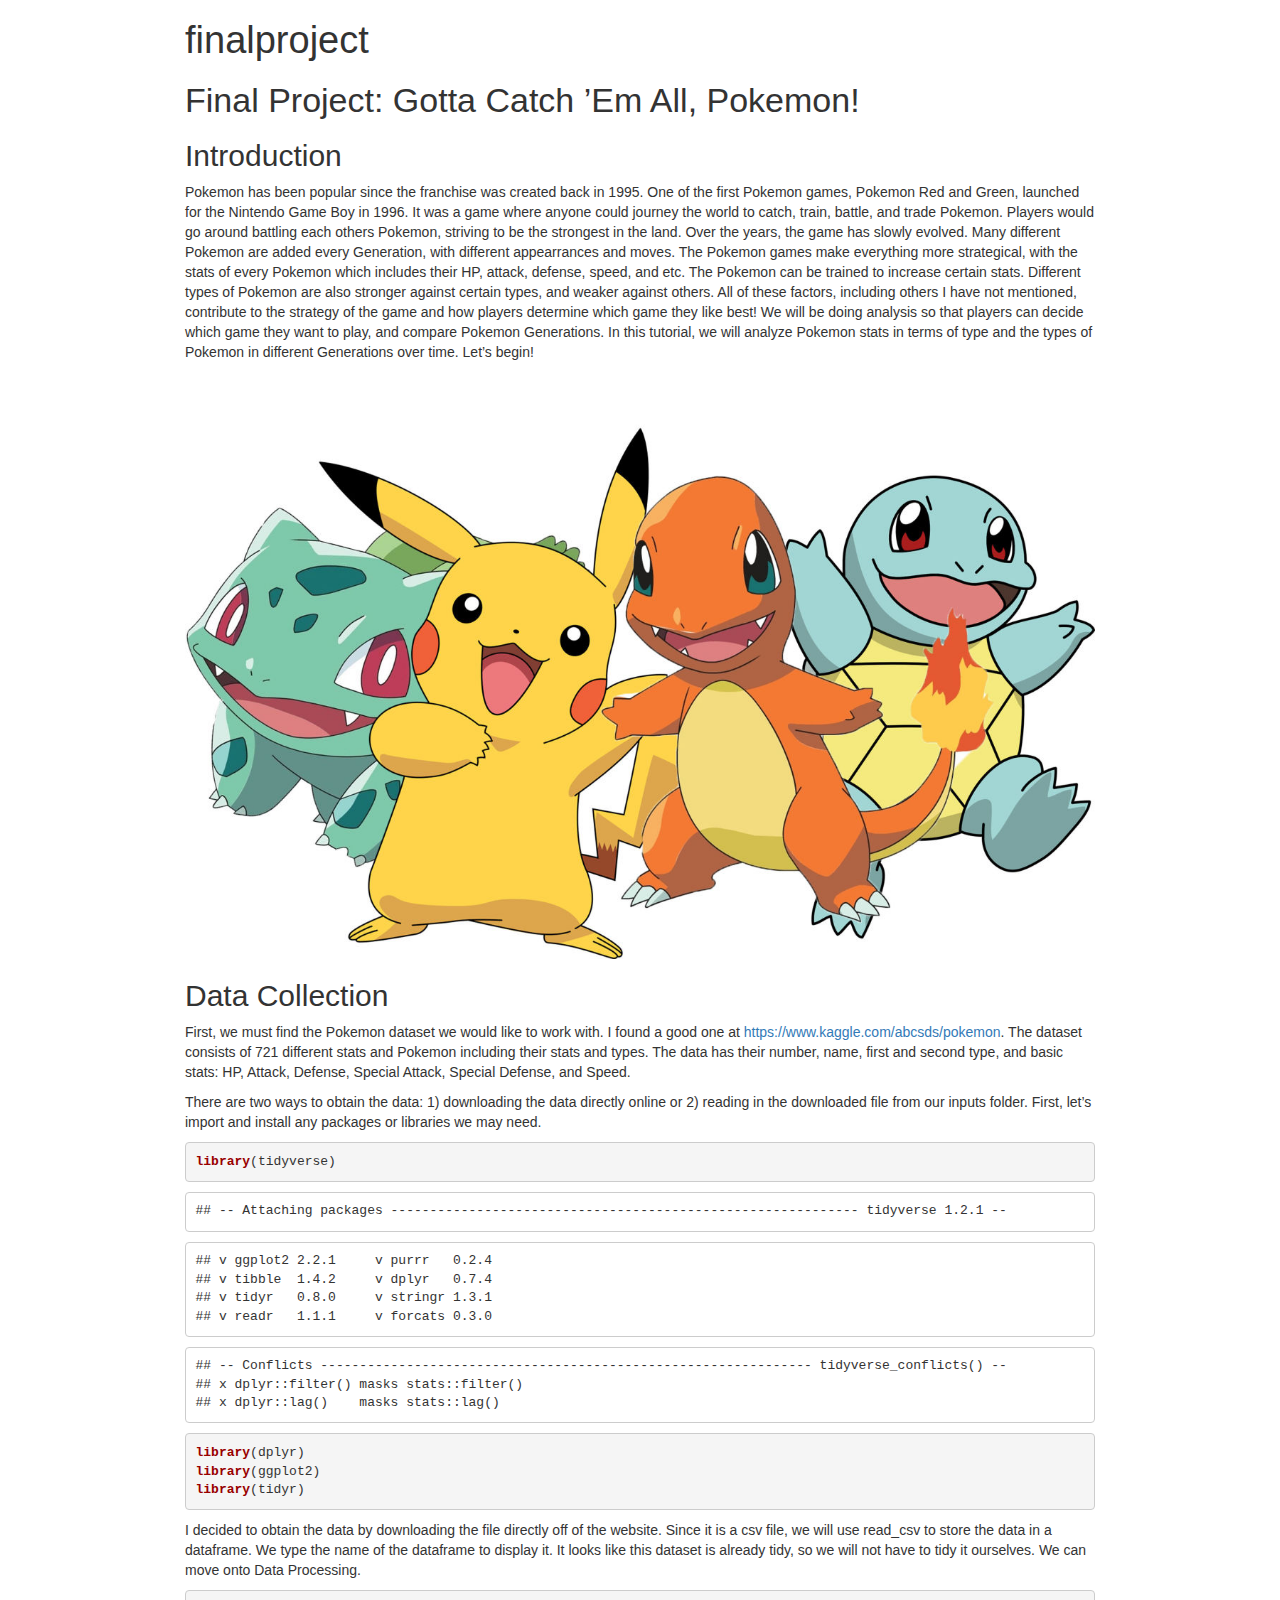
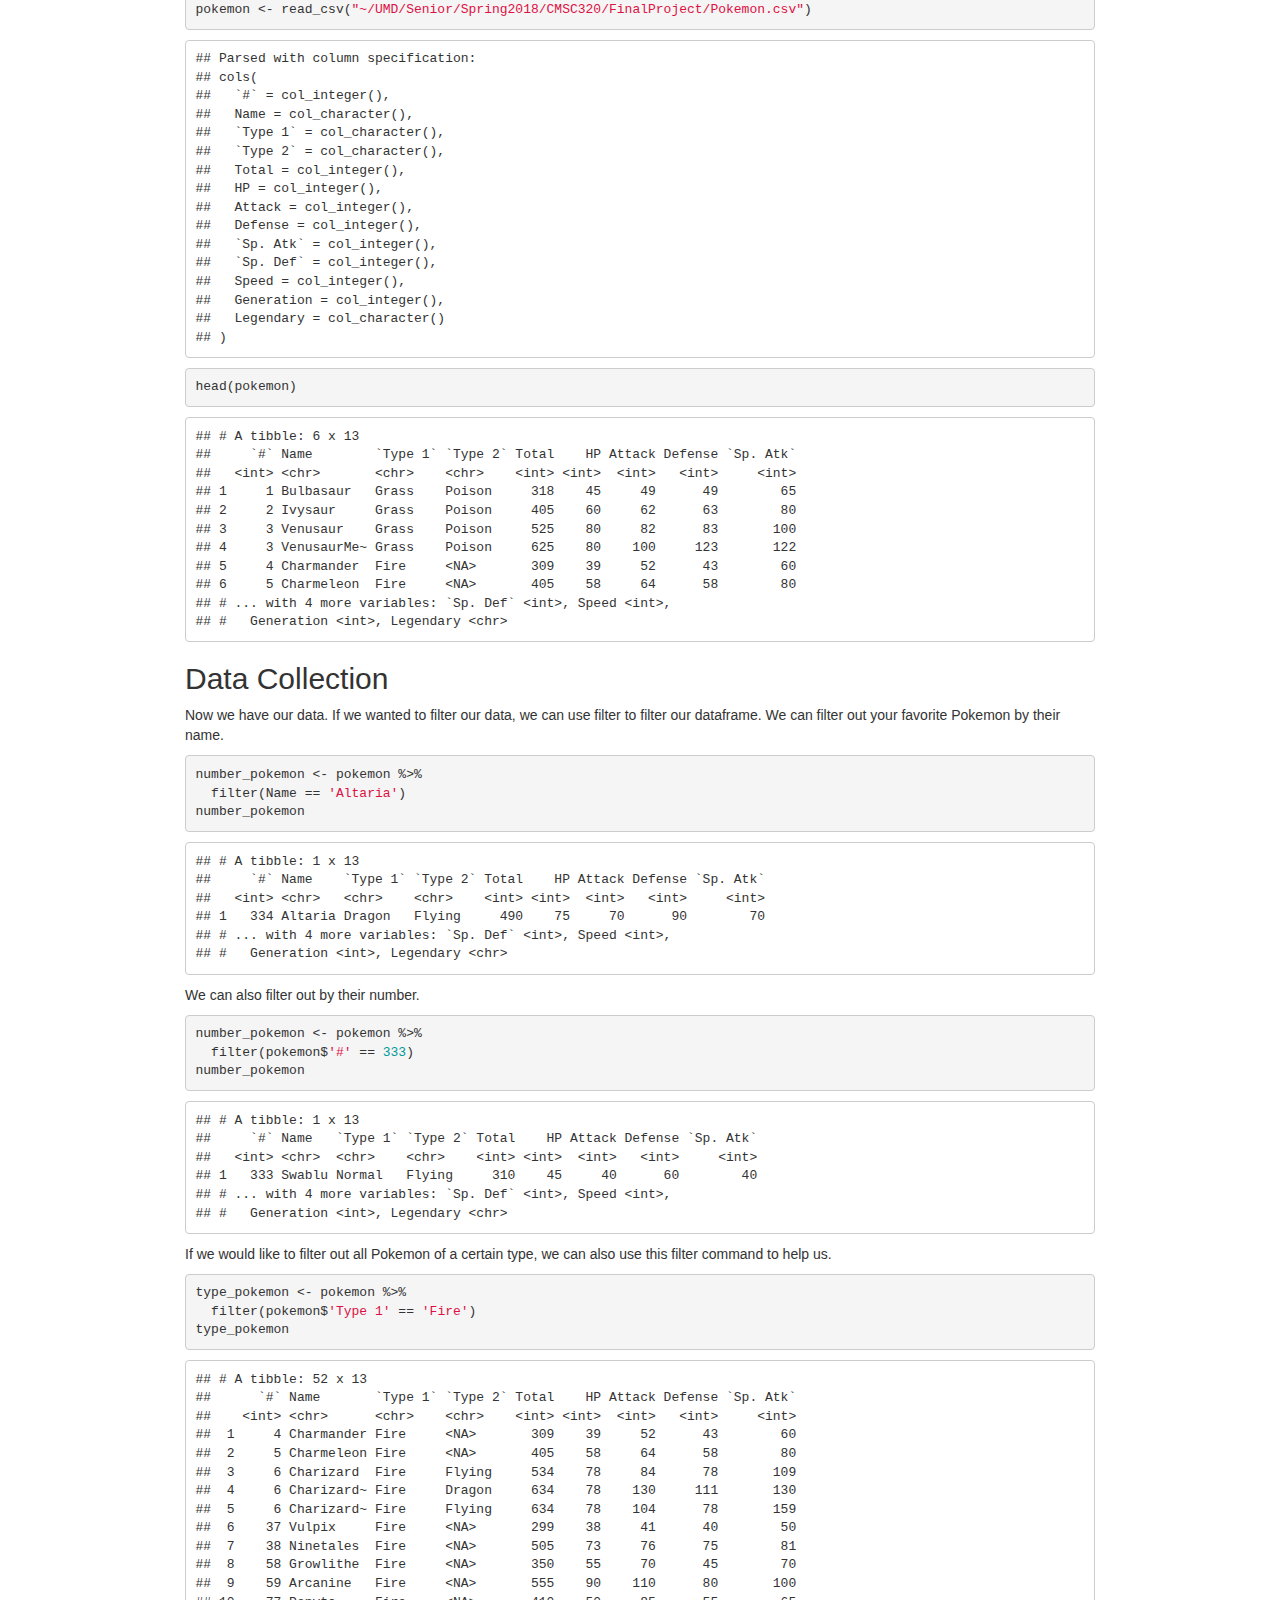
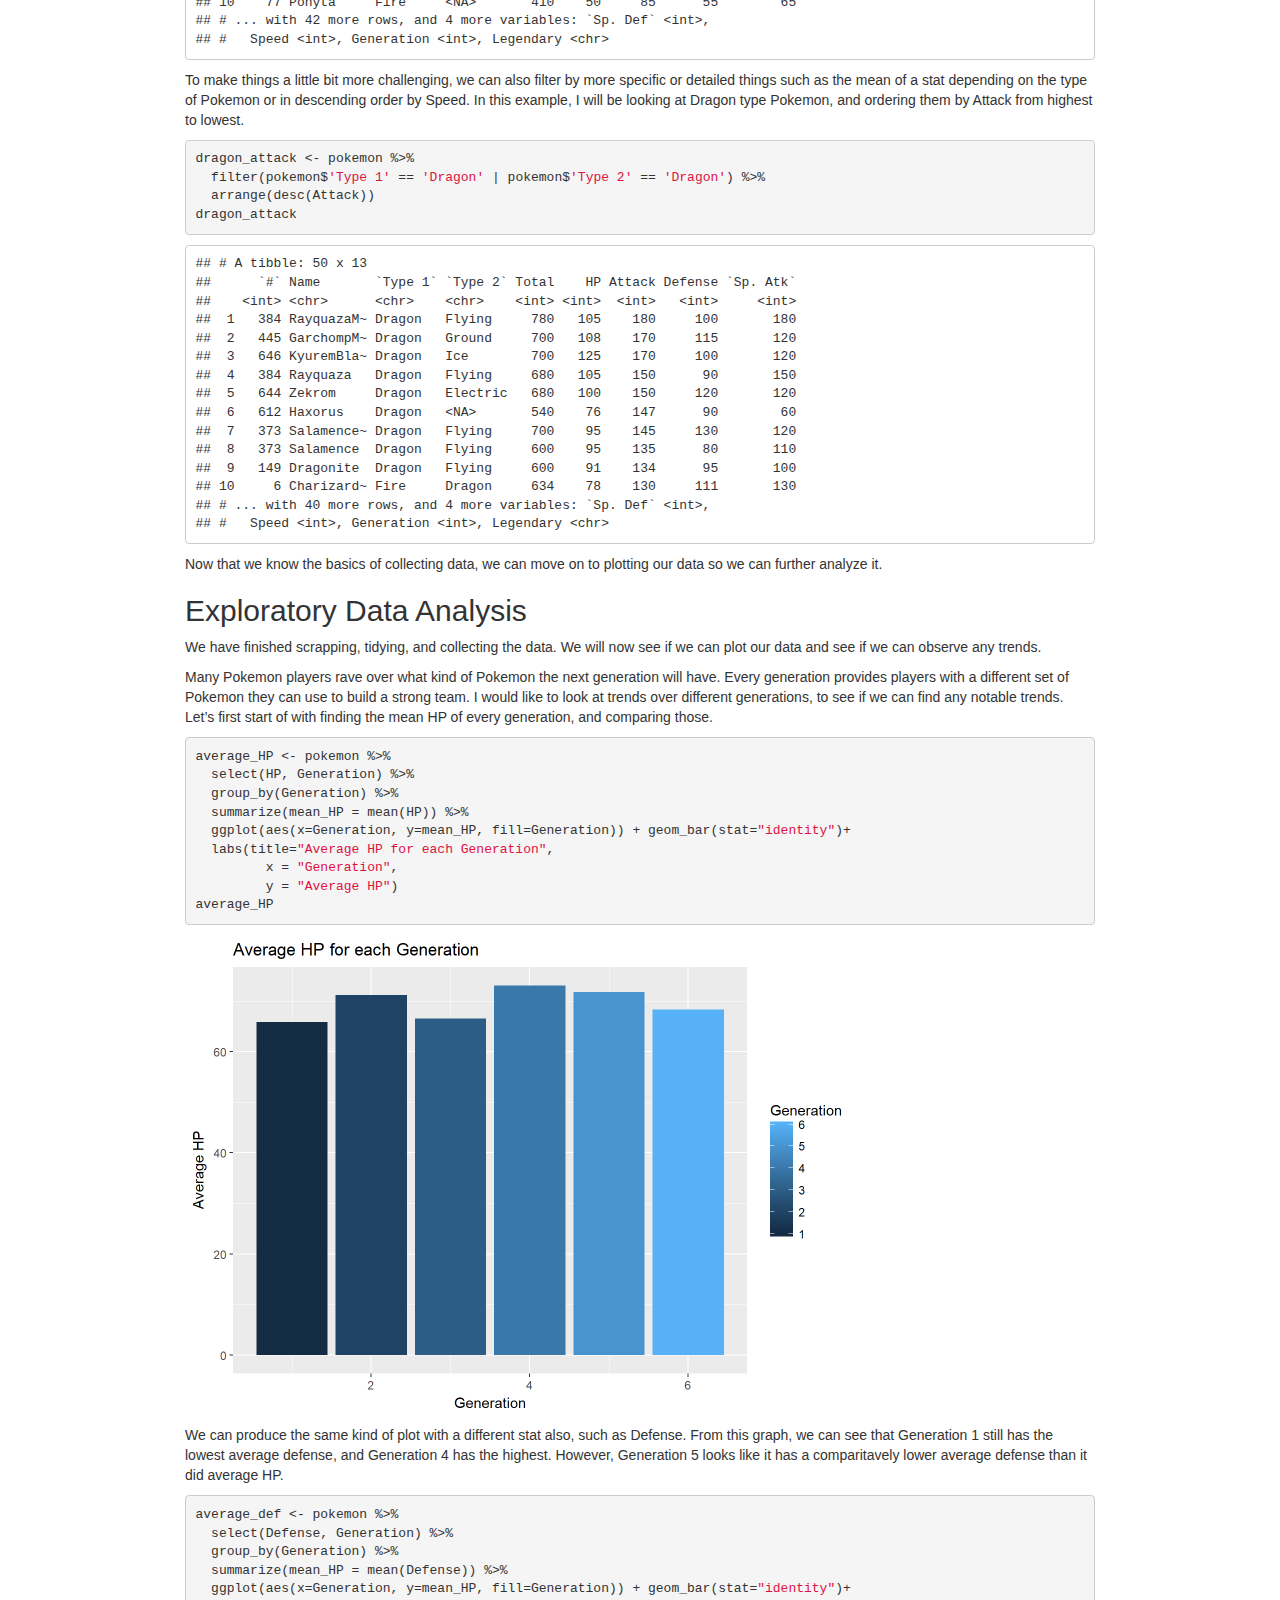
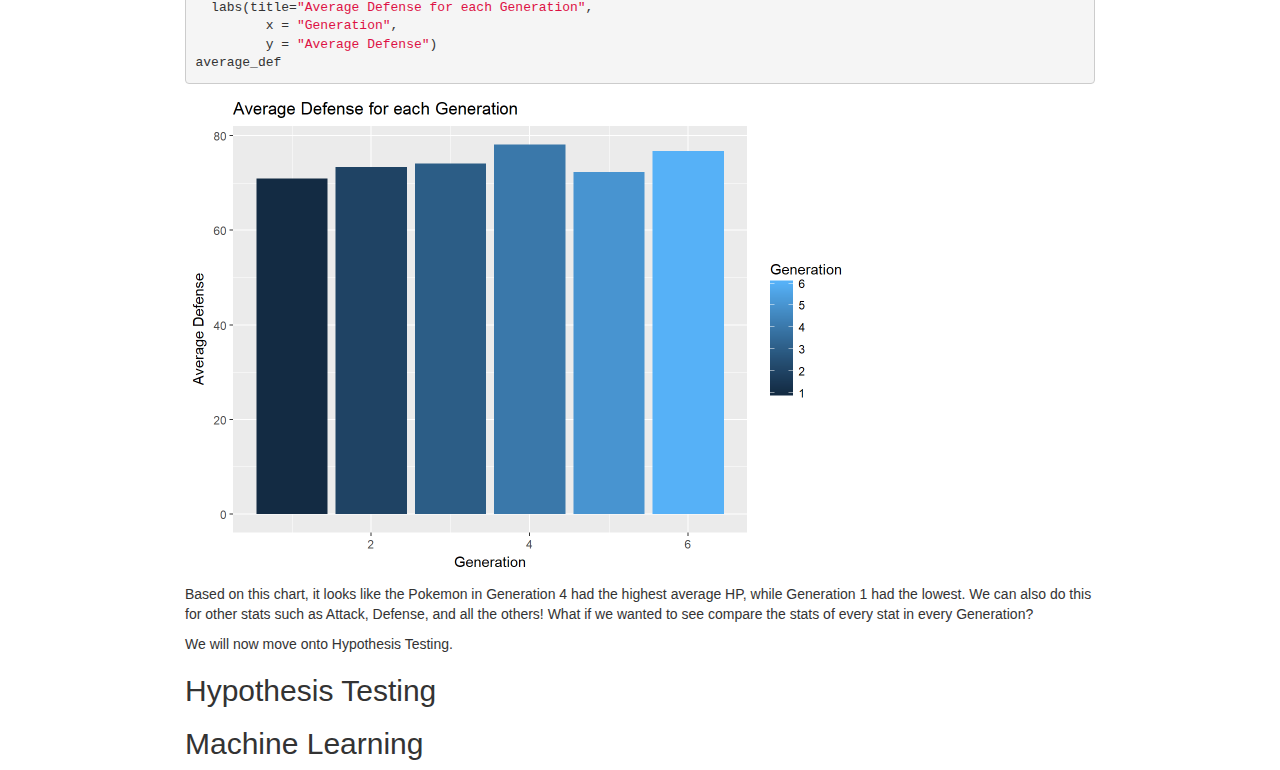
==== finalproject.html @ 320c6e9f "test" ====
<!DOCTYPE html>

<html xmlns="http://www.w3.org/1999/xhtml">

<head>

<meta charset="utf-8" />
<meta http-equiv="Content-Type" content="text/html; charset=utf-8" />
<meta name="generator" content="pandoc" />




<title>finalproject</title>

<script src="[data-uri]"></script>
<meta name="viewport" content="width=device-width, initial-scale=1" />
<link href="data:text/css;charset=utf-8,html%7Bfont%2Dfamily%3Asans%2Dserif%3B%2Dwebkit%2Dtext%2Dsize%2Dadjust%3A100%25%3B%2Dms%2Dtext%2Dsize%2Dadjust%3A100%25%7Dbody%7Bmargin%3A0%7Darticle%2Caside%2Cdetails%2Cfigcaption%2Cfigure%2Cfooter%2Cheader%2Chgroup%2Cmain%2Cmenu%2Cnav%2Csection%2Csummary%7Bdisplay%3Ablock%7Daudio%2Ccanvas%2Cprogress%2Cvideo%7Bdisplay%3Ainline%2Dblock%3Bvertical%2Dalign%3Abaseline%7Daudio%3Anot%28%5Bcontrols%5D%29%7Bdisplay%3Anone%3Bheight%3A0%7D%5Bhidden%5D%2Ctemplate%7Bdisplay%3Anone%7Da%7Bbackground%2Dcolor%3Atransparent%7Da%3Aactive%2Ca%3Ahover%7Boutline%3A0%7Dabbr%5Btitle%5D%7Bborder%2Dbottom%3A1px%20dotted%7Db%2Cstrong%7Bfont%2Dweight%3A700%7Ddfn%7Bfont%2Dstyle%3Aitalic%7Dh1%7Bmargin%3A%2E67em%200%3Bfont%2Dsize%3A2em%7Dmark%7Bcolor%3A%23000%3Bbackground%3A%23ff0%7Dsmall%7Bfont%2Dsize%3A80%25%7Dsub%2Csup%7Bposition%3Arelative%3Bfont%2Dsize%3A75%25%3Bline%2Dheight%3A0%3Bvertical%2Dalign%3Abaseline%7Dsup%7Btop%3A%2D%2E5em%7Dsub%7Bbottom%3A%2D%2E25em%7Dimg%7Bborder%3A0%7Dsvg%3Anot%28%3Aroot%29%7Boverflow%3Ahidden%7Dfigure%7Bmargin%3A1em%2040px%7Dhr%7Bheight%3A0%3B%2Dwebkit%2Dbox%2Dsizing%3Acontent%2Dbox%3B%2Dmoz%2Dbox%2Dsizing%3Acontent%2Dbox%3Bbox%2Dsizing%3Acontent%2Dbox%7Dpre%7Boverflow%3Aauto%7Dcode%2Ckbd%2Cpre%2Csamp%7Bfont%2Dfamily%3Amonospace%2Cmonospace%3Bfont%2Dsize%3A1em%7Dbutton%2Cinput%2Coptgroup%2Cselect%2Ctextarea%7Bmargin%3A0%3Bfont%3Ainherit%3Bcolor%3Ainherit%7Dbutton%7Boverflow%3Avisible%7Dbutton%2Cselect%7Btext%2Dtransform%3Anone%7Dbutton%2Chtml%20input%5Btype%3Dbutton%5D%2Cinput%5Btype%3Dreset%5D%2Cinput%5Btype%3Dsubmit%5D%7B%2Dwebkit%2Dappearance%3Abutton%3Bcursor%3Apointer%7Dbutton%5Bdisabled%5D%2Chtml%20input%5Bdisabled%5D%7Bcursor%3Adefault%7Dbutton%3A%3A%2Dmoz%2Dfocus%2Dinner%2Cinput%3A%3A%2Dmoz%2Dfocus%2Dinner%7Bpadding%3A0%3Bborder%3A0%7Dinput%7Bline%2Dheight%3Anormal%7Dinput%5Btype%3Dcheckbox%5D%2Cinput%5Btype%3Dradio%5D%7B%2Dwebkit%2Dbox%2Dsizing%3Aborder%2Dbox%3B%2Dmoz%2Dbox%2Dsizing%3Aborder%2Dbox%3Bbox%2Dsizing%3Aborder%2Dbox%3Bpadding%3A0%7Dinput%5Btype%3Dnumber%5D%3A%3A%2Dwebkit%2Dinner%2Dspin%2Dbutton%2Cinput%5Btype%3Dnumber%5D%3A%3A%2Dwebkit%2Douter%2Dspin%2Dbutton%7Bheight%3Aauto%7Dinput%5Btype%3Dsearch%5D%7B%2Dwebkit%2Dbox%2Dsizing%3Acontent%2Dbox%3B%2Dmoz%2Dbox%2Dsizing%3Acontent%2Dbox%3Bbox%2Dsizing%3Acontent%2Dbox%3B%2Dwebkit%2Dappearance%3Atextfield%7Dinput%5Btype%3Dsearch%5D%3A%3A%2Dwebkit%2Dsearch%2Dcancel%2Dbutton%2Cinput%5Btype%3Dsearch%5D%3A%3A%2Dwebkit%2Dsearch%2Ddecoration%7B%2Dwebkit%2Dappearance%3Anone%7Dfieldset%7Bpadding%3A%2E35em%20%2E625em%20%2E75em%3Bmargin%3A0%202px%3Bborder%3A1px%20solid%20silver%7Dlegend%7Bpadding%3A0%3Bborder%3A0%7Dtextarea%7Boverflow%3Aauto%7Doptgroup%7Bfont%2Dweight%3A700%7Dtable%7Bborder%2Dspacing%3A0%3Bborder%2Dcollapse%3Acollapse%7Dtd%2Cth%7Bpadding%3A0%7D%40media%20print%7B%2A%2C%3Aafter%2C%3Abefore%7Bcolor%3A%23000%21important%3Btext%2Dshadow%3Anone%21important%3Bbackground%3A0%200%21important%3B%2Dwebkit%2Dbox%2Dshadow%3Anone%21important%3Bbox%2Dshadow%3Anone%21important%7Da%2Ca%3Avisited%7Btext%2Ddecoration%3Aunderline%7Da%5Bhref%5D%3Aafter%7Bcontent%3A%22%20%28%22%20attr%28href%29%20%22%29%22%7Dabbr%5Btitle%5D%3Aafter%7Bcontent%3A%22%20%28%22%20attr%28title%29%20%22%29%22%7Da%5Bhref%5E%3D%22javascript%3A%22%5D%3Aafter%2Ca%5Bhref%5E%3D%22%23%22%5D%3Aafter%7Bcontent%3A%22%22%7Dblockquote%2Cpre%7Bborder%3A1px%20solid%20%23999%3Bpage%2Dbreak%2Dinside%3Aavoid%7Dthead%7Bdisplay%3Atable%2Dheader%2Dgroup%7Dimg%2Ctr%7Bpage%2Dbreak%2Dinside%3Aavoid%7Dimg%7Bmax%2Dwidth%3A100%25%21important%7Dh2%2Ch3%2Cp%7Borphans%3A3%3Bwidows%3A3%7Dh2%2Ch3%7Bpage%2Dbreak%2Dafter%3Aavoid%7D%2Enavbar%7Bdisplay%3Anone%7D%2Ebtn%3E%2Ecaret%2C%2Edropup%3E%2Ebtn%3E%2Ecaret%7Bborder%2Dtop%2Dcolor%3A%23000%21important%7D%2Elabel%7Bborder%3A1px%20solid%20%23000%7D%2Etable%7Bborder%2Dcollapse%3Acollapse%21important%7D%2Etable%20td%2C%2Etable%20th%7Bbackground%2Dcolor%3A%23fff%21important%7D%2Etable%2Dbordered%20td%2C%2Etable%2Dbordered%20th%7Bborder%3A1px%20solid%20%23ddd%21important%7D%7D%40font%2Dface%7Bfont%2Dfamily%3A%27Glyphicons%20Halflings%27%3Bsrc%3Aurl%28data%3Aapplication%2Fvnd%2Ems%2Dfontobject%3Bbase64%2Cn04AAEFNAAACAAIABAAAAAAABQAAAAAAAAABAJABAAAEAExQAAAAAAAAAAIAAAAAAAAAAAEAAAAAAAAAJxJ%[base64]%2FSEdmjKHUbyow8ATBE40IvWA3vTu8LiABDQ%2BpexwUMcm1SMnNryctQSiI1K5ZnbOlXKmnVV5YvRe6RnNMFNCOs1KNVpn6yZhCJkRtVRNzEufeIq7HgSrcx4S8h%2Fv4vnrrKc6oCNxmSk2uKlZQHBii6iKFoH0746ThvkO1kJHlxjrkxs%2BLWORaDQBEtiYJIR5IB9Bi1UyL4Rmr0BNigNkMzlKQmnofBHviqVzUxwdMb3NdCn69hy%2BpRYVKGVS%2F1tnsqv4LL7wCCPZZAZPT4aCShHjHJVNuXbmMrY5LeQaGnvAkXlVrJgKRAUdFjrWEah9XebPeQMj7KS7DIBAFt8ycgC5PLGUOHSE3ErGZCiViNLL5ZARfywnCoZaKQCu6NuFX42AEeKtKUGnr%2FCm2Cy8tpFhBPMW5Fxi4Qm4TkDWh4IWFDClhU2hRWosUWqcKLlgyXB%2BlSHaWaHiWlBAR8SeSgSPCQxdVQgzUixWKSTrIQEbU94viDctkvX%2BVSjJuUmV8L4CXShI11esnp0pjWNZIyxKHS4wVQ2ime1P4RnhvGw0aDN1OLAXGERsB7buFpFGGBAre4QEQR0HOIO5oYH305G%2BKspT%2FFupEGGafCCwxSe6ZUa%2B073rXHnNdVXE6eWvibUS27XtRzkH838mYLMBmYysZTM0EM3A1fbpCBYFccN1B%2FEnCYu%2FTgCGmr7bMh8GfYL%2BBfcLvB0gRagC09w9elfldaIy%2FhNCBLRgBgtCC7jAF63wLSMAfbfAlEggYU0bUA7ACCJmTDpEmJtI78w4%2FBO7dN7JR7J7ZvbYaUbaILSQsRBiF3HGk5fEg6p9unwLvn98r%2BvnsV%2B372uf1xBLq4qU%2F45fTuqaAP%2BpssmCCCTF0mhEow8ZXZOS8D7Q85JsxZ%2BAzok7B7O%2Ff6J8AzYBySZQB%2FQHYUSA%2BEeQhEWiS6AIQzgcsDiER4MjgMBAWDV4AgQ3g1eBgIdweCQmCjJEMkJ%2BPKRWyFHHmg1Wi%2F6xzUgA0LREoKJChwnQa9B%2B5RQZRB3IlBlkAnxyQNaANwHMowzlYSMCBgnbpzvqpl0iTJNCQidDI9ZrSYNIRBhHtUa5YHMHxyGEik9hDE0AKj72AbTCaxtHPUaKZdAZSnQTyjGqGLsmBStCejApUhg4uBMU6mATujEl%2BKdDPbI6Ag4vLr%2BhjY6lbjBeoLKnZl0UZgRX8gTySOeynZVz1wOq7e1hFGYIq%2BMhrGxDLak0PrwYzSXtcuyhXEhwOYofiW%2BEcI%2Fjw8P6IY6ed%2BetAbuqKp5QIapT77LnAe505lMuqL79a0ut4rWexzFttsOsLDy7zvtQzcq3U1qabe7tB0wHWVXji%2BzDbo8x8HyIRUbXnwUcklFv51fvTymiV%2BMXLSmGH9d9%2BaXpD5X6lao41anWGig7IwIdnoBY2ht%2FpO9mClLo4NdXHAsefqWUKlXJkbqPOFhMoR4aiA1BXqhRNbB2Xwi%2B7u%2FjpAoOpKJ0UX24EsrzMfHXViakCNcKjBxuQX8BO0ZqjJ3xXzf%2B61t2VXOSgJ8xu65QKgtN6FibPmPYsXbJRHHqbgATcSZxBqGiDiU4NNNsYBsKD0MIP%2FOfKnlk%2FLkaid%[base64]%2FgFtuW0wR4cgd%2BZKesSV7QkNE2kw6AV4hoIuC02LGmTomyf8PiO6CZzOTLTPQ%2BHW06H%2Btx%2BbQ8LmDYg1pTFrp2oJXgkZTyeRJZM0C8aE2LpFrNVDuhARsN543%2FFV6klQ6Tv1OoZGXLv0igKrl%2FCmJxRmX7JJbJ998VSIPQRyDBICzl4JJlYHbdql30NvYcOuZ7a10uWRrgoieOdgIm4rlq6vNOQBuqESLbXG5lzdJGHw2m0sDYmODXbYGTfSTGRKpssTO95fothJCjUGQgEL4yKoGAF%2F0SrpUDNn8CBgBcSDQByAeNkCXp4S4Ro2Xh4OeaGRgR66PVOsU8bc6TR5%[base64]%2F1SgRCJ1dk4UdBT7OoyuNgLs0oCd8RnrEIb6QdMxT2QjD4zMrJkfgx5aDMcA4orsTtKCqWb%2FVeyceqa5OGSmB28YwH4rFbkQaLoUN8OQQYnD3w2eXpI4ScQfbCUZiJ4yMOIKLyyTc7BQ4uXUw6Ee6%2FxM%2B4Y67ngNBknxIPwuppgIhFcwJyr6EIj%2BLzNj%2FmfR2vhhRlx0BILZoAYruF0caWQ7YxO66UmeguDREAFHYuC7HJviRgVO6ruJH59h%2FC%2FPkgSle8xNzZJULLWq9JMDTE2fjGE146a1Us6PZDGYle6ldWRqn%2FpdpgHKNGrGIdkRK%2BKPETT9nKT6kLyDI8xd9A1FgWmXWRAIHwZ37WyZHOVyCadJEmMVz0MadMjDrPho%2BEIochkVC2xgGiwwsQ6DMv2P7UXqT4x7CdcYGId2BJQQa85EQKmCmwcRejQ9Bm4oATENFPkxPXILHpMPUyWTI5rjNOsIlmEeMbcOCEqInpXACYQ9DDxmFo9vcmsDblcMtg4tqBerNngkIKaFJmrQAPnq1dEzsMXcwjcHdfdCibcAxxA%2Bq%2Fj9m3LM%2FO7WJka4tSidVCjsvo2lQ%2F2ewyoYyXwAYyr2PlRoR5MpgVmSUIrM3PQxXPbgjBOaDQFIyFMJvx3Pc5RSYj12ySVF9fwFPQu2e2KWVoL9q3Ayv3IzpGHUdvdPdrNUdicjsTQ2ISy7QU3DrEytIjvbzJnAkmANXjAFERA0MUoPF3%2F5KFmW14bBNOhwircYgMqoDpUMcDtCmBE82QM2YtdjVLB4kBuKho%2FbcwQdeboqfQartuU3CsCf%2BcXkgYAqp%2F0Ee3RorAZt0AvvOCSI4JICIlGlsV0bsSid%2FNIEALAAzb6HAgyWHBps6xAOwkJIGcB82CxRQq4sJf3FzA70A%2BTRqcqjEMETCoez3mkPcpnoALs0ugJY8kQwrC%[base64]%2FWDHA60cYFaI%2FPjpzquUqdaYGcIq%2BmLez3WLFFCtNBN2QJcrlcoELgiPku5R5dSlJFaCEqEZle1AQzAKC%2B1SotMcBNyQUFuRHRF6OlimSBgjZeTBCwLyc6A%2BP%2FoFRchXTz5ADknYJHxzrJ5pGuIKRQISU6WyKTBBjD8WozmVYWIsto1AS5rxzKlvJu4E%2FvwOiKxRtCWsDM%2BeTHUrmwrCK5BIfMzGkD%2B0Fk5LzBs0jMYXktNDblB06LMNJ09U8pzSLmo14MS0OMjcdrZ31pyQqxJJpRImlSvfYAK8inkYU52QY2FPEVsjoWewpwhRp5yAuNpkqhdb7ku9Seefl2D0B8SMTFD90xi4CSOwwZy9IKkpMtI3FmFUg3%2FkFutpQGNc3pCR7gvC4sgwbupDu3DyEN%2BW6YGLNM21jpB49irxy9BSlHrVDlnihGKHwPrbVFtc%2Bh1rVQKZduxIyojccZIIcOCmhEnC7UkY68WXKQgLi2JCDQkQWJRQuk60hZp0D3rtCTINSeY9Ej2kIKYfGxwOs4j9qMM7fYZiipzgcf7TamnehqdhsiMiCawXnz4xAbyCkLAx5EGbo3Ax1u3dUIKnTxIaxwQTHehPl3V491H0%2BbC5zgpGz7Io%2BmjdhKlPJ01EeMpM7UsRJMi1nGjmJg35i6bQBAAxjO%2FENJubU2mg3ONySEoWklCwdABETcs7ck3jgiuU9pcKKpbgn%2B3YlzV1FzIkB6pmEDOSSyDfPPlQskznctFji0kpgZjW5RZe6x9kYT4KJcXg0bNiCyif%2BpZACCyRMmYsfiKmN9tSO65F0R2OO6ytlEhY5Sj6uRKfFxw0ijJaAx%2Fk3QgnAFSq27%2F2i4GEBA%2BUvTJKK%2F9eISNvG46Em5RZfjTYLdeD8kdXHyrwId%2FDQZUaMCY4gGbke2C8vfjgV%2FY9kkRQOJIn%2FxM9INZSpiBnqX0Q9GlQPpPKAyO5y%2BW5NMPSRdBCUlmuxl40ZfMCnf2Cp044uI9WLFtCi4YVxKjuRCOBWIb4XbIsGdbo4qtMQnNOQz4XDSui7W%2FN6l54qOynCqD3DpWQ%2BmpD7C40D8BZEWGJX3tlAaZBMj1yjvDYKwCJBa201u6nBKE5UE%2B7QSEhCwrXfbRZylAaAkplhBWX50dumrElePyNMRYUrC99UmcSSNgImhFhDI4BXjMtiqkgizUGCrZ8iwFxU6fQ8GEHCFdLewwxYWxgScAYMdMLmcZR6b7rZl95eQVDGVoUKcRMM1ixXQtXNkBETZkVVPg8LoSrdetHzkuM7DjZRHP02tCxA1fmkXKF3VzfN1pc1cv%2F8lbTIkkYpqKM9VOhp65ktYk%2BQ46myFWBapDfyWUCnsnI00QTBQmuFjMZTcd0V2NQ768Fhpby04k2IzNR1wKabuGJqYWwSly6ocMFGTeeI%2BejsWDYgEvr66QgqdcIbFYDNgsm0x9UHY6SCd5%2B7tpsLpKdvhahIDyYmEJQCqMqtCF6UlrE5GXRmbu%[base64]%2FiOmsLtHSWNUWEGk9hScMPShasUA1AcHOtRZlqMeQ0OzYS9vQvYUjOLrzP07BUAFikcJNMi7gIxEw4pL1G54TcmmmoAQ5s7TGWErJZ2Io4yQ0ljRYhL8H5e62oDtLF8aDpnIvZ5R3GWJyAugdiiJW9hQAVTsnCBHhwu7rkBlBX6r3b7ejEY0k5GGeyKv66v%2B6dg7mcJTrWHbtMywbedYqCQ0FPwoytmSWsL8WTtChZCKKzEF7vP6De4x2BJkkniMgSdWhbeBSLtJZR9CTHetK1xb34AYIJ37OegYIoPVbXgJ%2FqDQK%2BbfCtxQRVKQu77WzOoM6SGL7MaZwCGJVk46aImai9fmam%2BWpHG%2B0BtQPWUgZ7RIAlPq6lkECUhZQ2gqWkMYKcYMYaIc4gYCDFHYa2d1nzp3%2BJ1eCBay8IYZ0wQRKGAqvCuZ%2FUgbQPyllosq%2BXtfKIZOzmeJqRazpmmoP%2F76YfkjzV2NlXTDSBYB04SVlNQsFTbGPk1t%2FI4Jktu0XSgifO2ozFOiwd%2F0SssJDn0dn4xqk4GDTTKX73%2FwQyBLdqgJ%2BWx6AQaba3BA9CKEzjtQYIfAsiYamapq80LAamYjinlKXUkxdpIDk0puXUEYzSalfRibAeDAKpNiqQ0FTwoxuGYzRnisyTotdVTclis1LHRQCy%2FqqL8oUaQzWRxilq5Mi0IJGtMY02cGLD69vGjkj3p6pGePKI8bkBv5evq8SjjyU04vJR2cQXQwSJyoinDsUJHCQ50jrFTT7yRdbdYQMB3MYCb6uBzJ9ewhXYPAIZSXfeEQBZZ3GPN3Nbhh%2FwkvAJLXnQMdi5NYYZ5GHE400GS5rXkOZSQsdZgIbzRnF9ueLnsfQ47wHAsirITnTlkCcuWWIUhJSbpM3wWhXNHvt2xUsKKMpdBSbJnBMcihkoDqAd1Zml%2FR4yrzow1Q2A5G%2Bkzo%2FRhRxQS2lCSDRV8LlYLBOOoo1bF4jwJAwKMK1tWLHlu9i0j4Ig8qVm6wE1DxXwAwQwsaBWUg2pOOol2dHxyt6npwJEdLDDVYyRc2D0HbcbLUJQj8gPevQBUBOUHXPrsAPBERICpnYESeu2OHotpXQxRGlCCtLdIsu23MhZVEoJg8Qumj%2FUMMc34IBqTKLDTp76WzL%2FdMjCxK7MjhiGjeYAC%2Fkj%2FjY%2FRde7hpSM1xChrog6yZ7OWTuD56xBJnGFE%2BpT2ElSyCnJcwVzCjkqeNLfMEJqKW0G7OFIp0G%2B9mh50I9o8k1tpCY0xYqFNIALgIfc2me4n1bmJnRZ89oepgLPT0NTMLNZsvSCZAc3TXaNB07vail36%2FdBySis4m9%2FDR8izaLJW6bWCkVgm5T%2Bius3ZXq4xI%2BGnbveLbdRwF2mNtsrE0JjYc1AXknCOrLSu7Te%2Fr4dPYMCl5qtiHNTn%2BTPbh1jCBHH%2BdMJNhwNgs3nT%2BOhQoQ0vYif56BMG6WowAcHR3DjQolxLzyVekHj00PBAaW7IIAF1EF%2BuRIWyXjQMAs2chdpaKPNaB%2BkSezYt0%2BCA04sOg5vx8Fr7Ofa9sUv87h7SLAUFSzbetCCZ9pmyLt6l6%2FTzoA1%2FZBG9bIUVHLAbi%2FkdBFgYGyGwRQGBpkqCEg2ah9UD6EedEcEL3j4y0BQQCiExEnocA3SZboh%2Bepgd3YsOkHskZwPuQ5OoyA0fTA5AXrHcUOQF%2BzkJHIA7PwCDk1gGVmGUZSSoPhNf%2BTklauz98QofOlCIQ%2FtCD4dosHYPqtPCXB3agggQQIqQJsSkB%2Bqn0rkQ1toJjON%2FOtCIB9RYv3PqRA4C4U68ZMlZn6BdgEvi2ziU%2BTQ6NIw3ej%2BAtDwMGEZk7e2IjxUWKdAxyaw9OCwSmeADTPPleyk6UhGDNXQb%2B%2BW6Uk4q6F7%2Frg6WVTo82IoCxSIsFDrav4EPHphD3u4hR53WKVvYZUwNCCeM4PMBWzK%2BEfIthZOkuAwPo5C5jgoZgn6dUdvx5rIDmd58cXXdKNfw3l%2BwM2UjgrDJeQHhbD7HW2QDoZMCujgIUkk5Fg8VCsdyjOtnGRx8wgKRPZN5dR0zPUyfGZFVihbFRniXZFOZGKPnEQzU3AnD1KfR6weHW2XS6KbPJxUkOTZsAB9vTVp3Le1F8q5l%2BDMcLiIq78jxAImD2pGFw0VHfRatScGlK6SMu8leTmhUSMy8Uhdd6xBiH3Gdman4tjQGLboJfqz6fL2WKHTmrfsKZRYX6BTDjDldKMosaSTLdQS7oDisJNqAUhw1PfTlnacCO8vl8706Km1FROgLDmudzxg%2BEWTiArtHgLsRrAXYWdB0NmToNCJdKm0KWycZQqb%2BMw76Qy29iQ5up%2FX7oyw8QZ75kP5F6iJAJz6KCmqxz8fEa%2FxnsMYcIO%2FvEkGRuMckhr4rIeLrKaXnmIzlNLxbFspOphkcnJdnz%2FChp%2FVlpj2P7jJQmQRwGnltkTV5dbF9fE3%2FfxoSqTROgq9wFUlbuYzYcasE0ouzBo%2BdDCDzxKAfhbAZYxQiHrLzV2iVexnDX%2FQnT1fsT%2Fxuhu1ui5qIytgbGmRoQkeQooO8eJNNZsf0iALur8QxZFH0nCMnjerYQqG1pIfjyVZWxhVRznmmfLG00BcBWJE6hzQWRyFknuJnXuk8A5FRDCulwrWASSNoBtR%2BCtGdkPwYN2o7DOw%2FVGlCZPusRBFXODQdUM5zeHDIVuAJBLqbO%2Ff9Qua%2BpDqEPk230Sob9lEZ8BHiCorjVghuI0lI4JDgHGRDD%2FprQ84B1pVGkIpVUAHCG%2Biz3Bn3qm2AVrYcYWhock4jso5%2BJ7HfHVj4WMIQdGctq3psBCVVzupQOEioBGA2Bk%2BUILT7%2BVoX5mdxxA5fS42gISQVi%2FHTzrgMxu0fY6hE1ocUwwbsbWcezrY2n6S8%2F6cxXkOH4prpmPuFoikTzY7T85C4T2XYlbxLglSv2uLCgFv8Quk%2FwdesUdWPeHYIH0R729JIisN9Apdd4eB10aqwXrPt%2BSu9mA8k8n1sjMwnfsfF2j3jMUzXepSHmZ%2FBfqXvzgUNQQWOXO8YEuFBh4QTYCkOAPxywpYu1VxiDyJmKVcmJPGWk%2Fgc3Pov02StyYDahwmzw3E1gYC9wkupyWfDqDSUMpCTH5e5N8B%2F%2FlHiMuIkTNw4USHrJU67bjXGqNav6PBuQSoqTxc8avHoGmvqNtXzIaoyMIQIiiUHIM64cXieouplhNYln7qgc4wBVAYR104kO%2BCvKqsg4yIUlFNThVUAKZxZt1XA34h3TCUUiXVkZ0w8Hh2R0Z5L0b4LZvPd%2Fp1gi%2F07h8qfwHrByuSxglc9cI4QIg2oqvC%2Fqm0i7tjPLTgDhoWTAKDO2ONW5oe%2B%2FeKB9vZB8K6C25yCZ9RFVMnb6NRdRjyVK57CHHSkJBfnM2%2Fj4ODUwRkqrtBBCrDsDpt8jhZdXoy%2F1BCqw3sSGhgGGy0a5Jw6BP%2FTExoCmNFYjZl248A0osgPyGEmRA%2BfAsqPVaNAfytu0vuQJ7rk3J4kTDTR2AlCHJ5cls26opZM4w3jMULh2YXKpcqGBtuleAlOZnaZGbD6DHzMd6i2oFeJ8z9XYmalg1Szd%2FocZDc1C7Y6vcALJz2lYnTXiWEr2wawtoR4g3jvWUU2Ngjd1cewtFzEvM1NiHZPeLlIXFbBPawxNgMwwAlyNSuGF3zizVeOoC9bag1qRAQKQE%2FEZBWC2J8mnXAN2aTBboZ7HewnObE8CwROudZHmUM5oZ%2FUgd%2FJZQK8lvAm43uDRAbyW8gZ%2BZGq0EVerVGUKUSm%2FIdn8AQHdR4m7bue88WBwft9mSCeMOt1ncBwziOmJYI2ZR7ewNMPiCugmSsE4EyQ%2BQATJG6qORMGd4snEzc6B4shPIo4G1T7PgSm8PY5eUkPdF8JZ0VBtadbHXoJgnEhZQaODPj2gpODKJY5Yp4DOsLBFxWbvXN755KWylJm%2BoOd4zEL9Hpubuy2gyyfxh8oEfFutnYWdfB8PdESLWYvSqbElP9qo3u6KTmkhoacDauMNNjj0oy40DFV7Ql0aZj77xfGl7TJNHnIwgqOkenruYYNo6h724%2BzUQ7%2BvkCpZB%2BpGA562hYQiDxHVWOq0oDQl%2FQsoiY%2BcuI7iWq%2FZIBtHcXJ7kks%2Bh2fCNUPA82BzjnqktNts%2BRLdk1VSu%2BtqEn7QZCCsvEqk6FkfiOYkrsw092J8jsfIuEKypNjLxrKA9kiA19mxBD2suxQKCzwXGws7kEJvlhUiV9tArLIdZW0IORcxEzdzKmjtFhsjKy%2F44XYXdI5noQoRcvjZ1RMPACRqYg2V1%2BOwOepcOknRLLFdYgTkT5UApt%2FJhLM3jeFYprZV%2BZow2g8fP%2BU68hkKFWJj2yBbKqsrp25xkZX1DAjUw52IMYWaOhab8Kp05VrdNftqwRrymWF4OQSjbdfzmRZirK8FMJELEgER2PHjEAN9pGfLhCUiTJFbd5LBkOBMaxLr%2FA1SY9dXFz4RjzoU9ExfJCmx%2FI9FKEGT3n2cmzl2X42L3Jh%2BAbQq6sA%2BSs1kitoa4TAYgKHaoybHUDJ51oETdeI%2F9ThSmjWGkyLi5QAGWhL0BG1UsTyRGRJOldKBrYJeB8ljLJHfATWTEQBXBDnQexOHTB%2BUn44zExFE4vLytcu5NwpWrUxO%2F0ZICUGM7hGABXym0V6ZvDST0E370St9MIWQOTWngeoQHUTdCJUP04spMBMS8LSker9cReVQkULFDIZDFPrhTzBl6sed9wcZQTbL%2BBDqMyaN3RJPh%2Fanbx%2BIv%2BqgQdAa3M9Z5JmvYlh4qop%2BHo1F1W5gbOE9YKLgAnWytXElU4G8GtW47lhgFE6gaSs%2Bgs37sFvi0PPVvA5dnCBgILTwoKd%2F%2BDoL9F6inlM7H4rOTzD79KJgKlZO%2FZgt22UsKhrAaXU5ZcLrAglTVKJEmNJvORGN1vqrcfSMizfpsgbIe9zno%2BgBoKVXgIL%2FVI8dB1O5o%2FR3Suez%2FgD7M781ShjKpIIORM%2FnxG%2BjjhhgPwsn2IoXsPGPqYHXA63zJ07M2GPEykQwJBYLK808qYxuIew4frk52nhCsnCYmXiR6CuapvE1IwRB4%2FQftDbEn%2BAucIr1oxrLabRj9q4ae0%2BfXkHnteAJwXRbVkR0mctVSwEbqhJiMSZUp9DNbEDMmjX22m3ABpkrPQQTP3S1sib5pD2VRKRd%2BeNAjLYyT0hGrdjWJZy24OYXRoWQAIhGBZRxuBFMjjZQhpgrWo8SiFYbojcHO8V5DyscJpLTHyx9Fimassyo5U6WNtquUMYgccaHY5amgR3PQzq3ToNM5ABnoB9kuxsebqmYZm0R9qxJbFXCQ1UPyFIbxoUraTJFDpCk0Wk9GaYJKz%2F6oHwEP0Q14lMtlddQsOAU9zlYdMVHiT7RQP3XCmWYDcHCGbVRHGnHuwzScA0BaSBOGkz3lM8CArjrBsyEoV6Ys4qgDK3ykQQPZ3hCRGNXQTNNXbEb6tDiTDLKOyMzRhCFT%2BmAUmiYbV3YQVqFVp9dorv%2BTsLeCykS2b5yyu8AV7IS9cxcL8z4Kfwp%2BxJyYLv1OsxQCZwTB4a8BZ%2F5EdxTBJthApqyfd9u3ifr%2FWILTqq5VqgwMT9SOxbSGWLQJUUWCVi4k9tho9nEsbUh7U6NUsLmkYFXOhZ0kmamaJLRNJzSj%2Fqn4Mso6zb6iLLBXoaZ6AqeWCjHQm2lztnejYYM2eubnpBdKVLORZhudH3JF1waBJKA9%2BW8EhMj3Kzf0L4vi4k6RoHh3Z5YgmSZmk6ns4fjScjAoL8GoOECgqgYEBYUGFVO4FUv4%2FYtowhEmTs0vrvlD%2FCrisnoBNDAcUi%2FteY7OctFlmARQzjOItrrlKuPO6E2Ox93L4O%2F4DcgV%2FdZ7qR3VBwVQxP1GCieA4RIpweYJ5FoYrHxqRBdJjnqbsikA2Ictbb8vE1GYIo9dacK0REgDX4smy6GAkxlH1yCGGsk%2BtgiDhNKuKu3yNrMdxafmKTF632F8Vx4BNK57GvlFisrkjN9WDAtjsWA0ENT2e2nETUb%2Fn7qwhvGnrHuf5bX6Vh%2Fn3xffU3PeHdR%2BFA92i6ufT3AlyAREoNDh6chiMWTvjKjHDeRhOa9YkOQRq1vQXEMppAQVwHCuIcV2g5rBn6GmZZpTR7vnSD6ZmhdSl176gqKTXu5E%2BYbfL0adwNtHP7dT7t7b46DVZIkzaRJOM%2BS6KcrzYVg%2BT3wSRFRQashjfU18NutrKa%2F7PXbtuJvpIjbgPeqd%2BpjmRw6YKpnANFSQcpzTZgpSNJ6J7uiagAbir%2F8tNXJ%2FOsOnRh6iuIexxrmkIneAgz8QoLmiaJ8sLQrELVK2yn3wOHp57BAZJhDZjTBzyoRAuuZ4eoxHruY1pSb7qq79cIeAdOwin4GdgMeIMHeG%2BFZWYaiUQQyC5b50zKjYw97dFjAeY2I4Bnl105Iku1y0lMA1ZHolLx19uZnRdILcXKlZGQx%2FGdEqSsMRU1BIrFqRcV1qQOOHyxOLXEGcbRtAEsuAC2V4K3p5mFJ22IDWaEkk9ttf5Izb2LkD1MnrSwztXmmD%2FQi%2FEmVEFBfiKGmftsPwVaIoZanlKndMZsIBOskFYpDOq3QUs9aSbAAtL5Dbokus2G4%2FasthNMK5UQKCOhU97oaOYNGsTah%2BjfCKsZnTRn5TbhFX8ghg8CBYt%2FBjeYYYUrtUZ5jVij%2Fop7V5SsbA4mYTOwZ46hqdpbB6Qvq3AS2HHNkC15pTDIcDNGsMPXaBidXYPHc6PJAkRh29Vx8KcgX46LoUQBhRM%2B3SW6Opll%2FwgxxsPgKJKzr5QCmwkUxNbeg6Wj34SUnEzOemSuvS2OetRCO8Tyy%2BQbSKVJcqkia%2BGvDefFwMOmgnD7h81TUtMn%2BmRpyJJ349HhAnoWFTejhpYTL9G8N2nVg1qkXBeoS9Nw2fB27t7trm7d%2FQK7Cr4uoCeOQ7%2F8JfKT77KiDzLImESHw%2F0wf73QeHu74hxv7uihi4fTX%2BXEwAyQG3264dwv17aJ5N335Vt9sdrAXhPOAv8JFvzqyYXwfx8WYJaef1gMl98JRFyl5Mv5Uo%2FoVH5ww5OzLFsiTPDns7fS6EURSSWd%2F92BxMYQ8sBaH%2Bj%2BwthQPdVgDGpTfi%2BJQIWMD8xKqULliRH01rTeyF8x8q%2FGBEEEBrAJMPf25UQwi0b8tmqRXY7kIvNkzrkvRWLnxoGYEJsz8u4oOyMp8cHyaybb1HdMCaLApUE%2B%2F7xLIZGP6H9xuSEXp1zLIdjk5nBaMuV%2FyTDRRP8Y2ww5RO6d2D94o%2B6ucWIqUAvgHIHXhZsmDhjVLczmZ3ca0Cb3PpKwt2UtHVQ0BgFJsqqTsnzZPlKahRUkEu4qmkJt%2Bkqdae76ViWe3STan69yaF9%2BfESD2lcQshLHWVu4ovItXxO69bqC5p1nZLvI8NdQB9s9UNaJGlQ5mG947ipdDA0eTIw%2FA1zEdjWquIsQXXGIVEH0thC5M%2BW9pZe7IhAVnPJkYCCXN5a32HjN6nsvokEqRS44tGIs7s2LVTvcrHAF%2BRVmI8L4HUYk4x%2B67AxSMJKqCg8zrGOgvK9kNMdDrNiUtSWuHFpC8%2Fp5qIQrEo%2FH%2B1l%2F0cAwQ2nKmpWxKcMIuHY44Y6DlkpO48tRuUGBWT0FyHwSKO72Ud%2BtJUfdaZ4CWNijzZtlRa8%2BCkmO%2FEwHYfPZFU%2FhzjFWH7vnzHRMo%2BaF9u8qHSAiEkA2HjoNQPEwHsDKOt6hOoK3Ce%2F%2B%2F9boMWDa44I6FrQhdgS7OnNaSzwxWKZMcyHi6LN4WC6sSj0qm2PSOGBTvDs%2FGWJS6SwEN%2FULwpb4LQo9fYjUfSXRwZkynUazlSpvX9e%2BG2zor8l%2BYaMxSEomDdLHGcD6YVQPegTaA74H8%2BV4WvJkFUrjMLGLlvSZQWvi8%2FQA7yzQ8GPno%2F%2F5SJHRP%2FOqKObPCo81s%2F%2B6WgLqykYpGAgQZhVDEBPXWgU%2FWzFZjKUhSFInufPRiMAUULC6T11yL45ZrRoB4DzOyJShKXaAJIBS9wzLYIoCEcJKQW8GVCx4fihqJ6mshBUXSw3wWVj3grrHQlGNGhIDNNzsxQ3M%2BGWn6ASobIWC%2BLbYOC6UpahVO13Zs2zOzZC8z7FmA05JhUGyBsF4tsG0drcggIFzgg%2Fkpf3%2BCnAXKiMgIE8Jk%2FMhpkc8DUJEUzDSnWlQFme3d0sHZDrg7LavtsEX3cHwjCYA17pMTfx8Ajw9hHscN67hyo%2BRJQ4458RmPywXykkVcW688oVUrQhahpPRvTWPnuI0B%2BSkQu7dCyvLRyFYlC1LG1gRCIvn3rwQeINzZQC2KXq31FaR9UmVV2QeGVqBHjmE%2BVMd3b1fhCynD0pQNhCG6%2FWCDbKPyE7NRQzL3BzQAJ0g09aUzcQA6mUp9iZFK6Sbp%2FYbHjo%2B%2B7%2FWj8S4YNa%2BZdqAw1hDrKWFXv9%2BzaXpf8ZTDSbiqsxnwN%2FCzK5tPkOr4tRh2kY3Bn9JtalbIOI4b3F7F1vPQMfoDcdxMS8CW9m%2FNCW%2FHILTUVWQIPiD0j1A6bo8vsv6P1hCESl2abrSJWDrq5sSzUpwoxaCU9FtJyYH4QFMxDBpkkBR6kn0LMPO%2B5EJ7Z6bCiRoPedRZ%2FP0SSdii7ZnPAtVwwHUidcdyspwncz5uq6vvm4IEDbJVLUFCn%2FLvIHfooUBTkFO130FC7CmmcrKdgDJcid9mvVzsDSibOoXtIf9k6ABle3PmIxejodc4aob0QKS432srrCMndbfD454q52V01G4q913mC5HOsTzWF4h2No1av1VbcUgWAqyoZl%2B11PoFYnNv2HwAODeNRkHj%2B8SF1fcvVBu6MrehHAZK1Gm69ICcTKizykHgGFx7QdowTVAsYEF2tVc0Z6wLryz2FI1sc5By2znJAAmINndoJiB4sfPdPrTC8RnkW7KRCwxC6YvXg5ahMlQuMpoCSXjOlBy0Kij%2BbsCYPbGp8BdCBiLmLSAkEQRaieWo1SYvZIKJGj9Ur%2FeWHjiB7SOVdqMAVmpBvfRiebsFjger7DC%2B8kRFGtNrTrnnGD2GAJb8rQCWkUPYHhwXsjNBSkE6lGWUj5QNhK0DMNM2l%2BkXRZ0KLZaGsFSIdQz%2FHXDxf3%2FTE30%2BDgBKWGWdxElyLccJfEpjsnszECNoDGZpdwdRgCixeg9L4EPhH%2BRptvRMVRaahu4cySjS3P5wxAUCPkmn%2BrhyASpmiTaiDeggaIxYBmtLZDDhiWIJaBgzfCsAGUF1Q1SFZYyXDt9skCaxJsxK2Ms65dmdp5WAZyxik%2FzbrTQk5KmgxCg%2Ff45L0jywebOWUYFJQAJia7XzCV0x89rpp%2Ff3AVWhSPyTanqmik2SkD8A3Ml4NhIGLAjBXtPShwKYfi2eXtrDuKLk4QlSyTw1ftXgwqA2jUuopDl%2B5tfUWZNwBpEPXghzbBggYCw%2Fdhy0ntds2yeHCDKkF%2FYxQjNIL%2FF%2F37jLPHCKBO9ibwYCmuxImIo0ijV2Wbg3kSN2psoe8IsABv3RNFaF9uMyCtCYtqcD%2BqNOhwMlfARQUdJ2tUX%2BMNJqOwIciWalZsmEjt07tfa8ma4cji9sqz%2BQ9hWfmMoKEbIHPOQORbhQRHIsrTYlnVTNvcq1imqmmPDdVDkJgRcTgB8Sb6epCQVmFZe%2BjGDiNJQLWnfx%2BdrTKYjm0G8yH0ZAGMWzEJhUEQ4Maimgf%2Fbkvo8PLVBsZl152y5S8%2BHRDfZIMCbYZ1WDp4yrdchOJw8k6R%2B%2F2pHmydK4NIK2PHdFPHtoLmHxRDwLFb7eB%2BM4zNZcB9NrAgjVyzLM7xyYSY13ykWfIEEd2n5%2FiYp3ZdrCf7fL%2Ben%2BsIJu2W7E30MrAgZBD1rAAbZHPgeAMtKCg3NpSpYQUDWJu9bT3V7tOKv%2BNRiJc8JAKqqgCA%2FPNRBR7ChpiEulyQApMK1AyqcWnpSOmYh6yLiWkGJ2mklCSPIqN7UypWj3dGi5MvsHQ87MrB4VFgypJaFriaHivwcHIpmyi5LhNqtem4q0n8awM19Qk8BOS0EsqGscuuydYsIGsbT5GHnERUiMpKJl4ON7qjB4fEqlGN%2FhCky89232UQCiaeWpDYCJINXjT6xl4Gc7DxRCtgV0i1ma4RgWLsNtnEBRQFqZggCLiuyEydmFd7WlogpkCw5G1x4ft2psm3KAREwVwr1Gzl6RT7FDAqpVal34ewVm3VH4qn5mjGj%2BbYL1NgfLNeXDwtmYSpwzbruDKpTjOdgiIHDVQSb5%2FzBgSMbHLkxWWgghIh9QTFSDILixVwg0Eg1puooBiHAt7DzwJ7m8i8%2Fi%2BjHvKf0QDnnHVkVTIqMvIQImOrzCJwhSR7qYB5gSwL6aWL9hERHCZc4G2%2BJrpgHNB8eCCmcIWIQ6rSdyPCyftXkDlErUkHafHRlkOIjxGbAktz75bnh50dU7YHk%2BMz7wwstg6RFZb%2BTZuSOx1qqP5C66c0mptQmzIC2dlpte7vZrauAMm%2F7RfBYkGtXWGiaWTtwvAQiq2oD4YixPLXE2khB2FRaNRDTk%2B9sZ6K74Ia9VntCpN4BhJGJMT4Z5c5FhSepRCRWmBXqx%2BwhVZC4me4saDs2iNqXMuCl6iAZflH8fscC1sTsy4PHeC%2BXYuqMBMUun5YezKbRKmEPwuK%2BCLzijPEQgfhahQswBBLfg%[base64]%2BRCMlDDbElcjaROLDoualmUIQ88Kekk3iM4OQrADcxi3rJguS4MOIBIgKgXrjd1WkbCdqxJk%2F4efRIFsavZA7KvvJQqp3Iid5Z0NFc5aiMRzGN3vrpBzaMy4JYde3wr96PjN90AYOIbyp6T4zj8LoE66OGcX1Ef4Z3KoWLAUF4BTg7ug%2FAbkG5UNQXAMkQezujSHeir2uTThgd3gpyzDrbnEdDRH2W7U6PeRvBX1ZFMP5RM%2BZu6UUZZD8hDPHldVWntTCNk7To8IeOW9yn2wx0gmurwqC60AOde4r3ETi5pVMSDK8wxhoGAoEX9NLWHIR33VbrbMveii2jAJlrxwytTHbWNu8Y4N8vCCyZjAX%2FpcsfwXbLze2%2BD%2Bu33OGBoJyAAL3jn3RuEcdp5If8O%2Ba4NKWvxOTyDltG0IWoHhwVGe7dKkCWFT%2B%2Btm%2BhaBCikRUUMrMhYKZJKYoVuv%2FbsJzO8DwfVIInQq3g3BYypiz8baogH3r3GwqCwFtZnz4xMjAVOYnyOi5HWbFA8n0qz1OjSpHWFzpQOpvkNETZBGpxN8ybhtqV%2FDMUxd9uFZmBfKXMCn%2FSqkWJyKPnT6lq%2B4zBZni6fYRByJn6OK%2BOgPBGRAJluwGSk4wxjOOzyce%2FPKODwRlsgrVkdcsEiYrqYdXo0Er2GXi2GQZd0tNJT6c9pK1EEJG1zgDJBoTVuCXGAU8BKTvCO%2FcEQ1Wjk3Zzuy90JX4m3O5IlxVFhYkSUwuQB2up7jhvkm%2BbddRQu5F9s0XftGEJ9JSuSk%2BZachCbdU45fEqbugzTIUokwoAKvpUQF%2FCvLbWW5BNQFqFkJg2f30E%2F48StNe5QwBg8zz3YAJ82FZoXBxXSv4QDooDo79NixyglO9AembuBcx5Re3CwOKTHebOPhkmFC7wNaWtoBhFuV4AkEuJ0J%2B1pT0tLkvFVZaNzfhs%2FKd3%2BA9YsImlO4XK4vpCo%2FelHQi%2F9gkFg07xxnuXLt21unCIpDV%2BbbRxb7FC6nWYTsMFF8%2B1LUg4JFjVt3vqbuhHmDKbgQ4e%2BRGizRiO8ky05LQGMdL2IKLSNar0kNG7lHJMaXr5mLdG3nykgj6vB%2FKVijd1ARWkFEf3yiUw1v%2FWaQivVUpIDdSNrrKbjO5NPnxz6qTTGgYg03HgPhDrCFyYZTi3XQw3HXCva39mpLNFtz8AiEhxAJHpWX13gCTAwgm9YTvMeiqetdNQv6IU0hH0G%2BZManTqDLPjyrOse7WiiwOJCG%[base64]%2F6gQKuihPtiUtlCQVPohUgzfezTg8o1b3n9pNZeco1QucaoXe40Fa5JYhqdTspFmxGtW9h5ezLFZs3j%2FN46f%2BS2rjYNC2JySXrnSAFhvAkz9a5L3pza8eYKHNoPrvBRESpxYPJdKVUxBE39nJ1chrAFpy4MMkf0qKgYALctGg1DQI1kIymyeS2AJNT4X240d3IFQb%2F0jQbaHJ2YRK8A%2Bls6WMhWmpCXYG5jqapGs5%2FeOJErxi2%2F2KWVHiPellTgh%2FfNl%2F2KYPKb7DUcAg%2BmCOPQFCiU9Mq%2FWLcU1xxC8aLePFZZlE%2BPCLzf7ey46INWRw2kcXySR9FDgByXzfxiNKwDFbUSMMhALPFSedyjEVM5442GZ4hTrsAEvZxIieSHGSgkwFh%2FnFNdrrFD4tBH4Il7fW6ur4J8Xaz7RW9jgtuPEXQsYk7gcMs2neu3zJwTyUerHKSh1iTBkj2YJh1SSOZL5pLuQbFFAvyO4k1Hxg2h99MTC6cTUkbONQIAnEfGsGkNFWRbuRyyaEZInM5pij73EA9rPIUfU4XoqQpHT9THZkW%2BoKFLvpyvTBMM69tN1Ydwv1LIEhHsC%2BueVG%2Bw%2BkyCPsvV3erRikcscHjZCkccx6VrBkBRusTDDd8847GA7p2Ucy0y0HdSRN6YIBciYa4vuXcAZbQAuSEmzw%2BH%2FAuOx%2BaH%2BtBL88H57D0MsqyiZxhOEQkF%2F8DR1d2hSPMj%2FsNOa5rxcUnBgH8ictv2J%2Bcb4BA4v3MCShdZ2vtK30vAwkobnEWh7rsSyhmos3WC93Gn9C4nnAd%2FPjMMtQfyDNZsOPd6XcAsnBE%2FmRHtHEyJMzJfZFLE9OvQa0i9kUmToJ0ZxknTgdl%2FXPV8xoh0K7wNHHsnBdvFH3sv52lU7UFteseLG%2FVanIvcwycVA7%2BBE1Ulyb20BvwUWZcMTKhaCcmY3ROpvonVMV4N7yBXTL7IDtHzQ4CCcqF66LjF3xUqgErKzolLyCG6Kb7irP%2FMVTCCwGRxfrPGpMMGvPLgJ881PHMNMIO09T5ig7AzZTX%2F5PLlwnJLDAPfuHynSGhV4tPqR3gJ4kg4c06c%2FF1AcjGytKm2Yb5jwMotF7vro4YDLWlnMIpmPg36NgAZsGA0W1spfLSue4xxat0Gdwd0lqDBOgIaMANykwwDKejt5YaNtJYIkrSgu0KjIg0pznY0SCd1qlC6R19g97UrWDoYJGlrvCE05J%2F5wkjpkre727p5PTRX5FGrSBIfJqhJE%2FIS876PaHFkx9pGTH3oaY3jJRvLX9Iy3Edoar7cFvJqyUlOhAEiOSAyYgVEGkzHdug%2BoRHIEOXAExMiTSKU9A6nmRC8mp8iYhwWdP2U%[base64]%2FBQQp1sWlNolpIu4ekxUTBV7NmxOFKEBmmN%2BnA7pvF78%2FRII5ZHA09OAiE%2F66MF6HQ%2BqVEJCHxwymukkNvzqHEh52dULPbVasfQMgTDyBZzx4007YiKdBuUauQOt27Gmy8ISclPmEUCIcuLbkb1mzQSqIa3iE0PJh7UMYQbkpe%2BhXjTJKdldyt2mVPwywoODGJtBV1lJTgMsuSQBlDMwhEKIfrvsxGQjHPCEfNfMAY2oxvyKcKPUbQySkKG6tj9AQyEW3Q5rpaDJ5Sns9ScLKeizPRbvWYAw4bXkrZdmB7CQopCH8NAmqbuciZChHN8lVGaDbCnmddnqO1PQ4ieMYfcSiBE5zzMz%2BJV%2F4eyzrzTEShvqSGzgWimkNxLvUj86iAwcZuIkqdB0VaIB7wncLRmzHkiUQpPBIXbDDLHBlq7vp9xwuC9AiNkIptAYlG7Biyuk8ILdynuUM1cHWJgeB%2BK3wBP%2FineogxkvBNNQ4AkW0hvpBOQGFfeptF2YTR75MexYDUy7Q%2F9uocGsx41O4IZhViw%2F2FvAEuGO5g2kyXBUijAggWM08bRhXg5ijgMwDJy40QeY%2FcQpUDZiIzmvskQpO5G1zyGZA8WByjIQU4jRoFJt56behxtHUUE%2Fom7Rj2psYXGmq3llVOCgGYKNMo4pzwntITtapDqjvQtqpjaJwjHmDzSVGLxMt12gEXAdLi%2FcaHSM3FPRGRf7dB7YC%2BcD2ho6oL2zGDCkjlf%2FDFoQVl8GS%2F56wur3rdV6ggtzZW60MRB3g%2BU1W8o8cvqIpMkctiGVMzXUFI7FacFLrgtdz4mTEr4aRAaQ2AFQaNeG7GX0yOJgMRYFziXdJf24kg%2FgBQIZMG%2FYcPEllRTVNoDYR6oSJ8wQNLuihfw81UpiKPm714bZX1KYjcXJdfclCUOOpvTxr9AAJevTY4HK%2FG7F3mUc3GOAKqh60zM0v34v%2BELyhJZqhkaMA8UMMOU90f8RKEJFj7EqepBVwsRiLbwMo1J2zrE2UYJnsgIAscDmjPjnzI8a719Wxp757wqmSJBjXowhc46QN4RwKIxqEE6E5218OeK7RfcpGjWG1jD7qND%2B%2FGTk6M56Ig4yMsU6LUW1EWE%2BfIYycVV1thldSlbP6ltdC01y3KUfkobkt2q01YYMmxpKRvh1Z48uNKzP%2FIoRIZ%2FF6buOymSnW8gICitpJjKWBscSb9JJKaWkvEkqinAJ2kowKoqkqZftRqfRQlLtKoqvTRDi2vg%2FRrPD%2Fd3a09J8JhGZlEkOM6znTsoMCsuvTmywxTCDhw5dd0GJOHCMPbsj3QLkTE3MInsZsimDQ3HkvthT7U9VA4s6G07sID0FW4SHJmRGwCl%2BMu4xf0ezqeXD2PtPDnwMPo86sbwDV%2B9PWcgFcARUVYm3hrFQrHcgMElFGbSM2A1zUYA3baWfheJp2AINmTJLuoyYD%2FOwA4a6V0ChBN97E8YtDBerUECv0u0TlxR5yhJCXvJxgyM73Bb6pyq0jTFJDZ4p1Am1SA6sh8nADd1hAcGBMfq4d%2FUfwnmBqe0Jun1n1LzrgKuZMAnxA3NtCN7Klf4BH%2B14B7ibBmgt0TGUafVzI4uKlpF7v8NmgNjg90D6QE3tbx8AjSAC%2BOA1YJvclyPKgT27QpIEgVYpbPYGBsnyCNrGz9XUsCHkW1QAHgL2STZk12QGqmvAB0NFteERkvBIH7INDsNW9KKaAYyDMdBEMzJiWaJHZALqDxQDWRntumSDPcplyFiI1oDpT8wbwe01AHhW6%2BvAUUBoGhY3CT2tgwehdPqU%2F4Q7ZLYvhRl%2FogOvR9O2%2BwkkPKW5vCTjD2fHRYXONCoIl4Jh1bZY0ZE1O94mMGn%2FdFSWBWzQ%2FVYk%2BGezi46RgiDv3EshoTmMSlioUK6MQEN8qeyK6FRninyX8ZPeUWjjbMJChn0n%2FyJvrq5bh5UcCAcBYSafTFg7p0jDgrXo2QWLb3WpSOET%2FHh4oSadBTvyDo10IufLzxiMLAnbZ1vcUmj3w7BQuIXjEZXifwukVxrGa9j%2BDXfpi12m1RbzYLg9J2wFergEwOxFyD0%2FJstNK06ZN2XdZSGWxcJODpQHOq4iKqjqkJUmPu1VczL5xTGUfCgLEYyNBCCbMBFT%2FcUP6pE%2FmujnHsSDeWxMbhrNilS5MyYR0nJyzanWXBeVcEQrRIhQeJA6Xt4f2eQESNeLwmC10WJVHqwx8SSyrtAAjpGjidcj1E2FYN0LObUcFQhafUKTiGmHWRHGsFCB%2BHEXgrzJEB5bp0QiF8ZHh11nFX8AboTD0PS4O1LqF8XBks2MpjsQnwKHF6HgaKCVLJtcr0XjqFMRGfKv8tmmykhLRzu%2BvqQ02%2BKpJBjaLt9ye1Ab%2BBbEBhy4EVdIJDrL2naV0o4wU8YZ2Lq04FG1mWCKC%2BUwkXOoAjneU%2FxHplMQo2cXUlrVNqJYczgYlaOEczVCs%2FOCgkyvLmTmdaBJc1iBLuKwmr6qtRnhowngsDxhzKFAi02tf8bmET8BO27ovJKF1plJwm3b0JpMh38%2BxsrXXg7U74QUM8ZCIMOpXujHntKdaRtsgyEZl5MClMVMMMZkZLNxH9%2Bb8fH6%2Bb8Lev30A9TuEVj9CqAdmwAAHBPbfOBFEATAPZ2CS0OH1Pj%2F0Q7PFUcC8hDrxESWdfgFRm%2B7vvWbkEppHB4T%2F1ApWnlTIqQwjcPl0VgS1yHSmD0OdsCVST8CQVwuiew1Y%2Bg3QGFjNMzwRB2DSsAk26cmA8lp2wIU4p93AUBiUHFGOxOajAqD7Gm6NezNDjYzwLOaSXRBYcWipTSONHjUDXCY4mMI8XoVCR%2FRrs%2FJLKXgEx%2BqkmeDlFOD1%2FyTQNDClRuiUyKYCllfMiQiyFkmuTz2vLsBNyRW%2Bxz%2B5FElFxWB28VjYIGZ0Yd%2B5wIjkcoMaggxswbT0pCmckRAErbRlIlcOGdBo4djTNO8FAgQ%2BlT6vPS60BwTRSUAM3ddkEAZiwtEyArrkiDRnS7LJ%2B2hwbzd2YDQagSgACpsovmjil5wfPuXq3GuH0CyE7FK3M4FgRaFoIkaodORrPx1%2BJpI9psyNYIFuJogZa0%2F1AhOWdlHQxdAgbwacsHqPZo8u%2FngAH2GmaTdhYnBfSDbBfh8CHq6Bx5bttP2%2BRdM%2BMAaYaZ0Y%2FADkbNCZuAyAVQa2OcXOeICmDn9Q%2FeFkDeFQg5MgHEDXq%2FtVjj%2Bjtd26nhaaolWxs1ixSUgOBwrDhRIGOLyOVk2%2FBc0UxvseQCO2pQ2i%2BKrfhu%2FWeBovNb5dJxQtJRUDv2mCwYVpNl2efQM9xQHnK0JwLYt%2FU0Wf%2BphiA4uw8G91slC832pmOTCAoZXohg1fewCZqLBhkOUBofBWpMPsqg7XEXgPfAlDo2U5WXjtFdS87PIqClCK5nW6adCeXPkUiTGx0emOIDQqw1yFYGHEVx20xKjJVYe0O8iLmnQr3FA9nSIQilUKtJ4ZAdcTm7%2BExseJauyqo30hs%2B1qSW211A1SFAOUgDlCGq7eTIcMAeyZkV1SQJ4j%2Fe1Smbq4HcjqgFbLAGLyKxlMDMgZavK5NAYH19Olz3la%2FQCTiVelFnU6O%2FGCvykqS%2FwZJDhKN9gBtSOp%2F1SP5VRgJcoVj%2Bkmf2wBgv4gjrgARBWiURYx8xENV3bEVUAAWWD3dYDKAIWk5opaCFCMR5ZjJExiCAw7gYiSZ2rkyTce4eNMY3lfGn%2B8p6%2BvBckGlKEXnA6Eota69OxDO9oOsJoy28BXOR0UoXNRaJD5ceKdlWMJlOFzDdZNpc05tkMGQtqeNF2lttZqNco1VtwXgRstLSQ6tSPChgqtGV5h2DcDReIQadaNRR6AsAYKL5gSFsCJMgfsaZ7DpKh8mg8Wz8V7H%2BgDnLuMxaWEIUPevIbClgap4dqmVWSrPgVYCzAoZHIa5z2Ocx1D%2FGvDOEqMOKLrMefWIbSWHZ6jbgA8qVBhYNHpx0P%2BjAgN5TB3haSifDcApp6yymEi6Ij%2FGsEpDYUgcHATJUYDUAmC1SCkJ4cuZXSAP2DEpQsGUjQmKJfJOvlC2x%2FpChkOyLW7KEoMYc5FDC4v2FGqSoRWiLsbPCiyg1U5yiHZVm1XLkHMMZL11%2Fyxyw0UnGig3MFdZklN5FI%2FqiT65T%2BjOXOdO7XbgWurOAZR6Cv9uu1cm5LjkXX4xi6mWn5r5NjBS0gTliHhMZI2WNqSiSphEtiCAwnafS11JhseDGHYQ5%2BbqWiAYiAv6Jsf79%2FVUs4cIl%2Bn6%2BWOjcgB%2F2l5TreoAV2717JzZbQIR0W1cl%[base64]%2FPhoawJDrGAP0JYWHgAVUByo%2FbGdiv2T2EMg8gsS14%2FrAdzlOYazFE7w4OzxeKiWdm3nSOnQRRKXSlVo8HEAbBfyJMKqoq%2BSCcTSx5NDtbFwNlh8VhjGGDu7JG5%2FTAGAvniQSSUog0pNzTim8Owc6QTuSKSTXlQqwV3eiEnklS3LeSXYPXGK2VgeZBqNcHG6tZHvA3vTINhV0ELuQdp3t1y9%2BogD8Kk%2FW7QoRN1UWPqM4%2BxdygkFDPLoTaumKReKiLWoPHOfY54m3qPx4c%2B4pgY3MRKKbljG8w4wvz8pxk3AqKsy4GMAkAtmRjRMsCxbb4Q2Ds0Ia9ci8cMT6DmsJG00XaHCIS%2Bo3F8YVVeikw13w%2BOEDaCYYhC0ZE54kA4jpjruBr5STWeqQG6M74HHL6TZ3lXrd99ZX%2B%2B7LhNatQaZosuxEf5yRA15S9gPeHskBIq3Gcw81AGb9%2FO53DYi%2F5CsQ51EmEh8Rkg4vOciClpy4d04eYsfr6fyQkBmtD%2BP8sNh6e%2BXYHJXT%2FlkXxT4KXU5F2sGxYyzfniMMQkb9OjDN2C8tRRgTyL7GwozH14PrEUZc6oz05Emne3Ts5EG7WolDmU8OB1LDG3VrpQxp%2BpT0KYV5dGtknU64JhabdqcVQbGZiAxQAnvN1u70y1AnmvOSPgLI6uB4AuDGhmAu3ATkJSw7OtS%2F2ToPjqkaq62%2F7WFG8advGlRRqxB9diP07JrXowKR9tpRa%2BjGJ91zxNTT1h8I2PcSfoUPtd7NejVoH03EUcqSBuFZPkMZhegHyo2ZAITovmm3zAIdGFWxoNNORiMRShgwdYwFzkPw5PA4a5MIIQpmq%2Bnsp3YMuXt%2FGkXxLx%2FP6%2BZJS0lFyz4MunC3eWSGE8xlCQrKvhKUPXr0hjpAN9ZK4PfEDrPMfMbGNWcHDzjA7ngMxTPnT7GMHar%2BgMQQ3NwHCv4zH4BIMYvzsdiERi6gebRmerTsVwZJTRsL8dkZgxgRxmpbgRcud%2BYlCIRpPwHShlUSwuipZnx9QCsEWziVazdDeKSYU5CF7UVPAhLer3CgJOQXl%2Fzh575R5rsrmRnKAzq4POFdgbYBuEviM4%2BLVC15ssLNFghbTtHWerS1hDt5s4qkLUha%2FqpZXhWh1C6lTQAqCNQnaDjS7UGFBC6wTu8yFnKJnExCnAs3Ok9yj5KpfZESQ4lTy5pTGTnkAUpxI%2ByjEldJfSo4y0QhG4i4IwkRFGcjWY8%2BEzgYYJUK7BXQksLxAww%2FYYWBMhJILB9e8ePEJ4OP7z%2B4%2FwOQDl64iOYDp26DaONPxpKtBxq%2FaTzRGarm3VkPYTLJKx6Z%2FMw2YbBGseJhPMwhhNswrIkyvV2BYzrvZbxLpKwcWJhYmFtVZ%2BlPEq91FzVp1HlQY1bZVLqeNR9SAUn6n0E28k%2FUuGkNpP1DBI5ch%2FEehZfjUQ9aE41NhETExoPT2gGQz0IhWJbEOvTQ4wgcXCHHFBhewYUiFHuhRSAUVmEHeCRQHQkXGFwkAgyzREJCVN7TRnTon36Zw3tPhx4EALwNdwDv%2BJ41YSP4B2CQqz0EFgARZ4ESgBHQgROwAVn9GTI%2BHYexTUevLUeta4%2FDqKrbMVS%2BYqb8hUwYCrlgKtmAq1YCrFgKrd4qpXiqZcKn1oqdWipjYKpWwVPVYqW6xUpVipKqFR3QKjagVEtAqHpxUMTitsnFaJOKx2cVhswq35RVpyiq9lFVNIKnOQVMkgqtYxVNxiqQjFS7GKlSIVIsQqPIhUWwioigFQ%2B%2BKkN8VHr49HDw9Ebo9EDo9DTo9Crg9BDg9%2FWx7gWx7YWwlobYrOGxWPNisAaAHEyALpkAVDIAeWAArsABVXACYuAD5cAF6wAKFQAQqgAbVAAsoAAlQAUaYAfkwAvogBWQACOgAD9AAHSAAKT4GUdMiOvFngBTwCn2AZ7Dv6B6k%2F90B8%2ByRnkV144AIBoAMTQATGgAjNAA4YABgwABZgB%[base64]%2Fn6j0cS%2Ba2gEU8gIHJ%2BBwfgZX4GL%2BBd%2FgW34FZ%2BBS%2FgUH4FN6BTegTvoEv6BJegRnYEF2A79gOvYDl2BdEjCkqkGtwXp0LNToIskOTXzh%2FF062yJ7AAAAEDAWAAABWhJ%2BKPEIJgBFxMVP7w2QJBGHASQnOBKXKFIdUK4igKA9IEaYJg%29%3Bsrc%3Aurl%28data%3Aapplication%2Fvnd%2Ems%2Dfontobject%3Bbase64%2Cn04AAEFNAAACAAIABAAAAAAABQAAAAAAAAABAJABAAAEAExQAAAAAAAAAAIAAAAAAAAAAAEAAAAAAAAAJxJ%[base64]%2FSEdmjKHUbyow8ATBE40IvWA3vTu8LiABDQ%2BpexwUMcm1SMnNryctQSiI1K5ZnbOlXKmnVV5YvRe6RnNMFNCOs1KNVpn6yZhCJkRtVRNzEufeIq7HgSrcx4S8h%2Fv4vnrrKc6oCNxmSk2uKlZQHBii6iKFoH0746ThvkO1kJHlxjrkxs%2BLWORaDQBEtiYJIR5IB9Bi1UyL4Rmr0BNigNkMzlKQmnofBHviqVzUxwdMb3NdCn69hy%2BpRYVKGVS%2F1tnsqv4LL7wCCPZZAZPT4aCShHjHJVNuXbmMrY5LeQaGnvAkXlVrJgKRAUdFjrWEah9XebPeQMj7KS7DIBAFt8ycgC5PLGUOHSE3ErGZCiViNLL5ZARfywnCoZaKQCu6NuFX42AEeKtKUGnr%2FCm2Cy8tpFhBPMW5Fxi4Qm4TkDWh4IWFDClhU2hRWosUWqcKLlgyXB%2BlSHaWaHiWlBAR8SeSgSPCQxdVQgzUixWKSTrIQEbU94viDctkvX%2BVSjJuUmV8L4CXShI11esnp0pjWNZIyxKHS4wVQ2ime1P4RnhvGw0aDN1OLAXGERsB7buFpFGGBAre4QEQR0HOIO5oYH305G%2BKspT%2FFupEGGafCCwxSe6ZUa%2B073rXHnNdVXE6eWvibUS27XtRzkH838mYLMBmYysZTM0EM3A1fbpCBYFccN1B%2FEnCYu%2FTgCGmr7bMh8GfYL%2BBfcLvB0gRagC09w9elfldaIy%2FhNCBLRgBgtCC7jAF63wLSMAfbfAlEggYU0bUA7ACCJmTDpEmJtI78w4%2FBO7dN7JR7J7ZvbYaUbaILSQsRBiF3HGk5fEg6p9unwLvn98r%2BvnsV%2B372uf1xBLq4qU%2F45fTuqaAP%2BpssmCCCTF0mhEow8ZXZOS8D7Q85JsxZ%2BAzok7B7O%2Ff6J8AzYBySZQB%2FQHYUSA%2BEeQhEWiS6AIQzgcsDiER4MjgMBAWDV4AgQ3g1eBgIdweCQmCjJEMkJ%2BPKRWyFHHmg1Wi%2F6xzUgA0LREoKJChwnQa9B%2B5RQZRB3IlBlkAnxyQNaANwHMowzlYSMCBgnbpzvqpl0iTJNCQidDI9ZrSYNIRBhHtUa5YHMHxyGEik9hDE0AKj72AbTCaxtHPUaKZdAZSnQTyjGqGLsmBStCejApUhg4uBMU6mATujEl%2BKdDPbI6Ag4vLr%2BhjY6lbjBeoLKnZl0UZgRX8gTySOeynZVz1wOq7e1hFGYIq%2BMhrGxDLak0PrwYzSXtcuyhXEhwOYofiW%2BEcI%2Fjw8P6IY6ed%2BetAbuqKp5QIapT77LnAe505lMuqL79a0ut4rWexzFttsOsLDy7zvtQzcq3U1qabe7tB0wHWVXji%2BzDbo8x8HyIRUbXnwUcklFv51fvTymiV%2BMXLSmGH9d9%2BaXpD5X6lao41anWGig7IwIdnoBY2ht%2FpO9mClLo4NdXHAsefqWUKlXJkbqPOFhMoR4aiA1BXqhRNbB2Xwi%2B7u%2FjpAoOpKJ0UX24EsrzMfHXViakCNcKjBxuQX8BO0ZqjJ3xXzf%2B61t2VXOSgJ8xu65QKgtN6FibPmPYsXbJRHHqbgATcSZxBqGiDiU4NNNsYBsKD0MIP%2FOfKnlk%2FLkaid%[base64]%2FgFtuW0wR4cgd%2BZKesSV7QkNE2kw6AV4hoIuC02LGmTomyf8PiO6CZzOTLTPQ%2BHW06H%2Btx%2BbQ8LmDYg1pTFrp2oJXgkZTyeRJZM0C8aE2LpFrNVDuhARsN543%2FFV6klQ6Tv1OoZGXLv0igKrl%2FCmJxRmX7JJbJ998VSIPQRyDBICzl4JJlYHbdql30NvYcOuZ7a10uWRrgoieOdgIm4rlq6vNOQBuqESLbXG5lzdJGHw2m0sDYmODXbYGTfSTGRKpssTO95fothJCjUGQgEL4yKoGAF%2F0SrpUDNn8CBgBcSDQByAeNkCXp4S4Ro2Xh4OeaGRgR66PVOsU8bc6TR5%[base64]%2F1SgRCJ1dk4UdBT7OoyuNgLs0oCd8RnrEIb6QdMxT2QjD4zMrJkfgx5aDMcA4orsTtKCqWb%2FVeyceqa5OGSmB28YwH4rFbkQaLoUN8OQQYnD3w2eXpI4ScQfbCUZiJ4yMOIKLyyTc7BQ4uXUw6Ee6%2FxM%2B4Y67ngNBknxIPwuppgIhFcwJyr6EIj%2BLzNj%2FmfR2vhhRlx0BILZoAYruF0caWQ7YxO66UmeguDREAFHYuC7HJviRgVO6ruJH59h%2FC%2FPkgSle8xNzZJULLWq9JMDTE2fjGE146a1Us6PZDGYle6ldWRqn%2FpdpgHKNGrGIdkRK%2BKPETT9nKT6kLyDI8xd9A1FgWmXWRAIHwZ37WyZHOVyCadJEmMVz0MadMjDrPho%2BEIochkVC2xgGiwwsQ6DMv2P7UXqT4x7CdcYGId2BJQQa85EQKmCmwcRejQ9Bm4oATENFPkxPXILHpMPUyWTI5rjNOsIlmEeMbcOCEqInpXACYQ9DDxmFo9vcmsDblcMtg4tqBerNngkIKaFJmrQAPnq1dEzsMXcwjcHdfdCibcAxxA%2Bq%2Fj9m3LM%2FO7WJka4tSidVCjsvo2lQ%2F2ewyoYyXwAYyr2PlRoR5MpgVmSUIrM3PQxXPbgjBOaDQFIyFMJvx3Pc5RSYj12ySVF9fwFPQu2e2KWVoL9q3Ayv3IzpGHUdvdPdrNUdicjsTQ2ISy7QU3DrEytIjvbzJnAkmANXjAFERA0MUoPF3%2F5KFmW14bBNOhwircYgMqoDpUMcDtCmBE82QM2YtdjVLB4kBuKho%2FbcwQdeboqfQartuU3CsCf%2BcXkgYAqp%2F0Ee3RorAZt0AvvOCSI4JICIlGlsV0bsSid%2FNIEALAAzb6HAgyWHBps6xAOwkJIGcB82CxRQq4sJf3FzA70A%2BTRqcqjEMETCoez3mkPcpnoALs0ugJY8kQwrC%[base64]%2FWDHA60cYFaI%2FPjpzquUqdaYGcIq%2BmLez3WLFFCtNBN2QJcrlcoELgiPku5R5dSlJFaCEqEZle1AQzAKC%2B1SotMcBNyQUFuRHRF6OlimSBgjZeTBCwLyc6A%2BP%2FoFRchXTz5ADknYJHxzrJ5pGuIKRQISU6WyKTBBjD8WozmVYWIsto1AS5rxzKlvJu4E%2FvwOiKxRtCWsDM%2BeTHUrmwrCK5BIfMzGkD%2B0Fk5LzBs0jMYXktNDblB06LMNJ09U8pzSLmo14MS0OMjcdrZ31pyQqxJJpRImlSvfYAK8inkYU52QY2FPEVsjoWewpwhRp5yAuNpkqhdb7ku9Seefl2D0B8SMTFD90xi4CSOwwZy9IKkpMtI3FmFUg3%2FkFutpQGNc3pCR7gvC4sgwbupDu3DyEN%2BW6YGLNM21jpB49irxy9BSlHrVDlnihGKHwPrbVFtc%2Bh1rVQKZduxIyojccZIIcOCmhEnC7UkY68WXKQgLi2JCDQkQWJRQuk60hZp0D3rtCTINSeY9Ej2kIKYfGxwOs4j9qMM7fYZiipzgcf7TamnehqdhsiMiCawXnz4xAbyCkLAx5EGbo3Ax1u3dUIKnTxIaxwQTHehPl3V491H0%2BbC5zgpGz7Io%2BmjdhKlPJ01EeMpM7UsRJMi1nGjmJg35i6bQBAAxjO%2FENJubU2mg3ONySEoWklCwdABETcs7ck3jgiuU9pcKKpbgn%2B3YlzV1FzIkB6pmEDOSSyDfPPlQskznctFji0kpgZjW5RZe6x9kYT4KJcXg0bNiCyif%2BpZACCyRMmYsfiKmN9tSO65F0R2OO6ytlEhY5Sj6uRKfFxw0ijJaAx%2Fk3QgnAFSq27%2F2i4GEBA%2BUvTJKK%2F9eISNvG46Em5RZfjTYLdeD8kdXHyrwId%2FDQZUaMCY4gGbke2C8vfjgV%2FY9kkRQOJIn%2FxM9INZSpiBnqX0Q9GlQPpPKAyO5y%2BW5NMPSRdBCUlmuxl40ZfMCnf2Cp044uI9WLFtCi4YVxKjuRCOBWIb4XbIsGdbo4qtMQnNOQz4XDSui7W%2FN6l54qOynCqD3DpWQ%2BmpD7C40D8BZEWGJX3tlAaZBMj1yjvDYKwCJBa201u6nBKE5UE%2B7QSEhCwrXfbRZylAaAkplhBWX50dumrElePyNMRYUrC99UmcSSNgImhFhDI4BXjMtiqkgizUGCrZ8iwFxU6fQ8GEHCFdLewwxYWxgScAYMdMLmcZR6b7rZl95eQVDGVoUKcRMM1ixXQtXNkBETZkVVPg8LoSrdetHzkuM7DjZRHP02tCxA1fmkXKF3VzfN1pc1cv%2F8lbTIkkYpqKM9VOhp65ktYk%2BQ46myFWBapDfyWUCnsnI00QTBQmuFjMZTcd0V2NQ768Fhpby04k2IzNR1wKabuGJqYWwSly6ocMFGTeeI%2BejsWDYgEvr66QgqdcIbFYDNgsm0x9UHY6SCd5%2B7tpsLpKdvhahIDyYmEJQCqMqtCF6UlrE5GXRmbu%[base64]%2FiOmsLtHSWNUWEGk9hScMPShasUA1AcHOtRZlqMeQ0OzYS9vQvYUjOLrzP07BUAFikcJNMi7gIxEw4pL1G54TcmmmoAQ5s7TGWErJZ2Io4yQ0ljRYhL8H5e62oDtLF8aDpnIvZ5R3GWJyAugdiiJW9hQAVTsnCBHhwu7rkBlBX6r3b7ejEY0k5GGeyKv66v%2B6dg7mcJTrWHbtMywbedYqCQ0FPwoytmSWsL8WTtChZCKKzEF7vP6De4x2BJkkniMgSdWhbeBSLtJZR9CTHetK1xb34AYIJ37OegYIoPVbXgJ%2FqDQK%2BbfCtxQRVKQu77WzOoM6SGL7MaZwCGJVk46aImai9fmam%2BWpHG%2B0BtQPWUgZ7RIAlPq6lkECUhZQ2gqWkMYKcYMYaIc4gYCDFHYa2d1nzp3%2BJ1eCBay8IYZ0wQRKGAqvCuZ%2FUgbQPyllosq%2BXtfKIZOzmeJqRazpmmoP%2F76YfkjzV2NlXTDSBYB04SVlNQsFTbGPk1t%2FI4Jktu0XSgifO2ozFOiwd%2F0SssJDn0dn4xqk4GDTTKX73%2FwQyBLdqgJ%2BWx6AQaba3BA9CKEzjtQYIfAsiYamapq80LAamYjinlKXUkxdpIDk0puXUEYzSalfRibAeDAKpNiqQ0FTwoxuGYzRnisyTotdVTclis1LHRQCy%2FqqL8oUaQzWRxilq5Mi0IJGtMY02cGLD69vGjkj3p6pGePKI8bkBv5evq8SjjyU04vJR2cQXQwSJyoinDsUJHCQ50jrFTT7yRdbdYQMB3MYCb6uBzJ9ewhXYPAIZSXfeEQBZZ3GPN3Nbhh%2FwkvAJLXnQMdi5NYYZ5GHE400GS5rXkOZSQsdZgIbzRnF9ueLnsfQ47wHAsirITnTlkCcuWWIUhJSbpM3wWhXNHvt2xUsKKMpdBSbJnBMcihkoDqAd1Zml%2FR4yrzow1Q2A5G%2Bkzo%2FRhRxQS2lCSDRV8LlYLBOOoo1bF4jwJAwKMK1tWLHlu9i0j4Ig8qVm6wE1DxXwAwQwsaBWUg2pOOol2dHxyt6npwJEdLDDVYyRc2D0HbcbLUJQj8gPevQBUBOUHXPrsAPBERICpnYESeu2OHotpXQxRGlCCtLdIsu23MhZVEoJg8Qumj%2FUMMc34IBqTKLDTp76WzL%2FdMjCxK7MjhiGjeYAC%2Fkj%2FjY%2FRde7hpSM1xChrog6yZ7OWTuD56xBJnGFE%2BpT2ElSyCnJcwVzCjkqeNLfMEJqKW0G7OFIp0G%2B9mh50I9o8k1tpCY0xYqFNIALgIfc2me4n1bmJnRZ89oepgLPT0NTMLNZsvSCZAc3TXaNB07vail36%2FdBySis4m9%2FDR8izaLJW6bWCkVgm5T%2Bius3ZXq4xI%2BGnbveLbdRwF2mNtsrE0JjYc1AXknCOrLSu7Te%2Fr4dPYMCl5qtiHNTn%2BTPbh1jCBHH%2BdMJNhwNgs3nT%2BOhQoQ0vYif56BMG6WowAcHR3DjQolxLzyVekHj00PBAaW7IIAF1EF%2BuRIWyXjQMAs2chdpaKPNaB%2BkSezYt0%2BCA04sOg5vx8Fr7Ofa9sUv87h7SLAUFSzbetCCZ9pmyLt6l6%2FTzoA1%2FZBG9bIUVHLAbi%2FkdBFgYGyGwRQGBpkqCEg2ah9UD6EedEcEL3j4y0BQQCiExEnocA3SZboh%2Bepgd3YsOkHskZwPuQ5OoyA0fTA5AXrHcUOQF%2BzkJHIA7PwCDk1gGVmGUZSSoPhNf%2BTklauz98QofOlCIQ%2FtCD4dosHYPqtPCXB3agggQQIqQJsSkB%2Bqn0rkQ1toJjON%2FOtCIB9RYv3PqRA4C4U68ZMlZn6BdgEvi2ziU%2BTQ6NIw3ej%2BAtDwMGEZk7e2IjxUWKdAxyaw9OCwSmeADTPPleyk6UhGDNXQb%2B%2BW6Uk4q6F7%2Frg6WVTo82IoCxSIsFDrav4EPHphD3u4hR53WKVvYZUwNCCeM4PMBWzK%2BEfIthZOkuAwPo5C5jgoZgn6dUdvx5rIDmd58cXXdKNfw3l%2BwM2UjgrDJeQHhbD7HW2QDoZMCujgIUkk5Fg8VCsdyjOtnGRx8wgKRPZN5dR0zPUyfGZFVihbFRniXZFOZGKPnEQzU3AnD1KfR6weHW2XS6KbPJxUkOTZsAB9vTVp3Le1F8q5l%2BDMcLiIq78jxAImD2pGFw0VHfRatScGlK6SMu8leTmhUSMy8Uhdd6xBiH3Gdman4tjQGLboJfqz6fL2WKHTmrfsKZRYX6BTDjDldKMosaSTLdQS7oDisJNqAUhw1PfTlnacCO8vl8706Km1FROgLDmudzxg%2BEWTiArtHgLsRrAXYWdB0NmToNCJdKm0KWycZQqb%2BMw76Qy29iQ5up%2FX7oyw8QZ75kP5F6iJAJz6KCmqxz8fEa%2FxnsMYcIO%2FvEkGRuMckhr4rIeLrKaXnmIzlNLxbFspOphkcnJdnz%2FChp%2FVlpj2P7jJQmQRwGnltkTV5dbF9fE3%2FfxoSqTROgq9wFUlbuYzYcasE0ouzBo%2BdDCDzxKAfhbAZYxQiHrLzV2iVexnDX%2FQnT1fsT%2Fxuhu1ui5qIytgbGmRoQkeQooO8eJNNZsf0iALur8QxZFH0nCMnjerYQqG1pIfjyVZWxhVRznmmfLG00BcBWJE6hzQWRyFknuJnXuk8A5FRDCulwrWASSNoBtR%2BCtGdkPwYN2o7DOw%2FVGlCZPusRBFXODQdUM5zeHDIVuAJBLqbO%2Ff9Qua%2BpDqEPk230Sob9lEZ8BHiCorjVghuI0lI4JDgHGRDD%2FprQ84B1pVGkIpVUAHCG%2Biz3Bn3qm2AVrYcYWhock4jso5%2BJ7HfHVj4WMIQdGctq3psBCVVzupQOEioBGA2Bk%2BUILT7%2BVoX5mdxxA5fS42gISQVi%2FHTzrgMxu0fY6hE1ocUwwbsbWcezrY2n6S8%2F6cxXkOH4prpmPuFoikTzY7T85C4T2XYlbxLglSv2uLCgFv8Quk%2FwdesUdWPeHYIH0R729JIisN9Apdd4eB10aqwXrPt%2BSu9mA8k8n1sjMwnfsfF2j3jMUzXepSHmZ%2FBfqXvzgUNQQWOXO8YEuFBh4QTYCkOAPxywpYu1VxiDyJmKVcmJPGWk%2Fgc3Pov02StyYDahwmzw3E1gYC9wkupyWfDqDSUMpCTH5e5N8B%2F%2FlHiMuIkTNw4USHrJU67bjXGqNav6PBuQSoqTxc8avHoGmvqNtXzIaoyMIQIiiUHIM64cXieouplhNYln7qgc4wBVAYR104kO%2BCvKqsg4yIUlFNThVUAKZxZt1XA34h3TCUUiXVkZ0w8Hh2R0Z5L0b4LZvPd%2Fp1gi%2F07h8qfwHrByuSxglc9cI4QIg2oqvC%2Fqm0i7tjPLTgDhoWTAKDO2ONW5oe%2B%2FeKB9vZB8K6C25yCZ9RFVMnb6NRdRjyVK57CHHSkJBfnM2%2Fj4ODUwRkqrtBBCrDsDpt8jhZdXoy%2F1BCqw3sSGhgGGy0a5Jw6BP%2FTExoCmNFYjZl248A0osgPyGEmRA%2BfAsqPVaNAfytu0vuQJ7rk3J4kTDTR2AlCHJ5cls26opZM4w3jMULh2YXKpcqGBtuleAlOZnaZGbD6DHzMd6i2oFeJ8z9XYmalg1Szd%2FocZDc1C7Y6vcALJz2lYnTXiWEr2wawtoR4g3jvWUU2Ngjd1cewtFzEvM1NiHZPeLlIXFbBPawxNgMwwAlyNSuGF3zizVeOoC9bag1qRAQKQE%2FEZBWC2J8mnXAN2aTBboZ7HewnObE8CwROudZHmUM5oZ%2FUgd%2FJZQK8lvAm43uDRAbyW8gZ%2BZGq0EVerVGUKUSm%2FIdn8AQHdR4m7bue88WBwft9mSCeMOt1ncBwziOmJYI2ZR7ewNMPiCugmSsE4EyQ%2BQATJG6qORMGd4snEzc6B4shPIo4G1T7PgSm8PY5eUkPdF8JZ0VBtadbHXoJgnEhZQaODPj2gpODKJY5Yp4DOsLBFxWbvXN755KWylJm%2BoOd4zEL9Hpubuy2gyyfxh8oEfFutnYWdfB8PdESLWYvSqbElP9qo3u6KTmkhoacDauMNNjj0oy40DFV7Ql0aZj77xfGl7TJNHnIwgqOkenruYYNo6h724%2BzUQ7%2BvkCpZB%2BpGA562hYQiDxHVWOq0oDQl%2FQsoiY%2BcuI7iWq%2FZIBtHcXJ7kks%2Bh2fCNUPA82BzjnqktNts%2BRLdk1VSu%2BtqEn7QZCCsvEqk6FkfiOYkrsw092J8jsfIuEKypNjLxrKA9kiA19mxBD2suxQKCzwXGws7kEJvlhUiV9tArLIdZW0IORcxEzdzKmjtFhsjKy%2F44XYXdI5noQoRcvjZ1RMPACRqYg2V1%2BOwOepcOknRLLFdYgTkT5UApt%2FJhLM3jeFYprZV%2BZow2g8fP%2BU68hkKFWJj2yBbKqsrp25xkZX1DAjUw52IMYWaOhab8Kp05VrdNftqwRrymWF4OQSjbdfzmRZirK8FMJELEgER2PHjEAN9pGfLhCUiTJFbd5LBkOBMaxLr%2FA1SY9dXFz4RjzoU9ExfJCmx%2FI9FKEGT3n2cmzl2X42L3Jh%2BAbQq6sA%2BSs1kitoa4TAYgKHaoybHUDJ51oETdeI%2F9ThSmjWGkyLi5QAGWhL0BG1UsTyRGRJOldKBrYJeB8ljLJHfATWTEQBXBDnQexOHTB%2BUn44zExFE4vLytcu5NwpWrUxO%2F0ZICUGM7hGABXym0V6ZvDST0E370St9MIWQOTWngeoQHUTdCJUP04spMBMS8LSker9cReVQkULFDIZDFPrhTzBl6sed9wcZQTbL%2BBDqMyaN3RJPh%2Fanbx%2BIv%2BqgQdAa3M9Z5JmvYlh4qop%2BHo1F1W5gbOE9YKLgAnWytXElU4G8GtW47lhgFE6gaSs%2Bgs37sFvi0PPVvA5dnCBgILTwoKd%2F%2BDoL9F6inlM7H4rOTzD79KJgKlZO%2FZgt22UsKhrAaXU5ZcLrAglTVKJEmNJvORGN1vqrcfSMizfpsgbIe9zno%2BgBoKVXgIL%2FVI8dB1O5o%2FR3Suez%2FgD7M781ShjKpIIORM%2FnxG%2BjjhhgPwsn2IoXsPGPqYHXA63zJ07M2GPEykQwJBYLK808qYxuIew4frk52nhCsnCYmXiR6CuapvE1IwRB4%2FQftDbEn%2BAucIr1oxrLabRj9q4ae0%2BfXkHnteAJwXRbVkR0mctVSwEbqhJiMSZUp9DNbEDMmjX22m3ABpkrPQQTP3S1sib5pD2VRKRd%2BeNAjLYyT0hGrdjWJZy24OYXRoWQAIhGBZRxuBFMjjZQhpgrWo8SiFYbojcHO8V5DyscJpLTHyx9Fimassyo5U6WNtquUMYgccaHY5amgR3PQzq3ToNM5ABnoB9kuxsebqmYZm0R9qxJbFXCQ1UPyFIbxoUraTJFDpCk0Wk9GaYJKz%2F6oHwEP0Q14lMtlddQsOAU9zlYdMVHiT7RQP3XCmWYDcHCGbVRHGnHuwzScA0BaSBOGkz3lM8CArjrBsyEoV6Ys4qgDK3ykQQPZ3hCRGNXQTNNXbEb6tDiTDLKOyMzRhCFT%2BmAUmiYbV3YQVqFVp9dorv%2BTsLeCykS2b5yyu8AV7IS9cxcL8z4Kfwp%2BxJyYLv1OsxQCZwTB4a8BZ%2F5EdxTBJthApqyfd9u3ifr%2FWILTqq5VqgwMT9SOxbSGWLQJUUWCVi4k9tho9nEsbUh7U6NUsLmkYFXOhZ0kmamaJLRNJzSj%2Fqn4Mso6zb6iLLBXoaZ6AqeWCjHQm2lztnejYYM2eubnpBdKVLORZhudH3JF1waBJKA9%2BW8EhMj3Kzf0L4vi4k6RoHh3Z5YgmSZmk6ns4fjScjAoL8GoOECgqgYEBYUGFVO4FUv4%2FYtowhEmTs0vrvlD%2FCrisnoBNDAcUi%2FteY7OctFlmARQzjOItrrlKuPO6E2Ox93L4O%2F4DcgV%2FdZ7qR3VBwVQxP1GCieA4RIpweYJ5FoYrHxqRBdJjnqbsikA2Ictbb8vE1GYIo9dacK0REgDX4smy6GAkxlH1yCGGsk%2BtgiDhNKuKu3yNrMdxafmKTF632F8Vx4BNK57GvlFisrkjN9WDAtjsWA0ENT2e2nETUb%2Fn7qwhvGnrHuf5bX6Vh%2Fn3xffU3PeHdR%2BFA92i6ufT3AlyAREoNDh6chiMWTvjKjHDeRhOa9YkOQRq1vQXEMppAQVwHCuIcV2g5rBn6GmZZpTR7vnSD6ZmhdSl176gqKTXu5E%2BYbfL0adwNtHP7dT7t7b46DVZIkzaRJOM%2BS6KcrzYVg%2BT3wSRFRQashjfU18NutrKa%2F7PXbtuJvpIjbgPeqd%2BpjmRw6YKpnANFSQcpzTZgpSNJ6J7uiagAbir%2F8tNXJ%2FOsOnRh6iuIexxrmkIneAgz8QoLmiaJ8sLQrELVK2yn3wOHp57BAZJhDZjTBzyoRAuuZ4eoxHruY1pSb7qq79cIeAdOwin4GdgMeIMHeG%2BFZWYaiUQQyC5b50zKjYw97dFjAeY2I4Bnl105Iku1y0lMA1ZHolLx19uZnRdILcXKlZGQx%2FGdEqSsMRU1BIrFqRcV1qQOOHyxOLXEGcbRtAEsuAC2V4K3p5mFJ22IDWaEkk9ttf5Izb2LkD1MnrSwztXmmD%2FQi%2FEmVEFBfiKGmftsPwVaIoZanlKndMZsIBOskFYpDOq3QUs9aSbAAtL5Dbokus2G4%2FasthNMK5UQKCOhU97oaOYNGsTah%2BjfCKsZnTRn5TbhFX8ghg8CBYt%2FBjeYYYUrtUZ5jVij%2Fop7V5SsbA4mYTOwZ46hqdpbB6Qvq3AS2HHNkC15pTDIcDNGsMPXaBidXYPHc6PJAkRh29Vx8KcgX46LoUQBhRM%2B3SW6Opll%2FwgxxsPgKJKzr5QCmwkUxNbeg6Wj34SUnEzOemSuvS2OetRCO8Tyy%2BQbSKVJcqkia%2BGvDefFwMOmgnD7h81TUtMn%2BmRpyJJ349HhAnoWFTejhpYTL9G8N2nVg1qkXBeoS9Nw2fB27t7trm7d%2FQK7Cr4uoCeOQ7%2F8JfKT77KiDzLImESHw%2F0wf73QeHu74hxv7uihi4fTX%2BXEwAyQG3264dwv17aJ5N335Vt9sdrAXhPOAv8JFvzqyYXwfx8WYJaef1gMl98JRFyl5Mv5Uo%2FoVH5ww5OzLFsiTPDns7fS6EURSSWd%2F92BxMYQ8sBaH%2Bj%2BwthQPdVgDGpTfi%2BJQIWMD8xKqULliRH01rTeyF8x8q%2FGBEEEBrAJMPf25UQwi0b8tmqRXY7kIvNkzrkvRWLnxoGYEJsz8u4oOyMp8cHyaybb1HdMCaLApUE%2B%2F7xLIZGP6H9xuSEXp1zLIdjk5nBaMuV%2FyTDRRP8Y2ww5RO6d2D94o%2B6ucWIqUAvgHIHXhZsmDhjVLczmZ3ca0Cb3PpKwt2UtHVQ0BgFJsqqTsnzZPlKahRUkEu4qmkJt%2Bkqdae76ViWe3STan69yaF9%2BfESD2lcQshLHWVu4ovItXxO69bqC5p1nZLvI8NdQB9s9UNaJGlQ5mG947ipdDA0eTIw%2FA1zEdjWquIsQXXGIVEH0thC5M%2BW9pZe7IhAVnPJkYCCXN5a32HjN6nsvokEqRS44tGIs7s2LVTvcrHAF%2BRVmI8L4HUYk4x%2B67AxSMJKqCg8zrGOgvK9kNMdDrNiUtSWuHFpC8%2Fp5qIQrEo%2FH%2B1l%2F0cAwQ2nKmpWxKcMIuHY44Y6DlkpO48tRuUGBWT0FyHwSKO72Ud%2BtJUfdaZ4CWNijzZtlRa8%2BCkmO%2FEwHYfPZFU%2FhzjFWH7vnzHRMo%2BaF9u8qHSAiEkA2HjoNQPEwHsDKOt6hOoK3Ce%2F%2B%2F9boMWDa44I6FrQhdgS7OnNaSzwxWKZMcyHi6LN4WC6sSj0qm2PSOGBTvDs%2FGWJS6SwEN%2FULwpb4LQo9fYjUfSXRwZkynUazlSpvX9e%2BG2zor8l%2BYaMxSEomDdLHGcD6YVQPegTaA74H8%2BV4WvJkFUrjMLGLlvSZQWvi8%2FQA7yzQ8GPno%2F%2F5SJHRP%2FOqKObPCo81s%2F%2B6WgLqykYpGAgQZhVDEBPXWgU%2FWzFZjKUhSFInufPRiMAUULC6T11yL45ZrRoB4DzOyJShKXaAJIBS9wzLYIoCEcJKQW8GVCx4fihqJ6mshBUXSw3wWVj3grrHQlGNGhIDNNzsxQ3M%2BGWn6ASobIWC%2BLbYOC6UpahVO13Zs2zOzZC8z7FmA05JhUGyBsF4tsG0drcggIFzgg%2Fkpf3%2BCnAXKiMgIE8Jk%2FMhpkc8DUJEUzDSnWlQFme3d0sHZDrg7LavtsEX3cHwjCYA17pMTfx8Ajw9hHscN67hyo%2BRJQ4458RmPywXykkVcW688oVUrQhahpPRvTWPnuI0B%2BSkQu7dCyvLRyFYlC1LG1gRCIvn3rwQeINzZQC2KXq31FaR9UmVV2QeGVqBHjmE%2BVMd3b1fhCynD0pQNhCG6%2FWCDbKPyE7NRQzL3BzQAJ0g09aUzcQA6mUp9iZFK6Sbp%2FYbHjo%2B%2B7%2FWj8S4YNa%2BZdqAw1hDrKWFXv9%2BzaXpf8ZTDSbiqsxnwN%2FCzK5tPkOr4tRh2kY3Bn9JtalbIOI4b3F7F1vPQMfoDcdxMS8CW9m%2FNCW%2FHILTUVWQIPiD0j1A6bo8vsv6P1hCESl2abrSJWDrq5sSzUpwoxaCU9FtJyYH4QFMxDBpkkBR6kn0LMPO%2B5EJ7Z6bCiRoPedRZ%2FP0SSdii7ZnPAtVwwHUidcdyspwncz5uq6vvm4IEDbJVLUFCn%2FLvIHfooUBTkFO130FC7CmmcrKdgDJcid9mvVzsDSibOoXtIf9k6ABle3PmIxejodc4aob0QKS432srrCMndbfD454q52V01G4q913mC5HOsTzWF4h2No1av1VbcUgWAqyoZl%2B11PoFYnNv2HwAODeNRkHj%2B8SF1fcvVBu6MrehHAZK1Gm69ICcTKizykHgGFx7QdowTVAsYEF2tVc0Z6wLryz2FI1sc5By2znJAAmINndoJiB4sfPdPrTC8RnkW7KRCwxC6YvXg5ahMlQuMpoCSXjOlBy0Kij%2BbsCYPbGp8BdCBiLmLSAkEQRaieWo1SYvZIKJGj9Ur%2FeWHjiB7SOVdqMAVmpBvfRiebsFjger7DC%2B8kRFGtNrTrnnGD2GAJb8rQCWkUPYHhwXsjNBSkE6lGWUj5QNhK0DMNM2l%2BkXRZ0KLZaGsFSIdQz%2FHXDxf3%2FTE30%2BDgBKWGWdxElyLccJfEpjsnszECNoDGZpdwdRgCixeg9L4EPhH%2BRptvRMVRaahu4cySjS3P5wxAUCPkmn%2BrhyASpmiTaiDeggaIxYBmtLZDDhiWIJaBgzfCsAGUF1Q1SFZYyXDt9skCaxJsxK2Ms65dmdp5WAZyxik%2FzbrTQk5KmgxCg%2Ff45L0jywebOWUYFJQAJia7XzCV0x89rpp%2Ff3AVWhSPyTanqmik2SkD8A3Ml4NhIGLAjBXtPShwKYfi2eXtrDuKLk4QlSyTw1ftXgwqA2jUuopDl%2B5tfUWZNwBpEPXghzbBggYCw%2Fdhy0ntds2yeHCDKkF%2FYxQjNIL%2FF%2F37jLPHCKBO9ibwYCmuxImIo0ijV2Wbg3kSN2psoe8IsABv3RNFaF9uMyCtCYtqcD%2BqNOhwMlfARQUdJ2tUX%2BMNJqOwIciWalZsmEjt07tfa8ma4cji9sqz%2BQ9hWfmMoKEbIHPOQORbhQRHIsrTYlnVTNvcq1imqmmPDdVDkJgRcTgB8Sb6epCQVmFZe%2BjGDiNJQLWnfx%2BdrTKYjm0G8yH0ZAGMWzEJhUEQ4Maimgf%2Fbkvo8PLVBsZl152y5S8%2BHRDfZIMCbYZ1WDp4yrdchOJw8k6R%2B%2F2pHmydK4NIK2PHdFPHtoLmHxRDwLFb7eB%2BM4zNZcB9NrAgjVyzLM7xyYSY13ykWfIEEd2n5%2FiYp3ZdrCf7fL%2Ben%2BsIJu2W7E30MrAgZBD1rAAbZHPgeAMtKCg3NpSpYQUDWJu9bT3V7tOKv%2BNRiJc8JAKqqgCA%2FPNRBR7ChpiEulyQApMK1AyqcWnpSOmYh6yLiWkGJ2mklCSPIqN7UypWj3dGi5MvsHQ87MrB4VFgypJaFriaHivwcHIpmyi5LhNqtem4q0n8awM19Qk8BOS0EsqGscuuydYsIGsbT5GHnERUiMpKJl4ON7qjB4fEqlGN%2FhCky89232UQCiaeWpDYCJINXjT6xl4Gc7DxRCtgV0i1ma4RgWLsNtnEBRQFqZggCLiuyEydmFd7WlogpkCw5G1x4ft2psm3KAREwVwr1Gzl6RT7FDAqpVal34ewVm3VH4qn5mjGj%2BbYL1NgfLNeXDwtmYSpwzbruDKpTjOdgiIHDVQSb5%2FzBgSMbHLkxWWgghIh9QTFSDILixVwg0Eg1puooBiHAt7DzwJ7m8i8%2Fi%2BjHvKf0QDnnHVkVTIqMvIQImOrzCJwhSR7qYB5gSwL6aWL9hERHCZc4G2%2BJrpgHNB8eCCmcIWIQ6rSdyPCyftXkDlErUkHafHRlkOIjxGbAktz75bnh50dU7YHk%2BMz7wwstg6RFZb%2BTZuSOx1qqP5C66c0mptQmzIC2dlpte7vZrauAMm%2F7RfBYkGtXWGiaWTtwvAQiq2oD4YixPLXE2khB2FRaNRDTk%2B9sZ6K74Ia9VntCpN4BhJGJMT4Z5c5FhSepRCRWmBXqx%2BwhVZC4me4saDs2iNqXMuCl6iAZflH8fscC1sTsy4PHeC%2BXYuqMBMUun5YezKbRKmEPwuK%2BCLzijPEQgfhahQswBBLfg%[base64]%2BRCMlDDbElcjaROLDoualmUIQ88Kekk3iM4OQrADcxi3rJguS4MOIBIgKgXrjd1WkbCdqxJk%2F4efRIFsavZA7KvvJQqp3Iid5Z0NFc5aiMRzGN3vrpBzaMy4JYde3wr96PjN90AYOIbyp6T4zj8LoE66OGcX1Ef4Z3KoWLAUF4BTg7ug%2FAbkG5UNQXAMkQezujSHeir2uTThgd3gpyzDrbnEdDRH2W7U6PeRvBX1ZFMP5RM%2BZu6UUZZD8hDPHldVWntTCNk7To8IeOW9yn2wx0gmurwqC60AOde4r3ETi5pVMSDK8wxhoGAoEX9NLWHIR33VbrbMveii2jAJlrxwytTHbWNu8Y4N8vCCyZjAX%2FpcsfwXbLze2%2BD%2Bu33OGBoJyAAL3jn3RuEcdp5If8O%2Ba4NKWvxOTyDltG0IWoHhwVGe7dKkCWFT%2B%2Btm%2BhaBCikRUUMrMhYKZJKYoVuv%2FbsJzO8DwfVIInQq3g3BYypiz8baogH3r3GwqCwFtZnz4xMjAVOYnyOi5HWbFA8n0qz1OjSpHWFzpQOpvkNETZBGpxN8ybhtqV%2FDMUxd9uFZmBfKXMCn%2FSqkWJyKPnT6lq%2B4zBZni6fYRByJn6OK%2BOgPBGRAJluwGSk4wxjOOzyce%2FPKODwRlsgrVkdcsEiYrqYdXo0Er2GXi2GQZd0tNJT6c9pK1EEJG1zgDJBoTVuCXGAU8BKTvCO%2FcEQ1Wjk3Zzuy90JX4m3O5IlxVFhYkSUwuQB2up7jhvkm%2BbddRQu5F9s0XftGEJ9JSuSk%2BZachCbdU45fEqbugzTIUokwoAKvpUQF%2FCvLbWW5BNQFqFkJg2f30E%2F48StNe5QwBg8zz3YAJ82FZoXBxXSv4QDooDo79NixyglO9AembuBcx5Re3CwOKTHebOPhkmFC7wNaWtoBhFuV4AkEuJ0J%2B1pT0tLkvFVZaNzfhs%2FKd3%2BA9YsImlO4XK4vpCo%2FelHQi%2F9gkFg07xxnuXLt21unCIpDV%2BbbRxb7FC6nWYTsMFF8%2B1LUg4JFjVt3vqbuhHmDKbgQ4e%2BRGizRiO8ky05LQGMdL2IKLSNar0kNG7lHJMaXr5mLdG3nykgj6vB%2FKVijd1ARWkFEf3yiUw1v%2FWaQivVUpIDdSNrrKbjO5NPnxz6qTTGgYg03HgPhDrCFyYZTi3XQw3HXCva39mpLNFtz8AiEhxAJHpWX13gCTAwgm9YTvMeiqetdNQv6IU0hH0G%2BZManTqDLPjyrOse7WiiwOJCG%[base64]%2F6gQKuihPtiUtlCQVPohUgzfezTg8o1b3n9pNZeco1QucaoXe40Fa5JYhqdTspFmxGtW9h5ezLFZs3j%2FN46f%2BS2rjYNC2JySXrnSAFhvAkz9a5L3pza8eYKHNoPrvBRESpxYPJdKVUxBE39nJ1chrAFpy4MMkf0qKgYALctGg1DQI1kIymyeS2AJNT4X240d3IFQb%2F0jQbaHJ2YRK8A%2Bls6WMhWmpCXYG5jqapGs5%2FeOJErxi2%2F2KWVHiPellTgh%2FfNl%2F2KYPKb7DUcAg%2BmCOPQFCiU9Mq%2FWLcU1xxC8aLePFZZlE%2BPCLzf7ey46INWRw2kcXySR9FDgByXzfxiNKwDFbUSMMhALPFSedyjEVM5442GZ4hTrsAEvZxIieSHGSgkwFh%2FnFNdrrFD4tBH4Il7fW6ur4J8Xaz7RW9jgtuPEXQsYk7gcMs2neu3zJwTyUerHKSh1iTBkj2YJh1SSOZL5pLuQbFFAvyO4k1Hxg2h99MTC6cTUkbONQIAnEfGsGkNFWRbuRyyaEZInM5pij73EA9rPIUfU4XoqQpHT9THZkW%2BoKFLvpyvTBMM69tN1Ydwv1LIEhHsC%2BueVG%2Bw%2BkyCPsvV3erRikcscHjZCkccx6VrBkBRusTDDd8847GA7p2Ucy0y0HdSRN6YIBciYa4vuXcAZbQAuSEmzw%2BH%2FAuOx%2BaH%2BtBL88H57D0MsqyiZxhOEQkF%2F8DR1d2hSPMj%2FsNOa5rxcUnBgH8ictv2J%2Bcb4BA4v3MCShdZ2vtK30vAwkobnEWh7rsSyhmos3WC93Gn9C4nnAd%2FPjMMtQfyDNZsOPd6XcAsnBE%2FmRHtHEyJMzJfZFLE9OvQa0i9kUmToJ0ZxknTgdl%2FXPV8xoh0K7wNHHsnBdvFH3sv52lU7UFteseLG%2FVanIvcwycVA7%2BBE1Ulyb20BvwUWZcMTKhaCcmY3ROpvonVMV4N7yBXTL7IDtHzQ4CCcqF66LjF3xUqgErKzolLyCG6Kb7irP%2FMVTCCwGRxfrPGpMMGvPLgJ881PHMNMIO09T5ig7AzZTX%2F5PLlwnJLDAPfuHynSGhV4tPqR3gJ4kg4c06c%2FF1AcjGytKm2Yb5jwMotF7vro4YDLWlnMIpmPg36NgAZsGA0W1spfLSue4xxat0Gdwd0lqDBOgIaMANykwwDKejt5YaNtJYIkrSgu0KjIg0pznY0SCd1qlC6R19g97UrWDoYJGlrvCE05J%2F5wkjpkre727p5PTRX5FGrSBIfJqhJE%2FIS876PaHFkx9pGTH3oaY3jJRvLX9Iy3Edoar7cFvJqyUlOhAEiOSAyYgVEGkzHdug%2BoRHIEOXAExMiTSKU9A6nmRC8mp8iYhwWdP2U%[base64]%2FBQQp1sWlNolpIu4ekxUTBV7NmxOFKEBmmN%2BnA7pvF78%2FRII5ZHA09OAiE%2F66MF6HQ%2BqVEJCHxwymukkNvzqHEh52dULPbVasfQMgTDyBZzx4007YiKdBuUauQOt27Gmy8ISclPmEUCIcuLbkb1mzQSqIa3iE0PJh7UMYQbkpe%2BhXjTJKdldyt2mVPwywoODGJtBV1lJTgMsuSQBlDMwhEKIfrvsxGQjHPCEfNfMAY2oxvyKcKPUbQySkKG6tj9AQyEW3Q5rpaDJ5Sns9ScLKeizPRbvWYAw4bXkrZdmB7CQopCH8NAmqbuciZChHN8lVGaDbCnmddnqO1PQ4ieMYfcSiBE5zzMz%2BJV%2F4eyzrzTEShvqSGzgWimkNxLvUj86iAwcZuIkqdB0VaIB7wncLRmzHkiUQpPBIXbDDLHBlq7vp9xwuC9AiNkIptAYlG7Biyuk8ILdynuUM1cHWJgeB%2BK3wBP%2FineogxkvBNNQ4AkW0hvpBOQGFfeptF2YTR75MexYDUy7Q%2F9uocGsx41O4IZhViw%2F2FvAEuGO5g2kyXBUijAggWM08bRhXg5ijgMwDJy40QeY%2FcQpUDZiIzmvskQpO5G1zyGZA8WByjIQU4jRoFJt56behxtHUUE%2Fom7Rj2psYXGmq3llVOCgGYKNMo4pzwntITtapDqjvQtqpjaJwjHmDzSVGLxMt12gEXAdLi%2FcaHSM3FPRGRf7dB7YC%2BcD2ho6oL2zGDCkjlf%2FDFoQVl8GS%2F56wur3rdV6ggtzZW60MRB3g%2BU1W8o8cvqIpMkctiGVMzXUFI7FacFLrgtdz4mTEr4aRAaQ2AFQaNeG7GX0yOJgMRYFziXdJf24kg%2FgBQIZMG%2FYcPEllRTVNoDYR6oSJ8wQNLuihfw81UpiKPm714bZX1KYjcXJdfclCUOOpvTxr9AAJevTY4HK%2FG7F3mUc3GOAKqh60zM0v34v%2BELyhJZqhkaMA8UMMOU90f8RKEJFj7EqepBVwsRiLbwMo1J2zrE2UYJnsgIAscDmjPjnzI8a719Wxp757wqmSJBjXowhc46QN4RwKIxqEE6E5218OeK7RfcpGjWG1jD7qND%2B%2FGTk6M56Ig4yMsU6LUW1EWE%2BfIYycVV1thldSlbP6ltdC01y3KUfkobkt2q01YYMmxpKRvh1Z48uNKzP%2FIoRIZ%2FF6buOymSnW8gICitpJjKWBscSb9JJKaWkvEkqinAJ2kowKoqkqZftRqfRQlLtKoqvTRDi2vg%2FRrPD%2Fd3a09J8JhGZlEkOM6znTsoMCsuvTmywxTCDhw5dd0GJOHCMPbsj3QLkTE3MInsZsimDQ3HkvthT7U9VA4s6G07sID0FW4SHJmRGwCl%2BMu4xf0ezqeXD2PtPDnwMPo86sbwDV%2B9PWcgFcARUVYm3hrFQrHcgMElFGbSM2A1zUYA3baWfheJp2AINmTJLuoyYD%2FOwA4a6V0ChBN97E8YtDBerUECv0u0TlxR5yhJCXvJxgyM73Bb6pyq0jTFJDZ4p1Am1SA6sh8nADd1hAcGBMfq4d%2FUfwnmBqe0Jun1n1LzrgKuZMAnxA3NtCN7Klf4BH%2B14B7ibBmgt0TGUafVzI4uKlpF7v8NmgNjg90D6QE3tbx8AjSAC%2BOA1YJvclyPKgT27QpIEgVYpbPYGBsnyCNrGz9XUsCHkW1QAHgL2STZk12QGqmvAB0NFteERkvBIH7INDsNW9KKaAYyDMdBEMzJiWaJHZALqDxQDWRntumSDPcplyFiI1oDpT8wbwe01AHhW6%2BvAUUBoGhY3CT2tgwehdPqU%2F4Q7ZLYvhRl%2FogOvR9O2%2BwkkPKW5vCTjD2fHRYXONCoIl4Jh1bZY0ZE1O94mMGn%2FdFSWBWzQ%2FVYk%2BGezi46RgiDv3EshoTmMSlioUK6MQEN8qeyK6FRninyX8ZPeUWjjbMJChn0n%2FyJvrq5bh5UcCAcBYSafTFg7p0jDgrXo2QWLb3WpSOET%2FHh4oSadBTvyDo10IufLzxiMLAnbZ1vcUmj3w7BQuIXjEZXifwukVxrGa9j%2BDXfpi12m1RbzYLg9J2wFergEwOxFyD0%2FJstNK06ZN2XdZSGWxcJODpQHOq4iKqjqkJUmPu1VczL5xTGUfCgLEYyNBCCbMBFT%2FcUP6pE%2FmujnHsSDeWxMbhrNilS5MyYR0nJyzanWXBeVcEQrRIhQeJA6Xt4f2eQESNeLwmC10WJVHqwx8SSyrtAAjpGjidcj1E2FYN0LObUcFQhafUKTiGmHWRHGsFCB%2BHEXgrzJEB5bp0QiF8ZHh11nFX8AboTD0PS4O1LqF8XBks2MpjsQnwKHF6HgaKCVLJtcr0XjqFMRGfKv8tmmykhLRzu%2BvqQ02%2BKpJBjaLt9ye1Ab%2BBbEBhy4EVdIJDrL2naV0o4wU8YZ2Lq04FG1mWCKC%2BUwkXOoAjneU%2FxHplMQo2cXUlrVNqJYczgYlaOEczVCs%2FOCgkyvLmTmdaBJc1iBLuKwmr6qtRnhowngsDxhzKFAi02tf8bmET8BO27ovJKF1plJwm3b0JpMh38%2BxsrXXg7U74QUM8ZCIMOpXujHntKdaRtsgyEZl5MClMVMMMZkZLNxH9%2Bb8fH6%2Bb8Lev30A9TuEVj9CqAdmwAAHBPbfOBFEATAPZ2CS0OH1Pj%2F0Q7PFUcC8hDrxESWdfgFRm%2B7vvWbkEppHB4T%2F1ApWnlTIqQwjcPl0VgS1yHSmD0OdsCVST8CQVwuiew1Y%2Bg3QGFjNMzwRB2DSsAk26cmA8lp2wIU4p93AUBiUHFGOxOajAqD7Gm6NezNDjYzwLOaSXRBYcWipTSONHjUDXCY4mMI8XoVCR%2FRrs%2FJLKXgEx%2BqkmeDlFOD1%2FyTQNDClRuiUyKYCllfMiQiyFkmuTz2vLsBNyRW%2Bxz%2B5FElFxWB28VjYIGZ0Yd%2B5wIjkcoMaggxswbT0pCmckRAErbRlIlcOGdBo4djTNO8FAgQ%2BlT6vPS60BwTRSUAM3ddkEAZiwtEyArrkiDRnS7LJ%2B2hwbzd2YDQagSgACpsovmjil5wfPuXq3GuH0CyE7FK3M4FgRaFoIkaodORrPx1%2BJpI9psyNYIFuJogZa0%2F1AhOWdlHQxdAgbwacsHqPZo8u%2FngAH2GmaTdhYnBfSDbBfh8CHq6Bx5bttP2%2BRdM%2BMAaYaZ0Y%2FADkbNCZuAyAVQa2OcXOeICmDn9Q%2FeFkDeFQg5MgHEDXq%2FtVjj%2Bjtd26nhaaolWxs1ixSUgOBwrDhRIGOLyOVk2%2FBc0UxvseQCO2pQ2i%2BKrfhu%2FWeBovNb5dJxQtJRUDv2mCwYVpNl2efQM9xQHnK0JwLYt%2FU0Wf%2BphiA4uw8G91slC832pmOTCAoZXohg1fewCZqLBhkOUBofBWpMPsqg7XEXgPfAlDo2U5WXjtFdS87PIqClCK5nW6adCeXPkUiTGx0emOIDQqw1yFYGHEVx20xKjJVYe0O8iLmnQr3FA9nSIQilUKtJ4ZAdcTm7%2BExseJauyqo30hs%2B1qSW211A1SFAOUgDlCGq7eTIcMAeyZkV1SQJ4j%2Fe1Smbq4HcjqgFbLAGLyKxlMDMgZavK5NAYH19Olz3la%2FQCTiVelFnU6O%2FGCvykqS%2FwZJDhKN9gBtSOp%2F1SP5VRgJcoVj%2Bkmf2wBgv4gjrgARBWiURYx8xENV3bEVUAAWWD3dYDKAIWk5opaCFCMR5ZjJExiCAw7gYiSZ2rkyTce4eNMY3lfGn%2B8p6%2BvBckGlKEXnA6Eota69OxDO9oOsJoy28BXOR0UoXNRaJD5ceKdlWMJlOFzDdZNpc05tkMGQtqeNF2lttZqNco1VtwXgRstLSQ6tSPChgqtGV5h2DcDReIQadaNRR6AsAYKL5gSFsCJMgfsaZ7DpKh8mg8Wz8V7H%2BgDnLuMxaWEIUPevIbClgap4dqmVWSrPgVYCzAoZHIa5z2Ocx1D%2FGvDOEqMOKLrMefWIbSWHZ6jbgA8qVBhYNHpx0P%2BjAgN5TB3haSifDcApp6yymEi6Ij%2FGsEpDYUgcHATJUYDUAmC1SCkJ4cuZXSAP2DEpQsGUjQmKJfJOvlC2x%2FpChkOyLW7KEoMYc5FDC4v2FGqSoRWiLsbPCiyg1U5yiHZVm1XLkHMMZL11%2Fyxyw0UnGig3MFdZklN5FI%2FqiT65T%2BjOXOdO7XbgWurOAZR6Cv9uu1cm5LjkXX4xi6mWn5r5NjBS0gTliHhMZI2WNqSiSphEtiCAwnafS11JhseDGHYQ5%2BbqWiAYiAv6Jsf79%2FVUs4cIl%2Bn6%2BWOjcgB%2F2l5TreoAV2717JzZbQIR0W1cl%[base64]%2FPhoawJDrGAP0JYWHgAVUByo%2FbGdiv2T2EMg8gsS14%2FrAdzlOYazFE7w4OzxeKiWdm3nSOnQRRKXSlVo8HEAbBfyJMKqoq%2BSCcTSx5NDtbFwNlh8VhjGGDu7JG5%2FTAGAvniQSSUog0pNzTim8Owc6QTuSKSTXlQqwV3eiEnklS3LeSXYPXGK2VgeZBqNcHG6tZHvA3vTINhV0ELuQdp3t1y9%2BogD8Kk%2FW7QoRN1UWPqM4%2BxdygkFDPLoTaumKReKiLWoPHOfY54m3qPx4c%2B4pgY3MRKKbljG8w4wvz8pxk3AqKsy4GMAkAtmRjRMsCxbb4Q2Ds0Ia9ci8cMT6DmsJG00XaHCIS%2Bo3F8YVVeikw13w%2BOEDaCYYhC0ZE54kA4jpjruBr5STWeqQG6M74HHL6TZ3lXrd99ZX%2B%2B7LhNatQaZosuxEf5yRA15S9gPeHskBIq3Gcw81AGb9%2FO53DYi%2F5CsQ51EmEh8Rkg4vOciClpy4d04eYsfr6fyQkBmtD%2BP8sNh6e%2BXYHJXT%2FlkXxT4KXU5F2sGxYyzfniMMQkb9OjDN2C8tRRgTyL7GwozH14PrEUZc6oz05Emne3Ts5EG7WolDmU8OB1LDG3VrpQxp%2BpT0KYV5dGtknU64JhabdqcVQbGZiAxQAnvN1u70y1AnmvOSPgLI6uB4AuDGhmAu3ATkJSw7OtS%2F2ToPjqkaq62%2F7WFG8advGlRRqxB9diP07JrXowKR9tpRa%2BjGJ91zxNTT1h8I2PcSfoUPtd7NejVoH03EUcqSBuFZPkMZhegHyo2ZAITovmm3zAIdGFWxoNNORiMRShgwdYwFzkPw5PA4a5MIIQpmq%2Bnsp3YMuXt%2FGkXxLx%2FP6%2BZJS0lFyz4MunC3eWSGE8xlCQrKvhKUPXr0hjpAN9ZK4PfEDrPMfMbGNWcHDzjA7ngMxTPnT7GMHar%2BgMQQ3NwHCv4zH4BIMYvzsdiERi6gebRmerTsVwZJTRsL8dkZgxgRxmpbgRcud%2BYlCIRpPwHShlUSwuipZnx9QCsEWziVazdDeKSYU5CF7UVPAhLer3CgJOQXl%2Fzh575R5rsrmRnKAzq4POFdgbYBuEviM4%2BLVC15ssLNFghbTtHWerS1hDt5s4qkLUha%2FqpZXhWh1C6lTQAqCNQnaDjS7UGFBC6wTu8yFnKJnExCnAs3Ok9yj5KpfZESQ4lTy5pTGTnkAUpxI%2ByjEldJfSo4y0QhG4i4IwkRFGcjWY8%2BEzgYYJUK7BXQksLxAww%2FYYWBMhJILB9e8ePEJ4OP7z%2B4%2FwOQDl64iOYDp26DaONPxpKtBxq%2FaTzRGarm3VkPYTLJKx6Z%2FMw2YbBGseJhPMwhhNswrIkyvV2BYzrvZbxLpKwcWJhYmFtVZ%2BlPEq91FzVp1HlQY1bZVLqeNR9SAUn6n0E28k%2FUuGkNpP1DBI5ch%2FEehZfjUQ9aE41NhETExoPT2gGQz0IhWJbEOvTQ4wgcXCHHFBhewYUiFHuhRSAUVmEHeCRQHQkXGFwkAgyzREJCVN7TRnTon36Zw3tPhx4EALwNdwDv%2BJ41YSP4B2CQqz0EFgARZ4ESgBHQgROwAVn9GTI%2BHYexTUevLUeta4%2FDqKrbMVS%2BYqb8hUwYCrlgKtmAq1YCrFgKrd4qpXiqZcKn1oqdWipjYKpWwVPVYqW6xUpVipKqFR3QKjagVEtAqHpxUMTitsnFaJOKx2cVhswq35RVpyiq9lFVNIKnOQVMkgqtYxVNxiqQjFS7GKlSIVIsQqPIhUWwioigFQ%2B%2BKkN8VHr49HDw9Ebo9EDo9DTo9Crg9BDg9%2FWx7gWx7YWwlobYrOGxWPNisAaAHEyALpkAVDIAeWAArsABVXACYuAD5cAF6wAKFQAQqgAbVAAsoAAlQAUaYAfkwAvogBWQACOgAD9AAHSAAKT4GUdMiOvFngBTwCn2AZ7Dv6B6k%2F90B8%2ByRnkV144AIBoAMTQATGgAjNAA4YABgwABZgB%[base64]%2Fn6j0cS%2Ba2gEU8gIHJ%2BBwfgZX4GL%2BBd%2FgW34FZ%2BBS%2FgUH4FN6BTegTvoEv6BJegRnYEF2A79gOvYDl2BdEjCkqkGtwXp0LNToIskOTXzh%2FF062yJ7AAAAEDAWAAABWhJ%2BKPEIJgBFxMVP7w2QJBGHASQnOBKXKFIdUK4igKA9IEaYJg%29%20format%28%27embedded%2Dopentype%27%29%2Curl%28data%3Aapplication%2Ffont%2Dwoff%3Bbase64%[base64]%2F%2FAANnbHlmAAAEqAAATRcAAJSkfV3Cb2hlYWQAAFHAAAAANAAAADYFTS%2FYaGhlYQAAUfQAAAAcAAAAJApEBBFobXR4AABSEAAAAU8AAAN00scgYGxvY2EAAFNgAAACJwAAAjBv%2B5XObWF4cAAAVYgAAAAgAAAAIAFqANhuYW1lAABVqAAAAZ4AAAOisyygm3Bvc3QAAFdIAAAELQAACtG6o%2BU1d2ViZgAAW3gAAAAGAAAABsMYVFAAAAABAAAAAMw9os8AAAAA0HaBdQAAAADQdnOXeNpjYGRgYOADYgkGEGBiYGRgZBQDkixgHgMABUgASgB42mNgZulmnMDAysDCzMN0gYGBIQpCMy5hMGLaAeQDpRCACYkd6h3ux%2BDAoPD%2FP%2FOB%2FwJAdSIM1UBhRiQlCgyMADGWCwwAAAB42u2UP2hTQRzHf5ekaVPExv6JjW3fvTQ0sa3QLA5xylBLgyBx0gzSWEUaXbIoBBQyCQGHLqXUqYNdtIIgIg5FHJxEtwqtpbnfaV1E1KFaSvX5vVwGEbW6OPngk8%2FvvXfv7pt3v4SImojIDw6BViKxRgIVBaZwVdSv%2BxvXA%2BIuzqcog2cOkkvDNE8Lbqs74k64i%2B5Sf3u8Z2AnIRLbyVCyTflVSEXVoEqrrMqrgiqqsqqqWQ5xlAc5zWOc5TwXucxVnuE5HdQhHdFRHdNJndZZndeFLc%2FzsKJLQ%2FWV6BcrCdWkwspVKZVROaw0qUqqoqZZcJhdTnGGxznHBS5xhad5VhNWCuturBTXKZ3RObuS98pb9c57k6ql9rp2v1as5deb1r6s9q1GV2IrHSt73T631424YXzjgPwqt%2BRn%2BVG%2BlRvyirwsS%2FKCPCfPytPypDwhj8mjctRZd9acF86y89x55jxxHjkPnXstXfbt%2FpNjj%2FnwXW%2BcHa6%2FSYvZ7yEwbDYazDcIgoUGzY3h2HtqgUcs1AFPWKgTXrRQF7xkoQhRf7uF9hPFeyzUTTSwY6EoUUJY6AC8bSGMS4Ys1Au3WaiPSGGsMtkdGH2rzJgYHAaYjxIwQqtB1CnYkEZ9BM6ALOpROAfyqI%2FDBQudgidBETXuqRIooz4DV0AV9UV4GsyivkTEyMMmw1UYGdhkuAYjA5sMGMvIwCbDDRgZeAz1TXgcmDy3YeRhk%2BcOjCxsMjyAkYFNhscwMrDJ8BQ2886gXoaRhedQvyTSkDZ7uA6HLLQBI5vGntAbGHugTc53cMxC7%2BE4SKL%2BACOzNpk3YWTWJid%2BiRo5NXIKM3fBItAPW55FdJLY3FeHBDr90606JCIU9Jk%2BMs3%2FY%2F8L8jUq3y79bJ%2F0%2F%2BROoP4v9v%2F4%2Fmj%2Bi7HBXUd0%2FelU6IHfHt8Aj9EPGAAoAvgAAAAB%2F%2F8AAnjaxb0JfBvVtTA%2BdxaN1hltI1m2ZVuSJVneLVlSHCdy9oTEWchqtrBEJRAgCYEsQNhC2EsbWmpI2dqkQBoSYgKlpaQthVL0yusrpW77aEubfq%2Fly%2BujvJampSTW5Dvnzmi1E%2Bjr%2F%2F3%2BXmbu3Llz77nnbuece865DMu0MAy5jGtiOEZkOp8lTNeUwyLP%2FDH%2BrEH41ZTDHAtB5lkOowWMPiwayNiUwwTjE46AI5xwhFrINPXYn%2F7ENY0dbWHfZAiTZbL8ID%2FInAd5xz2NpIH4STpDGonHIJNE3OP1KG4ISaSNeBuITAyRLgIxoiEUhFAnmUpEiXSRSGqAQEw0kuyFUIb0k2gnGSApyBFi0il2SI5YLGb5MdFjXCey4mNHzQ7WwLGEdZiPPgYR64we8THZHAt%2BwnT84D%2Fx8YTpGPgheKH4CMEDVF9xBOIeP3EbQgGH29BGgpGkIxCMTCW9qUTA0Zsir%2BQUP1mt%2BP2KusevwIO6Bx%2FIaj8%2FOD5O0VNrZW2EsqZBWbO1skRiEKE0DdlKKaSVO5VAuRpqk8VQJAqY7ydxaK44YJvrO2EWjOoDBoFYzQbDNkON%2BUbiKoRkywMWWf1j4bEY2iIY1AeMgvmEz%2FkVo9v4FSc%2FaMZMrFbjl4zWLL0%2BY5FlyzNlEVYDudJohg8gPUP7kcB%2Fmn%2BG6cd%2B5PV4Q72dXCgocWJADBgUuDTwiXiGSyZo14HOEQ2lE6k0XDIEusexDzZOMXwt1Dutz%2BtqmxTvlskNWXXUQIbhaurum9GrePqm9Yaeabjkiqf%2BbUvzDOvb2Y1E%2BEX2DnemcTP%2FzLcuu7xjQXdAtjR0Lo5n4%2FHs%2FGtntMlysHt%2B29NXbH6se%2F%2FWbFcyu%2Br28H0MwzI30DYeYTLMXIA2EG8QlHpAsyS0EfEToR0a3utIxFPJ3kiIHCCrZ66b0e2xEmL1dM9YN%2FMwS5p01N5jMX%2FBLKt%2F1R83l0LyC29M6%2BiYxo%2FUNg%2FEF7c2WyyW5tYl8WnhWg2%2FhyySbD5UhnDyS7OcU0dnrFw%2BDfGdI7v4QfYIIzOMq9hFtY55gmvC7jZ2FK7sEdrn6IXBuucYhjsGdQ8z0yEbWkkczjjsE5hNAIZrPx2zOLZDmKNXcXtg7EMqidAEEWg%2BSJCBBNwxvxJfc%2FbZa%2BKKf%2BxoKZybnq5vaqpPTye7CiF%2BZFjxZ8%2F7Qij0hfOG%2FcowPA1rT1l4ymWnrKmxxqfErTVrpgwPlz1kC%2BOy8NMDz6c%2BIO38K%2Fx0xkPnLW8Kx6qGAoQdL%2BTD9V9rb%2B%2Fctn%2F%2Ftrxz8dUrZrD%2Fzk%2FferF0cNt1BzctmX2FZPXt%2FjnFCQNz4Ah%2FiKllGiCMs1w5Lkg0kiEwj6VTXCDKsX9rMpnvIj9pcDecXAIXMnqn2dTUbN6w0XQ9ue6FV%2FnnXCH7S3lPWGltVcLsH75ub3ab7A8M28caNrIeOr3o5Q0yFsYL80xaa0EY%2FUEczV7icUMY5pnelAkmUAXmHYjvFWFGxuqlSaow3OM%2B%2FiYY7%2Fl%2FhVELF4EjRqNR%2FbvRbOY%2BDUGzGR%2FOh3EqmE%2FugIQQguGt%2FeMYz%2F%2BL0cimjeZfQDI3phXMbMQsqH%2BCjwVz%2Fhf4idHovgVmB8gLvjbicDcC%2FNypP536E%2F9N%2FpuMibExdohBmNwyiaZdJGoigos7GpF222xrfnZhML%2F7Z%2BylaqP63Hr%2Bm7bdUkQ6%2F2cXqdfmvwixY%2Bs2ksXFeXcE%2BiX0Z%2BIow76DBNgjJ7TOdUK18iPsPflfQD%2BDPsZG2Aj9VmKMMJ4fYRrhIaxhTDR0Elh2vA6h%2FAE6xUb29mj3sjmL72petXjejPy%2Boel60M99tFduCI59N3221xe7apOvxs6aHs7vab1IqY2tv7q2xsHeHGml%2FcV06u%2F8S%2FxTjJ%2BJYc0bWEX0ukW6YmIbGkJRMdjJ9mYIH5QIdJF4hvRGyK7cC7ctImQRcUET99fGXOoft35GYLMQu%2Bg2smnkgZUrH8AL%2F9Si217IssJ916nv14ZrJrvdxLkQvrvtBcjgPC0NXOicO8Qf4mcxPqh3hgUw3DDfdvLJXngg7N3dN2zbPJSaed3OfZnMU7dvmznp3C3bruO%2BNmue0LFsy7S%2B6265%2BfCKFYdvvuW6vmlblnUI8xCXp37CrOZv4B9gauDBlYp7adcUXB5DNCwYImlXOJJKkAdvExXxVvKEYnCo%2B3eIskP9qrrfIYs71CccBjfXRC52udTHHdaP1A1ui%2FVvH1otbrLrpNXBsGX5B89QghDyimlvNB2KfkxZ5C9%2Fem3%2Bd1%2Bd%2F%2FIfFp2%2B2Oxn%2Fs%2B9n%2F79p39S3s8idN6g0yZObwJOgKUpNB3GyU0Ls0PbRzIRq4lcarLKOJBkLRzJQD4j2090XrbA7DW8K3jNF5hlGS5e4V2D17zgss4T20egOJte5iD0bReM9yjTxnQxCRj3c5kFzGJmGbNKmwGw39IJDJcXJZGMkaAB4jyJAKw0jt5IAuIE%2BA%2BU3cVAZZrq9zhDyBrU8oosuxcGNTzCKJfla7JjNVmuSb%2F%2BtuzN2H%2BX4vlB%2BPpdfMXXmuVsNiub1T34SFbjYw5itEvVi0K0Nt9pNJUMI7SLGRhf2xipfCYf8z5OdlGKayOucFeVPeS%2Fdbo3lBrbSMmwUiQN5%2Fed7g0Ds1s17IuZC5kNzM3MZ6EWCa0DtekdJfAxz%2BR%2FOX28sND7yRMTBcf%2B%2Bs8mQCQWHya4qBv%2FufeMoWyslPA9DtMxUknxkH%2FyfTnm2CMYzs%2BCq3r7PxY%2FMXomrvTEsRpfEGHa%2BWN8E1AHjElb7d06ddA7oK%2F%2B5Mdsv9EtPms0jv0Z5kf1FqPxWdFtfFr0kHfgDX0Y%2B5PRSG7RUj0tQr7rmfX8DH4G5W28kKeJLtmQsQkuwMP1pk16EV4sl7vrMJATfyUWo%2FGwEco4rh4XFQgaiUX9qxZHrMQqKnz%2Fc2d8b9TysYrAuXpP%2FRf%2FGr8b1qwwc5a%2BeuLa6S6sneNXToG2XrEJi4R5SGs8Sq2S3d97bsfCRaTdaLwKClRHt37mkudvXbjwVrLhuYeGhh56bvfQkHpk2CwvwClqgWwuBfndC3c8dwmstj81KkagcUgbfPY8Zje0W%2F82VPWJHmSq6pP8hPWpotc%2FEexDOK3qU%2BwngPhOCiO9MJRm8TJefjelrzoKnG2Bn%2B1NCUmPE4gHFmBN9jrTigRIpsACrc9Gstg58ULkp9467%2BGf%2FeFnD5%2F31lNrt2967dhrm7bzI%2BVT5m%2BfzKhvf2MzpICEm79Bopkn07lt1762adNr127LwVqQLdJ5%2BlpQDcvHPQtVY5knhYrK6q8%2FJsiP6EuhGZdFdaNszjvpqvc%2BPI0CdjN0AXsFOC3ZfALDJwr4q2Xq%2BGF%2BGNbsxUg5NLLIEXi8otcDQcUts0D8eQ1iVDRAMBTsYiNdRIxE09EIBJO9A2xqgERTaW86BUFn0OD2xFO97FAgFhF6OoQ7prYt4XwSeUgQHiJyDbeke9IdQntciLQ1FlJMaYcUNvZBg%2BFB1ubjlnRNvl3o6IEU2w7fdNPhm%2Fhh%2BFLysUu6%2B%2BDLHkOkrSHYEjH0tEPe7WdD3uyDgvAgK%2Fm4szFFR7ch0toUgBTdWHr7EpaWru6%2B6dmbbnqWEbV2EtxAsXiZAPTtGPSbHsotI2leoM8TePEqgSQprs7AGFf8kuOkPdZPXGb55POAW1d%2FjLST9v5YflasP6v%2FCO7%2BGNAPC2BMZWmsOjp2NNbfHwMCJD%2BLPVL%2BD%2FOYlWEEI%2F9jpPddOFkB5d1GSuKZYggmCCd7JUxD7EXAzxyirYnNDLdDZoFdx14kivkvGc3579Jm36reTTvDgBnaO6vzyQ6chQmlsMoIkIQ2%2BbBDWBud1Va4pcCn8CPqxlh%2FfgtG8IPaPH8C5wk6%2FnZDv69jurV5QhtwE0x2iqOsj9Mx8B9%2F0EaUdiPfOYYDCi%2Fq9jhWRuupMDEU0%2BCtX0sDFxv07T%2FK5niBPqN9%2BtQjgEc31NGCXFeMcCEuQBIc%2FBK4CO78u7EPYvl3yaEfK3vcb6qP1R2tI7vUjVDDUdKubsSrNjYKY1qBEa2P50SJoaXiksIoLiCwnxS6EBuBde87botNfdEWwYvF%2FR0%2Fu5yCqhGeEOR2ynSeyXjt6ka7neyye8kryBSWE52y%2BRBgogrXPZ8E1yIHoHIFUM%2BAbJhE7lbMtt8ApL%2BxmZW7PwbjAO0fAVoXQOuiSP%2FksIVdFZ0aulsamKUzwPZ%2FNYDMJRBPCxsBqLzqHyneXF6Ej9HlIFo7%2Bpg%2BjUb3unRmGpstGkm6etOuDBGA5wCMefp1gTHcdZlvPBXlOslvYTp1cd8UjYLVd%2FJ5awNrIOKLnIt9MD9qdrKrWCvA6ALm3QV9VrsPm60Q7%2BRHJHP%2B2hqfugo%2FMvI2H%2Fmqr4b9tFnKSRY1Y5Ek80Nm%2FWIhr1ikKnxGz9TWXrokf9xwujfvcOTtNTWnxd0F37Y2W79tteBqZ4G5qLCuomw%2BnSr28QESCRVLTyYKILGJOPfcnaIFOsewhRdvv%2BrWa%2FWih0vlbX6Zb75T5C0qNKVFvH1QL%2FvazSWgC2s6oWXXIuUxQelKiJbowuJDQViatLmLijg9CQBMg8WiPgiw3LEeYRmm5f%2BXdnvkDnxLLjMLxtvX74C3OlwPQqx4xwIdpPx38LrlDphiyWUWHWKAzzxurS%2FxTo%2BP5wGFak62ap1PVFFN4v%2Fy%2BxuR39WnIO7lsWfwgVsK17wxrs9K8ltIKuhkw7f%2F6dhK6gQokFKhWX3urrjk%2FrnI0pgfpGMeuQIUaEM7%2BGF5q2iMkCaMQwxxOzcvU0eXbsnS9XknXvP7Gtw5dwPXlFu2ecvSHEZgNDsU6x%2FGdXBYXyOQjzZReSedeEPY6nEv9gJR4oBQJtFO6Kd0fwC6BO4LNHDeBujB6dSNcUQC9zIv2LnAzGk99bUDrdFY%2B9yGFQtEo0GQPNv6vS2drj4%2B1jHbv3aJSMUWP%2BQTZrmbNTjU8wyG%2FiXNNpskybLcJ3CiTF5Ir%2BJYzmJwE0mSVhlxbtbmvweB3ulB6Til5UuUZydpgiFVeobhU0WaBqpJ198d%2B%2FXeNRTZ9%2F1OPfG7%2B2hwzd5W3D%2BhmyjsRcUg%2F%2BCavb%2B%2BVh2ls3L7zT%2FetOnHNxeerv313vzLVqPai4nJv%2BK1FC6040%2F4udw7sAb3laSg0XCkAAs0npBO6VJabS4Elk%2FU%2BD4gTXW%2Bj0wnrMlqNamq4tMIYB87tE10i0FR3LZNhJsb7%2FR561btmes8YBCRkhYNByRtKd55mqTas9FYhJnbRGHuOh3M4QTdgQSqmgRxuzGdSvZGcbMxNQGk5C3ebLjoXIOFM4l%2BWKHmLTJwRv9E8GWJ6dYvf%2FFmEyEGr%2Bgyrr1p5zrgkz0Cw2j94Hv8Jdx7dIVegBSNtgsqGsRQEYiIBoXwD0LNvQ5d7s5Z00QzwNhqZA0b%2BtMG1tQq5nd84uq8R0zPvX35G8uRaze4jcOHzz0w1%2BQ2BIRvf6J6Kgatnrbiem%2BCFvAxfkrndzD9MFPP1GWTUHclpASUkCNAQkpCCcCgDSUDAhDZ%2BCuEkgn8J7i9nMA7pA4lISappxILKfAeSAbIcSDuN2bJcfZILqeO5rLs0MnngSHYRdrHjmaz7JEsEPw51ZqDJDmUIOZIe34WaQeegNsJn1qz8AIpT3yCjyEih%2FxELkuJ0lEMYTLVCiWpo5oYMleMH6USyYJcD%2BuOe%2BkWKpn1Qns34iyYDjkSLvgnZXcgVQNeqINXr48m3iS7cjm8tedyY0f1QvTnHHdsrKby%2F%2BSSbPY8%2FNH6vpl%2FEsq3Ae4ZU1HC44KFiI9o7CEgab%2FRqHbj7s5KAg06s39ZP%2FzxI%2FmVuF%2FTbTSy%2B3Fb8If9%2Fcv7%2Bwt91yy8RfP1QXtW5RzQn7qIiZyuFM5QfJ5E9uVnqT85TanFx0lkP3ukBAMprvsRyi%2FC8NAJL1xbIIirSvnSj4O5netb4JxmNANHPssHAcHMHsFRgEug816gDBeMbdfiuRcghqYcm0%2BXxx%2F5IAEtN3fqFF3LzAXqwoT0PN0OVTNqxo8sxMkd5Ig6k79Zk7VxxX6gMLOZFQgvpW2RrMW1D0BDihaXQ9wVRoBxPLfpknmkeMtoB%2FqM9cRc9IqmMD2XUmdZ7GSRKPUZvChf8BoykriM2MnKYbOHX8R7cLdNCxSFFVQqoYswnlWtlFS2mNkhswVpZiQW1J%2FUKFfipHGlUkM6UKBhMz1istELIHJLMSctu3ugzfaVSOjKvUgc%2FTHK4Sdg2Wscz69leKIkkrwuuWiOe9yGYKQXRumkC3qbRcMwrvhjNXgdZk3RxAUEhuSPvn3nnd%2B%2BU%2F3vlVOmrJzCD8JLxV1OHRjrZifbcFDOuRNTGqdgQm1tSNJ2OcQ04YiEXuxtII1ECSQRoQGYioEsgCfchB4ghAtw7FfJre4WZ9hkVi9MtjuWqtdNDlpMrfEG9fOT6q21okg%2Be4As38MfGquNt7oUws6Ysarj1%2FefE%2Byst86YUVNvDdts3Pv5c8m%2FaP0C%2Bf8%2FQb%2BIMnGq09BgwN01oIOAnAdagI8mBSrqk1gxTDUBOtk2ousEtBH2z4Ir2d3f6k8PXXVlt2qN9RODxRuoJT%2Fv27wm09jRYVc%2Fe%2B%2Biyx2tyzJb%2Fn3J0htXP87eSsQaf2Ly0s6Zmxela88REy1cf4273mI3iXNJ7KxrZibOm9xm6rl4fqy%2Ft27smU8tOfdW2ucBzg2UfmOIVyLIl3kpYlwphDISTXJXsctmiDtN7fNV6zelgxwnWxsVr83Aj%2FS5ki1jL%2Fa0GC6%2B2L6Um%2BaoddlNFuj%2BbJ8mH%2FiaLh8I0%2FU51NspIEfq0dohwyFXKgm4NggwQ4rRhCOUFtxxo8XnitT4cnGfT93IS8FaT85XE3H5LMY4zIEPL1hw443wz%2B1UmhTJyJGxZzw%2BwsKkKZgUiVtKOKMEb2AKHTv61FNc01PQFwKnvsZ%2F9pPA4RKTASWahmh%2B8MxwzHxKy74IRn5LGRjsPUUwTu64UYNY38caqd7HKucZ%2FtHnODtENw%2F2UfHRMaq1UUPDJQ0OKkWCeet5fYOhII1VRz8%2B%2FElg5j4Gxur3J8o2PJ4rg%2B2d08T%2FfwEzSVbyZ9XPro95T477lRKqUSRXQnauHNsISAl27oWi6Fv9z48JMv8r%2FaMMj8onCP%2FDuDZOuN%2BGPPr%2F%2Bp7bx%2B7JlbYdppcNhzKU%2F1Px5aiaGDn%2Fs1iGMaBcleKUo%2Fv9rcxkZj7DBEKOfrayytXNLYiUdBY%2BpleQXdnscKlQcpzuWluxsieeyuXIK6SdxozitWyGOV3vOHHjguyCQ6fpIYy2JwvrQEF%2FQa9Pdf%2FQqOSqCiE%2FEE1%2FXIVKTc2tzWbHnimrEd%2BVyz311Ml3P0GVTj7PD5aDnsvCvH36alEaPMePcMegXs7x8igTu4B9v7G9vTHvhCu%2FkzIdx%2BBxC0ay9zRSvoS0F2lIxI%2BX7klU63I40gLQ3w5ep5na%2BSFnba3z5D64zv%2BQtM4n4ffG3tq4aNHGRfxgrXPMim%2B5487abL7xhdseIRn1KDl%2B7aINixdv0OD%2BJSPwKf5%2BxoP6aiTeQIDVlIhMcL1H5R9PYXvprs3fv2bO7MOplCmweuiq2JRZ1zz%2B9a%2Fv2PH1Hfz9236w%2BZrPXvWfAxlj4NLLHpq3c%2FPQ3uvmvbrjG7fe%2Bo2y%2FcLdtE6VUlXi0ASb1VLUBVSUWSU4HdvAraTyS8xzM8NxvxFkXV6pUVRiJwcgC5zEeht4rwcp7ki0k41G0qlQhG1Vzlq8alEmnFi58caB5Q9vn988MLhqyVlHvLEWjtQFeupdiocF%2FtkkOGPW2ibWaBTkeZ%2FdvPWazXfOnnvL6jkRXpi85sFzZt%2B55ZptW3bl1cCCHZPD06MhySha7UFzjcjbp8fOecFCirzAG%2FyVjBX6OFIaadSjQq1nNhyIe8tVbaaSdHlXIWKacMeuZA1uxS95zILhyrxAdsXTL6m7kNQlx2P9uZf2qhufePFFbpI6%2FOU0WcP99RrCsrwseVot5mtytpf6Y0gm9sdeyKnPQ7onyK4nXlR%2Frg7H95M1upzu89DH6pgUcikoiihJ6NJKmRxV1x%2BMJiOA3YwhDRQrWU0u%2F0rvq0VYXnyCwsLeTJYBq3dAtJDavuzyoVpzZ99Z0%2Ba0uoiFH%2FxcqgDR7rUFeOrUn6Cywb8ZeNMbhLV5ugP9l0zv9UN5b5mFkjzxUcpPJCn3V402pRxtJd2GrnLdhtVk9ZSZh9W91fCSH5B7ofxPiWL%2Bj3D%2FuwhBRdyAyozeZwvQzs79soi%2BBKSnafLviZCcfrpBpLyimfLfTyJtbyruIQKD01tUwJyKEo%2FybaxkSNFUMdMkhQoJyRBQFhnUkDQSXhTM%2B3NmY0EDM7ffLIjqWEGt8lCO6mLia3PukFnghosJD5p5SIho%2FVDkzQfLE%2BIrYoJXkD19pdP7OwG%2FvoIUtagiWiZ4PAFTHHlTVhRZ7dYmPar%2BNJ%2B8JhmR6DFK5DV1foHoLNO%2FpHrvZfmWZ15RQlwvoVDKhCWNK3CCch9lfFBuAqUgpFSShmNaPj%2Bi5%2B%2BWZfKeViJfW5HnUakVL4UCNVkA4%2BETfIqx4B5xSaP2L1yn0zn2ltPn4%2BOqZGmwwEVCaCSqG53ldtL1oLGAhdMLd09MpCCF6tD6ZnAZBY9hDaYsP0jzZ0j5ZjKsF4i1UmLuhbJMCnYJPt5VwFNvmZawXjEvLJqIH8STonZjq7BZ8gKgR20C9MDFqJAX1H64QW2NEup6qgzLP8cvppL%2FNNTOBTCJABOHeWoXzLhw4Wuy7gaBtjKr9kgKq8ZlRYBS32Lpxc8vIhpNDTfyNXWybMJbn2RyQ5EmWc2QF9wmSZ0KYCE%2BcPuYO6b15Uotj2Kd4MItLS7gtFbkTdrFND6pvEZqv5Yv7jXAus7Pg7avo7KDot50NX3CPkP%2BKps8J9%2F3mGQIteY%2FLGPC%2BL7872SPR2br5fy8MtKBMHedGuM28%2FMZmPJMrGgi3Gb1S%2BSi1%2FL%2FzrZwO9XH1ce%2Fz7ZQ1WSoY%2F%2BpMb5FT4ua0Wm%2BJf%2F298nFmChEQ%2BTi71est4mq9VYI6RsymoRJKYidElT2FGnDTZvqtfhGAFTbeqEw68GqtfmbVa%2F1IFO1%2FjdWr%2F8BDRRtQh9XNjubEm4aWVpVonpTGR7PVGc%2BKJNoBIWF7kYi4gUV3r1U6723i6TxUl3n3%2FtM27aZfKb7THiHW9VzFSwHJ05VfK6Ar7kaB0XgPPE0BSkSFKsBUpaLihEWoA9wBt8qirh2VSOkZwXEwyrxZ5jyt2rJmSo9gX7cg6jsEUGJU9z9xJPOEM3uQQxKgkh35DNATnVyrmJ3mbCNyIB%2Fyox4wH1bg2DwN7q9kov4pFqny8oSm3RQbGgJ1QQTs6ZMLilOVYJ9v6Wha3HcJ9jddsXp9YhGUXLXt%2FqMDnvLpPNTXfNa60z5%2FyjXQOMq%2BlNmwh5egpYrdfZQZV9rI47xlRkuyTjpzsmCBSWNkAXVoK8sgYWqQJWbo1RLo6QH0YW6pxqfCnRgkd%2BRiFjUQUQ7poIaYoakgXxwFd9BuuI38H1xBxXSFb%2FpBDIKQFn7YB3dB36l7sG1FLaKiBdp1KxLvfswap%2F30lnVESgNnvjbUoT6w9N%2BXoio0qcYOIM%2Bheg940YimsucQVvli9NEcft2UZwGQwLuilj1fFr1i3NP94X%2BPE7Hpvtj6lBJfJ4R6NvWiaL6MgzWHxiN66DExa%2BdAdAbMYX6HVF8A%2B7rjEZIXAVbDe7PVI9rmN69JOLV1DOSvRPxWNPZBZf%2FNf%2BNy65BhYxxxV%2B77XJ2wfQ389%2FIQPgajXbwMsuAz%2F0IaQcXJavKbRqR2IqyZruXjVC2%2Bhdee%2F5vdnYOedpmVtR3NGXldxSzDSIiBVpkGb9by89UpEPKrSLZmyFDzMab%2FwXl2CNe7s%2FqCtTvWgG5kpBmCBlSzDS%2Fr8N4uwBwohRW63JTS1y32f0TQsPfXVGEHQrV8%2FNCfiOUVirYcBbIeA2%2BiF68rQIo3B%2FS628vYESr79ehzS7Q9LEL9UXmik9XVHb1yBO3Ngvt5935%2Bk1efkV51mzzrM0LL3%2F20avnwMeKuWyOUZg2TasSqZ%2BKcZQiOn1Iu2Vh497ALUVZiCKt%2Fgh6IvTIj1ZLRjWAkpHKOKovNwp00eqPROiAbiNEKieXwMLcXhVJ1%2FuzmLP4tfxaHR59cBdJVG1kTAgl9ze9QKUEQ946Hkb%2BokJ5JRDyf54Axur1D%2BWS49cLr0tTPEu7UmXrxcSr3XNvumv4yXzInXKH4F7Tc7p17Zt%2Bt%2FqW2%2B93k063X7VW6lALxTY7i1nBXMxcxmzQbabxz%2BtJo%2BwijYaIGMNS8AoSMgAPt84DdHOoMPfjXhF%2BkuH1tZvuFQrRCN07xGcXRX9MYxYchDe5BcHj%2BZ4i%2B42WyPc8Xofi7bbZJN5nJLJ5qr6IqRtzqNlM17SpFsnkEyTWoABEjz4JXOQvzWYuwdnV5LNGOwTM5v9r4RpQ8ZXsYodks3o31JBlzbYtNotisnm22MxiwGFXam5oN1n0TA%2FhRvshvTSDwHff4nNzRo9Dum6PaJbMXzDz%2Bx%2BFkj4L4bFNBb1asqsgH7Dyh4DvbkPtf5yMDKzEwyoaESMSNS9P9gJVA3%2FRTlwoMwZvxECFWxIPNw9gi01nOHjP32esZTtmXHnxvZd8ZtakqQ7ekajbXetpNa6ocTVxJtY%2BuSe69OLz77zh5bDR3xjZMzUz6fxrz1nqrZGcHQHfPVefN%2BfiK86LeXj%2BSc5lPKy%2Bk%2FvCUI%2FDaLFYCWHr6nbXuILTIsb5imNKY%2FrCm28fSMxPhkN1XbNMNZGuqwOBhtTSxWuTk6bw0ZaG86b1hKddePOKuBvmiguYBn4T%2FyOqOyGRBt7bKUI1GjioBC8aUKwF7Q319UgcmtFGIzCJGBqwQij0ynDsfdFGc3TS3BlNfJ25xmzniMkpXXTPvCaD3ZaZvyzjmZdudBostmhb0ORZNN2sJBeed1HXkrUsywueQH%2BL0eCPxmsa5ZpgRJSDZ11yDv%2Bjmbd86vxZfc1WcZJ3UkMq1BOOOVtvu%2F%2BpB%2Ben186d3GTwWAw2jheaJs09%2F%2BLNfZft37DALyrNj1wABMuUKbODyTVnT%2FKYbJ3Tpq8IrNh92dkxOj5P%2FYpZx4%2FycyiVcDYdn4JbEoKdQi9054iBKsygLW46FRGxAb0NPNCm8BSNCPjoKcj6EAus4SuP3rB%2BcV99%2FeTF6294dA8%2BTK6v74MHVpYNRt%2FI30e8QGTOOdfGWzzxcy%2B87a7bLjw37rHw1nPzp0KyyRSeZO%2BQQhInt3dYgvycjrPOv%2BT8s1rptaP84VeywdWX2T4ysr0%2F7TLIs6%2Bx9zib56ye1dM9e%2FXsZmePY3NDs9zlnNVt4%2BWgHJbbz3Livg4P9WWgviOMm4kCRT6I8vw0NbUUEnFvOuFKoxQW1gTsvFirsF5pb7qTUCx4i7VmtToveaDxvK9uOaedVvPRpVOnNz0Q6bry7uiSdQ8t7Vy4JQKVS%2BXPplV2ts4bvCwZu%2BKzgITtxepaPRzWdpv74muvv6RO0SorX6cu%2FdqKn%2FXWnrtp%2FZragz13DUCl5myiFW2Ycvb0PtsXnU%2Btx8pvLFbUspLX68mdegwmOif%2FNPDONajTGoUh6tU56HBJCTBASVvNUB5VIiKpc9kd7kludodSFz7xQbiOmMk5dOYk56gzL6uaf7N8a6MQOHm0ae6snZpFDfuT3%2FjdYzjzwkXXIVHoXNuCfQslQZqBZjTsoHMqrkE4jaYdgkGz2ATOgB3cPkSukD01DnV3ttb1wx%2B6arPqbkcNAHoFPzKUUQ%2BqL0k97pjbZv1I%2FegC9zTFbrrlFpNdmea%2BgIgfWW3wqkcis8ky5FAcRd1If5nNZrl2FFpungc8wpoCl1BpQV%2FScS%2BzjlASyUTVv%2FAJ46gkJI4bHX4lTnloctxPZE1ckS3%2BjG2fKIjkQFyzuo8jvYQG1OrGvJPSTu%2FnSp9PHNTl4z5hK%2F8gtXVKF6gEKiglgcKiRlCESsQCV5QIlKWKpr34lt%2FwkSx%2FJCmP5%2FcBKQfl%2F5gd%2BrOS%2F%2Bp91%2F%2BYCg5CXK2W4M9fu%2B%2F6xxX%2BvnelVuldIDCG0VQTpU9Dw4pRfei%2B6zWx0MLie0gPbyrkmRU7OwT16JGeyXLHqOLqAfVN1GPlBzWtFNzj0TRTCjogtP1NjIvu5habN5Aoa1k66wGpqriVetJgiGdwDZtKhnN0y4n9sXYnsqGmZfDSR15%2B5NLBlhoDaedEm7sxmpqRija6ZEEg2EAnTiAC8IrmFbGz1q08P9PSkjl%2F5bqzYqT9hMmptEXDgTqP3Wiye%2BsD4Wir4jCeoHbbp5hRfpB7BakUIppIlPCD30dR1GtslDz8OsqbXmejFC%2Fv8wu5X2myq7SJ8Avzv9DFUJySf5uNvq4%2BTi7W9D%2FOZrLChdwxmPNiBRqVjnpK%2FaGxRCDspVYKAW9AN1JANoo8wP4BJUlGqdgw6m1qPQ2QW3%2BOfU5%2FieLS%2FNuKpDU3uf8bcAXyBal5jMR2NEAbPAZt0K3hvxHBEDlUxfIGcD%2BN2gNSNx36nfqlAYow0puatNpRz0e4W2oahKzQHsjf2c16ad%2F3t2KTtPobnX6D8C8pd0MDP%2BKx7wnXqGGlLQcvikMErm6TmfsuxJXbSAxqNjOogJLQBLiKEHAE%2BJGTS3JoEhTrz8%2FCB%2B5YlupJ58aOat8Kv4JvregxwcU5Cp8GFAFm1FyOfto6GS2m1NGTS6CPNKkbsTdCBlnN9onMho55BX8IJZtEQ35lk%2BhtwN5A0V3RCPoD%2FyXAcv6pAtbZczRUA64JmcUf4q7Q89ZHLeJVZ5D1Ps%2Ft%2B0iCT3AHVtZC7JDCXfR7OSb%2FXja5H3zQbZL1B%2BULX1BMTEk3AseSpmnKEK4T9ekMIidUCRQFfcbj7z8gNLvzF7mbhQN8h6ZbRset%2BnQWdS%2FZX3k7WpS8P9sfo0iGS64wV516pOhjI6TZ2dApgI5%2BLhxywYoWxKUrykKJsIoDsR4mSrCTg0egMPnLW%2F3Q5Nn8BZEuzqEI7HK3n0%2BzFmuO3TtWQ5WJoG9YqCD6Gc32SxnbnVPfsxvrFXK2dILl7bLthDp6glhcsfp4bYvbSmj%2FmQ94uBTw0E73x2jbNRCvC6VL6GCFDwU7eWQDcC5FY5s0slieRDwtAbRsbLXbaXAuu14e2OJw1dc6jQ3ZdY8v7rv2%2FBWZLqvFWVvvcmwZkK9f5jS4muO9yR5res4kfkRxhV03L1RfPOiPtYi8pd7jNEsOpyTwxpaY%2FyCZu%2FAmd5Or9uS3DYaeqVOhH7gZN%2F8I%2Fwi1fEuLXvyNivibjuKvN%2B1Nc01HF%2F3h%2Bef%2FsOhox8MPd5SFucPjorQwXT%2BytA8EmA5mamHNFDVhBI5pjZbQpugBNkO8MvRub8KVDKST1Wag7D3xlin1ZF7LFP%2F79nbvCXFOY%2BPUjrT7%2FotsPXXZ4exdPzuhZuL5LUXVAn7k7PbhG89uz3b41X01gbjP1xwlu5rrvvf9%2Bpbs6E%2FVu7Nk642%2FPYRaAiUBdrmO6CDTBLPQFA1ur0uXoBR1INDMkypKpoTqnSMx5GiEdTEaSHLs0Alvu%2F19%2F5QW9Rv1U1ridT22i%2B53pzumbs%2BXFFXYC%2B%2BCGsTj5JUT%2FGCgRt3n78i2n71FHG4%2Fu6X%2B%2B9%2Braya7os3ZbDmgWfXun44e%2Bu2NZKuGZ0HiF8M4TlMPR%2BEU6rPKRJ8wOU2RFUFLex3egEsz3YqEAq0cqhAAW19dBZIlVzR61tuIdTnpXH7l%2BuXrbjPUyep%2B8cl6aXKWhPHpDcXl9KiTWDNr4mBQc8Tq%2BNzK%2FOKSbsfl79o9G20R%2BbrBXYvUg0rLHhtrc4TN81TTOWSZ0gL1ZVlOYH2ery%2F7XVUjFMbzYpg7UswcqJPQwBd0LKLabJ8IaCr2otcjSkIrGwootKECaUd4XH1%2BSdazRrfddkBU98t1htvWrbjqSqjaCguxrffM%2F5zDCpBALUycmajhd%2BR6ww4SWafuZ5eU%2BtPid4lgd3gt%2Bb%2FY9rQoZNmiXYPXyRHbRs8zX%2Ff4WIFjWZJtUdSD55AP3xtXH%2BZipC0EqdBGDA4CoYEU6gRLGPU11QhkLTBiEYPiqOeQgwTCl9aok1Qr5pFf71qEeNxjy%2F8F0GoqYPv75Yh9j3x4DuJ%2BuEzHRpAq2lMqb%2BqfTdiq6kGtzfOWsv0c7lSeMXDHBDe1MT%2BLUgx0Pg%2Fp87u2UicdIvqQi8DkxhcUwUXCedMpb4NQjwY3npTmgsURJavLwCRyEcN2HfWsDVGfv%2Fu9ZUWUx%2BPYFueUKwaNvbtu%2BXps3eVWbN1GcgVrdMnWJ7WmJz9SD66EBidag0NF1Ukep0t5A7sFCWdhzvYwHv6L%2FBehXuHqfaBwBEU7hfVLcXvS4VQv%2BT%2FvaSIl7cbeMc7ekv9i8S3e1L5xxpvMGcu1EYPbKyCiijjGXcDKckm43PqU2qNWlXusZMiqF82cuVzolUHN9NNR0HZPxFPV9V0wLtvq%2Bk4DqOwVWDlzuQLVdqFiP08cRX7aRlBVfR8cb55bWe5LExnlcsDp1vAP8Q9BucPMk1Ulh4GnN0SAdxcNHv3q9ohx1Ati4S%2FtkWjIDe3hQdkUGrGRaFBiUdiTSkI41UkMuuQHP%2BEaSQYlPQTFWJF03BNPpTu5KFAdkWgDukzsZKMG0Q1TAQQglScOaP%2FdsZ8%2BfP75D%2F9Uu5Gs3FY%2F2SxPld0DHOciXI9gqjcEidXjE%2B3BLosy0OcX3T7O5g65ROGyzQ2BZs7WbZVnO5ydLe32hMwTQ4wnnKXW6XW5LAa7oaXOIHoUl0FgLQLH2by8wSTWeAx2Y5PDazK3BqZbeJZwXGPaYhX87ZNszoDdaRxotXO1nNlpdvAPFWHDm8PqEE0sZxDEqGzxisFNnuCWetPcGrObN0p23tTZwMuRVodSV8%2BLTrOV3eRvzjQZiSjaLYS1WEJe0kNsJlZu9LFun7%2B%2BwW4gRDRbaxw2nrOGm%2BxOj9cmtbp9ZqeTM1m8UXfQQCSTVSQox6pvtjot%2FFpHvIUjJovFEoYvHYV9C5Y%2FxN9OfcalvII37UEhTbTg%2FAQIaPb4Vz6j5u8%2FaViycMod%2FfkDcpu8QZbZoeBi%2FvbzP3XPsZvOubMtaPHkD9jt6%2BU2O7vqU%2F9C9SMvgrXpQNG%2FE0oJxun%2BCiElUa0IKQSUwERxOntKSV7ekcuh9VBZBBo3VUcB58ofKBHCwLyf9qFosz9Ibf8dGqwaBMjRig4SGOZ2UkWI7UiO9OfUPdxOYFApUZyfpY7mgEc5rtNGGk2H1lPhAk1Hp%2FVAMqQEHEUfEYkkUQq1JMdzsX7kklRrTrUi1wMcDjmu1YYfATj7Y%2BpGpPEBXuoQIj8rR9mgCl4C9yqmF7xnVWxGVniNqtpVmXBvQ6iwni5YQ8a1jYrXtc2J13HvgkvqWxuva1sbr%2BP2S5ceKGyBwDv2DbrToe1u6BkAJV7xnVLUaq0sJB8pFqcUIPi3yuwxi4JuLr%2BP30f3OkPQ72aO0xYo3%2FEsmO3QO5qEF8S0qQH0UsKXv0brnl9%2B8M7jF174%2BDsfvPOl1au%2FRL5%2F9DsbNnwHL2pHR1NTRxMZhJtHktOOxLxErPF6YlLvpC9YP73x%2B4ofw%2B3xVdrHcDE0dQQCmCRgvt9b35xINDf1CDcRSfJ%2BpYl%2BSf8YcurfmXP5F%2Fkj6J82jNsrkWiEuhVlgFfyNkB3S5MUzLhoNiwSCYcxQ7Ui4J0Xh7fmqRbaPa1tzujxkBRlsEHy0%2FOM4pYLPb7g9O6BQJN6l9zQ0OGyCaZz0vMTbHOzXfQ7a2tsterTcqxeInODoemdktw%2B1SbVhKwtW9ffe8VKadK0OVuC3bWzyKm5LeddsWTeorWyY9IMtUFutdu5g%2BRn533qkocdvLs2HmhU75br%2FMmWtD8zA3OP2t1ea636jEzqYxJZGAwFiDEd61oTsrRuW3%2F3pYNi3bS%2BRd%2BGjOfVpAPNd6y64Gsz1GaZleWIPoYL%2Fv9mTeQBENVEguiF1aC4YeXxFETw6QyPfn0m9g8IrMFAvKM1EI11DARnbqibHk%2FIojy5rSdgCyZi06y8sS024PeuO4MfwQ5Y9yKRZCqyYaF30vzeHlmUprR21tR0t0yz8KZY66zWuGvxVQB%2F36kP%2BK38t2Hu6NQ9SFJfw0AdpqPEK2qTMpf2VCqJwqPoJezTL824b8akoL%2Bx03nhh%2BoNo5e77psxg9Q5LzebIKD%2BfsY34f2MtB9fk9v5b8PT6tYrgv4kRPwd0q9z3gdJSJ0653KjCYPwCaR5aUY63eW48O%2Fkdo33yxX9wCiMv2QTrk8eGSI6Ag6moG9t2P%2FF7GRNlDjl0gw7pJ5aOXXqyqn8SENnXBmbSwUYLyqJjv3UmY1nKr4t80no0faXsaIEiF%2FBRaIBnItSce4OUif7W6Vm9T9H1X9Vj71BEm%2BRdmIJQST%2FZfVdudUvh9S%2FqqNvqT98g9SQ3lHibZY0mRVHooyDN%2FFHmTgzjdozKw28NwQ0hwN6BCoPKaEk3YtKwNhwRLXuk076CGoZNXDQcRwZvreTZY9EZi%2Bd0s4%2Bztv8iei04JQl6ZbDD2eHV7X4uHuFVfPrOmcs6m6Kr7hssr%2B1VZFcEZ%2FPdJkn1hOs8SXS%2FNFFgqt94PIZzZ3tdaL6Q5vo6piSzdy737pwsX1VyxUrF15iJ4uNkq%2Brbyg1Z%2BO8VsNC1UmcvORPRfxtPrfRwL2p%2FoA1eZp6Z%2FaGffoewaXcA%2FxBlKlQLfhQL%2FoPgBGP3qsA7IQS8qDVNswHKRSheDUvA3Q7MZoRcJMxlEygujn1QdyzfPfq3dEp%2FbXh5e5YXW2Ngfvza0ZF6UgFL%2FE0fTq4LBlvTE2qb%2FKuuzYSXVnjTfM1osvqMHVbm9950quIZlbqaL6YP7jk3kUtA0GnX2nvq53f3WoSsvEdDRnULgo2fN7lNZJgI8%2FVWi33c3bBZnGY05%2Bdm%2B3qc7fNmj4YGKLj2nfqFP%2Bg7jdDlxEV5XsJQZP6hYrS1l0VQr4c69Xueixp90gnZPmE5OF22j%2BSYEWHlZ0K%2FHgsh%2FZtsbh6h2DNRlvv6jJh9XaJaHCZDiUDKNTMkvb8vsqCyf3ZNdSmO0fa0Y4baJTtpbKzuVzeeSI7fCKr2Z0WypapnXJ4gnoWy3PoUIlIQ1TXdqhQJIXp9Wx5fYdpeWh2TY5D%2BYVyKd0jw3iumwi%2FBC3cEy4o83QlZnW79MrCgCjbhWXBlRZVVZZv4rIKpXC01HFlHdHLoeWVl6UVc%2FJ5uGm6CViW5mulYMk%2BHqNYr0AyUPivLg2oMs2MPqtuhHyRyiwvNJej1Br%2BfcLyoAyu8D9B7bgmzUqfFobF5nKnK4%2Bt8MPJkI%2FxHUNWk117jugWF%2BxazTAALQn6%2BUE9lhoI5ApGA%2FiuJOsrlNP28SVVuBVajXmircLel46w2bJS1Q0Ft0KDuikDFL%2F3pYrid1Q4FvofwRIo4R9h2ftSwc6jHAMqLcCql8YPHtlzGoByNXYN6v8hXnRaOhUvx0sVLCexwupGDR4NOYC7PePa5keIPACnuAdD7dEadRuTIiS6Lb7uskb381My5yjzF8lGCjBRqdwrWJCagfB3yCy7XT1i92hbcZ5Ci1FJkgYMDf6n%2BjspIsHFjJrTOdzSMuOa9DbDcj%2FnH9N9bIoGVgzHPWIQuFuYtaMRaq8eCKI0gEF6lPOZjBz3EEvaaxwSUT9U%2F8JbJZPJJLBLolH1La%2FRbF9AbC8JJjv%2FmMnssKjLRBJyqj9QXxNko0Ux%2FX79epfiXkm6fmKwF%2Fen1HLc6LxloXWKvGa5rVCVL83VuiPcDEX%2FK5pTXOxHfx6HHB0t2FI0qI2rCZFTrvPWU67zVuS%2FkTsLnc7IKhFg30e4FOkqNSfH5PtkmUy6Cpiv%2F36k2sbqCeCFNa%2BURpoY0sZoYmCgCr3qgZz6s8I0gP1bYiR%2BD79H56NOz0EVWCTy2%2FfffvSCCx59W7uRV9995eqrX8GLesOXNm360iZ%2BT%2FEl3uZqL%2BFyzSZ8XxpTiI%2FG0nkT4zznFZ0t4ipMz5v4q9ssqbdKUZt6u82knPCrt6PZwsnn0XySVnyPR1ZXAn72yx48bWJsu7apnI3Hy8bygUK5Js32qcytapqgmn95uexccj205vGgJ%2BeuOeG2SORmKZr%2FqKzcx9SFctMJdwMUFZDJITs7dnOp1EKZCxg304Cevyfya%2BvlKqv6aXK1qIj3imL%2BL6hL%2ByvUlFfE0VKZ7E8gBY3M%2F8VoJCFgizH1W6VyC76nH6b7jiibYVxUmVIEspry%2FLgZIlCeP11Z4zs%2FAwvVwtGFEut5S1JY4lfyT0N%2FevOLo%2BrUEgjcqc9IkGpQbv3iW7Co5b%2BKgjvpzYdH85PLcc4X21ouwEGl%2FS4qnUAvoSlXUUhR1eKr2VWFTB%2BGMl6FsiQsVD1R3urlAAIoSn7JQkmiVVCHSpCwDH%2FqPepXQ0Db77CJOAImohB%2BRPWr31ev5g%2FkE%2BzTa4lbvZo8xdWPffQu9yJTPCNB66s%2BzXoJt%2F0L6hSoCuBIoK8fnBGG87OoRckJpLqyWe4YbpGi50g0%2B3I3UD85Oa0fzubfoXxPLbW3FDWzigmyJeM0tQkax7PqTy80%2BUxfUHPlBZIRVNQ%2Bv0xRm8REKPoLmNr0%2BUo48v9GFbXPKylqQ2IKm00QddgyWGMROCTxdLB9nCY8P7j2DjlsV%2F%2Bmfr0C0r%2FNkeXbbpPlOTBBwT0mVz1zx9S%2FwJecBF9Wgv3p032iP2v4VSgfgW2G%2BHUEdEXU6iq4CtpLJfIN9XQG8dwa1VoO8XC2SrPDDyCOQptXgbcPvlAgBfxBoGwftQKeKFrNTASPt3pGGqDt%2FQRasn2kri%2BH6L80MJRsmVYJrAKyDItpJUy3%2F15WYIJqcJ9Q5N%2FLFJ4c3dc1URpWl9hW6mu50MUIelg4ucTPf15zs5DFo1c0VSp1tKB9jkwIyuM45kb%2BIP8gHed%2B6jO3v0KbIknzLy636E8KPTdCuUpB0wLo9JKnAO6pv0vS31EtBha%2FfJemkgLVVnd8KCk4qBTpQ5m7FbifBKrPJcq0pZAFVG%2FXbOFz%2BTcq2MLrcmV28Nmi%2FOHskh82bau0k8eWCaPijQPWQ5lUvslwVCfHkXBMIehqUgtDNLeauH1huvZTbYmw%2BluPjyWoNGEuxRLR7LK5fSyXFUyK7PURQv2v8D3XOt2NJ6liBbmPGOsakw1kbeOs%2B31Wm5qpH%2BiJWSzqdPr2O7zc2TmtnrzCig6bBd%2FvgQmzOlz0STWIlmZEQfupogOZFHUZ7EkUnMn0RrpIMqAgHRJAOjIJ3yGw1I%2FMAp9q9S3Q%2FclADNm1wEeO%2Bxbwg5OIYHZLY3ehG5lJk2xhco%2B6JWybpEVz2wrR6hZyD0QXZbeDVB%2BonmlimpkWprdAs4WEZDSQppsDlcdCBJJESIYFuAtUnC4GIF2C3Uu2Kv7L1bdz6FxtqxpG4TqQOqOUNAJ2HLvPWA2GgDy4O4vaDrtyl6P%2B1fAll%2BSyFcQ28GHqh7fvvf37udylf0fNwhzgz87Y%2Bcf5x9GnF6ygHu18sAbipWeF0YPBgp2GaKeQduxxdEr3SgbH1kvH7tvqSLhedomOvZyts2dw8acu3dY%2Ff%2BucuMtCuP%2Fe4zC4XnH3OLZ8ZuxTWxy8dJfU5dhDeKPSlJy5pn%2F%2B7u3XrJhmr9C5CuleGflGQocKnlAUaRKp0BAHV0ZwUt9VCqk6zYOgRIuMfePJzdmBdpPJ7%2F6B23%2Bf%2Bsp9NMDZevovvfYHG5dGPISQq1DojqNckchVrCcCYz%2FQ0hI0m3NKDRfkgsrnamo%2Bp0CAq1FyvC3a3Nak%2Fs5VX282x9Ufy3E39VAx6o7LpCvO2wK%2Bch9jNqpJCutcIOooKnYWtDK8gTRVYygRQfwgzKM5%2BjP2jOZdx3r32Py7rQUPOzAnoRs95NvRAR0qLGU11Taqu1bUYSzMcWjMEir067JQQHfIrLBHsrgv00%2FWavd8HRLMEEYFSW3HCSNQehnrHztKqHcDyo4VfZ6gPKCR%2BgufwA8GegxUEo4A%2Bgd0BASHiH6jYMLIsUdQJTs%2FC641KN4oCHWolCMLlMfIdtWKScjx7SM5LD9HnfmhrGI0S139UWfUnxgOXdJFW%2BAMcGjKr6eHAttHF5sUoeArYKDcxMSYcKA%2FxUDhPiEOEAPafSIUFArN0r24ynI91EPARDXvIDYyvqZaWeroBOUABQA%2FE%2BDXC7PWafDLQY2oiwpUEyj4RQtVlUp1GrM7In2p2A7VuiOW6otMiGOo5Mrp05ejVuTy6dNX%2Fk%2F7mybZQ0nUmfrbx3U4KueDnlHm5wdh8FFeKnoaKKh%2FTK18StOPhwG9Xo5mqXAxvw%2F79YQwwDR%2BnAKQQ4izVXioB84qcppWB7IqjU45z4CE17OvF1Dw%2BoTFqxtz8dxwtogBnF9MjIl%2Fin%2BK8s3hM9laIn0TiCbTAXL0T798bPXqx36p3chrv0O%2BGC9Xaj48Ecv8U8UEeBvUEsDlTepiU5OvlpeNGvpnKF0RvUooWhIjnx6GeBapXCQYTw9DNg6%2FOC3gZjp76oNTj9Kz6Jqobxb9NDqc08vcKReOpcsQV2K8InXFaXW3aI6Ofr1k48rp7CX7rx%2Bv1UKPsfvzQU0Kc83i2VdILmd2%2FyX55zT9luN2%2BCu4nKfwPcK%2FCvDVU%2BpHh8%2BLaldIf1fA5h3ndT6Fln9%2FW%2F9Ce1vndfvJtnPVO2xhm3qbafHVCN1X363UXHq9xuVD8OSD29Z8pZ5cZrern9cAdGW%2Fuib%2Fud%2BVK0L9a42r6C90kL8KzxwLQw9NkIQJL0ASU8M%2BVG0KsUdgdvpgP%2F6NqqP0%2FgHZFUfGEijZLHpiIgvV5%2FBltrj8Qd7XQd5p4P%2B7tJo30NMO6VGBwahSPMYiaaBYoLY6uEnciyhhh1Z%2FvvacG%2Frjpsvnpzs0B1Id6fmX8119l88XnOxe%2FuGrzzHcdu7UtY3%2B2vmXN5zUyj3ZcPl8p1sZSs6%2FnGXtwrV7Ka0XZdz83fwjjINpZWYw85lL8BRK4nGyIir2RiOsEyipuEcIakpGjWgBjLiHWOgj0Yi34gW1kKPxHt2Na5q%2Blwg1RdRSpFDNzosb44YJXnAfoEOpZW%2F%2F6u1lhYA6leevezbI26zNHO811M2dc5HFxpk4i1jPC0s21%2FBWW5DnPQbn2X1WK43%2FaM2n18DfSoybbNHijFpamzXI31eRibGUOxSu%2FlT96YZlq1Yt20DaSBuG6knw2eusHs5EPBfNmVvHKdaQzcDfz9ZsXmLDWGXy2U5OsYSsIn8CS12jQIyD12KKqZrLPy7mSPdICmd6WGHG8NDZkkHuE4h9TU8FpmUO%2FVjC%2FEinToFyoNDz2p9XD6g78WgQdPG7Z3R0T%2FZ5dTM9lsL8Ktek7szl2L%2BgQwGgwkZHc2g5Su7NvVqwGy2Ua4KSXUwt1X4PaM5paaEu6jQ5zVFyNabxvUksVt2T%2F4VeamYPlLtffdQsk%2B2sUTY%2FzDXl%2F05W53%2FBz9UK3p7LjapZ2ZxOm%2BUlZXrL3HHGqO8%2BwVroDaCTTnTxitMxmiAAYQzVJQH%2Bnj3oIHnPaN6Zq6sNSLjBl8tKgVr2mj%2F9CWi9dnKca8rBQBsd5R1tzVlgrl5pbnPw6kZclCr2CHxMnHohLz%2B3KRQokzALyeIKFU1TNCiayJdoHvDYe7K6mZLm8S3uJ9dojuaJ62%2FqN%2FtjQxnSnhnKPw%2BLNrLi8ZKyJ3x1YhiI1aNAtP6NzCGzYv3DmaGh%2FLvQZnt0evgIhTFV0kE%2FPYxAnOHhCQUZdCWY5JWJwMzlAGl1mpNbDU7yyGnhRMILsYhH3VRAijrPcBU8%2FCj1Y9NY6cnGVW0CjTLaz7E3epvaT%2FLtTV72Rs%2B0WVVmd0dz%2FMGTI5F0OsIviaqDlbbO5X6xT3PeXbXHRtf%2Fz%2Bfdka%2BeKPr8KF7IF4vBsT9MFPuPJMBTBMq9hQxXelQ%2Bbewnf18ap4Ib%2BmSMrtDU5zqlD8QANa5MBGh%2FOwOvSDfcV2d66mfEWsbGWmIz6nsyZDWQSmqmxDneYyvjHPmRXHZxeueyRGLZzvRioKnGto9nIPkibAJA16adcOZRQr1iAP3bUyBR7T4RgAWTKxhkCYFwshq%2B7iV9r0whk50cmRcTg4fy5x4OmmNkHndIA2%2BYuMbmE9dwGYB4KFTsvnDE6Ah47r%2FfE3AYI%2BoXADpkdlENcZ8OZEEf8FFGZNxMs6ZLpG3SUFLL7Q2kcFU%2FA%2FJsw%2BvWDa%2F7emewLaoeibaF1B9qUNnuqWK3%2BUfXYVL1v%2FomD15xxeDkPnXTOKSVcCbDGtOu0YQNpGAP7U1HU58UrqGu8xIbHtkQ3LVhb7Dx46ET3Ffcm1q0YcOizNmf3bC3VjWfAcpSv3MyTlgJ23FHQgmgvk%2Bgk8pL0mcCDOn08MDAQlf%2B%2FSlTZ1z12fnqntOhbOTL9%2FZdevbAPN%2Byby1f%2FuUtC%2Fixm8ZBo59LTXEW060hGrTDplNprWd58fwB%2Fb%2FE27BdS%2Fs7U%2BrGVCeQ46nzaw9QccnmZerGZZs3Yw9aVHt%2BKh6HN4ti6lxIhT%2FwahnZtWwzlY9QHQ2c79C%2BdxzvVDKy8GqKWQERO9YAKbpsDUTLdWV5dE8PVPjvj9pqw7ah%2FPFVtkit7aj6G5xY9mfJrCz1j1e0BcnPol4UjtrCdbahIVtd2HaURujnFJR8CuOuUUfhrGhgKKgjCYNSvCc1WKlEp8wHUaAYynFNyzZn%2B2MnYv36dbMDBTonl%2FT%2Fma5IKAyEGz%2B4eRnVtaX6tss2o34u8mWorFtuFgm4A6qK%2Fyp%2FgLEBVat5WnPDdKA574ubuFJ%2FIUfZ%2FY2Nt6mN%2BZNNTSTaeI56gKwkXerTe9DDHUw8%2FH35FY3nNN7GGuBKWhrV9ep%2B0k1WjNWVaHkW1yA%2BQHWNu8rtBw2a5YXuE40rs7%2FGA%2Bj09V3hA98yRnFPOGr8ltGlsFdD%2F7tRce3LH6Trcneuiy7K7J3khKu%2B3qUaXPWaX7T6%2FKfj9BX2eZq2XAcZT79u1ClJzUtHUqfqSMWBcZS43Ena0cUGLgpkKxB1QM%2B0Fxz10wgg6r5rltnFpH05pepUq3Y2HfYqeKRntmUFNz%2BXmcOs1H31U6cC6RTVLfCg7RNBF1UF2%2FwBgu0fFQtPEU1sSg3VcNsR7dWq3af87tUFn1l3ltXpaJxpNvtcZkH2WmMst3JqRpxUH%2BWC0E1qOGtP66s1MYv%2BVLu8%2FXFXvV%2FZbunYYBeVN64ls0ur6NzpV9xzlmQwB5qC4Tq70WC0tk8dWJXeHvkD0h9zJOM0vD86%2F1NJMaIAolctvlByferCsqOKDKceOfUu1PsmoFCamV5mCrMUOCi6V6FJosMF22AcrKJgQDVhfYh6tepp%2FlYgvnCEAbJQ1L0rOpajEmRcasMiPfxhgGoVo4rwreQpV6fUJHH2e8fa1s2c13Apl1b89a58ozdoap2sjgLN9uISl7P1DrulyeIkt0zr6JjWocoPOZsaXPb6jtqBblsgsaRre2xHi4nELm0MhG1%2Bx1SXwLpFi53b%2BaHRYo%2FIrbZtuWAKu5cSEXfybnnmUCaXGTpQr0xK2O2WWY76f%2BnAjNVf7nCZHU5XqIkTnpt6VtvsFlPXg1031g%2FVRdpkkyVpD7jnmax88QwDvg%2F66NnMRdRXTcGTmQc3cuINwN5IQqi0yzb%2BYFVHuVqI5s4ADfg5oE4ybDLd28mFSFmYvRoomsWXEdLU2Wl3GJy93ZNb%2Fd5gqmNaqJZSO1l6PVRy0nZIj%2F45EetjLguh1rLqR%2BSK0hO6NrsqcNX8zoUdjQYDJ7tb4os6%2Bi%2BY0qpY2AWlnLRDWdGFTfGY1gV0zNAtJ7pdo24se0D88AwLY%2FgZmE9iuP4V5v7CSR%2FRThaHLh%2BUeBkXwU6BC7lGOevK65udTv%2BtS%2FPfW7qj3ljTcj3b9OkbV85t8xsMj7Ddj7DGpthZKwKPvso%2Fc%2F1K9aLE12fMWLV1y1D9ua8lyJdWXr%2FbG%2BnoCFutf%2FmLILe39ITUV4igr3876fpX5g2zeB52sWnIL4fXHlgeUzOx5QfIvJQyrKQE9wHUqVq%2BPEaOrz0wVvNbJZVSfsuMzxN4l9PkedFzw9V5Dj%2BnzpgoT4ZxCxJfC5RWLc74YVHxKlExCYt0JAOMatREhHBSCAtSfod6x6Ls8HCWECLwXZ9nd5Dz1T24JUdWs6fU3%2B%2BfcnT49Qe%2BkBs%2BwdsMZgPXMp3U5S958snPP%2FEE7bvkOPCuTUDTUQ%2FUzirLhML9yPahoe1D5Fj5jWsaoveyP00PehdUAHk%2FseDVWsvDWXXXsyn%2F4wfpXc2V3%2FQxli3jl%2F5hj%2F83avSCfpTNxOEKLmTjxOEKuxgNlsQn0xgct724mhynupNW1Ph6o3RYS3%2F%2B2TJrzLlkFz%2Bip3qCHKf6eqW02QJLjBYuuj4sobhCWqa%2FYHGEHpcnumuWSOhxeaL7sOakNR6vvmo%2BYcfFA8UFXEPZf9UjyudIOyNwx%2Fi90DdsujS%2FFX2UAwvWSVK4NxaMhAGw3oowp%2Fuc8CTi7D2rBgZWwb%2F60faR7SPsEbjkXy4G0XaqhXPwe2cePjxjxuHD6ssQuR1fq6PF0E%2Bo2t1nePTn8TUmxz%2FA3crMoCc7egESuoTHYc7mYdg6etORoOhR7BBGD%2BqJopELrl4S6cJNRtEAsLP%2FOdvnJq0Wo0GolY2Et9VFB2Kf%2B4bZvVyxfOMz3WdFfSIryj6DwWghre7aQbdiDrkTL3A3vNDuDpk93HqXwam%2BbWmUJZfNn5ozKV5Pmmq8PF%2FjVY%2B2Tlk2M2RzSXKjmbQ4RZcQavEYrN%2F9rlXwtIQqzxQNMzPPfHYLvuPoO9TbT8bpGw5CQPGd%2BSyX%2FCyf0Vxjd2R9NmsunnXYa8xGHzn%2BsSfM5J0y0DZEXWWxkXjcR75KBLNLHi7XvX2G8VOrf4Ykg0AMdBESIpo7MgAfyakA6rkqpI6UjNs0px7cMV%2BD5BF49Tez1VGnYmq0WIijp985m4Sn2gJR9b07riPPFo97OYbUZbxJCpot7H%2FlpZBicglCPN7WOfJkcHqc3ElWqvvz%2F1E6bIQrG%2Btz6WkM1SM9FBTR7FSs8KyBBytSmNEoquJNFN5EQyTiCrnKDx1h58yxCepPHU5nxGoxEQeeOZi2m80DxNxncVhr6BmEfUarxejw%2BWSiHhWk19bSY7aKR5MsteblJpfTLtjimBouXsm3d3djjYM%2BwEW0El9dM%2FueVRWIsXwe43R7SgbVZqrnqoJ1X%2FkuF7pcgf8duv4q6vayV5U9zMV91GxO59UUjW8rHV6u799WzKMT7umRCXbYUKM%2BfoaCcwgaoqZUtmodV3p%2BX7akb4dnU9B9La38RPFUG2SCC90tVA4XwEFhyOpZZrUCsgWYHsczLFBBVGNtstoN1bw0Z%2BO4fYIbvZVt4EUcJEKOhHeincWqONw%2Bq6w5Go%2BWGOSR7LhKV%2BKBqbBPpfUvOf9QqkpDyVhBeyyZQGMsdA5FBUqvFMtUyGq9vjnsAJU4UcrxldP1CCaofyDkSAifoP5QwWx%2BSyUGxp75BzGAvtG7uQ38LehlyEQMeh0TeE6Bm7tYdXqdkt0uOb3kfYlNwmOdDyacOq%2FqlFo1v%2BPTmTi3E%2FglC9W11b34A22zmLzvb231Q0L2Bgg60OTW4YdstO%2BYOJnO38TtpH7zy9ymokWyA79qlVSn38HtpFlImFnhu3b4boNWXklOXV0Iwo7lQ1hrZyPFcwtjwFP7iEKSHSSJw509kh8kj6pr%2BH1jR7km9vcvqN9657vffefkv%2BfKxge1X%2B7RdjYUPIESN7gTvRkB%2FRMYtEkaVkdHApmdBPpnKmz0n1xSWFOyVIuLrinZwpoCRe6kyiVZoHX088F%2BUX4%2BWKS4iBTP0IWxGtZgOdMaV4KTayqHQF%2FVihBwTbgDXTCmKoOBJeNhwJMzEVjtjIFLuU38fPR7hqNG1JS7g%2FqRCuy3vmQ3W9Vu8qbVbP%2BSzazGRJH83MzP90Ck2m31mMjP8TiLn5uwD2Ugr2PFvPQjB5BnSJvQxGQZZEB%2BLopqzGzDbMmbkAPkZVJjeO5FzOSBKCgJze2ZS4Gemc9twrwY6u9H61iUQTcRvtdT9RW3tRxAWwFs2tcuJRnI6xjmBdWjbgFNRHMHiF1uHYBfUR%2Fut5Ug2jXAaT96%2B9RH%2FFToRwIzGbKmVJ1AZQnoabSB1yyIg7ByAridHApPMjyw0OiV6RjSbCuzwLAvFizBliWJua1tsuAgvNPbmljYbpt8lkWam7b3XZiOiKJskMOtmfScnsbPW208knwjuXrXK4Q1iKIgNyYXXDVT9C2Ye%2F78GQ5BEEXfFdde2RwauOysdJNL5AzCy84ard%2FnGAVN8alecnFdgu5Gbd5DJTL%2BhHZK0vApVy3OfU8XTSJg1TlssivsPYUlIqvn66PzrVTymCc4wgF6SDNR0pDf%2B9Gp%2BVnsUH5WtpHYsuhOaey8zdwLN47V8MTbm78g687%2BP3cx6tcAeNpjYGRgYGBk8s0%2FzBIfz2%2FzlUGeZQNQhOFCWfF0GP0%2F8P8c1jusIkAuBwMTSBQAYwQM6HjaY2BkYGAV%2Bd8KJgP%2FXWG9wwAUQQGLAYqPBl942n1TvUoDQRCe1VM8kWARjNrZGIurBAsRBIuA2vkAFsJiKTYW4guIjT5ARMgTxCLoA1hcb5OgDyGHrY7f7M65e8fpLF%2B%2B2W%2FnZ2eTmGfaIJi5I0qGDlZZcD51QzTTJirZPAI9JIwVA%2BwT8L5nOdMaV0AuMJ%2BicRHq8of6LSD18fzq8ds7xjpwBnQiSI9V5QVl6NwPvgM15NXn%2FAtWZyj3W0HjEXitOc%2FdIdbetPdFTZ%2BP6t%2BX7xU0%2Fk6GJtOe1%2FB3arN0%2Fpmz1J4UZc%2BD6ExwjD7vioeGd5HvhvU%2BR%2BDZcGZ6YBPNfAi0G97iBPwFXqph2cW8%2BD7kjMfwtinHb6kLb6Wygk3cZytSEoptGrlScdHtLPeri1JKueACMZfU1ViJG1Sq5E43dIt7SZZFl1zuRhb%2FGOs44xFVDbrJzB5tYs35OmaXTrEmkv0DajnMWQB42mNgYNCCwk0MLxheMPrhgUuY2JiUmOqY2pjWMD1hdmPOY%2B5hPsLCwWLEksSyiOUOawzrLrYiti%2FsCuxJ7Kc45DiSOPZxmnG2cG7jvMelweXDNYXrEbcBdxf3KR4OngheLd443g18fHwZfFv4NfiX8T8TEBIIEZggsEpQS7BMcJsQl5CFUI3QAWEp4RLhCyJaIldEbURXiJ4RYxEzE0sQ2yD2TzxIfJkEk4SeRJbENIkNEg8k%2FklqSGZITpE8InlL8p2UmVSG1A6pb9Jx0ltkjGSmyDySlZF1kc2RnSK7R%2FaZnJ5cmdwB%2BST5SwpuCvsUjRTLFHcoOShNU9qhzKespGyhXKV8SPmBCpOKgUqcyjSVR6omqgmqe9RE1OrUnqkHqO9R%2F6FholGgsUZzgeYZLTUtL60WbS7tKh0OnQydXTpvdGV0O3S%2F6Gnopekt0ruhz6fvpl%2Bnv0n%2Fh4GdQYvBJUMhwwTDdYYvjFSM4oxmGd0zVjK2M84w3mYiYZJgssLkkqmO6TzTF2Z2ZjVmd8ylzP3MJ5lfsRCwcLJoszhhyWXpZdlhecZKxirHapbVPesF1ndsJGwCbBbZ%2FLA1sn1jZ2XXY3fFXsM%2Bz36V%2FS8HD4cGh2OOTI51ThJOK5zeOUs4OzmXOS9wPuUi4JLgss7lm2uU6zY3NrcSty1u39zN3Mvct7l%2F8xDzMPLw88jyaPM44ynkaeEZ59niucqLyUvPKwgAn3OqOQAAAQAAARcApwARAAAAAAACAAAAAQABAAAAQAAuAAAAAHjarZK9TgJBEMf%2Fd6CRaAyRhMLqCgsbL4ciglTGRPEjSiSKlnLycXJ86CEniU%2FhM9jYWPgIFkYfwd6nsDD%2Bd1mBIIUx3mZnfzs3MzszuwDCeIYG8UUwQxmAFgxxPeeuyxrmcaNYxzTuFAewi0fFQSTxqXgM11pC8TgS2oPiCUS1d8Uh8ofiSczpYcVT5LjiCPlY8Qui%2BncOr7D02y6%2FBTCrP%2Fm%2Bb5bdTrPi2I26Z9qNGtbRQBMdXMJBGRW0YOCecxEWYoiTCvxrYBunqHPdoX2bLOyrMKlZg8thDETw5K7Itci1TXlGy0124QRZZLDFU%2FexhxztMozlosTpMH6ZPge0L%2BOKGnFKjJ4WRwppHPL0PP3SI2P9jLQwFOu3GRhDfkeyDo%2F%2FG7IHgzllZQxLdquvrdCyBVvat3seJlYo06gxapUxhU2JWnFygR03sSxnEkvcpf5Y5eibGq315TDp7fKWm8zbUVl71Aqq%2FZtNnlkWmLnQtno9ycvXYbA6W2pF3aKfCayyC0Ja7Fr%2FPW70%2FHO4YM0OKxFvzf0C1MyPjwAAeNpt1VWUU2cYRuHsgxenQt1d8%2F3JOUnqAyR1d%2FcCLQVKO22pu7tQd3d3d3d3d3cXmGzumrWy3pWLs%2FNdPDMpZaWu1783l1Lpf14MnfzO6FbqVupfGkD30iR60JNe9KYP09CXfvRnAAMZxGCGMG3pW6ZjemZgKDMyEzMzC7MyG7MzB3MyF3MzD%2FMyH%2FOzAAuyEAuzCIuyGIuzBGWCRIUqOQU16jRYkqVYmmVYluVYng6GMZwRNGmxAiuyEiuzCquyGquzBmuyFmuzDuuyHuuzARuyERuzCZuyGZuzBVuyFVuzDduyHdszklGMZgd2ZAw7MZZxjGdnJrALu9LJbuzOHkxkT%2FZib%2FZhX%2FZjfw7gQA7iYA7hUA7jcI7gSI7iaI7hWI7jeE7gRE7iZE5hEqdyGqdzBmdyFmdzDudyHudzARdyERdzCZdyGZdzBVdyFVdzDddyHddzAzdyEzdzC7dyG7dzB3dyF3dzD%2FdyH%2FfzAA%2FyEA%2FzCI%2FyGI%2FzBE%2FyFE%2FzDM%2FyHM%2FzAi%2FyEi%2FzCq%2FyGq%2FzBm%2FyFm%2FzDu%2FyHu%2FzAR%2FyER%2FzCZ%2FyGZ%2FzBV%2FyFV%2FzDd%2FyHd%2FzAz%2FyEz%2FzC7%2FyG7%2FzB3%2FyF3%2FzD%2F9mpYwsy7pl3bMeWc%2BsV9Y765NNk%2FXN%2BmX9swHZwGxQNjgb0nPkmInjR0V7Uq%2FOsaPL5Y7ylE3l8tQNN7kVt%2BrmbuHW3LrbcDvam1rtzVvdm50TxrU%2FDBvRtZUY1rV5a3jXFn550Wo%2FXDNWK3dFmh7X9LimxzU9qulRTY9qelTTo5rlKLt2wk7YiaprL%2ByFvbAX9pK9ZC%2FZS%2FaSvWQv2Uv2kr1kr2KvYq9ir2KvYq9ir2KvYq9ir2Kvaq9qr2qvaq9qr2qvaq9qr2qvai%2B3l9vL7eX2cnu5vdxebi%2B3l9sr7BV2CjuFncJOYaewU9gp7NTs1LyrZq9mr2avZq9mr2avZq9mr26vbq9ur26vbq9ur26vbq9ur26vYa9hr2GvYa9hr2GvYa%2FR7oXuQ%2Feh%2B2j%2FUU7e3C3cqc%2FV3fYdof%2FQf%2Bg%2F9B%2F6D%2F2H%2FkP%2Fof%2FQf%2Bg%2F9B%2F6D%2F2H%2FkP%2Fof%2FQf%2Bg%2F9B%2F6D%2F2H%2FkP%2Fof%2FQf%2Bg%2F9B%2F6D%2F2H%2FkP%2Fof%2FQf%2Bg%2F9B%2F6D92H7kP3ofvQfeg%2BdB%2B6D92H7kP3ofvQfRT29B%2F6D%2F2H%2FkP%2Fof%2FQf%2Bg%2F9B%2F6D%2F2H%2FkP%2Fof%2FQf%2Bg%2F9B%2F6D%2F2H%2FkP%2Fof%2FQf%2Bg%2F9B%2F6D%2F2H%2FkP%2Fof%2FQf%2Bg%2F9B%2F6j6nuG3Ya7U5q%2F0hN3nCTW3Grbu4Wrs%2FrP%2Bk%2F6T%2FpP%2Bk%2F6T%2FpP%2Bk%2B6T7pPek86TzpPOk86TzpOuk66TrpOuk66TrpOlWmPu%2F36zrpOuk66TrpOuk66TrpOvl%2FPek76TvpO%2Bk76TvpO%2Bk76TvpO%2Bk76TvpO7V9t%2BqtVs%2FOaOURU6bo6PgPt6rZbwAAAAABVFDDFwAA%29%20format%28%27woff%27%29%2Curl%28data%3Aapplication%2Fx%2Dfont%2Dtruetype%3Bbase64%2CAAEAAAAPAIAAAwBwRkZUTW0ql9wAAAD8AAAAHEdERUYBRAAEAAABGAAAACBPUy8yZ7lriQAAATgAAABgY21hcNqt44EAAAGYAAAGcmN2dCAAKAL4AAAIDAAAAARnYXNw%2F%2F8AAwAACBAAAAAIZ2x5Zn1dwm8AAAgYAACUpGhlYWQFTS%2FYAACcvAAAADZoaGVhCkQEEQAAnPQAAAAkaG10eNLHIGAAAJ0YAAADdGxvY2Fv%2B5XOAACgjAAAAjBtYXhwAWoA2AAAorwAAAAgbmFtZbMsoJsAAKLcAAADonBvc3S6o%[base64]%2F%2F8DwP8QAAAFFAB7AAAAAQAAAAAAAAAAAAAAIAABAAAABQAAAAMAAAAsAAAACgAAAdwAAQAAAAAEaAADAAEAAAAsAAMACgAAAdwABAGwAAAAaABAAAUAKAAgACsAoAClIAogLyBfIKwgvSISIxsl%2FCYBJvonCScP4APgCeAZ4CngOeBJ4FngYOBp4HngieCX4QnhGeEp4TnhRuFJ4VnhaeF54YnhleGZ4gbiCeIW4hniIeIn4jniSeJZ4mD4%2F%2F%2F%2FAAAAIAAqAKAApSAAIC8gXyCsIL0iEiMbJfwmASb6JwknD%2BAB4AXgEOAg4DDgQOBQ4GDgYuBw4IDgkOEB4RDhIOEw4UDhSOFQ4WDhcOGA4ZDhl%2BIA4gniEOIY4iHiI%2BIw4kDiUOJg%2BP%2F%2F%2F%2F%2Fj%2F9r%2FZv9i4Ajf5N%2B132nfWd4F3P3aHdoZ2SHZE9kOIB0gHCAWIBAgCiAEH%2F4f%2BB%2F3H%2FEf6x%[base64]%2FAAAJfwAAAAZAAAmAQAAJgEAAAAaAAAm%[base64]%2FAADiUAAA4lkAAAEJAADiYAAA4mAAAAETAAD4%2FwAA%[base64]%2F%2FAAIAAgAoAAABaAMgAAMABwAusQEALzyyBwQA7TKxBgXcPLIDAgDtMgCxAwAvPLIFBADtMrIHBgH8PLIBAgDtMjMRIRElMxEjKAFA%2Fujw8AMg%2FOAoAtAAAQBkAGQETARMAFsAAAEyFh8BHgEdATc%2BAR8BFgYPATMyFhcWFRQGDwEOASsBFx4BDwEGJi8BFRQGBwYjIiYvAS4BPQEHDgEvASY2PwEjIiYnJjU0Nj8BPgE7AScuAT8BNhYfATU0Njc2AlgPJgsLCg%2BeBxYIagcCB57gChECBgMCAQIRCuCeBwIHaggWB54PCikiDyYLCwoPngcWCGoHAgee4AoRAgYDAgECEQrgngcCB2oIFgeeDwopBEwDAgECEQrgngcCB2oIFgeeDwopIg8mCwsKD54HFghqBwIHnuAKEQIGAwIBAhEK4J4HAgdqCBYHng8KKSIPJgsLCg%2BeBxYIagcCB57gChECBgAAAAABAAAAAARMBEwAIwAAATMyFhURITIWHQEUBiMhERQGKwEiJjURISImPQE0NjMhETQ2AcLIFR0BXhUdHRX%2Boh0VyBUd%2FqIVHR0VAV4dBEwdFf6iHRXIFR3%2BohUdHRUBXh0VyBUdAV4VHQAAAAABAHAAAARABEwARQAAATMyFgcBBgchMhYPAQ4BKwEVITIWDwEOASsBFRQGKwEiJj0BISImPwE%2BATsBNSEiJj8BPgE7ASYnASY2OwEyHwEWMj8BNgM5%2BgoFCP6UBgUBDAoGBngGGAp9ARMKBgZ4BhgKfQ8LlAsP%2Fu0KBgZ4BhgKff7tCgYGeAYYCnYFBv6UCAUK%2BhkSpAgUCKQSBEwKCP6UBgwMCKAIDGQMCKAIDK4LDw8LrgwIoAgMZAwIoAgMDAYBbAgKEqQICKQSAAABAGQABQSMBK4AOwAAATIXFhcjNC4DIyIOAwchByEGFSEHIR4EMzI%2BAzUzBgcGIyInLgEnIzczNjcjNzM%2BATc2AujycDwGtSM0QDkXEys4MjAPAXtk%2FtQGAZZk%2FtQJMDlCNBUWOUA0I64eYmunznYkQgzZZHABBdpkhhQ%2BH3UErr1oaS1LMCEPCx4uTzJkMjJkSnRCKw8PIjBKK6trdZ4wqndkLzVkV4UljQAAAgB7AAAETASwAD4ARwAAASEyHgUVHAEVFA4FKwEHITIWDwEOASsBFRQGKwEiJj0BISImPwE%2BATsBNSEiJj8BPgE7ARE0NhcRMzI2NTQmIwGsAV5DakIwFgwBAQwWMEJqQ7ICASAKBgZ4BhgKigsKlQoP%2FvUKBgZ4BhgKdf71CgYGeAYYCnUPtstALS1ABLAaJD8yTyokCwsLJCpQMkAlGmQMCKAIDK8LDg8KrwwIoAgMZAwIoAgMAdsKD8j%2B1EJWVEAAAAEAyAGQBEwCvAAPAAATITIWHQEUBiMhIiY9ATQ2%2BgMgFR0dFfzgFR0dArwdFcgVHR0VyBUdAAAAAgDIAAAD6ASwACUAQQAAARUUBisBFRQGBx4BHQEzMhYdASE1NDY7ATU0NjcuAT0BIyImPQEXFRQWFx4BFAYHDgEdASE1NCYnLgE0Njc%2BAT0BA%2BgdFTJjUVFjMhUd%2FOAdFTJjUVFjMhUdyEE3HCAgHDdBAZBBNxwgIBw3QQSwlhUdZFuVIyOVW5YdFZaWFR2WW5UjI5VbZB0VlshkPGMYDDI8MgwYYzyWljxjGAwyPDIMGGM8ZAAAAAEAAAAAAAAAAAAAAAAxAAAB%2F%2FIBLATCBEEAFgAAATIWFzYzMhYVFAYjISImNTQ2NyY1NDYB9261LCwueKqqeP0ST3FVQgLYBEF3YQ6teHmtclBFaw4MGZnXAAAAAgAAAGQEsASvABoAHgAAAB4BDwEBMzIWHQEhNTQ2OwEBJyY%2BARYfATc2AyEnAwL2IAkKiAHTHhQe%2B1AeFB4B1IcKCSAkCm9wCXoBebbDBLMTIxC7%2FRYlFSoqFSUC6rcQJBQJEJSWEPwecAIWAAAAAAQAAABkBLAETAALABcAIwA3AAATITIWBwEGIicBJjYXARYUBwEGJjURNDYJATYWFREUBicBJjQHARYGIyEiJjcBNjIfARYyPwE2MhkEfgoFCP3MCBQI%2FcwIBQMBCAgI%2FvgICgoDjAEICAoKCP74CFwBbAgFCvuCCgUIAWwIFAikCBQIpAgUBEwKCP3JCAgCNwgK2v74CBQI%2FvgIBQoCJgoF%2FvABCAgFCv3aCgUIAQgIFID%2BlAgKCggBbAgIpAgIpAgAAAAD%2F%2FD%2F8AS6BLoACQANABAAAAAyHwEWFA8BJzcTAScJAQUTA%2BAmDpkNDWPWXyL9mdYCZv4f%2FrNuBLoNmQ4mDlzWYP50%2FZrWAmb8anABTwAAAAEAAAAABLAEsAAPAAABETMyFh0BITU0NjsBEQEhArz6FR384B0V%2Bv4MBLACiv3aHRUyMhUdAiYCJgAAAAEADgAIBEwEnAAfAAABJTYWFREUBgcGLgE2NzYXEQURFAYHBi4BNjc2FxE0NgFwAoUnMFNGT4gkV09IQv2oWEFPiCRXT0hCHQP5ow8eIvzBN1EXGSltchkYEAIJm%2F2iKmAVGilucRoYEQJ%2FJioAAAACAAn%2F%2BAS7BKcAHQApAAAAMh4CFQcXFAcBFgYPAQYiJwEGIycHIi4CND4BBCIOARQeATI%2BATQmAZDItoNOAQFOARMXARY7GikT%2Fu13jgUCZLaDTk6DAXKwlFZWlLCUVlYEp06DtmQCBY15%2Fu4aJRg6FBQBEk0BAU6Dtsi2g1tWlLCUVlaUsJQAAQBkAFgErwREABkAAAE%2BAh4CFRQOAwcuBDU0PgIeAQKJMHt4dVg2Q3mEqD4%2Bp4V4Qzhadnh5A7VESAUtU3ZAOXmAf7JVVbJ%2FgHk5QHZTLQVIAAAAAf%2FTAF4EewSUABgAAAETNjIXEyEyFgcFExYGJyUFBiY3EyUmNjMBl4MHFQeBAaUVBhH%2BqoIHDxH%2Bqf6qEQ8Hgv6lEQYUAyABYRMT%2Fp8RDPn%2BbxQLDPb3DAsUAZD7DBEAAv%2FTAF4EewSUABgAIgAAARM2MhcTITIWBwUTFgYnJQUGJjcTJSY2MwUjFwc3Fyc3IycBl4MHFQeBAaUVBhH%2BqoIHDxH%2Bqf6qEQ8Hgv6lEQYUAfPwxUrBw0rA6k4DIAFhExP%2BnxEM%2Bf5vFAsM9vcMCxQBkPsMEWSO4ouM5YzTAAABAAAAAASwBLAAJgAAATIWHQEUBiMVFBYXBR4BHQEUBiMhIiY9ATQ2NyU%[base64]%2BCg8PCvuCCg8PVWQCo%2F3aCg8PCgImCg8Pc2T8GGQDIGT8GGQDIGTh%2FdoKDw8KAiYKDw%2F872QDIGT8GGQDIGQETA8K%2B%2BYKDw8KBBoKD2RkZA8K%2FqIKDw8KAV4KD2RkyGRkZGTIZGRkZGQPCv6iCg8PCgFeCg9kZGRkZMhkZGRkAAAEAAAAAARMBEwADwAfAC8APwAAEyEyFhURFAYjISImNRE0NikBMhYVERQGIyEiJjURNDYBITIWFREUBiMhIiY1ETQ2KQEyFhURFAYjISImNRE0NjIBkBUdHRX%2BcBUdHQJtAZAVHR0V%2FnAVHR39vQGQFR0dFf5wFR0dAm0BkBUdHRX%2BcBUdHQRMHRX%2BcBUdHRUBkBUdHRX%2BcBUdHRUBkBUd%2FagdFf5wFR0dFQGQFR0dFf5wFR0dFQGQFR0AAAkAAAAABEwETAAPAB8ALwA%[base64]%[base64]%2BcB0VyBUdHRXIFR0dFcgVHR0VyBUd%2FnAdFcgVHR0VyBUdHRXIFR0dFcgVHQAAAAABACYALAToBCAAFwAACQE2Mh8BFhQHAQYiJwEmND8BNjIfARYyAdECOwgUB7EICPzxBxUH%2FoAICLEHFAirBxYB3QI7CAixBxQI%2FPAICAGACBQHsQgIqwcAAQBuAG4EQgRCACMAAAEXFhQHCQEWFA8BBiInCQEGIi8BJjQ3CQEmND8BNjIXCQE2MgOIsggI%2FvUBCwgIsggVB%2F70%2FvQHFQiyCAgBC%2F71CAiyCBUHAQwBDAcVBDuzCBUH%2FvT%2B9AcVCLIICAEL%2FvUICLIIFQcBDAEMBxUIsggI%2FvUBDAcAAwAX%2F%2BsExQSZABkAJQBJAAAAMh4CFRQHARYUDwEGIicBBiMiLgI0PgEEIg4BFB4BMj4BNCYFMzIWHQEzMhYdARQGKwEVFAYrASImPQEjIiY9ATQ2OwE1NDYBmcSzgk1OASwICG0HFQj%2B1HeOYrSBTU2BAW%2BzmFhYmLOZWFj%2BvJYKD0sKDw8KSw8KlgoPSwoPDwpLDwSZTYKzYo15%2FtUIFQhsCAgBK01NgbTEs4JNWJmzmFhYmLOZIw8KSw8KlgoPSwoPDwpLDwqWCg9LCg8AAAMAF%2F%2FrBMUEmQAZACUANQAAADIeAhUUBwEWFA8BBiInAQYjIi4CND4BBCIOARQeATI%2BATQmBSEyFh0BFAYjISImPQE0NgGZxLOCTU4BLAgIbQcVCP7Ud45itIFNTYEBb7OYWFiYs5lYWP5YAV4KDw8K%[base64]%2FnAVHR0VAZAVHeGmPv7ZuHXWm1tbm9Z1uAEnPqY3yHh0xXJyxXR4yAAEAGQAAASwBLAADwAfAC8APwAAATMyFhURFAYrASImNRE0NgEzMhYVERQGKwEiJjURNDYBMzIWFREUBisBIiY1ETQ2BTMyFh0BFAYrASImPQE0NgQBlgoPDwqWCg8P%2Ft6WCg8PCpYKDw%2F%2B3pYKDw8KlgoPD%2F7elgoPDwqWCg8PBLAPCvuCCg8PCgR%2BCg%2F%2BcA8K%2FRIKDw8KAu4KD%2F7UDwr%2BPgoPDwoBwgoPyA8K%2BgoPDwr6Cg8AAAAAAgAaABsElgSWAEcATwAAATIfAhYfATcWFwcXFh8CFhUUDwIGDwEXBgcnBwYPAgYjIi8CJi8BByYnNycmLwImNTQ%2FAjY%2FASc2Nxc3Nj8CNhIiBhQWMjY0AlghKSYFMS0Fhj0rUAMZDgGYBQWYAQ8YA1AwOIYFLDIFJisfISkmBTEtBYY8LFADGQ0ClwYGlwINGQNQLzqFBS0xBSYreLJ%2BfrJ%2BBJYFmAEOGQJQMDmGBSwxBiYrHiIoJgYxLAWGPSxRAxkOApcFBZcCDhkDUTA5hgUtMAYmKiAhKCYGMC0Fhj0sUAIZDgGYBf6ZfrF%2BfrEABwBkAAAEsAUUABMAFwAhACUAKQAtADEAAAEhMhYdASEyFh0BITU0NjMhNTQ2FxUhNQERFAYjISImNREXETMRMxEzETMRMxEzETMRAfQBLCk7ARMKD%2Fu0DwoBEzspASwBLDsp%2FUQpO2RkZGRkZGRkBRQ7KWQPCktLCg9kKTtkZGT%2B1PzgKTs7KQMgZP1EArz9RAK8%2FUQCvP1EArwAAQAMAAAFCATRAB8AABMBNjIXARYGKwERFAYrASImNREhERQGKwEiJjURIyImEgJsCBUHAmAIBQqvDwr6Cg%2F%2B1A8K%2BgoPrwoFAmoCYAcH%2FaAICv3BCg8PCgF3%2FokKDw8KAj8KAAIAZAAAA%2BgEsAARABcAAAERFBYzIREUBiMhIiY1ETQ2MwEjIiY9AQJYOykBLB0V%2FOAVHR0VA1L6FR0EsP5wKTv9dhUdHRUETBUd%2FnAdFfoAAwAXABcEmQSZAA8AGwAwAAAAMh4CFA4CIi4CND4BBCIOARQeATI%2BATQmBTMyFhURMzIWHQEUBisBIiY1ETQ2AePq1ptbW5vW6tabW1ubAb%2FoxXJyxejFcnL%2BfDIKD68KDw8K%2BgoPDwSZW5vW6tabW1ub1urWmztyxejFcnLF6MUNDwr%2B7Q8KMgoPDwoBXgoPAAAAAAL%2FnAAABRQEsAALAA8AACkBAyMDIQEzAzMDMwEDMwMFFP3mKfIp%2FeYBr9EVohTQ%2Fp4b4BsBkP5wBLD%2B1AEs%2FnD%2B1AEsAAAAAAIAZAAABLAEsAAVAC8AAAEzMhYVETMyFgcBBiInASY2OwERNDYBMzIWFREUBiMhIiY1ETQ2OwEyFh0BITU0NgImyBUdvxQLDf65DSYN%2FrkNCxS%2FHQJUMgoPDwr75goPDwoyCg8DhA8EsB0V%2Fj4XEP5wEBABkBAXAcIVHfzgDwr%2BogoPDwoBXgoPDwqvrwoPAAMAFwAXBJkEmQAPABsAMQAAADIeAhQOAiIuAjQ%2BAQQiDgEUHgEyPgE0JgUzMhYVETMyFgcDBiInAyY2OwERNDYB4%2BrWm1tbm9bq1ptbW5sBv%2BjFcnLF6MVycv58lgoPiRUKDd8NJg3fDQoViQ8EmVub1urWm1tbm9bq1ps7csXoxXJyxejFDQ8K%2Fu0XEP7tEBABExAXARMKDwAAAAMAFwAXBJkEmQAPABsAMQAAADIeAhQOAiIuAjQ%2BAQQiDgEUHgEyPgE0JiUTFgYrAREUBisBIiY1ESMiJjcTNjIB4%2BrWm1tbm9bq1ptbW5sBv%2BjFcnLF6MVycv7n3w0KFYkPCpYKD4kVCg3fDSYEmVub1urWm1tbm9bq1ps7csXoxXJyxejFAf7tEBf%2B7QoPDwoBExcQARMQAAAAAAIAAAAABLAEsAAZADkAABMhMhYXExYVERQGBwYjISImJyY1EzQ3Ez4BBSEiBgcDBhY7ATIWHwEeATsBMjY%2FAT4BOwEyNicDLgHhAu4KEwO6BwgFDBn7tAweAgYBB7kDEwKX%2FdQKEgJXAgwKlgoTAiYCEwr6ChMCJgITCpYKDAJXAhIEsA4K%2FXQYGf5XDB4CBggEDRkBqRkYAowKDsgOC%2F4%2BCw4OCpgKDg4KmAoODgsBwgsOAAMAFwAXBJkEmQAPABsAJwAAADIeAhQOAiIuAjQ%2BAQQiDgEUHgEyPgE0JgUXFhQPAQYmNRE0NgHj6tabW1ub1urWm1tbmwG%2F6MVycsXoxXJy%2Fov9ERH9EBgYBJlbm9bq1ptbW5vW6tabO3LF6MVycsXoxV2%2BDCQMvgwLFQGQFQsAAQAXABcEmQSwACgAAAE3NhYVERQGIyEiJj8BJiMiDgEUHgEyPgE1MxQOAiIuAjQ%2BAjMyA7OHBwsPCv6WCwQHhW2BdMVycsXoxXKWW5vW6tabW1ub1nXABCSHBwQL%2FpYKDwsHhUxyxejFcnLFdHXWm1tbm9bq1ptbAAAAAAIAFwABBJkEsAAaADUAAAE3NhYVERQGIyEiJj8BJiMiDgEVIzQ%2BAjMyEzMUDgIjIicHBiY1ETQ2MyEyFg8BFjMyPgEDs4cHCw8L%2FpcLBAeGboF0xXKWW5vWdcDrllub1nXAnIYHCw8LAWgKBQiFboJ0xXIEJIcHBAv%2BlwsPCweGS3LFdHXWm1v9v3XWm1t2hggFCgFoCw8LB4VMcsUAAAAKAGQAAASwBLAADwAfAC8APwBPAF8AbwB%[base64]%2FK4KDw8KA1IKDw%2F9CDIKDw8KMgoPD9IBwgoPDwr%2BPgoPD74yCg8PCjIKDw%2FSAcIKDw8K%2Fj4KDw%2B%2BMgoPDwoyCg8P0gHCCg8PCv4%2BCg8PvjIKDw8KMgoPD9IBwgoPDwr%2BPgoPDwSwDwr7ggoPDwoEfgoPyA8K%[base64]%2FtRSdmQpOzspA4QpOzsp%2FageFMgUHgMgyFN1dlLIOyn9qCk7OykCWCk7lhUdHRWWAAIAZAAABEwETAAJADcAABMzMhYVESMRNDYFMhcWFREUBw4DIyIuAScuAiMiBwYjIicmNRE%2BATc2HgMXHgIzMjc2fTIKD2QPA8AEBRADIUNAMRwaPyonKSxHHlVLBwgGBQ4WeDsXKC4TOQQpLUUdZ1AHBEwPCvvNBDMKDzACBhH%2BWwYGO1AkDQ0ODg8PDzkFAwcPAbY3VwMCAwsGFAEODg5XCAAAAwAAAAAEsASXACEAMQBBAAAAMh4CFREUBisBIiY1ETQuASAOARURFAYrASImNRE0PgEDMzIWFREUBisBIiY1ETQ2ITMyFhURFAYrASImNRE0NgHk6N6jYw8KMgoPjeT%2B%2BuSNDwoyCg9joyqgCAwMCKAIDAwCYKAIDAwIoAgMDASXY6PedP7UCg8PCgEsf9FyctF%2F%2FtQKDw8KASx03qP9wAwI%2FjQIDAwIAcwIDAwI%2FjQIDAwIAcwIDAAAAAACAAAA0wRHA90AFQA5AAABJTYWFREUBiclJisBIiY1ETQ2OwEyBTc2Mh8BFhQPARcWFA8BBiIvAQcGIi8BJjQ%2FAScmND8BNjIXAUEBAgkMDAn%2B%2FhUZ%2BgoPDwr6GQJYeAcUByIHB3h4BwciBxQHeHgHFAciBwd3dwcHIgcUBwMurAYHCv0SCgcGrA4PCgFeCg%2BEeAcHIgcUB3h4BxQHIgcHd3cHByIHFAd4eAcUByIICAAAAAACAAAA0wNyA90AFQAvAAABJTYWFREUBiclJisBIiY1ETQ2OwEyJTMWFxYVFAcGDwEiLwEuATc2NTQnJjY%2FATYBQQECCQwMCf7%[base64]%2BFRn6Cg8PCvoZAdIECgZgWgYLAwkHHQcDBkhOBgMIHQcD7AEJs9lpy1QJAQYiBhQIlrJarEcJFAYhBb6sBgcK%2FRIKBwasDg8KAV4KD2QBCYGhmn8JAQEGFwcTCGd%2BhGoIFQYWBQAAAAANAAAAAASwBLAACQAVABkAHQAhACUALQA7AD8AQwBHAEsATwAAATMVIxUhFSMRIQEjFTMVIREjESM1IQURIREhESERBSM1MwUjNTMBMxEhETM1MwEzFSMVIzUjNTM1IzUhBREhEQcjNTMFIzUzASM1MwUhNSEB9GRk%2FnBkAfQCvMjI%2FtTIZAJY%2B7QBLAGQASz84GRkArxkZP1EyP4MyGQB9MhkyGRkyAEs%2FUQBLGRkZAOEZGT%2BDGRkAfT%2B1AEsA4RkZGQCWP4MZMgBLAEsyGT%2B1AEs%2FtQBLMhkZGT%2BDP4MAfRk%2FtRkZGRkyGTI%2FtQBLMhkZGT%2B1GRkZAAAAAAJAAAAAASwBLAAAwAHAAsADwATABcAGwAfACMAADcjETMTIxEzASMRMxMjETMBIxEzASE1IRcjNTMXIzUzBSM1M2RkZMhkZAGQyMjIZGQBLMjI%2FOD%2B1AEsyGRkyGRkASzIyMgD6PwYA%2Bj8GAPo%2FBgD6PwYA%2Bj7UGRkW1tbW1sAAAIAAAAKBKYEsAANABUAAAkBFhQHAQYiJwETNDYzBCYiBhQWMjYB9AKqCAj%2BMAgUCP1WAQ8KAUM7Uzs7UzsEsP1WCBQI%2FjAICAKqAdsKD807O1Q7OwAAAAADAAAACgXSBLAADQAZACEAAAkBFhQHAQYiJwETNDYzIQEWFAcBBiIvAQkBBCYiBhQWMjYB9AKqCAj%2BMAgUCP1WAQ8KAwYCqggI%2FjAIFAg4Aaj9RP7TO1M7O1M7BLD9VggUCP4wCAgCqgHbCg%2F9VggUCP4wCAg4AaoCvM07O1Q7OwAAAAABAGQAAASwBLAAJgAAASEyFREUDwEGJjURNCYjISIPAQYWMyEyFhURFAYjISImNRE0PwE2ASwDOUsSQAgKDwr9RBkSQAgFCgK8Cg8PCvyuCg8SixIEsEv8fBkSQAgFCgO2Cg8SQAgKDwr8SgoPDwoDzxkSixIAAAABAMj%2F%2FwRMBLAACgAAEyEyFhURCQERNDb6AyAVHf4%2B%2Fj4dBLAdFfuCAbz%2BQwR%2FFR0AAAAAAwAAAAAEsASwABUARQBVAAABISIGBwMGHwEeATMhMjY%2FATYnAy4BASMiBg8BDgEjISImLwEuASsBIgYVERQWOwEyNj0BNDYzITIWHQEUFjsBMjY1ETQmASEiBg8BBhYzITI2LwEuAQM2%2FkQLEAFOBw45BhcKAcIKFwY%2BDgdTARABVpYKFgROBBYK%2FdoKFgROBBYKlgoPDwqWCg8PCgLuCg8PCpYKDw%2F%2Bsf4MChMCJgILCgJYCgsCJgITBLAPCv7TGBVsCQwMCWwVGAEtCg%2F%2BcA0JnAkNDQmcCQ0PCv12Cg8PCpYKDw8KlgoPDwoCigoP%2FagOCpgKDg4KmAoOAAAAAAQAAABkBLAETAAdACEAKQAxAAABMzIeAh8BMzIWFREUBiMhIiY1ETQ2OwE%2BBAEVMzUEIgYUFjI2NCQyFhQGIiY0AfTIOF00JAcGlik7Oyn8GCk7OymWAgknM10ByGT%2Bz76Hh76H%2Fu9WPDxWPARMKTs7FRQ7Kf2oKTs7KQJYKTsIG0U1K%2F7UZGRGh76Hh74IPFY8PFYAAAAAAgA1AAAEsASvACAAIwAACQEWFx4BHwEVITUyNi8BIQYHBh4CMxUhNTY3PgE%2FAQEDIQMCqQGBFCgSJQkK%2Fl81LBFS%2Fnk6IgsJKjIe%2FpM4HAwaBwcBj6wBVKIEr%2FwaMioTFQECQkJXLd6RWSIuHAxCQhgcDCUNDQPu%2FVoByQAAAAADAGQAAAPwBLAAJwAyADsAAAEeBhUUDgMjITU%2BATURNC4EJzUFMh4CFRQOAgclMzI2NTQuAisBETMyNjU0JisBAvEFEzUwOyodN1htbDD%2BDCk7AQYLFyEaAdc5dWM%2BHy0tEP6Pi05pESpTPnbYUFJ9Xp8CgQEHGB0zOlIuQ3VONxpZBzMoAzsYFBwLEAkHRwEpSXNDM1s6KwkxYUopOzQb%2FK5lUFqBAAABAMgAAANvBLAAGQAAARcOAQcDBhYXFSE1NjcTNjQuBCcmJzUDbQJTQgeECSxK%2Fgy6Dq0DAw8MHxUXDQYEsDkTNSj8uTEoBmFhEFIDQBEaExAJCwYHAwI5AAAAAAL%2FtQAABRQEsAAlAC8AAAEjNC4FKwERFBYfARUhNTI%2BAzURIyIOBRUjESEFIxEzByczESM3BRQyCAsZEyYYGcgyGRn%2BcAQOIhoWyBkYJhMZCwgyA%2Bj7m0tLfX1LS30DhBUgFQ4IAwH8rhYZAQJkZAEFCRUOA1IBAwgOFSAVASzI%2FOCnpwMgpwACACH%2FtQSPBLAAJQAvAAABIzQuBSsBERQWHwEVITUyPgM1ESMiDgUVIxEhEwc1IRUnNxUhNQRMMggLGRMmGBnIMhkZ%[base64]%2FagVHR0VA%2BgVHR0V%2FBgVHR0VAyAVHR0V%2FOAVHR0VBEwVHR0V%2B7QVHR0ETB0VZBUdHRVkFR3%2B1B0VZBUdHRVkFR3%2B1B0VZBUdHRVkFR3%2B1B0VZBUdHRVkFR0ABAAAAAAEsARMAA8AHwAvAD8AABMhMhYdARQGIyEiJj0BNDYDITIWHQEUBiMhIiY9ATQ2EyEyFh0BFAYjISImPQE0NgMhMhYdARQGIyEiJj0BNDb6ArwVHR0V%2FUQVHR2zBEwVHR0V%2B7QVHR3dArwVHR0V%2FUQVHR2zBEwVHR0V%2B7QVHR0ETB0VZBUdHRVkFR3%2B1B0VZBUdHRVkFR3%2B1B0VZBUdHRVkFR3%2B1B0VZBUdHRVkFR0ABAAAAAAEsARMAA8AHwAvAD8AAAE1NDYzITIWHQEUBiMhIiYBNTQ2MyEyFh0BFAYjISImEzU0NjMhMhYdARQGIyEiJgE1NDYzITIWHQEUBiMhIiYB9B0VAlgVHR0V%2FagVHf5wHRUD6BUdHRX8GBUdyB0VAyAVHR0V%2FOAVHf7UHRUETBUdHRX7tBUdA7ZkFR0dFWQVHR3%2B6WQVHR0VZBUdHf7pZBUdHRVkFR0d%2FulkFR0dFWQVHR0AAAQAAAAABLAETAAPAB8ALwA%2FAAATITIWHQEUBiMhIiY9ATQ2EyEyFh0BFAYjISImPQE0NhMhMhYdARQGIyEiJj0BNDYTITIWHQEUBiMhIiY9ATQ2MgRMFR0dFfu0FR0dFQRMFR0dFfu0FR0dFQRMFR0dFfu0FR0dFQRMFR0dFfu0FR0dBEwdFWQVHR0VZBUd%2FtQdFWQVHR0VZBUd%2FtQdFWQVHR0VZBUd%2FtQdFWQVHR0VZBUdAAgAAAAABLAETAAPAB8ALwA%[base64]%2FOAVHR3%2B6WQVHR0VZBUdHQFBAyAVHR0V%2FOAVHR3%2B6WQVHR0VZBUdHQFBAyAVHR0V%2FOAVHR3%2B6WQVHR0VZBUdHQFBAyAVHR0V%2FOAVHR0ETB0VZBUdHRVkFR0dFWQVHR0VZBUd%2FtQdFWQVHR0VZBUdHRVkFR0dFWQVHf7UHRVkFR0dFWQVHR0VZBUdHRVkFR3%2B1B0VZBUdHRVkFR0dFWQVHR0VZBUdAAAG%2F5wAAASwBEwAAwATACMAKgA6AEoAACEjETsCMhYdARQGKwEiJj0BNDYTITIWHQEUBiMhIiY9ATQ2BQc1IzUzNQUhMhYdARQGIyEiJj0BNDYTITIWHQEUBiMhIiY9ATQ2AZBkZJZkFR0dFWQVHR0VAfQVHR0V%2FgwVHR3%2B%2BqfIyAHCASwVHR0V%2FtQVHR0VAlgVHR0V%2FagVHR0ETB0VZBUdHRVkFR3%2B1B0VZBUdHRVkFR36fUtkS68dFWQVHR0VZBUd%2FtQdFWQVHR0VZBUdAAAABgAAAAAFFARMAA8AEwAjACoAOgBKAAATMzIWHQEUBisBIiY9ATQ2ASMRMwEhMhYdARQGIyEiJj0BNDYFMxUjFSc3BSEyFh0BFAYjISImPQE0NhMhMhYdARQGIyEiJj0BNDYyZBUdHRVkFR0dA2dkZPyuAfQVHR0V%2FgwVHR0EL8jIp6f75gEsFR0dFf7UFR0dFQJYFR0dFf2oFR0dBEwdFWQVHR0VZBUd%2B7QETP7UHRVkFR0dFWQVHchkS319rx0VZBUdHRVkFR3%2B1B0VZBUdHRVkFR0AAAAAAgAAAMgEsAPoAA8AEgAAEyEyFhURFAYjISImNRE0NgkCSwLuHywsH%2F0SHywsBIT%2B1AEsA%2BgsH%2F12HywsHwKKHyz9RAEsASwAAwAAAAAEsARMAA8AFwAfAAATITIWFREUBiMhIiY1ETQ2FxE3BScBExEEMhYUBiImNCwEWBIaGhL7qBIaGkr3ASpKASXs%2FNJwTk5wTgRMGhL8DBIaGhID9BIaZP0ftoOcAT7%[base64]%2BrWm1tbm9bq1ptbW5sBS3TFcnLFBJlbm9bq1ptbW5vW6tab%2FG8DVnLF6MVyAAACAHUAAwPfBQ8AGgA1AAABHgYVFA4DBy4DNTQ%2BBQMOAhceBBcWNj8BNiYnLgInJjc2IyYCKhVJT1dOPiUzVnB9P1SbfEokP0xXUEm8FykoAwEbITEcExUWAgYCCQkFEikMGiACCAgFD0iPdXdzdYdFR4BeRiYEBTpjl1lFh3ZzeHaQ%2Ff4hS4I6JUEnIw4IBwwQIgoYBwQQQSlZtgsBAAAAAwAAAAAEywRsAAwAKgAvAAABNz4CHgEXHgEPAiUhMhcHISIGFREUFjMhMjY9ATcRFAYjISImNRE0NgkBBzcBA%2BhsAgYUFR0OFgoFBmz9BQGQMje7%2FpApOzspAfQpO8i7o%2F5wpbm5Azj%2BlqE3AWMD9XMBAgIEDw4WKgsKc8gNuzsp%2FgwpOzsptsj%2BtKW5uaUBkKW5%2Ftf%2BljKqAWMAAgAAAAAEkwRMABsANgAAASEGByMiBhURFBYzITI2NTcVFAYjISImNRE0NgUBFhQHAQYmJzUmDgMHPgY3NT4BAV4BaaQ0wyk7OykB9Ck7yLml%2FnClubkCfwFTCAj%2BrAcLARo5ZFRYGgouOUlARioTAQsETJI2Oyn%2BDCk7OymZZ6W5uaUBkKW5G%2F7TBxUH%2Fs4GBAnLAQINFjAhO2JBNB0UBwHSCgUAAAAAAgAAAAAEnQRMAB0ANQAAASEyFwchIgYVERQWMyEyNj0BNxUUBiMhIiY1ETQ2CQE2Mh8BFhQHAQYiLwEmND8BNjIfARYyAV4BXjxDsv6jKTs7KQH0KTvIuaX%2BcKW5uQHKAYsHFQdlBwf97QcVB%2FgHB2UHFQdvCBQETBexOyn%2BDCk7OylFyNulubmlAZCluf4zAYsHB2UHFQf97AcH%2BAcVB2UHB28HAAAAAQAKAAoEpgSmADsAAAkBNjIXARYGKwEVMzU0NhcBFhQHAQYmPQEjFTMyFgcBBiInASY2OwE1IxUUBicBJjQ3ATYWHQEzNSMiJgE%2BAQgIFAgBBAcFCqrICggBCAgI%2FvgICsiqCgUH%2FvwIFAj%2B%2BAgFCq%2FICgj%2B%2BAgIAQgICsivCgUDlgEICAj%2B%2BAgKyK0KBAf%2B%2FAcVB%2F73BwQKrcgKCP74CAgBCAgKyK0KBAcBCQcVBwEEBwQKrcgKAAEAyAAAA4QETAAZAAATMzIWFREBNhYVERQGJwERFAYrASImNRE0NvpkFR0B0A8VFQ%2F%2BMB0VZBUdHQRMHRX%2BSgHFDggV%2FBgVCA4Bxf5KFR0dFQPoFR0AAAABAAAAAASwBEwAIwAAEzMyFhURATYWFREBNhYVERQGJwERFAYnAREUBisBIiY1ETQ2MmQVHQHQDxUB0A8VFQ%2F%2BMBUP%2FjAdFWQVHR0ETB0V%2FkoBxQ4IFf5KAcUOCBX8GBUIDgHF%2FkoVCA4Bxf5KFR0dFQPoFR0AAAABAJ0AGQSwBDMAFQAAAREUBicBERQGJwEmNDcBNhYVEQE2FgSwFQ%2F%2BMBUP%2FhQPDwHsDxUB0A8VBBr8GBUIDgHF%2FkoVCA4B4A4qDgHgDggV%2FkoBxQ4IAAAAAQDIABYEMwQ2AAsAABMBFhQHAQYmNRE0NvMDLhIS%2FNISGRkEMv4OCx4L%2Fg4LDhUD6BUOAAIAyABkA4QD6AAPAB8AABMzMhYVERQGKwEiJjURNDYhMzIWFREUBisBIiY1ETQ2%2BsgVHR0VyBUdHQGlyBUdHRXIFR0dA%2BgdFfzgFR0dFQMgFR0dFfzgFR0dFQMgFR0AAAEAyABkBEwD6AAPAAABERQGIyEiJjURNDYzITIWBEwdFfzgFR0dFQMgFR0DtvzgFR0dFQMgFR0dAAAAAAEAAAAZBBMEMwAVAAABETQ2FwEWFAcBBiY1EQEGJjURNDYXAfQVDwHsDw%2F%2BFA8V%2FjAPFRUPAmQBthUIDv4gDioO%2FiAOCBUBtv47DggVA%2BgVCA4AAAH%2F%2FgACBLMETwAjAAABNzIWFRMUBiMHIiY1AwEGJjUDAQYmNQM0NhcBAzQ2FwEDNDYEGGQUHgUdFWQVHQL%2BMQ4VAv4yDxUFFQ8B0gIVDwHSAh0ETgEdFfwYFR0BHRUBtf46DwkVAbX%2BOQ4JFAPoFQkP%2Fj4BthQJDv49AbYVHQAAAQEsAAAD6ARMABkAAAEzMhYVERQGKwEiJjURAQYmNRE0NhcBETQ2A1JkFR0dFWQVHf4wDxUVDwHQHQRMHRX8GBUdHRUBtv47DggVA%2BgVCA7%2BOwG2FR0AAAIAZADIBLAESAALABsAAAkBFgYjISImNwE2MgEhMhYdARQGIyEiJj0BNDYCrgH1DwkW%2B%2B4WCQ8B9Q8q%2FfcD6BUdHRX8GBUdHQQ5%2FeQPFhYPAhwP%2FUgdFWQVHR0VZBUdAAEAiP%2F8A3UESgAFAAAJAgcJAQN1%2FqABYMX92AIoA4T%2Bn%2F6fxgIoAiYAAAAAAQE7%2F%2FwEKARKAAUAAAkBJwkBNwQo%2FdnGAWH%2Bn8YCI%2F3ZxgFhAWHGAAIAFwAXBJkEmQAPADMAAAAyHgIUDgIiLgI0PgEFIyIGHQEjIgYdARQWOwEVFBY7ATI2PQEzMjY9ATQmKwE1NCYB4%2BrWm1tbm9bq1ptbW5sBfWQVHZYVHR0Vlh0VZBUdlhUdHRWWHQSZW5vW6tabW1ub1urWm7odFZYdFWQVHZYVHR0Vlh0VZBUdlhUdAAAAAAIAFwAXBJkEmQAPAB8AAAAyHgIUDgIiLgI0PgEBISIGHQEUFjMhMjY9ATQmAePq1ptbW5vW6tabW1ubAkX%2BDBUdHRUB9BUdHQSZW5vW6tabW1ub1urWm%2F5%2BHRVkFR0dFWQVHQACABcAFwSZBJkADwAzAAAAMh4CFA4CIi4CND4BBCIPAScmIg8BBhQfAQcGFB8BFjI%2FARcWMj8BNjQvATc2NC8BAePq1ptbW5vW6tabW1ubAeUZCXh4CRkJjQkJeHgJCY0JGQl4eAkZCY0JCXh4CQmNBJlbm9bq1ptbW5vW6tabrQl4eAkJjQkZCXh4CRkJjQkJeHgJCY0JGQl4eAkZCY0AAgAXABcEmQSZAA8AJAAAADIeAhQOAiIuAjQ%2BAQEnJiIPAQYUHwEWMjcBNjQvASYiBwHj6tabW1ub1urWm1tbmwEVVAcVCIsHB%2FIHFQcBdwcHiwcVBwSZW5vW6tabW1ub1urWm%2F4xVQcHiwgUCPEICAF3BxUIiwcHAAAAAAMAFwAXBJkEmQAPADsASwAAADIeAhQOAiIuAjQ%2BAQUiDgMVFDsBFjc%2BATMyFhUUBgciDgUHBhY7ATI%2BAzU0LgMTIyIGHQEUFjsBMjY9ATQmAePq1ptbW5vW6tabW1ubAT8dPEIyIRSDHgUGHR8UFw4TARkOGhITDAIBDQ6tBx4oIxgiM0Q8OpYKDw8KlgoPDwSZW5vW6tabW1ub1urWm5ELHi9PMhkFEBQQFRIXFgcIBw4UHCoZCBEQKDhcNi9IKhsJ%[base64]%2F7UDwoyCg%[base64]%2B5DwqWCg9EZheoCg8PCqgXZkQPCpYKD0RmF6gKDw8KqBdmBLAPCsIbl2cPCpYKD2eXG8IKDw8KwhuXZw8KlgoPZ5cbwgoP%2Fs2oCg8PCqgXZkQPCpYKD0RmF6gKDw8KqBdmRA8KlgoPRGYAAwAXABcEmQSZAA8AGwA%2FAAAAMh4CFA4CIi4CND4BBCIOARQeATI%2BATQmBxcWFA8BFxYUDwEGIi8BBwYiLwEmND8BJyY0PwE2Mh8BNzYyAePq1ptbW5vW6tabW1ubAb%2FoxXJyxejFcnKaQAcHfHwHB0AHFQd8fAcVB0AHB3x8BwdABxUHfHwHFQSZW5vW6tabW1ub1urWmztyxejFcnLF6MVaQAcVB3x8BxUHQAcHfHwHB0AHFQd8fAcVB0AHB3x8BwAAAAMAFwAXBJkEmQAPABsAMAAAADIeAhQOAiIuAjQ%2BAQQiDgEUHgEyPgE0JgcXFhQHAQYiLwEmND8BNjIfATc2MgHj6tabW1ub1urWm1tbmwG%2F6MVycsXoxXJyg2oHB%2F7ACBQIyggIagcVB0%2FFBxUEmVub1urWm1tbm9bq1ps7csXoxXJyxejFfWoHFQf%2BvwcHywcVB2oICE%2FFBwAAAAMAFwAXBJkEmQAPABgAIQAAADIeAhQOAiIuAjQ%2BAQUiDgEVFBcBJhcBFjMyPgE1NAHj6tabW1ub1urWm1tbmwFLdMVyQQJLafX9uGhzdMVyBJlbm9bq1ptbW5vW6tabO3LFdHhpAktB0P24PnLFdHMAAAAAAQAXAFMEsAP5ABUAABMBNhYVESEyFh0BFAYjIREUBicBJjQnAgoQFwImFR0dFf3aFxD99hACRgGrDQoV%2Ft0dFcgVHf7dFQoNAasNJgAAAAABAAAAUwSZA%2FkAFQAACQEWFAcBBiY1ESEiJj0BNDYzIRE0NgJ%2FAgoQEP32EBf92hUdHRUCJhcD8f5VDSYN%2FlUNChUBIx0VyBUdASMVCgAAAAEAtwAABF0EmQAVAAAJARYGIyERFAYrASImNREhIiY3ATYyAqoBqw0KFf7dHRXIFR3%2B3RUKDQGrDSYEif32EBf92hUdHRUCJhcQAgoQAAAAAQC3ABcEXQSwABUAAAEzMhYVESEyFgcBBiInASY2MyERNDYCJsgVHQEjFQoN%2FlUNJg3%2BVQ0KFQEjHQSwHRX92hcQ%2FfYQEAIKEBcCJhUdAAABAAAAtwSZBF0AFwAACQEWFAcBBiY1EQ4DBz4ENxE0NgJ%2FAgoQEP32EBdesKWBJAUsW4fHfhcEVf5VDSYN%2FlUNChUBIwIkRHVNabGdcUYHAQYVCgACAAAAAASwBLAAFQArAAABITIWFREUBi8BBwYiLwEmND8BJyY2ASEiJjURNDYfATc2Mh8BFhQPARcWBgNSASwVHRUOXvkIFAhqBwf5Xg4I%2FiH%2B1BUdFQ5e%2BQgUCGoHB%2FleDggEsB0V%2FtQVCA5e%2BQcHaggUCPleDhX7UB0VASwVCA5e%2BQcHaggUCPleDhUAAAACAEkASQRnBGcAFQArAAABFxYUDwEXFgYjISImNRE0Nh8BNzYyASEyFhURFAYvAQcGIi8BJjQ%2FAScmNgP2agcH%2BV4OCBX%2B1BUdFQ5e%2BQgU%2FQwBLBUdFQ5e%2BQgUCGoHB%2FleDggEYGoIFAj5Xg4VHRUBLBUIDl75B%2F3xHRX%2B1BUIDl75BwdqCBQI%2BV4OFQAAAAADABcAFwSZBJkADwAfAC8AAAAyHgIUDgIiLgI0PgEFIyIGFxMeATsBMjY3EzYmAyMiBh0BFBY7ATI2PQE0JgHj6tabW1ub1urWm1tbmwGz0BQYBDoEIxQ2FCMEOgQYMZYKDw8KlgoPDwSZW5vW6tabW1ub1urWm7odFP7SFB0dFAEuFB3%2BDA8KlgoPDwqWCg8AAAAABQAAAAAEsASwAEkAVQBhAGgAbwAAATIWHwEWHwEWFxY3Nj8BNjc2MzIWHwEWHwIeATsBMhYdARQGKwEiBh0BIREjESE1NCYrASImPQE0NjsBMjY1ND8BNjc%2BBAUHBhY7ATI2LwEuAQUnJgYPAQYWOwEyNhMhIiY1ESkBERQGIyERAQQJFAUFFhbEFQ8dCAsmxBYXERUXMA0NDgQZCAEPCj0KDw8KMgoP%2FnDI%2FnAPCjIKDw8KPQsOCRkFDgIGFRYfAp2mBwQK2woKAzMDEP41sQgQAzMDCgrnCwMe%2FokKDwGQAlgPCv6JBLAEAgIKDXYNCxUJDRZ2DQoHIREQFRh7LAkLDwoyCg8PCq8BLP7UrwoPDwoyCg8GBQQwgBkUAwgWEQ55ogcKDgqVCgSqnQcECo8KDgr8cg8KAXf%2BiQoPAZAAAAAAAgAAAAwErwSmACsASQAAATYWFQYCDgQuAScmByYOAQ8BBiY1NDc%2BATc%2BAScuAT4BNz4GFyYGBw4BDwEOBAcOARY2Nz4CNz4DNz4BBI0IGgItQmxhi2KORDg9EQQRMxuZGhYqCFUYEyADCQIQOjEnUmFch3vAJQgdHyaiPT44XHRZUhcYDhItIRmKcVtGYWtbKRYEBKYDEwiy%2Ft3IlVgxEQgLCwwBAQIbG5kYEyJAJghKFRE8Hzdff4U%2FM0o1JSMbL0QJGCYvcSEhHjZST2c1ODwEJygeW0AxJUBff1UyFAABAF0AHgRyBM8ATwAAAQ4BHgQXLgc%2BATceAwYHDgQHBicmNzY3PgQuAScWDgMmJy4BJyY%[base64]%2F%2FcAGoE1ARGABsAPwBRAAAAMh4FFA4FIi4FND4EBSYGFxYVFAYiJjU0NzYmBwYHDgEXHgQyPgM3NiYnJgUHDgEXFhcWNj8BNiYnJicuAQIGpJ17bk85HBw6T257naKde25POhwcOU9uewIPDwYIGbD4sBcIBw5GWg0ECxYyWl%2BDiINfWjIWCwQMWv3%2FIw8JCSU4EC0OIw4DDywtCyIERi1JXGJcSSpJXGJcSS0tSVxiXEkqSVxiXEncDwYTOT58sLB8OzcTBg9FcxAxEiRGXkQxMEVeRSQSMRF1HiQPLxJEMA0EDyIPJQ8sSRIEAAAABP%2FcAAAE1ASwABQAJwA7AEwAACEjNy4ENTQ%2BBTMyFzczEzceARUUDgMHNz4BNzYmJyYlBgcOARceBBc3LgE1NDc2JhcHDgEXFhcWNj8CJyYnLgECUJQfW6l2WSwcOU9ue51SPUEglCYvbIknUGqYUi5NdiYLBAw2%2FVFGWg0ECxIqSExoNSlrjxcIB3wjDwkJJTgQLQ4MFgMsLQsieBRhdHpiGxVJXGJcSS0Pef5StVXWNBpacm5jGq0xiD8SMRFGckVzEDESHjxRQTkNmhKnbjs3EwZwJA8vEkQwDQQPC1YELEkSBAAAAAP%2FngAABRIEqwALABgAKAAAJwE2FhcBFgYjISImJSE1NDY7ATIWHQEhAQczMhYPAQ4BKwEiJi8BJjZaAoIUOBQCghUbJfryJRsBCgFZDwqWCg8BWf5DaNAUGAQ6BCMUNhQjBDoEGGQEKh8FIfvgIEdEhEsKDw8KSwLT3x0U%2FBQdHRT8FB0AAAABAGQAFQSwBLAAKAAAADIWFREBHgEdARQGJyURFh0BFAYvAQcGJj0BNDcRBQYmPQE0NjcBETQCTHxYAWsPFhgR%2FplkGhPNzRMaZP6ZERgWDwFrBLBYPv6t%2FrsOMRQpFA0M%2Bf75XRRAFRAJgIAJEBVAFF0BB%2FkMDRQpFDEOAUUBUz4AAAARAAAAAARMBLAAHQAnACsALwAzADcAOwA%[base64]%2FHxkZGRkZGRkZGT8fGRkZGRkZGRkZASwHRUyHRWWlhUdMhUdHRUyMhUd%2FnD9EhUdHRUC7shkZGRkZGRkZGRkyGRkZGRkZGRkZGTIZGRkZGRkZGRkZAAAAAMAAAAZBXcElwAZACUANwAAARcWFA8BBiY9ASMBISImPQE0NjsBATM1NDYBBycjIiY9ATQ2MyEBFxYUDwEGJj0BIyc3FzM1NDYEb%2FkPD%2FkOFZ%2F9qP7dFR0dFdECWPEV%2FamNetEVHR0VASMDGvkPD%2FkOFfG1jXqfFQSN5g4qDuYOCBWW%2FagdFWQVHQJYlhUI%2FpiNeh0VZBUd%2Fk3mDioO5g4IFZa1jXqWFQgAAAABAAAAAASwBEwAEgAAEyEyFhURFAYjIQERIyImNRE0NmQD6Ck7Oyn9rP7QZCk7OwRMOyn9qCk7%2FtQBLDspAlgpOwAAAAMAZAAABEwEsAAJABMAPwAAEzMyFh0BITU0NiEzMhYdASE1NDYBERQOBSIuBTURIRUUFRwBHgYyPgYmNTQ9AZbIFR3%2B1B0C0cgVHf7UHQEPBhgoTGacwJxmTCgYBgEsAwcNFB8nNkI2Jx8TDwUFAQSwHRX6%2BhUdHRX6%2BhUd%2FnD%2B1ClJalZcPigoPlxWakkpASz6CRIVKyclIRsWEAgJEBccISUnKhURCPoAAAAB%2F%2F8A1ARMA8IABQAAAQcJAScBBEzG%2Fp%2F%2Bn8UCJwGbxwFh%2Fp%2FHAicAAQAAAO4ETQPcAAUAAAkCNwkBBE392v3ZxgFhAWEDFf3ZAifH%2Fp8BYQAAAAAC%2F1EAZAVfA%2BgAFAApAAABITIWFREzMhYPAQYiLwEmNjsBESElFxYGKwERIRchIiY1ESMiJj8BNjIBlALqFR2WFQgO5g4qDuYOCBWW%2FoP%2BHOYOCBWWAYHX%2FRIVHZYVCA7mDioD6B0V%2FdkVDvkPD%2FkOFQGRuPkOFf5wyB0VAiYVDvkPAAABAAYAAASeBLAAMAAAEzMyFh8BITIWBwMOASMhFyEyFhQGKwEVFAYiJj0BIRUUBiImPQEjIiYvAQMjIiY0NjheERwEJgOAGB4FZAUsIf2HMAIXFR0dFTIdKh3%2B1B0qHR8SHQYFyTYUHh4EsBYQoiUY%2FiUVK8gdKh0yFR0dFTIyFR0dFTIUCQoDwR0qHQAAAAACAAAAAASwBEwACwAPAAABFSE1MzQ2MyEyFhUFIREhBLD7UMg7KQEsKTv9RASw%2B1AD6GRkKTs7Kcj84AACAAAAAAXcBEwADAAQAAATAxEzNDYzITIWFSEVBQEhAcjIyDspASwqOgH0ASz%2B1PtQASwDIP5wAlgpOzspyGT9RAK8AAEBRQAAA2sErwAbAAABFxYGKwERMzIWDwEGIi8BJjY7AREjIiY%2FATYyAnvmDggVlpYVCA7mDioO5g4IFZaWFQgO5g4qBKD5DhX9pxUO%2BQ8P%2BQ4VAlkVDvkPAAAAAQABAUQErwNrABsAAAEXFhQPAQYmPQEhFRQGLwEmND8BNhYdASE1NDYDqPkODvkPFf2oFQ%2F5Dg75DxUCWBUDYOUPKQ%2FlDwkUl5cUCQ%2FlDykP5Q8JFZWVFQkAAAAEAAAAAASwBLAACQAZAB0AIQAAAQMuASMhIgYHAwUhIgYdARQWMyEyNj0BNCYFNTMVMzUzFQSRrAUkFP1gFCQFrAQt%2FBgpOzspA%2BgpOzv%2Bq2RkZAGQAtwXLSgV%2FR1kOylkKTs7KWQpO8hkZGRkAAAAA%2F%2BcAGQEsARMAAsAIwAxAAAAMhYVERQGIiY1ETQDJSMTFgYjIisBIiYnAj0BNDU0PgE7ASUBFSIuAz0BND4CNwRpKh0dKh1k%2FV0mLwMRFQUCVBQdBDcCCwzIAqP8GAQOIhoWFR0dCwRMHRX8rhUdHRUDUhX8mcj%2B7BAIHBUBUQ76AgQQDw36%2FtT6AQsTKRwyGigUDAEAAAACAEoAAARmBLAALAA1AAABMzIWDwEeARcTFzMyFhQGBw4EIyIuBC8BLgE0NjsBNxM%2BATcnJjYDFjMyNw4BIiYCKV4UEgYSU3oPP3YRExwaEggeZGqfTzl0XFU%2BLwwLEhocExF2Pw96UxIGEyQyNDUxDDdGOASwFRMlE39N%[base64]%2BARcPAREzFzMTNSE3NQEzMhYVERQGKwEiJjURNDYCijIoPBwBSCg8He4QLBf6B0YfHz0tNxSRYA0xG2SWZIjW%2Bv4%2BMv12ZBUdHRVkFR0dBLBRLJZ9USxkLR3%2BqBghMhkZJCcBkCQbxMYcKGTU1f6JZAF3feGv%2FtQdFf4MFR0dFQH0FR0AAAAAAwAAAAAEsARMACAAMAA8AAABMzIWFxMWHQEUBiMhFh0BFAYrASImLwImNRE0NjsBNgUzMhYVERQGKwEiJjURNDYhByMRHwEzNSchNQMCWPoXLBDuHTwo%2FrgcPCgyGzENYJEUNy09fP3pZBUdHRVkFR0dAl%2BIZJZkMjIBwvoETCEY%2FqgdLWQsUXYHlixRKBzGxBskAZAnJGRkHRX%2BDBUdHRUB9BUdZP6J1dSv4X0BdwADAAAAZAUOBE8AGwA3AEcAAAElNh8BHgEPASEyFhQGKwEDDgEjISImNRE0NjcXERchEz4BOwEyNiYjISoDLgQnJj8BJwUzMhYVERQGKwEiJjURNDYBZAFrHxZuDQEMVAEuVGxuVGqDBhsP%2FqoHphwOOmQBJYMGGw%2FLFRMSFv44AgoCCQMHAwUDAQwRklb9T2QVHR0VZBUdHQNp5hAWcA0mD3lMkE7%2BrRUoog0CDRElCkj%2BCVkBUxUoMjIBAgIDBQIZFrdT5B0V%2FgwVHR0VAfQVHQAAAAP%2FnABkBLAETwAdADYARgAAAQUeBBURFAYjISImJwMjIiY0NjMhJyY2PwE2BxcWBw4FKgIjIRUzMhYXEyE3ESUFMzIWFREUBisBIiY1ETQ2AdsBbgIIFBANrAf%2Bqg8bBoNqVW1sVAEuVQsBDW4WSpIRDAIDBQMHAwkDCgH%2BJd0PHAaCASZq%2FqoCUGQVHR0VZBUdHQRP5gEFEBEXC%2F3zDaIoFQFTTpBMeQ8mDXAWrrcWGQIFAwICAWQoFf6tWQH37OQdFf4MFR0dFQH0FR0AAAADAGEAAARMBQ4AGwA3AEcAAAAyFh0BBR4BFREUBiMhIiYvAQMmPwE%2BAR8BETQXNTQmBhURHAMOBAcGLwEHEyE3ESUuAQMhMhYdARQGIyEiJj0BNDYB3pBOAVMVKKIN%2FfMRJQoJ5hAWcA0mD3nGMjIBAgIDBQIZFrdT7AH3Wf6tFSiWAfQVHR0V%2FgwVHR0FDm5UaoMGGw%2F%2BqgemHA4OAWsfFm4NAQxUAS5U1ssVExIW%2FjgCCgIJAwcDBQMBDBGSVv6tZAElgwYb%2FQsdFWQVHR0VZBUdAAP%2F%2FQAGA%2BgFFAAPAC0ASQAAASEyNj0BNCYjISIGHQEUFgEVFAYiJjURBwYmLwEmNxM%2BBDMhMhYVERQGBwEDFzc2Fx4FHAIVERQWNj0BNDY3JREnAV4B9BUdHRX%2BDBUdHQEPTpBMeQ8mDXAWEOYBBRARFwsCDQ2iKBX9iexTtxYZAgUDAgIBMjIoFQFTWQRMHRVkFR0dFWQVHfzmalRubFQBLlQMAQ1uFh8BawIIEw8Mpgf%2Bqg8bBgHP%2Fq1WkhEMAQMFAwcDCQIKAv44FhITFcsPGwaDASVkAAIAFgAWBJoEmgAPACUAAAAyHgIUDgIiLgI0PgEBJSYGHQEhIgYdARQWMyEVFBY3JTY0AeLs1ptbW5vW7NabW1ubAob%2B7RAX%2Fu0KDw8KARMXEAETEASaW5vW7NabW1ub1uzWm%2F453w0KFYkPCpYKD4kVCg3fDSYAAAIAFgAWBJoEmgAPACUAAAAyHgIUDgIiLgI0PgENAQYUFwUWNj0BITI2PQE0JiMhNTQmAeLs1ptbW5vW7NabW1ubASX%2B7RAQARMQFwETCg8PCv7tFwSaW5vW7NabW1ub1uzWm%2BjfDSYN3w0KFYkPCpYKD4kVCgAAAAIAFgAWBJoEmgAPACUAAAAyHgIUDgIiLgI0PgEBAyYiBwMGFjsBERQWOwEyNjURMzI2AeLs1ptbW5vW7NabW1ubAkvfDSYN3w0KFYkPCpYKD4kVCgSaW5vW7NabW1ub1uzWm%2F5AARMQEP7tEBf%2B7QoPDwoBExcAAAIAFgAWBJoEmgAPACUAAAAyHgIUDgIiLgI0PgEFIyIGFREjIgYXExYyNxM2JisBETQmAeLs1ptbW5vW7NabW1ubAZeWCg%2BJFQoN3w0mDd8NChWJDwSaW5vW7NabW1ub1uzWm7sPCv7tFxD%2B7RAQARMQFwETCg8AAAMAGAAYBJgEmAAPAJYApgAAADIeAhQOAiIuAjQ%2BASUOAwcGJgcOAQcGFgcOAQcGFgcUFgcyHgEXHgIXHgI3Fg4BFx4CFxQGFBcWNz4CNy4BJy4BJyIOAgcGJyY2NS4BJzYuAQYHBicmNzY3HgIXHgMfAT4CJyY%2BATc%2BAzcmNzIWMjY3LgMnND4CJiceAT8BNi4CJwYHFB4BFS4CJz4BNxYyPgEB5OjVm1xcm9Xo1ZtcXJsBZA8rHDoKDz0PFD8DAxMBAzEFCRwGIgEMFhkHECIvCxU%2FOR0HFBkDDRQjEwcFaHUeISQDDTAMD0UREi4oLBAzDwQBBikEAQMLGhIXExMLBhAGKBsGBxYVEwYFAgsFAwMNFwQGCQcYFgYQCCARFwkKKiFBCwQCAQMDHzcLDAUdLDgNEiEQEgg%[base64]%2BWYcrIgsW%2FawQEG4PKxACV2XJAAYAAABgBLAErAAPABMAIwAnADcAOwAAEyEyFh0BFAYjISImPQE0NgUjFTMFITIWHQEUBiMhIiY9ATQ2BSEVIQUhMhYdARQGIyEiJj0BNDYFIRUhZAPoKTs7KfwYKTs7BBHIyPwYA%2BgpOzsp%2FBgpOzsEEf4MAfT8GAPoKTs7KfwYKTs7BBH%2B1AEsBKw7KWQpOzspZCk7ZGTIOylkKTs7KWQpO2RkyDspZCk7OylkKTtkZAAAAAIAZAAABEwEsAALABEAABMhMhYUBiMhIiY0NgERBxEBIZYDhBUdHRX8fBUdHQI7yP6iA4QEsB0qHR0qHf1E%2FtTIAfQB9AAAAAMAAABkBLAEsAAXABsAJQAAATMyFh0BITIWFREhNSMVIRE0NjMhNTQ2FxUzNQEVFAYjISImPQEB9MgpOwEsKTv%2BDMj%2BDDspASw7KcgB9Dsp%2FBgpOwSwOylkOyn%[base64]%2BL2oHB8deDggV%2FtQVHRUOXscIFALLXg4VHRX%2B1BUIDl7HBwdqCBQIBLAVDl7HCBQIagcHx14OCBUBLBUdHRX%2B1BUIDl7HBwdqCBQIx14OFf0maggUCMdeDhUdFQEsFQgOXscHzl4OCBX%2B1BUdFQ5exwgUCGoHBwAAAAYAAAAABKgEqAAPABsAIwA7AEMASwAAADIeAhQOAiIuAjQ%2BAQQiDgEUHgEyPgE0JiQyFhQGIiY0JDIWFAYjIicHFhUUBiImNTQ2PwImNTQEMhYUBiImNCQyFhQGIiY0Advy3Z9fX5%2Fd8t2gXl6gAcbgv29vv%2BC%2Fb2%2F%2BLS0gIC0gAUwtICAWDg83ETNIMykfegEJ%2FoctICAtIAIdLSAgLSAEqF%2Bf3fLdoF5eoN3y3Z9Xb7%2Fgv29vv%2BC%2FBiAtISEtICAtIQqRFxwkMzMkIDEFfgEODhekIC0gIC0gIC0gIC0AAf%2FYAFoEuQS8AFsAACUBNjc2JicmIyIOAwcABw4EFx4BMzI3ATYnLgEjIgcGBwEOASY0NwA3PgEzMhceARcWBgcOBgcGIyImJyY2NwE2NzYzMhceARcWBgcBDgEnLgECIgHVWwgHdl8WGSJBMD8hIP6IDx4eLRMNBQlZN0ozAiQkEAcdEhoYDRr%2Bqw8pHA4BRyIjQS4ODyw9DQ4YIwwod26La1YOOEBGdiIwGkQB%2F0coW2tQSE5nDxE4Qv4eDyoQEAOtAdZbZWKbEQQUGjIhH%2F6JDxsdNSg3HT5CMwIkJCcQFBcMGv6uDwEcKQ4BTSIjIQEINykvYyMLKnhuiWZMBxtAOU6%2BRAH%2FSBg3ISSGV121Qv4kDwIPDyYAAAACAGQAWASvBEQAGQBEAAABPgIeAhUUDgMHLgQ1ND4CHgEFIg4DIi4DIyIGFRQeAhcWFx4EMj4DNzY3PgQ1NCYCiTB7eHVYNkN5hKg%2BPqeFeEM4WnZ4eQEjIT8yLSohJyktPyJDbxtBMjMPBw86KzEhDSIzKUAMBAgrKT8dF2oDtURIBS1TdkA5eYB%2FslVVsn%2BAeTlAdlMtBUgtJjY1JiY1NiZvTRc4SjQxDwcOPCouGBgwKEALBAkpKkQqMhNPbQACADn%2F8gR3BL4AFwAuAAAAMh8BFhUUBg8BJi8BNycBFwcvASY0NwEDNxYfARYUBwEGIi8BJjQ%2FARYfAQcXAQKru0KNQjgiHR8uEl%2F3%2FnvUaRONQkIBGxJpCgmNQkL%2B5UK6Qo1CQjcdLhJf9wGFBL5CjUJeKmsiHTUuEl%2F4%2FnvUahKNQrpCARv%2BRmkICY1CukL%2B5UJCjUK7Qjc3LxFf%2BAGFAAAAAAMAyAAAA%2BgEsAARABUAHQAAADIeAhURFAYjISImNRE0PgEHESERACIGFBYyNjQCBqqaZDo7Kf2oKTs8Zj4CWP7%2FVj09Vj0EsB4uMhX8Ryk7OykDuRUzLar9RAK8%2FRY9Vj09VgABAAAAAASwBLAAFgAACQEWFAYiLwEBEScBBRMBJyEBJyY0NjIDhgEbDx0qDiT%2B6dT%2BzP7oywEz0gEsAQsjDx0qBKH%2B5g8qHQ8j%2FvX%2B1NL%[base64]%2Fs0NBxMtPGQ%2Bi6oMTU8QVyhrVk1iEAFPCA4ZLzlYNkZwSCoGTf4SARIEDh02Jh0rGRQIBgPQ%2FsoCCRYgNEM0JRkAAAABAGQAZgOUBK0ASgAAATIeARUjNC4CIyIGBwYVFB4BFxYXMxUjFgYHBgc%2BATM2FjMyNxcOAyMiLgEHDgEPASc%2BBTc%2BAScjNTMmJy4CPgE3NgIxVJlemSc8OxolVBQpGxoYBgPxxQgVFS02ImIWIIwiUzUyHzY4HCAXanQmJ1YYFzcEGAcTDBEJMAwk3aYXFQcKAg4tJGEErVCLTig%2FIhIdFSw5GkowKgkFZDKCHj4yCg8BIh6TExcIASIfBAMaDAuRAxAFDQsRCjePR2QvORQrREFMIVgAAAACABn%2F%2FwSXBLAADwAfAAABMzIWDwEGIi8BJjY7AREzBRcWBisBESMRIyImPwE2MgGQlhUIDuYOKg7mDggVlsgCF%2BYOCBWWyJYVCA7mDioBLBYO%2Bg8P%2Bg4WA4QQ%2BQ4V%2FHwDhBUO%2BQ8AAAQAGf%2F%2FA%2BgEsAAHABcAGwAlAAABIzUjFSMRIQEzMhYPAQYiLwEmNjsBETMFFTM1EwczFSE1NyM1IQPoZGRkASz9qJYVCA7mDioO5g4IFZbIAZFkY8jI%2FtTIyAEsArxkZAH0%2FHwWDvoPD%2FoOFgOEZMjI%2FRL6ZJb6ZAAAAAAEABn%2F%2FwPoBLAADwAZACEAJQAAATMyFg8BBiIvASY2OwERMwUHMxUhNTcjNSERIzUjFSMRIQcVMzUBkJYVCA7mDioO5g4IFZbIAljIyP7UyMgBLGRkZAEsx2QBLBYO%2Bg8P%2Bg4WA4SW%2BmSW%2BmT7UGRkAfRkyMgAAAAEABn%2F%2FwRMBLAADwAVABsAHwAAATMyFg8BBiIvASY2OwERMwEjESM1MxMjNSMRIQcVMzUBkJYVCA7mDioO5g4IFZbIAlhkZMhkZMgBLMdkASwWDvoPD%2FoOFgOE%2FgwBkGT7UGQBkGTIyAAAAAAEABn%2F%2FwRMBLAADwAVABkAHwAAATMyFg8BBiIvASY2OwERMwEjNSMRIQcVMzUDIxEjNTMBkJYVCA7mDioO5g4IFZbIArxkyAEsx2QBZGTIASwWDvoPD%2FoOFgOE%2FgxkAZBkyMj7tAGQZAAAAAAFABn%2F%2FwSwBLAADwATABcAGwAfAAABMzIWDwEGIi8BJjY7AREzBSM1MxMhNSETITUhEyE1IQGQlhUIDuYOKg7mDggVlsgB9MjIZP7UASxk%2FnABkGT%2BDAH0ASwWDvoPD%2FoOFgOEyMj%2BDMj%2BDMj%2BDMgABQAZ%2F%2F8EsASwAA8AEwAXABsAHwAAATMyFg8BBiIvASY2OwERMwUhNSEDITUhAyE1IQMjNTMBkJYVCA7mDioO5g4IFZbIAyD%2BDAH0ZP5wAZBk%2FtQBLGTIyAEsFg76Dw%2F6DhYDhMjI%2FgzI%2FgzI%2FgzIAAIAAAAABEwETAAPAB8AAAEhMhYVERQGIyEiJjURNDYFISIGFREUFjMhMjY1ETQmAV4BkKK8u6P%2BcKW5uQJn%2FgwpOzspAfQpOzsETLuj%2FnClubmlAZClucg7Kf4MKTs7KQH0KTsAAAAAAwAAAAAETARMAA8AHwArAAABITIWFREUBiMhIiY1ETQ2BSEiBhURFBYzITI2NRE0JgUXFhQPAQYmNRE0NgFeAZClubml%2FnCju7wCZP4MKTs7KQH0KTs7%2Fm%2F9ERH9EBgYBEy5pf5wpbm5pQGQo7vIOyn%2BDCk7OykB9Ck7gr4MJAy%2BDAsVAZAVCwAAAAADAAAAAARMBEwADwAfACsAAAEhMhYVERQGIyEiJjURNDYFISIGFREUFjMhMjY1ETQmBSEyFg8BBiIvASY2AV4BkKO7uaX%2BcKW5uQJn%2FgwpOzspAfQpOzv%2BFQGQFQsMvgwkDL4MCwRMvKL%2BcKW5uaUBkKO7yDsp%2FgwpOzspAfQpO8gYEP0REf0QGAAAAAMAAAAABEwETAAPAB8AKwAAASEyFhURFAYjISImNRE0NgUhIgYVERQWMyEyNjURNCYFFxYGIyEiJj8BNjIBXgGQpbm5pf5wo7u5Amf%2BDCk7OykB9Ck7O%2F77vgwLFf5wFQsMvgwkBEy5pf5wo7u8ogGQpbnIOyn%2BDCk7OykB9Ck7z%2F0QGBgQ%2FREAAAAAAgAAAAAFFARMAB8ANQAAASEyFhURFAYjISImPQE0NjMhMjY1ETQmIyEiJj0BNDYHARYUBwEGJj0BIyImPQE0NjsBNTQ2AiYBkKW5uaX%2BcBUdHRUBwik7Oyn%2BPhUdHb8BRBAQ%2FrwQFvoVHR0V%2BhYETLml%2FnCluR0VZBUdOykB9Ck7HRVkFR3p%2FuQOJg7%2B5A4KFZYdFcgVHZYVCgAAAQDZAAID1wSeACMAAAEXFgcGAgclMhYHIggBBwYrAScmNz4BPwEhIicmNzYANjc2MwMZCQgDA5gCASwYEQ4B%2Fvf%2B8wQMDgkJCQUCUCcn%2FtIXCAoQSwENuwUJEASeCQoRC%2F5TBwEjEv7K%2FsUFDwgLFQnlbm4TFRRWAS%2FTBhAAAAACAAAAAAT%2BBEwAHwA1AAABITIWHQEUBiMhIgYVERQWMyEyFh0BFAYjISImNRE0NgUBFhQHAQYmPQEjIiY9ATQ2OwE1NDYBXgGQFR0dFf4%2BKTs7KQHCFR0dFf5wpbm5AvEBRBAQ%2FrwQFvoVHR0V%2BhYETB0VZBUdOyn%2BDCk7HRVkFR25pQGQpbnp%2FuQOJg7%2B5A4KFZYdFcgVHZYVCgACAAAAAASwBLAAFQAxAAABITIWFREUBi8BAQYiLwEmNDcBJyY2ASMiBhURFBYzITI2PQE3ERQGIyEiJjURNDYzIQLuAZAVHRUObf7IDykPjQ8PAThtDgj%2B75wpOzspAfQpO8i7o%2F5wpbm5pQEsBLAdFf5wFQgObf7IDw%2BNDykPAThtDhX%2B1Dsp%2FgwpOzsplMj%2B1qW5uaUBkKW5AAADAA4ADgSiBKIADwAbACMAAAAyHgIUDgIiLgI0PgEEIg4BFB4BMj4BNCYEMhYUBiImNAHh7tmdXV2d2e7ZnV1dnQHD5sJxccLmwnFx%2FnugcnKgcgSiXZ3Z7tmdXV2d2e7ZnUdxwubCcXHC5sJzcqBycqAAAAMAAAAABEwEsAAVAB8AIwAAATMyFhURMzIWBwEGIicBJjY7ARE0NgEhMhYdASE1NDYFFTM1AcLIFR31FAoO%2FoEOJw3%2BhQ0JFfod%2FoUD6BUd%2B7QdA2dkBLAdFf6iFg%2F%2BVg8PAaoPFgFeFR38fB0V%2BvoVHWQyMgAAAAMAAAAABEwErAAVAB8AIwAACQEWBisBFRQGKwEiJj0BIyImNwE%2BAQEhMhYdASE1NDYFFTM1AkcBeg4KFfQiFsgUGPoUCw4Bfw4n%2FfkD6BUd%2B7QdA2dkBJ7%2BTQ8g%2BhQeHRX6IQ8BrxAC%2FH8dFfr6FR1kMjIAAwAAAAAETARLABQAHgAiAAAJATYyHwEWFAcBBiInASY0PwE2MhcDITIWHQEhNTQ2BRUzNQGMAXEHFQeLBwf98wcVB%2F7cBweLCBUH1APoFR37tB0DZ2QC0wFxBweLCBUH%2FfMICAEjCBQIiwcH%2FdIdFfr6FR1kMjIABAAAAAAETASbAAkAGQAjACcAABM3NjIfAQcnJjQFNzYWFQMOASMFIiY%2FASc3ASEyFh0BITU0NgUVMzWHjg4qDk3UTQ4CFtIOFQIBHRX9qxUIDtCa1P49A%2BgVHfu0HQNnZAP%2Fjg4OTdRMDyqa0g4IFf2pFB4BFQ7Qm9T9Oh0V%2BvoVHWQyMgAAAAQAAAAABEwEsAAPABkAIwAnAAABBR4BFRMUBi8BByc3JyY2EwcGIi8BJjQ%2FAQEhMhYdASE1NDYFFTM1AV4CVxQeARUO0JvUm9IOCMNMDyoOjg4OTf76A%2BgVHfu0HQNnZASwAgEdFf2rFQgO0JrUmtIOFf1QTQ4Ojg4qDk3%2BWB0V%2BvoVHWQyMgACAAT%2F7ASwBK8ABQAIAAAlCQERIQkBFQEEsP4d%2Fsb%2BcQSs%2FTMCq2cBFP5xAacDHPz55gO5AAAAAAIAAABkBEwEsAAVABkAAAERFAYrAREhESMiJjURNDY7AREhETMHIzUzBEwdFZb9RJYVHR0V%2BgH0ZMhkZAPo%2FK4VHQGQ%2FnAdFQPoFB7%2B1AEsyMgAAAMAAABFBN0EsAAWABoALwAAAQcBJyYiDwEhESMiJjURNDY7AREhETMHIzUzARcWFAcBBiIvASY0PwE2Mh8BATYyBEwC%2FtVfCRkJlf7IlhUdHRX6AfRkyGRkAbBqBwf%2BXAgUCMoICGoHFQdPASkHFQPolf7VXwkJk%2F5wHRUD6BQe%2FtQBLMjI%2Fc5qBxUH%2FlsHB8sHFQdqCAhPASkHAAMAAAANBQcEsAAWABoAPgAAAREHJy4BBwEhESMiJjURNDY7AREhETMHIzUzARcWFA8BFxYUDwEGIi8BBwYiLwEmND8BJyY0PwE2Mh8BNzYyBExnhg8lEP72%2FreWFR0dFfoB9GTIZGQB9kYPD4ODDw9GDykPg4MPKQ9GDw%2BDgw8PRg8pD4ODDykD6P7zZ4YPAw7%2B9v5wHRUD6BQe%2FtQBLMjI%2FYxGDykPg4MPKQ9GDw%2BDgw8PRg8pD4ODDykPRg8Pg4MPAAADAAAAFQSXBLAAFQAZAC8AAAERISIGHQEhESMiJjURNDY7AREhETMHIzUzEzMyFh0BMzIWDwEGIi8BJjY7ATU0NgRM%2FqIVHf4MlhUdHRX6AfRkyGRklmQVHZYVCA7mDioO5g4IFZYdA%2Bj%2B1B0Vlv5wHRUD6BQe%2FtQBLMjI%2FagdFfoVDuYODuYOFfoVHQAAAAADAAAAAASXBLAAFQAZAC8AAAERJyYiBwEhESMiJjURNDY7AREhETMHIzUzExcWBisBFRQGKwEiJj0BIyImPwE2MgRMpQ4qDv75%2Fm6WFR0dFfoB9GTIZGTr5g4IFZYdFWQVHZYVCA7mDioD6P5wpQ8P%2Fvf%2BcB0VA%2BgUHv7UASzIyP2F5Q8V%2BhQeHhT6FQ%2FlDwADAAAAyASwBEwACQATABcAABMhMhYdASE1NDYBERQGIyEiJjURExUhNTIETBUd%2B1AdBJMdFfu0FR1kAZAETB0VlpYVHf7U%2FdoVHR0VAib%2B1MjIAAAGAAMAfQStBJcADwAZAB0ALQAxADsAAAEXFhQPAQYmPQEhNSE1NDYBIyImPQE0NjsBFyM1MwE3NhYdASEVIRUUBi8BJjQFIzU7AjIWHQEUBisBA6f4Dg74DhX%2BcAGQFf0vMhUdHRUyyGRk%2FoL3DhUBkP5wFQ73DwOBZGRkMxQdHRQzBI3mDioO5g4IFZbIlhUI%2FoUdFWQVHcjI%2FcvmDggVlsiWFQgO5g4qecgdFWQVHQAAAAACAGQAAASwBLAAFgBRAAABJTYWFREUBisBIiY1ES4ENRE0NiUyFh8BERQOAg8BERQGKwEiJjURLgQ1ETQ%2BAzMyFh8BETMRPAE%2BAjMyFh8BETMRND4DA14BFBklHRXIFR0EDiIaFiX%2B4RYZAgEVHR0LCh0VyBUdBA4iGhYBBwoTDRQZAgNkBQkVDxcZAQFkAQUJFQQxdBIUH%2FuuFR0dFQGNAQgbHzUeAWcfRJEZDA3%2BPhw%2FMSkLC%2F5BFR0dFQG%2FBA8uLkAcAcICBxENCxkMDf6iAV4CBxENCxkMDf6iAV4CBxENCwABAGQAAASwBEwAMwAAARUiDgMVERQWHwEVITUyNjURIREUFjMVITUyPgM1ETQmLwE1IRUiBhURIRE0JiM1BLAEDiIaFjIZGf5wSxn%2BDBlL%2FnAEDiIaFjIZGQGQSxkB9BlLBEw4AQUKFA78iBYZAQI4OA0lAYr%2BdiUNODgBBQoUDgN4FhkBAjg4DSX%2BdgGKJQ04AAAABgAAAAAETARMAAwAHAAgACQAKAA0AAABITIWHQEjBTUnITchBSEyFhURFAYjISImNRE0NhcVITUBBTUlBRUhNQUVFAYjIQchJyE3MwKjAXcVHWn%2B2cj%2BcGQBd%2F4lASwpOzsp%2FtQpOzspASwCvP5wAZD8GAEsArwdFf6JZP6JZAGQyGkD6B0VlmJiyGTIOyn%2BDCk7OykB9Ck7ZMjI%2FveFo4XGyMhm%[base64]%2BBRIyHgIfARUBHgEdARQGIyEiJj0BNDY3ATU0PgIB%2FLimdWQ%2FLAkJHRTKFB2N%2FsKNHRTKFB0DDTE7ZnTKcFImFgEBAW0OFR0V%2B7QVHRUOAW0CFiYETBUhKCgiCgrIFRgDIgMiFZIYGJIVIgMiAxgVyAQNJyQrIP7kExwcCgoy%2FtEPMhTUFR0dFdQUMg8BLzIEDSEZAAADAAAAAASwBLAADQAdACcAAAEHIScRMxUzNTMVMzUzASEyFhQGKwEXITcjIiY0NgMhMhYdASE1NDYETMj9qMjIyMjIyPyuArwVHR0VDIn8SokMFR0dswRMFR37UB0CvMjIAfTIyMjI%2FOAdKh1kZB0qHf7UHRUyMhUdAAAAAwBkAAAEsARMAAkAEwAdAAABIyIGFREhETQmASMiBhURIRE0JgEhETQ2OwEyFhUCvGQpOwEsOwFnZCk7ASw7%2FRv%2B1DspZCk7BEw7KfwYA%2BgpO%2F7UOyn9RAK8KTv84AGQKTs7KQAAAAAF%2F5wAAASwBEwADwATAB8AJQApAAATITIWFREUBiMhIiY1ETQ2FxEhEQUjFTMRITUzNSMRIQURByMRMwcRMxHIArx8sLB8%2FUR8sLAYA4T%2BDMjI%2FtTIyAEsAZBkyMhkZARMsHz%2BDHywsHwB9HywyP1EArzIZP7UZGQBLGT%2B1GQB9GT%2B1AEsAAAABf%2BcAAAEsARMAA8AEwAfACUAKQAAEyEyFhURFAYjISImNRE0NhcRIREBIzUjFSMRMxUzNTMFEQcjETMHETMRyAK8fLCwfP1EfLCwGAOE%2FgxkZGRkZGQBkGTIyGRkBEywfP4MfLCwfAH0fLDI%2FUQCvP2oyMgB9MjIZP7UZAH0ZP7UASwABP%2BcAAAEsARMAA8AEwAbACMAABMhMhYVERQGIyEiJjURNDYXESERBSMRMxUhESEFIxEzFSERIcgCvHywsHz9RHywsBgDhP4MyMj%2B1AEsAZDIyP7UASwETLB8%2Fgx8sLB8AfR8sMj9RAK8yP7UZAH0ZP7UZAH0AAAABP%2BcAAAEsARMAA8AEwAWABkAABMhMhYVERQGIyEiJjURNDYXESERAS0BDQERyAK8fLCwfP1EfLCwGAOE%2Fgz%2B1AEsAZD%2B1ARMsHz%2BDHywsHwB9HywyP1EArz%2BDJaWlpYBLAAAAAX%2FnAAABLAETAAPABMAFwAgACkAABMhMhYVERQGIyEiJjURNDYXESERAyERIQcjIgYVFBY7AQERMzI2NTQmI8gCvHywsHz9RHywsBgDhGT9RAK8ZIImOTYpgv4Mgik2OSYETLB8%2Fgx8sLB8AfR8sMj9RAK8%2FagB9GRWQUFUASz%2B1FRBQVYAAAAF%2F5wAAASwBEwADwATAB8AJQApAAATITIWFREUBiMhIiY1ETQ2FxEhEQUjFTMRITUzNSMRIQEjESM1MwMjNTPIArx8sLB8%2FUR8sLAYA4T%2BDMjI%2FtTIyAEsAZBkZMjIZGQETLB8%2Fgx8sLB8AfR8sMj9RAK8yGT%2B1GRkASz%2BDAGQZP4MZAAG%2F5wAAASwBEwADwATABkAHwAjACcAABMhMhYVERQGIyEiJjURNDYXESERBTMRIREzASMRIzUzBRUzNQEjNTPIArx8sLB8%2FUR8sLAYA4T9RMj%2B1GQCWGRkyP2oZAEsZGQETLB8%2Fgx8sLB8AfR8sMj9RAK8yP5wAfT%2BDAGQZMjIyP7UZAAF%2F5wAAASwBEwADwATABwAIgAmAAATITIWFREUBiMhIiY1ETQ2FxEhEQEHIzU3NSM1IQEjESM1MwMjNTPIArx8sLB8%2FUR8sLAYA4T%2BDMdkx8gBLAGQZGTIx2RkBEywfP4MfLCwfAH0fLDI%2FUQCvP5wyDLIlmT%2BDAGQZP4MZAAAAAMACQAJBKcEpwAPABsAJQAAADIeAhQOAiIuAjQ%2BAQQiDgEUHgEyPgE0JgchFSEVISc1NyEB4PDbnl5entvw255eXp4BxeTCcXHC5MJxcWz%2B1AEs%2FtRkZAEsBKdentvw255eXp7b8NueTHHC5MJxccLkwtDIZGTIZAAAAAAEAAkACQSnBKcADwAbACcAKwAAADIeAhQOAiIuAjQ%2BAQQiDgEUHgEyPgE0JgcVBxcVIycjFSMRIQcVMzUB4PDbnl5entvw255eXp4BxeTCcXHC5MJxcWwyZGRklmQBLMjIBKdentvw255eXp7b8NueTHHC5MJxccLkwtBkMmQyZGQBkGRkZAAAAv%2Fy%2F50EwgRBACAANgAAATIWFzYzMhYUBisBNTQmIyEiBh0BIyImNTQ2NyY1ND4BEzMyFhURMzIWDwEGIi8BJjY7ARE0NgH3brUsLC54qqp4gB0V%2FtQVHd5QcFZBAmKqepYKD4kVCg3fDSYN3w0KFYkPBEF3YQ6t8a36FR0dFfpzT0VrDhMSZKpi%2FbMPCv7tFxD0EBD0EBcBEwoPAAAAAAL%2F8v%2BcBMMEQQAcADMAAAEyFhc2MzIWFxQGBwEmIgcBIyImNTQ2NyY1ND4BExcWBisBERQGKwEiJjURIyImNzY3NjIB9m62LCsueaoBeFr%2Bhg0lDf6DCU9xVkECYqnm3w0KFYkPCpYKD4kVCg3HGBMZBEF3YQ%2BteGOkHAFoEBD%2Bk3NPRWsOExNkqWP9kuQQF%2F7tCg8PCgETFxDMGBMAAAABAGQAAARMBG0AGAAAJTUhATMBMwkBMwEzASEVIyIGHQEhNTQmIwK8AZD%2B8qr%2B8qr%2B1P7Uqv7yqv7yAZAyFR0BkB0VZGQBLAEsAU3%2Bs%2F7U%2FtRkHRUyMhUdAAAAAAEAeQAABDcEmwAvAAABMhYXHgEVFAYHFhUUBiMiJxUyFh0BITU0NjM1BiMiJjU0Ny4BNTQ2MzIXNCY1NDYCWF6TGll7OzIJaUo3LRUd%2FtQdFS03SmkELzlpSgUSAqMEm3FZBoNaPWcfHRpKaR77HRUyMhUd%2Bx5pShIUFVg1SmkCAhAFdKMAAAAGACcAFASJBJwAEQAqAEIASgBiAHsAAAEWEgIHDgEiJicmAhI3PgEyFgUiBw4BBwYWHwEWMzI3Njc2Nz4BLwEmJyYXIgcOAQcGFh8BFjMyNz4BNz4BLwEmJyYWJiIGFBYyNjciBw4BBw4BHwEWFxYzMjc%2BATc2Ji8BJhciBwYHBgcOAR8BFhcWMzI3PgE3NiYvASYD8m9PT29T2dzZU29PT29T2dzZ%2Fj0EBHmxIgQNDCQDBBcGG0dGYAsNAwkDCwccBAVQdRgEDA0iBAQWBhJROQwMAwkDCwf5Y4xjY4xjVhYGElE6CwwDCQMLBwgEBVB1GAQNDCIEjRcGG0dGYAsNAwkDCwcIBAR5sSIEDQwkAwPyb%2F7V%[base64]%2FoQPCgI%2FASzIZKLU1KJktP51Cg8DhA8KwwMg%2FoTIyALzCg%2F%2B1Mj84NTUyP4MDwoBi8jDCg8AAAAABQBkAAAD6ASwAAkADAATABoAIQAAASERCQERNDYzIQEjNRMjFSM1IzcDISImPQEpARUUBisBNQK8ASz%2Bov3aDwoCPwEsyD6iZKLUqv6dCg8BfAIIDwqbAyD9%2BAFe%2FdoERwoP%2FtTI%2FHzIyNT%2BZA8KNzcKD1AAAAAAAwAAAAAEsAP0AAgAGQAfAAABIxUzFyERIzcFMzIeAhUhFSEDETM0PgIBMwMhASEEiqJkZP7UotT9EsgbGiEOASz9qMhkDiEaAnPw8PzgASwB9AMgyGQBLNTUBBErJGT%2BogHCJCsRBP5w%2FnAB9AAAAAMAAAAABEwETAAZADIAOQAAATMyFh0BMzIWHQEUBiMhIiY9ATQ2OwE1NDYFNTIWFREUBiMhIic3ARE0NjMVFBYzITI2AQc1IzUzNQKKZBUdMhUdHRX%2B1BUdHRUyHQFzKTs7Kf2oARP2%2Fro7KVg%2BASw%2BWP201MjIBEwdFTIdFWQVHR0VZBUdMhUd%2BpY7KfzgKTsE9gFGAUQpO5Y%2BWFj95tSiZKIAAwBkAAAEvARMABkANgA9AAABMzIWHQEzMhYdARQGIyEiJj0BNDY7ATU0NgU1MhYVESMRMxQOAiMhIiY1ETQ2MxUUFjMhMjYBBzUjNTM1AcJkFR0yFR0dFf7UFR0dFTIdAXMpO8jIDiEaG%2F2oKTs7KVg%2BASw%2BWAGc1MjIBEwdFTIdFWQVHR0VZBUdMhUd%2BpY7Kf4M%2FtQkKxEEOykDICk7lj5YWP3m1KJkogAAAAP%2FogAABRYE1AALABsAHwAACQEWBiMhIiY3ATYyEyMiBhcTHgE7ATI2NxM2JgMVMzUCkgJ9FyAs%2BwQsIBcCfRZARNAUGAQ6BCMUNhQjBDoEGODIBK37sCY3NyYEUCf%2BTB0U%[base64]%2BgoPDwr6Cg8PCvoKDw8BmvoKDw8K%2BgoPD%2Fzq%2BgoPDwr6Cg8PAZr6Cg8PCvoKDw8BmvoKDw8K%2BgoPD%2Fzq%2BgoPDwr6Cg8PAZr6Cg8PCvoKDw8BmvoKDw8K%2BgoPDwRMDwqWCg8PCpYKD%2F7UDwqWCg8PCpYKDw8KlgoPDwqWCg%2F%2B1A8KlgoPDwqWCg8PCpYKDw8KlgoPDwqWCg8PCpYKD%2F7UDwqWCg8PCpYKDw8KlgoPDwqWCg8PCpYKDw8KlgoPAAAAAwAAAAAEsAUUABkAKQAzAAABMxUjFSEyFg8BBgchJi8BJjYzITUjNTM1MwEhMhYUBisBFyE3IyImNDYDITIWHQEhNTQ2ArxkZAFePjEcQiko%2FPwoKUIcMT4BXmRkyP4%2BArwVHR0VDIn8SooNFR0dswRMFR37UB0EsMhkTzeEUzMzU4Q3T2TIZPx8HSodZGQdKh3%2B1B0VMjIVHQAABAAAAAAEsAUUAAUAGQArADUAAAAyFhUjNAchFhUUByEyFg8BIScmNjMhJjU0AyEyFhQGKwEVBSElNSMiJjQ2AyEyFh0BITU0NgIwUDnCPAE6EgMBSCkHIq%2F9WrIiCikBSAOvArwVHR0VlgET%2FEoBE5YVHR2zBEwVHftQHQUUOykpjSUmCBEhFpGRFiERCCb%2BlR0qHcjIyMgdKh39qB0VMjIVHQAEAAAAAASwBJ0ABwAUACQALgAAADIWFAYiJjQTMzIWFRQXITY1NDYzASEyFhQGKwEXITcjIiY0NgMhMhYdASE1NDYCDZZqapZqty4iKyf%2BvCcrI%2F7NArwVHR0VDYr8SokMFR0dswRMFR37UB0EnWqWamqW%2Fus5Okxra0w6Of5yHSodZGQdKh3%2B1B0VMjIVHQAEAAAAAASwBRQADwAcACwANgAAATIeARUUBiImNTQ3FzcnNhMzMhYVFBchNjU0NjMBITIWFAYrARchNyMiJjQ2AyEyFh0BITU0NgJYL1szb5xvIpBvoyIfLiIrJ%2F68Jysj%2Fs0CvBUdHRUNivxKiQwVHR2zBEwVHftQHQUUa4s2Tm9vTj5Rj2%2BjGv4KOTpMa2tMOjn%2Bch0qHWRkHSod%2FtQdFTIyFR0AAAADAAAAAASwBRIAEgAiACwAAAEFFSEUHgMXIS4BNTQ%2BAjcBITIWFAYrARchNyMiJjQ2AyEyFh0BITU0NgJYASz%2B1CU%2FP00T%2Fe48PUJtj0r%2BogK8FR0dFQ2K%2FEqJDBUdHbMETBUd%2B1AdBLChizlmUT9IGVO9VFShdksE%2FH4dKh1kZB0qHf7UHRUyMhUdAAIAyAAAA%2BgFFAAPACkAAAAyFh0BHgEdASE1NDY3NTQDITIWFyMVMxUjFTMVIxUzFAYjISImNRE0NgIvUjsuNv5wNi5kAZA2XBqsyMjIyMh1U%2F5wU3V1BRQ7KU4aXDYyMjZcGk4p%2Fkc2LmRkZGRkU3V1UwGQU3UAAAMAZP%2F%2FBEwETAAPAC8AMwAAEyEyFhURFAYjISImNRE0NgMhMhYdARQGIyEXFhQGIi8BIQcGIiY0PwEhIiY9ATQ2BQchJ5YDhBUdHRX8fBUdHQQDtgoPDwr%2B5eANGiUNWP30Vw0mGg3g%2Ft8KDw8BqmQBRGQETB0V%2FgwVHR0VAfQVHf1EDwoyCg%[base64]%2B1AEsKTv%2BDDIVHR0VMjIVHR0VMgADAAEAAASpBKwADQARABsAAAkBFhQPASEBJjQ3ATYyCQMDITIWHQEhNTQ2AeACqh8fg%2F4f%2FfsgIAEnH1n%2BrAFWAS%2F%2Bq6IDIBUd%2FHwdBI39VR9ZH4MCBh9ZHwEoH%2F5u%2FqoBMAFV%2FBsdFTIyFR0AAAAAAgCPAAAEIQSwABcALwAAAQMuASMhIgYHAwYWMyEVFBYyNj0BMzI2AyE1NDY7ATU0NjsBETMRMzIWHQEzMhYVBCG9CCcV%2FnAVJwi9CBMVAnEdKh19FROo%2Fa0dFTIdFTDILxUdMhUdAocB%2BhMcHBP%2BBhMclhUdHRWWHP2MMhUdMhUdASz%2B1B0VMh0VAAAEAAAAAASwBLAADQAQAB8AIgAAASERFAYjIREBNTQ2MyEBIzUBIREUBiMhIiY1ETQ2MyEBIzUDhAEsDwr%2Bif7UDwoBdwEsyP2oASwPCv12Cg8PCgF3ASzIAyD9wQoPAk8BLFQKD%2F7UyP4M%2FcEKDw8KA7YKD%2F7UyAAC%2F5wAZAUUBEcARgBWAAABMzIeAhcWFxY2NzYnJjc%2BARYXFgcOASsBDgEPAQ4BKwEiJj8BBisBIicHDgErASImPwEmLwEuAT0BNDY7ATY3JyY2OwE2BSMiBh0BFBY7ATI2PQE0JgHkw0uOakkMEhEfQwoKGRMKBQ8XDCkCA1Y9Pgc4HCcDIhVkFRgDDDEqwxgpCwMiFWQVGAMaVCyfExwdFXwLLW8QBxXLdAFF%2BgoPDwr6Cg8PBEdBa4pJDgYKISAiJRsQCAYIDCw9P1c3fCbqFB0dFEYOCEAUHR0UnUplNQcmFTIVHVdPXw4TZV8PCjIKDw8KMgoPAAb%2FnP%2FmBRQEfgAJACQANAA8AFIAYgAAASU2Fh8BFgYPASUzMhYfASEyFh0BFAYHBQYmJyYjISImPQE0NhcjIgYdARQ7ATI2NTQmJyYEIgYUFjI2NAE3PgEeARceAT8BFxYGDwEGJi8BJjYlBwYfAR4BPwE2Jy4BJy4BAoEBpxMuDiAOAxCL%2FCtqQ0geZgM3FR0cE%2F0fFyIJKjr%2B1D5YWLlQExIqhhALIAsSAYBALS1ALf4PmBIgHhMQHC0aPzANITNQL3wpgigJASlmHyElDR0RPRMFAhQHCxADhPcICxAmDyoNeMgiNtQdFTIVJgeEBBQPQ1g%2ByD5YrBwVODMQEAtEERzJLUAtLUD%[base64]%2B%2BQFrHCkTCwEBCxMpHASwDwptIW1KLk0tHwYGAw8UKDJOLTtdPCoVCwJLCg8PCktLCg8PCksPCpYKDwJYDwqWCg9LCg8PCktLCg%2F%2B1MgVHR0LCgQOIhoW%2FnDIFR0dCwoEDiIaFgAAAwAEAAIEsASuABcAKQAsAAATITIWFREUBg8BDgEjISImJy4CNRE0NgQiDgQPARchNy4FAyMT1AMMVnokEhIdgVL9xFKCHAgYKHoCIIx9VkcrHQYGnAIwnAIIIClJVSGdwwSuelb%2BYDO3QkJXd3ZYHFrFMwGgVnqZFyYtLSUMDPPzBQ8sKDEj%2FsIBBQACAMgAAAOEBRQADwAZAAABMzIWFREUBiMhIiY1ETQ2ARUUBisBIiY9AQHblmesVCn%2BPilUrAFINhWWFTYFFKxn%2FgwpVFQpAfRnrPwY4RU2NhXhAAACAMgAAAOEBRQADwAZAAABMxQWMxEUBiMhIiY1ETQ2ARUUBisBIiY9AQHbYLOWVCn%2BPilUrAFINhWWFTYFFJaz%2FkIpVFQpAfRnrPwY4RU2NhXhAAACAAAAFAUOBBoAFAAaAAAJASUHFRcVJwc1NzU0Jj4CPwEnCQEFJTUFJQUO%2FYL%2Bhk5klpZkAQEBBQQvkwKCAVz%2Bov6iAV4BXgL%2F%2FuWqPOCWx5SVyJb6BA0GCgYDKEEBG%[base64]%2ByFh8WFh8%2FshYfFhYfAAAAAMAZABkBEwETAAPAB8ALwAAEyEyFh0BFAYjISImPQE0NhMhMhYdARQGIyEiJj0BNDYTITIWHQEUBiMhIiY9ATQ2fQO2Cg8PCvxKCg8PCgO2Cg8PCvxKCg8PCgO2Cg8PCvxKCg8PBEwPCpYKDw8KlgoP%2FnAPCpYKDw8KlgoP%2FnAPCpYKDw8KlgoPAAAABAAAAAAEsASwAA8AHwAvADMAAAEhMhYVERQGIyEiJjURNDYFISIGFREUFjMhMjY1ETQmBSEyFhURFAYjISImNRE0NhcVITUBXgH0ory7o%2F4Mpbm5Asv9qCk7OykCWCk7O%2F2xAfQVHR0V%2FgwVHR1HAZAEsLuj%2FgylubmlAfSlucg7Kf2oKTs7KQJYKTtkHRX%2B1BUdHRUBLBUdZMjIAAAAAAEAZABkBLAETAA7AAATITIWFAYrARUzMhYUBisBFTMyFhQGKwEVMzIWFAYjISImNDY7ATUjIiY0NjsBNSMiJjQ2OwE1IyImNDaWA%2BgVHR0VMjIVHR0VMjIVHR0VMjIVHR0V%2FBgVHR0VMjIVHR0VMjIVHR0VMjIVHR0ETB0qHcgdKh3IHSodyB0qHR0qHcgdKh3IHSodyB0qHQAAAAYBLAAFA%2BgEowAHAA0AEwAZAB8AKgAAAR4BBgcuATYBMhYVIiYlFAYjNDYBMhYVIiYlFAYjNDYDFRQGIiY9ARYzMgKKVz8%2FV1c%2FP%2F75fLB8sAK8sHyw%2FcB8sHywArywfLCwHSodKAMRBKNDsrJCQrKy%2FsCwfLB8fLB8sP7UsHywfHywfLD%2B05AVHR0VjgQAAAH%2FtQDIBJQDgQBCAAABNzYXAR4BBw4BKwEyFRQOBCsBIhE0NyYiBxYVECsBIi4DNTQzIyImJyY2NwE2HwEeAQ4BLwEHIScHBi4BNgLpRRkUASoLCAYFGg8IAQQNGyc%2FKZK4ChRUFQu4jjBJJxkHAgcPGQYGCAsBKhQaTBQVCiMUM7YDe7YsFCMKFgNuEwYS%2FtkLHw8OEw0dNkY4MhwBIBgXBAQYF%2F7gKjxTQyMNEw4PHwoBKBIHEwUjKBYGDMHBDAUWKCMAAAAAAgAAAAAEsASwACUAQwAAASM0LgUrAREUFh8BFSE1Mj4DNREjIg4FFSMRIQEjNC4DKwERFBYXMxUjNTI1ESMiDgMVIzUhBLAyCAsZEyYYGcgyGRn%2BcAQOIhoWyBkYJhMZCwgyA%2Bj9RBkIChgQEWQZDQzIMmQREBgKCBkB9AOEFSAVDggDAfyuFhkBAmRkAQUJFQ4DUgEDCA4VIBUBLP0SDxMKBQH%2BVwsNATIyGQGpAQUKEw%2BWAAAAAAMAAAAABEwErgAdACAAMAAAATUiJy4BLwEBIwEGBw4BDwEVITUiJj8BIRcWBiMVARsBARUUBiMhIiY9ATQ2MyEyFgPoGR4OFgUE%2Ft9F%2FtQSFQkfCwsBETE7EkUBJT0NISf%2B7IZ5AbEdFfwYFR0dFQPoFR0BLDIgDiIKCwLr%2FQ4jFQkTBQUyMisusKYiQTIBhwFW%2Fqr942QVHR0VZBUdHQADAAAAAASwBLAADwBHAEoAABMhMhYVERQGIyEiJjURNDYFIyIHAQYHBgcGHQEUFjMhMjY9ATQmIyInJj8BIRcWBwYjIgYdARQWMyEyNj0BNCYnIicmJyMBJhMjEzIETBUdHRX7tBUdHQJGRg0F%2FtUREhImDAsJAREIDAwINxAKCj8BCjkLEQwYCAwMCAE5CAwLCBEZGQ8B%2FuAFDsVnBLAdFfu0FR0dFQRMFR1SDP0PIBMSEAUNMggMDAgyCAwXDhmjmR8YEQwIMggMDAgyBwwBGRskAuwM%2FgUBCAAABAAAAAAEsASwAAMAEwAjACcAAAEhNSEFITIWFREUBiMhIiY1ETQ2KQEyFhURFAYjISImNRE0NhcRIREEsPtQBLD7ggGQFR0dFf5wFR0dAm0BkBUdHRX%2BcBUdHUcBLARMZMgdFfx8FR0dFQOEFR0dFf5wFR0dFQGQFR1k%2FtQBLAAEAAAAAASwBLAADwAfACMAJwAAEyEyFhURFAYjISImNRE0NgEhMhYVERQGIyEiJjURNDYXESEREyE1ITIBkBUdHRX%2BcBUdHQJtAZAVHR0V%2FnAVHR1HASzI%2B1AEsASwHRX8fBUdHRUDhBUd%2FgwdFf5wFR0dFQGQFR1k%2FtQBLP2oZAAAAAACAAAAZASwA%2BgAJwArAAATITIWFREzNTQ2MyEyFh0BMxUjFRQGIyEiJj0BIxEUBiMhIiY1ETQ2AREhETIBkBUdZB0VAZAVHWRkHRX%2BcBUdZB0V%2FnAVHR0CnwEsA%2BgdFf6ilhUdHRWWZJYVHR0Vlv6iFR0dFQMgFR3%2B1P7UASwAAAQAAAAABLAEsAADABMAFwAnAAAzIxEzFyEyFhURFAYjISImNRE0NhcRIREBITIWFREUBiMhIiY1ETQ2ZGRklgGQFR0dFf5wFR0dRwEs%2FqIDhBUdHRX8fBUdHQSwZB0V%2FnAVHR0VAZAVHWT%2B1AEs%2FgwdFf5wFR0dFQGQFR0AAAAAAgBkAAAETASwACcAKwAAATMyFhURFAYrARUhMhYVERQGIyEiJjURNDYzITUjIiY1ETQ2OwE1MwcRIRECWJYVHR0VlgHCFR0dFfx8FR0dFQFelhUdHRWWZMgBLARMHRX%2BcBUdZB0V%2FnAVHR0VAZAVHWQdFQGQFR1kyP7UASwAAAAEAAAAAASwBLAAAwATABcAJwAAISMRMwUhMhYVERQGIyEiJjURNDYXESERASEyFhURFAYjISImNRE0NgSwZGT9dgGQFR0dFf5wFR0dRwEs%2FK4DhBUdHRX8fBUdHQSwZB0V%2FnAVHR0VAZAVHWT%2B1AEs%2FgwdFf5wFR0dFQGQFR0AAAEBLAAwA28EgAAPAAAJAQYjIiY1ETQ2MzIXARYUA2H%2BEhcSDhAQDhIXAe4OAjX%2BEhcbGQPoGRsX%2FhIOKgAAAAABAUEAMgOEBH4ACwAACQE2FhURFAYnASY0AU8B7h0qKh3%2BEg4CewHuHREp%2FBgpER0B7g4qAAAAAAEAMgFBBH4DhAALAAATITIWBwEGIicBJjZkA%2BgpER3%2BEg4qDv4SHREDhCod%2FhIODgHuHSoAAAAAAQAyASwEfgNvAAsAAAkBFgYjISImNwE2MgJ7Ae4dESn8GCkRHQHuDioDYf4SHSoqHQHuDgAAAAACAAgAAASwBCgABgAKAAABFQE1LQE1ASE1IQK8%2FUwBnf5jBKj84AMgAuW2%2Fr3dwcHd%2B9jIAAAAAAIAAABkBLAEsAALADEAAAEjFTMVIREzNSM1IQEzND4FOwERFAYPARUhNSIuAzURMzIeBRUzESEEsMjI%2FtTIyAEs%2B1AyCAsZEyYYGWQyGRkBkAQOIhoWZBkYJhMZCwgy%2FOADhGRkASxkZP4MFSAVDggDAf3aFhkBAmRkAQUJFQ4CJgEDCA4VIBUBLAAAAgAAAAAETAPoACUAMQAAASM0LgUrAREUFh8BFSE1Mj4DNREjIg4FFSMRIQEjFTMVIREzNSM1IQMgMggLGRMmGBlkMhkZ%2FnAEDiIaFmQZGCYTGQsIMgMgASzIyP7UyMgBLAK8FSAVDggDAf3aFhkCAWRkAQUJFQ4CJgEDCA4VIBUBLPzgZGQBLGRkAAABAMgAZgNyBEoAEgAAATMyFgcJARYGKwEiJwEmNDcBNgK9oBAKDP4wAdAMChCgDQr%2BKQcHAdcKBEoWDP4w%2FjAMFgkB1wgUCAHXCQAAAQE%2BAGYD6ARKABIAAAEzMhcBFhQHAQYrASImNwkBJjYBU6ANCgHXBwf%2BKQoNoBAKDAHQ%2FjAMCgRKCf4pCBQI%2FikJFgwB0AHQDBYAAAEAZgDIBEoDcgASAAAAFh0BFAcBBiInASY9ATQ2FwkBBDQWCf4pCBQI%2FikJFgwB0AHQA3cKEKANCv4pBwcB1woNoBAKDP4wAdAAAAABAGYBPgRKA%2BgAEgAACQEWHQEUBicJAQYmPQE0NwE2MgJqAdcJFgz%2BMP4wDBYJAdcIFAPh%2FikKDaAQCgwB0P4wDAoQoA0KAdcHAAAAAgDZ%2F%2FkEPQSwAAUAOgAAARQGIzQ2BTMyFh8BNjc%2BAh4EBgcOBgcGIiYjIgYiJy4DLwEuAT4EHgEXJyY2A%2BiwfLD%2BVmQVJgdPBQsiKFAzRyorDwURAQQSFyozTSwNOkkLDkc3EDlfNyYHBw8GDyUqPjdGMR%2BTDA0EsHywfLDIHBPCAQIGBwcFDx81S21DBxlLR1xKQhEFBQcHGWt0bCQjP2hJNyATBwMGBcASGAAAAAACAMgAFQOEBLAAFgAaAAATITIWFREUBisBEQcGJjURIyImNRE0NhcVITX6AlgVHR0Vlv8TGpYVHR2rASwEsB0V%2FnAVHf4MsgkQFQKKHRUBkBUdZGRkAAAAAgDIABkETASwAA4AEgAAEyEyFhURBRElIREjETQ2ARU3NfoC7ic9%2FUQCWP1EZB8BDWQEsFEs%2FFt1A7Z9%2FBgEARc0%2FV1kFGQAAQAAAAECTW%2FDBF9fDzz1AB8EsAAAAADQdnOXAAAAANB2c5f%2FUf%2BcBdwFFAAAAAgAAgAAAAAAAAABAAAFFP%2BFAAAFFP9R%2FtQF3AABAAAAAAAAAAAAAAAAAAAAowG4ACgAAAAAAZAAAASwAAAEsABkBLAAAASwAAAEsABwAooAAAUUAAACigAABRQAAAGxAAABRQAAANgAAADYAAAAogAAAQQAAABIAAABBAAAAUUAAASwAGQEsAB7BLAAyASwAMgB9AAABLD%2F8gSwAAAEsAAABLD%2F8ASwAAAEsAAOBLAACQSwAGQEsP%2FTBLD%2F0wSwAAAEsAAABLAAAASwAAAEsAAABLAAJgSwAG4EsAAXBLAAFwSwABcEsABkBLAAGgSwAGQEsAAMBLAAZASwABcEsP%2BcBLAAZASwABcEsAAXBLAAAASwABcEsAAXBLAAFwSwAGQEsAAABLAAZASwAAAEsAAABLAAAASwAAAEsAAABLAAAASwAAAEsAAABLAAZASwAMgEsAAABLAAAASwADUEsABkBLAAyASw%2F7UEsAAhBLAAAASwAAAEsAAABLAAAASwAAAEsP%2BcBLAAAASwAAAEsAAABLAA2wSwABcEsAB1BLAAAASwAAAEsAAABLAACgSwAMgEsAAABLAAnQSwAMgEsADIBLAAyASwAAAEsP%2F%2BBLABLASwAGQEsACIBLABOwSwABcEsAAXBLAAFwSwABcEsAAXBLAAFwSwAAAEsAAXBLAAFwSwABcEsAAXBLAAAASwALcEsAC3BLAAAASwAAAEsABJBLAAFwSwAAAEsAAABLAAXQSw%2F9wEsP%2FcBLD%2FnwSwAGQEsAAABLAAAASwAAAEsABkBLD%2F%2FwSwAAAEsP9RBLAABgSwAAAEsAAABLABRQSwAAEEsAAABLD%2FnASwAEoEsAAUBLAAAASwAAAEsAAABLD%2FnASwAGEEsP%2F9BLAAFgSwABYEsAAWBLAAFgSwABgEsAAABMQAAASwAGQAAAAAAAD%2F2ABkADkAyAAAAScAZAAZABkAGQAZABkAGQAZAAAAAAAAAAAAAADZAAAAAAAOAAAAAAAAAAAAAAAEAAAAAAAAAAAAAAAAAAMAZABkAAAAEAAAAAAAZP%2Bc%2F5z%2FnP%2Bc%2F5z%2FnP%2Bc%2F5wACQAJ%2F%2FL%2F8gBkAHkAJwBkAGQAAAAAAGT%2FogAAAAAAAAAAAAAAAADIAGQAAAABAI8AAP%2Bc%2F5wAZAAEAMgAyAAAAGQBkABkAAAAZAEs%2F7UAAAAAAAAAAAAAAAAAAABkAAABLAFBADIAMgAIAAAAAADIAT4AZgBmANkAyADIAAAAKgAqACoAKgCyAOgA6AFOAU4BTgFOAU4BTgFOAU4BTgFOAU4BTgFOAU4BpAIGAiICfgKGAqwC5ANGA24DjAPEBAgEMgRiBKIE3AVcBboGcgb0ByAHYgfKCB4IYgi%2BCTYJhAm2Cd4KKApMCpQK4gswC4oLygwIDFgNKg1eDbAODg5oDrQPKA%2BmD%2BYQEhBUEJAQqhEqEXYRthIKEjgSfBLAExoTdBPQFCoU1BU8FagVzBYEFjYWYBawFv4XUhemGAIYLhhqGJYYsBjgGP4ZKBloGZQZxBnaGe4aNhpoGrga9hteG7QcMhyUHOIdHB1EHWwdlB28HeYeLh52HsAfYh%2FSIEYgviEyIXYhuCJAIpYiuCMOIyIjOCN6I8Ij4CQCJDAkXiSWJOIlNCVgJbwmFCZ%2BJuYnUCe8J%2FgoNChwKKwpoCnMKiYqSiqEKworeiwILGgsuizsLRwtiC30LiguZi6iLtgvDi9GL34vsi%2F4MD4whDDSMRIxYDGuMegyJDJeMpoy3jMiMz4zaDO2NBg0YDSoNNI1LDWeNeg2PjZ8Ntw3GjdON5I31DgQOEI4hjjIOQo5SjmIOcw6HDpsOpo63jugO9w8GDxQPKI8%2BD0yPew%2BOj6MPtQ%2FKD9uP6o%2F%[base64]%2FgADAAEECQAFAHgBNgADAAEECQAGADYBrgADAAEECQAIABYB5AADAAEECQAJABYB%[base64]%[base64]%[base64]%2FAcABwQHCAcMBxAHFAcYBxwHIAckBygHLAcwBzQHOAc8B0AHRAdIB0wHUAdUB1gHXAdgB2QHaAdsB3AHdAd4B3wHgAeEB4gHjAeQB5QHmAecB6AHpAeoB6wHsAe0B7gHvAfAB8QHyAfMB9AH1AfYB9wH4AfkB%2BgH7AfwB%2FQH%[base64]%3D%29%20format%28%27truetype%27%29%2Curl%28data%3Aimage%2Fsvg%2Bxml%3Bbase64%2CPD94bWwgdmVyc2lvbj0iMS4wIiBzdGFuZGFsb25lPSJubyI%[base64]%2BPC9tZXRhZGF0YT4KPGRlZnM%2BCjxmb250IGlkPSJnbHlwaGljb25zX2hhbGZsaW5nc3JlZ3VsYXIiIGhvcml6LWFkdi14PSIxMjAwIiA%[base64]%[base64]%2BCjxnbHlwaCB1bmljb2RlPSImI3gyMDAzOyIgaG9yaXotYWR2LXg9IjEzMDAiIC8%2BCjxnbHlwaCB1bmljb2RlPSImI3gyMDA0OyIgaG9yaXotYWR2LXg9IjQzMyIgLz4KPGdseXBoIHVuaWNvZGU9IiYjeDIwMDU7IiBob3Jpei1hZHYteD0iMzI1IiAvPgo8Z2x5cGggdW5pY29kZT0iJiN4MjAwNjsiIGhvcml6LWFkdi14PSIyMTYiIC8%2BCjxnbHlwaCB1bmljb2RlPSImI3gyMDA3OyIgaG9yaXotYWR2LXg9IjIxNiIgLz4KPGdseXBoIHVuaWNvZGU9IiYjeDIwMDg7IiBob3Jpei1hZHYteD0iMTYyIiAvPgo8Z2x5cGggdW5pY29kZT0iJiN4MjAwOTsiIGhvcml6LWFkdi14PSIyNjAiIC8%2BCjxnbHlwaCB1bmljb2RlPSImI3gyMDBhOyIgaG9yaXotYWR2LXg9IjcyIiAvPgo8Z2x5cGggdW5pY29kZT0iJiN4MjAyZjsiIGhvcml6LWFkdi14PSIyNjAiIC8%[base64]%[base64]%[base64]%[base64]%[base64]%[base64]%2BCjxnbHlwaCB1bmljb2RlPSImI3hlMDI0OyIgZD0iTTEzMDAgMGgtNTM4bC00MSA0MDBoLTI0MmwtNDEgLTQwMGgtNTM4bDQzMSAxMjAwaDIwOWwtMjEgLTMwMGgxNjJsLTIwIDMwMGgyMDh6TTUxNSA4MDBsLTI3IC0zMDBoMjI0bC0yNyAzMDBoLTE3MHoiIC8%[base64]%[base64]%[base64]%[base64]%[base64]%[base64]%[base64]%[base64]%[base64]%[base64]%[base64]%[base64]%[base64]%[base64]%[base64]%[base64]%[base64]%[base64]%[base64]%[base64]%[base64]%[base64]%[base64]%[base64]%[base64]%[base64]%[base64]%[base64]%[base64]%[base64]%[base64]%[base64]%[base64]%[base64]%[base64]%[base64]%[base64]%[base64]%[base64]%[base64]%[base64]%[base64]%[base64]%[base64]%[base64]%[base64]%[base64]%[base64]%[base64]%[base64]%[base64]%[base64]%[base64]%[base64]%[base64]%[base64]%[base64]%[base64]%[base64]%[base64]%[base64]%[base64]%[base64]%[base64]%[base64]%[base64]%[base64]%[base64]%[base64]%[base64]%[base64]%[base64]%[base64]%[base64]%[base64]%[base64]%2BCjxnbHlwaCB1bmljb2RlPSImI3hlMjUyOyIgZD0iTTEwMCA5MDBoMTAwMHE0MSAwIDQ5LjUgLTIxdC0yMC41IC01MGwtNDk0IC00OTRxLTE0IC0xNCAtMzUgLTE0dC0zNSAxNGwtNDk0IDQ5NHEtMjkgMjkgLTIwLjUgNTB0NDkuNSAyMXoiIC8%[base64]%[base64]%[base64]%[base64]%[base64]%[base64]%2BCjwvZGVmcz48L3N2Zz4g%29%20format%28%27svg%27%29%7D%2Eglyphicon%7Bposition%3Arelative%3Btop%3A1px%3Bdisplay%3Ainline%2Dblock%3Bfont%2Dfamily%3A%27Glyphicons%20Halflings%27%3Bfont%2Dstyle%3Anormal%3Bfont%2Dweight%3A400%3Bline%2Dheight%3A1%3B%2Dwebkit%2Dfont%2Dsmoothing%3Aantialiased%3B%2Dmoz%2Dosx%2Dfont%2Dsmoothing%3Agrayscale%7D%2Eglyphicon%2Dasterisk%3Abefore%7Bcontent%3A%22%5C2a%22%7D%2Eglyphicon%2Dplus%3Abefore%7Bcontent%3A%22%5C2b%22%7D%2Eglyphicon%2Deur%3Abefore%2C%2Eglyphicon%2Deuro%3Abefore%7Bcontent%3A%22%5C20ac%22%7D%2Eglyphicon%2Dminus%3Abefore%7Bcontent%3A%22%5C2212%22%7D%2Eglyphicon%2Dcloud%3Abefore%7Bcontent%3A%22%5C2601%22%7D%2Eglyphicon%2Denvelope%3Abefore%7Bcontent%3A%22%5C2709%22%7D%2Eglyphicon%2Dpencil%3Abefore%7Bcontent%3A%22%5C270f%22%7D%2Eglyphicon%2Dglass%3Abefore%7Bcontent%3A%22%5Ce001%22%7D%2Eglyphicon%2Dmusic%3Abefore%7Bcontent%3A%22%5Ce002%22%7D%2Eglyphicon%2Dsearch%3Abefore%7Bcontent%3A%22%5Ce003%22%7D%2Eglyphicon%2Dheart%3Abefore%7Bcontent%3A%22%5Ce005%22%7D%2Eglyphicon%2Dstar%3Abefore%7Bcontent%3A%22%5Ce006%22%7D%2Eglyphicon%2Dstar%2Dempty%3Abefore%7Bcontent%3A%22%5Ce007%22%7D%2Eglyphicon%2Duser%3Abefore%7Bcontent%3A%22%5Ce008%22%7D%2Eglyphicon%2Dfilm%3Abefore%7Bcontent%3A%22%5Ce009%22%7D%2Eglyphicon%2Dth%2Dlarge%3Abefore%7Bcontent%3A%22%5Ce010%22%7D%2Eglyphicon%2Dth%3Abefore%7Bcontent%3A%22%5Ce011%22%7D%2Eglyphicon%2Dth%2Dlist%3Abefore%7Bcontent%3A%22%5Ce012%22%7D%2Eglyphicon%2Dok%3Abefore%7Bcontent%3A%22%5Ce013%22%7D%2Eglyphicon%2Dremove%3Abefore%7Bcontent%3A%22%5Ce014%22%7D%2Eglyphicon%2Dzoom%2Din%3Abefore%7Bcontent%3A%22%5Ce015%22%7D%2Eglyphicon%2Dzoom%2Dout%3Abefore%7Bcontent%3A%22%5Ce016%22%7D%2Eglyphicon%2Doff%3Abefore%7Bcontent%3A%22%5Ce017%22%7D%2Eglyphicon%2Dsignal%3Abefore%7Bcontent%3A%22%5Ce018%22%7D%2Eglyphicon%2Dcog%3Abefore%7Bcontent%3A%22%5Ce019%22%7D%2Eglyphicon%2Dtrash%3Abefore%7Bcontent%3A%22%5Ce020%22%7D%2Eglyphicon%2Dhome%3Abefore%7Bcontent%3A%22%5Ce021%22%7D%2Eglyphicon%2Dfile%3Abefore%7Bcontent%3A%22%5Ce022%22%7D%2Eglyphicon%2Dtime%3Abefore%7Bcontent%3A%22%5Ce023%22%7D%2Eglyphicon%2Droad%3Abefore%7Bcontent%3A%22%5Ce024%22%7D%2Eglyphicon%2Ddownload%2Dalt%3Abefore%7Bcontent%3A%22%5Ce025%22%7D%2Eglyphicon%2Ddownload%3Abefore%7Bcontent%3A%22%5Ce026%22%7D%2Eglyphicon%2Dupload%3Abefore%7Bcontent%3A%22%5Ce027%22%7D%2Eglyphicon%2Dinbox%3Abefore%7Bcontent%3A%22%5Ce028%22%7D%2Eglyphicon%2Dplay%2Dcircle%3Abefore%7Bcontent%3A%22%5Ce029%22%7D%2Eglyphicon%2Drepeat%3Abefore%7Bcontent%3A%22%5Ce030%22%7D%2Eglyphicon%2Drefresh%3Abefore%7Bcontent%3A%22%5Ce031%22%7D%2Eglyphicon%2Dlist%2Dalt%3Abefore%7Bcontent%3A%22%5Ce032%22%7D%2Eglyphicon%2Dlock%3Abefore%7Bcontent%3A%22%5Ce033%22%7D%2Eglyphicon%2Dflag%3Abefore%7Bcontent%3A%22%5Ce034%22%7D%2Eglyphicon%2Dheadphones%3Abefore%7Bcontent%3A%22%5Ce035%22%7D%2Eglyphicon%2Dvolume%2Doff%3Abefore%7Bcontent%3A%22%5Ce036%22%7D%2Eglyphicon%2Dvolume%2Ddown%3Abefore%7Bcontent%3A%22%5Ce037%22%7D%2Eglyphicon%2Dvolume%2Dup%3Abefore%7Bcontent%3A%22%5Ce038%22%7D%2Eglyphicon%2Dqrcode%3Abefore%7Bcontent%3A%22%5Ce039%22%7D%2Eglyphicon%2Dbarcode%3Abefore%7Bcontent%3A%22%5Ce040%22%7D%2Eglyphicon%2Dtag%3Abefore%7Bcontent%3A%22%5Ce041%22%7D%2Eglyphicon%2Dtags%3Abefore%7Bcontent%3A%22%5Ce042%22%7D%2Eglyphicon%2Dbook%3Abefore%7Bcontent%3A%22%5Ce043%22%7D%2Eglyphicon%2Dbookmark%3Abefore%7Bcontent%3A%22%5Ce044%22%7D%2Eglyphicon%2Dprint%3Abefore%7Bcontent%3A%22%5Ce045%22%7D%2Eglyphicon%2Dcamera%3Abefore%7Bcontent%3A%22%5Ce046%22%7D%2Eglyphicon%2Dfont%3Abefore%7Bcontent%3A%22%5Ce047%22%7D%2Eglyphicon%2Dbold%3Abefore%7Bcontent%3A%22%5Ce048%22%7D%2Eglyphicon%2Ditalic%3Abefore%7Bcontent%3A%22%5Ce049%22%7D%2Eglyphicon%2Dtext%2Dheight%3Abefore%7Bcontent%3A%22%5Ce050%22%7D%2Eglyphicon%2Dtext%2Dwidth%3Abefore%7Bcontent%3A%22%5Ce051%22%7D%2Eglyphicon%2Dalign%2Dleft%3Abefore%7Bcontent%3A%22%5Ce052%22%7D%2Eglyphicon%2Dalign%2Dcenter%3Abefore%7Bcontent%3A%22%5Ce053%22%7D%2Eglyphicon%2Dalign%2Dright%3Abefore%7Bcontent%3A%22%5Ce054%22%7D%2Eglyphicon%2Dalign%2Djustify%3Abefore%7Bcontent%3A%22%5Ce055%22%7D%2Eglyphicon%2Dlist%3Abefore%7Bcontent%3A%22%5Ce056%22%7D%2Eglyphicon%2Dindent%2Dleft%3Abefore%7Bcontent%3A%22%5Ce057%22%7D%2Eglyphicon%2Dindent%2Dright%3Abefore%7Bcontent%3A%22%5Ce058%22%7D%2Eglyphicon%2Dfacetime%2Dvideo%3Abefore%7Bcontent%3A%22%5Ce059%22%7D%2Eglyphicon%2Dpicture%3Abefore%7Bcontent%3A%22%5Ce060%22%7D%2Eglyphicon%2Dmap%2Dmarker%3Abefore%7Bcontent%3A%22%5Ce062%22%7D%2Eglyphicon%2Dadjust%3Abefore%7Bcontent%3A%22%5Ce063%22%7D%2Eglyphicon%2Dtint%3Abefore%7Bcontent%3A%22%5Ce064%22%7D%2Eglyphicon%2Dedit%3Abefore%7Bcontent%3A%22%5Ce065%22%7D%2Eglyphicon%2Dshare%3Abefore%7Bcontent%3A%22%5Ce066%22%7D%2Eglyphicon%2Dcheck%3Abefore%7Bcontent%3A%22%5Ce067%22%7D%2Eglyphicon%2Dmove%3Abefore%7Bcontent%3A%22%5Ce068%22%7D%2Eglyphicon%2Dstep%2Dbackward%3Abefore%7Bcontent%3A%22%5Ce069%22%7D%2Eglyphicon%2Dfast%2Dbackward%3Abefore%7Bcontent%3A%22%5Ce070%22%7D%2Eglyphicon%2Dbackward%3Abefore%7Bcontent%3A%22%5Ce071%22%7D%2Eglyphicon%2Dplay%3Abefore%7Bcontent%3A%22%5Ce072%22%7D%2Eglyphicon%2Dpause%3Abefore%7Bcontent%3A%22%5Ce073%22%7D%2Eglyphicon%2Dstop%3Abefore%7Bcontent%3A%22%5Ce074%22%7D%2Eglyphicon%2Dforward%3Abefore%7Bcontent%3A%22%5Ce075%22%7D%2Eglyphicon%2Dfast%2Dforward%3Abefore%7Bcontent%3A%22%5Ce076%22%7D%2Eglyphicon%2Dstep%2Dforward%3Abefore%7Bcontent%3A%22%5Ce077%22%7D%2Eglyphicon%2Deject%3Abefore%7Bcontent%3A%22%5Ce078%22%7D%2Eglyphicon%2Dchevron%2Dleft%3Abefore%7Bcontent%3A%22%5Ce079%22%7D%2Eglyphicon%2Dchevron%2Dright%3Abefore%7Bcontent%3A%22%5Ce080%22%7D%2Eglyphicon%2Dplus%2Dsign%3Abefore%7Bcontent%3A%22%5Ce081%22%7D%2Eglyphicon%2Dminus%2Dsign%3Abefore%7Bcontent%3A%22%5Ce082%22%7D%2Eglyphicon%2Dremove%2Dsign%3Abefore%7Bcontent%3A%22%5Ce083%22%7D%2Eglyphicon%2Dok%2Dsign%3Abefore%7Bcontent%3A%22%5Ce084%22%7D%2Eglyphicon%2Dquestion%2Dsign%3Abefore%7Bcontent%3A%22%5Ce085%22%7D%2Eglyphicon%2Dinfo%2Dsign%3Abefore%7Bcontent%3A%22%5Ce086%22%7D%2Eglyphicon%2Dscreenshot%3Abefore%7Bcontent%3A%22%5Ce087%22%7D%2Eglyphicon%2Dremove%2Dcircle%3Abefore%7Bcontent%3A%22%5Ce088%22%7D%2Eglyphicon%2Dok%2Dcircle%3Abefore%7Bcontent%3A%22%5Ce089%22%7D%2Eglyphicon%2Dban%2Dcircle%3Abefore%7Bcontent%3A%22%5Ce090%22%7D%2Eglyphicon%2Darrow%2Dleft%3Abefore%7Bcontent%3A%22%5Ce091%22%7D%2Eglyphicon%2Darrow%2Dright%3Abefore%7Bcontent%3A%22%5Ce092%22%7D%2Eglyphicon%2Darrow%2Dup%3Abefore%7Bcontent%3A%22%5Ce093%22%7D%2Eglyphicon%2Darrow%2Ddown%3Abefore%7Bcontent%3A%22%5Ce094%22%7D%2Eglyphicon%2Dshare%2Dalt%3Abefore%7Bcontent%3A%22%5Ce095%22%7D%2Eglyphicon%2Dresize%2Dfull%3Abefore%7Bcontent%3A%22%5Ce096%22%7D%2Eglyphicon%2Dresize%2Dsmall%3Abefore%7Bcontent%3A%22%5Ce097%22%7D%2Eglyphicon%2Dexclamation%2Dsign%3Abefore%7Bcontent%3A%22%5Ce101%22%7D%2Eglyphicon%2Dgift%3Abefore%7Bcontent%3A%22%5Ce102%22%7D%2Eglyphicon%2Dleaf%3Abefore%7Bcontent%3A%22%5Ce103%22%7D%2Eglyphicon%2Dfire%3Abefore%7Bcontent%3A%22%5Ce104%22%7D%2Eglyphicon%2Deye%2Dopen%3Abefore%7Bcontent%3A%22%5Ce105%22%7D%2Eglyphicon%2Deye%2Dclose%3Abefore%7Bcontent%3A%22%5Ce106%22%7D%2Eglyphicon%2Dwarning%2Dsign%3Abefore%7Bcontent%3A%22%5Ce107%22%7D%2Eglyphicon%2Dplane%3Abefore%7Bcontent%3A%22%5Ce108%22%7D%2Eglyphicon%2Dcalendar%3Abefore%7Bcontent%3A%22%5Ce109%22%7D%2Eglyphicon%2Drandom%3Abefore%7Bcontent%3A%22%5Ce110%22%7D%2Eglyphicon%2Dcomment%3Abefore%7Bcontent%3A%22%5Ce111%22%7D%2Eglyphicon%2Dmagnet%3Abefore%7Bcontent%3A%22%5Ce112%22%7D%2Eglyphicon%2Dchevron%2Dup%3Abefore%7Bcontent%3A%22%5Ce113%22%7D%2Eglyphicon%2Dchevron%2Ddown%3Abefore%7Bcontent%3A%22%5Ce114%22%7D%2Eglyphicon%2Dretweet%3Abefore%7Bcontent%3A%22%5Ce115%22%7D%2Eglyphicon%2Dshopping%2Dcart%3Abefore%7Bcontent%3A%22%5Ce116%22%7D%2Eglyphicon%2Dfolder%2Dclose%3Abefore%7Bcontent%3A%22%5Ce117%22%7D%2Eglyphicon%2Dfolder%2Dopen%3Abefore%7Bcontent%3A%22%5Ce118%22%7D%2Eglyphicon%2Dresize%2Dvertical%3Abefore%7Bcontent%3A%22%5Ce119%22%7D%2Eglyphicon%2Dresize%2Dhorizontal%3Abefore%7Bcontent%3A%22%5Ce120%22%7D%2Eglyphicon%2Dhdd%3Abefore%7Bcontent%3A%22%5Ce121%22%7D%2Eglyphicon%2Dbullhorn%3Abefore%7Bcontent%3A%22%5Ce122%22%7D%2Eglyphicon%2Dbell%3Abefore%7Bcontent%3A%22%5Ce123%22%7D%2Eglyphicon%2Dcertificate%3Abefore%7Bcontent%3A%22%5Ce124%22%7D%2Eglyphicon%2Dthumbs%2Dup%3Abefore%7Bcontent%3A%22%5Ce125%22%7D%2Eglyphicon%2Dthumbs%2Ddown%3Abefore%7Bcontent%3A%22%5Ce126%22%7D%2Eglyphicon%2Dhand%2Dright%3Abefore%7Bcontent%3A%22%5Ce127%22%7D%2Eglyphicon%2Dhand%2Dleft%3Abefore%7Bcontent%3A%22%5Ce128%22%7D%2Eglyphicon%2Dhand%2Dup%3Abefore%7Bcontent%3A%22%5Ce129%22%7D%2Eglyphicon%2Dhand%2Ddown%3Abefore%7Bcontent%3A%22%5Ce130%22%7D%2Eglyphicon%2Dcircle%2Darrow%2Dright%3Abefore%7Bcontent%3A%22%5Ce131%22%7D%2Eglyphicon%2Dcircle%2Darrow%2Dleft%3Abefore%7Bcontent%3A%22%5Ce132%22%7D%2Eglyphicon%2Dcircle%2Darrow%2Dup%3Abefore%7Bcontent%3A%22%5Ce133%22%7D%2Eglyphicon%2Dcircle%2Darrow%2Ddown%3Abefore%7Bcontent%3A%22%5Ce134%22%7D%2Eglyphicon%2Dglobe%3Abefore%7Bcontent%3A%22%5Ce135%22%7D%2Eglyphicon%2Dwrench%3Abefore%7Bcontent%3A%22%5Ce136%22%7D%2Eglyphicon%2Dtasks%3Abefore%7Bcontent%3A%22%5Ce137%22%7D%2Eglyphicon%2Dfilter%3Abefore%7Bcontent%3A%22%5Ce138%22%7D%2Eglyphicon%2Dbriefcase%3Abefore%7Bcontent%3A%22%5Ce139%22%7D%2Eglyphicon%2Dfullscreen%3Abefore%7Bcontent%3A%22%5Ce140%22%7D%2Eglyphicon%2Ddashboard%3Abefore%7Bcontent%3A%22%5Ce141%22%7D%2Eglyphicon%2Dpaperclip%3Abefore%7Bcontent%3A%22%5Ce142%22%7D%2Eglyphicon%2Dheart%2Dempty%3Abefore%7Bcontent%3A%22%5Ce143%22%7D%2Eglyphicon%2Dlink%3Abefore%7Bcontent%3A%22%5Ce144%22%7D%2Eglyphicon%2Dphone%3Abefore%7Bcontent%3A%22%5Ce145%22%7D%2Eglyphicon%2Dpushpin%3Abefore%7Bcontent%3A%22%5Ce146%22%7D%2Eglyphicon%2Dusd%3Abefore%7Bcontent%3A%22%5Ce148%22%7D%2Eglyphicon%2Dgbp%3Abefore%7Bcontent%3A%22%5Ce149%22%7D%2Eglyphicon%2Dsort%3Abefore%7Bcontent%3A%22%5Ce150%22%7D%2Eglyphicon%2Dsort%2Dby%2Dalphabet%3Abefore%7Bcontent%3A%22%5Ce151%22%7D%2Eglyphicon%2Dsort%2Dby%2Dalphabet%2Dalt%3Abefore%7Bcontent%3A%22%5Ce152%22%7D%2Eglyphicon%2Dsort%2Dby%2Dorder%3Abefore%7Bcontent%3A%22%5Ce153%22%7D%2Eglyphicon%2Dsort%2Dby%2Dorder%2Dalt%3Abefore%7Bcontent%3A%22%5Ce154%22%7D%2Eglyphicon%2Dsort%2Dby%2Dattributes%3Abefore%7Bcontent%3A%22%5Ce155%22%7D%2Eglyphicon%2Dsort%2Dby%2Dattributes%2Dalt%3Abefore%7Bcontent%3A%22%5Ce156%22%7D%2Eglyphicon%2Dunchecked%3Abefore%7Bcontent%3A%22%5Ce157%22%7D%2Eglyphicon%2Dexpand%3Abefore%7Bcontent%3A%22%5Ce158%22%7D%2Eglyphicon%2Dcollapse%2Ddown%3Abefore%7Bcontent%3A%22%5Ce159%22%7D%2Eglyphicon%2Dcollapse%2Dup%3Abefore%7Bcontent%3A%22%5Ce160%22%7D%2Eglyphicon%2Dlog%2Din%3Abefore%7Bcontent%3A%22%5Ce161%22%7D%2Eglyphicon%2Dflash%3Abefore%7Bcontent%3A%22%5Ce162%22%7D%2Eglyphicon%2Dlog%2Dout%3Abefore%7Bcontent%3A%22%5Ce163%22%7D%2Eglyphicon%2Dnew%2Dwindow%3Abefore%7Bcontent%3A%22%5Ce164%22%7D%2Eglyphicon%2Drecord%3Abefore%7Bcontent%3A%22%5Ce165%22%7D%2Eglyphicon%2Dsave%3Abefore%7Bcontent%3A%22%5Ce166%22%7D%2Eglyphicon%2Dopen%3Abefore%7Bcontent%3A%22%5Ce167%22%7D%2Eglyphicon%2Dsaved%3Abefore%7Bcontent%3A%22%5Ce168%22%7D%2Eglyphicon%2Dimport%3Abefore%7Bcontent%3A%22%5Ce169%22%7D%2Eglyphicon%2Dexport%3Abefore%7Bcontent%3A%22%5Ce170%22%7D%2Eglyphicon%2Dsend%3Abefore%7Bcontent%3A%22%5Ce171%22%7D%2Eglyphicon%2Dfloppy%2Ddisk%3Abefore%7Bcontent%3A%22%5Ce172%22%7D%2Eglyphicon%2Dfloppy%2Dsaved%3Abefore%7Bcontent%3A%22%5Ce173%22%7D%2Eglyphicon%2Dfloppy%2Dremove%3Abefore%7Bcontent%3A%22%5Ce174%22%7D%2Eglyphicon%2Dfloppy%2Dsave%3Abefore%7Bcontent%3A%22%5Ce175%22%7D%2Eglyphicon%2Dfloppy%2Dopen%3Abefore%7Bcontent%3A%22%5Ce176%22%7D%2Eglyphicon%2Dcredit%2Dcard%3Abefore%7Bcontent%3A%22%5Ce177%22%7D%2Eglyphicon%2Dtransfer%3Abefore%7Bcontent%3A%22%5Ce178%22%7D%2Eglyphicon%2Dcutlery%3Abefore%7Bcontent%3A%22%5Ce179%22%7D%2Eglyphicon%2Dheader%3Abefore%7Bcontent%3A%22%5Ce180%22%7D%2Eglyphicon%2Dcompressed%3Abefore%7Bcontent%3A%22%5Ce181%22%7D%2Eglyphicon%2Dearphone%3Abefore%7Bcontent%3A%22%5Ce182%22%7D%2Eglyphicon%2Dphone%2Dalt%3Abefore%7Bcontent%3A%22%5Ce183%22%7D%2Eglyphicon%2Dtower%3Abefore%7Bcontent%3A%22%5Ce184%22%7D%2Eglyphicon%2Dstats%3Abefore%7Bcontent%3A%22%5Ce185%22%7D%2Eglyphicon%2Dsd%2Dvideo%3Abefore%7Bcontent%3A%22%5Ce186%22%7D%2Eglyphicon%2Dhd%2Dvideo%3Abefore%7Bcontent%3A%22%5Ce187%22%7D%2Eglyphicon%2Dsubtitles%3Abefore%7Bcontent%3A%22%5Ce188%22%7D%2Eglyphicon%2Dsound%2Dstereo%3Abefore%7Bcontent%3A%22%5Ce189%22%7D%2Eglyphicon%2Dsound%2Ddolby%3Abefore%7Bcontent%3A%22%5Ce190%22%7D%2Eglyphicon%2Dsound%2D5%2D1%3Abefore%7Bcontent%3A%22%5Ce191%22%7D%2Eglyphicon%2Dsound%2D6%2D1%3Abefore%7Bcontent%3A%22%5Ce192%22%7D%2Eglyphicon%2Dsound%2D7%2D1%3Abefore%7Bcontent%3A%22%5Ce193%22%7D%2Eglyphicon%2Dcopyright%2Dmark%3Abefore%7Bcontent%3A%22%5Ce194%22%7D%2Eglyphicon%2Dregistration%2Dmark%3Abefore%7Bcontent%3A%22%5Ce195%22%7D%2Eglyphicon%2Dcloud%2Ddownload%3Abefore%7Bcontent%3A%22%5Ce197%22%7D%2Eglyphicon%2Dcloud%2Dupload%3Abefore%7Bcontent%3A%22%5Ce198%22%7D%2Eglyphicon%2Dtree%2Dconifer%3Abefore%7Bcontent%3A%22%5Ce199%22%7D%2Eglyphicon%2Dtree%2Ddeciduous%3Abefore%7Bcontent%3A%22%5Ce200%22%7D%2Eglyphicon%2Dcd%3Abefore%7Bcontent%3A%22%5Ce201%22%7D%2Eglyphicon%2Dsave%2Dfile%3Abefore%7Bcontent%3A%22%5Ce202%22%7D%2Eglyphicon%2Dopen%2Dfile%3Abefore%7Bcontent%3A%22%5Ce203%22%7D%2Eglyphicon%2Dlevel%2Dup%3Abefore%7Bcontent%3A%22%5Ce204%22%7D%2Eglyphicon%2Dcopy%3Abefore%7Bcontent%3A%22%5Ce205%22%7D%2Eglyphicon%2Dpaste%3Abefore%7Bcontent%3A%22%5Ce206%22%7D%2Eglyphicon%2Dalert%3Abefore%7Bcontent%3A%22%5Ce209%22%7D%2Eglyphicon%2Dequalizer%3Abefore%7Bcontent%3A%22%5Ce210%22%7D%2Eglyphicon%2Dking%3Abefore%7Bcontent%3A%22%5Ce211%22%7D%2Eglyphicon%2Dqueen%3Abefore%7Bcontent%3A%22%5Ce212%22%7D%2Eglyphicon%2Dpawn%3Abefore%7Bcontent%3A%22%5Ce213%22%7D%2Eglyphicon%2Dbishop%3Abefore%7Bcontent%3A%22%5Ce214%22%7D%2Eglyphicon%2Dknight%3Abefore%7Bcontent%3A%22%5Ce215%22%7D%2Eglyphicon%2Dbaby%2Dformula%3Abefore%7Bcontent%3A%22%5Ce216%22%7D%2Eglyphicon%2Dtent%3Abefore%7Bcontent%3A%22%5C26fa%22%7D%2Eglyphicon%2Dblackboard%3Abefore%7Bcontent%3A%22%5Ce218%22%7D%2Eglyphicon%2Dbed%3Abefore%7Bcontent%3A%22%5Ce219%22%7D%2Eglyphicon%2Dapple%3Abefore%7Bcontent%3A%22%5Cf8ff%22%7D%2Eglyphicon%2Derase%3Abefore%7Bcontent%3A%22%5Ce221%22%7D%2Eglyphicon%2Dhourglass%3Abefore%7Bcontent%3A%22%5C231b%22%7D%2Eglyphicon%2Dlamp%3Abefore%7Bcontent%3A%22%5Ce223%22%7D%2Eglyphicon%2Dduplicate%3Abefore%7Bcontent%3A%22%5Ce224%22%7D%2Eglyphicon%2Dpiggy%2Dbank%3Abefore%7Bcontent%3A%22%5Ce225%22%7D%2Eglyphicon%2Dscissors%3Abefore%7Bcontent%3A%22%5Ce226%22%7D%2Eglyphicon%2Dbitcoin%3Abefore%7Bcontent%3A%22%5Ce227%22%7D%2Eglyphicon%2Dbtc%3Abefore%7Bcontent%3A%22%5Ce227%22%7D%2Eglyphicon%2Dxbt%3Abefore%7Bcontent%3A%22%5Ce227%22%7D%2Eglyphicon%2Dyen%3Abefore%7Bcontent%3A%22%5C00a5%22%7D%2Eglyphicon%2Djpy%3Abefore%7Bcontent%3A%22%5C00a5%22%7D%2Eglyphicon%2Druble%3Abefore%7Bcontent%3A%22%5C20bd%22%7D%2Eglyphicon%2Drub%3Abefore%7Bcontent%3A%22%5C20bd%22%7D%2Eglyphicon%2Dscale%3Abefore%7Bcontent%3A%22%5Ce230%22%7D%2Eglyphicon%2Dice%2Dlolly%3Abefore%7Bcontent%3A%22%5Ce231%22%7D%2Eglyphicon%2Dice%2Dlolly%2Dtasted%3Abefore%7Bcontent%3A%22%5Ce232%22%7D%2Eglyphicon%2Deducation%3Abefore%7Bcontent%3A%22%5Ce233%22%7D%2Eglyphicon%2Doption%2Dhorizontal%3Abefore%7Bcontent%3A%22%5Ce234%22%7D%2Eglyphicon%2Doption%2Dvertical%3Abefore%7Bcontent%3A%22%5Ce235%22%7D%2Eglyphicon%2Dmenu%2Dhamburger%3Abefore%7Bcontent%3A%22%5Ce236%22%7D%2Eglyphicon%2Dmodal%2Dwindow%3Abefore%7Bcontent%3A%22%5Ce237%22%7D%2Eglyphicon%2Doil%3Abefore%7Bcontent%3A%22%5Ce238%22%7D%2Eglyphicon%2Dgrain%3Abefore%7Bcontent%3A%22%5Ce239%22%7D%2Eglyphicon%2Dsunglasses%3Abefore%7Bcontent%3A%22%5Ce240%22%7D%2Eglyphicon%2Dtext%2Dsize%3Abefore%7Bcontent%3A%22%5Ce241%22%7D%2Eglyphicon%2Dtext%2Dcolor%3Abefore%7Bcontent%3A%22%5Ce242%22%7D%2Eglyphicon%2Dtext%2Dbackground%3Abefore%7Bcontent%3A%22%5Ce243%22%7D%2Eglyphicon%2Dobject%2Dalign%2Dtop%3Abefore%7Bcontent%3A%22%5Ce244%22%7D%2Eglyphicon%2Dobject%2Dalign%2Dbottom%3Abefore%7Bcontent%3A%22%5Ce245%22%7D%2Eglyphicon%2Dobject%2Dalign%2Dhorizontal%3Abefore%7Bcontent%3A%22%5Ce246%22%7D%2Eglyphicon%2Dobject%2Dalign%2Dleft%3Abefore%7Bcontent%3A%22%5Ce247%22%7D%2Eglyphicon%2Dobject%2Dalign%2Dvertical%3Abefore%7Bcontent%3A%22%5Ce248%22%7D%2Eglyphicon%2Dobject%2Dalign%2Dright%3Abefore%7Bcontent%3A%22%5Ce249%22%7D%2Eglyphicon%2Dtriangle%2Dright%3Abefore%7Bcontent%3A%22%5Ce250%22%7D%2Eglyphicon%2Dtriangle%2Dleft%3Abefore%7Bcontent%3A%22%5Ce251%22%7D%2Eglyphicon%2Dtriangle%2Dbottom%3Abefore%7Bcontent%3A%22%5Ce252%22%7D%2Eglyphicon%2Dtriangle%2Dtop%3Abefore%7Bcontent%3A%22%5Ce253%22%7D%2Eglyphicon%2Dconsole%3Abefore%7Bcontent%3A%22%5Ce254%22%7D%2Eglyphicon%2Dsuperscript%3Abefore%7Bcontent%3A%22%5Ce255%22%7D%2Eglyphicon%2Dsubscript%3Abefore%7Bcontent%3A%22%5Ce256%22%7D%2Eglyphicon%2Dmenu%2Dleft%3Abefore%7Bcontent%3A%22%5Ce257%22%7D%2Eglyphicon%2Dmenu%2Dright%3Abefore%7Bcontent%3A%22%5Ce258%22%7D%2Eglyphicon%2Dmenu%2Ddown%3Abefore%7Bcontent%3A%22%5Ce259%22%7D%2Eglyphicon%2Dmenu%2Dup%3Abefore%7Bcontent%3A%22%5Ce260%22%7D%2A%7B%2Dwebkit%2Dbox%2Dsizing%3Aborder%2Dbox%3B%2Dmoz%2Dbox%2Dsizing%3Aborder%2Dbox%3Bbox%2Dsizing%3Aborder%2Dbox%7D%3Aafter%2C%3Abefore%7B%2Dwebkit%2Dbox%2Dsizing%3Aborder%2Dbox%3B%2Dmoz%2Dbox%2Dsizing%3Aborder%2Dbox%3Bbox%2Dsizing%3Aborder%2Dbox%7Dhtml%7Bfont%2Dsize%3A10px%3B%2Dwebkit%2Dtap%2Dhighlight%2Dcolor%3Argba%280%2C0%2C0%2C0%29%7Dbody%7Bfont%2Dfamily%3A%22Helvetica%20Neue%22%2CHelvetica%2CArial%2Csans%2Dserif%3Bfont%2Dsize%3A14px%3Bline%2Dheight%3A1%2E42857143%3Bcolor%3A%23333%3Bbackground%2Dcolor%3A%23fff%7Dbutton%2Cinput%2Cselect%2Ctextarea%7Bfont%2Dfamily%3Ainherit%3Bfont%2Dsize%3Ainherit%3Bline%2Dheight%3Ainherit%7Da%7Bcolor%3A%23337ab7%3Btext%2Ddecoration%3Anone%7Da%3Afocus%2Ca%3Ahover%7Bcolor%3A%2323527c%3Btext%2Ddecoration%3Aunderline%7Da%3Afocus%7Boutline%3Athin%20dotted%3Boutline%3A5px%20auto%20%2Dwebkit%2Dfocus%2Dring%2Dcolor%3Boutline%2Doffset%3A%2D2px%7Dfigure%7Bmargin%3A0%7Dimg%7Bvertical%2Dalign%3Amiddle%7D%2Ecarousel%2Dinner%3E%2Eitem%3Ea%3Eimg%2C%2Ecarousel%2Dinner%3E%2Eitem%3Eimg%2C%2Eimg%2Dresponsive%2C%2Ethumbnail%20a%3Eimg%2C%2Ethumbnail%3Eimg%7Bdisplay%3Ablock%3Bmax%2Dwidth%3A100%25%3Bheight%3Aauto%7D%2Eimg%2Drounded%7Bborder%2Dradius%3A6px%7D%2Eimg%2Dthumbnail%7Bdisplay%3Ainline%2Dblock%3Bmax%2Dwidth%3A100%25%3Bheight%3Aauto%3Bpadding%3A4px%3Bline%2Dheight%3A1%2E42857143%3Bbackground%2Dcolor%3A%23fff%3Bborder%3A1px%20solid%20%23ddd%3Bborder%2Dradius%3A4px%3B%2Dwebkit%2Dtransition%3Aall%20%2E2s%20ease%2Din%2Dout%3B%2Do%2Dtransition%3Aall%20%2E2s%20ease%2Din%2Dout%3Btransition%3Aall%20%2E2s%20ease%2Din%2Dout%7D%2Eimg%2Dcircle%7Bborder%2Dradius%3A50%25%7Dhr%7Bmargin%2Dtop%3A20px%3Bmargin%2Dbottom%3A20px%3Bborder%3A0%3Bborder%2Dtop%3A1px%20solid%20%23eee%7D%2Esr%2Donly%7Bposition%3Aabsolute%3Bwidth%3A1px%3Bheight%3A1px%3Bpadding%3A0%3Bmargin%3A%2D1px%3Boverflow%3Ahidden%3Bclip%3Arect%280%2C0%2C0%2C0%29%3Bborder%3A0%7D%2Esr%2Donly%2Dfocusable%3Aactive%2C%2Esr%2Donly%2Dfocusable%3Afocus%7Bposition%3Astatic%3Bwidth%3Aauto%3Bheight%3Aauto%3Bmargin%3A0%3Boverflow%3Avisible%3Bclip%3Aauto%7D%5Brole%3Dbutton%5D%7Bcursor%3Apointer%7D%2Eh1%2C%2Eh2%2C%2Eh3%2C%2Eh4%2C%2Eh5%2C%2Eh6%2Ch1%2Ch2%2Ch3%2Ch4%2Ch5%2Ch6%7Bfont%2Dfamily%3Ainherit%3Bfont%2Dweight%3A500%3Bline%2Dheight%3A1%2E1%3Bcolor%3Ainherit%7D%2Eh1%20%2Esmall%2C%2Eh1%20small%2C%2Eh2%20%2Esmall%2C%2Eh2%20small%2C%2Eh3%20%2Esmall%2C%2Eh3%20small%2C%2Eh4%20%2Esmall%2C%2Eh4%20small%2C%2Eh5%20%2Esmall%2C%2Eh5%20small%2C%2Eh6%20%2Esmall%2C%2Eh6%20small%2Ch1%20%2Esmall%2Ch1%20small%2Ch2%20%2Esmall%2Ch2%20small%2Ch3%20%2Esmall%2Ch3%20small%2Ch4%20%2Esmall%2Ch4%20small%2Ch5%20%2Esmall%2Ch5%20small%2Ch6%20%2Esmall%2Ch6%20small%7Bfont%2Dweight%3A400%3Bline%2Dheight%3A1%3Bcolor%3A%23777%7D%2Eh1%2C%2Eh2%2C%2Eh3%2Ch1%2Ch2%2Ch3%7Bmargin%2Dtop%3A20px%3Bmargin%2Dbottom%3A10px%7D%2Eh1%20%2Esmall%2C%2Eh1%20small%2C%2Eh2%20%2Esmall%2C%2Eh2%20small%2C%2Eh3%20%2Esmall%2C%2Eh3%20small%2Ch1%20%2Esmall%2Ch1%20small%2Ch2%20%2Esmall%2Ch2%20small%2Ch3%20%2Esmall%2Ch3%20small%7Bfont%2Dsize%3A65%25%7D%2Eh4%2C%2Eh5%2C%2Eh6%2Ch4%2Ch5%2Ch6%7Bmargin%2Dtop%3A10px%3Bmargin%2Dbottom%3A10px%7D%2Eh4%20%2Esmall%2C%2Eh4%20small%2C%2Eh5%20%2Esmall%2C%2Eh5%20small%2C%2Eh6%20%2Esmall%2C%2Eh6%20small%2Ch4%20%2Esmall%2Ch4%20small%2Ch5%20%2Esmall%2Ch5%20small%2Ch6%20%2Esmall%2Ch6%20small%7Bfont%2Dsize%3A75%25%7D%2Eh1%2Ch1%7Bfont%2Dsize%3A36px%7D%2Eh2%2Ch2%7Bfont%2Dsize%3A30px%7D%2Eh3%2Ch3%7Bfont%2Dsize%3A24px%7D%2Eh4%2Ch4%7Bfont%2Dsize%3A18px%7D%2Eh5%2Ch5%7Bfont%2Dsize%3A14px%7D%2Eh6%2Ch6%7Bfont%2Dsize%3A12px%7Dp%7Bmargin%3A0%200%2010px%7D%2Elead%7Bmargin%2Dbottom%3A20px%3Bfont%2Dsize%3A16px%3Bfont%2Dweight%3A300%3Bline%2Dheight%3A1%2E4%7D%40media%20%28min%2Dwidth%3A768px%29%7B%2Elead%7Bfont%2Dsize%3A21px%7D%7D%2Esmall%2Csmall%7Bfont%2Dsize%3A85%25%7D%2Emark%2Cmark%7Bpadding%3A%2E2em%3Bbackground%2Dcolor%3A%23fcf8e3%7D%2Etext%2Dleft%7Btext%2Dalign%3Aleft%7D%2Etext%2Dright%7Btext%2Dalign%3Aright%7D%2Etext%2Dcenter%7Btext%2Dalign%3Acenter%7D%2Etext%2Djustify%7Btext%2Dalign%3Ajustify%7D%2Etext%2Dnowrap%7Bwhite%2Dspace%3Anowrap%7D%2Etext%2Dlowercase%7Btext%2Dtransform%3Alowercase%7D%2Etext%2Duppercase%7Btext%2Dtransform%3Auppercase%7D%2Etext%2Dcapitalize%7Btext%2Dtransform%3Acapitalize%7D%2Etext%2Dmuted%7Bcolor%3A%23777%7D%2Etext%2Dprimary%7Bcolor%3A%23337ab7%7Da%2Etext%2Dprimary%3Afocus%2Ca%2Etext%2Dprimary%3Ahover%7Bcolor%3A%23286090%7D%2Etext%2Dsuccess%7Bcolor%3A%233c763d%7Da%2Etext%2Dsuccess%3Afocus%2Ca%2Etext%2Dsuccess%3Ahover%7Bcolor%3A%232b542c%7D%2Etext%2Dinfo%7Bcolor%3A%2331708f%7Da%2Etext%2Dinfo%3Afocus%2Ca%2Etext%2Dinfo%3Ahover%7Bcolor%3A%23245269%7D%2Etext%2Dwarning%7Bcolor%3A%238a6d3b%7Da%2Etext%2Dwarning%3Afocus%2Ca%2Etext%2Dwarning%3Ahover%7Bcolor%3A%2366512c%7D%2Etext%2Ddanger%7Bcolor%3A%23a94442%7Da%2Etext%2Ddanger%3Afocus%2Ca%2Etext%2Ddanger%3Ahover%7Bcolor%3A%23843534%7D%2Ebg%2Dprimary%7Bcolor%3A%23fff%3Bbackground%2Dcolor%3A%23337ab7%7Da%2Ebg%2Dprimary%3Afocus%2Ca%2Ebg%2Dprimary%3Ahover%7Bbackground%2Dcolor%3A%23286090%7D%2Ebg%2Dsuccess%7Bbackground%2Dcolor%3A%23dff0d8%7Da%2Ebg%2Dsuccess%3Afocus%2Ca%2Ebg%2Dsuccess%3Ahover%7Bbackground%2Dcolor%3A%23c1e2b3%7D%2Ebg%2Dinfo%7Bbackground%2Dcolor%3A%23d9edf7%7Da%2Ebg%2Dinfo%3Afocus%2Ca%2Ebg%2Dinfo%3Ahover%7Bbackground%2Dcolor%3A%23afd9ee%7D%2Ebg%2Dwarning%7Bbackground%2Dcolor%3A%23fcf8e3%7Da%2Ebg%2Dwarning%3Afocus%2Ca%2Ebg%2Dwarning%3Ahover%7Bbackground%2Dcolor%3A%23f7ecb5%7D%2Ebg%2Ddanger%7Bbackground%2Dcolor%3A%23f2dede%7Da%2Ebg%2Ddanger%3Afocus%2Ca%2Ebg%2Ddanger%3Ahover%7Bbackground%2Dcolor%3A%23e4b9b9%7D%2Epage%2Dheader%7Bpadding%2Dbottom%3A9px%3Bmargin%3A40px%200%2020px%3Bborder%2Dbottom%3A1px%20solid%20%23eee%7Dol%2Cul%7Bmargin%2Dtop%3A0%3Bmargin%2Dbottom%3A10px%7Dol%20ol%2Col%20ul%2Cul%20ol%2Cul%20ul%7Bmargin%2Dbottom%3A0%7D%2Elist%2Dunstyled%7Bpadding%2Dleft%3A0%3Blist%2Dstyle%3Anone%7D%2Elist%2Dinline%7Bpadding%2Dleft%3A0%3Bmargin%2Dleft%3A%2D5px%3Blist%2Dstyle%3Anone%7D%2Elist%2Dinline%3Eli%7Bdisplay%3Ainline%2Dblock%3Bpadding%2Dright%3A5px%3Bpadding%2Dleft%3A5px%7Ddl%7Bmargin%2Dtop%3A0%3Bmargin%2Dbottom%3A20px%7Ddd%2Cdt%7Bline%2Dheight%3A1%2E42857143%7Ddt%7Bfont%2Dweight%3A700%7Ddd%7Bmargin%2Dleft%3A0%7D%40media%20%28min%2Dwidth%3A768px%29%7B%2Edl%2Dhorizontal%20dt%7Bfloat%3Aleft%3Bwidth%3A160px%3Boverflow%3Ahidden%3Bclear%3Aleft%3Btext%2Dalign%3Aright%3Btext%2Doverflow%3Aellipsis%3Bwhite%2Dspace%3Anowrap%7D%2Edl%2Dhorizontal%20dd%7Bmargin%2Dleft%3A180px%7D%7Dabbr%5Bdata%2Doriginal%2Dtitle%5D%2Cabbr%5Btitle%5D%7Bcursor%3Ahelp%3Bborder%2Dbottom%3A1px%20dotted%20%23777%7D%2Einitialism%7Bfont%2Dsize%3A90%25%3Btext%2Dtransform%3Auppercase%7Dblockquote%7Bpadding%3A10px%2020px%3Bmargin%3A0%200%2020px%3Bfont%2Dsize%3A17%2E5px%3Bborder%2Dleft%3A5px%20solid%20%23eee%7Dblockquote%20ol%3Alast%2Dchild%2Cblockquote%20p%3Alast%2Dchild%2Cblockquote%20ul%3Alast%2Dchild%7Bmargin%2Dbottom%3A0%7Dblockquote%20%2Esmall%2Cblockquote%20footer%2Cblockquote%20small%7Bdisplay%3Ablock%3Bfont%2Dsize%3A80%25%3Bline%2Dheight%3A1%2E42857143%3Bcolor%3A%23777%7Dblockquote%20%2Esmall%3Abefore%2Cblockquote%20footer%3Abefore%2Cblockquote%20small%3Abefore%7Bcontent%3A%27%5C2014%20%5C00A0%27%7D%2Eblockquote%2Dreverse%2Cblockquote%2Epull%2Dright%7Bpadding%2Dright%3A15px%3Bpadding%2Dleft%3A0%3Btext%2Dalign%3Aright%3Bborder%2Dright%3A5px%20solid%20%23eee%3Bborder%2Dleft%3A0%7D%2Eblockquote%2Dreverse%20%2Esmall%3Abefore%2C%2Eblockquote%2Dreverse%20footer%3Abefore%2C%2Eblockquote%2Dreverse%20small%3Abefore%2Cblockquote%2Epull%2Dright%20%2Esmall%3Abefore%2Cblockquote%2Epull%2Dright%20footer%3Abefore%2Cblockquote%2Epull%2Dright%20small%3Abefore%7Bcontent%3A%27%27%7D%2Eblockquote%2Dreverse%20%2Esmall%3Aafter%2C%2Eblockquote%2Dreverse%20footer%3Aafter%2C%2Eblockquote%2Dreverse%20small%3Aafter%2Cblockquote%2Epull%2Dright%20%2Esmall%3Aafter%2Cblockquote%2Epull%2Dright%20footer%3Aafter%2Cblockquote%2Epull%2Dright%20small%3Aafter%7Bcontent%3A%27%5C00A0%20%5C2014%27%7Daddress%7Bmargin%2Dbottom%3A20px%3Bfont%2Dstyle%3Anormal%3Bline%2Dheight%3A1%2E42857143%7Dcode%2Ckbd%2Cpre%2Csamp%7Bfont%2Dfamily%3Amonospace%7Dcode%7Bpadding%3A2px%204px%3Bfont%2Dsize%3A90%25%3Bcolor%3A%23c7254e%3Bbackground%2Dcolor%3A%23f9f2f4%3Bborder%2Dradius%3A4px%7Dkbd%7Bpadding%3A2px%204px%3Bfont%2Dsize%3A90%25%3Bcolor%3A%23fff%3Bbackground%2Dcolor%3A%23333%3Bborder%2Dradius%3A3px%3B%2Dwebkit%2Dbox%2Dshadow%3Ainset%200%20%2D1px%200%20rgba%280%2C0%2C0%2C%2E25%29%3Bbox%2Dshadow%3Ainset%200%20%2D1px%200%20rgba%280%2C0%2C0%2C%2E25%29%7Dkbd%20kbd%7Bpadding%3A0%3Bfont%2Dsize%3A100%25%3Bfont%2Dweight%3A700%3B%2Dwebkit%2Dbox%2Dshadow%3Anone%3Bbox%2Dshadow%3Anone%7Dpre%7Bdisplay%3Ablock%3Bpadding%3A9%2E5px%3Bmargin%3A0%200%2010px%3Bfont%2Dsize%3A13px%3Bline%2Dheight%3A1%2E42857143%3Bcolor%3A%23333%3Bword%2Dbreak%3Abreak%2Dall%3Bword%2Dwrap%3Abreak%2Dword%3Bbackground%2Dcolor%3A%23f5f5f5%3Bborder%3A1px%20solid%20%23ccc%3Bborder%2Dradius%3A4px%7Dpre%20code%7Bpadding%3A0%3Bfont%2Dsize%3Ainherit%3Bcolor%3Ainherit%3Bwhite%2Dspace%3Apre%2Dwrap%3Bbackground%2Dcolor%3Atransparent%3Bborder%2Dradius%3A0%7D%2Epre%2Dscrollable%7Bmax%2Dheight%3A340px%3Boverflow%2Dy%3Ascroll%7D%2Econtainer%7Bpadding%2Dright%3A15px%3Bpadding%2Dleft%3A15px%3Bmargin%2Dright%3Aauto%3Bmargin%2Dleft%3Aauto%7D%40media%20%28min%2Dwidth%3A768px%29%7B%2Econtainer%7Bwidth%3A750px%7D%7D%40media%20%28min%2Dwidth%3A992px%29%7B%2Econtainer%7Bwidth%3A970px%7D%7D%40media%20%28min%2Dwidth%3A1200px%29%7B%2Econtainer%7Bwidth%3A1170px%7D%7D%2Econtainer%2Dfluid%7Bpadding%2Dright%3A15px%3Bpadding%2Dleft%3A15px%3Bmargin%2Dright%3Aauto%3Bmargin%2Dleft%3Aauto%7D%2Erow%7Bmargin%2Dright%3A%2D15px%3Bmargin%2Dleft%3A%2D15px%7D%2Ecol%2Dlg%2D1%2C%2Ecol%2Dlg%2D10%2C%2Ecol%2Dlg%2D11%2C%2Ecol%2Dlg%2D12%2C%2Ecol%2Dlg%2D2%2C%2Ecol%2Dlg%2D3%2C%2Ecol%2Dlg%2D4%2C%2Ecol%2Dlg%2D5%2C%2Ecol%2Dlg%2D6%2C%2Ecol%2Dlg%2D7%2C%2Ecol%2Dlg%2D8%2C%2Ecol%2Dlg%2D9%2C%2Ecol%2Dmd%2D1%2C%2Ecol%2Dmd%2D10%2C%2Ecol%2Dmd%2D11%2C%2Ecol%2Dmd%2D12%2C%2Ecol%2Dmd%2D2%2C%2Ecol%2Dmd%2D3%2C%2Ecol%2Dmd%2D4%2C%2Ecol%2Dmd%2D5%2C%2Ecol%2Dmd%2D6%2C%2Ecol%2Dmd%2D7%2C%2Ecol%2Dmd%2D8%2C%2Ecol%2Dmd%2D9%2C%2Ecol%2Dsm%2D1%2C%2Ecol%2Dsm%2D10%2C%2Ecol%2Dsm%2D11%2C%2Ecol%2Dsm%2D12%2C%2Ecol%2Dsm%2D2%2C%2Ecol%2Dsm%2D3%2C%2Ecol%2Dsm%2D4%2C%2Ecol%2Dsm%2D5%2C%2Ecol%2Dsm%2D6%2C%2Ecol%2Dsm%2D7%2C%2Ecol%2Dsm%2D8%2C%2Ecol%2Dsm%2D9%2C%2Ecol%2Dxs%2D1%2C%2Ecol%2Dxs%2D10%2C%2Ecol%2Dxs%2D11%2C%2Ecol%2Dxs%2D12%2C%2Ecol%2Dxs%2D2%2C%2Ecol%2Dxs%2D3%2C%2Ecol%2Dxs%2D4%2C%2Ecol%2Dxs%2D5%2C%2Ecol%2Dxs%2D6%2C%2Ecol%2Dxs%2D7%2C%2Ecol%2Dxs%2D8%2C%2Ecol%2Dxs%2D9%7Bposition%3Arelative%3Bmin%2Dheight%3A1px%3Bpadding%2Dright%3A15px%3Bpadding%2Dleft%3A15px%7D%2Ecol%2Dxs%2D1%2C%2Ecol%2Dxs%2D10%2C%2Ecol%2Dxs%2D11%2C%2Ecol%2Dxs%2D12%2C%2Ecol%2Dxs%2D2%2C%2Ecol%2Dxs%2D3%2C%2Ecol%2Dxs%2D4%2C%2Ecol%2Dxs%2D5%2C%2Ecol%2Dxs%2D6%2C%2Ecol%2Dxs%2D7%2C%2Ecol%2Dxs%2D8%2C%2Ecol%2Dxs%2D9%7Bfloat%3Aleft%7D%2Ecol%2Dxs%2D12%7Bwidth%3A100%25%7D%2Ecol%2Dxs%2D11%7Bwidth%3A91%2E66666667%25%7D%2Ecol%2Dxs%2D10%7Bwidth%3A83%2E33333333%25%7D%2Ecol%2Dxs%2D9%7Bwidth%3A75%25%7D%2Ecol%2Dxs%2D8%7Bwidth%3A66%2E66666667%25%7D%2Ecol%2Dxs%2D7%7Bwidth%3A58%2E33333333%25%7D%2Ecol%2Dxs%2D6%7Bwidth%3A50%25%7D%2Ecol%2Dxs%2D5%7Bwidth%3A41%2E66666667%25%7D%2Ecol%2Dxs%2D4%7Bwidth%3A33%2E33333333%25%7D%2Ecol%2Dxs%2D3%7Bwidth%3A25%25%7D%2Ecol%2Dxs%2D2%7Bwidth%3A16%2E66666667%25%7D%2Ecol%2Dxs%2D1%7Bwidth%3A8%2E33333333%25%7D%2Ecol%2Dxs%2Dpull%2D12%7Bright%3A100%25%7D%2Ecol%2Dxs%2Dpull%2D11%7Bright%3A91%2E66666667%25%7D%2Ecol%2Dxs%2Dpull%2D10%7Bright%3A83%2E33333333%25%7D%2Ecol%2Dxs%2Dpull%2D9%7Bright%3A75%25%7D%2Ecol%2Dxs%2Dpull%2D8%7Bright%3A66%2E66666667%25%7D%2Ecol%2Dxs%2Dpull%2D7%7Bright%3A58%2E33333333%25%7D%2Ecol%2Dxs%2Dpull%2D6%7Bright%3A50%25%7D%2Ecol%2Dxs%2Dpull%2D5%7Bright%3A41%2E66666667%25%7D%2Ecol%2Dxs%2Dpull%2D4%7Bright%3A33%2E33333333%25%7D%2Ecol%2Dxs%2Dpull%2D3%7Bright%3A25%25%7D%2Ecol%2Dxs%2Dpull%2D2%7Bright%3A16%2E66666667%25%7D%2Ecol%2Dxs%2Dpull%2D1%7Bright%3A8%2E33333333%25%7D%2Ecol%2Dxs%2Dpull%2D0%7Bright%3Aauto%7D%2Ecol%2Dxs%2Dpush%2D12%7Bleft%3A100%25%7D%2Ecol%2Dxs%2Dpush%2D11%7Bleft%3A91%2E66666667%25%7D%2Ecol%2Dxs%2Dpush%2D10%7Bleft%3A83%2E33333333%25%7D%2Ecol%2Dxs%2Dpush%2D9%7Bleft%3A75%25%7D%2Ecol%2Dxs%2Dpush%2D8%7Bleft%3A66%2E66666667%25%7D%2Ecol%2Dxs%2Dpush%2D7%7Bleft%3A58%2E33333333%25%7D%2Ecol%2Dxs%2Dpush%2D6%7Bleft%3A50%25%7D%2Ecol%2Dxs%2Dpush%2D5%7Bleft%3A41%2E66666667%25%7D%2Ecol%2Dxs%2Dpush%2D4%7Bleft%3A33%2E33333333%25%7D%2Ecol%2Dxs%2Dpush%2D3%7Bleft%3A25%25%7D%2Ecol%2Dxs%2Dpush%2D2%7Bleft%3A16%2E66666667%25%7D%2Ecol%2Dxs%2Dpush%2D1%7Bleft%3A8%2E33333333%25%7D%2Ecol%2Dxs%2Dpush%2D0%7Bleft%3Aauto%7D%2Ecol%2Dxs%2Doffset%2D12%7Bmargin%2Dleft%3A100%25%7D%2Ecol%2Dxs%2Doffset%2D11%7Bmargin%2Dleft%3A91%2E66666667%25%7D%2Ecol%2Dxs%2Doffset%2D10%7Bmargin%2Dleft%3A83%2E33333333%25%7D%2Ecol%2Dxs%2Doffset%2D9%7Bmargin%2Dleft%3A75%25%7D%2Ecol%2Dxs%2Doffset%2D8%7Bmargin%2Dleft%3A66%2E66666667%25%7D%2Ecol%2Dxs%2Doffset%2D7%7Bmargin%2Dleft%3A58%2E33333333%25%7D%2Ecol%2Dxs%2Doffset%2D6%7Bmargin%2Dleft%3A50%25%7D%2Ecol%2Dxs%2Doffset%2D5%7Bmargin%2Dleft%3A41%2E66666667%25%7D%2Ecol%2Dxs%2Doffset%2D4%7Bmargin%2Dleft%3A33%2E33333333%25%7D%2Ecol%2Dxs%2Doffset%2D3%7Bmargin%2Dleft%3A25%25%7D%2Ecol%2Dxs%2Doffset%2D2%7Bmargin%2Dleft%3A16%2E66666667%25%7D%2Ecol%2Dxs%2Doffset%2D1%7Bmargin%2Dleft%3A8%2E33333333%25%7D%2Ecol%2Dxs%2Doffset%2D0%7Bmargin%2Dleft%3A0%7D%40media%20%28min%2Dwidth%3A768px%29%7B%2Ecol%2Dsm%2D1%2C%2Ecol%2Dsm%2D10%2C%2Ecol%2Dsm%2D11%2C%2Ecol%2Dsm%2D12%2C%2Ecol%2Dsm%2D2%2C%2Ecol%2Dsm%2D3%2C%2Ecol%2Dsm%2D4%2C%2Ecol%2Dsm%2D5%2C%2Ecol%2Dsm%2D6%2C%2Ecol%2Dsm%2D7%2C%2Ecol%2Dsm%2D8%2C%2Ecol%2Dsm%2D9%7Bfloat%3Aleft%7D%2Ecol%2Dsm%2D12%7Bwidth%3A100%25%7D%2Ecol%2Dsm%2D11%7Bwidth%3A91%2E66666667%25%7D%2Ecol%2Dsm%2D10%7Bwidth%3A83%2E33333333%25%7D%2Ecol%2Dsm%2D9%7Bwidth%3A75%25%7D%2Ecol%2Dsm%2D8%7Bwidth%3A66%2E66666667%25%7D%2Ecol%2Dsm%2D7%7Bwidth%3A58%2E33333333%25%7D%2Ecol%2Dsm%2D6%7Bwidth%3A50%25%7D%2Ecol%2Dsm%2D5%7Bwidth%3A41%2E66666667%25%7D%2Ecol%2Dsm%2D4%7Bwidth%3A33%2E33333333%25%7D%2Ecol%2Dsm%2D3%7Bwidth%3A25%25%7D%2Ecol%2Dsm%2D2%7Bwidth%3A16%2E66666667%25%7D%2Ecol%2Dsm%2D1%7Bwidth%3A8%2E33333333%25%7D%2Ecol%2Dsm%2Dpull%2D12%7Bright%3A100%25%7D%2Ecol%2Dsm%2Dpull%2D11%7Bright%3A91%2E66666667%25%7D%2Ecol%2Dsm%2Dpull%2D10%7Bright%3A83%2E33333333%25%7D%2Ecol%2Dsm%2Dpull%2D9%7Bright%3A75%25%7D%2Ecol%2Dsm%2Dpull%2D8%7Bright%3A66%2E66666667%25%7D%2Ecol%2Dsm%2Dpull%2D7%7Bright%3A58%2E33333333%25%7D%2Ecol%2Dsm%2Dpull%2D6%7Bright%3A50%25%7D%2Ecol%2Dsm%2Dpull%2D5%7Bright%3A41%2E66666667%25%7D%2Ecol%2Dsm%2Dpull%2D4%7Bright%3A33%2E33333333%25%7D%2Ecol%2Dsm%2Dpull%2D3%7Bright%3A25%25%7D%2Ecol%2Dsm%2Dpull%2D2%7Bright%3A16%2E66666667%25%7D%2Ecol%2Dsm%2Dpull%2D1%7Bright%3A8%2E33333333%25%7D%2Ecol%2Dsm%2Dpull%2D0%7Bright%3Aauto%7D%2Ecol%2Dsm%2Dpush%2D12%7Bleft%3A100%25%7D%2Ecol%2Dsm%2Dpush%2D11%7Bleft%3A91%2E66666667%25%7D%2Ecol%2Dsm%2Dpush%2D10%7Bleft%3A83%2E33333333%25%7D%2Ecol%2Dsm%2Dpush%2D9%7Bleft%3A75%25%7D%2Ecol%2Dsm%2Dpush%2D8%7Bleft%3A66%2E66666667%25%7D%2Ecol%2Dsm%2Dpush%2D7%7Bleft%3A58%2E33333333%25%7D%2Ecol%2Dsm%2Dpush%2D6%7Bleft%3A50%25%7D%2Ecol%2Dsm%2Dpush%2D5%7Bleft%3A41%2E66666667%25%7D%2Ecol%2Dsm%2Dpush%2D4%7Bleft%3A33%2E33333333%25%7D%2Ecol%2Dsm%2Dpush%2D3%7Bleft%3A25%25%7D%2Ecol%2Dsm%2Dpush%2D2%7Bleft%3A16%2E66666667%25%7D%2Ecol%2Dsm%2Dpush%2D1%7Bleft%3A8%2E33333333%25%7D%2Ecol%2Dsm%2Dpush%2D0%7Bleft%3Aauto%7D%2Ecol%2Dsm%2Doffset%2D12%7Bmargin%2Dleft%3A100%25%7D%2Ecol%2Dsm%2Doffset%2D11%7Bmargin%2Dleft%3A91%2E66666667%25%7D%2Ecol%2Dsm%2Doffset%2D10%7Bmargin%2Dleft%3A83%2E33333333%25%7D%2Ecol%2Dsm%2Doffset%2D9%7Bmargin%2Dleft%3A75%25%7D%2Ecol%2Dsm%2Doffset%2D8%7Bmargin%2Dleft%3A66%2E66666667%25%7D%2Ecol%2Dsm%2Doffset%2D7%7Bmargin%2Dleft%3A58%2E33333333%25%7D%2Ecol%2Dsm%2Doffset%2D6%7Bmargin%2Dleft%3A50%25%7D%2Ecol%2Dsm%2Doffset%2D5%7Bmargin%2Dleft%3A41%2E66666667%25%7D%2Ecol%2Dsm%2Doffset%2D4%7Bmargin%2Dleft%3A33%2E33333333%25%7D%2Ecol%2Dsm%2Doffset%2D3%7Bmargin%2Dleft%3A25%25%7D%2Ecol%2Dsm%2Doffset%2D2%7Bmargin%2Dleft%3A16%2E66666667%25%7D%2Ecol%2Dsm%2Doffset%2D1%7Bmargin%2Dleft%3A8%2E33333333%25%7D%2Ecol%2Dsm%2Doffset%2D0%7Bmargin%2Dleft%3A0%7D%7D%40media%20%28min%2Dwidth%3A992px%29%7B%2Ecol%2Dmd%2D1%2C%2Ecol%2Dmd%2D10%2C%2Ecol%2Dmd%2D11%2C%2Ecol%2Dmd%2D12%2C%2Ecol%2Dmd%2D2%2C%2Ecol%2Dmd%2D3%2C%2Ecol%2Dmd%2D4%2C%2Ecol%2Dmd%2D5%2C%2Ecol%2Dmd%2D6%2C%2Ecol%2Dmd%2D7%2C%2Ecol%2Dmd%2D8%2C%2Ecol%2Dmd%2D9%7Bfloat%3Aleft%7D%2Ecol%2Dmd%2D12%7Bwidth%3A100%25%7D%2Ecol%2Dmd%2D11%7Bwidth%3A91%2E66666667%25%7D%2Ecol%2Dmd%2D10%7Bwidth%3A83%2E33333333%25%7D%2Ecol%2Dmd%2D9%7Bwidth%3A75%25%7D%2Ecol%2Dmd%2D8%7Bwidth%3A66%2E66666667%25%7D%2Ecol%2Dmd%2D7%7Bwidth%3A58%2E33333333%25%7D%2Ecol%2Dmd%2D6%7Bwidth%3A50%25%7D%2Ecol%2Dmd%2D5%7Bwidth%3A41%2E66666667%25%7D%2Ecol%2Dmd%2D4%7Bwidth%3A33%2E33333333%25%7D%2Ecol%2Dmd%2D3%7Bwidth%3A25%25%7D%2Ecol%2Dmd%2D2%7Bwidth%3A16%2E66666667%25%7D%2Ecol%2Dmd%2D1%7Bwidth%3A8%2E33333333%25%7D%2Ecol%2Dmd%2Dpull%2D12%7Bright%3A100%25%7D%2Ecol%2Dmd%2Dpull%2D11%7Bright%3A91%2E66666667%25%7D%2Ecol%2Dmd%2Dpull%2D10%7Bright%3A83%2E33333333%25%7D%2Ecol%2Dmd%2Dpull%2D9%7Bright%3A75%25%7D%2Ecol%2Dmd%2Dpull%2D8%7Bright%3A66%2E66666667%25%7D%2Ecol%2Dmd%2Dpull%2D7%7Bright%3A58%2E33333333%25%7D%2Ecol%2Dmd%2Dpull%2D6%7Bright%3A50%25%7D%2Ecol%2Dmd%2Dpull%2D5%7Bright%3A41%2E66666667%25%7D%2Ecol%2Dmd%2Dpull%2D4%7Bright%3A33%2E33333333%25%7D%2Ecol%2Dmd%2Dpull%2D3%7Bright%3A25%25%7D%2Ecol%2Dmd%2Dpull%2D2%7Bright%3A16%2E66666667%25%7D%2Ecol%2Dmd%2Dpull%2D1%7Bright%3A8%2E33333333%25%7D%2Ecol%2Dmd%2Dpull%2D0%7Bright%3Aauto%7D%2Ecol%2Dmd%2Dpush%2D12%7Bleft%3A100%25%7D%2Ecol%2Dmd%2Dpush%2D11%7Bleft%3A91%2E66666667%25%7D%2Ecol%2Dmd%2Dpush%2D10%7Bleft%3A83%2E33333333%25%7D%2Ecol%2Dmd%2Dpush%2D9%7Bleft%3A75%25%7D%2Ecol%2Dmd%2Dpush%2D8%7Bleft%3A66%2E66666667%25%7D%2Ecol%2Dmd%2Dpush%2D7%7Bleft%3A58%2E33333333%25%7D%2Ecol%2Dmd%2Dpush%2D6%7Bleft%3A50%25%7D%2Ecol%2Dmd%2Dpush%2D5%7Bleft%3A41%2E66666667%25%7D%2Ecol%2Dmd%2Dpush%2D4%7Bleft%3A33%2E33333333%25%7D%2Ecol%2Dmd%2Dpush%2D3%7Bleft%3A25%25%7D%2Ecol%2Dmd%2Dpush%2D2%7Bleft%3A16%2E66666667%25%7D%2Ecol%2Dmd%2Dpush%2D1%7Bleft%3A8%2E33333333%25%7D%2Ecol%2Dmd%2Dpush%2D0%7Bleft%3Aauto%7D%2Ecol%2Dmd%2Doffset%2D12%7Bmargin%2Dleft%3A100%25%7D%2Ecol%2Dmd%2Doffset%2D11%7Bmargin%2Dleft%3A91%2E66666667%25%7D%2Ecol%2Dmd%2Doffset%2D10%7Bmargin%2Dleft%3A83%2E33333333%25%7D%2Ecol%2Dmd%2Doffset%2D9%7Bmargin%2Dleft%3A75%25%7D%2Ecol%2Dmd%2Doffset%2D8%7Bmargin%2Dleft%3A66%2E66666667%25%7D%2Ecol%2Dmd%2Doffset%2D7%7Bmargin%2Dleft%3A58%2E33333333%25%7D%2Ecol%2Dmd%2Doffset%2D6%7Bmargin%2Dleft%3A50%25%7D%2Ecol%2Dmd%2Doffset%2D5%7Bmargin%2Dleft%3A41%2E66666667%25%7D%2Ecol%2Dmd%2Doffset%2D4%7Bmargin%2Dleft%3A33%2E33333333%25%7D%2Ecol%2Dmd%2Doffset%2D3%7Bmargin%2Dleft%3A25%25%7D%2Ecol%2Dmd%2Doffset%2D2%7Bmargin%2Dleft%3A16%2E66666667%25%7D%2Ecol%2Dmd%2Doffset%2D1%7Bmargin%2Dleft%3A8%2E33333333%25%7D%2Ecol%2Dmd%2Doffset%2D0%7Bmargin%2Dleft%3A0%7D%7D%40media%20%28min%2Dwidth%3A1200px%29%7B%2Ecol%2Dlg%2D1%2C%2Ecol%2Dlg%2D10%2C%2Ecol%2Dlg%2D11%2C%2Ecol%2Dlg%2D12%2C%2Ecol%2Dlg%2D2%2C%2Ecol%2Dlg%2D3%2C%2Ecol%2Dlg%2D4%2C%2Ecol%2Dlg%2D5%2C%2Ecol%2Dlg%2D6%2C%2Ecol%2Dlg%2D7%2C%2Ecol%2Dlg%2D8%2C%2Ecol%2Dlg%2D9%7Bfloat%3Aleft%7D%2Ecol%2Dlg%2D12%7Bwidth%3A100%25%7D%2Ecol%2Dlg%2D11%7Bwidth%3A91%2E66666667%25%7D%2Ecol%2Dlg%2D10%7Bwidth%3A83%2E33333333%25%7D%2Ecol%2Dlg%2D9%7Bwidth%3A75%25%7D%2Ecol%2Dlg%2D8%7Bwidth%3A66%2E66666667%25%7D%2Ecol%2Dlg%2D7%7Bwidth%3A58%2E33333333%25%7D%2Ecol%2Dlg%2D6%7Bwidth%3A50%25%7D%2Ecol%2Dlg%2D5%7Bwidth%3A41%2E66666667%25%7D%2Ecol%2Dlg%2D4%7Bwidth%3A33%2E33333333%25%7D%2Ecol%2Dlg%2D3%7Bwidth%3A25%25%7D%2Ecol%2Dlg%2D2%7Bwidth%3A16%2E66666667%25%7D%2Ecol%2Dlg%2D1%7Bwidth%3A8%2E33333333%25%7D%2Ecol%2Dlg%2Dpull%2D12%7Bright%3A100%25%7D%2Ecol%2Dlg%2Dpull%2D11%7Bright%3A91%2E66666667%25%7D%2Ecol%2Dlg%2Dpull%2D10%7Bright%3A83%2E33333333%25%7D%2Ecol%2Dlg%2Dpull%2D9%7Bright%3A75%25%7D%2Ecol%2Dlg%2Dpull%2D8%7Bright%3A66%2E66666667%25%7D%2Ecol%2Dlg%2Dpull%2D7%7Bright%3A58%2E33333333%25%7D%2Ecol%2Dlg%2Dpull%2D6%7Bright%3A50%25%7D%2Ecol%2Dlg%2Dpull%2D5%7Bright%3A41%2E66666667%25%7D%2Ecol%2Dlg%2Dpull%2D4%7Bright%3A33%2E33333333%25%7D%2Ecol%2Dlg%2Dpull%2D3%7Bright%3A25%25%7D%2Ecol%2Dlg%2Dpull%2D2%7Bright%3A16%2E66666667%25%7D%2Ecol%2Dlg%2Dpull%2D1%7Bright%3A8%2E33333333%25%7D%2Ecol%2Dlg%2Dpull%2D0%7Bright%3Aauto%7D%2Ecol%2Dlg%2Dpush%2D12%7Bleft%3A100%25%7D%2Ecol%2Dlg%2Dpush%2D11%7Bleft%3A91%2E66666667%25%7D%2Ecol%2Dlg%2Dpush%2D10%7Bleft%3A83%2E33333333%25%7D%2Ecol%2Dlg%2Dpush%2D9%7Bleft%3A75%25%7D%2Ecol%2Dlg%2Dpush%2D8%7Bleft%3A66%2E66666667%25%7D%2Ecol%2Dlg%2Dpush%2D7%7Bleft%3A58%2E33333333%25%7D%2Ecol%2Dlg%2Dpush%2D6%7Bleft%3A50%25%7D%2Ecol%2Dlg%2Dpush%2D5%7Bleft%3A41%2E66666667%25%7D%2Ecol%2Dlg%2Dpush%2D4%7Bleft%3A33%2E33333333%25%7D%2Ecol%2Dlg%2Dpush%2D3%7Bleft%3A25%25%7D%2Ecol%2Dlg%2Dpush%2D2%7Bleft%3A16%2E66666667%25%7D%2Ecol%2Dlg%2Dpush%2D1%7Bleft%3A8%2E33333333%25%7D%2Ecol%2Dlg%2Dpush%2D0%7Bleft%3Aauto%7D%2Ecol%2Dlg%2Doffset%2D12%7Bmargin%2Dleft%3A100%25%7D%2Ecol%2Dlg%2Doffset%2D11%7Bmargin%2Dleft%3A91%2E66666667%25%7D%2Ecol%2Dlg%2Doffset%2D10%7Bmargin%2Dleft%3A83%2E33333333%25%7D%2Ecol%2Dlg%2Doffset%2D9%7Bmargin%2Dleft%3A75%25%7D%2Ecol%2Dlg%2Doffset%2D8%7Bmargin%2Dleft%3A66%2E66666667%25%7D%2Ecol%2Dlg%2Doffset%2D7%7Bmargin%2Dleft%3A58%2E33333333%25%7D%2Ecol%2Dlg%2Doffset%2D6%7Bmargin%2Dleft%3A50%25%7D%2Ecol%2Dlg%2Doffset%2D5%7Bmargin%2Dleft%3A41%2E66666667%25%7D%2Ecol%2Dlg%2Doffset%2D4%7Bmargin%2Dleft%3A33%2E33333333%25%7D%2Ecol%2Dlg%2Doffset%2D3%7Bmargin%2Dleft%3A25%25%7D%2Ecol%2Dlg%2Doffset%2D2%7Bmargin%2Dleft%3A16%2E66666667%25%7D%2Ecol%2Dlg%2Doffset%2D1%7Bmargin%2Dleft%3A8%2E33333333%25%7D%2Ecol%2Dlg%2Doffset%2D0%7Bmargin%2Dleft%3A0%7D%7Dtable%7Bbackground%2Dcolor%3Atransparent%7Dcaption%7Bpadding%2Dtop%3A8px%3Bpadding%2Dbottom%3A8px%3Bcolor%3A%23777%3Btext%2Dalign%3Aleft%7Dth%7B%7D%2Etable%7Bwidth%3A100%25%3Bmax%2Dwidth%3A100%25%3Bmargin%2Dbottom%3A20px%7D%2Etable%3Etbody%3Etr%3Etd%2C%2Etable%3Etbody%3Etr%3Eth%2C%2Etable%3Etfoot%3Etr%3Etd%2C%2Etable%3Etfoot%3Etr%3Eth%2C%2Etable%3Ethead%3Etr%3Etd%2C%2Etable%3Ethead%3Etr%3Eth%7Bpadding%3A8px%3Bline%2Dheight%3A1%2E42857143%3Bvertical%2Dalign%3Atop%3Bborder%2Dtop%3A1px%20solid%20%23ddd%7D%2Etable%3Ethead%3Etr%3Eth%7Bvertical%2Dalign%3Abottom%3Bborder%2Dbottom%3A2px%20solid%20%23ddd%7D%2Etable%3Ecaption%2Bthead%3Etr%3Afirst%2Dchild%3Etd%2C%2Etable%3Ecaption%2Bthead%3Etr%3Afirst%2Dchild%3Eth%2C%2Etable%3Ecolgroup%2Bthead%3Etr%3Afirst%2Dchild%3Etd%2C%2Etable%3Ecolgroup%2Bthead%3Etr%3Afirst%2Dchild%3Eth%2C%2Etable%3Ethead%3Afirst%2Dchild%3Etr%3Afirst%2Dchild%3Etd%2C%2Etable%3Ethead%3Afirst%2Dchild%3Etr%3Afirst%2Dchild%3Eth%7Bborder%2Dtop%3A0%7D%2Etable%3Etbody%2Btbody%7Bborder%2Dtop%3A2px%20solid%20%23ddd%7D%2Etable%20%2Etable%7Bbackground%2Dcolor%3A%23fff%7D%2Etable%2Dcondensed%3Etbody%3Etr%3Etd%2C%2Etable%2Dcondensed%3Etbody%3Etr%3Eth%2C%2Etable%2Dcondensed%3Etfoot%3Etr%3Etd%2C%2Etable%2Dcondensed%3Etfoot%3Etr%3Eth%2C%2Etable%2Dcondensed%3Ethead%3Etr%3Etd%2C%2Etable%2Dcondensed%3Ethead%3Etr%3Eth%7Bpadding%3A5px%7D%2Etable%2Dbordered%7Bborder%3A1px%20solid%20%23ddd%7D%2Etable%2Dbordered%3Etbody%3Etr%3Etd%2C%2Etable%2Dbordered%3Etbody%3Etr%3Eth%2C%2Etable%2Dbordered%3Etfoot%3Etr%3Etd%2C%2Etable%2Dbordered%3Etfoot%3Etr%3Eth%2C%2Etable%2Dbordered%3Ethead%3Etr%3Etd%2C%2Etable%2Dbordered%3Ethead%3Etr%3Eth%7Bborder%3A1px%20solid%20%23ddd%7D%2Etable%2Dbordered%3Ethead%3Etr%3Etd%2C%2Etable%2Dbordered%3Ethead%3Etr%3Eth%7Bborder%2Dbottom%2Dwidth%3A2px%7D%2Etable%2Dstriped%3Etbody%3Etr%3Anth%2Dof%2Dtype%28odd%29%7Bbackground%2Dcolor%3A%23f9f9f9%7D%2Etable%2Dhover%3Etbody%3Etr%3Ahover%7Bbackground%2Dcolor%3A%23f5f5f5%7Dtable%20col%5Bclass%2A%3Dcol%2D%5D%7Bposition%3Astatic%3Bdisplay%3Atable%2Dcolumn%3Bfloat%3Anone%7Dtable%20td%5Bclass%2A%3Dcol%2D%5D%2Ctable%20th%5Bclass%2A%3Dcol%2D%5D%7Bposition%3Astatic%3Bdisplay%3Atable%2Dcell%3Bfloat%3Anone%7D%2Etable%3Etbody%3Etr%2Eactive%3Etd%2C%2Etable%3Etbody%3Etr%2Eactive%3Eth%2C%2Etable%3Etbody%3Etr%3Etd%2Eactive%2C%2Etable%3Etbody%3Etr%3Eth%2Eactive%2C%2Etable%3Etfoot%3Etr%2Eactive%3Etd%2C%2Etable%3Etfoot%3Etr%2Eactive%3Eth%2C%2Etable%3Etfoot%3Etr%3Etd%2Eactive%2C%2Etable%3Etfoot%3Etr%3Eth%2Eactive%2C%2Etable%3Ethead%3Etr%2Eactive%3Etd%2C%2Etable%3Ethead%3Etr%2Eactive%3Eth%2C%2Etable%3Ethead%3Etr%3Etd%2Eactive%2C%2Etable%3Ethead%3Etr%3Eth%2Eactive%7Bbackground%2Dcolor%3A%23f5f5f5%7D%2Etable%2Dhover%3Etbody%3Etr%2Eactive%3Ahover%3Etd%2C%2Etable%2Dhover%3Etbody%3Etr%2Eactive%3Ahover%3Eth%2C%2Etable%2Dhover%3Etbody%3Etr%3Ahover%3E%2Eactive%2C%2Etable%2Dhover%3Etbody%3Etr%3Etd%2Eactive%3Ahover%2C%2Etable%2Dhover%3Etbody%3Etr%3Eth%2Eactive%3Ahover%7Bbackground%2Dcolor%3A%23e8e8e8%7D%2Etable%3Etbody%3Etr%2Esuccess%3Etd%2C%2Etable%3Etbody%3Etr%2Esuccess%3Eth%2C%2Etable%3Etbody%3Etr%3Etd%2Esuccess%2C%2Etable%3Etbody%3Etr%3Eth%2Esuccess%2C%2Etable%3Etfoot%3Etr%2Esuccess%3Etd%2C%2Etable%3Etfoot%3Etr%2Esuccess%3Eth%2C%2Etable%3Etfoot%3Etr%3Etd%2Esuccess%2C%2Etable%3Etfoot%3Etr%3Eth%2Esuccess%2C%2Etable%3Ethead%3Etr%2Esuccess%3Etd%2C%2Etable%3Ethead%3Etr%2Esuccess%3Eth%2C%2Etable%3Ethead%3Etr%3Etd%2Esuccess%2C%2Etable%3Ethead%3Etr%3Eth%2Esuccess%7Bbackground%2Dcolor%3A%23dff0d8%7D%2Etable%2Dhover%3Etbody%3Etr%2Esuccess%3Ahover%3Etd%2C%2Etable%2Dhover%3Etbody%3Etr%2Esuccess%3Ahover%3Eth%2C%2Etable%2Dhover%3Etbody%3Etr%3Ahover%3E%2Esuccess%2C%2Etable%2Dhover%3Etbody%3Etr%3Etd%2Esuccess%3Ahover%2C%2Etable%2Dhover%3Etbody%3Etr%3Eth%2Esuccess%3Ahover%7Bbackground%2Dcolor%3A%23d0e9c6%7D%2Etable%3Etbody%3Etr%2Einfo%3Etd%2C%2Etable%3Etbody%3Etr%2Einfo%3Eth%2C%2Etable%3Etbody%3Etr%3Etd%2Einfo%2C%2Etable%3Etbody%3Etr%3Eth%2Einfo%2C%2Etable%3Etfoot%3Etr%2Einfo%3Etd%2C%2Etable%3Etfoot%3Etr%2Einfo%3Eth%2C%2Etable%3Etfoot%3Etr%3Etd%2Einfo%2C%2Etable%3Etfoot%3Etr%3Eth%2Einfo%2C%2Etable%3Ethead%3Etr%2Einfo%3Etd%2C%2Etable%3Ethead%3Etr%2Einfo%3Eth%2C%2Etable%3Ethead%3Etr%3Etd%2Einfo%2C%2Etable%3Ethead%3Etr%3Eth%2Einfo%7Bbackground%2Dcolor%3A%23d9edf7%7D%2Etable%2Dhover%3Etbody%3Etr%2Einfo%3Ahover%3Etd%2C%2Etable%2Dhover%3Etbody%3Etr%2Einfo%3Ahover%3Eth%2C%2Etable%2Dhover%3Etbody%3Etr%3Ahover%3E%2Einfo%2C%2Etable%2Dhover%3Etbody%3Etr%3Etd%2Einfo%3Ahover%2C%2Etable%2Dhover%3Etbody%3Etr%3Eth%2Einfo%3Ahover%7Bbackground%2Dcolor%3A%23c4e3f3%7D%2Etable%3Etbody%3Etr%2Ewarning%3Etd%2C%2Etable%3Etbody%3Etr%2Ewarning%3Eth%2C%2Etable%3Etbody%3Etr%3Etd%2Ewarning%2C%2Etable%3Etbody%3Etr%3Eth%2Ewarning%2C%2Etable%3Etfoot%3Etr%2Ewarning%3Etd%2C%2Etable%3Etfoot%3Etr%2Ewarning%3Eth%2C%2Etable%3Etfoot%3Etr%3Etd%2Ewarning%2C%2Etable%3Etfoot%3Etr%3Eth%2Ewarning%2C%2Etable%3Ethead%3Etr%2Ewarning%3Etd%2C%2Etable%3Ethead%3Etr%2Ewarning%3Eth%2C%2Etable%3Ethead%3Etr%3Etd%2Ewarning%2C%2Etable%3Ethead%3Etr%3Eth%2Ewarning%7Bbackground%2Dcolor%3A%23fcf8e3%7D%2Etable%2Dhover%3Etbody%3Etr%2Ewarning%3Ahover%3Etd%2C%2Etable%2Dhover%3Etbody%3Etr%2Ewarning%3Ahover%3Eth%2C%2Etable%2Dhover%3Etbody%3Etr%3Ahover%3E%2Ewarning%2C%2Etable%2Dhover%3Etbody%3Etr%3Etd%2Ewarning%3Ahover%2C%2Etable%2Dhover%3Etbody%3Etr%3Eth%2Ewarning%3Ahover%7Bbackground%2Dcolor%3A%23faf2cc%7D%2Etable%3Etbody%3Etr%2Edanger%3Etd%2C%2Etable%3Etbody%3Etr%2Edanger%3Eth%2C%2Etable%3Etbody%3Etr%3Etd%2Edanger%2C%2Etable%3Etbody%3Etr%3Eth%2Edanger%2C%2Etable%3Etfoot%3Etr%2Edanger%3Etd%2C%2Etable%3Etfoot%3Etr%2Edanger%3Eth%2C%2Etable%3Etfoot%3Etr%3Etd%2Edanger%2C%2Etable%3Etfoot%3Etr%3Eth%2Edanger%2C%2Etable%3Ethead%3Etr%2Edanger%3Etd%2C%2Etable%3Ethead%3Etr%2Edanger%3Eth%2C%2Etable%3Ethead%3Etr%3Etd%2Edanger%2C%2Etable%3Ethead%3Etr%3Eth%2Edanger%7Bbackground%2Dcolor%3A%23f2dede%7D%2Etable%2Dhover%3Etbody%3Etr%2Edanger%3Ahover%3Etd%2C%2Etable%2Dhover%3Etbody%3Etr%2Edanger%3Ahover%3Eth%2C%2Etable%2Dhover%3Etbody%3Etr%3Ahover%3E%2Edanger%2C%2Etable%2Dhover%3Etbody%3Etr%3Etd%2Edanger%3Ahover%2C%2Etable%2Dhover%3Etbody%3Etr%3Eth%2Edanger%3Ahover%7Bbackground%2Dcolor%3A%23ebcccc%7D%2Etable%2Dresponsive%7Bmin%2Dheight%3A%2E01%25%3Boverflow%2Dx%3Aauto%7D%40media%20screen%20and%20%28max%2Dwidth%3A767px%29%7B%2Etable%2Dresponsive%7Bwidth%3A100%25%3Bmargin%2Dbottom%3A15px%3Boverflow%2Dy%3Ahidden%3B%2Dms%2Doverflow%2Dstyle%3A%2Dms%2Dautohiding%2Dscrollbar%3Bborder%3A1px%20solid%20%23ddd%7D%2Etable%2Dresponsive%3E%2Etable%7Bmargin%2Dbottom%3A0%7D%2Etable%2Dresponsive%3E%2Etable%3Etbody%3Etr%3Etd%2C%2Etable%2Dresponsive%3E%2Etable%3Etbody%3Etr%3Eth%2C%2Etable%2Dresponsive%3E%2Etable%3Etfoot%3Etr%3Etd%2C%2Etable%2Dresponsive%3E%2Etable%3Etfoot%3Etr%3Eth%2C%2Etable%2Dresponsive%3E%2Etable%3Ethead%3Etr%3Etd%2C%2Etable%2Dresponsive%3E%2Etable%3Ethead%3Etr%3Eth%7Bwhite%2Dspace%3Anowrap%7D%2Etable%2Dresponsive%3E%2Etable%2Dbordered%7Bborder%3A0%7D%2Etable%2Dresponsive%3E%2Etable%2Dbordered%3Etbody%3Etr%3Etd%3Afirst%2Dchild%2C%2Etable%2Dresponsive%3E%2Etable%2Dbordered%3Etbody%3Etr%3Eth%3Afirst%2Dchild%2C%2Etable%2Dresponsive%3E%2Etable%2Dbordered%3Etfoot%3Etr%3Etd%3Afirst%2Dchild%2C%2Etable%2Dresponsive%3E%2Etable%2Dbordered%3Etfoot%3Etr%3Eth%3Afirst%2Dchild%2C%2Etable%2Dresponsive%3E%2Etable%2Dbordered%3Ethead%3Etr%3Etd%3Afirst%2Dchild%2C%2Etable%2Dresponsive%3E%2Etable%2Dbordered%3Ethead%3Etr%3Eth%3Afirst%2Dchild%7Bborder%2Dleft%3A0%7D%2Etable%2Dresponsive%3E%2Etable%2Dbordered%3Etbody%3Etr%3Etd%3Alast%2Dchild%2C%2Etable%2Dresponsive%3E%2Etable%2Dbordered%3Etbody%3Etr%3Eth%3Alast%2Dchild%2C%2Etable%2Dresponsive%3E%2Etable%2Dbordered%3Etfoot%3Etr%3Etd%3Alast%2Dchild%2C%2Etable%2Dresponsive%3E%2Etable%2Dbordered%3Etfoot%3Etr%3Eth%3Alast%2Dchild%2C%2Etable%2Dresponsive%3E%2Etable%2Dbordered%3Ethead%3Etr%3Etd%3Alast%2Dchild%2C%2Etable%2Dresponsive%3E%2Etable%2Dbordered%3Ethead%3Etr%3Eth%3Alast%2Dchild%7Bborder%2Dright%3A0%7D%2Etable%2Dresponsive%3E%2Etable%2Dbordered%3Etbody%3Etr%3Alast%2Dchild%3Etd%2C%2Etable%2Dresponsive%3E%2Etable%2Dbordered%3Etbody%3Etr%3Alast%2Dchild%3Eth%2C%2Etable%2Dresponsive%3E%2Etable%2Dbordered%3Etfoot%3Etr%3Alast%2Dchild%3Etd%2C%2Etable%2Dresponsive%3E%2Etable%2Dbordered%3Etfoot%3Etr%3Alast%2Dchild%3Eth%7Bborder%2Dbottom%3A0%7D%7Dfieldset%7Bmin%2Dwidth%3A0%3Bpadding%3A0%3Bmargin%3A0%3Bborder%3A0%7Dlegend%7Bdisplay%3Ablock%3Bwidth%3A100%25%3Bpadding%3A0%3Bmargin%2Dbottom%3A20px%3Bfont%2Dsize%3A21px%3Bline%2Dheight%3Ainherit%3Bcolor%3A%23333%3Bborder%3A0%3Bborder%2Dbottom%3A1px%20solid%20%23e5e5e5%7Dlabel%7Bdisplay%3Ainline%2Dblock%3Bmax%2Dwidth%3A100%25%3Bmargin%2Dbottom%3A5px%3Bfont%2Dweight%3A700%7Dinput%5Btype%3Dsearch%5D%7B%2Dwebkit%2Dbox%2Dsizing%3Aborder%2Dbox%3B%2Dmoz%2Dbox%2Dsizing%3Aborder%2Dbox%3Bbox%2Dsizing%3Aborder%2Dbox%7Dinput%5Btype%3Dcheckbox%5D%2Cinput%5Btype%3Dradio%5D%7Bmargin%3A4px%200%200%3Bmargin%2Dtop%3A1px%5C9%3Bline%2Dheight%3Anormal%7Dinput%5Btype%3Dfile%5D%7Bdisplay%3Ablock%7Dinput%5Btype%3Drange%5D%7Bdisplay%3Ablock%3Bwidth%3A100%25%7Dselect%5Bmultiple%5D%2Cselect%5Bsize%5D%7Bheight%3Aauto%7Dinput%5Btype%3Dfile%5D%3Afocus%2Cinput%5Btype%3Dcheckbox%5D%3Afocus%2Cinput%5Btype%3Dradio%5D%3Afocus%7Boutline%3Athin%20dotted%3Boutline%3A5px%20auto%20%2Dwebkit%2Dfocus%2Dring%2Dcolor%3Boutline%2Doffset%3A%2D2px%7Doutput%7Bdisplay%3Ablock%3Bpadding%2Dtop%3A7px%3Bfont%2Dsize%3A14px%3Bline%2Dheight%3A1%2E42857143%3Bcolor%3A%23555%7D%2Eform%2Dcontrol%7Bdisplay%3Ablock%3Bwidth%3A100%25%3Bheight%3A34px%3Bpadding%3A6px%2012px%3Bfont%2Dsize%3A14px%3Bline%2Dheight%3A1%2E42857143%3Bcolor%3A%23555%3Bbackground%2Dcolor%3A%23fff%3Bbackground%2Dimage%3Anone%3Bborder%3A1px%20solid%20%23ccc%3Bborder%2Dradius%3A4px%3B%2Dwebkit%2Dbox%2Dshadow%3Ainset%200%201px%201px%20rgba%280%2C0%2C0%2C%2E075%29%3Bbox%2Dshadow%3Ainset%200%201px%201px%20rgba%280%2C0%2C0%2C%2E075%29%3B%2Dwebkit%2Dtransition%3Aborder%2Dcolor%20ease%2Din%2Dout%20%2E15s%2C%2Dwebkit%2Dbox%2Dshadow%20ease%2Din%2Dout%20%2E15s%3B%2Do%2Dtransition%3Aborder%2Dcolor%20ease%2Din%2Dout%20%2E15s%2Cbox%2Dshadow%20ease%2Din%2Dout%20%2E15s%3Btransition%3Aborder%2Dcolor%20ease%2Din%2Dout%20%2E15s%2Cbox%2Dshadow%20ease%2Din%2Dout%20%2E15s%7D%2Eform%2Dcontrol%3Afocus%7Bborder%2Dcolor%3A%2366afe9%3Boutline%3A0%3B%2Dwebkit%2Dbox%2Dshadow%3Ainset%200%201px%201px%20rgba%280%2C0%2C0%2C%2E075%29%2C0%200%208px%20rgba%28102%2C175%2C233%2C%2E6%29%3Bbox%2Dshadow%3Ainset%200%201px%201px%20rgba%280%2C0%2C0%2C%2E075%29%2C0%200%208px%20rgba%28102%2C175%2C233%2C%2E6%29%7D%2Eform%2Dcontrol%3A%3A%2Dmoz%2Dplaceholder%7Bcolor%3A%23999%3Bopacity%3A1%7D%2Eform%2Dcontrol%3A%2Dms%2Dinput%2Dplaceholder%7Bcolor%3A%23999%7D%2Eform%2Dcontrol%3A%3A%2Dwebkit%2Dinput%2Dplaceholder%7Bcolor%3A%23999%7D%2Eform%2Dcontrol%5Bdisabled%5D%2C%2Eform%2Dcontrol%5Breadonly%5D%2Cfieldset%5Bdisabled%5D%20%2Eform%2Dcontrol%7Bbackground%2Dcolor%3A%23eee%3Bopacity%3A1%7D%2Eform%2Dcontrol%5Bdisabled%5D%2Cfieldset%5Bdisabled%5D%20%2Eform%2Dcontrol%7Bcursor%3Anot%2Dallowed%7Dtextarea%2Eform%2Dcontrol%7Bheight%3Aauto%7Dinput%5Btype%3Dsearch%5D%7B%2Dwebkit%2Dappearance%3Anone%7D%40media%20screen%20and%20%28%2Dwebkit%2Dmin%2Ddevice%2Dpixel%2Dratio%3A0%29%7Binput%5Btype%3Ddate%5D%2Eform%2Dcontrol%2Cinput%5Btype%3Dtime%5D%2Eform%2Dcontrol%2Cinput%5Btype%3Ddatetime%2Dlocal%5D%2Eform%2Dcontrol%2Cinput%5Btype%3Dmonth%5D%2Eform%2Dcontrol%7Bline%2Dheight%3A34px%7D%2Einput%2Dgroup%2Dsm%20input%5Btype%3Ddate%5D%2C%2Einput%2Dgroup%2Dsm%20input%5Btype%3Dtime%5D%2C%2Einput%2Dgroup%2Dsm%20input%5Btype%3Ddatetime%2Dlocal%5D%2C%2Einput%2Dgroup%2Dsm%20input%5Btype%3Dmonth%5D%2Cinput%5Btype%3Ddate%5D%2Einput%2Dsm%2Cinput%5Btype%3Dtime%5D%2Einput%2Dsm%2Cinput%5Btype%3Ddatetime%2Dlocal%5D%2Einput%2Dsm%2Cinput%5Btype%3Dmonth%5D%2Einput%2Dsm%7Bline%2Dheight%3A30px%7D%2Einput%2Dgroup%2Dlg%20input%5Btype%3Ddate%5D%2C%2Einput%2Dgroup%2Dlg%20input%5Btype%3Dtime%5D%2C%2Einput%2Dgroup%2Dlg%20input%5Btype%3Ddatetime%2Dlocal%5D%2C%2Einput%2Dgroup%2Dlg%20input%5Btype%3Dmonth%5D%2Cinput%5Btype%3Ddate%5D%2Einput%2Dlg%2Cinput%5Btype%3Dtime%5D%2Einput%2Dlg%2Cinput%5Btype%3Ddatetime%2Dlocal%5D%2Einput%2Dlg%2Cinput%5Btype%3Dmonth%5D%2Einput%2Dlg%7Bline%2Dheight%3A46px%7D%7D%2Eform%2Dgroup%7Bmargin%2Dbottom%3A15px%7D%2Echeckbox%2C%2Eradio%7Bposition%3Arelative%3Bdisplay%3Ablock%3Bmargin%2Dtop%3A10px%3Bmargin%2Dbottom%3A10px%7D%2Echeckbox%20label%2C%2Eradio%20label%7Bmin%2Dheight%3A20px%3Bpadding%2Dleft%3A20px%3Bmargin%2Dbottom%3A0%3Bfont%2Dweight%3A400%3Bcursor%3Apointer%7D%2Echeckbox%20input%5Btype%3Dcheckbox%5D%2C%2Echeckbox%2Dinline%20input%5Btype%3Dcheckbox%5D%2C%2Eradio%20input%5Btype%3Dradio%5D%2C%2Eradio%2Dinline%20input%5Btype%3Dradio%5D%7Bposition%3Aabsolute%3Bmargin%2Dtop%3A4px%5C9%3Bmargin%2Dleft%3A%2D20px%7D%2Echeckbox%2B%2Echeckbox%2C%2Eradio%2B%2Eradio%7Bmargin%2Dtop%3A%2D5px%7D%2Echeckbox%2Dinline%2C%2Eradio%2Dinline%7Bposition%3Arelative%3Bdisplay%3Ainline%2Dblock%3Bpadding%2Dleft%3A20px%3Bmargin%2Dbottom%3A0%3Bfont%2Dweight%3A400%3Bvertical%2Dalign%3Amiddle%3Bcursor%3Apointer%7D%2Echeckbox%2Dinline%2B%2Echeckbox%2Dinline%2C%2Eradio%2Dinline%2B%2Eradio%2Dinline%7Bmargin%2Dtop%3A0%3Bmargin%2Dleft%3A10px%7Dfieldset%5Bdisabled%5D%20input%5Btype%3Dcheckbox%5D%2Cfieldset%5Bdisabled%5D%20input%5Btype%3Dradio%5D%2Cinput%5Btype%3Dcheckbox%5D%2Edisabled%2Cinput%5Btype%3Dcheckbox%5D%5Bdisabled%5D%2Cinput%5Btype%3Dradio%5D%2Edisabled%2Cinput%5Btype%3Dradio%5D%5Bdisabled%5D%7Bcursor%3Anot%2Dallowed%7D%2Echeckbox%2Dinline%2Edisabled%2C%2Eradio%2Dinline%2Edisabled%2Cfieldset%5Bdisabled%5D%20%2Echeckbox%2Dinline%2Cfieldset%5Bdisabled%5D%20%2Eradio%2Dinline%7Bcursor%3Anot%2Dallowed%7D%2Echeckbox%2Edisabled%20label%2C%2Eradio%2Edisabled%20label%2Cfieldset%5Bdisabled%5D%20%2Echeckbox%20label%2Cfieldset%5Bdisabled%5D%20%2Eradio%20label%7Bcursor%3Anot%2Dallowed%7D%2Eform%2Dcontrol%2Dstatic%7Bmin%2Dheight%3A34px%3Bpadding%2Dtop%3A7px%3Bpadding%2Dbottom%3A7px%3Bmargin%2Dbottom%3A0%7D%2Eform%2Dcontrol%2Dstatic%2Einput%2Dlg%2C%2Eform%2Dcontrol%2Dstatic%2Einput%2Dsm%7Bpadding%2Dright%3A0%3Bpadding%2Dleft%3A0%7D%2Einput%2Dsm%7Bheight%3A30px%3Bpadding%3A5px%2010px%3Bfont%2Dsize%3A12px%3Bline%2Dheight%3A1%2E5%3Bborder%2Dradius%3A3px%7Dselect%2Einput%2Dsm%7Bheight%3A30px%3Bline%2Dheight%3A30px%7Dselect%5Bmultiple%5D%2Einput%2Dsm%2Ctextarea%2Einput%2Dsm%7Bheight%3Aauto%7D%2Eform%2Dgroup%2Dsm%20%2Eform%2Dcontrol%7Bheight%3A30px%3Bpadding%3A5px%2010px%3Bfont%2Dsize%3A12px%3Bline%2Dheight%3A1%2E5%3Bborder%2Dradius%3A3px%7D%2Eform%2Dgroup%2Dsm%20select%2Eform%2Dcontrol%7Bheight%3A30px%3Bline%2Dheight%3A30px%7D%2Eform%2Dgroup%2Dsm%20select%5Bmultiple%5D%2Eform%2Dcontrol%2C%2Eform%2Dgroup%2Dsm%20textarea%2Eform%2Dcontrol%7Bheight%3Aauto%7D%2Eform%2Dgroup%2Dsm%20%2Eform%2Dcontrol%2Dstatic%7Bheight%3A30px%3Bmin%2Dheight%3A32px%3Bpadding%3A6px%2010px%3Bfont%2Dsize%3A12px%3Bline%2Dheight%3A1%2E5%7D%2Einput%2Dlg%7Bheight%3A46px%3Bpadding%3A10px%2016px%3Bfont%2Dsize%3A18px%3Bline%2Dheight%3A1%2E3333333%3Bborder%2Dradius%3A6px%7Dselect%2Einput%2Dlg%7Bheight%3A46px%3Bline%2Dheight%3A46px%7Dselect%5Bmultiple%5D%2Einput%2Dlg%2Ctextarea%2Einput%2Dlg%7Bheight%3Aauto%7D%2Eform%2Dgroup%2Dlg%20%2Eform%2Dcontrol%7Bheight%3A46px%3Bpadding%3A10px%2016px%3Bfont%2Dsize%3A18px%3Bline%2Dheight%3A1%2E3333333%3Bborder%2Dradius%3A6px%7D%2Eform%2Dgroup%2Dlg%20select%2Eform%2Dcontrol%7Bheight%3A46px%3Bline%2Dheight%3A46px%7D%2Eform%2Dgroup%2Dlg%20select%5Bmultiple%5D%2Eform%2Dcontrol%2C%2Eform%2Dgroup%2Dlg%20textarea%2Eform%2Dcontrol%7Bheight%3Aauto%7D%2Eform%2Dgroup%2Dlg%20%2Eform%2Dcontrol%2Dstatic%7Bheight%3A46px%3Bmin%2Dheight%3A38px%3Bpadding%3A11px%2016px%3Bfont%2Dsize%3A18px%3Bline%2Dheight%3A1%2E3333333%7D%2Ehas%2Dfeedback%7Bposition%3Arelative%7D%2Ehas%2Dfeedback%20%2Eform%2Dcontrol%7Bpadding%2Dright%3A42%2E5px%7D%2Eform%2Dcontrol%2Dfeedback%7Bposition%3Aabsolute%3Btop%3A0%3Bright%3A0%3Bz%2Dindex%3A2%3Bdisplay%3Ablock%3Bwidth%3A34px%3Bheight%3A34px%3Bline%2Dheight%3A34px%3Btext%2Dalign%3Acenter%3Bpointer%2Devents%3Anone%7D%2Eform%2Dgroup%2Dlg%20%2Eform%2Dcontrol%2B%2Eform%2Dcontrol%2Dfeedback%2C%2Einput%2Dgroup%2Dlg%2B%2Eform%2Dcontrol%2Dfeedback%2C%2Einput%2Dlg%2B%2Eform%2Dcontrol%2Dfeedback%7Bwidth%3A46px%3Bheight%3A46px%3Bline%2Dheight%3A46px%7D%2Eform%2Dgroup%2Dsm%20%2Eform%2Dcontrol%2B%2Eform%2Dcontrol%2Dfeedback%2C%2Einput%2Dgroup%2Dsm%2B%2Eform%2Dcontrol%2Dfeedback%2C%2Einput%2Dsm%2B%2Eform%2Dcontrol%2Dfeedback%7Bwidth%3A30px%3Bheight%3A30px%3Bline%2Dheight%3A30px%7D%2Ehas%2Dsuccess%20%2Echeckbox%2C%2Ehas%2Dsuccess%20%2Echeckbox%2Dinline%2C%2Ehas%2Dsuccess%20%2Econtrol%2Dlabel%2C%2Ehas%2Dsuccess%20%2Ehelp%2Dblock%2C%2Ehas%2Dsuccess%20%2Eradio%2C%2Ehas%2Dsuccess%20%2Eradio%2Dinline%2C%2Ehas%2Dsuccess%2Echeckbox%20label%2C%2Ehas%2Dsuccess%2Echeckbox%2Dinline%20label%2C%2Ehas%2Dsuccess%2Eradio%20label%2C%2Ehas%2Dsuccess%2Eradio%2Dinline%20label%7Bcolor%3A%233c763d%7D%2Ehas%2Dsuccess%20%2Eform%2Dcontrol%7Bborder%2Dcolor%3A%233c763d%3B%2Dwebkit%2Dbox%2Dshadow%3Ainset%200%201px%201px%20rgba%280%2C0%2C0%2C%2E075%29%3Bbox%2Dshadow%3Ainset%200%201px%201px%20rgba%280%2C0%2C0%2C%2E075%29%7D%2Ehas%2Dsuccess%20%2Eform%2Dcontrol%3Afocus%7Bborder%2Dcolor%3A%232b542c%3B%2Dwebkit%2Dbox%2Dshadow%3Ainset%200%201px%201px%20rgba%280%2C0%2C0%2C%2E075%29%2C0%200%206px%20%2367b168%3Bbox%2Dshadow%3Ainset%200%201px%201px%20rgba%280%2C0%2C0%2C%2E075%29%2C0%200%206px%20%2367b168%7D%2Ehas%2Dsuccess%20%2Einput%2Dgroup%2Daddon%7Bcolor%3A%233c763d%3Bbackground%2Dcolor%3A%23dff0d8%3Bborder%2Dcolor%3A%233c763d%7D%2Ehas%2Dsuccess%20%2Eform%2Dcontrol%2Dfeedback%7Bcolor%3A%233c763d%7D%2Ehas%2Dwarning%20%2Echeckbox%2C%2Ehas%2Dwarning%20%2Echeckbox%2Dinline%2C%2Ehas%2Dwarning%20%2Econtrol%2Dlabel%2C%2Ehas%2Dwarning%20%2Ehelp%2Dblock%2C%2Ehas%2Dwarning%20%2Eradio%2C%2Ehas%2Dwarning%20%2Eradio%2Dinline%2C%2Ehas%2Dwarning%2Echeckbox%20label%2C%2Ehas%2Dwarning%2Echeckbox%2Dinline%20label%2C%2Ehas%2Dwarning%2Eradio%20label%2C%2Ehas%2Dwarning%2Eradio%2Dinline%20label%7Bcolor%3A%238a6d3b%7D%2Ehas%2Dwarning%20%2Eform%2Dcontrol%7Bborder%2Dcolor%3A%238a6d3b%3B%2Dwebkit%2Dbox%2Dshadow%3Ainset%200%201px%201px%20rgba%280%2C0%2C0%2C%2E075%29%3Bbox%2Dshadow%3Ainset%200%201px%201px%20rgba%280%2C0%2C0%2C%2E075%29%7D%2Ehas%2Dwarning%20%2Eform%2Dcontrol%3Afocus%7Bborder%2Dcolor%3A%2366512c%3B%2Dwebkit%2Dbox%2Dshadow%3Ainset%200%201px%201px%20rgba%280%2C0%2C0%2C%2E075%29%2C0%200%206px%20%23c0a16b%3Bbox%2Dshadow%3Ainset%200%201px%201px%20rgba%280%2C0%2C0%2C%2E075%29%2C0%200%206px%20%23c0a16b%7D%2Ehas%2Dwarning%20%2Einput%2Dgroup%2Daddon%7Bcolor%3A%238a6d3b%3Bbackground%2Dcolor%3A%23fcf8e3%3Bborder%2Dcolor%3A%238a6d3b%7D%2Ehas%2Dwarning%20%2Eform%2Dcontrol%2Dfeedback%7Bcolor%3A%238a6d3b%7D%2Ehas%2Derror%20%2Echeckbox%2C%2Ehas%2Derror%20%2Echeckbox%2Dinline%2C%2Ehas%2Derror%20%2Econtrol%2Dlabel%2C%2Ehas%2Derror%20%2Ehelp%2Dblock%2C%2Ehas%2Derror%20%2Eradio%2C%2Ehas%2Derror%20%2Eradio%2Dinline%2C%2Ehas%2Derror%2Echeckbox%20label%2C%2Ehas%2Derror%2Echeckbox%2Dinline%20label%2C%2Ehas%2Derror%2Eradio%20label%2C%2Ehas%2Derror%2Eradio%2Dinline%20label%7Bcolor%3A%23a94442%7D%2Ehas%2Derror%20%2Eform%2Dcontrol%7Bborder%2Dcolor%3A%23a94442%3B%2Dwebkit%2Dbox%2Dshadow%3Ainset%200%201px%201px%20rgba%280%2C0%2C0%2C%2E075%29%3Bbox%2Dshadow%3Ainset%200%201px%201px%20rgba%280%2C0%2C0%2C%2E075%29%7D%2Ehas%2Derror%20%2Eform%2Dcontrol%3Afocus%7Bborder%2Dcolor%3A%23843534%3B%2Dwebkit%2Dbox%2Dshadow%3Ainset%200%201px%201px%20rgba%280%2C0%2C0%2C%2E075%29%2C0%200%206px%20%23ce8483%3Bbox%2Dshadow%3Ainset%200%201px%201px%20rgba%280%2C0%2C0%2C%2E075%29%2C0%200%206px%20%23ce8483%7D%2Ehas%2Derror%20%2Einput%2Dgroup%2Daddon%7Bcolor%3A%23a94442%3Bbackground%2Dcolor%3A%23f2dede%3Bborder%2Dcolor%3A%23a94442%7D%2Ehas%2Derror%20%2Eform%2Dcontrol%2Dfeedback%7Bcolor%3A%23a94442%7D%2Ehas%2Dfeedback%20label%7E%2Eform%2Dcontrol%2Dfeedback%7Btop%3A25px%7D%2Ehas%2Dfeedback%20label%2Esr%2Donly%7E%2Eform%2Dcontrol%2Dfeedback%7Btop%3A0%7D%2Ehelp%2Dblock%7Bdisplay%3Ablock%3Bmargin%2Dtop%3A5px%3Bmargin%2Dbottom%3A10px%3Bcolor%3A%23737373%7D%40media%20%28min%2Dwidth%3A768px%29%7B%2Eform%2Dinline%20%2Eform%2Dgroup%7Bdisplay%3Ainline%2Dblock%3Bmargin%2Dbottom%3A0%3Bvertical%2Dalign%3Amiddle%7D%2Eform%2Dinline%20%2Eform%2Dcontrol%7Bdisplay%3Ainline%2Dblock%3Bwidth%3Aauto%3Bvertical%2Dalign%3Amiddle%7D%2Eform%2Dinline%20%2Eform%2Dcontrol%2Dstatic%7Bdisplay%3Ainline%2Dblock%7D%2Eform%2Dinline%20%2Einput%2Dgroup%7Bdisplay%3Ainline%2Dtable%3Bvertical%2Dalign%3Amiddle%7D%2Eform%2Dinline%20%2Einput%2Dgroup%20%2Eform%2Dcontrol%2C%2Eform%2Dinline%20%2Einput%2Dgroup%20%2Einput%2Dgroup%2Daddon%2C%2Eform%2Dinline%20%2Einput%2Dgroup%20%2Einput%2Dgroup%2Dbtn%7Bwidth%3Aauto%7D%2Eform%2Dinline%20%2Einput%2Dgroup%3E%2Eform%2Dcontrol%7Bwidth%3A100%25%7D%2Eform%2Dinline%20%2Econtrol%2Dlabel%7Bmargin%2Dbottom%3A0%3Bvertical%2Dalign%3Amiddle%7D%2Eform%2Dinline%20%2Echeckbox%2C%2Eform%2Dinline%20%2Eradio%7Bdisplay%3Ainline%2Dblock%3Bmargin%2Dtop%3A0%3Bmargin%2Dbottom%3A0%3Bvertical%2Dalign%3Amiddle%7D%2Eform%2Dinline%20%2Echeckbox%20label%2C%2Eform%2Dinline%20%2Eradio%20label%7Bpadding%2Dleft%3A0%7D%2Eform%2Dinline%20%2Echeckbox%20input%5Btype%3Dcheckbox%5D%2C%2Eform%2Dinline%20%2Eradio%20input%5Btype%3Dradio%5D%7Bposition%3Arelative%3Bmargin%2Dleft%3A0%7D%2Eform%2Dinline%20%2Ehas%2Dfeedback%20%2Eform%2Dcontrol%2Dfeedback%7Btop%3A0%7D%7D%2Eform%2Dhorizontal%20%2Echeckbox%2C%2Eform%2Dhorizontal%20%2Echeckbox%2Dinline%2C%2Eform%2Dhorizontal%20%2Eradio%2C%2Eform%2Dhorizontal%20%2Eradio%2Dinline%7Bpadding%2Dtop%3A7px%3Bmargin%2Dtop%3A0%3Bmargin%2Dbottom%3A0%7D%2Eform%2Dhorizontal%20%2Echeckbox%2C%2Eform%2Dhorizontal%20%2Eradio%7Bmin%2Dheight%3A27px%7D%2Eform%2Dhorizontal%20%2Eform%2Dgroup%7Bmargin%2Dright%3A%2D15px%3Bmargin%2Dleft%3A%2D15px%7D%40media%20%28min%2Dwidth%3A768px%29%7B%2Eform%2Dhorizontal%20%2Econtrol%2Dlabel%7Bpadding%2Dtop%3A7px%3Bmargin%2Dbottom%3A0%3Btext%2Dalign%3Aright%7D%7D%2Eform%2Dhorizontal%20%2Ehas%2Dfeedback%20%2Eform%2Dcontrol%2Dfeedback%7Bright%3A15px%7D%40media%20%28min%2Dwidth%3A768px%29%7B%2Eform%2Dhorizontal%20%2Eform%2Dgroup%2Dlg%20%2Econtrol%2Dlabel%7Bpadding%2Dtop%3A14%2E33px%3Bfont%2Dsize%3A18px%7D%7D%40media%20%28min%2Dwidth%3A768px%29%7B%2Eform%2Dhorizontal%20%2Eform%2Dgroup%2Dsm%20%2Econtrol%2Dlabel%7Bpadding%2Dtop%3A6px%3Bfont%2Dsize%3A12px%7D%7D%2Ebtn%7Bdisplay%3Ainline%2Dblock%3Bpadding%3A6px%2012px%3Bmargin%2Dbottom%3A0%3Bfont%2Dsize%3A14px%3Bfont%2Dweight%3A400%3Bline%2Dheight%3A1%2E42857143%3Btext%2Dalign%3Acenter%3Bwhite%2Dspace%3Anowrap%3Bvertical%2Dalign%3Amiddle%3B%2Dms%2Dtouch%2Daction%3Amanipulation%3Btouch%2Daction%3Amanipulation%3Bcursor%3Apointer%3B%2Dwebkit%2Duser%2Dselect%3Anone%3B%2Dmoz%2Duser%2Dselect%3Anone%3B%2Dms%2Duser%2Dselect%3Anone%3Buser%2Dselect%3Anone%3Bbackground%2Dimage%3Anone%3Bborder%3A1px%20solid%20transparent%3Bborder%2Dradius%3A4px%7D%2Ebtn%2Eactive%2Efocus%2C%2Ebtn%2Eactive%3Afocus%2C%2Ebtn%2Efocus%2C%2Ebtn%3Aactive%2Efocus%2C%2Ebtn%3Aactive%3Afocus%2C%2Ebtn%3Afocus%7Boutline%3Athin%20dotted%3Boutline%3A5px%20auto%20%2Dwebkit%2Dfocus%2Dring%2Dcolor%3Boutline%2Doffset%3A%2D2px%7D%2Ebtn%2Efocus%2C%2Ebtn%3Afocus%2C%2Ebtn%3Ahover%7Bcolor%3A%23333%3Btext%2Ddecoration%3Anone%7D%2Ebtn%2Eactive%2C%2Ebtn%3Aactive%7Bbackground%2Dimage%3Anone%3Boutline%3A0%3B%2Dwebkit%2Dbox%2Dshadow%3Ainset%200%203px%205px%20rgba%280%2C0%2C0%2C%2E125%29%3Bbox%2Dshadow%3Ainset%200%203px%205px%20rgba%280%2C0%2C0%2C%2E125%29%7D%2Ebtn%2Edisabled%2C%2Ebtn%5Bdisabled%5D%2Cfieldset%5Bdisabled%5D%20%2Ebtn%7Bcursor%3Anot%2Dallowed%3Bfilter%3Aalpha%28opacity%3D65%29%3B%2Dwebkit%2Dbox%2Dshadow%3Anone%3Bbox%2Dshadow%3Anone%3Bopacity%3A%2E65%7Da%2Ebtn%2Edisabled%2Cfieldset%5Bdisabled%5D%20a%2Ebtn%7Bpointer%2Devents%3Anone%7D%2Ebtn%2Ddefault%7Bcolor%3A%23333%3Bbackground%2Dcolor%3A%23fff%3Bborder%2Dcolor%3A%23ccc%7D%2Ebtn%2Ddefault%2Efocus%2C%2Ebtn%2Ddefault%3Afocus%7Bcolor%3A%23333%3Bbackground%2Dcolor%3A%23e6e6e6%3Bborder%2Dcolor%3A%238c8c8c%7D%2Ebtn%2Ddefault%3Ahover%7Bcolor%3A%23333%3Bbackground%2Dcolor%3A%23e6e6e6%3Bborder%2Dcolor%3A%23adadad%7D%2Ebtn%2Ddefault%2Eactive%2C%2Ebtn%2Ddefault%3Aactive%2C%2Eopen%3E%2Edropdown%2Dtoggle%2Ebtn%2Ddefault%7Bcolor%3A%23333%3Bbackground%2Dcolor%3A%23e6e6e6%3Bborder%2Dcolor%3A%23adadad%7D%2Ebtn%2Ddefault%2Eactive%2Efocus%2C%2Ebtn%2Ddefault%2Eactive%3Afocus%2C%2Ebtn%2Ddefault%2Eactive%3Ahover%2C%2Ebtn%2Ddefault%3Aactive%2Efocus%2C%2Ebtn%2Ddefault%3Aactive%3Afocus%2C%2Ebtn%2Ddefault%3Aactive%3Ahover%2C%2Eopen%3E%2Edropdown%2Dtoggle%2Ebtn%2Ddefault%2Efocus%2C%2Eopen%3E%2Edropdown%2Dtoggle%2Ebtn%2Ddefault%3Afocus%2C%2Eopen%3E%2Edropdown%2Dtoggle%2Ebtn%2Ddefault%3Ahover%7Bcolor%3A%23333%3Bbackground%2Dcolor%3A%23d4d4d4%3Bborder%2Dcolor%3A%238c8c8c%7D%2Ebtn%2Ddefault%2Eactive%2C%2Ebtn%2Ddefault%3Aactive%2C%2Eopen%3E%2Edropdown%2Dtoggle%2Ebtn%2Ddefault%7Bbackground%2Dimage%3Anone%7D%2Ebtn%2Ddefault%2Edisabled%2C%2Ebtn%2Ddefault%2Edisabled%2Eactive%2C%2Ebtn%2Ddefault%2Edisabled%2Efocus%2C%2Ebtn%2Ddefault%2Edisabled%3Aactive%2C%2Ebtn%2Ddefault%2Edisabled%3Afocus%2C%2Ebtn%2Ddefault%2Edisabled%3Ahover%2C%2Ebtn%2Ddefault%5Bdisabled%5D%2C%2Ebtn%2Ddefault%5Bdisabled%5D%2Eactive%2C%2Ebtn%2Ddefault%5Bdisabled%5D%2Efocus%2C%2Ebtn%2Ddefault%5Bdisabled%5D%3Aactive%2C%2Ebtn%2Ddefault%5Bdisabled%5D%3Afocus%2C%2Ebtn%2Ddefault%5Bdisabled%5D%3Ahover%2Cfieldset%5Bdisabled%5D%20%2Ebtn%2Ddefault%2Cfieldset%5Bdisabled%5D%20%2Ebtn%2Ddefault%2Eactive%2Cfieldset%5Bdisabled%5D%20%2Ebtn%2Ddefault%2Efocus%2Cfieldset%5Bdisabled%5D%20%2Ebtn%2Ddefault%3Aactive%2Cfieldset%5Bdisabled%5D%20%2Ebtn%2Ddefault%3Afocus%2Cfieldset%5Bdisabled%5D%20%2Ebtn%2Ddefault%3Ahover%7Bbackground%2Dcolor%3A%23fff%3Bborder%2Dcolor%3A%23ccc%7D%2Ebtn%2Ddefault%20%2Ebadge%7Bcolor%3A%23fff%3Bbackground%2Dcolor%3A%23333%7D%2Ebtn%2Dprimary%7Bcolor%3A%23fff%3Bbackground%2Dcolor%3A%23337ab7%3Bborder%2Dcolor%3A%232e6da4%7D%2Ebtn%2Dprimary%2Efocus%2C%2Ebtn%2Dprimary%3Afocus%7Bcolor%3A%23fff%3Bbackground%2Dcolor%3A%23286090%3Bborder%2Dcolor%3A%23122b40%7D%2Ebtn%2Dprimary%3Ahover%7Bcolor%3A%23fff%3Bbackground%2Dcolor%3A%23286090%3Bborder%2Dcolor%3A%23204d74%7D%2Ebtn%2Dprimary%2Eactive%2C%2Ebtn%2Dprimary%3Aactive%2C%2Eopen%3E%2Edropdown%2Dtoggle%2Ebtn%2Dprimary%7Bcolor%3A%23fff%3Bbackground%2Dcolor%3A%23286090%3Bborder%2Dcolor%3A%23204d74%7D%2Ebtn%2Dprimary%2Eactive%2Efocus%2C%2Ebtn%2Dprimary%2Eactive%3Afocus%2C%2Ebtn%2Dprimary%2Eactive%3Ahover%2C%2Ebtn%2Dprimary%3Aactive%2Efocus%2C%2Ebtn%2Dprimary%3Aactive%3Afocus%2C%2Ebtn%2Dprimary%3Aactive%3Ahover%2C%2Eopen%3E%2Edropdown%2Dtoggle%2Ebtn%2Dprimary%2Efocus%2C%2Eopen%3E%2Edropdown%2Dtoggle%2Ebtn%2Dprimary%3Afocus%2C%2Eopen%3E%2Edropdown%2Dtoggle%2Ebtn%2Dprimary%3Ahover%7Bcolor%3A%23fff%3Bbackground%2Dcolor%3A%23204d74%3Bborder%2Dcolor%3A%23122b40%7D%2Ebtn%2Dprimary%2Eactive%2C%2Ebtn%2Dprimary%3Aactive%2C%2Eopen%3E%2Edropdown%2Dtoggle%2Ebtn%2Dprimary%7Bbackground%2Dimage%3Anone%7D%2Ebtn%2Dprimary%2Edisabled%2C%2Ebtn%2Dprimary%2Edisabled%2Eactive%2C%2Ebtn%2Dprimary%2Edisabled%2Efocus%2C%2Ebtn%2Dprimary%2Edisabled%3Aactive%2C%2Ebtn%2Dprimary%2Edisabled%3Afocus%2C%2Ebtn%2Dprimary%2Edisabled%3Ahover%2C%2Ebtn%2Dprimary%5Bdisabled%5D%2C%2Ebtn%2Dprimary%5Bdisabled%5D%2Eactive%2C%2Ebtn%2Dprimary%5Bdisabled%5D%2Efocus%2C%2Ebtn%2Dprimary%5Bdisabled%5D%3Aactive%2C%2Ebtn%2Dprimary%5Bdisabled%5D%3Afocus%2C%2Ebtn%2Dprimary%5Bdisabled%5D%3Ahover%2Cfieldset%5Bdisabled%5D%20%2Ebtn%2Dprimary%2Cfieldset%5Bdisabled%5D%20%2Ebtn%2Dprimary%2Eactive%2Cfieldset%5Bdisabled%5D%20%2Ebtn%2Dprimary%2Efocus%2Cfieldset%5Bdisabled%5D%20%2Ebtn%2Dprimary%3Aactive%2Cfieldset%5Bdisabled%5D%20%2Ebtn%2Dprimary%3Afocus%2Cfieldset%5Bdisabled%5D%20%2Ebtn%2Dprimary%3Ahover%7Bbackground%2Dcolor%3A%23337ab7%3Bborder%2Dcolor%3A%232e6da4%7D%2Ebtn%2Dprimary%20%2Ebadge%7Bcolor%3A%23337ab7%3Bbackground%2Dcolor%3A%23fff%7D%2Ebtn%2Dsuccess%7Bcolor%3A%23fff%3Bbackground%2Dcolor%3A%235cb85c%3Bborder%2Dcolor%3A%234cae4c%7D%2Ebtn%2Dsuccess%2Efocus%2C%2Ebtn%2Dsuccess%3Afocus%7Bcolor%3A%23fff%3Bbackground%2Dcolor%3A%23449d44%3Bborder%2Dcolor%3A%23255625%7D%2Ebtn%2Dsuccess%3Ahover%7Bcolor%3A%23fff%3Bbackground%2Dcolor%3A%23449d44%3Bborder%2Dcolor%3A%23398439%7D%2Ebtn%2Dsuccess%2Eactive%2C%2Ebtn%2Dsuccess%3Aactive%2C%2Eopen%3E%2Edropdown%2Dtoggle%2Ebtn%2Dsuccess%7Bcolor%3A%23fff%3Bbackground%2Dcolor%3A%23449d44%3Bborder%2Dcolor%3A%23398439%7D%2Ebtn%2Dsuccess%2Eactive%2Efocus%2C%2Ebtn%2Dsuccess%2Eactive%3Afocus%2C%2Ebtn%2Dsuccess%2Eactive%3Ahover%2C%2Ebtn%2Dsuccess%3Aactive%2Efocus%2C%2Ebtn%2Dsuccess%3Aactive%3Afocus%2C%2Ebtn%2Dsuccess%3Aactive%3Ahover%2C%2Eopen%3E%2Edropdown%2Dtoggle%2Ebtn%2Dsuccess%2Efocus%2C%2Eopen%3E%2Edropdown%2Dtoggle%2Ebtn%2Dsuccess%3Afocus%2C%2Eopen%3E%2Edropdown%2Dtoggle%2Ebtn%2Dsuccess%3Ahover%7Bcolor%3A%23fff%3Bbackground%2Dcolor%3A%23398439%3Bborder%2Dcolor%3A%23255625%7D%2Ebtn%2Dsuccess%2Eactive%2C%2Ebtn%2Dsuccess%3Aactive%2C%2Eopen%3E%2Edropdown%2Dtoggle%2Ebtn%2Dsuccess%7Bbackground%2Dimage%3Anone%7D%2Ebtn%2Dsuccess%2Edisabled%2C%2Ebtn%2Dsuccess%2Edisabled%2Eactive%2C%2Ebtn%2Dsuccess%2Edisabled%2Efocus%2C%2Ebtn%2Dsuccess%2Edisabled%3Aactive%2C%2Ebtn%2Dsuccess%2Edisabled%3Afocus%2C%2Ebtn%2Dsuccess%2Edisabled%3Ahover%2C%2Ebtn%2Dsuccess%5Bdisabled%5D%2C%2Ebtn%2Dsuccess%5Bdisabled%5D%2Eactive%2C%2Ebtn%2Dsuccess%5Bdisabled%5D%2Efocus%2C%2Ebtn%2Dsuccess%5Bdisabled%5D%3Aactive%2C%2Ebtn%2Dsuccess%5Bdisabled%5D%3Afocus%2C%2Ebtn%2Dsuccess%5Bdisabled%5D%3Ahover%2Cfieldset%5Bdisabled%5D%20%2Ebtn%2Dsuccess%2Cfieldset%5Bdisabled%5D%20%2Ebtn%2Dsuccess%2Eactive%2Cfieldset%5Bdisabled%5D%20%2Ebtn%2Dsuccess%2Efocus%2Cfieldset%5Bdisabled%5D%20%2Ebtn%2Dsuccess%3Aactive%2Cfieldset%5Bdisabled%5D%20%2Ebtn%2Dsuccess%3Afocus%2Cfieldset%5Bdisabled%5D%20%2Ebtn%2Dsuccess%3Ahover%7Bbackground%2Dcolor%3A%235cb85c%3Bborder%2Dcolor%3A%234cae4c%7D%2Ebtn%2Dsuccess%20%2Ebadge%7Bcolor%3A%235cb85c%3Bbackground%2Dcolor%3A%23fff%7D%2Ebtn%2Dinfo%7Bcolor%3A%23fff%3Bbackground%2Dcolor%3A%235bc0de%3Bborder%2Dcolor%3A%2346b8da%7D%2Ebtn%2Dinfo%2Efocus%2C%2Ebtn%2Dinfo%3Afocus%7Bcolor%3A%23fff%3Bbackground%2Dcolor%3A%2331b0d5%3Bborder%2Dcolor%3A%231b6d85%7D%2Ebtn%2Dinfo%3Ahover%7Bcolor%3A%23fff%3Bbackground%2Dcolor%3A%2331b0d5%3Bborder%2Dcolor%3A%23269abc%7D%2Ebtn%2Dinfo%2Eactive%2C%2Ebtn%2Dinfo%3Aactive%2C%2Eopen%3E%2Edropdown%2Dtoggle%2Ebtn%2Dinfo%7Bcolor%3A%23fff%3Bbackground%2Dcolor%3A%2331b0d5%3Bborder%2Dcolor%3A%23269abc%7D%2Ebtn%2Dinfo%2Eactive%2Efocus%2C%2Ebtn%2Dinfo%2Eactive%3Afocus%2C%2Ebtn%2Dinfo%2Eactive%3Ahover%2C%2Ebtn%2Dinfo%3Aactive%2Efocus%2C%2Ebtn%2Dinfo%3Aactive%3Afocus%2C%2Ebtn%2Dinfo%3Aactive%3Ahover%2C%2Eopen%3E%2Edropdown%2Dtoggle%2Ebtn%2Dinfo%2Efocus%2C%2Eopen%3E%2Edropdown%2Dtoggle%2Ebtn%2Dinfo%3Afocus%2C%2Eopen%3E%2Edropdown%2Dtoggle%2Ebtn%2Dinfo%3Ahover%7Bcolor%3A%23fff%3Bbackground%2Dcolor%3A%23269abc%3Bborder%2Dcolor%3A%231b6d85%7D%2Ebtn%2Dinfo%2Eactive%2C%2Ebtn%2Dinfo%3Aactive%2C%2Eopen%3E%2Edropdown%2Dtoggle%2Ebtn%2Dinfo%7Bbackground%2Dimage%3Anone%7D%2Ebtn%2Dinfo%2Edisabled%2C%2Ebtn%2Dinfo%2Edisabled%2Eactive%2C%2Ebtn%2Dinfo%2Edisabled%2Efocus%2C%2Ebtn%2Dinfo%2Edisabled%3Aactive%2C%2Ebtn%2Dinfo%2Edisabled%3Afocus%2C%2Ebtn%2Dinfo%2Edisabled%3Ahover%2C%2Ebtn%2Dinfo%5Bdisabled%5D%2C%2Ebtn%2Dinfo%5Bdisabled%5D%2Eactive%2C%2Ebtn%2Dinfo%5Bdisabled%5D%2Efocus%2C%2Ebtn%2Dinfo%5Bdisabled%5D%3Aactive%2C%2Ebtn%2Dinfo%5Bdisabled%5D%3Afocus%2C%2Ebtn%2Dinfo%5Bdisabled%5D%3Ahover%2Cfieldset%5Bdisabled%5D%20%2Ebtn%2Dinfo%2Cfieldset%5Bdisabled%5D%20%2Ebtn%2Dinfo%2Eactive%2Cfieldset%5Bdisabled%5D%20%2Ebtn%2Dinfo%2Efocus%2Cfieldset%5Bdisabled%5D%20%2Ebtn%2Dinfo%3Aactive%2Cfieldset%5Bdisabled%5D%20%2Ebtn%2Dinfo%3Afocus%2Cfieldset%5Bdisabled%5D%20%2Ebtn%2Dinfo%3Ahover%7Bbackground%2Dcolor%3A%235bc0de%3Bborder%2Dcolor%3A%2346b8da%7D%2Ebtn%2Dinfo%20%2Ebadge%7Bcolor%3A%235bc0de%3Bbackground%2Dcolor%3A%23fff%7D%2Ebtn%2Dwarning%7Bcolor%3A%23fff%3Bbackground%2Dcolor%3A%23f0ad4e%3Bborder%2Dcolor%3A%23eea236%7D%2Ebtn%2Dwarning%2Efocus%2C%2Ebtn%2Dwarning%3Afocus%7Bcolor%3A%23fff%3Bbackground%2Dcolor%3A%23ec971f%3Bborder%2Dcolor%3A%23985f0d%7D%2Ebtn%2Dwarning%3Ahover%7Bcolor%3A%23fff%3Bbackground%2Dcolor%3A%23ec971f%3Bborder%2Dcolor%3A%23d58512%7D%2Ebtn%2Dwarning%2Eactive%2C%2Ebtn%2Dwarning%3Aactive%2C%2Eopen%3E%2Edropdown%2Dtoggle%2Ebtn%2Dwarning%7Bcolor%3A%23fff%3Bbackground%2Dcolor%3A%23ec971f%3Bborder%2Dcolor%3A%23d58512%7D%2Ebtn%2Dwarning%2Eactive%2Efocus%2C%2Ebtn%2Dwarning%2Eactive%3Afocus%2C%2Ebtn%2Dwarning%2Eactive%3Ahover%2C%2Ebtn%2Dwarning%3Aactive%2Efocus%2C%2Ebtn%2Dwarning%3Aactive%3Afocus%2C%2Ebtn%2Dwarning%3Aactive%3Ahover%2C%2Eopen%3E%2Edropdown%2Dtoggle%2Ebtn%2Dwarning%2Efocus%2C%2Eopen%3E%2Edropdown%2Dtoggle%2Ebtn%2Dwarning%3Afocus%2C%2Eopen%3E%2Edropdown%2Dtoggle%2Ebtn%2Dwarning%3Ahover%7Bcolor%3A%23fff%3Bbackground%2Dcolor%3A%23d58512%3Bborder%2Dcolor%3A%23985f0d%7D%2Ebtn%2Dwarning%2Eactive%2C%2Ebtn%2Dwarning%3Aactive%2C%2Eopen%3E%2Edropdown%2Dtoggle%2Ebtn%2Dwarning%7Bbackground%2Dimage%3Anone%7D%2Ebtn%2Dwarning%2Edisabled%2C%2Ebtn%2Dwarning%2Edisabled%2Eactive%2C%2Ebtn%2Dwarning%2Edisabled%2Efocus%2C%2Ebtn%2Dwarning%2Edisabled%3Aactive%2C%2Ebtn%2Dwarning%2Edisabled%3Afocus%2C%2Ebtn%2Dwarning%2Edisabled%3Ahover%2C%2Ebtn%2Dwarning%5Bdisabled%5D%2C%2Ebtn%2Dwarning%5Bdisabled%5D%2Eactive%2C%2Ebtn%2Dwarning%5Bdisabled%5D%2Efocus%2C%2Ebtn%2Dwarning%5Bdisabled%5D%3Aactive%2C%2Ebtn%2Dwarning%5Bdisabled%5D%3Afocus%2C%2Ebtn%2Dwarning%5Bdisabled%5D%3Ahover%2Cfieldset%5Bdisabled%5D%20%2Ebtn%2Dwarning%2Cfieldset%5Bdisabled%5D%20%2Ebtn%2Dwarning%2Eactive%2Cfieldset%5Bdisabled%5D%20%2Ebtn%2Dwarning%2Efocus%2Cfieldset%5Bdisabled%5D%20%2Ebtn%2Dwarning%3Aactive%2Cfieldset%5Bdisabled%5D%20%2Ebtn%2Dwarning%3Afocus%2Cfieldset%5Bdisabled%5D%20%2Ebtn%2Dwarning%3Ahover%7Bbackground%2Dcolor%3A%23f0ad4e%3Bborder%2Dcolor%3A%23eea236%7D%2Ebtn%2Dwarning%20%2Ebadge%7Bcolor%3A%23f0ad4e%3Bbackground%2Dcolor%3A%23fff%7D%2Ebtn%2Ddanger%7Bcolor%3A%23fff%3Bbackground%2Dcolor%3A%23d9534f%3Bborder%2Dcolor%3A%23d43f3a%7D%2Ebtn%2Ddanger%2Efocus%2C%2Ebtn%2Ddanger%3Afocus%7Bcolor%3A%23fff%3Bbackground%2Dcolor%3A%23c9302c%3Bborder%2Dcolor%3A%23761c19%7D%2Ebtn%2Ddanger%3Ahover%7Bcolor%3A%23fff%3Bbackground%2Dcolor%3A%23c9302c%3Bborder%2Dcolor%3A%23ac2925%7D%2Ebtn%2Ddanger%2Eactive%2C%2Ebtn%2Ddanger%3Aactive%2C%2Eopen%3E%2Edropdown%2Dtoggle%2Ebtn%2Ddanger%7Bcolor%3A%23fff%3Bbackground%2Dcolor%3A%23c9302c%3Bborder%2Dcolor%3A%23ac2925%7D%2Ebtn%2Ddanger%2Eactive%2Efocus%2C%2Ebtn%2Ddanger%2Eactive%3Afocus%2C%2Ebtn%2Ddanger%2Eactive%3Ahover%2C%2Ebtn%2Ddanger%3Aactive%2Efocus%2C%2Ebtn%2Ddanger%3Aactive%3Afocus%2C%2Ebtn%2Ddanger%3Aactive%3Ahover%2C%2Eopen%3E%2Edropdown%2Dtoggle%2Ebtn%2Ddanger%2Efocus%2C%2Eopen%3E%2Edropdown%2Dtoggle%2Ebtn%2Ddanger%3Afocus%2C%2Eopen%3E%2Edropdown%2Dtoggle%2Ebtn%2Ddanger%3Ahover%7Bcolor%3A%23fff%3Bbackground%2Dcolor%3A%23ac2925%3Bborder%2Dcolor%3A%23761c19%7D%2Ebtn%2Ddanger%2Eactive%2C%2Ebtn%2Ddanger%3Aactive%2C%2Eopen%3E%2Edropdown%2Dtoggle%2Ebtn%2Ddanger%7Bbackground%2Dimage%3Anone%7D%2Ebtn%2Ddanger%2Edisabled%2C%2Ebtn%2Ddanger%2Edisabled%2Eactive%2C%2Ebtn%2Ddanger%2Edisabled%2Efocus%2C%2Ebtn%2Ddanger%2Edisabled%3Aactive%2C%2Ebtn%2Ddanger%2Edisabled%3Afocus%2C%2Ebtn%2Ddanger%2Edisabled%3Ahover%2C%2Ebtn%2Ddanger%5Bdisabled%5D%2C%2Ebtn%2Ddanger%5Bdisabled%5D%2Eactive%2C%2Ebtn%2Ddanger%5Bdisabled%5D%2Efocus%2C%2Ebtn%2Ddanger%5Bdisabled%5D%3Aactive%2C%2Ebtn%2Ddanger%5Bdisabled%5D%3Afocus%2C%2Ebtn%2Ddanger%5Bdisabled%5D%3Ahover%2Cfieldset%5Bdisabled%5D%20%2Ebtn%2Ddanger%2Cfieldset%5Bdisabled%5D%20%2Ebtn%2Ddanger%2Eactive%2Cfieldset%5Bdisabled%5D%20%2Ebtn%2Ddanger%2Efocus%2Cfieldset%5Bdisabled%5D%20%2Ebtn%2Ddanger%3Aactive%2Cfieldset%5Bdisabled%5D%20%2Ebtn%2Ddanger%3Afocus%2Cfieldset%5Bdisabled%5D%20%2Ebtn%2Ddanger%3Ahover%7Bbackground%2Dcolor%3A%23d9534f%3Bborder%2Dcolor%3A%23d43f3a%7D%2Ebtn%2Ddanger%20%2Ebadge%7Bcolor%3A%23d9534f%3Bbackground%2Dcolor%3A%23fff%7D%2Ebtn%2Dlink%7Bfont%2Dweight%3A400%3Bcolor%3A%23337ab7%3Bborder%2Dradius%3A0%7D%2Ebtn%2Dlink%2C%2Ebtn%2Dlink%2Eactive%2C%2Ebtn%2Dlink%3Aactive%2C%2Ebtn%2Dlink%5Bdisabled%5D%2Cfieldset%5Bdisabled%5D%20%2Ebtn%2Dlink%7Bbackground%2Dcolor%3Atransparent%3B%2Dwebkit%2Dbox%2Dshadow%3Anone%3Bbox%2Dshadow%3Anone%7D%2Ebtn%2Dlink%2C%2Ebtn%2Dlink%3Aactive%2C%2Ebtn%2Dlink%3Afocus%2C%2Ebtn%2Dlink%3Ahover%7Bborder%2Dcolor%3Atransparent%7D%2Ebtn%2Dlink%3Afocus%2C%2Ebtn%2Dlink%3Ahover%7Bcolor%3A%2323527c%3Btext%2Ddecoration%3Aunderline%3Bbackground%2Dcolor%3Atransparent%7D%2Ebtn%2Dlink%5Bdisabled%5D%3Afocus%2C%2Ebtn%2Dlink%5Bdisabled%5D%3Ahover%2Cfieldset%5Bdisabled%5D%20%2Ebtn%2Dlink%3Afocus%2Cfieldset%5Bdisabled%5D%20%2Ebtn%2Dlink%3Ahover%7Bcolor%3A%23777%3Btext%2Ddecoration%3Anone%7D%2Ebtn%2Dgroup%2Dlg%3E%2Ebtn%2C%2Ebtn%2Dlg%7Bpadding%3A10px%2016px%3Bfont%2Dsize%3A18px%3Bline%2Dheight%3A1%2E3333333%3Bborder%2Dradius%3A6px%7D%2Ebtn%2Dgroup%2Dsm%3E%2Ebtn%2C%2Ebtn%2Dsm%7Bpadding%3A5px%2010px%3Bfont%2Dsize%3A12px%3Bline%2Dheight%3A1%2E5%3Bborder%2Dradius%3A3px%7D%2Ebtn%2Dgroup%2Dxs%3E%2Ebtn%2C%2Ebtn%2Dxs%7Bpadding%3A1px%205px%3Bfont%2Dsize%3A12px%3Bline%2Dheight%3A1%2E5%3Bborder%2Dradius%3A3px%7D%2Ebtn%2Dblock%7Bdisplay%3Ablock%3Bwidth%3A100%25%7D%2Ebtn%2Dblock%2B%2Ebtn%2Dblock%7Bmargin%2Dtop%3A5px%7Dinput%5Btype%3Dbutton%5D%2Ebtn%2Dblock%2Cinput%5Btype%3Dreset%5D%2Ebtn%2Dblock%2Cinput%5Btype%3Dsubmit%5D%2Ebtn%2Dblock%7Bwidth%3A100%25%7D%2Efade%7Bopacity%3A0%3B%2Dwebkit%2Dtransition%3Aopacity%20%2E15s%20linear%3B%2Do%2Dtransition%3Aopacity%20%2E15s%20linear%3Btransition%3Aopacity%20%2E15s%20linear%7D%2Efade%2Ein%7Bopacity%3A1%7D%2Ecollapse%7Bdisplay%3Anone%7D%2Ecollapse%2Ein%7Bdisplay%3Ablock%7Dtr%2Ecollapse%2Ein%7Bdisplay%3Atable%2Drow%7Dtbody%2Ecollapse%2Ein%7Bdisplay%3Atable%2Drow%2Dgroup%7D%2Ecollapsing%7Bposition%3Arelative%3Bheight%3A0%3Boverflow%3Ahidden%3B%2Dwebkit%2Dtransition%2Dtiming%2Dfunction%3Aease%3B%2Do%2Dtransition%2Dtiming%2Dfunction%3Aease%3Btransition%2Dtiming%2Dfunction%3Aease%3B%2Dwebkit%2Dtransition%2Dduration%3A%2E35s%3B%2Do%2Dtransition%2Dduration%3A%2E35s%3Btransition%2Dduration%3A%2E35s%3B%2Dwebkit%2Dtransition%2Dproperty%3Aheight%2Cvisibility%3B%2Do%2Dtransition%2Dproperty%3Aheight%2Cvisibility%3Btransition%2Dproperty%3Aheight%2Cvisibility%7D%2Ecaret%7Bdisplay%3Ainline%2Dblock%3Bwidth%3A0%3Bheight%3A0%3Bmargin%2Dleft%3A2px%3Bvertical%2Dalign%3Amiddle%3Bborder%2Dtop%3A4px%20dashed%3Bborder%2Dtop%3A4px%20solid%5C9%3Bborder%2Dright%3A4px%20solid%20transparent%3Bborder%2Dleft%3A4px%20solid%20transparent%7D%2Edropdown%2C%2Edropup%7Bposition%3Arelative%7D%2Edropdown%2Dtoggle%3Afocus%7Boutline%3A0%7D%2Edropdown%2Dmenu%7Bposition%3Aabsolute%3Btop%3A100%25%3Bleft%3A0%3Bz%2Dindex%3A1000%3Bdisplay%3Anone%3Bfloat%3Aleft%3Bmin%2Dwidth%3A160px%3Bpadding%3A5px%200%3Bmargin%3A2px%200%200%3Bfont%2Dsize%3A14px%3Btext%2Dalign%3Aleft%3Blist%2Dstyle%3Anone%3Bbackground%2Dcolor%3A%23fff%3B%2Dwebkit%2Dbackground%2Dclip%3Apadding%2Dbox%3Bbackground%2Dclip%3Apadding%2Dbox%3Bborder%3A1px%20solid%20%23ccc%3Bborder%3A1px%20solid%20rgba%280%2C0%2C0%2C%2E15%29%3Bborder%2Dradius%3A4px%3B%2Dwebkit%2Dbox%2Dshadow%3A0%206px%2012px%20rgba%280%2C0%2C0%2C%2E175%29%3Bbox%2Dshadow%3A0%206px%2012px%20rgba%280%2C0%2C0%2C%2E175%29%7D%2Edropdown%2Dmenu%2Epull%2Dright%7Bright%3A0%3Bleft%3Aauto%7D%2Edropdown%2Dmenu%20%2Edivider%7Bheight%3A1px%3Bmargin%3A9px%200%3Boverflow%3Ahidden%3Bbackground%2Dcolor%3A%23e5e5e5%7D%2Edropdown%2Dmenu%3Eli%3Ea%7Bdisplay%3Ablock%3Bpadding%3A3px%2020px%3Bclear%3Aboth%3Bfont%2Dweight%3A400%3Bline%2Dheight%3A1%2E42857143%3Bcolor%3A%23333%3Bwhite%2Dspace%3Anowrap%7D%2Edropdown%2Dmenu%3Eli%3Ea%3Afocus%2C%2Edropdown%2Dmenu%3Eli%3Ea%3Ahover%7Bcolor%3A%23262626%3Btext%2Ddecoration%3Anone%3Bbackground%2Dcolor%3A%23f5f5f5%7D%2Edropdown%2Dmenu%3E%2Eactive%3Ea%2C%2Edropdown%2Dmenu%3E%2Eactive%3Ea%3Afocus%2C%2Edropdown%2Dmenu%3E%2Eactive%3Ea%3Ahover%7Bcolor%3A%23fff%3Btext%2Ddecoration%3Anone%3Bbackground%2Dcolor%3A%23337ab7%3Boutline%3A0%7D%2Edropdown%2Dmenu%3E%2Edisabled%3Ea%2C%2Edropdown%2Dmenu%3E%2Edisabled%3Ea%3Afocus%2C%2Edropdown%2Dmenu%3E%2Edisabled%3Ea%3Ahover%7Bcolor%3A%23777%7D%2Edropdown%2Dmenu%3E%2Edisabled%3Ea%3Afocus%2C%2Edropdown%2Dmenu%3E%2Edisabled%3Ea%3Ahover%7Btext%2Ddecoration%3Anone%3Bcursor%3Anot%2Dallowed%3Bbackground%2Dcolor%3Atransparent%3Bbackground%2Dimage%3Anone%3Bfilter%3Aprogid%3ADXImageTransform%2EMicrosoft%2Egradient%28enabled%3Dfalse%29%7D%2Eopen%3E%2Edropdown%2Dmenu%7Bdisplay%3Ablock%7D%2Eopen%3Ea%7Boutline%3A0%7D%2Edropdown%2Dmenu%2Dright%7Bright%3A0%3Bleft%3Aauto%7D%2Edropdown%2Dmenu%2Dleft%7Bright%3Aauto%3Bleft%3A0%7D%2Edropdown%2Dheader%7Bdisplay%3Ablock%3Bpadding%3A3px%2020px%3Bfont%2Dsize%3A12px%3Bline%2Dheight%3A1%2E42857143%3Bcolor%3A%23777%3Bwhite%2Dspace%3Anowrap%7D%2Edropdown%2Dbackdrop%7Bposition%3Afixed%3Btop%3A0%3Bright%3A0%3Bbottom%3A0%3Bleft%3A0%3Bz%2Dindex%3A990%7D%2Epull%2Dright%3E%2Edropdown%2Dmenu%7Bright%3A0%3Bleft%3Aauto%7D%2Edropup%20%2Ecaret%2C%2Enavbar%2Dfixed%2Dbottom%20%2Edropdown%20%2Ecaret%7Bcontent%3A%22%22%3Bborder%2Dtop%3A0%3Bborder%2Dbottom%3A4px%20dashed%3Bborder%2Dbottom%3A4px%20solid%5C9%7D%2Edropup%20%2Edropdown%2Dmenu%2C%2Enavbar%2Dfixed%2Dbottom%20%2Edropdown%20%2Edropdown%2Dmenu%7Btop%3Aauto%3Bbottom%3A100%25%3Bmargin%2Dbottom%3A2px%7D%40media%20%28min%2Dwidth%3A768px%29%7B%2Enavbar%2Dright%20%2Edropdown%2Dmenu%7Bright%3A0%3Bleft%3Aauto%7D%2Enavbar%2Dright%20%2Edropdown%2Dmenu%2Dleft%7Bright%3Aauto%3Bleft%3A0%7D%7D%2Ebtn%2Dgroup%2C%2Ebtn%2Dgroup%2Dvertical%7Bposition%3Arelative%3Bdisplay%3Ainline%2Dblock%3Bvertical%2Dalign%3Amiddle%7D%2Ebtn%2Dgroup%2Dvertical%3E%2Ebtn%2C%2Ebtn%2Dgroup%3E%2Ebtn%7Bposition%3Arelative%3Bfloat%3Aleft%7D%2Ebtn%2Dgroup%2Dvertical%3E%2Ebtn%2Eactive%2C%2Ebtn%2Dgroup%2Dvertical%3E%2Ebtn%3Aactive%2C%2Ebtn%2Dgroup%2Dvertical%3E%2Ebtn%3Afocus%2C%2Ebtn%2Dgroup%2Dvertical%3E%2Ebtn%3Ahover%2C%2Ebtn%2Dgroup%3E%2Ebtn%2Eactive%2C%2Ebtn%2Dgroup%3E%2Ebtn%3Aactive%2C%2Ebtn%2Dgroup%3E%2Ebtn%3Afocus%2C%2Ebtn%2Dgroup%3E%2Ebtn%3Ahover%7Bz%2Dindex%3A2%7D%2Ebtn%2Dgroup%20%2Ebtn%2B%2Ebtn%2C%2Ebtn%2Dgroup%20%2Ebtn%2B%2Ebtn%2Dgroup%2C%2Ebtn%2Dgroup%20%2Ebtn%2Dgroup%2B%2Ebtn%2C%2Ebtn%2Dgroup%20%2Ebtn%2Dgroup%2B%2Ebtn%2Dgroup%7Bmargin%2Dleft%3A%2D1px%7D%2Ebtn%2Dtoolbar%7Bmargin%2Dleft%3A%2D5px%7D%2Ebtn%2Dtoolbar%20%2Ebtn%2C%2Ebtn%2Dtoolbar%20%2Ebtn%2Dgroup%2C%2Ebtn%2Dtoolbar%20%2Einput%2Dgroup%7Bfloat%3Aleft%7D%2Ebtn%2Dtoolbar%3E%2Ebtn%2C%2Ebtn%2Dtoolbar%3E%2Ebtn%2Dgroup%2C%2Ebtn%2Dtoolbar%3E%2Einput%2Dgroup%7Bmargin%2Dleft%3A5px%7D%2Ebtn%2Dgroup%3E%2Ebtn%3Anot%28%3Afirst%2Dchild%29%3Anot%28%3Alast%2Dchild%29%3Anot%28%2Edropdown%2Dtoggle%29%7Bborder%2Dradius%3A0%7D%2Ebtn%2Dgroup%3E%2Ebtn%3Afirst%2Dchild%7Bmargin%2Dleft%3A0%7D%2Ebtn%2Dgroup%3E%2Ebtn%3Afirst%2Dchild%3Anot%28%3Alast%2Dchild%29%3Anot%28%2Edropdown%2Dtoggle%29%7Bborder%2Dtop%2Dright%2Dradius%3A0%3Bborder%2Dbottom%2Dright%2Dradius%3A0%7D%2Ebtn%2Dgroup%3E%2Ebtn%3Alast%2Dchild%3Anot%28%3Afirst%2Dchild%29%2C%2Ebtn%2Dgroup%3E%2Edropdown%2Dtoggle%3Anot%28%3Afirst%2Dchild%29%7Bborder%2Dtop%2Dleft%2Dradius%3A0%3Bborder%2Dbottom%2Dleft%2Dradius%3A0%7D%2Ebtn%2Dgroup%3E%2Ebtn%2Dgroup%7Bfloat%3Aleft%7D%2Ebtn%2Dgroup%3E%2Ebtn%2Dgroup%3Anot%28%3Afirst%2Dchild%29%3Anot%28%3Alast%2Dchild%29%3E%2Ebtn%7Bborder%2Dradius%3A0%7D%2Ebtn%2Dgroup%3E%2Ebtn%2Dgroup%3Afirst%2Dchild%3Anot%28%3Alast%2Dchild%29%3E%2Ebtn%3Alast%2Dchild%2C%2Ebtn%2Dgroup%3E%2Ebtn%2Dgroup%3Afirst%2Dchild%3Anot%28%3Alast%2Dchild%29%3E%2Edropdown%2Dtoggle%7Bborder%2Dtop%2Dright%2Dradius%3A0%3Bborder%2Dbottom%2Dright%2Dradius%3A0%7D%2Ebtn%2Dgroup%3E%2Ebtn%2Dgroup%3Alast%2Dchild%3Anot%28%3Afirst%2Dchild%29%3E%2Ebtn%3Afirst%2Dchild%7Bborder%2Dtop%2Dleft%2Dradius%3A0%3Bborder%2Dbottom%2Dleft%2Dradius%3A0%7D%2Ebtn%2Dgroup%20%2Edropdown%2Dtoggle%3Aactive%2C%2Ebtn%2Dgroup%2Eopen%20%2Edropdown%2Dtoggle%7Boutline%3A0%7D%2Ebtn%2Dgroup%3E%2Ebtn%2B%2Edropdown%2Dtoggle%7Bpadding%2Dright%3A8px%3Bpadding%2Dleft%3A8px%7D%2Ebtn%2Dgroup%3E%2Ebtn%2Dlg%2B%2Edropdown%2Dtoggle%7Bpadding%2Dright%3A12px%3Bpadding%2Dleft%3A12px%7D%2Ebtn%2Dgroup%2Eopen%20%2Edropdown%2Dtoggle%7B%2Dwebkit%2Dbox%2Dshadow%3Ainset%200%203px%205px%20rgba%280%2C0%2C0%2C%2E125%29%3Bbox%2Dshadow%3Ainset%200%203px%205px%20rgba%280%2C0%2C0%2C%2E125%29%7D%2Ebtn%2Dgroup%2Eopen%20%2Edropdown%2Dtoggle%2Ebtn%2Dlink%7B%2Dwebkit%2Dbox%2Dshadow%3Anone%3Bbox%2Dshadow%3Anone%7D%2Ebtn%20%2Ecaret%7Bmargin%2Dleft%3A0%7D%2Ebtn%2Dlg%20%2Ecaret%7Bborder%2Dwidth%3A5px%205px%200%3Bborder%2Dbottom%2Dwidth%3A0%7D%2Edropup%20%2Ebtn%2Dlg%20%2Ecaret%7Bborder%2Dwidth%3A0%205px%205px%7D%2Ebtn%2Dgroup%2Dvertical%3E%2Ebtn%2C%2Ebtn%2Dgroup%2Dvertical%3E%2Ebtn%2Dgroup%2C%2Ebtn%2Dgroup%2Dvertical%3E%2Ebtn%2Dgroup%3E%2Ebtn%7Bdisplay%3Ablock%3Bfloat%3Anone%3Bwidth%3A100%25%3Bmax%2Dwidth%3A100%25%7D%2Ebtn%2Dgroup%2Dvertical%3E%2Ebtn%2Dgroup%3E%2Ebtn%7Bfloat%3Anone%7D%2Ebtn%2Dgroup%2Dvertical%3E%2Ebtn%2B%2Ebtn%2C%2Ebtn%2Dgroup%2Dvertical%3E%2Ebtn%2B%2Ebtn%2Dgroup%2C%2Ebtn%2Dgroup%2Dvertical%3E%2Ebtn%2Dgroup%2B%2Ebtn%2C%2Ebtn%2Dgroup%2Dvertical%3E%2Ebtn%2Dgroup%2B%2Ebtn%2Dgroup%7Bmargin%2Dtop%3A%2D1px%3Bmargin%2Dleft%3A0%7D%2Ebtn%2Dgroup%2Dvertical%3E%2Ebtn%3Anot%28%3Afirst%2Dchild%29%3Anot%28%3Alast%2Dchild%29%7Bborder%2Dradius%3A0%7D%2Ebtn%2Dgroup%2Dvertical%3E%2Ebtn%3Afirst%2Dchild%3Anot%28%3Alast%2Dchild%29%7Bborder%2Dtop%2Dright%2Dradius%3A4px%3Bborder%2Dbottom%2Dright%2Dradius%3A0%3Bborder%2Dbottom%2Dleft%2Dradius%3A0%7D%2Ebtn%2Dgroup%2Dvertical%3E%2Ebtn%3Alast%2Dchild%3Anot%28%3Afirst%2Dchild%29%7Bborder%2Dtop%2Dleft%2Dradius%3A0%3Bborder%2Dtop%2Dright%2Dradius%3A0%3Bborder%2Dbottom%2Dleft%2Dradius%3A4px%7D%2Ebtn%2Dgroup%2Dvertical%3E%2Ebtn%2Dgroup%3Anot%28%3Afirst%2Dchild%29%3Anot%28%3Alast%2Dchild%29%3E%2Ebtn%7Bborder%2Dradius%3A0%7D%2Ebtn%2Dgroup%2Dvertical%3E%2Ebtn%2Dgroup%3Afirst%2Dchild%3Anot%28%3Alast%2Dchild%29%3E%2Ebtn%3Alast%2Dchild%2C%2Ebtn%2Dgroup%2Dvertical%3E%2Ebtn%2Dgroup%3Afirst%2Dchild%3Anot%28%3Alast%2Dchild%29%3E%2Edropdown%2Dtoggle%7Bborder%2Dbottom%2Dright%2Dradius%3A0%3Bborder%2Dbottom%2Dleft%2Dradius%3A0%7D%2Ebtn%2Dgroup%2Dvertical%3E%2Ebtn%2Dgroup%3Alast%2Dchild%3Anot%28%3Afirst%2Dchild%29%3E%2Ebtn%3Afirst%2Dchild%7Bborder%2Dtop%2Dleft%2Dradius%3A0%3Bborder%2Dtop%2Dright%2Dradius%3A0%7D%2Ebtn%2Dgroup%2Djustified%7Bdisplay%3Atable%3Bwidth%3A100%25%3Btable%2Dlayout%3Afixed%3Bborder%2Dcollapse%3Aseparate%7D%2Ebtn%2Dgroup%2Djustified%3E%2Ebtn%2C%2Ebtn%2Dgroup%2Djustified%3E%2Ebtn%2Dgroup%7Bdisplay%3Atable%2Dcell%3Bfloat%3Anone%3Bwidth%3A1%25%7D%2Ebtn%2Dgroup%2Djustified%3E%2Ebtn%2Dgroup%20%2Ebtn%7Bwidth%3A100%25%7D%2Ebtn%2Dgroup%2Djustified%3E%2Ebtn%2Dgroup%20%2Edropdown%2Dmenu%7Bleft%3Aauto%7D%5Bdata%2Dtoggle%3Dbuttons%5D%3E%2Ebtn%20input%5Btype%3Dcheckbox%5D%2C%5Bdata%2Dtoggle%3Dbuttons%5D%3E%2Ebtn%20input%5Btype%3Dradio%5D%2C%5Bdata%2Dtoggle%3Dbuttons%5D%3E%2Ebtn%2Dgroup%3E%2Ebtn%20input%5Btype%3Dcheckbox%5D%2C%5Bdata%2Dtoggle%3Dbuttons%5D%3E%2Ebtn%2Dgroup%3E%2Ebtn%20input%5Btype%3Dradio%5D%7Bposition%3Aabsolute%3Bclip%3Arect%280%2C0%2C0%2C0%29%3Bpointer%2Devents%3Anone%7D%2Einput%2Dgroup%7Bposition%3Arelative%3Bdisplay%3Atable%3Bborder%2Dcollapse%3Aseparate%7D%2Einput%2Dgroup%5Bclass%2A%3Dcol%2D%5D%7Bfloat%3Anone%3Bpadding%2Dright%3A0%3Bpadding%2Dleft%3A0%7D%2Einput%2Dgroup%20%2Eform%2Dcontrol%7Bposition%3Arelative%3Bz%2Dindex%3A2%3Bfloat%3Aleft%3Bwidth%3A100%25%3Bmargin%2Dbottom%3A0%7D%2Einput%2Dgroup%2Dlg%3E%2Eform%2Dcontrol%2C%2Einput%2Dgroup%2Dlg%3E%2Einput%2Dgroup%2Daddon%2C%2Einput%2Dgroup%2Dlg%3E%2Einput%2Dgroup%2Dbtn%3E%2Ebtn%7Bheight%3A46px%3Bpadding%3A10px%2016px%3Bfont%2Dsize%3A18px%3Bline%2Dheight%3A1%2E3333333%3Bborder%2Dradius%3A6px%7Dselect%2Einput%2Dgroup%2Dlg%3E%2Eform%2Dcontrol%2Cselect%2Einput%2Dgroup%2Dlg%3E%2Einput%2Dgroup%2Daddon%2Cselect%2Einput%2Dgroup%2Dlg%3E%2Einput%2Dgroup%2Dbtn%3E%2Ebtn%7Bheight%3A46px%3Bline%2Dheight%3A46px%7Dselect%5Bmultiple%5D%2Einput%2Dgroup%2Dlg%3E%2Eform%2Dcontrol%2Cselect%5Bmultiple%5D%2Einput%2Dgroup%2Dlg%3E%2Einput%2Dgroup%2Daddon%2Cselect%5Bmultiple%5D%2Einput%2Dgroup%2Dlg%3E%2Einput%2Dgroup%2Dbtn%3E%2Ebtn%2Ctextarea%2Einput%2Dgroup%2Dlg%3E%2Eform%2Dcontrol%2Ctextarea%2Einput%2Dgroup%2Dlg%3E%2Einput%2Dgroup%2Daddon%2Ctextarea%2Einput%2Dgroup%2Dlg%3E%2Einput%2Dgroup%2Dbtn%3E%2Ebtn%7Bheight%3Aauto%7D%2Einput%2Dgroup%2Dsm%3E%2Eform%2Dcontrol%2C%2Einput%2Dgroup%2Dsm%3E%2Einput%2Dgroup%2Daddon%2C%2Einput%2Dgroup%2Dsm%3E%2Einput%2Dgroup%2Dbtn%3E%2Ebtn%7Bheight%3A30px%3Bpadding%3A5px%2010px%3Bfont%2Dsize%3A12px%3Bline%2Dheight%3A1%2E5%3Bborder%2Dradius%3A3px%7Dselect%2Einput%2Dgroup%2Dsm%3E%2Eform%2Dcontrol%2Cselect%2Einput%2Dgroup%2Dsm%3E%2Einput%2Dgroup%2Daddon%2Cselect%2Einput%2Dgroup%2Dsm%3E%2Einput%2Dgroup%2Dbtn%3E%2Ebtn%7Bheight%3A30px%3Bline%2Dheight%3A30px%7Dselect%5Bmultiple%5D%2Einput%2Dgroup%2Dsm%3E%2Eform%2Dcontrol%2Cselect%5Bmultiple%5D%2Einput%2Dgroup%2Dsm%3E%2Einput%2Dgroup%2Daddon%2Cselect%5Bmultiple%5D%2Einput%2Dgroup%2Dsm%3E%2Einput%2Dgroup%2Dbtn%3E%2Ebtn%2Ctextarea%2Einput%2Dgroup%2Dsm%3E%2Eform%2Dcontrol%2Ctextarea%2Einput%2Dgroup%2Dsm%3E%2Einput%2Dgroup%2Daddon%2Ctextarea%2Einput%2Dgroup%2Dsm%3E%2Einput%2Dgroup%2Dbtn%3E%2Ebtn%7Bheight%3Aauto%7D%2Einput%2Dgroup%20%2Eform%2Dcontrol%2C%2Einput%2Dgroup%2Daddon%2C%2Einput%2Dgroup%2Dbtn%7Bdisplay%3Atable%2Dcell%7D%2Einput%2Dgroup%20%2Eform%2Dcontrol%3Anot%28%3Afirst%2Dchild%29%3Anot%28%3Alast%2Dchild%29%2C%2Einput%2Dgroup%2Daddon%3Anot%28%3Afirst%2Dchild%29%3Anot%28%3Alast%2Dchild%29%2C%2Einput%2Dgroup%2Dbtn%3Anot%28%3Afirst%2Dchild%29%3Anot%28%3Alast%2Dchild%29%7Bborder%2Dradius%3A0%7D%2Einput%2Dgroup%2Daddon%2C%2Einput%2Dgroup%2Dbtn%7Bwidth%3A1%25%3Bwhite%2Dspace%3Anowrap%3Bvertical%2Dalign%3Amiddle%7D%2Einput%2Dgroup%2Daddon%7Bpadding%3A6px%2012px%3Bfont%2Dsize%3A14px%3Bfont%2Dweight%3A400%3Bline%2Dheight%3A1%3Bcolor%3A%23555%3Btext%2Dalign%3Acenter%3Bbackground%2Dcolor%3A%23eee%3Bborder%3A1px%20solid%20%23ccc%3Bborder%2Dradius%3A4px%7D%2Einput%2Dgroup%2Daddon%2Einput%2Dsm%7Bpadding%3A5px%2010px%3Bfont%2Dsize%3A12px%3Bborder%2Dradius%3A3px%7D%2Einput%2Dgroup%2Daddon%2Einput%2Dlg%7Bpadding%3A10px%2016px%3Bfont%2Dsize%3A18px%3Bborder%2Dradius%3A6px%7D%2Einput%2Dgroup%2Daddon%20input%5Btype%3Dcheckbox%5D%2C%2Einput%2Dgroup%2Daddon%20input%5Btype%3Dradio%5D%7Bmargin%2Dtop%3A0%7D%2Einput%2Dgroup%20%2Eform%2Dcontrol%3Afirst%2Dchild%2C%2Einput%2Dgroup%2Daddon%3Afirst%2Dchild%2C%2Einput%2Dgroup%2Dbtn%3Afirst%2Dchild%3E%2Ebtn%2C%2Einput%2Dgroup%2Dbtn%3Afirst%2Dchild%3E%2Ebtn%2Dgroup%3E%2Ebtn%2C%2Einput%2Dgroup%2Dbtn%3Afirst%2Dchild%3E%2Edropdown%2Dtoggle%2C%2Einput%2Dgroup%2Dbtn%3Alast%2Dchild%3E%2Ebtn%2Dgroup%3Anot%28%3Alast%2Dchild%29%3E%2Ebtn%2C%2Einput%2Dgroup%2Dbtn%3Alast%2Dchild%3E%2Ebtn%3Anot%28%3Alast%2Dchild%29%3Anot%28%2Edropdown%2Dtoggle%29%7Bborder%2Dtop%2Dright%2Dradius%3A0%3Bborder%2Dbottom%2Dright%2Dradius%3A0%7D%2Einput%2Dgroup%2Daddon%3Afirst%2Dchild%7Bborder%2Dright%3A0%7D%2Einput%2Dgroup%20%2Eform%2Dcontrol%3Alast%2Dchild%2C%2Einput%2Dgroup%2Daddon%3Alast%2Dchild%2C%2Einput%2Dgroup%2Dbtn%3Afirst%2Dchild%3E%2Ebtn%2Dgroup%3Anot%28%3Afirst%2Dchild%29%3E%2Ebtn%2C%2Einput%2Dgroup%2Dbtn%3Afirst%2Dchild%3E%2Ebtn%3Anot%28%3Afirst%2Dchild%29%2C%2Einput%2Dgroup%2Dbtn%3Alast%2Dchild%3E%2Ebtn%2C%2Einput%2Dgroup%2Dbtn%3Alast%2Dchild%3E%2Ebtn%2Dgroup%3E%2Ebtn%2C%2Einput%2Dgroup%2Dbtn%3Alast%2Dchild%3E%2Edropdown%2Dtoggle%7Bborder%2Dtop%2Dleft%2Dradius%3A0%3Bborder%2Dbottom%2Dleft%2Dradius%3A0%7D%2Einput%2Dgroup%2Daddon%3Alast%2Dchild%7Bborder%2Dleft%3A0%7D%2Einput%2Dgroup%2Dbtn%7Bposition%3Arelative%3Bfont%2Dsize%3A0%3Bwhite%2Dspace%3Anowrap%7D%2Einput%2Dgroup%2Dbtn%3E%2Ebtn%7Bposition%3Arelative%7D%2Einput%2Dgroup%2Dbtn%3E%2Ebtn%2B%2Ebtn%7Bmargin%2Dleft%3A%2D1px%7D%2Einput%2Dgroup%2Dbtn%3E%2Ebtn%3Aactive%2C%2Einput%2Dgroup%2Dbtn%3E%2Ebtn%3Afocus%2C%2Einput%2Dgroup%2Dbtn%3E%2Ebtn%3Ahover%7Bz%2Dindex%3A2%7D%2Einput%2Dgroup%2Dbtn%3Afirst%2Dchild%3E%2Ebtn%2C%2Einput%2Dgroup%2Dbtn%3Afirst%2Dchild%3E%2Ebtn%2Dgroup%7Bmargin%2Dright%3A%2D1px%7D%2Einput%2Dgroup%2Dbtn%3Alast%2Dchild%3E%2Ebtn%2C%2Einput%2Dgroup%2Dbtn%3Alast%2Dchild%3E%2Ebtn%2Dgroup%7Bz%2Dindex%3A2%3Bmargin%2Dleft%3A%2D1px%7D%2Enav%7Bpadding%2Dleft%3A0%3Bmargin%2Dbottom%3A0%3Blist%2Dstyle%3Anone%7D%2Enav%3Eli%7Bposition%3Arelative%3Bdisplay%3Ablock%7D%2Enav%3Eli%3Ea%7Bposition%3Arelative%3Bdisplay%3Ablock%3Bpadding%3A10px%2015px%7D%2Enav%3Eli%3Ea%3Afocus%2C%2Enav%3Eli%3Ea%3Ahover%7Btext%2Ddecoration%3Anone%3Bbackground%2Dcolor%3A%23eee%7D%2Enav%3Eli%2Edisabled%3Ea%7Bcolor%3A%23777%7D%2Enav%3Eli%2Edisabled%3Ea%3Afocus%2C%2Enav%3Eli%2Edisabled%3Ea%3Ahover%7Bcolor%3A%23777%3Btext%2Ddecoration%3Anone%3Bcursor%3Anot%2Dallowed%3Bbackground%2Dcolor%3Atransparent%7D%2Enav%20%2Eopen%3Ea%2C%2Enav%20%2Eopen%3Ea%3Afocus%2C%2Enav%20%2Eopen%3Ea%3Ahover%7Bbackground%2Dcolor%3A%23eee%3Bborder%2Dcolor%3A%23337ab7%7D%2Enav%20%2Enav%2Ddivider%7Bheight%3A1px%3Bmargin%3A9px%200%3Boverflow%3Ahidden%3Bbackground%2Dcolor%3A%23e5e5e5%7D%2Enav%3Eli%3Ea%3Eimg%7Bmax%2Dwidth%3Anone%7D%2Enav%2Dtabs%7Bborder%2Dbottom%3A1px%20solid%20%23ddd%7D%2Enav%2Dtabs%3Eli%7Bfloat%3Aleft%3Bmargin%2Dbottom%3A%2D1px%7D%2Enav%2Dtabs%3Eli%3Ea%7Bmargin%2Dright%3A2px%3Bline%2Dheight%3A1%2E42857143%3Bborder%3A1px%20solid%20transparent%3Bborder%2Dradius%3A4px%204px%200%200%7D%2Enav%2Dtabs%3Eli%3Ea%3Ahover%7Bborder%2Dcolor%3A%23eee%20%23eee%20%23ddd%7D%2Enav%2Dtabs%3Eli%2Eactive%3Ea%2C%2Enav%2Dtabs%3Eli%2Eactive%3Ea%3Afocus%2C%2Enav%2Dtabs%3Eli%2Eactive%3Ea%3Ahover%7Bcolor%3A%23555%3Bcursor%3Adefault%3Bbackground%2Dcolor%3A%23fff%3Bborder%3A1px%20solid%20%23ddd%3Bborder%2Dbottom%2Dcolor%3Atransparent%7D%2Enav%2Dtabs%2Enav%2Djustified%7Bwidth%3A100%25%3Bborder%2Dbottom%3A0%7D%2Enav%2Dtabs%2Enav%2Djustified%3Eli%7Bfloat%3Anone%7D%2Enav%2Dtabs%2Enav%2Djustified%3Eli%3Ea%7Bmargin%2Dbottom%3A5px%3Btext%2Dalign%3Acenter%7D%2Enav%2Dtabs%2Enav%2Djustified%3E%2Edropdown%20%2Edropdown%2Dmenu%7Btop%3Aauto%3Bleft%3Aauto%7D%40media%20%28min%2Dwidth%3A768px%29%7B%2Enav%2Dtabs%2Enav%2Djustified%3Eli%7Bdisplay%3Atable%2Dcell%3Bwidth%3A1%25%7D%2Enav%2Dtabs%2Enav%2Djustified%3Eli%3Ea%7Bmargin%2Dbottom%3A0%7D%7D%2Enav%2Dtabs%2Enav%2Djustified%3Eli%3Ea%7Bmargin%2Dright%3A0%3Bborder%2Dradius%3A4px%7D%2Enav%2Dtabs%2Enav%2Djustified%3E%2Eactive%3Ea%2C%2Enav%2Dtabs%2Enav%2Djustified%3E%2Eactive%3Ea%3Afocus%2C%2Enav%2Dtabs%2Enav%2Djustified%3E%2Eactive%3Ea%3Ahover%7Bborder%3A1px%20solid%20%23ddd%7D%40media%20%28min%2Dwidth%3A768px%29%7B%2Enav%2Dtabs%2Enav%2Djustified%3Eli%3Ea%7Bborder%2Dbottom%3A1px%20solid%20%23ddd%3Bborder%2Dradius%3A4px%204px%200%200%7D%2Enav%2Dtabs%2Enav%2Djustified%3E%2Eactive%3Ea%2C%2Enav%2Dtabs%2Enav%2Djustified%3E%2Eactive%3Ea%3Afocus%2C%2Enav%2Dtabs%2Enav%2Djustified%3E%2Eactive%3Ea%3Ahover%7Bborder%2Dbottom%2Dcolor%3A%23fff%7D%7D%2Enav%2Dpills%3Eli%7Bfloat%3Aleft%7D%2Enav%2Dpills%3Eli%3Ea%7Bborder%2Dradius%3A4px%7D%2Enav%2Dpills%3Eli%2Bli%7Bmargin%2Dleft%3A2px%7D%2Enav%2Dpills%3Eli%2Eactive%3Ea%2C%2Enav%2Dpills%3Eli%2Eactive%3Ea%3Afocus%2C%2Enav%2Dpills%3Eli%2Eactive%3Ea%3Ahover%7Bcolor%3A%23fff%3Bbackground%2Dcolor%3A%23337ab7%7D%2Enav%2Dstacked%3Eli%7Bfloat%3Anone%7D%2Enav%2Dstacked%3Eli%2Bli%7Bmargin%2Dtop%3A2px%3Bmargin%2Dleft%3A0%7D%2Enav%2Djustified%7Bwidth%3A100%25%7D%2Enav%2Djustified%3Eli%7Bfloat%3Anone%7D%2Enav%2Djustified%3Eli%3Ea%7Bmargin%2Dbottom%3A5px%3Btext%2Dalign%3Acenter%7D%2Enav%2Djustified%3E%2Edropdown%20%2Edropdown%2Dmenu%7Btop%3Aauto%3Bleft%3Aauto%7D%40media%20%28min%2Dwidth%3A768px%29%7B%2Enav%2Djustified%3Eli%7Bdisplay%3Atable%2Dcell%3Bwidth%3A1%25%7D%2Enav%2Djustified%3Eli%3Ea%7Bmargin%2Dbottom%3A0%7D%7D%2Enav%2Dtabs%2Djustified%7Bborder%2Dbottom%3A0%7D%2Enav%2Dtabs%2Djustified%3Eli%3Ea%7Bmargin%2Dright%3A0%3Bborder%2Dradius%3A4px%7D%2Enav%2Dtabs%2Djustified%3E%2Eactive%3Ea%2C%2Enav%2Dtabs%2Djustified%3E%2Eactive%3Ea%3Afocus%2C%2Enav%2Dtabs%2Djustified%3E%2Eactive%3Ea%3Ahover%7Bborder%3A1px%20solid%20%23ddd%7D%40media%20%28min%2Dwidth%3A768px%29%7B%2Enav%2Dtabs%2Djustified%3Eli%3Ea%7Bborder%2Dbottom%3A1px%20solid%20%23ddd%3Bborder%2Dradius%3A4px%204px%200%200%7D%2Enav%2Dtabs%2Djustified%3E%2Eactive%3Ea%2C%2Enav%2Dtabs%2Djustified%3E%2Eactive%3Ea%3Afocus%2C%2Enav%2Dtabs%2Djustified%3E%2Eactive%3Ea%3Ahover%7Bborder%2Dbottom%2Dcolor%3A%23fff%7D%7D%2Etab%2Dcontent%3E%2Etab%2Dpane%7Bdisplay%3Anone%7D%2Etab%2Dcontent%3E%2Eactive%7Bdisplay%3Ablock%7D%2Enav%2Dtabs%20%2Edropdown%2Dmenu%7Bmargin%2Dtop%3A%2D1px%3Bborder%2Dtop%2Dleft%2Dradius%3A0%3Bborder%2Dtop%2Dright%2Dradius%3A0%7D%2Enavbar%7Bposition%3Arelative%3Bmin%2Dheight%3A50px%3Bmargin%2Dbottom%3A20px%3Bborder%3A1px%20solid%20transparent%7D%40media%20%28min%2Dwidth%3A768px%29%7B%2Enavbar%7Bborder%2Dradius%3A4px%7D%7D%40media%20%28min%2Dwidth%3A768px%29%7B%2Enavbar%2Dheader%7Bfloat%3Aleft%7D%7D%2Enavbar%2Dcollapse%7Bpadding%2Dright%3A15px%3Bpadding%2Dleft%3A15px%3Boverflow%2Dx%3Avisible%3B%2Dwebkit%2Doverflow%2Dscrolling%3Atouch%3Bborder%2Dtop%3A1px%20solid%20transparent%3B%2Dwebkit%2Dbox%2Dshadow%3Ainset%200%201px%200%20rgba%28255%2C255%2C255%2C%2E1%29%3Bbox%2Dshadow%3Ainset%200%201px%200%20rgba%28255%2C255%2C255%2C%2E1%29%7D%2Enavbar%2Dcollapse%2Ein%7Boverflow%2Dy%3Aauto%7D%40media%20%28min%2Dwidth%3A768px%29%7B%2Enavbar%2Dcollapse%7Bwidth%3Aauto%3Bborder%2Dtop%3A0%3B%2Dwebkit%2Dbox%2Dshadow%3Anone%3Bbox%2Dshadow%3Anone%7D%2Enavbar%2Dcollapse%2Ecollapse%7Bdisplay%3Ablock%21important%3Bheight%3Aauto%21important%3Bpadding%2Dbottom%3A0%3Boverflow%3Avisible%21important%7D%2Enavbar%2Dcollapse%2Ein%7Boverflow%2Dy%3Avisible%7D%2Enavbar%2Dfixed%2Dbottom%20%2Enavbar%2Dcollapse%2C%2Enavbar%2Dfixed%2Dtop%20%2Enavbar%2Dcollapse%2C%2Enavbar%2Dstatic%2Dtop%20%2Enavbar%2Dcollapse%7Bpadding%2Dright%3A0%3Bpadding%2Dleft%3A0%7D%7D%2Enavbar%2Dfixed%2Dbottom%20%2Enavbar%2Dcollapse%2C%2Enavbar%2Dfixed%2Dtop%20%2Enavbar%2Dcollapse%7Bmax%2Dheight%3A340px%7D%40media%20%28max%2Ddevice%2Dwidth%3A480px%29%20and%20%28orientation%3Alandscape%29%7B%2Enavbar%2Dfixed%2Dbottom%20%2Enavbar%2Dcollapse%2C%2Enavbar%2Dfixed%2Dtop%20%2Enavbar%2Dcollapse%7Bmax%2Dheight%3A200px%7D%7D%2Econtainer%2Dfluid%3E%2Enavbar%2Dcollapse%2C%2Econtainer%2Dfluid%3E%2Enavbar%2Dheader%2C%2Econtainer%3E%2Enavbar%2Dcollapse%2C%2Econtainer%3E%2Enavbar%2Dheader%7Bmargin%2Dright%3A%2D15px%3Bmargin%2Dleft%3A%2D15px%7D%40media%20%28min%2Dwidth%3A768px%29%7B%2Econtainer%2Dfluid%3E%2Enavbar%2Dcollapse%2C%2Econtainer%2Dfluid%3E%2Enavbar%2Dheader%2C%2Econtainer%3E%2Enavbar%2Dcollapse%2C%2Econtainer%3E%2Enavbar%2Dheader%7Bmargin%2Dright%3A0%3Bmargin%2Dleft%3A0%7D%7D%2Enavbar%2Dstatic%2Dtop%7Bz%2Dindex%3A1000%3Bborder%2Dwidth%3A0%200%201px%7D%40media%20%28min%2Dwidth%3A768px%29%7B%2Enavbar%2Dstatic%2Dtop%7Bborder%2Dradius%3A0%7D%7D%2Enavbar%2Dfixed%2Dbottom%2C%2Enavbar%2Dfixed%2Dtop%7Bposition%3Afixed%3Bright%3A0%3Bleft%3A0%3Bz%2Dindex%3A1030%7D%40media%20%28min%2Dwidth%3A768px%29%7B%2Enavbar%2Dfixed%2Dbottom%2C%2Enavbar%2Dfixed%2Dtop%7Bborder%2Dradius%3A0%7D%7D%2Enavbar%2Dfixed%2Dtop%7Btop%3A0%3Bborder%2Dwidth%3A0%200%201px%7D%2Enavbar%2Dfixed%2Dbottom%7Bbottom%3A0%3Bmargin%2Dbottom%3A0%3Bborder%2Dwidth%3A1px%200%200%7D%2Enavbar%2Dbrand%7Bfloat%3Aleft%3Bheight%3A50px%3Bpadding%3A15px%2015px%3Bfont%2Dsize%3A18px%3Bline%2Dheight%3A20px%7D%2Enavbar%2Dbrand%3Afocus%2C%2Enavbar%2Dbrand%3Ahover%7Btext%2Ddecoration%3Anone%7D%2Enavbar%2Dbrand%3Eimg%7Bdisplay%3Ablock%7D%40media%20%28min%2Dwidth%3A768px%29%7B%2Enavbar%3E%2Econtainer%20%2Enavbar%2Dbrand%2C%2Enavbar%3E%2Econtainer%2Dfluid%20%2Enavbar%2Dbrand%7Bmargin%2Dleft%3A%2D15px%7D%7D%2Enavbar%2Dtoggle%7Bposition%3Arelative%3Bfloat%3Aright%3Bpadding%3A9px%2010px%3Bmargin%2Dtop%3A8px%3Bmargin%2Dright%3A15px%3Bmargin%2Dbottom%3A8px%3Bbackground%2Dcolor%3Atransparent%3Bbackground%2Dimage%3Anone%3Bborder%3A1px%20solid%20transparent%3Bborder%2Dradius%3A4px%7D%2Enavbar%2Dtoggle%3Afocus%7Boutline%3A0%7D%2Enavbar%2Dtoggle%20%2Eicon%2Dbar%7Bdisplay%3Ablock%3Bwidth%3A22px%3Bheight%3A2px%3Bborder%2Dradius%3A1px%7D%2Enavbar%2Dtoggle%20%2Eicon%2Dbar%2B%2Eicon%2Dbar%7Bmargin%2Dtop%3A4px%7D%40media%20%28min%2Dwidth%3A768px%29%7B%2Enavbar%2Dtoggle%7Bdisplay%3Anone%7D%7D%2Enavbar%2Dnav%7Bmargin%3A7%2E5px%20%2D15px%7D%2Enavbar%2Dnav%3Eli%3Ea%7Bpadding%2Dtop%3A10px%3Bpadding%2Dbottom%3A10px%3Bline%2Dheight%3A20px%7D%40media%20%28max%2Dwidth%3A767px%29%7B%2Enavbar%2Dnav%20%2Eopen%20%2Edropdown%2Dmenu%7Bposition%3Astatic%3Bfloat%3Anone%3Bwidth%3Aauto%3Bmargin%2Dtop%3A0%3Bbackground%2Dcolor%3Atransparent%3Bborder%3A0%3B%2Dwebkit%2Dbox%2Dshadow%3Anone%3Bbox%2Dshadow%3Anone%7D%2Enavbar%2Dnav%20%2Eopen%20%2Edropdown%2Dmenu%20%2Edropdown%2Dheader%2C%2Enavbar%2Dnav%20%2Eopen%20%2Edropdown%2Dmenu%3Eli%3Ea%7Bpadding%3A5px%2015px%205px%2025px%7D%2Enavbar%2Dnav%20%2Eopen%20%2Edropdown%2Dmenu%3Eli%3Ea%7Bline%2Dheight%3A20px%7D%2Enavbar%2Dnav%20%2Eopen%20%2Edropdown%2Dmenu%3Eli%3Ea%3Afocus%2C%2Enavbar%2Dnav%20%2Eopen%20%2Edropdown%2Dmenu%3Eli%3Ea%3Ahover%7Bbackground%2Dimage%3Anone%7D%7D%40media%20%28min%2Dwidth%3A768px%29%7B%2Enavbar%2Dnav%7Bfloat%3Aleft%3Bmargin%3A0%7D%2Enavbar%2Dnav%3Eli%7Bfloat%3Aleft%7D%2Enavbar%2Dnav%3Eli%3Ea%7Bpadding%2Dtop%3A15px%3Bpadding%2Dbottom%3A15px%7D%7D%2Enavbar%2Dform%7Bpadding%3A10px%2015px%3Bmargin%2Dtop%3A8px%3Bmargin%2Dright%3A%2D15px%3Bmargin%2Dbottom%3A8px%3Bmargin%2Dleft%3A%2D15px%3Bborder%2Dtop%3A1px%20solid%20transparent%3Bborder%2Dbottom%3A1px%20solid%20transparent%3B%2Dwebkit%2Dbox%2Dshadow%3Ainset%200%201px%200%20rgba%28255%2C255%2C255%2C%2E1%29%2C0%201px%200%20rgba%28255%2C255%2C255%2C%2E1%29%3Bbox%2Dshadow%3Ainset%200%201px%200%20rgba%28255%2C255%2C255%2C%2E1%29%2C0%201px%200%20rgba%28255%2C255%2C255%2C%2E1%29%7D%40media%20%28min%2Dwidth%3A768px%29%7B%2Enavbar%2Dform%20%2Eform%2Dgroup%7Bdisplay%3Ainline%2Dblock%3Bmargin%2Dbottom%3A0%3Bvertical%2Dalign%3Amiddle%7D%2Enavbar%2Dform%20%2Eform%2Dcontrol%7Bdisplay%3Ainline%2Dblock%3Bwidth%3Aauto%3Bvertical%2Dalign%3Amiddle%7D%2Enavbar%2Dform%20%2Eform%2Dcontrol%2Dstatic%7Bdisplay%3Ainline%2Dblock%7D%2Enavbar%2Dform%20%2Einput%2Dgroup%7Bdisplay%3Ainline%2Dtable%3Bvertical%2Dalign%3Amiddle%7D%2Enavbar%2Dform%20%2Einput%2Dgroup%20%2Eform%2Dcontrol%2C%2Enavbar%2Dform%20%2Einput%2Dgroup%20%2Einput%2Dgroup%2Daddon%2C%2Enavbar%2Dform%20%2Einput%2Dgroup%20%2Einput%2Dgroup%2Dbtn%7Bwidth%3Aauto%7D%2Enavbar%2Dform%20%2Einput%2Dgroup%3E%2Eform%2Dcontrol%7Bwidth%3A100%25%7D%2Enavbar%2Dform%20%2Econtrol%2Dlabel%7Bmargin%2Dbottom%3A0%3Bvertical%2Dalign%3Amiddle%7D%2Enavbar%2Dform%20%2Echeckbox%2C%2Enavbar%2Dform%20%2Eradio%7Bdisplay%3Ainline%2Dblock%3Bmargin%2Dtop%3A0%3Bmargin%2Dbottom%3A0%3Bvertical%2Dalign%3Amiddle%7D%2Enavbar%2Dform%20%2Echeckbox%20label%2C%2Enavbar%2Dform%20%2Eradio%20label%7Bpadding%2Dleft%3A0%7D%2Enavbar%2Dform%20%2Echeckbox%20input%5Btype%3Dcheckbox%5D%2C%2Enavbar%2Dform%20%2Eradio%20input%5Btype%3Dradio%5D%7Bposition%3Arelative%3Bmargin%2Dleft%3A0%7D%2Enavbar%2Dform%20%2Ehas%2Dfeedback%20%2Eform%2Dcontrol%2Dfeedback%7Btop%3A0%7D%7D%40media%20%28max%2Dwidth%3A767px%29%7B%2Enavbar%2Dform%20%2Eform%2Dgroup%7Bmargin%2Dbottom%3A5px%7D%2Enavbar%2Dform%20%2Eform%2Dgroup%3Alast%2Dchild%7Bmargin%2Dbottom%3A0%7D%7D%40media%20%28min%2Dwidth%3A768px%29%7B%2Enavbar%2Dform%7Bwidth%3Aauto%3Bpadding%2Dtop%3A0%3Bpadding%2Dbottom%3A0%3Bmargin%2Dright%3A0%3Bmargin%2Dleft%3A0%3Bborder%3A0%3B%2Dwebkit%2Dbox%2Dshadow%3Anone%3Bbox%2Dshadow%3Anone%7D%7D%2Enavbar%2Dnav%3Eli%3E%2Edropdown%2Dmenu%7Bmargin%2Dtop%3A0%3Bborder%2Dtop%2Dleft%2Dradius%3A0%3Bborder%2Dtop%2Dright%2Dradius%3A0%7D%2Enavbar%2Dfixed%2Dbottom%20%2Enavbar%2Dnav%3Eli%3E%2Edropdown%2Dmenu%7Bmargin%2Dbottom%3A0%3Bborder%2Dtop%2Dleft%2Dradius%3A4px%3Bborder%2Dtop%2Dright%2Dradius%3A4px%3Bborder%2Dbottom%2Dright%2Dradius%3A0%3Bborder%2Dbottom%2Dleft%2Dradius%3A0%7D%2Enavbar%2Dbtn%7Bmargin%2Dtop%3A8px%3Bmargin%2Dbottom%3A8px%7D%2Enavbar%2Dbtn%2Ebtn%2Dsm%7Bmargin%2Dtop%3A10px%3Bmargin%2Dbottom%3A10px%7D%2Enavbar%2Dbtn%2Ebtn%2Dxs%7Bmargin%2Dtop%3A14px%3Bmargin%2Dbottom%3A14px%7D%2Enavbar%2Dtext%7Bmargin%2Dtop%3A15px%3Bmargin%2Dbottom%3A15px%7D%40media%20%28min%2Dwidth%3A768px%29%7B%2Enavbar%2Dtext%7Bfloat%3Aleft%3Bmargin%2Dright%3A15px%3Bmargin%2Dleft%3A15px%7D%7D%40media%20%28min%2Dwidth%3A768px%29%7B%2Enavbar%2Dleft%7Bfloat%3Aleft%21important%7D%2Enavbar%2Dright%7Bfloat%3Aright%21important%3Bmargin%2Dright%3A%2D15px%7D%2Enavbar%2Dright%7E%2Enavbar%2Dright%7Bmargin%2Dright%3A0%7D%7D%2Enavbar%2Ddefault%7Bbackground%2Dcolor%3A%23f8f8f8%3Bborder%2Dcolor%3A%23e7e7e7%7D%2Enavbar%2Ddefault%20%2Enavbar%2Dbrand%7Bcolor%3A%23777%7D%2Enavbar%2Ddefault%20%2Enavbar%2Dbrand%3Afocus%2C%2Enavbar%2Ddefault%20%2Enavbar%2Dbrand%3Ahover%7Bcolor%3A%235e5e5e%3Bbackground%2Dcolor%3Atransparent%7D%2Enavbar%2Ddefault%20%2Enavbar%2Dtext%7Bcolor%3A%23777%7D%2Enavbar%2Ddefault%20%2Enavbar%2Dnav%3Eli%3Ea%7Bcolor%3A%23777%7D%2Enavbar%2Ddefault%20%2Enavbar%2Dnav%3Eli%3Ea%3Afocus%2C%2Enavbar%2Ddefault%20%2Enavbar%2Dnav%3Eli%3Ea%3Ahover%7Bcolor%3A%23333%3Bbackground%2Dcolor%3Atransparent%7D%2Enavbar%2Ddefault%20%2Enavbar%2Dnav%3E%2Eactive%3Ea%2C%2Enavbar%2Ddefault%20%2Enavbar%2Dnav%3E%2Eactive%3Ea%3Afocus%2C%2Enavbar%2Ddefault%20%2Enavbar%2Dnav%3E%2Eactive%3Ea%3Ahover%7Bcolor%3A%23555%3Bbackground%2Dcolor%3A%23e7e7e7%7D%2Enavbar%2Ddefault%20%2Enavbar%2Dnav%3E%2Edisabled%3Ea%2C%2Enavbar%2Ddefault%20%2Enavbar%2Dnav%3E%2Edisabled%3Ea%3Afocus%2C%2Enavbar%2Ddefault%20%2Enavbar%2Dnav%3E%2Edisabled%3Ea%3Ahover%7Bcolor%3A%23ccc%3Bbackground%2Dcolor%3Atransparent%7D%2Enavbar%2Ddefault%20%2Enavbar%2Dtoggle%7Bborder%2Dcolor%3A%23ddd%7D%2Enavbar%2Ddefault%20%2Enavbar%2Dtoggle%3Afocus%2C%2Enavbar%2Ddefault%20%2Enavbar%2Dtoggle%3Ahover%7Bbackground%2Dcolor%3A%23ddd%7D%2Enavbar%2Ddefault%20%2Enavbar%2Dtoggle%20%2Eicon%2Dbar%7Bbackground%2Dcolor%3A%23888%7D%2Enavbar%2Ddefault%20%2Enavbar%2Dcollapse%2C%2Enavbar%2Ddefault%20%2Enavbar%2Dform%7Bborder%2Dcolor%3A%23e7e7e7%7D%2Enavbar%2Ddefault%20%2Enavbar%2Dnav%3E%2Eopen%3Ea%2C%2Enavbar%2Ddefault%20%2Enavbar%2Dnav%3E%2Eopen%3Ea%3Afocus%2C%2Enavbar%2Ddefault%20%2Enavbar%2Dnav%3E%2Eopen%3Ea%3Ahover%7Bcolor%3A%23555%3Bbackground%2Dcolor%3A%23e7e7e7%7D%40media%20%28max%2Dwidth%3A767px%29%7B%2Enavbar%2Ddefault%20%2Enavbar%2Dnav%20%2Eopen%20%2Edropdown%2Dmenu%3Eli%3Ea%7Bcolor%3A%23777%7D%2Enavbar%2Ddefault%20%2Enavbar%2Dnav%20%2Eopen%20%2Edropdown%2Dmenu%3Eli%3Ea%3Afocus%2C%2Enavbar%2Ddefault%20%2Enavbar%2Dnav%20%2Eopen%20%2Edropdown%2Dmenu%3Eli%3Ea%3Ahover%7Bcolor%3A%23333%3Bbackground%2Dcolor%3Atransparent%7D%2Enavbar%2Ddefault%20%2Enavbar%2Dnav%20%2Eopen%20%2Edropdown%2Dmenu%3E%2Eactive%3Ea%2C%2Enavbar%2Ddefault%20%2Enavbar%2Dnav%20%2Eopen%20%2Edropdown%2Dmenu%3E%2Eactive%3Ea%3Afocus%2C%2Enavbar%2Ddefault%20%2Enavbar%2Dnav%20%2Eopen%20%2Edropdown%2Dmenu%3E%2Eactive%3Ea%3Ahover%7Bcolor%3A%23555%3Bbackground%2Dcolor%3A%23e7e7e7%7D%2Enavbar%2Ddefault%20%2Enavbar%2Dnav%20%2Eopen%20%2Edropdown%2Dmenu%3E%2Edisabled%3Ea%2C%2Enavbar%2Ddefault%20%2Enavbar%2Dnav%20%2Eopen%20%2Edropdown%2Dmenu%3E%2Edisabled%3Ea%3Afocus%2C%2Enavbar%2Ddefault%20%2Enavbar%2Dnav%20%2Eopen%20%2Edropdown%2Dmenu%3E%2Edisabled%3Ea%3Ahover%7Bcolor%3A%23ccc%3Bbackground%2Dcolor%3Atransparent%7D%7D%2Enavbar%2Ddefault%20%2Enavbar%2Dlink%7Bcolor%3A%23777%7D%2Enavbar%2Ddefault%20%2Enavbar%2Dlink%3Ahover%7Bcolor%3A%23333%7D%2Enavbar%2Ddefault%20%2Ebtn%2Dlink%7Bcolor%3A%23777%7D%2Enavbar%2Ddefault%20%2Ebtn%2Dlink%3Afocus%2C%2Enavbar%2Ddefault%20%2Ebtn%2Dlink%3Ahover%7Bcolor%3A%23333%7D%2Enavbar%2Ddefault%20%2Ebtn%2Dlink%5Bdisabled%5D%3Afocus%2C%2Enavbar%2Ddefault%20%2Ebtn%2Dlink%5Bdisabled%5D%3Ahover%2Cfieldset%5Bdisabled%5D%20%2Enavbar%2Ddefault%20%2Ebtn%2Dlink%3Afocus%2Cfieldset%5Bdisabled%5D%20%2Enavbar%2Ddefault%20%2Ebtn%2Dlink%3Ahover%7Bcolor%3A%23ccc%7D%2Enavbar%2Dinverse%7Bbackground%2Dcolor%3A%23222%3Bborder%2Dcolor%3A%23080808%7D%2Enavbar%2Dinverse%20%2Enavbar%2Dbrand%7Bcolor%3A%239d9d9d%7D%2Enavbar%2Dinverse%20%2Enavbar%2Dbrand%3Afocus%2C%2Enavbar%2Dinverse%20%2Enavbar%2Dbrand%3Ahover%7Bcolor%3A%23fff%3Bbackground%2Dcolor%3Atransparent%7D%2Enavbar%2Dinverse%20%2Enavbar%2Dtext%7Bcolor%3A%239d9d9d%7D%2Enavbar%2Dinverse%20%2Enavbar%2Dnav%3Eli%3Ea%7Bcolor%3A%239d9d9d%7D%2Enavbar%2Dinverse%20%2Enavbar%2Dnav%3Eli%3Ea%3Afocus%2C%2Enavbar%2Dinverse%20%2Enavbar%2Dnav%3Eli%3Ea%3Ahover%7Bcolor%3A%23fff%3Bbackground%2Dcolor%3Atransparent%7D%2Enavbar%2Dinverse%20%2Enavbar%2Dnav%3E%2Eactive%3Ea%2C%2Enavbar%2Dinverse%20%2Enavbar%2Dnav%3E%2Eactive%3Ea%3Afocus%2C%2Enavbar%2Dinverse%20%2Enavbar%2Dnav%3E%2Eactive%3Ea%3Ahover%7Bcolor%3A%23fff%3Bbackground%2Dcolor%3A%23080808%7D%2Enavbar%2Dinverse%20%2Enavbar%2Dnav%3E%2Edisabled%3Ea%2C%2Enavbar%2Dinverse%20%2Enavbar%2Dnav%3E%2Edisabled%3Ea%3Afocus%2C%2Enavbar%2Dinverse%20%2Enavbar%2Dnav%3E%2Edisabled%3Ea%3Ahover%7Bcolor%3A%23444%3Bbackground%2Dcolor%3Atransparent%7D%2Enavbar%2Dinverse%20%2Enavbar%2Dtoggle%7Bborder%2Dcolor%3A%23333%7D%2Enavbar%2Dinverse%20%2Enavbar%2Dtoggle%3Afocus%2C%2Enavbar%2Dinverse%20%2Enavbar%2Dtoggle%3Ahover%7Bbackground%2Dcolor%3A%23333%7D%2Enavbar%2Dinverse%20%2Enavbar%2Dtoggle%20%2Eicon%2Dbar%7Bbackground%2Dcolor%3A%23fff%7D%2Enavbar%2Dinverse%20%2Enavbar%2Dcollapse%2C%2Enavbar%2Dinverse%20%2Enavbar%2Dform%7Bborder%2Dcolor%3A%23101010%7D%2Enavbar%2Dinverse%20%2Enavbar%2Dnav%3E%2Eopen%3Ea%2C%2Enavbar%2Dinverse%20%2Enavbar%2Dnav%3E%2Eopen%3Ea%3Afocus%2C%2Enavbar%2Dinverse%20%2Enavbar%2Dnav%3E%2Eopen%3Ea%3Ahover%7Bcolor%3A%23fff%3Bbackground%2Dcolor%3A%23080808%7D%40media%20%28max%2Dwidth%3A767px%29%7B%2Enavbar%2Dinverse%20%2Enavbar%2Dnav%20%2Eopen%20%2Edropdown%2Dmenu%3E%2Edropdown%2Dheader%7Bborder%2Dcolor%3A%23080808%7D%2Enavbar%2Dinverse%20%2Enavbar%2Dnav%20%2Eopen%20%2Edropdown%2Dmenu%20%2Edivider%7Bbackground%2Dcolor%3A%23080808%7D%2Enavbar%2Dinverse%20%2Enavbar%2Dnav%20%2Eopen%20%2Edropdown%2Dmenu%3Eli%3Ea%7Bcolor%3A%239d9d9d%7D%2Enavbar%2Dinverse%20%2Enavbar%2Dnav%20%2Eopen%20%2Edropdown%2Dmenu%3Eli%3Ea%3Afocus%2C%2Enavbar%2Dinverse%20%2Enavbar%2Dnav%20%2Eopen%20%2Edropdown%2Dmenu%3Eli%3Ea%3Ahover%7Bcolor%3A%23fff%3Bbackground%2Dcolor%3Atransparent%7D%2Enavbar%2Dinverse%20%2Enavbar%2Dnav%20%2Eopen%20%2Edropdown%2Dmenu%3E%2Eactive%3Ea%2C%2Enavbar%2Dinverse%20%2Enavbar%2Dnav%20%2Eopen%20%2Edropdown%2Dmenu%3E%2Eactive%3Ea%3Afocus%2C%2Enavbar%2Dinverse%20%2Enavbar%2Dnav%20%2Eopen%20%2Edropdown%2Dmenu%3E%2Eactive%3Ea%3Ahover%7Bcolor%3A%23fff%3Bbackground%2Dcolor%3A%23080808%7D%2Enavbar%2Dinverse%20%2Enavbar%2Dnav%20%2Eopen%20%2Edropdown%2Dmenu%3E%2Edisabled%3Ea%2C%2Enavbar%2Dinverse%20%2Enavbar%2Dnav%20%2Eopen%20%2Edropdown%2Dmenu%3E%2Edisabled%3Ea%3Afocus%2C%2Enavbar%2Dinverse%20%2Enavbar%2Dnav%20%2Eopen%20%2Edropdown%2Dmenu%3E%2Edisabled%3Ea%3Ahover%7Bcolor%3A%23444%3Bbackground%2Dcolor%3Atransparent%7D%7D%2Enavbar%2Dinverse%20%2Enavbar%2Dlink%7Bcolor%3A%239d9d9d%7D%2Enavbar%2Dinverse%20%2Enavbar%2Dlink%3Ahover%7Bcolor%3A%23fff%7D%2Enavbar%2Dinverse%20%2Ebtn%2Dlink%7Bcolor%3A%239d9d9d%7D%2Enavbar%2Dinverse%20%2Ebtn%2Dlink%3Afocus%2C%2Enavbar%2Dinverse%20%2Ebtn%2Dlink%3Ahover%7Bcolor%3A%23fff%7D%2Enavbar%2Dinverse%20%2Ebtn%2Dlink%5Bdisabled%5D%3Afocus%2C%2Enavbar%2Dinverse%20%2Ebtn%2Dlink%5Bdisabled%5D%3Ahover%2Cfieldset%5Bdisabled%5D%20%2Enavbar%2Dinverse%20%2Ebtn%2Dlink%3Afocus%2Cfieldset%5Bdisabled%5D%20%2Enavbar%2Dinverse%20%2Ebtn%2Dlink%3Ahover%7Bcolor%3A%23444%7D%2Ebreadcrumb%7Bpadding%3A8px%2015px%3Bmargin%2Dbottom%3A20px%3Blist%2Dstyle%3Anone%3Bbackground%2Dcolor%3A%23f5f5f5%3Bborder%2Dradius%3A4px%7D%2Ebreadcrumb%3Eli%7Bdisplay%3Ainline%2Dblock%7D%2Ebreadcrumb%3Eli%2Bli%3Abefore%7Bpadding%3A0%205px%3Bcolor%3A%23ccc%3Bcontent%3A%22%2F%5C00a0%22%7D%2Ebreadcrumb%3E%2Eactive%7Bcolor%3A%23777%7D%2Epagination%7Bdisplay%3Ainline%2Dblock%3Bpadding%2Dleft%3A0%3Bmargin%3A20px%200%3Bborder%2Dradius%3A4px%7D%2Epagination%3Eli%7Bdisplay%3Ainline%7D%2Epagination%3Eli%3Ea%2C%2Epagination%3Eli%3Espan%7Bposition%3Arelative%3Bfloat%3Aleft%3Bpadding%3A6px%2012px%3Bmargin%2Dleft%3A%2D1px%3Bline%2Dheight%3A1%2E42857143%3Bcolor%3A%23337ab7%3Btext%2Ddecoration%3Anone%3Bbackground%2Dcolor%3A%23fff%3Bborder%3A1px%20solid%20%23ddd%7D%2Epagination%3Eli%3Afirst%2Dchild%3Ea%2C%2Epagination%3Eli%3Afirst%2Dchild%3Espan%7Bmargin%2Dleft%3A0%3Bborder%2Dtop%2Dleft%2Dradius%3A4px%3Bborder%2Dbottom%2Dleft%2Dradius%3A4px%7D%2Epagination%3Eli%3Alast%2Dchild%3Ea%2C%2Epagination%3Eli%3Alast%2Dchild%3Espan%7Bborder%2Dtop%2Dright%2Dradius%3A4px%3Bborder%2Dbottom%2Dright%2Dradius%3A4px%7D%2Epagination%3Eli%3Ea%3Afocus%2C%2Epagination%3Eli%3Ea%3Ahover%2C%2Epagination%3Eli%3Espan%3Afocus%2C%2Epagination%3Eli%3Espan%3Ahover%7Bz%2Dindex%3A3%3Bcolor%3A%2323527c%3Bbackground%2Dcolor%3A%23eee%3Bborder%2Dcolor%3A%23ddd%7D%2Epagination%3E%2Eactive%3Ea%2C%2Epagination%3E%2Eactive%3Ea%3Afocus%2C%2Epagination%3E%2Eactive%3Ea%3Ahover%2C%2Epagination%3E%2Eactive%3Espan%2C%2Epagination%3E%2Eactive%3Espan%3Afocus%2C%2Epagination%3E%2Eactive%3Espan%3Ahover%7Bz%2Dindex%3A2%3Bcolor%3A%23fff%3Bcursor%3Adefault%3Bbackground%2Dcolor%3A%23337ab7%3Bborder%2Dcolor%3A%23337ab7%7D%2Epagination%3E%2Edisabled%3Ea%2C%2Epagination%3E%2Edisabled%3Ea%3Afocus%2C%2Epagination%3E%2Edisabled%3Ea%3Ahover%2C%2Epagination%3E%2Edisabled%3Espan%2C%2Epagination%3E%2Edisabled%3Espan%3Afocus%2C%2Epagination%3E%2Edisabled%3Espan%3Ahover%7Bcolor%3A%23777%3Bcursor%3Anot%2Dallowed%3Bbackground%2Dcolor%3A%23fff%3Bborder%2Dcolor%3A%23ddd%7D%2Epagination%2Dlg%3Eli%3Ea%2C%2Epagination%2Dlg%3Eli%3Espan%7Bpadding%3A10px%2016px%3Bfont%2Dsize%3A18px%3Bline%2Dheight%3A1%2E3333333%7D%2Epagination%2Dlg%3Eli%3Afirst%2Dchild%3Ea%2C%2Epagination%2Dlg%3Eli%3Afirst%2Dchild%3Espan%7Bborder%2Dtop%2Dleft%2Dradius%3A6px%3Bborder%2Dbottom%2Dleft%2Dradius%3A6px%7D%2Epagination%2Dlg%3Eli%3Alast%2Dchild%3Ea%2C%2Epagination%2Dlg%3Eli%3Alast%2Dchild%3Espan%7Bborder%2Dtop%2Dright%2Dradius%3A6px%3Bborder%2Dbottom%2Dright%2Dradius%3A6px%7D%2Epagination%2Dsm%3Eli%3Ea%2C%2Epagination%2Dsm%3Eli%3Espan%7Bpadding%3A5px%2010px%3Bfont%2Dsize%3A12px%3Bline%2Dheight%3A1%2E5%7D%2Epagination%2Dsm%3Eli%3Afirst%2Dchild%3Ea%2C%2Epagination%2Dsm%3Eli%3Afirst%2Dchild%3Espan%7Bborder%2Dtop%2Dleft%2Dradius%3A3px%3Bborder%2Dbottom%2Dleft%2Dradius%3A3px%7D%2Epagination%2Dsm%3Eli%3Alast%2Dchild%3Ea%2C%2Epagination%2Dsm%3Eli%3Alast%2Dchild%3Espan%7Bborder%2Dtop%2Dright%2Dradius%3A3px%3Bborder%2Dbottom%2Dright%2Dradius%3A3px%7D%2Epager%7Bpadding%2Dleft%3A0%3Bmargin%3A20px%200%3Btext%2Dalign%3Acenter%3Blist%2Dstyle%3Anone%7D%2Epager%20li%7Bdisplay%3Ainline%7D%2Epager%20li%3Ea%2C%2Epager%20li%3Espan%7Bdisplay%3Ainline%2Dblock%3Bpadding%3A5px%2014px%3Bbackground%2Dcolor%3A%23fff%3Bborder%3A1px%20solid%20%23ddd%3Bborder%2Dradius%3A15px%7D%2Epager%20li%3Ea%3Afocus%2C%2Epager%20li%3Ea%3Ahover%7Btext%2Ddecoration%3Anone%3Bbackground%2Dcolor%3A%23eee%7D%2Epager%20%2Enext%3Ea%2C%2Epager%20%2Enext%3Espan%7Bfloat%3Aright%7D%2Epager%20%2Eprevious%3Ea%2C%2Epager%20%2Eprevious%3Espan%7Bfloat%3Aleft%7D%2Epager%20%2Edisabled%3Ea%2C%2Epager%20%2Edisabled%3Ea%3Afocus%2C%2Epager%20%2Edisabled%3Ea%3Ahover%2C%2Epager%20%2Edisabled%3Espan%7Bcolor%3A%23777%3Bcursor%3Anot%2Dallowed%3Bbackground%2Dcolor%3A%23fff%7D%2Elabel%7Bdisplay%3Ainline%3Bpadding%3A%2E2em%20%2E6em%20%2E3em%3Bfont%2Dsize%3A75%25%3Bfont%2Dweight%3A700%3Bline%2Dheight%3A1%3Bcolor%3A%23fff%3Btext%2Dalign%3Acenter%3Bwhite%2Dspace%3Anowrap%3Bvertical%2Dalign%3Abaseline%3Bborder%2Dradius%3A%2E25em%7Da%2Elabel%3Afocus%2Ca%2Elabel%3Ahover%7Bcolor%3A%23fff%3Btext%2Ddecoration%3Anone%3Bcursor%3Apointer%7D%2Elabel%3Aempty%7Bdisplay%3Anone%7D%2Ebtn%20%2Elabel%7Bposition%3Arelative%3Btop%3A%2D1px%7D%2Elabel%2Ddefault%7Bbackground%2Dcolor%3A%23777%7D%2Elabel%2Ddefault%5Bhref%5D%3Afocus%2C%2Elabel%2Ddefault%5Bhref%5D%3Ahover%7Bbackground%2Dcolor%3A%235e5e5e%7D%2Elabel%2Dprimary%7Bbackground%2Dcolor%3A%23337ab7%7D%2Elabel%2Dprimary%5Bhref%5D%3Afocus%2C%2Elabel%2Dprimary%5Bhref%5D%3Ahover%7Bbackground%2Dcolor%3A%23286090%7D%2Elabel%2Dsuccess%7Bbackground%2Dcolor%3A%235cb85c%7D%2Elabel%2Dsuccess%5Bhref%5D%3Afocus%2C%2Elabel%2Dsuccess%5Bhref%5D%3Ahover%7Bbackground%2Dcolor%3A%23449d44%7D%2Elabel%2Dinfo%7Bbackground%2Dcolor%3A%235bc0de%7D%2Elabel%2Dinfo%5Bhref%5D%3Afocus%2C%2Elabel%2Dinfo%5Bhref%5D%3Ahover%7Bbackground%2Dcolor%3A%2331b0d5%7D%2Elabel%2Dwarning%7Bbackground%2Dcolor%3A%23f0ad4e%7D%2Elabel%2Dwarning%5Bhref%5D%3Afocus%2C%2Elabel%2Dwarning%5Bhref%5D%3Ahover%7Bbackground%2Dcolor%3A%23ec971f%7D%2Elabel%2Ddanger%7Bbackground%2Dcolor%3A%23d9534f%7D%2Elabel%2Ddanger%5Bhref%5D%3Afocus%2C%2Elabel%2Ddanger%5Bhref%5D%3Ahover%7Bbackground%2Dcolor%3A%23c9302c%7D%2Ebadge%7Bdisplay%3Ainline%2Dblock%3Bmin%2Dwidth%3A10px%3Bpadding%3A3px%207px%3Bfont%2Dsize%3A12px%3Bfont%2Dweight%3A700%3Bline%2Dheight%3A1%3Bcolor%3A%23fff%3Btext%2Dalign%3Acenter%3Bwhite%2Dspace%3Anowrap%3Bvertical%2Dalign%3Amiddle%3Bbackground%2Dcolor%3A%23777%3Bborder%2Dradius%3A10px%7D%2Ebadge%3Aempty%7Bdisplay%3Anone%7D%2Ebtn%20%2Ebadge%7Bposition%3Arelative%3Btop%3A%2D1px%7D%2Ebtn%2Dgroup%2Dxs%3E%2Ebtn%20%2Ebadge%2C%2Ebtn%2Dxs%20%2Ebadge%7Btop%3A0%3Bpadding%3A1px%205px%7Da%2Ebadge%3Afocus%2Ca%2Ebadge%3Ahover%7Bcolor%3A%23fff%3Btext%2Ddecoration%3Anone%3Bcursor%3Apointer%7D%2Elist%2Dgroup%2Ditem%2Eactive%3E%2Ebadge%2C%2Enav%2Dpills%3E%2Eactive%3Ea%3E%2Ebadge%7Bcolor%3A%23337ab7%3Bbackground%2Dcolor%3A%23fff%7D%2Elist%2Dgroup%2Ditem%3E%2Ebadge%7Bfloat%3Aright%7D%2Elist%2Dgroup%2Ditem%3E%2Ebadge%2B%2Ebadge%7Bmargin%2Dright%3A5px%7D%2Enav%2Dpills%3Eli%3Ea%3E%2Ebadge%7Bmargin%2Dleft%3A3px%7D%2Ejumbotron%7Bpadding%2Dtop%3A30px%3Bpadding%2Dbottom%3A30px%3Bmargin%2Dbottom%3A30px%3Bcolor%3Ainherit%3Bbackground%2Dcolor%3A%23eee%7D%2Ejumbotron%20%2Eh1%2C%2Ejumbotron%20h1%7Bcolor%3Ainherit%7D%2Ejumbotron%20p%7Bmargin%2Dbottom%3A15px%3Bfont%2Dsize%3A21px%3Bfont%2Dweight%3A200%7D%2Ejumbotron%3Ehr%7Bborder%2Dtop%2Dcolor%3A%23d5d5d5%7D%2Econtainer%20%2Ejumbotron%2C%2Econtainer%2Dfluid%20%2Ejumbotron%7Bborder%2Dradius%3A6px%7D%2Ejumbotron%20%2Econtainer%7Bmax%2Dwidth%3A100%25%7D%40media%20screen%20and%20%28min%2Dwidth%3A768px%29%7B%2Ejumbotron%7Bpadding%2Dtop%3A48px%3Bpadding%2Dbottom%3A48px%7D%2Econtainer%20%2Ejumbotron%2C%2Econtainer%2Dfluid%20%2Ejumbotron%7Bpadding%2Dright%3A60px%3Bpadding%2Dleft%3A60px%7D%2Ejumbotron%20%2Eh1%2C%2Ejumbotron%20h1%7Bfont%2Dsize%3A63px%7D%7D%2Ethumbnail%7Bdisplay%3Ablock%3Bpadding%3A4px%3Bmargin%2Dbottom%3A20px%3Bline%2Dheight%3A1%2E42857143%3Bbackground%2Dcolor%3A%23fff%3Bborder%3A1px%20solid%20%23ddd%3Bborder%2Dradius%3A4px%3B%2Dwebkit%2Dtransition%3Aborder%20%2E2s%20ease%2Din%2Dout%3B%2Do%2Dtransition%3Aborder%20%2E2s%20ease%2Din%2Dout%3Btransition%3Aborder%20%2E2s%20ease%2Din%2Dout%7D%2Ethumbnail%20a%3Eimg%2C%2Ethumbnail%3Eimg%7Bmargin%2Dright%3Aauto%3Bmargin%2Dleft%3Aauto%7Da%2Ethumbnail%2Eactive%2Ca%2Ethumbnail%3Afocus%2Ca%2Ethumbnail%3Ahover%7Bborder%2Dcolor%3A%23337ab7%7D%2Ethumbnail%20%2Ecaption%7Bpadding%3A9px%3Bcolor%3A%23333%7D%2Ealert%7Bpadding%3A15px%3Bmargin%2Dbottom%3A20px%3Bborder%3A1px%20solid%20transparent%3Bborder%2Dradius%3A4px%7D%2Ealert%20h4%7Bmargin%2Dtop%3A0%3Bcolor%3Ainherit%7D%2Ealert%20%2Ealert%2Dlink%7Bfont%2Dweight%3A700%7D%2Ealert%3Ep%2C%2Ealert%3Eul%7Bmargin%2Dbottom%3A0%7D%2Ealert%3Ep%2Bp%7Bmargin%2Dtop%3A5px%7D%2Ealert%2Ddismissable%2C%2Ealert%2Ddismissible%7Bpadding%2Dright%3A35px%7D%2Ealert%2Ddismissable%20%2Eclose%2C%2Ealert%2Ddismissible%20%2Eclose%7Bposition%3Arelative%3Btop%3A%2D2px%3Bright%3A%2D21px%3Bcolor%3Ainherit%7D%2Ealert%2Dsuccess%7Bcolor%3A%233c763d%3Bbackground%2Dcolor%3A%23dff0d8%3Bborder%2Dcolor%3A%23d6e9c6%7D%2Ealert%2Dsuccess%20hr%7Bborder%2Dtop%2Dcolor%3A%23c9e2b3%7D%2Ealert%2Dsuccess%20%2Ealert%2Dlink%7Bcolor%3A%232b542c%7D%2Ealert%2Dinfo%7Bcolor%3A%2331708f%3Bbackground%2Dcolor%3A%23d9edf7%3Bborder%2Dcolor%3A%23bce8f1%7D%2Ealert%2Dinfo%20hr%7Bborder%2Dtop%2Dcolor%3A%23a6e1ec%7D%2Ealert%2Dinfo%20%2Ealert%2Dlink%7Bcolor%3A%23245269%7D%2Ealert%2Dwarning%7Bcolor%3A%238a6d3b%3Bbackground%2Dcolor%3A%23fcf8e3%3Bborder%2Dcolor%3A%23faebcc%7D%2Ealert%2Dwarning%20hr%7Bborder%2Dtop%2Dcolor%3A%23f7e1b5%7D%2Ealert%2Dwarning%20%2Ealert%2Dlink%7Bcolor%3A%2366512c%7D%2Ealert%2Ddanger%7Bcolor%3A%23a94442%3Bbackground%2Dcolor%3A%23f2dede%3Bborder%2Dcolor%3A%23ebccd1%7D%2Ealert%2Ddanger%20hr%7Bborder%2Dtop%2Dcolor%3A%23e4b9c0%7D%2Ealert%2Ddanger%20%2Ealert%2Dlink%7Bcolor%3A%23843534%7D%40%2Dwebkit%2Dkeyframes%20progress%2Dbar%2Dstripes%7Bfrom%7Bbackground%2Dposition%3A40px%200%7Dto%7Bbackground%2Dposition%3A0%200%7D%7D%40%2Do%2Dkeyframes%20progress%2Dbar%2Dstripes%7Bfrom%7Bbackground%2Dposition%3A40px%200%7Dto%7Bbackground%2Dposition%3A0%200%7D%7D%40keyframes%20progress%2Dbar%2Dstripes%7Bfrom%7Bbackground%2Dposition%3A40px%200%7Dto%7Bbackground%2Dposition%3A0%200%7D%7D%2Eprogress%7Bheight%3A20px%3Bmargin%2Dbottom%3A20px%3Boverflow%3Ahidden%3Bbackground%2Dcolor%3A%23f5f5f5%3Bborder%2Dradius%3A4px%3B%2Dwebkit%2Dbox%2Dshadow%3Ainset%200%201px%202px%20rgba%280%2C0%2C0%2C%2E1%29%3Bbox%2Dshadow%3Ainset%200%201px%202px%20rgba%280%2C0%2C0%2C%2E1%29%7D%2Eprogress%2Dbar%7Bfloat%3Aleft%3Bwidth%3A0%3Bheight%3A100%25%3Bfont%2Dsize%3A12px%3Bline%2Dheight%3A20px%3Bcolor%3A%23fff%3Btext%2Dalign%3Acenter%3Bbackground%2Dcolor%3A%23337ab7%3B%2Dwebkit%2Dbox%2Dshadow%3Ainset%200%20%2D1px%200%20rgba%280%2C0%2C0%2C%2E15%29%3Bbox%2Dshadow%3Ainset%200%20%2D1px%200%20rgba%280%2C0%2C0%2C%2E15%29%3B%2Dwebkit%2Dtransition%3Awidth%20%2E6s%20ease%3B%2Do%2Dtransition%3Awidth%20%2E6s%20ease%3Btransition%3Awidth%20%2E6s%20ease%7D%2Eprogress%2Dbar%2Dstriped%2C%2Eprogress%2Dstriped%20%2Eprogress%2Dbar%7Bbackground%2Dimage%3A%2Dwebkit%2Dlinear%2Dgradient%2845deg%2Crgba%28255%2C255%2C255%2C%2E15%29%2025%25%2Ctransparent%2025%25%2Ctransparent%2050%25%2Crgba%28255%2C255%2C255%2C%2E15%29%2050%25%2Crgba%28255%2C255%2C255%2C%2E15%29%2075%25%2Ctransparent%2075%25%2Ctransparent%29%3Bbackground%2Dimage%3A%2Do%2Dlinear%2Dgradient%2845deg%2Crgba%28255%2C255%2C255%2C%2E15%29%2025%25%2Ctransparent%2025%25%2Ctransparent%2050%25%2Crgba%28255%2C255%2C255%2C%2E15%29%2050%25%2Crgba%28255%2C255%2C255%2C%2E15%29%2075%25%2Ctransparent%2075%25%2Ctransparent%29%3Bbackground%2Dimage%3Alinear%2Dgradient%2845deg%2Crgba%28255%2C255%2C255%2C%2E15%29%2025%25%2Ctransparent%2025%25%2Ctransparent%2050%25%2Crgba%28255%2C255%2C255%2C%2E15%29%2050%25%2Crgba%28255%2C255%2C255%2C%2E15%29%2075%25%2Ctransparent%2075%25%2Ctransparent%29%3B%2Dwebkit%2Dbackground%2Dsize%3A40px%2040px%3Bbackground%2Dsize%3A40px%2040px%7D%2Eprogress%2Dbar%2Eactive%2C%2Eprogress%2Eactive%20%2Eprogress%2Dbar%7B%2Dwebkit%2Danimation%3Aprogress%2Dbar%2Dstripes%202s%20linear%20infinite%3B%2Do%2Danimation%3Aprogress%2Dbar%2Dstripes%202s%20linear%20infinite%3Banimation%3Aprogress%2Dbar%2Dstripes%202s%20linear%20infinite%7D%2Eprogress%2Dbar%2Dsuccess%7Bbackground%2Dcolor%3A%235cb85c%7D%2Eprogress%2Dstriped%20%2Eprogress%2Dbar%2Dsuccess%7Bbackground%2Dimage%3A%2Dwebkit%2Dlinear%2Dgradient%2845deg%2Crgba%28255%2C255%2C255%2C%2E15%29%2025%25%2Ctransparent%2025%25%2Ctransparent%2050%25%2Crgba%28255%2C255%2C255%2C%2E15%29%2050%25%2Crgba%28255%2C255%2C255%2C%2E15%29%2075%25%2Ctransparent%2075%25%2Ctransparent%29%3Bbackground%2Dimage%3A%2Do%2Dlinear%2Dgradient%2845deg%2Crgba%28255%2C255%2C255%2C%2E15%29%2025%25%2Ctransparent%2025%25%2Ctransparent%2050%25%2Crgba%28255%2C255%2C255%2C%2E15%29%2050%25%2Crgba%28255%2C255%2C255%2C%2E15%29%2075%25%2Ctransparent%2075%25%2Ctransparent%29%3Bbackground%2Dimage%3Alinear%2Dgradient%2845deg%2Crgba%28255%2C255%2C255%2C%2E15%29%2025%25%2Ctransparent%2025%25%2Ctransparent%2050%25%2Crgba%28255%2C255%2C255%2C%2E15%29%2050%25%2Crgba%28255%2C255%2C255%2C%2E15%29%2075%25%2Ctransparent%2075%25%2Ctransparent%29%7D%2Eprogress%2Dbar%2Dinfo%7Bbackground%2Dcolor%3A%235bc0de%7D%2Eprogress%2Dstriped%20%2Eprogress%2Dbar%2Dinfo%7Bbackground%2Dimage%3A%2Dwebkit%2Dlinear%2Dgradient%2845deg%2Crgba%28255%2C255%2C255%2C%2E15%29%2025%25%2Ctransparent%2025%25%2Ctransparent%2050%25%2Crgba%28255%2C255%2C255%2C%2E15%29%2050%25%2Crgba%28255%2C255%2C255%2C%2E15%29%2075%25%2Ctransparent%2075%25%2Ctransparent%29%3Bbackground%2Dimage%3A%2Do%2Dlinear%2Dgradient%2845deg%2Crgba%28255%2C255%2C255%2C%2E15%29%2025%25%2Ctransparent%2025%25%2Ctransparent%2050%25%2Crgba%28255%2C255%2C255%2C%2E15%29%2050%25%2Crgba%28255%2C255%2C255%2C%2E15%29%2075%25%2Ctransparent%2075%25%2Ctransparent%29%3Bbackground%2Dimage%3Alinear%2Dgradient%2845deg%2Crgba%28255%2C255%2C255%2C%2E15%29%2025%25%2Ctransparent%2025%25%2Ctransparent%2050%25%2Crgba%28255%2C255%2C255%2C%2E15%29%2050%25%2Crgba%28255%2C255%2C255%2C%2E15%29%2075%25%2Ctransparent%2075%25%2Ctransparent%29%7D%2Eprogress%2Dbar%2Dwarning%7Bbackground%2Dcolor%3A%23f0ad4e%7D%2Eprogress%2Dstriped%20%2Eprogress%2Dbar%2Dwarning%7Bbackground%2Dimage%3A%2Dwebkit%2Dlinear%2Dgradient%2845deg%2Crgba%28255%2C255%2C255%2C%2E15%29%2025%25%2Ctransparent%2025%25%2Ctransparent%2050%25%2Crgba%28255%2C255%2C255%2C%2E15%29%2050%25%2Crgba%28255%2C255%2C255%2C%2E15%29%2075%25%2Ctransparent%2075%25%2Ctransparent%29%3Bbackground%2Dimage%3A%2Do%2Dlinear%2Dgradient%2845deg%2Crgba%28255%2C255%2C255%2C%2E15%29%2025%25%2Ctransparent%2025%25%2Ctransparent%2050%25%2Crgba%28255%2C255%2C255%2C%2E15%29%2050%25%2Crgba%28255%2C255%2C255%2C%2E15%29%2075%25%2Ctransparent%2075%25%2Ctransparent%29%3Bbackground%2Dimage%3Alinear%2Dgradient%2845deg%2Crgba%28255%2C255%2C255%2C%2E15%29%2025%25%2Ctransparent%2025%25%2Ctransparent%2050%25%2Crgba%28255%2C255%2C255%2C%2E15%29%2050%25%2Crgba%28255%2C255%2C255%2C%2E15%29%2075%25%2Ctransparent%2075%25%2Ctransparent%29%7D%2Eprogress%2Dbar%2Ddanger%7Bbackground%2Dcolor%3A%23d9534f%7D%2Eprogress%2Dstriped%20%2Eprogress%2Dbar%2Ddanger%7Bbackground%2Dimage%3A%2Dwebkit%2Dlinear%2Dgradient%2845deg%2Crgba%28255%2C255%2C255%2C%2E15%29%2025%25%2Ctransparent%2025%25%2Ctransparent%2050%25%2Crgba%28255%2C255%2C255%2C%2E15%29%2050%25%2Crgba%28255%2C255%2C255%2C%2E15%29%2075%25%2Ctransparent%2075%25%2Ctransparent%29%3Bbackground%2Dimage%3A%2Do%2Dlinear%2Dgradient%2845deg%2Crgba%28255%2C255%2C255%2C%2E15%29%2025%25%2Ctransparent%2025%25%2Ctransparent%2050%25%2Crgba%28255%2C255%2C255%2C%2E15%29%2050%25%2Crgba%28255%2C255%2C255%2C%2E15%29%2075%25%2Ctransparent%2075%25%2Ctransparent%29%3Bbackground%2Dimage%3Alinear%2Dgradient%2845deg%2Crgba%28255%2C255%2C255%2C%2E15%29%2025%25%2Ctransparent%2025%25%2Ctransparent%2050%25%2Crgba%28255%2C255%2C255%2C%2E15%29%2050%25%2Crgba%28255%2C255%2C255%2C%2E15%29%2075%25%2Ctransparent%2075%25%2Ctransparent%29%7D%2Emedia%7Bmargin%2Dtop%3A15px%7D%2Emedia%3Afirst%2Dchild%7Bmargin%2Dtop%3A0%7D%2Emedia%2C%2Emedia%2Dbody%7Boverflow%3Ahidden%3Bzoom%3A1%7D%2Emedia%2Dbody%7Bwidth%3A10000px%7D%2Emedia%2Dobject%7Bdisplay%3Ablock%7D%2Emedia%2Dobject%2Eimg%2Dthumbnail%7Bmax%2Dwidth%3Anone%7D%2Emedia%2Dright%2C%2Emedia%3E%2Epull%2Dright%7Bpadding%2Dleft%3A10px%7D%2Emedia%2Dleft%2C%2Emedia%3E%2Epull%2Dleft%7Bpadding%2Dright%3A10px%7D%2Emedia%2Dbody%2C%2Emedia%2Dleft%2C%2Emedia%2Dright%7Bdisplay%3Atable%2Dcell%3Bvertical%2Dalign%3Atop%7D%2Emedia%2Dmiddle%7Bvertical%2Dalign%3Amiddle%7D%2Emedia%2Dbottom%7Bvertical%2Dalign%3Abottom%7D%2Emedia%2Dheading%7Bmargin%2Dtop%3A0%3Bmargin%2Dbottom%3A5px%7D%2Emedia%2Dlist%7Bpadding%2Dleft%3A0%3Blist%2Dstyle%3Anone%7D%2Elist%2Dgroup%7Bpadding%2Dleft%3A0%3Bmargin%2Dbottom%3A20px%7D%2Elist%2Dgroup%2Ditem%7Bposition%3Arelative%3Bdisplay%3Ablock%3Bpadding%3A10px%2015px%3Bmargin%2Dbottom%3A%2D1px%3Bbackground%2Dcolor%3A%23fff%3Bborder%3A1px%20solid%20%23ddd%7D%2Elist%2Dgroup%2Ditem%3Afirst%2Dchild%7Bborder%2Dtop%2Dleft%2Dradius%3A4px%3Bborder%2Dtop%2Dright%2Dradius%3A4px%7D%2Elist%2Dgroup%2Ditem%3Alast%2Dchild%7Bmargin%2Dbottom%3A0%3Bborder%2Dbottom%2Dright%2Dradius%3A4px%3Bborder%2Dbottom%2Dleft%2Dradius%3A4px%7Da%2Elist%2Dgroup%2Ditem%2Cbutton%2Elist%2Dgroup%2Ditem%7Bcolor%3A%23555%7Da%2Elist%2Dgroup%2Ditem%20%2Elist%2Dgroup%2Ditem%2Dheading%2Cbutton%2Elist%2Dgroup%2Ditem%20%2Elist%2Dgroup%2Ditem%2Dheading%7Bcolor%3A%23333%7Da%2Elist%2Dgroup%2Ditem%3Afocus%2Ca%2Elist%2Dgroup%2Ditem%3Ahover%2Cbutton%2Elist%2Dgroup%2Ditem%3Afocus%2Cbutton%2Elist%2Dgroup%2Ditem%3Ahover%7Bcolor%3A%23555%3Btext%2Ddecoration%3Anone%3Bbackground%2Dcolor%3A%23f5f5f5%7Dbutton%2Elist%2Dgroup%2Ditem%7Bwidth%3A100%25%3Btext%2Dalign%3Aleft%7D%2Elist%2Dgroup%2Ditem%2Edisabled%2C%2Elist%2Dgroup%2Ditem%2Edisabled%3Afocus%2C%2Elist%2Dgroup%2Ditem%2Edisabled%3Ahover%7Bcolor%3A%23777%3Bcursor%3Anot%2Dallowed%3Bbackground%2Dcolor%3A%23eee%7D%2Elist%2Dgroup%2Ditem%2Edisabled%20%2Elist%2Dgroup%2Ditem%2Dheading%2C%2Elist%2Dgroup%2Ditem%2Edisabled%3Afocus%20%2Elist%2Dgroup%2Ditem%2Dheading%2C%2Elist%2Dgroup%2Ditem%2Edisabled%3Ahover%20%2Elist%2Dgroup%2Ditem%2Dheading%7Bcolor%3Ainherit%7D%2Elist%2Dgroup%2Ditem%2Edisabled%20%2Elist%2Dgroup%2Ditem%2Dtext%2C%2Elist%2Dgroup%2Ditem%2Edisabled%3Afocus%20%2Elist%2Dgroup%2Ditem%2Dtext%2C%2Elist%2Dgroup%2Ditem%2Edisabled%3Ahover%20%2Elist%2Dgroup%2Ditem%2Dtext%7Bcolor%3A%23777%7D%2Elist%2Dgroup%2Ditem%2Eactive%2C%2Elist%2Dgroup%2Ditem%2Eactive%3Afocus%2C%2Elist%2Dgroup%2Ditem%2Eactive%3Ahover%7Bz%2Dindex%3A2%3Bcolor%3A%23fff%3Bbackground%2Dcolor%3A%23337ab7%3Bborder%2Dcolor%3A%23337ab7%7D%2Elist%2Dgroup%2Ditem%2Eactive%20%2Elist%2Dgroup%2Ditem%2Dheading%2C%2Elist%2Dgroup%2Ditem%2Eactive%20%2Elist%2Dgroup%2Ditem%2Dheading%3E%2Esmall%2C%2Elist%2Dgroup%2Ditem%2Eactive%20%2Elist%2Dgroup%2Ditem%2Dheading%3Esmall%2C%2Elist%2Dgroup%2Ditem%2Eactive%3Afocus%20%2Elist%2Dgroup%2Ditem%2Dheading%2C%2Elist%2Dgroup%2Ditem%2Eactive%3Afocus%20%2Elist%2Dgroup%2Ditem%2Dheading%3E%2Esmall%2C%2Elist%2Dgroup%2Ditem%2Eactive%3Afocus%20%2Elist%2Dgroup%2Ditem%2Dheading%3Esmall%2C%2Elist%2Dgroup%2Ditem%2Eactive%3Ahover%20%2Elist%2Dgroup%2Ditem%2Dheading%2C%2Elist%2Dgroup%2Ditem%2Eactive%3Ahover%20%2Elist%2Dgroup%2Ditem%2Dheading%3E%2Esmall%2C%2Elist%2Dgroup%2Ditem%2Eactive%3Ahover%20%2Elist%2Dgroup%2Ditem%2Dheading%3Esmall%7Bcolor%3Ainherit%7D%2Elist%2Dgroup%2Ditem%2Eactive%20%2Elist%2Dgroup%2Ditem%2Dtext%2C%2Elist%2Dgroup%2Ditem%2Eactive%3Afocus%20%2Elist%2Dgroup%2Ditem%2Dtext%2C%2Elist%2Dgroup%2Ditem%2Eactive%3Ahover%20%2Elist%2Dgroup%2Ditem%2Dtext%7Bcolor%3A%23c7ddef%7D%2Elist%2Dgroup%2Ditem%2Dsuccess%7Bcolor%3A%233c763d%3Bbackground%2Dcolor%3A%23dff0d8%7Da%2Elist%2Dgroup%2Ditem%2Dsuccess%2Cbutton%2Elist%2Dgroup%2Ditem%2Dsuccess%7Bcolor%3A%233c763d%7Da%2Elist%2Dgroup%2Ditem%2Dsuccess%20%2Elist%2Dgroup%2Ditem%2Dheading%2Cbutton%2Elist%2Dgroup%2Ditem%2Dsuccess%20%2Elist%2Dgroup%2Ditem%2Dheading%7Bcolor%3Ainherit%7Da%2Elist%2Dgroup%2Ditem%2Dsuccess%3Afocus%2Ca%2Elist%2Dgroup%2Ditem%2Dsuccess%3Ahover%2Cbutton%2Elist%2Dgroup%2Ditem%2Dsuccess%3Afocus%2Cbutton%2Elist%2Dgroup%2Ditem%2Dsuccess%3Ahover%7Bcolor%3A%233c763d%3Bbackground%2Dcolor%3A%23d0e9c6%7Da%2Elist%2Dgroup%2Ditem%2Dsuccess%2Eactive%2Ca%2Elist%2Dgroup%2Ditem%2Dsuccess%2Eactive%3Afocus%2Ca%2Elist%2Dgroup%2Ditem%2Dsuccess%2Eactive%3Ahover%2Cbutton%2Elist%2Dgroup%2Ditem%2Dsuccess%2Eactive%2Cbutton%2Elist%2Dgroup%2Ditem%2Dsuccess%2Eactive%3Afocus%2Cbutton%2Elist%2Dgroup%2Ditem%2Dsuccess%2Eactive%3Ahover%7Bcolor%3A%23fff%3Bbackground%2Dcolor%3A%233c763d%3Bborder%2Dcolor%3A%233c763d%7D%2Elist%2Dgroup%2Ditem%2Dinfo%7Bcolor%3A%2331708f%3Bbackground%2Dcolor%3A%23d9edf7%7Da%2Elist%2Dgroup%2Ditem%2Dinfo%2Cbutton%2Elist%2Dgroup%2Ditem%2Dinfo%7Bcolor%3A%2331708f%7Da%2Elist%2Dgroup%2Ditem%2Dinfo%20%2Elist%2Dgroup%2Ditem%2Dheading%2Cbutton%2Elist%2Dgroup%2Ditem%2Dinfo%20%2Elist%2Dgroup%2Ditem%2Dheading%7Bcolor%3Ainherit%7Da%2Elist%2Dgroup%2Ditem%2Dinfo%3Afocus%2Ca%2Elist%2Dgroup%2Ditem%2Dinfo%3Ahover%2Cbutton%2Elist%2Dgroup%2Ditem%2Dinfo%3Afocus%2Cbutton%2Elist%2Dgroup%2Ditem%2Dinfo%3Ahover%7Bcolor%3A%2331708f%3Bbackground%2Dcolor%3A%23c4e3f3%7Da%2Elist%2Dgroup%2Ditem%2Dinfo%2Eactive%2Ca%2Elist%2Dgroup%2Ditem%2Dinfo%2Eactive%3Afocus%2Ca%2Elist%2Dgroup%2Ditem%2Dinfo%2Eactive%3Ahover%2Cbutton%2Elist%2Dgroup%2Ditem%2Dinfo%2Eactive%2Cbutton%2Elist%2Dgroup%2Ditem%2Dinfo%2Eactive%3Afocus%2Cbutton%2Elist%2Dgroup%2Ditem%2Dinfo%2Eactive%3Ahover%7Bcolor%3A%23fff%3Bbackground%2Dcolor%3A%2331708f%3Bborder%2Dcolor%3A%2331708f%7D%2Elist%2Dgroup%2Ditem%2Dwarning%7Bcolor%3A%238a6d3b%3Bbackground%2Dcolor%3A%23fcf8e3%7Da%2Elist%2Dgroup%2Ditem%2Dwarning%2Cbutton%2Elist%2Dgroup%2Ditem%2Dwarning%7Bcolor%3A%238a6d3b%7Da%2Elist%2Dgroup%2Ditem%2Dwarning%20%2Elist%2Dgroup%2Ditem%2Dheading%2Cbutton%2Elist%2Dgroup%2Ditem%2Dwarning%20%2Elist%2Dgroup%2Ditem%2Dheading%7Bcolor%3Ainherit%7Da%2Elist%2Dgroup%2Ditem%2Dwarning%3Afocus%2Ca%2Elist%2Dgroup%2Ditem%2Dwarning%3Ahover%2Cbutton%2Elist%2Dgroup%2Ditem%2Dwarning%3Afocus%2Cbutton%2Elist%2Dgroup%2Ditem%2Dwarning%3Ahover%7Bcolor%3A%238a6d3b%3Bbackground%2Dcolor%3A%23faf2cc%7Da%2Elist%2Dgroup%2Ditem%2Dwarning%2Eactive%2Ca%2Elist%2Dgroup%2Ditem%2Dwarning%2Eactive%3Afocus%2Ca%2Elist%2Dgroup%2Ditem%2Dwarning%2Eactive%3Ahover%2Cbutton%2Elist%2Dgroup%2Ditem%2Dwarning%2Eactive%2Cbutton%2Elist%2Dgroup%2Ditem%2Dwarning%2Eactive%3Afocus%2Cbutton%2Elist%2Dgroup%2Ditem%2Dwarning%2Eactive%3Ahover%7Bcolor%3A%23fff%3Bbackground%2Dcolor%3A%238a6d3b%3Bborder%2Dcolor%3A%238a6d3b%7D%2Elist%2Dgroup%2Ditem%2Ddanger%7Bcolor%3A%23a94442%3Bbackground%2Dcolor%3A%23f2dede%7Da%2Elist%2Dgroup%2Ditem%2Ddanger%2Cbutton%2Elist%2Dgroup%2Ditem%2Ddanger%7Bcolor%3A%23a94442%7Da%2Elist%2Dgroup%2Ditem%2Ddanger%20%2Elist%2Dgroup%2Ditem%2Dheading%2Cbutton%2Elist%2Dgroup%2Ditem%2Ddanger%20%2Elist%2Dgroup%2Ditem%2Dheading%7Bcolor%3Ainherit%7Da%2Elist%2Dgroup%2Ditem%2Ddanger%3Afocus%2Ca%2Elist%2Dgroup%2Ditem%2Ddanger%3Ahover%2Cbutton%2Elist%2Dgroup%2Ditem%2Ddanger%3Afocus%2Cbutton%2Elist%2Dgroup%2Ditem%2Ddanger%3Ahover%7Bcolor%3A%23a94442%3Bbackground%2Dcolor%3A%23ebcccc%7Da%2Elist%2Dgroup%2Ditem%2Ddanger%2Eactive%2Ca%2Elist%2Dgroup%2Ditem%2Ddanger%2Eactive%3Afocus%2Ca%2Elist%2Dgroup%2Ditem%2Ddanger%2Eactive%3Ahover%2Cbutton%2Elist%2Dgroup%2Ditem%2Ddanger%2Eactive%2Cbutton%2Elist%2Dgroup%2Ditem%2Ddanger%2Eactive%3Afocus%2Cbutton%2Elist%2Dgroup%2Ditem%2Ddanger%2Eactive%3Ahover%7Bcolor%3A%23fff%3Bbackground%2Dcolor%3A%23a94442%3Bborder%2Dcolor%3A%23a94442%7D%2Elist%2Dgroup%2Ditem%2Dheading%7Bmargin%2Dtop%3A0%3Bmargin%2Dbottom%3A5px%7D%2Elist%2Dgroup%2Ditem%2Dtext%7Bmargin%2Dbottom%3A0%3Bline%2Dheight%3A1%2E3%7D%2Epanel%7Bmargin%2Dbottom%3A20px%3Bbackground%2Dcolor%3A%23fff%3Bborder%3A1px%20solid%20transparent%3Bborder%2Dradius%3A4px%3B%2Dwebkit%2Dbox%2Dshadow%3A0%201px%201px%20rgba%280%2C0%2C0%2C%2E05%29%3Bbox%2Dshadow%3A0%201px%201px%20rgba%280%2C0%2C0%2C%2E05%29%7D%2Epanel%2Dbody%7Bpadding%3A15px%7D%2Epanel%2Dheading%7Bpadding%3A10px%2015px%3Bborder%2Dbottom%3A1px%20solid%20transparent%3Bborder%2Dtop%2Dleft%2Dradius%3A3px%3Bborder%2Dtop%2Dright%2Dradius%3A3px%7D%2Epanel%2Dheading%3E%2Edropdown%20%2Edropdown%2Dtoggle%7Bcolor%3Ainherit%7D%2Epanel%2Dtitle%7Bmargin%2Dtop%3A0%3Bmargin%2Dbottom%3A0%3Bfont%2Dsize%3A16px%3Bcolor%3Ainherit%7D%2Epanel%2Dtitle%3E%2Esmall%2C%2Epanel%2Dtitle%3E%2Esmall%3Ea%2C%2Epanel%2Dtitle%3Ea%2C%2Epanel%2Dtitle%3Esmall%2C%2Epanel%2Dtitle%3Esmall%3Ea%7Bcolor%3Ainherit%7D%2Epanel%2Dfooter%7Bpadding%3A10px%2015px%3Bbackground%2Dcolor%3A%23f5f5f5%3Bborder%2Dtop%3A1px%20solid%20%23ddd%3Bborder%2Dbottom%2Dright%2Dradius%3A3px%3Bborder%2Dbottom%2Dleft%2Dradius%3A3px%7D%2Epanel%3E%2Elist%2Dgroup%2C%2Epanel%3E%2Epanel%2Dcollapse%3E%2Elist%2Dgroup%7Bmargin%2Dbottom%3A0%7D%2Epanel%3E%2Elist%2Dgroup%20%2Elist%2Dgroup%2Ditem%2C%2Epanel%3E%2Epanel%2Dcollapse%3E%2Elist%2Dgroup%20%2Elist%2Dgroup%2Ditem%7Bborder%2Dwidth%3A1px%200%3Bborder%2Dradius%3A0%7D%2Epanel%3E%2Elist%2Dgroup%3Afirst%2Dchild%20%2Elist%2Dgroup%2Ditem%3Afirst%2Dchild%2C%2Epanel%3E%2Epanel%2Dcollapse%3E%2Elist%2Dgroup%3Afirst%2Dchild%20%2Elist%2Dgroup%2Ditem%3Afirst%2Dchild%7Bborder%2Dtop%3A0%3Bborder%2Dtop%2Dleft%2Dradius%3A3px%3Bborder%2Dtop%2Dright%2Dradius%3A3px%7D%2Epanel%3E%2Elist%2Dgroup%3Alast%2Dchild%20%2Elist%2Dgroup%2Ditem%3Alast%2Dchild%2C%2Epanel%3E%2Epanel%2Dcollapse%3E%2Elist%2Dgroup%3Alast%2Dchild%20%2Elist%2Dgroup%2Ditem%3Alast%2Dchild%7Bborder%2Dbottom%3A0%3Bborder%2Dbottom%2Dright%2Dradius%3A3px%3Bborder%2Dbottom%2Dleft%2Dradius%3A3px%7D%2Epanel%3E%2Epanel%2Dheading%2B%2Epanel%2Dcollapse%3E%2Elist%2Dgroup%20%2Elist%2Dgroup%2Ditem%3Afirst%2Dchild%7Bborder%2Dtop%2Dleft%2Dradius%3A0%3Bborder%2Dtop%2Dright%2Dradius%3A0%7D%2Epanel%2Dheading%2B%2Elist%2Dgroup%20%2Elist%2Dgroup%2Ditem%3Afirst%2Dchild%7Bborder%2Dtop%2Dwidth%3A0%7D%2Elist%2Dgroup%2B%2Epanel%2Dfooter%7Bborder%2Dtop%2Dwidth%3A0%7D%2Epanel%3E%2Epanel%2Dcollapse%3E%2Etable%2C%2Epanel%3E%2Etable%2C%2Epanel%3E%2Etable%2Dresponsive%3E%2Etable%7Bmargin%2Dbottom%3A0%7D%2Epanel%3E%2Epanel%2Dcollapse%3E%2Etable%20caption%2C%2Epanel%3E%2Etable%20caption%2C%2Epanel%3E%2Etable%2Dresponsive%3E%2Etable%20caption%7Bpadding%2Dright%3A15px%3Bpadding%2Dleft%3A15px%7D%2Epanel%3E%2Etable%2Dresponsive%3Afirst%2Dchild%3E%2Etable%3Afirst%2Dchild%2C%2Epanel%3E%2Etable%3Afirst%2Dchild%7Bborder%2Dtop%2Dleft%2Dradius%3A3px%3Bborder%2Dtop%2Dright%2Dradius%3A3px%7D%2Epanel%3E%2Etable%2Dresponsive%3Afirst%2Dchild%3E%2Etable%3Afirst%2Dchild%3Etbody%3Afirst%2Dchild%3Etr%3Afirst%2Dchild%2C%2Epanel%3E%2Etable%2Dresponsive%3Afirst%2Dchild%3E%2Etable%3Afirst%2Dchild%3Ethead%3Afirst%2Dchild%3Etr%3Afirst%2Dchild%2C%2Epanel%3E%2Etable%3Afirst%2Dchild%3Etbody%3Afirst%2Dchild%3Etr%3Afirst%2Dchild%2C%2Epanel%3E%2Etable%3Afirst%2Dchild%3Ethead%3Afirst%2Dchild%3Etr%3Afirst%2Dchild%7Bborder%2Dtop%2Dleft%2Dradius%3A3px%3Bborder%2Dtop%2Dright%2Dradius%3A3px%7D%2Epanel%3E%2Etable%2Dresponsive%3Afirst%2Dchild%3E%2Etable%3Afirst%2Dchild%3Etbody%3Afirst%2Dchild%3Etr%3Afirst%2Dchild%20td%3Afirst%2Dchild%2C%2Epanel%3E%2Etable%2Dresponsive%3Afirst%2Dchild%3E%2Etable%3Afirst%2Dchild%3Etbody%3Afirst%2Dchild%3Etr%3Afirst%2Dchild%20th%3Afirst%2Dchild%2C%2Epanel%3E%2Etable%2Dresponsive%3Afirst%2Dchild%3E%2Etable%3Afirst%2Dchild%3Ethead%3Afirst%2Dchild%3Etr%3Afirst%2Dchild%20td%3Afirst%2Dchild%2C%2Epanel%3E%2Etable%2Dresponsive%3Afirst%2Dchild%3E%2Etable%3Afirst%2Dchild%3Ethead%3Afirst%2Dchild%3Etr%3Afirst%2Dchild%20th%3Afirst%2Dchild%2C%2Epanel%3E%2Etable%3Afirst%2Dchild%3Etbody%3Afirst%2Dchild%3Etr%3Afirst%2Dchild%20td%3Afirst%2Dchild%2C%2Epanel%3E%2Etable%3Afirst%2Dchild%3Etbody%3Afirst%2Dchild%3Etr%3Afirst%2Dchild%20th%3Afirst%2Dchild%2C%2Epanel%3E%2Etable%3Afirst%2Dchild%3Ethead%3Afirst%2Dchild%3Etr%3Afirst%2Dchild%20td%3Afirst%2Dchild%2C%2Epanel%3E%2Etable%3Afirst%2Dchild%3Ethead%3Afirst%2Dchild%3Etr%3Afirst%2Dchild%20th%3Afirst%2Dchild%7Bborder%2Dtop%2Dleft%2Dradius%3A3px%7D%2Epanel%3E%2Etable%2Dresponsive%3Afirst%2Dchild%3E%2Etable%3Afirst%2Dchild%3Etbody%3Afirst%2Dchild%3Etr%3Afirst%2Dchild%20td%3Alast%2Dchild%2C%2Epanel%3E%2Etable%2Dresponsive%3Afirst%2Dchild%3E%2Etable%3Afirst%2Dchild%3Etbody%3Afirst%2Dchild%3Etr%3Afirst%2Dchild%20th%3Alast%2Dchild%2C%2Epanel%3E%2Etable%2Dresponsive%3Afirst%2Dchild%3E%2Etable%3Afirst%2Dchild%3Ethead%3Afirst%2Dchild%3Etr%3Afirst%2Dchild%20td%3Alast%2Dchild%2C%2Epanel%3E%2Etable%2Dresponsive%3Afirst%2Dchild%3E%2Etable%3Afirst%2Dchild%3Ethead%3Afirst%2Dchild%3Etr%3Afirst%2Dchild%20th%3Alast%2Dchild%2C%2Epanel%3E%2Etable%3Afirst%2Dchild%3Etbody%3Afirst%2Dchild%3Etr%3Afirst%2Dchild%20td%3Alast%2Dchild%2C%2Epanel%3E%2Etable%3Afirst%2Dchild%3Etbody%3Afirst%2Dchild%3Etr%3Afirst%2Dchild%20th%3Alast%2Dchild%2C%2Epanel%3E%2Etable%3Afirst%2Dchild%3Ethead%3Afirst%2Dchild%3Etr%3Afirst%2Dchild%20td%3Alast%2Dchild%2C%2Epanel%3E%2Etable%3Afirst%2Dchild%3Ethead%3Afirst%2Dchild%3Etr%3Afirst%2Dchild%20th%3Alast%2Dchild%7Bborder%2Dtop%2Dright%2Dradius%3A3px%7D%2Epanel%3E%2Etable%2Dresponsive%3Alast%2Dchild%3E%2Etable%3Alast%2Dchild%2C%2Epanel%3E%2Etable%3Alast%2Dchild%7Bborder%2Dbottom%2Dright%2Dradius%3A3px%3Bborder%2Dbottom%2Dleft%2Dradius%3A3px%7D%2Epanel%3E%2Etable%2Dresponsive%3Alast%2Dchild%3E%2Etable%3Alast%2Dchild%3Etbody%3Alast%2Dchild%3Etr%3Alast%2Dchild%2C%2Epanel%3E%2Etable%2Dresponsive%3Alast%2Dchild%3E%2Etable%3Alast%2Dchild%3Etfoot%3Alast%2Dchild%3Etr%3Alast%2Dchild%2C%2Epanel%3E%2Etable%3Alast%2Dchild%3Etbody%3Alast%2Dchild%3Etr%3Alast%2Dchild%2C%2Epanel%3E%2Etable%3Alast%2Dchild%3Etfoot%3Alast%2Dchild%3Etr%3Alast%2Dchild%7Bborder%2Dbottom%2Dright%2Dradius%3A3px%3Bborder%2Dbottom%2Dleft%2Dradius%3A3px%7D%2Epanel%3E%2Etable%2Dresponsive%3Alast%2Dchild%3E%2Etable%3Alast%2Dchild%3Etbody%3Alast%2Dchild%3Etr%3Alast%2Dchild%20td%3Afirst%2Dchild%2C%2Epanel%3E%2Etable%2Dresponsive%3Alast%2Dchild%3E%2Etable%3Alast%2Dchild%3Etbody%3Alast%2Dchild%3Etr%3Alast%2Dchild%20th%3Afirst%2Dchild%2C%2Epanel%3E%2Etable%2Dresponsive%3Alast%2Dchild%3E%2Etable%3Alast%2Dchild%3Etfoot%3Alast%2Dchild%3Etr%3Alast%2Dchild%20td%3Afirst%2Dchild%2C%2Epanel%3E%2Etable%2Dresponsive%3Alast%2Dchild%3E%2Etable%3Alast%2Dchild%3Etfoot%3Alast%2Dchild%3Etr%3Alast%2Dchild%20th%3Afirst%2Dchild%2C%2Epanel%3E%2Etable%3Alast%2Dchild%3Etbody%3Alast%2Dchild%3Etr%3Alast%2Dchild%20td%3Afirst%2Dchild%2C%2Epanel%3E%2Etable%3Alast%2Dchild%3Etbody%3Alast%2Dchild%3Etr%3Alast%2Dchild%20th%3Afirst%2Dchild%2C%2Epanel%3E%2Etable%3Alast%2Dchild%3Etfoot%3Alast%2Dchild%3Etr%3Alast%2Dchild%20td%3Afirst%2Dchild%2C%2Epanel%3E%2Etable%3Alast%2Dchild%3Etfoot%3Alast%2Dchild%3Etr%3Alast%2Dchild%20th%3Afirst%2Dchild%7Bborder%2Dbottom%2Dleft%2Dradius%3A3px%7D%2Epanel%3E%2Etable%2Dresponsive%3Alast%2Dchild%3E%2Etable%3Alast%2Dchild%3Etbody%3Alast%2Dchild%3Etr%3Alast%2Dchild%20td%3Alast%2Dchild%2C%2Epanel%3E%2Etable%2Dresponsive%3Alast%2Dchild%3E%2Etable%3Alast%2Dchild%3Etbody%3Alast%2Dchild%3Etr%3Alast%2Dchild%20th%3Alast%2Dchild%2C%2Epanel%3E%2Etable%2Dresponsive%3Alast%2Dchild%3E%2Etable%3Alast%2Dchild%3Etfoot%3Alast%2Dchild%3Etr%3Alast%2Dchild%20td%3Alast%2Dchild%2C%2Epanel%3E%2Etable%2Dresponsive%3Alast%2Dchild%3E%2Etable%3Alast%2Dchild%3Etfoot%3Alast%2Dchild%3Etr%3Alast%2Dchild%20th%3Alast%2Dchild%2C%2Epanel%3E%2Etable%3Alast%2Dchild%3Etbody%3Alast%2Dchild%3Etr%3Alast%2Dchild%20td%3Alast%2Dchild%2C%2Epanel%3E%2Etable%3Alast%2Dchild%3Etbody%3Alast%2Dchild%3Etr%3Alast%2Dchild%20th%3Alast%2Dchild%2C%2Epanel%3E%2Etable%3Alast%2Dchild%3Etfoot%3Alast%2Dchild%3Etr%3Alast%2Dchild%20td%3Alast%2Dchild%2C%2Epanel%3E%2Etable%3Alast%2Dchild%3Etfoot%3Alast%2Dchild%3Etr%3Alast%2Dchild%20th%3Alast%2Dchild%7Bborder%2Dbottom%2Dright%2Dradius%3A3px%7D%2Epanel%3E%2Epanel%2Dbody%2B%2Etable%2C%2Epanel%3E%2Epanel%2Dbody%2B%2Etable%2Dresponsive%2C%2Epanel%3E%2Etable%2B%2Epanel%2Dbody%2C%2Epanel%3E%2Etable%2Dresponsive%2B%2Epanel%2Dbody%7Bborder%2Dtop%3A1px%20solid%20%23ddd%7D%2Epanel%3E%2Etable%3Etbody%3Afirst%2Dchild%3Etr%3Afirst%2Dchild%20td%2C%2Epanel%3E%2Etable%3Etbody%3Afirst%2Dchild%3Etr%3Afirst%2Dchild%20th%7Bborder%2Dtop%3A0%7D%2Epanel%3E%2Etable%2Dbordered%2C%2Epanel%3E%2Etable%2Dresponsive%3E%2Etable%2Dbordered%7Bborder%3A0%7D%2Epanel%3E%2Etable%2Dbordered%3Etbody%3Etr%3Etd%3Afirst%2Dchild%2C%2Epanel%3E%2Etable%2Dbordered%3Etbody%3Etr%3Eth%3Afirst%2Dchild%2C%2Epanel%3E%2Etable%2Dbordered%3Etfoot%3Etr%3Etd%3Afirst%2Dchild%2C%2Epanel%3E%2Etable%2Dbordered%3Etfoot%3Etr%3Eth%3Afirst%2Dchild%2C%2Epanel%3E%2Etable%2Dbordered%3Ethead%3Etr%3Etd%3Afirst%2Dchild%2C%2Epanel%3E%2Etable%2Dbordered%3Ethead%3Etr%3Eth%3Afirst%2Dchild%2C%2Epanel%3E%2Etable%2Dresponsive%3E%2Etable%2Dbordered%3Etbody%3Etr%3Etd%3Afirst%2Dchild%2C%2Epanel%3E%2Etable%2Dresponsive%3E%2Etable%2Dbordered%3Etbody%3Etr%3Eth%3Afirst%2Dchild%2C%2Epanel%3E%2Etable%2Dresponsive%3E%2Etable%2Dbordered%3Etfoot%3Etr%3Etd%3Afirst%2Dchild%2C%2Epanel%3E%2Etable%2Dresponsive%3E%2Etable%2Dbordered%3Etfoot%3Etr%3Eth%3Afirst%2Dchild%2C%2Epanel%3E%2Etable%2Dresponsive%3E%2Etable%2Dbordered%3Ethead%3Etr%3Etd%3Afirst%2Dchild%2C%2Epanel%3E%2Etable%2Dresponsive%3E%2Etable%2Dbordered%3Ethead%3Etr%3Eth%3Afirst%2Dchild%7Bborder%2Dleft%3A0%7D%2Epanel%3E%2Etable%2Dbordered%3Etbody%3Etr%3Etd%3Alast%2Dchild%2C%2Epanel%3E%2Etable%2Dbordered%3Etbody%3Etr%3Eth%3Alast%2Dchild%2C%2Epanel%3E%2Etable%2Dbordered%3Etfoot%3Etr%3Etd%3Alast%2Dchild%2C%2Epanel%3E%2Etable%2Dbordered%3Etfoot%3Etr%3Eth%3Alast%2Dchild%2C%2Epanel%3E%2Etable%2Dbordered%3Ethead%3Etr%3Etd%3Alast%2Dchild%2C%2Epanel%3E%2Etable%2Dbordered%3Ethead%3Etr%3Eth%3Alast%2Dchild%2C%2Epanel%3E%2Etable%2Dresponsive%3E%2Etable%2Dbordered%3Etbody%3Etr%3Etd%3Alast%2Dchild%2C%2Epanel%3E%2Etable%2Dresponsive%3E%2Etable%2Dbordered%3Etbody%3Etr%3Eth%3Alast%2Dchild%2C%2Epanel%3E%2Etable%2Dresponsive%3E%2Etable%2Dbordered%3Etfoot%3Etr%3Etd%3Alast%2Dchild%2C%2Epanel%3E%2Etable%2Dresponsive%3E%2Etable%2Dbordered%3Etfoot%3Etr%3Eth%3Alast%2Dchild%2C%2Epanel%3E%2Etable%2Dresponsive%3E%2Etable%2Dbordered%3Ethead%3Etr%3Etd%3Alast%2Dchild%2C%2Epanel%3E%2Etable%2Dresponsive%3E%2Etable%2Dbordered%3Ethead%3Etr%3Eth%3Alast%2Dchild%7Bborder%2Dright%3A0%7D%2Epanel%3E%2Etable%2Dbordered%3Etbody%3Etr%3Afirst%2Dchild%3Etd%2C%2Epanel%3E%2Etable%2Dbordered%3Etbody%3Etr%3Afirst%2Dchild%3Eth%2C%2Epanel%3E%2Etable%2Dbordered%3Ethead%3Etr%3Afirst%2Dchild%3Etd%2C%2Epanel%3E%2Etable%2Dbordered%3Ethead%3Etr%3Afirst%2Dchild%3Eth%2C%2Epanel%3E%2Etable%2Dresponsive%3E%2Etable%2Dbordered%3Etbody%3Etr%3Afirst%2Dchild%3Etd%2C%2Epanel%3E%2Etable%2Dresponsive%3E%2Etable%2Dbordered%3Etbody%3Etr%3Afirst%2Dchild%3Eth%2C%2Epanel%3E%2Etable%2Dresponsive%3E%2Etable%2Dbordered%3Ethead%3Etr%3Afirst%2Dchild%3Etd%2C%2Epanel%3E%2Etable%2Dresponsive%3E%2Etable%2Dbordered%3Ethead%3Etr%3Afirst%2Dchild%3Eth%7Bborder%2Dbottom%3A0%7D%2Epanel%3E%2Etable%2Dbordered%3Etbody%3Etr%3Alast%2Dchild%3Etd%2C%2Epanel%3E%2Etable%2Dbordered%3Etbody%3Etr%3Alast%2Dchild%3Eth%2C%2Epanel%3E%2Etable%2Dbordered%3Etfoot%3Etr%3Alast%2Dchild%3Etd%2C%2Epanel%3E%2Etable%2Dbordered%3Etfoot%3Etr%3Alast%2Dchild%3Eth%2C%2Epanel%3E%2Etable%2Dresponsive%3E%2Etable%2Dbordered%3Etbody%3Etr%3Alast%2Dchild%3Etd%2C%2Epanel%3E%2Etable%2Dresponsive%3E%2Etable%2Dbordered%3Etbody%3Etr%3Alast%2Dchild%3Eth%2C%2Epanel%3E%2Etable%2Dresponsive%3E%2Etable%2Dbordered%3Etfoot%3Etr%3Alast%2Dchild%3Etd%2C%2Epanel%3E%2Etable%2Dresponsive%3E%2Etable%2Dbordered%3Etfoot%3Etr%3Alast%2Dchild%3Eth%7Bborder%2Dbottom%3A0%7D%2Epanel%3E%2Etable%2Dresponsive%7Bmargin%2Dbottom%3A0%3Bborder%3A0%7D%2Epanel%2Dgroup%7Bmargin%2Dbottom%3A20px%7D%2Epanel%2Dgroup%20%2Epanel%7Bmargin%2Dbottom%3A0%3Bborder%2Dradius%3A4px%7D%2Epanel%2Dgroup%20%2Epanel%2B%2Epanel%7Bmargin%2Dtop%3A5px%7D%2Epanel%2Dgroup%20%2Epanel%2Dheading%7Bborder%2Dbottom%3A0%7D%2Epanel%2Dgroup%20%2Epanel%2Dheading%2B%2Epanel%2Dcollapse%3E%2Elist%2Dgroup%2C%2Epanel%2Dgroup%20%2Epanel%2Dheading%2B%2Epanel%2Dcollapse%3E%2Epanel%2Dbody%7Bborder%2Dtop%3A1px%20solid%20%23ddd%7D%2Epanel%2Dgroup%20%2Epanel%2Dfooter%7Bborder%2Dtop%3A0%7D%2Epanel%2Dgroup%20%2Epanel%2Dfooter%2B%2Epanel%2Dcollapse%20%2Epanel%2Dbody%7Bborder%2Dbottom%3A1px%20solid%20%23ddd%7D%2Epanel%2Ddefault%7Bborder%2Dcolor%3A%23ddd%7D%2Epanel%2Ddefault%3E%2Epanel%2Dheading%7Bcolor%3A%23333%3Bbackground%2Dcolor%3A%23f5f5f5%3Bborder%2Dcolor%3A%23ddd%7D%2Epanel%2Ddefault%3E%2Epanel%2Dheading%2B%2Epanel%2Dcollapse%3E%2Epanel%2Dbody%7Bborder%2Dtop%2Dcolor%3A%23ddd%7D%2Epanel%2Ddefault%3E%2Epanel%2Dheading%20%2Ebadge%7Bcolor%3A%23f5f5f5%3Bbackground%2Dcolor%3A%23333%7D%2Epanel%2Ddefault%3E%2Epanel%2Dfooter%2B%2Epanel%2Dcollapse%3E%2Epanel%2Dbody%7Bborder%2Dbottom%2Dcolor%3A%23ddd%7D%2Epanel%2Dprimary%7Bborder%2Dcolor%3A%23337ab7%7D%2Epanel%2Dprimary%3E%2Epanel%2Dheading%7Bcolor%3A%23fff%3Bbackground%2Dcolor%3A%23337ab7%3Bborder%2Dcolor%3A%23337ab7%7D%2Epanel%2Dprimary%3E%2Epanel%2Dheading%2B%2Epanel%2Dcollapse%3E%2Epanel%2Dbody%7Bborder%2Dtop%2Dcolor%3A%23337ab7%7D%2Epanel%2Dprimary%3E%2Epanel%2Dheading%20%2Ebadge%7Bcolor%3A%23337ab7%3Bbackground%2Dcolor%3A%23fff%7D%2Epanel%2Dprimary%3E%2Epanel%2Dfooter%2B%2Epanel%2Dcollapse%3E%2Epanel%2Dbody%7Bborder%2Dbottom%2Dcolor%3A%23337ab7%7D%2Epanel%2Dsuccess%7Bborder%2Dcolor%3A%23d6e9c6%7D%2Epanel%2Dsuccess%3E%2Epanel%2Dheading%7Bcolor%3A%233c763d%3Bbackground%2Dcolor%3A%23dff0d8%3Bborder%2Dcolor%3A%23d6e9c6%7D%2Epanel%2Dsuccess%3E%2Epanel%2Dheading%2B%2Epanel%2Dcollapse%3E%2Epanel%2Dbody%7Bborder%2Dtop%2Dcolor%3A%23d6e9c6%7D%2Epanel%2Dsuccess%3E%2Epanel%2Dheading%20%2Ebadge%7Bcolor%3A%23dff0d8%3Bbackground%2Dcolor%3A%233c763d%7D%2Epanel%2Dsuccess%3E%2Epanel%2Dfooter%2B%2Epanel%2Dcollapse%3E%2Epanel%2Dbody%7Bborder%2Dbottom%2Dcolor%3A%23d6e9c6%7D%2Epanel%2Dinfo%7Bborder%2Dcolor%3A%23bce8f1%7D%2Epanel%2Dinfo%3E%2Epanel%2Dheading%7Bcolor%3A%2331708f%3Bbackground%2Dcolor%3A%23d9edf7%3Bborder%2Dcolor%3A%23bce8f1%7D%2Epanel%2Dinfo%3E%2Epanel%2Dheading%2B%2Epanel%2Dcollapse%3E%2Epanel%2Dbody%7Bborder%2Dtop%2Dcolor%3A%23bce8f1%7D%2Epanel%2Dinfo%3E%2Epanel%2Dheading%20%2Ebadge%7Bcolor%3A%23d9edf7%3Bbackground%2Dcolor%3A%2331708f%7D%2Epanel%2Dinfo%3E%2Epanel%2Dfooter%2B%2Epanel%2Dcollapse%3E%2Epanel%2Dbody%7Bborder%2Dbottom%2Dcolor%3A%23bce8f1%7D%2Epanel%2Dwarning%7Bborder%2Dcolor%3A%23faebcc%7D%2Epanel%2Dwarning%3E%2Epanel%2Dheading%7Bcolor%3A%238a6d3b%3Bbackground%2Dcolor%3A%23fcf8e3%3Bborder%2Dcolor%3A%23faebcc%7D%2Epanel%2Dwarning%3E%2Epanel%2Dheading%2B%2Epanel%2Dcollapse%3E%2Epanel%2Dbody%7Bborder%2Dtop%2Dcolor%3A%23faebcc%7D%2Epanel%2Dwarning%3E%2Epanel%2Dheading%20%2Ebadge%7Bcolor%3A%23fcf8e3%3Bbackground%2Dcolor%3A%238a6d3b%7D%2Epanel%2Dwarning%3E%2Epanel%2Dfooter%2B%2Epanel%2Dcollapse%3E%2Epanel%2Dbody%7Bborder%2Dbottom%2Dcolor%3A%23faebcc%7D%2Epanel%2Ddanger%7Bborder%2Dcolor%3A%23ebccd1%7D%2Epanel%2Ddanger%3E%2Epanel%2Dheading%7Bcolor%3A%23a94442%3Bbackground%2Dcolor%3A%23f2dede%3Bborder%2Dcolor%3A%23ebccd1%7D%2Epanel%2Ddanger%3E%2Epanel%2Dheading%2B%2Epanel%2Dcollapse%3E%2Epanel%2Dbody%7Bborder%2Dtop%2Dcolor%3A%23ebccd1%7D%2Epanel%2Ddanger%3E%2Epanel%2Dheading%20%2Ebadge%7Bcolor%3A%23f2dede%3Bbackground%2Dcolor%3A%23a94442%7D%2Epanel%2Ddanger%3E%2Epanel%2Dfooter%2B%2Epanel%2Dcollapse%3E%2Epanel%2Dbody%7Bborder%2Dbottom%2Dcolor%3A%23ebccd1%7D%2Eembed%2Dresponsive%7Bposition%3Arelative%3Bdisplay%3Ablock%3Bheight%3A0%3Bpadding%3A0%3Boverflow%3Ahidden%7D%2Eembed%2Dresponsive%20%2Eembed%2Dresponsive%2Ditem%2C%2Eembed%2Dresponsive%20embed%2C%2Eembed%2Dresponsive%20iframe%2C%2Eembed%2Dresponsive%20object%2C%2Eembed%2Dresponsive%20video%7Bposition%3Aabsolute%3Btop%3A0%3Bbottom%3A0%3Bleft%3A0%3Bwidth%3A100%25%3Bheight%3A100%25%3Bborder%3A0%7D%2Eembed%2Dresponsive%2D16by9%7Bpadding%2Dbottom%3A56%2E25%25%7D%2Eembed%2Dresponsive%2D4by3%7Bpadding%2Dbottom%3A75%25%7D%2Ewell%7Bmin%2Dheight%3A20px%3Bpadding%3A19px%3Bmargin%2Dbottom%3A20px%3Bbackground%2Dcolor%3A%23f5f5f5%3Bborder%3A1px%20solid%20%23e3e3e3%3Bborder%2Dradius%3A4px%3B%2Dwebkit%2Dbox%2Dshadow%3Ainset%200%201px%201px%20rgba%280%2C0%2C0%2C%2E05%29%3Bbox%2Dshadow%3Ainset%200%201px%201px%20rgba%280%2C0%2C0%2C%2E05%29%7D%2Ewell%20blockquote%7Bborder%2Dcolor%3A%23ddd%3Bborder%2Dcolor%3Argba%280%2C0%2C0%2C%2E15%29%7D%2Ewell%2Dlg%7Bpadding%3A24px%3Bborder%2Dradius%3A6px%7D%2Ewell%2Dsm%7Bpadding%3A9px%3Bborder%2Dradius%3A3px%7D%2Eclose%7Bfloat%3Aright%3Bfont%2Dsize%3A21px%3Bfont%2Dweight%3A700%3Bline%2Dheight%3A1%3Bcolor%3A%23000%3Btext%2Dshadow%3A0%201px%200%20%23fff%3Bfilter%3Aalpha%28opacity%3D20%29%3Bopacity%3A%2E2%7D%2Eclose%3Afocus%2C%2Eclose%3Ahover%7Bcolor%3A%23000%3Btext%2Ddecoration%3Anone%3Bcursor%3Apointer%3Bfilter%3Aalpha%28opacity%3D50%29%3Bopacity%3A%2E5%7Dbutton%2Eclose%7B%2Dwebkit%2Dappearance%3Anone%3Bpadding%3A0%3Bcursor%3Apointer%3Bbackground%3A0%200%3Bborder%3A0%7D%2Emodal%2Dopen%7Boverflow%3Ahidden%7D%2Emodal%7Bposition%3Afixed%3Btop%3A0%3Bright%3A0%3Bbottom%3A0%3Bleft%3A0%3Bz%2Dindex%3A1050%3Bdisplay%3Anone%3Boverflow%3Ahidden%3B%2Dwebkit%2Doverflow%2Dscrolling%3Atouch%3Boutline%3A0%7D%2Emodal%2Efade%20%2Emodal%2Ddialog%7B%2Dwebkit%2Dtransition%3A%2Dwebkit%2Dtransform%20%2E3s%20ease%2Dout%3B%2Do%2Dtransition%3A%2Do%2Dtransform%20%2E3s%20ease%2Dout%3Btransition%3Atransform%20%2E3s%20ease%2Dout%3B%2Dwebkit%2Dtransform%3Atranslate%280%2C%2D25%25%29%3B%2Dms%2Dtransform%3Atranslate%280%2C%2D25%25%29%3B%2Do%2Dtransform%3Atranslate%280%2C%2D25%25%29%3Btransform%3Atranslate%280%2C%2D25%25%29%7D%2Emodal%2Ein%20%2Emodal%2Ddialog%7B%2Dwebkit%2Dtransform%3Atranslate%280%2C0%29%3B%2Dms%2Dtransform%3Atranslate%280%2C0%29%3B%2Do%2Dtransform%3Atranslate%280%2C0%29%3Btransform%3Atranslate%280%2C0%29%7D%2Emodal%2Dopen%20%2Emodal%7Boverflow%2Dx%3Ahidden%3Boverflow%2Dy%3Aauto%7D%2Emodal%2Ddialog%7Bposition%3Arelative%3Bwidth%3Aauto%3Bmargin%3A10px%7D%2Emodal%2Dcontent%7Bposition%3Arelative%3Bbackground%2Dcolor%3A%23fff%3B%2Dwebkit%2Dbackground%2Dclip%3Apadding%2Dbox%3Bbackground%2Dclip%3Apadding%2Dbox%3Bborder%3A1px%20solid%20%23999%3Bborder%3A1px%20solid%20rgba%280%2C0%2C0%2C%2E2%29%3Bborder%2Dradius%3A6px%3Boutline%3A0%3B%2Dwebkit%2Dbox%2Dshadow%3A0%203px%209px%20rgba%280%2C0%2C0%2C%2E5%29%3Bbox%2Dshadow%3A0%203px%209px%20rgba%280%2C0%2C0%2C%2E5%29%7D%2Emodal%2Dbackdrop%7Bposition%3Afixed%3Btop%3A0%3Bright%3A0%3Bbottom%3A0%3Bleft%3A0%3Bz%2Dindex%3A1040%3Bbackground%2Dcolor%3A%23000%7D%2Emodal%2Dbackdrop%2Efade%7Bfilter%3Aalpha%28opacity%3D0%29%3Bopacity%3A0%7D%2Emodal%2Dbackdrop%2Ein%7Bfilter%3Aalpha%28opacity%3D50%29%3Bopacity%3A%2E5%7D%2Emodal%2Dheader%7Bmin%2Dheight%3A16%2E43px%3Bpadding%3A15px%3Bborder%2Dbottom%3A1px%20solid%20%23e5e5e5%7D%2Emodal%2Dheader%20%2Eclose%7Bmargin%2Dtop%3A%2D2px%7D%2Emodal%2Dtitle%7Bmargin%3A0%3Bline%2Dheight%3A1%2E42857143%7D%2Emodal%2Dbody%7Bposition%3Arelative%3Bpadding%3A15px%7D%2Emodal%2Dfooter%7Bpadding%3A15px%3Btext%2Dalign%3Aright%3Bborder%2Dtop%3A1px%20solid%20%23e5e5e5%7D%2Emodal%2Dfooter%20%2Ebtn%2B%2Ebtn%7Bmargin%2Dbottom%3A0%3Bmargin%2Dleft%3A5px%7D%2Emodal%2Dfooter%20%2Ebtn%2Dgroup%20%2Ebtn%2B%2Ebtn%7Bmargin%2Dleft%3A%2D1px%7D%2Emodal%2Dfooter%20%2Ebtn%2Dblock%2B%2Ebtn%2Dblock%7Bmargin%2Dleft%3A0%7D%2Emodal%2Dscrollbar%2Dmeasure%7Bposition%3Aabsolute%3Btop%3A%2D9999px%3Bwidth%3A50px%3Bheight%3A50px%3Boverflow%3Ascroll%7D%40media%20%28min%2Dwidth%3A768px%29%7B%2Emodal%2Ddialog%7Bwidth%3A600px%3Bmargin%3A30px%20auto%7D%2Emodal%2Dcontent%7B%2Dwebkit%2Dbox%2Dshadow%3A0%205px%2015px%20rgba%280%2C0%2C0%2C%2E5%29%3Bbox%2Dshadow%3A0%205px%2015px%20rgba%280%2C0%2C0%2C%2E5%29%7D%2Emodal%2Dsm%7Bwidth%3A300px%7D%7D%40media%20%28min%2Dwidth%3A992px%29%7B%2Emodal%2Dlg%7Bwidth%3A900px%7D%7D%2Etooltip%7Bposition%3Aabsolute%3Bz%2Dindex%3A1070%3Bdisplay%3Ablock%3Bfont%2Dfamily%3A%22Helvetica%20Neue%22%2CHelvetica%2CArial%2Csans%2Dserif%3Bfont%2Dsize%3A12px%3Bfont%2Dstyle%3Anormal%3Bfont%2Dweight%3A400%3Bline%2Dheight%3A1%2E42857143%3Btext%2Dalign%3Aleft%3Btext%2Dalign%3Astart%3Btext%2Ddecoration%3Anone%3Btext%2Dshadow%3Anone%3Btext%2Dtransform%3Anone%3Bletter%2Dspacing%3Anormal%3Bword%2Dbreak%3Anormal%3Bword%2Dspacing%3Anormal%3Bword%2Dwrap%3Anormal%3Bwhite%2Dspace%3Anormal%3Bfilter%3Aalpha%28opacity%3D0%29%3Bopacity%3A0%3Bline%2Dbreak%3Aauto%7D%2Etooltip%2Ein%7Bfilter%3Aalpha%28opacity%3D90%29%3Bopacity%3A%2E9%7D%2Etooltip%2Etop%7Bpadding%3A5px%200%3Bmargin%2Dtop%3A%2D3px%7D%2Etooltip%2Eright%7Bpadding%3A0%205px%3Bmargin%2Dleft%3A3px%7D%2Etooltip%2Ebottom%7Bpadding%3A5px%200%3Bmargin%2Dtop%3A3px%7D%2Etooltip%2Eleft%7Bpadding%3A0%205px%3Bmargin%2Dleft%3A%2D3px%7D%2Etooltip%2Dinner%7Bmax%2Dwidth%3A200px%3Bpadding%3A3px%208px%3Bcolor%3A%23fff%3Btext%2Dalign%3Acenter%3Bbackground%2Dcolor%3A%23000%3Bborder%2Dradius%3A4px%7D%2Etooltip%2Darrow%7Bposition%3Aabsolute%3Bwidth%3A0%3Bheight%3A0%3Bborder%2Dcolor%3Atransparent%3Bborder%2Dstyle%3Asolid%7D%2Etooltip%2Etop%20%2Etooltip%2Darrow%7Bbottom%3A0%3Bleft%3A50%25%3Bmargin%2Dleft%3A%2D5px%3Bborder%2Dwidth%3A5px%205px%200%3Bborder%2Dtop%2Dcolor%3A%23000%7D%2Etooltip%2Etop%2Dleft%20%2Etooltip%2Darrow%7Bright%3A5px%3Bbottom%3A0%3Bmargin%2Dbottom%3A%2D5px%3Bborder%2Dwidth%3A5px%205px%200%3Bborder%2Dtop%2Dcolor%3A%23000%7D%2Etooltip%2Etop%2Dright%20%2Etooltip%2Darrow%7Bbottom%3A0%3Bleft%3A5px%3Bmargin%2Dbottom%3A%2D5px%3Bborder%2Dwidth%3A5px%205px%200%3Bborder%2Dtop%2Dcolor%3A%23000%7D%2Etooltip%2Eright%20%2Etooltip%2Darrow%7Btop%3A50%25%3Bleft%3A0%3Bmargin%2Dtop%3A%2D5px%3Bborder%2Dwidth%3A5px%205px%205px%200%3Bborder%2Dright%2Dcolor%3A%23000%7D%2Etooltip%2Eleft%20%2Etooltip%2Darrow%7Btop%3A50%25%3Bright%3A0%3Bmargin%2Dtop%3A%2D5px%3Bborder%2Dwidth%3A5px%200%205px%205px%3Bborder%2Dleft%2Dcolor%3A%23000%7D%2Etooltip%2Ebottom%20%2Etooltip%2Darrow%7Btop%3A0%3Bleft%3A50%25%3Bmargin%2Dleft%3A%2D5px%3Bborder%2Dwidth%3A0%205px%205px%3Bborder%2Dbottom%2Dcolor%3A%23000%7D%2Etooltip%2Ebottom%2Dleft%20%2Etooltip%2Darrow%7Btop%3A0%3Bright%3A5px%3Bmargin%2Dtop%3A%2D5px%3Bborder%2Dwidth%3A0%205px%205px%3Bborder%2Dbottom%2Dcolor%3A%23000%7D%2Etooltip%2Ebottom%2Dright%20%2Etooltip%2Darrow%7Btop%3A0%3Bleft%3A5px%3Bmargin%2Dtop%3A%2D5px%3Bborder%2Dwidth%3A0%205px%205px%3Bborder%2Dbottom%2Dcolor%3A%23000%7D%2Epopover%7Bposition%3Aabsolute%3Btop%3A0%3Bleft%3A0%3Bz%2Dindex%3A1060%3Bdisplay%3Anone%3Bmax%2Dwidth%3A276px%3Bpadding%3A1px%3Bfont%2Dfamily%3A%22Helvetica%20Neue%22%2CHelvetica%2CArial%2Csans%2Dserif%3Bfont%2Dsize%3A14px%3Bfont%2Dstyle%3Anormal%3Bfont%2Dweight%3A400%3Bline%2Dheight%3A1%2E42857143%3Btext%2Dalign%3Aleft%3Btext%2Dalign%3Astart%3Btext%2Ddecoration%3Anone%3Btext%2Dshadow%3Anone%3Btext%2Dtransform%3Anone%3Bletter%2Dspacing%3Anormal%3Bword%2Dbreak%3Anormal%3Bword%2Dspacing%3Anormal%3Bword%2Dwrap%3Anormal%3Bwhite%2Dspace%3Anormal%3Bbackground%2Dcolor%3A%23fff%3B%2Dwebkit%2Dbackground%2Dclip%3Apadding%2Dbox%3Bbackground%2Dclip%3Apadding%2Dbox%3Bborder%3A1px%20solid%20%23ccc%3Bborder%3A1px%20solid%20rgba%280%2C0%2C0%2C%2E2%29%3Bborder%2Dradius%3A6px%3B%2Dwebkit%2Dbox%2Dshadow%3A0%205px%2010px%20rgba%280%2C0%2C0%2C%2E2%29%3Bbox%2Dshadow%3A0%205px%2010px%20rgba%280%2C0%2C0%2C%2E2%29%3Bline%2Dbreak%3Aauto%7D%2Epopover%2Etop%7Bmargin%2Dtop%3A%2D10px%7D%2Epopover%2Eright%7Bmargin%2Dleft%3A10px%7D%2Epopover%2Ebottom%7Bmargin%2Dtop%3A10px%7D%2Epopover%2Eleft%7Bmargin%2Dleft%3A%2D10px%7D%2Epopover%2Dtitle%7Bpadding%3A8px%2014px%3Bmargin%3A0%3Bfont%2Dsize%3A14px%3Bbackground%2Dcolor%3A%23f7f7f7%3Bborder%2Dbottom%3A1px%20solid%20%23ebebeb%3Bborder%2Dradius%3A5px%205px%200%200%7D%2Epopover%2Dcontent%7Bpadding%3A9px%2014px%7D%2Epopover%3E%2Earrow%2C%2Epopover%3E%2Earrow%3Aafter%7Bposition%3Aabsolute%3Bdisplay%3Ablock%3Bwidth%3A0%3Bheight%3A0%3Bborder%2Dcolor%3Atransparent%3Bborder%2Dstyle%3Asolid%7D%2Epopover%3E%2Earrow%7Bborder%2Dwidth%3A11px%7D%2Epopover%3E%2Earrow%3Aafter%7Bcontent%3A%22%22%3Bborder%2Dwidth%3A10px%7D%2Epopover%2Etop%3E%2Earrow%7Bbottom%3A%2D11px%3Bleft%3A50%25%3Bmargin%2Dleft%3A%2D11px%3Bborder%2Dtop%2Dcolor%3A%23999%3Bborder%2Dtop%2Dcolor%3Argba%280%2C0%2C0%2C%2E25%29%3Bborder%2Dbottom%2Dwidth%3A0%7D%2Epopover%2Etop%3E%2Earrow%3Aafter%7Bbottom%3A1px%3Bmargin%2Dleft%3A%2D10px%3Bcontent%3A%22%20%22%3Bborder%2Dtop%2Dcolor%3A%23fff%3Bborder%2Dbottom%2Dwidth%3A0%7D%2Epopover%2Eright%3E%2Earrow%7Btop%3A50%25%3Bleft%3A%2D11px%3Bmargin%2Dtop%3A%2D11px%3Bborder%2Dright%2Dcolor%3A%23999%3Bborder%2Dright%2Dcolor%3Argba%280%2C0%2C0%2C%2E25%29%3Bborder%2Dleft%2Dwidth%3A0%7D%2Epopover%2Eright%3E%2Earrow%3Aafter%7Bbottom%3A%2D10px%3Bleft%3A1px%3Bcontent%3A%22%20%22%3Bborder%2Dright%2Dcolor%3A%23fff%3Bborder%2Dleft%2Dwidth%3A0%7D%2Epopover%2Ebottom%3E%2Earrow%7Btop%3A%2D11px%3Bleft%3A50%25%3Bmargin%2Dleft%3A%2D11px%3Bborder%2Dtop%2Dwidth%3A0%3Bborder%2Dbottom%2Dcolor%3A%23999%3Bborder%2Dbottom%2Dcolor%3Argba%280%2C0%2C0%2C%2E25%29%7D%2Epopover%2Ebottom%3E%2Earrow%3Aafter%7Btop%3A1px%3Bmargin%2Dleft%3A%2D10px%3Bcontent%3A%22%20%22%3Bborder%2Dtop%2Dwidth%3A0%3Bborder%2Dbottom%2Dcolor%3A%23fff%7D%2Epopover%2Eleft%3E%2Earrow%7Btop%3A50%25%3Bright%3A%2D11px%3Bmargin%2Dtop%3A%2D11px%3Bborder%2Dright%2Dwidth%3A0%3Bborder%2Dleft%2Dcolor%3A%23999%3Bborder%2Dleft%2Dcolor%3Argba%280%2C0%2C0%2C%2E25%29%7D%2Epopover%2Eleft%3E%2Earrow%3Aafter%7Bright%3A1px%3Bbottom%3A%2D10px%3Bcontent%3A%22%20%22%3Bborder%2Dright%2Dwidth%3A0%3Bborder%2Dleft%2Dcolor%3A%23fff%7D%2Ecarousel%7Bposition%3Arelative%7D%2Ecarousel%2Dinner%7Bposition%3Arelative%3Bwidth%3A100%25%3Boverflow%3Ahidden%7D%2Ecarousel%2Dinner%3E%2Eitem%7Bposition%3Arelative%3Bdisplay%3Anone%3B%2Dwebkit%2Dtransition%3A%2E6s%20ease%2Din%2Dout%20left%3B%2Do%2Dtransition%3A%2E6s%20ease%2Din%2Dout%20left%3Btransition%3A%2E6s%20ease%2Din%2Dout%20left%7D%2Ecarousel%2Dinner%3E%2Eitem%3Ea%3Eimg%2C%2Ecarousel%2Dinner%3E%2Eitem%3Eimg%7Bline%2Dheight%3A1%7D%40media%20all%20and%20%28transform%2D3d%29%2C%28%2Dwebkit%2Dtransform%2D3d%29%7B%2Ecarousel%2Dinner%3E%2Eitem%7B%2Dwebkit%2Dtransition%3A%2Dwebkit%2Dtransform%20%2E6s%20ease%2Din%2Dout%3B%2Do%2Dtransition%3A%2Do%2Dtransform%20%2E6s%20ease%2Din%2Dout%3Btransition%3Atransform%20%2E6s%20ease%2Din%2Dout%3B%2Dwebkit%2Dbackface%2Dvisibility%3Ahidden%3Bbackface%2Dvisibility%3Ahidden%3B%2Dwebkit%2Dperspective%3A1000px%3Bperspective%3A1000px%7D%2Ecarousel%2Dinner%3E%2Eitem%2Eactive%2Eright%2C%2Ecarousel%2Dinner%3E%2Eitem%2Enext%7Bleft%3A0%3B%2Dwebkit%2Dtransform%3Atranslate3d%28100%25%2C0%2C0%29%3Btransform%3Atranslate3d%28100%25%2C0%2C0%29%7D%2Ecarousel%2Dinner%3E%2Eitem%2Eactive%2Eleft%2C%2Ecarousel%2Dinner%3E%2Eitem%2Eprev%7Bleft%3A0%3B%2Dwebkit%2Dtransform%3Atranslate3d%28%2D100%25%2C0%2C0%29%3Btransform%3Atranslate3d%28%2D100%25%2C0%2C0%29%7D%2Ecarousel%2Dinner%3E%2Eitem%2Eactive%2C%2Ecarousel%2Dinner%3E%2Eitem%2Enext%2Eleft%2C%2Ecarousel%2Dinner%3E%2Eitem%2Eprev%2Eright%7Bleft%3A0%3B%2Dwebkit%2Dtransform%3Atranslate3d%280%2C0%2C0%29%3Btransform%3Atranslate3d%280%2C0%2C0%29%7D%7D%2Ecarousel%2Dinner%3E%2Eactive%2C%2Ecarousel%2Dinner%3E%2Enext%2C%2Ecarousel%2Dinner%3E%2Eprev%7Bdisplay%3Ablock%7D%2Ecarousel%2Dinner%3E%2Eactive%7Bleft%3A0%7D%2Ecarousel%2Dinner%3E%2Enext%2C%2Ecarousel%2Dinner%3E%2Eprev%7Bposition%3Aabsolute%3Btop%3A0%3Bwidth%3A100%25%7D%2Ecarousel%2Dinner%3E%2Enext%7Bleft%3A100%25%7D%2Ecarousel%2Dinner%3E%2Eprev%7Bleft%3A%2D100%25%7D%2Ecarousel%2Dinner%3E%2Enext%2Eleft%2C%2Ecarousel%2Dinner%3E%2Eprev%2Eright%7Bleft%3A0%7D%2Ecarousel%2Dinner%3E%2Eactive%2Eleft%7Bleft%3A%2D100%25%7D%2Ecarousel%2Dinner%3E%2Eactive%2Eright%7Bleft%3A100%25%7D%2Ecarousel%2Dcontrol%7Bposition%3Aabsolute%3Btop%3A0%3Bbottom%3A0%3Bleft%3A0%3Bwidth%3A15%25%3Bfont%2Dsize%3A20px%3Bcolor%3A%23fff%3Btext%2Dalign%3Acenter%3Btext%2Dshadow%3A0%201px%202px%20rgba%280%2C0%2C0%2C%2E6%29%3Bfilter%3Aalpha%28opacity%3D50%29%3Bopacity%3A%2E5%7D%2Ecarousel%2Dcontrol%2Eleft%7Bbackground%2Dimage%3A%2Dwebkit%2Dlinear%2Dgradient%28left%2Crgba%280%2C0%2C0%2C%2E5%29%200%2Crgba%280%2C0%2C0%2C%2E0001%29%20100%25%29%3Bbackground%2Dimage%3A%2Do%2Dlinear%2Dgradient%28left%2Crgba%280%2C0%2C0%2C%2E5%29%200%2Crgba%280%2C0%2C0%2C%2E0001%29%20100%25%29%3Bbackground%2Dimage%3A%2Dwebkit%2Dgradient%28linear%2Cleft%20top%2Cright%20top%2Cfrom%28rgba%280%2C0%2C0%2C%2E5%29%29%2Cto%28rgba%280%2C0%2C0%2C%2E0001%29%29%29%3Bbackground%2Dimage%3Alinear%2Dgradient%28to%20right%2Crgba%280%2C0%2C0%2C%2E5%29%200%2Crgba%280%2C0%2C0%2C%2E0001%29%20100%25%29%3Bfilter%3Aprogid%3ADXImageTransform%2EMicrosoft%2Egradient%28startColorstr%3D%27%2380000000%27%2C%20endColorstr%3D%27%2300000000%27%2C%20GradientType%3D1%29%3Bbackground%2Drepeat%3Arepeat%2Dx%7D%2Ecarousel%2Dcontrol%2Eright%7Bright%3A0%3Bleft%3Aauto%3Bbackground%2Dimage%3A%2Dwebkit%2Dlinear%2Dgradient%28left%2Crgba%280%2C0%2C0%2C%2E0001%29%200%2Crgba%280%2C0%2C0%2C%2E5%29%20100%25%29%3Bbackground%2Dimage%3A%2Do%2Dlinear%2Dgradient%28left%2Crgba%280%2C0%2C0%2C%2E0001%29%200%2Crgba%280%2C0%2C0%2C%2E5%29%20100%25%29%3Bbackground%2Dimage%3A%2Dwebkit%2Dgradient%28linear%2Cleft%20top%2Cright%20top%2Cfrom%28rgba%280%2C0%2C0%2C%2E0001%29%29%2Cto%28rgba%280%2C0%2C0%2C%2E5%29%29%29%3Bbackground%2Dimage%3Alinear%2Dgradient%28to%20right%2Crgba%280%2C0%2C0%2C%2E0001%29%200%2Crgba%280%2C0%2C0%2C%2E5%29%20100%25%29%3Bfilter%3Aprogid%3ADXImageTransform%2EMicrosoft%2Egradient%28startColorstr%3D%27%2300000000%27%2C%20endColorstr%3D%27%2380000000%27%2C%20GradientType%3D1%29%3Bbackground%2Drepeat%3Arepeat%2Dx%7D%2Ecarousel%2Dcontrol%3Afocus%2C%2Ecarousel%2Dcontrol%3Ahover%7Bcolor%3A%23fff%3Btext%2Ddecoration%3Anone%3Bfilter%3Aalpha%28opacity%3D90%29%3Boutline%3A0%3Bopacity%3A%2E9%7D%2Ecarousel%2Dcontrol%20%2Eglyphicon%2Dchevron%2Dleft%2C%2Ecarousel%2Dcontrol%20%2Eglyphicon%2Dchevron%2Dright%2C%2Ecarousel%2Dcontrol%20%2Eicon%2Dnext%2C%2Ecarousel%2Dcontrol%20%2Eicon%2Dprev%7Bposition%3Aabsolute%3Btop%3A50%25%3Bz%2Dindex%3A5%3Bdisplay%3Ainline%2Dblock%3Bmargin%2Dtop%3A%2D10px%7D%2Ecarousel%2Dcontrol%20%2Eglyphicon%2Dchevron%2Dleft%2C%2Ecarousel%2Dcontrol%20%2Eicon%2Dprev%7Bleft%3A50%25%3Bmargin%2Dleft%3A%2D10px%7D%2Ecarousel%2Dcontrol%20%2Eglyphicon%2Dchevron%2Dright%2C%2Ecarousel%2Dcontrol%20%2Eicon%2Dnext%7Bright%3A50%25%3Bmargin%2Dright%3A%2D10px%7D%2Ecarousel%2Dcontrol%20%2Eicon%2Dnext%2C%2Ecarousel%2Dcontrol%20%2Eicon%2Dprev%7Bwidth%3A20px%3Bheight%3A20px%3Bfont%2Dfamily%3Aserif%3Bline%2Dheight%3A1%7D%2Ecarousel%2Dcontrol%20%2Eicon%2Dprev%3Abefore%7Bcontent%3A%27%5C2039%27%7D%2Ecarousel%2Dcontrol%20%2Eicon%2Dnext%3Abefore%7Bcontent%3A%27%5C203a%27%7D%2Ecarousel%2Dindicators%7Bposition%3Aabsolute%3Bbottom%3A10px%3Bleft%3A50%25%3Bz%2Dindex%3A15%3Bwidth%3A60%25%3Bpadding%2Dleft%3A0%3Bmargin%2Dleft%3A%2D30%25%3Btext%2Dalign%3Acenter%3Blist%2Dstyle%3Anone%7D%2Ecarousel%2Dindicators%20li%7Bdisplay%3Ainline%2Dblock%3Bwidth%3A10px%3Bheight%3A10px%3Bmargin%3A1px%3Btext%2Dindent%3A%2D999px%3Bcursor%3Apointer%3Bbackground%2Dcolor%3A%23000%5C9%3Bbackground%2Dcolor%3Argba%280%2C0%2C0%2C0%29%3Bborder%3A1px%20solid%20%23fff%3Bborder%2Dradius%3A10px%7D%2Ecarousel%2Dindicators%20%2Eactive%7Bwidth%3A12px%3Bheight%3A12px%3Bmargin%3A0%3Bbackground%2Dcolor%3A%23fff%7D%2Ecarousel%2Dcaption%7Bposition%3Aabsolute%3Bright%3A15%25%3Bbottom%3A20px%3Bleft%3A15%25%3Bz%2Dindex%3A10%3Bpadding%2Dtop%3A20px%3Bpadding%2Dbottom%3A20px%3Bcolor%3A%23fff%3Btext%2Dalign%3Acenter%3Btext%2Dshadow%3A0%201px%202px%20rgba%280%2C0%2C0%2C%2E6%29%7D%2Ecarousel%2Dcaption%20%2Ebtn%7Btext%2Dshadow%3Anone%7D%40media%20screen%20and%20%28min%2Dwidth%3A768px%29%7B%2Ecarousel%2Dcontrol%20%2Eglyphicon%2Dchevron%2Dleft%2C%2Ecarousel%2Dcontrol%20%2Eglyphicon%2Dchevron%2Dright%2C%2Ecarousel%2Dcontrol%20%2Eicon%2Dnext%2C%2Ecarousel%2Dcontrol%20%2Eicon%2Dprev%7Bwidth%3A30px%3Bheight%3A30px%3Bmargin%2Dtop%3A%2D15px%3Bfont%2Dsize%3A30px%7D%2Ecarousel%2Dcontrol%20%2Eglyphicon%2Dchevron%2Dleft%2C%2Ecarousel%2Dcontrol%20%2Eicon%2Dprev%7Bmargin%2Dleft%3A%2D15px%7D%2Ecarousel%2Dcontrol%20%2Eglyphicon%2Dchevron%2Dright%2C%2Ecarousel%2Dcontrol%20%2Eicon%2Dnext%7Bmargin%2Dright%3A%2D15px%7D%2Ecarousel%2Dcaption%7Bright%3A20%25%3Bleft%3A20%25%3Bpadding%2Dbottom%3A30px%7D%2Ecarousel%2Dindicators%7Bbottom%3A20px%7D%7D%2Ebtn%2Dgroup%2Dvertical%3E%2Ebtn%2Dgroup%3Aafter%2C%2Ebtn%2Dgroup%2Dvertical%3E%2Ebtn%2Dgroup%3Abefore%2C%2Ebtn%2Dtoolbar%3Aafter%2C%2Ebtn%2Dtoolbar%3Abefore%2C%2Eclearfix%3Aafter%2C%2Eclearfix%3Abefore%2C%2Econtainer%2Dfluid%3Aafter%2C%2Econtainer%2Dfluid%3Abefore%2C%2Econtainer%3Aafter%2C%2Econtainer%3Abefore%2C%2Edl%2Dhorizontal%20dd%3Aafter%2C%2Edl%2Dhorizontal%20dd%3Abefore%2C%2Eform%2Dhorizontal%20%2Eform%2Dgroup%3Aafter%2C%2Eform%2Dhorizontal%20%2Eform%2Dgroup%3Abefore%2C%2Emodal%2Dfooter%3Aafter%2C%2Emodal%2Dfooter%3Abefore%2C%2Enav%3Aafter%2C%2Enav%3Abefore%2C%2Enavbar%2Dcollapse%3Aafter%2C%2Enavbar%2Dcollapse%3Abefore%2C%2Enavbar%2Dheader%3Aafter%2C%2Enavbar%2Dheader%3Abefore%2C%2Enavbar%3Aafter%2C%2Enavbar%3Abefore%2C%2Epager%3Aafter%2C%2Epager%3Abefore%2C%2Epanel%2Dbody%3Aafter%2C%2Epanel%2Dbody%3Abefore%2C%2Erow%3Aafter%2C%2Erow%3Abefore%7Bdisplay%3Atable%3Bcontent%3A%22%20%22%7D%2Ebtn%2Dgroup%2Dvertical%3E%2Ebtn%2Dgroup%3Aafter%2C%2Ebtn%2Dtoolbar%3Aafter%2C%2Eclearfix%3Aafter%2C%2Econtainer%2Dfluid%3Aafter%2C%2Econtainer%3Aafter%2C%2Edl%2Dhorizontal%20dd%3Aafter%2C%2Eform%2Dhorizontal%20%2Eform%2Dgroup%3Aafter%2C%2Emodal%2Dfooter%3Aafter%2C%2Enav%3Aafter%2C%2Enavbar%2Dcollapse%3Aafter%2C%2Enavbar%2Dheader%3Aafter%2C%2Enavbar%3Aafter%2C%2Epager%3Aafter%2C%2Epanel%2Dbody%3Aafter%2C%2Erow%3Aafter%7Bclear%3Aboth%7D%2Ecenter%2Dblock%7Bdisplay%3Ablock%3Bmargin%2Dright%3Aauto%3Bmargin%2Dleft%3Aauto%7D%2Epull%2Dright%7Bfloat%3Aright%21important%7D%2Epull%2Dleft%7Bfloat%3Aleft%21important%7D%2Ehide%7Bdisplay%3Anone%21important%7D%2Eshow%7Bdisplay%3Ablock%21important%7D%2Einvisible%7Bvisibility%3Ahidden%7D%2Etext%2Dhide%7Bfont%3A0%2F0%20a%3Bcolor%3Atransparent%3Btext%2Dshadow%3Anone%3Bbackground%2Dcolor%3Atransparent%3Bborder%3A0%7D%2Ehidden%7Bdisplay%3Anone%21important%7D%2Eaffix%7Bposition%3Afixed%7D%40%2Dms%2Dviewport%7Bwidth%3Adevice%2Dwidth%7D%2Evisible%2Dlg%2C%2Evisible%2Dmd%2C%2Evisible%2Dsm%2C%2Evisible%2Dxs%7Bdisplay%3Anone%21important%7D%2Evisible%2Dlg%2Dblock%2C%2Evisible%2Dlg%2Dinline%2C%2Evisible%2Dlg%2Dinline%2Dblock%2C%2Evisible%2Dmd%2Dblock%2C%2Evisible%2Dmd%2Dinline%2C%2Evisible%2Dmd%2Dinline%2Dblock%2C%2Evisible%2Dsm%2Dblock%2C%2Evisible%2Dsm%2Dinline%2C%2Evisible%2Dsm%2Dinline%2Dblock%2C%2Evisible%2Dxs%2Dblock%2C%2Evisible%2Dxs%2Dinline%2C%2Evisible%2Dxs%2Dinline%2Dblock%7Bdisplay%3Anone%21important%7D%40media%20%28max%2Dwidth%3A767px%29%7B%2Evisible%2Dxs%7Bdisplay%3Ablock%21important%7Dtable%2Evisible%2Dxs%7Bdisplay%3Atable%21important%7Dtr%2Evisible%2Dxs%7Bdisplay%3Atable%2Drow%21important%7Dtd%2Evisible%2Dxs%2Cth%2Evisible%2Dxs%7Bdisplay%3Atable%2Dcell%21important%7D%7D%40media%20%28max%2Dwidth%3A767px%29%7B%2Evisible%2Dxs%2Dblock%7Bdisplay%3Ablock%21important%7D%7D%40media%20%28max%2Dwidth%3A767px%29%7B%2Evisible%2Dxs%2Dinline%7Bdisplay%3Ainline%21important%7D%7D%40media%20%28max%2Dwidth%3A767px%29%7B%2Evisible%2Dxs%2Dinline%2Dblock%7Bdisplay%3Ainline%2Dblock%21important%7D%7D%40media%20%28min%2Dwidth%3A768px%29%20and%20%28max%2Dwidth%3A991px%29%7B%2Evisible%2Dsm%7Bdisplay%3Ablock%21important%7Dtable%2Evisible%2Dsm%7Bdisplay%3Atable%21important%7Dtr%2Evisible%2Dsm%7Bdisplay%3Atable%2Drow%21important%7Dtd%2Evisible%2Dsm%2Cth%2Evisible%2Dsm%7Bdisplay%3Atable%2Dcell%21important%7D%7D%40media%20%28min%2Dwidth%3A768px%29%20and%20%28max%2Dwidth%3A991px%29%7B%2Evisible%2Dsm%2Dblock%7Bdisplay%3Ablock%21important%7D%7D%40media%20%28min%2Dwidth%3A768px%29%20and%20%28max%2Dwidth%3A991px%29%7B%2Evisible%2Dsm%2Dinline%7Bdisplay%3Ainline%21important%7D%7D%40media%20%28min%2Dwidth%3A768px%29%20and%20%28max%2Dwidth%3A991px%29%7B%2Evisible%2Dsm%2Dinline%2Dblock%7Bdisplay%3Ainline%2Dblock%21important%7D%7D%40media%20%28min%2Dwidth%3A992px%29%20and%20%28max%2Dwidth%3A1199px%29%7B%2Evisible%2Dmd%7Bdisplay%3Ablock%21important%7Dtable%2Evisible%2Dmd%7Bdisplay%3Atable%21important%7Dtr%2Evisible%2Dmd%7Bdisplay%3Atable%2Drow%21important%7Dtd%2Evisible%2Dmd%2Cth%2Evisible%2Dmd%7Bdisplay%3Atable%2Dcell%21important%7D%7D%40media%20%28min%2Dwidth%3A992px%29%20and%20%28max%2Dwidth%3A1199px%29%7B%2Evisible%2Dmd%2Dblock%7Bdisplay%3Ablock%21important%7D%7D%40media%20%28min%2Dwidth%3A992px%29%20and%20%28max%2Dwidth%3A1199px%29%7B%2Evisible%2Dmd%2Dinline%7Bdisplay%3Ainline%21important%7D%7D%40media%20%28min%2Dwidth%3A992px%29%20and%20%28max%2Dwidth%3A1199px%29%7B%2Evisible%2Dmd%2Dinline%2Dblock%7Bdisplay%3Ainline%2Dblock%21important%7D%7D%40media%20%28min%2Dwidth%3A1200px%29%7B%2Evisible%2Dlg%7Bdisplay%3Ablock%21important%7Dtable%2Evisible%2Dlg%7Bdisplay%3Atable%21important%7Dtr%2Evisible%2Dlg%7Bdisplay%3Atable%2Drow%21important%7Dtd%2Evisible%2Dlg%2Cth%2Evisible%2Dlg%7Bdisplay%3Atable%2Dcell%21important%7D%7D%40media%20%28min%2Dwidth%3A1200px%29%7B%2Evisible%2Dlg%2Dblock%7Bdisplay%3Ablock%21important%7D%7D%40media%20%28min%2Dwidth%3A1200px%29%7B%2Evisible%2Dlg%2Dinline%7Bdisplay%3Ainline%21important%7D%7D%40media%20%28min%2Dwidth%3A1200px%29%7B%2Evisible%2Dlg%2Dinline%2Dblock%7Bdisplay%3Ainline%2Dblock%21important%7D%7D%40media%20%28max%2Dwidth%3A767px%29%7B%2Ehidden%2Dxs%7Bdisplay%3Anone%21important%7D%7D%40media%20%28min%2Dwidth%3A768px%29%20and%20%28max%2Dwidth%3A991px%29%7B%2Ehidden%2Dsm%7Bdisplay%3Anone%21important%7D%7D%40media%20%28min%2Dwidth%3A992px%29%20and%20%28max%2Dwidth%3A1199px%29%7B%2Ehidden%2Dmd%7Bdisplay%3Anone%21important%7D%7D%40media%20%28min%2Dwidth%3A1200px%29%7B%2Ehidden%2Dlg%7Bdisplay%3Anone%21important%7D%7D%2Evisible%2Dprint%7Bdisplay%3Anone%21important%7D%40media%20print%7B%2Evisible%2Dprint%7Bdisplay%3Ablock%21important%7Dtable%2Evisible%2Dprint%7Bdisplay%3Atable%21important%7Dtr%2Evisible%2Dprint%7Bdisplay%3Atable%2Drow%21important%7Dtd%2Evisible%2Dprint%2Cth%2Evisible%2Dprint%7Bdisplay%3Atable%2Dcell%21important%7D%7D%2Evisible%2Dprint%2Dblock%7Bdisplay%3Anone%21important%7D%40media%20print%7B%2Evisible%2Dprint%2Dblock%7Bdisplay%3Ablock%21important%7D%7D%2Evisible%2Dprint%2Dinline%7Bdisplay%3Anone%21important%7D%40media%20print%7B%2Evisible%2Dprint%2Dinline%7Bdisplay%3Ainline%21important%7D%7D%2Evisible%2Dprint%2Dinline%2Dblock%7Bdisplay%3Anone%21important%7D%40media%20print%7B%2Evisible%2Dprint%2Dinline%2Dblock%7Bdisplay%3Ainline%2Dblock%21important%7D%7D%40media%20print%7B%2Ehidden%2Dprint%7Bdisplay%3Anone%21important%7D%7D%0A" rel="stylesheet" />
<script src="[data-uri]"></script>
<script src="[data-uri]"></script>
<script src="[data-uri]"></script>
<script src="[data-uri]"></script>
<link href="data:text/css;charset=utf-8,%2Ehljs%2Dliteral%20%7B%0Acolor%3A%20%23990073%3B%0A%7D%0A%2Ehljs%2Dnumber%20%7B%0Acolor%3A%20%23099%3B%0A%7D%0A%2Ehljs%2Dcomment%20%7B%0Acolor%3A%20%23998%3B%0Afont%2Dstyle%3A%20italic%3B%0A%7D%0A%2Ehljs%2Dkeyword%20%7B%0Acolor%3A%20%23900%3B%0Afont%2Dweight%3A%20bold%3B%0A%7D%0A%2Ehljs%2Dstring%20%7B%0Acolor%3A%20%23d14%3B%0A%7D%0A" rel="stylesheet" />
<script src="[data-uri]"></script>

<style type="text/css">code{white-space: pre;}</style>
<style type="text/css">
  pre:not([class]) {
    background-color: white;
  }
</style>
<script type="text/javascript">
if (window.hljs) {
  hljs.configure({languages: []});
  hljs.initHighlightingOnLoad();
  if (document.readyState && document.readyState === "complete") {
    window.setTimeout(function() { hljs.initHighlighting(); }, 0);
  }
}
</script>



<style type="text/css">
h1 {
  font-size: 34px;
}
h1.title {
  font-size: 38px;
}
h2 {
  font-size: 30px;
}
h3 {
  font-size: 24px;
}
h4 {
  font-size: 18px;
}
h5 {
  font-size: 16px;
}
h6 {
  font-size: 12px;
}
.table th:not([align]) {
  text-align: left;
}
</style>


</head>

<body>

<style type="text/css">
.main-container {
  max-width: 940px;
  margin-left: auto;
  margin-right: auto;
}
code {
  color: inherit;
  background-color: rgba(0, 0, 0, 0.04);
}
img {
  max-width:100%;
  height: auto;
}
.tabbed-pane {
  padding-top: 12px;
}
button.code-folding-btn:focus {
  outline: none;
}
</style>



<div class="container-fluid main-container">

<!-- tabsets -->
<script>
$(document).ready(function () {
  window.buildTabsets("TOC");
});
</script>

<!-- code folding -->






<div class="fluid-row" id="header">



<h1 class="title toc-ignore">finalproject</h1>

</div>


<div id="final-project-gotta-catch-em-all-pokemon" class="section level1">
<h1>Final Project: Gotta Catch ’Em All, Pokemon!</h1>
<div id="introduction" class="section level2">
<h2>Introduction</h2>
<p>Pokemon has been popular since the franchise was created back in 1995. One of the first Pokemon games, Pokemon Red and Green, launched for the Nintendo Game Boy in 1996. It was a game where anyone could journey the world to catch, train, battle, and trade Pokemon. Players would go around battling each others Pokemon, striving to be the strongest in the land. Over the years, the game has slowly evolved. Many different Pokemon are added every Generation, with different appearrances and moves. The Pokemon games make everything more strategical, with the stats of every Pokemon which includes their HP, attack, defense, speed, and etc. The Pokemon can be trained to increase certain stats. Different types of Pokemon are also stronger against certain types, and weaker against others. All of these factors, including others I have not mentioned, contribute to the strategy of the game and how players determine which game they like best! We will be doing analysis so that players can decide which game they want to play, and compare Pokemon Generations. In this tutorial, we will analyze Pokemon stats in terms of type and the types of Pokemon in different Generations over time. Let’s begin! <img src="[data-uri]" /></p>
</div>
<div id="data-collection" class="section level2">
<h2>Data Collection</h2>
<p>First, we must find the Pokemon dataset we would like to work with. I found a good one at <a href="https://www.kaggle.com/abcsds/pokemon" class="uri">https://www.kaggle.com/abcsds/pokemon</a>. The dataset consists of 721 different stats and Pokemon including their stats and types. The data has their number, name, first and second type, and basic stats: HP, Attack, Defense, Special Attack, Special Defense, and Speed.</p>
<p>There are two ways to obtain the data: 1) downloading the data directly online or 2) reading in the downloaded file from our inputs folder. First, let’s import and install any packages or libraries we may need.</p>
<pre class="r"><code>library(tidyverse)</code></pre>
<pre><code>## -- Attaching packages ------------------------------------------------------------ tidyverse 1.2.1 --</code></pre>
<pre><code>## v ggplot2 2.2.1     v purrr   0.2.4
## v tibble  1.4.2     v dplyr   0.7.4
## v tidyr   0.8.0     v stringr 1.3.1
## v readr   1.1.1     v forcats 0.3.0</code></pre>
<pre><code>## -- Conflicts --------------------------------------------------------------- tidyverse_conflicts() --
## x dplyr::filter() masks stats::filter()
## x dplyr::lag()    masks stats::lag()</code></pre>
<pre class="r"><code>library(dplyr)
library(ggplot2)
library(tidyr)</code></pre>
<p>I decided to obtain the data by downloading the file directly off of the website. Since it is a csv file, we will use read_csv to store the data in a dataframe. We type the name of the dataframe to display it. It looks like this dataset is already tidy, so we will not have to tidy it ourselves. We can move onto Data Processing.</p>
<pre class="r"><code>pokemon &lt;- read_csv(&quot;~/UMD/Senior/Spring2018/CMSC320/FinalProject/Pokemon.csv&quot;)</code></pre>
<pre><code>## Parsed with column specification:
## cols(
##   `#` = col_integer(),
##   Name = col_character(),
##   `Type 1` = col_character(),
##   `Type 2` = col_character(),
##   Total = col_integer(),
##   HP = col_integer(),
##   Attack = col_integer(),
##   Defense = col_integer(),
##   `Sp. Atk` = col_integer(),
##   `Sp. Def` = col_integer(),
##   Speed = col_integer(),
##   Generation = col_integer(),
##   Legendary = col_character()
## )</code></pre>
<pre class="r"><code>head(pokemon)</code></pre>
<pre><code>## # A tibble: 6 x 13
##     `#` Name        `Type 1` `Type 2` Total    HP Attack Defense `Sp. Atk`
##   &lt;int&gt; &lt;chr&gt;       &lt;chr&gt;    &lt;chr&gt;    &lt;int&gt; &lt;int&gt;  &lt;int&gt;   &lt;int&gt;     &lt;int&gt;
## 1     1 Bulbasaur   Grass    Poison     318    45     49      49        65
## 2     2 Ivysaur     Grass    Poison     405    60     62      63        80
## 3     3 Venusaur    Grass    Poison     525    80     82      83       100
## 4     3 VenusaurMe~ Grass    Poison     625    80    100     123       122
## 5     4 Charmander  Fire     &lt;NA&gt;       309    39     52      43        60
## 6     5 Charmeleon  Fire     &lt;NA&gt;       405    58     64      58        80
## # ... with 4 more variables: `Sp. Def` &lt;int&gt;, Speed &lt;int&gt;,
## #   Generation &lt;int&gt;, Legendary &lt;chr&gt;</code></pre>
</div>
<div id="data-collection-1" class="section level2">
<h2>Data Collection</h2>
<p>Now we have our data. If we wanted to filter our data, we can use filter to filter our dataframe. We can filter out your favorite Pokemon by their name.</p>
<pre class="r"><code>number_pokemon &lt;- pokemon %&gt;%
  filter(Name == 'Altaria')
number_pokemon</code></pre>
<pre><code>## # A tibble: 1 x 13
##     `#` Name    `Type 1` `Type 2` Total    HP Attack Defense `Sp. Atk`
##   &lt;int&gt; &lt;chr&gt;   &lt;chr&gt;    &lt;chr&gt;    &lt;int&gt; &lt;int&gt;  &lt;int&gt;   &lt;int&gt;     &lt;int&gt;
## 1   334 Altaria Dragon   Flying     490    75     70      90        70
## # ... with 4 more variables: `Sp. Def` &lt;int&gt;, Speed &lt;int&gt;,
## #   Generation &lt;int&gt;, Legendary &lt;chr&gt;</code></pre>
<p>We can also filter out by their number.</p>
<pre class="r"><code>number_pokemon &lt;- pokemon %&gt;%
  filter(pokemon$'#' == 333)
number_pokemon</code></pre>
<pre><code>## # A tibble: 1 x 13
##     `#` Name   `Type 1` `Type 2` Total    HP Attack Defense `Sp. Atk`
##   &lt;int&gt; &lt;chr&gt;  &lt;chr&gt;    &lt;chr&gt;    &lt;int&gt; &lt;int&gt;  &lt;int&gt;   &lt;int&gt;     &lt;int&gt;
## 1   333 Swablu Normal   Flying     310    45     40      60        40
## # ... with 4 more variables: `Sp. Def` &lt;int&gt;, Speed &lt;int&gt;,
## #   Generation &lt;int&gt;, Legendary &lt;chr&gt;</code></pre>
<p>If we would like to filter out all Pokemon of a certain type, we can also use this filter command to help us.</p>
<pre class="r"><code>type_pokemon &lt;- pokemon %&gt;%
  filter(pokemon$'Type 1' == 'Fire')
type_pokemon</code></pre>
<pre><code>## # A tibble: 52 x 13
##      `#` Name       `Type 1` `Type 2` Total    HP Attack Defense `Sp. Atk`
##    &lt;int&gt; &lt;chr&gt;      &lt;chr&gt;    &lt;chr&gt;    &lt;int&gt; &lt;int&gt;  &lt;int&gt;   &lt;int&gt;     &lt;int&gt;
##  1     4 Charmander Fire     &lt;NA&gt;       309    39     52      43        60
##  2     5 Charmeleon Fire     &lt;NA&gt;       405    58     64      58        80
##  3     6 Charizard  Fire     Flying     534    78     84      78       109
##  4     6 Charizard~ Fire     Dragon     634    78    130     111       130
##  5     6 Charizard~ Fire     Flying     634    78    104      78       159
##  6    37 Vulpix     Fire     &lt;NA&gt;       299    38     41      40        50
##  7    38 Ninetales  Fire     &lt;NA&gt;       505    73     76      75        81
##  8    58 Growlithe  Fire     &lt;NA&gt;       350    55     70      45        70
##  9    59 Arcanine   Fire     &lt;NA&gt;       555    90    110      80       100
## 10    77 Ponyta     Fire     &lt;NA&gt;       410    50     85      55        65
## # ... with 42 more rows, and 4 more variables: `Sp. Def` &lt;int&gt;,
## #   Speed &lt;int&gt;, Generation &lt;int&gt;, Legendary &lt;chr&gt;</code></pre>
<p>To make things a little bit more challenging, we can also filter by more specific or detailed things such as the mean of a stat depending on the type of Pokemon or in descending order by Speed. In this example, I will be looking at Dragon type Pokemon, and ordering them by Attack from highest to lowest.</p>
<pre class="r"><code>dragon_attack &lt;- pokemon %&gt;%
  filter(pokemon$'Type 1' == 'Dragon' | pokemon$'Type 2' == 'Dragon') %&gt;%
  arrange(desc(Attack))
dragon_attack</code></pre>
<pre><code>## # A tibble: 50 x 13
##      `#` Name       `Type 1` `Type 2` Total    HP Attack Defense `Sp. Atk`
##    &lt;int&gt; &lt;chr&gt;      &lt;chr&gt;    &lt;chr&gt;    &lt;int&gt; &lt;int&gt;  &lt;int&gt;   &lt;int&gt;     &lt;int&gt;
##  1   384 RayquazaM~ Dragon   Flying     780   105    180     100       180
##  2   445 GarchompM~ Dragon   Ground     700   108    170     115       120
##  3   646 KyuremBla~ Dragon   Ice        700   125    170     100       120
##  4   384 Rayquaza   Dragon   Flying     680   105    150      90       150
##  5   644 Zekrom     Dragon   Electric   680   100    150     120       120
##  6   612 Haxorus    Dragon   &lt;NA&gt;       540    76    147      90        60
##  7   373 Salamence~ Dragon   Flying     700    95    145     130       120
##  8   373 Salamence  Dragon   Flying     600    95    135      80       110
##  9   149 Dragonite  Dragon   Flying     600    91    134      95       100
## 10     6 Charizard~ Fire     Dragon     634    78    130     111       130
## # ... with 40 more rows, and 4 more variables: `Sp. Def` &lt;int&gt;,
## #   Speed &lt;int&gt;, Generation &lt;int&gt;, Legendary &lt;chr&gt;</code></pre>
<p>Now that we know the basics of collecting data, we can move on to plotting our data so we can further analyze it.</p>
</div>
<div id="exploratory-data-analysis" class="section level2">
<h2>Exploratory Data Analysis</h2>
<p>We have finished scrapping, tidying, and collecting the data. We will now see if we can plot our data and see if we can observe any trends.</p>
<p>Many Pokemon players rave over what kind of Pokemon the next generation will have. Every generation provides players with a different set of Pokemon they can use to build a strong team. I would like to look at trends over different generations, to see if we can find any notable trends. Let’s first start of with finding the mean HP of every generation, and comparing those.</p>
<pre class="r"><code>average_HP &lt;- pokemon %&gt;%
  select(HP, Generation) %&gt;%
  group_by(Generation) %&gt;%
  summarize(mean_HP = mean(HP)) %&gt;%
  ggplot(aes(x=Generation, y=mean_HP, fill=Generation)) + geom_bar(stat=&quot;identity&quot;)+ 
  labs(title=&quot;Average HP for each Generation&quot;,
         x = &quot;Generation&quot;,
         y = &quot;Average HP&quot;)
average_HP</code></pre>
<p><img src="[data-uri]" width="672" /></p>
<p>We can produce the same kind of plot with a different stat also, such as Defense. From this graph, we can see that Generation 1 still has the lowest average defense, and Generation 4 has the highest. However, Generation 5 looks like it has a comparitavely lower average defense than it did average HP.</p>
<pre class="r"><code>average_def &lt;- pokemon %&gt;%
  select(Defense, Generation) %&gt;%
  group_by(Generation) %&gt;%
  summarize(mean_HP = mean(Defense)) %&gt;%
  ggplot(aes(x=Generation, y=mean_HP, fill=Generation)) + geom_bar(stat=&quot;identity&quot;)+ 
  labs(title=&quot;Average Defense for each Generation&quot;,
         x = &quot;Generation&quot;,
         y = &quot;Average Defense&quot;)
average_def</code></pre>
<p><img src="[data-uri]" width="672" /></p>
<p>Based on this chart, it looks like the Pokemon in Generation 4 had the highest average HP, while Generation 1 had the lowest. We can also do this for other stats such as Attack, Defense, and all the others! What if we wanted to see compare the stats of every stat in every Generation?</p>
<p>We will now move onto Hypothesis Testing.</p>
</div>
<div id="hypothesis-testing" class="section level2">
<h2>Hypothesis Testing</h2>
</div>
<div id="machine-learning" class="section level2">
<h2>Machine Learning</h2>
</div>
</div>




</div>

<script>

// add bootstrap table styles to pandoc tables
function bootstrapStylePandocTables() {
  $('tr.header').parent('thead').parent('table').addClass('table table-condensed');
}
$(document).ready(function () {
  bootstrapStylePandocTables();
});


</script>

<!-- dynamically load mathjax for compatibility with self-contained -->
<script>
  (function () {
    var script = document.createElement("script");
    script.type = "text/javascript";
    script.src  = "https://mathjax.rstudio.com/latest/MathJax.js?config=TeX-AMS-MML_HTMLorMML";
    document.getElementsByTagName("head")[0].appendChild(script);
  })();
</script>

</body>
</html>
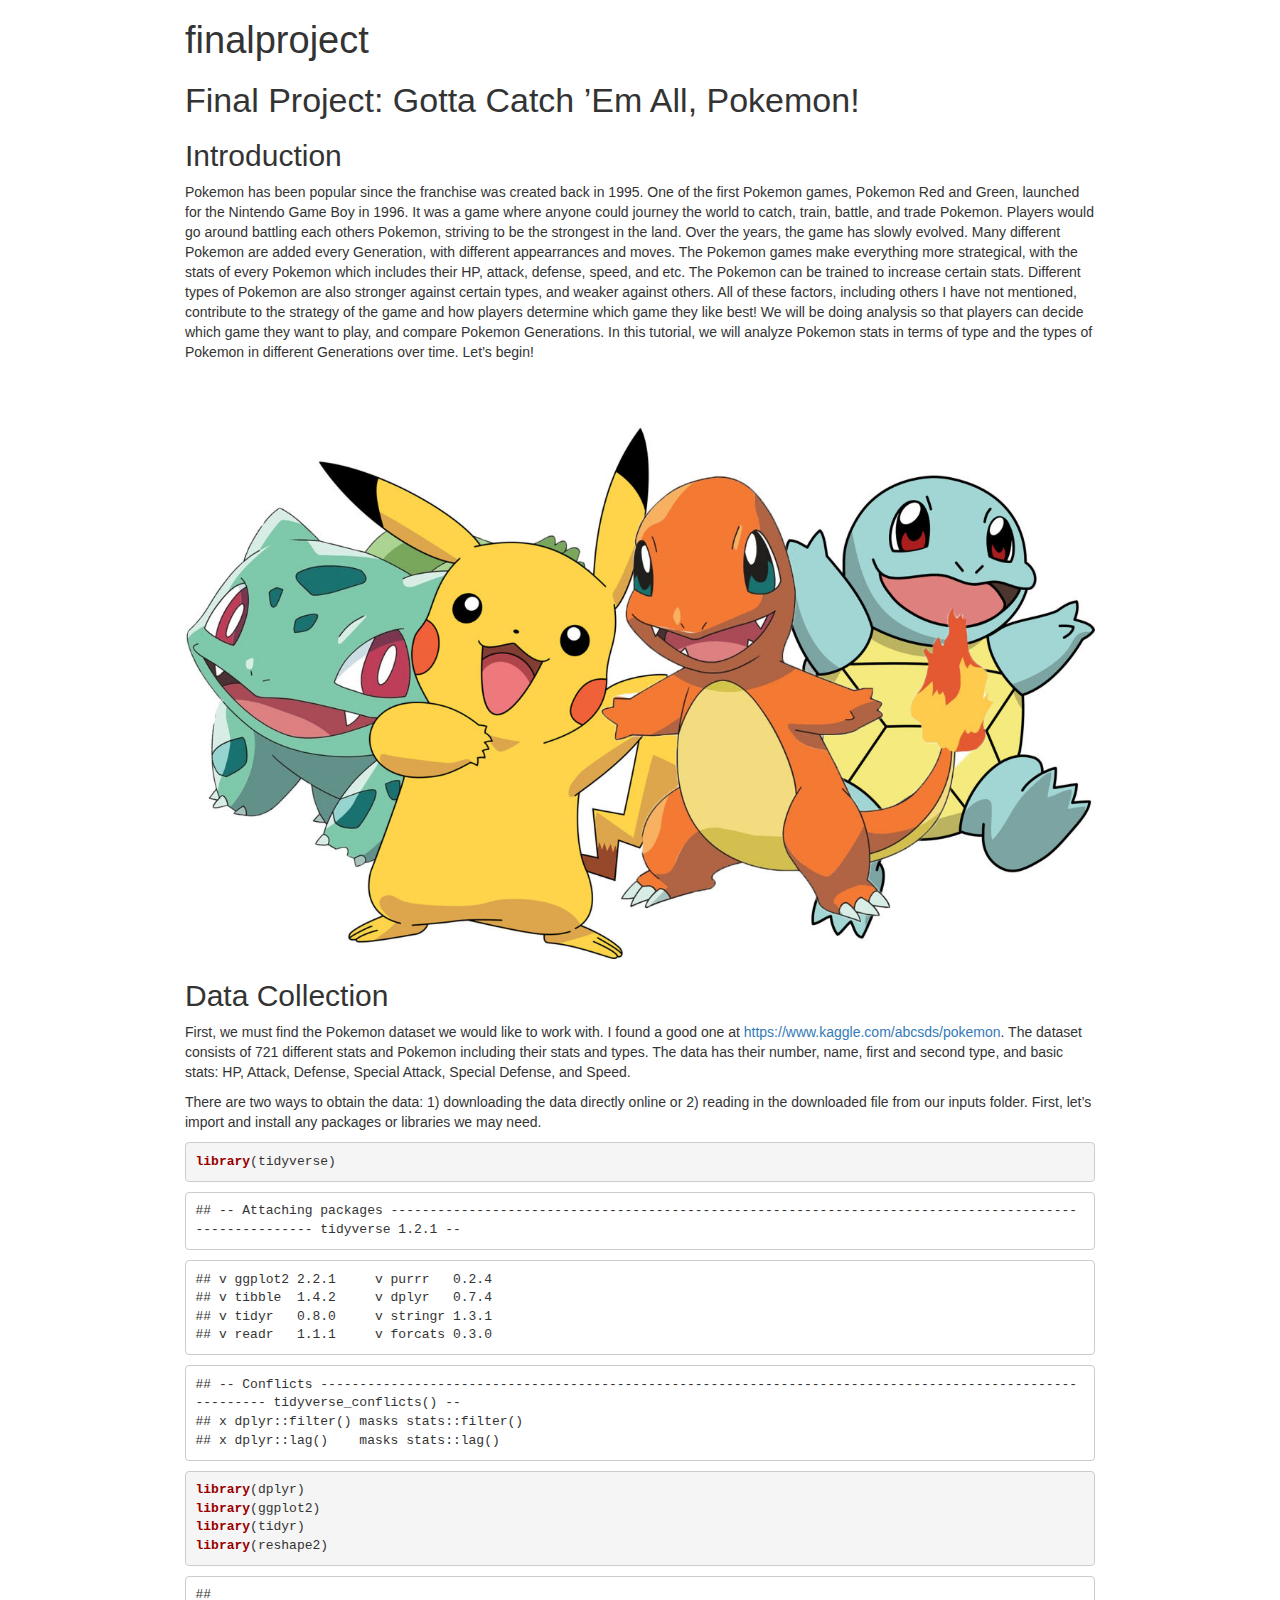
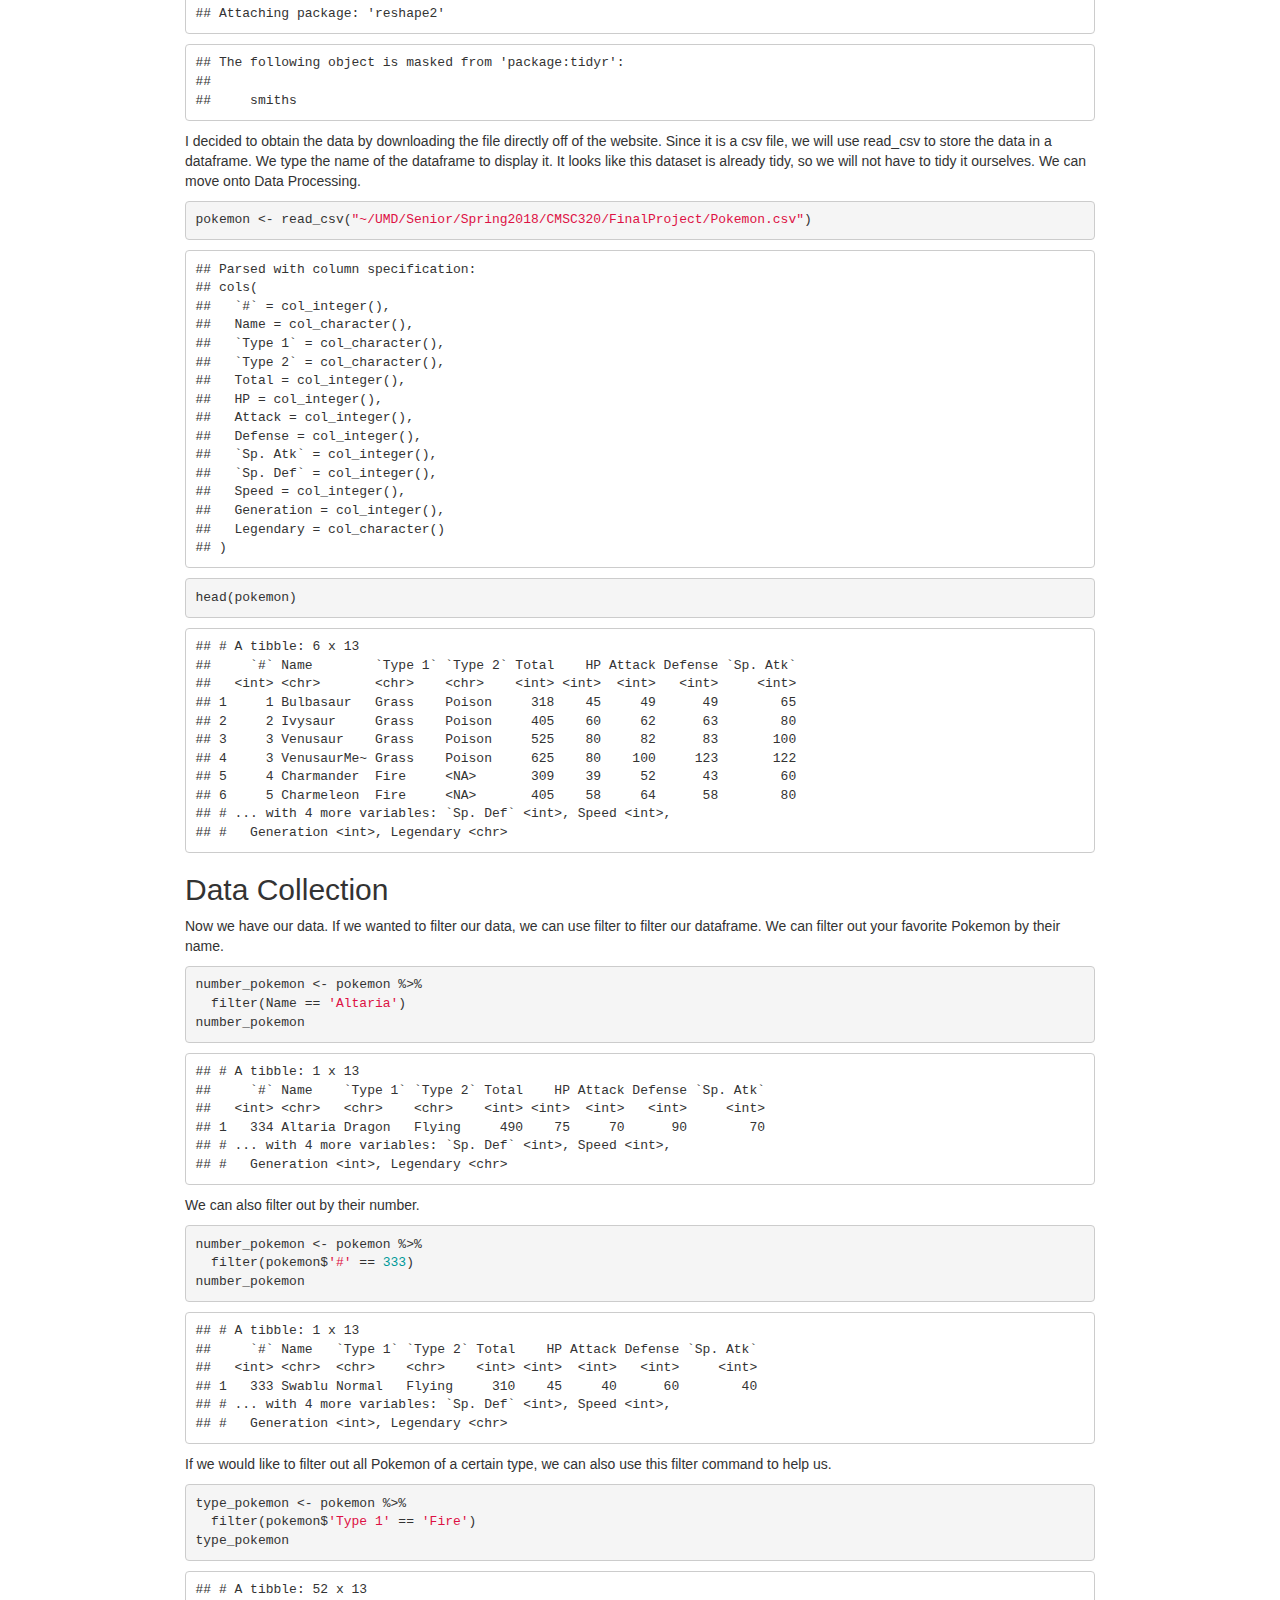
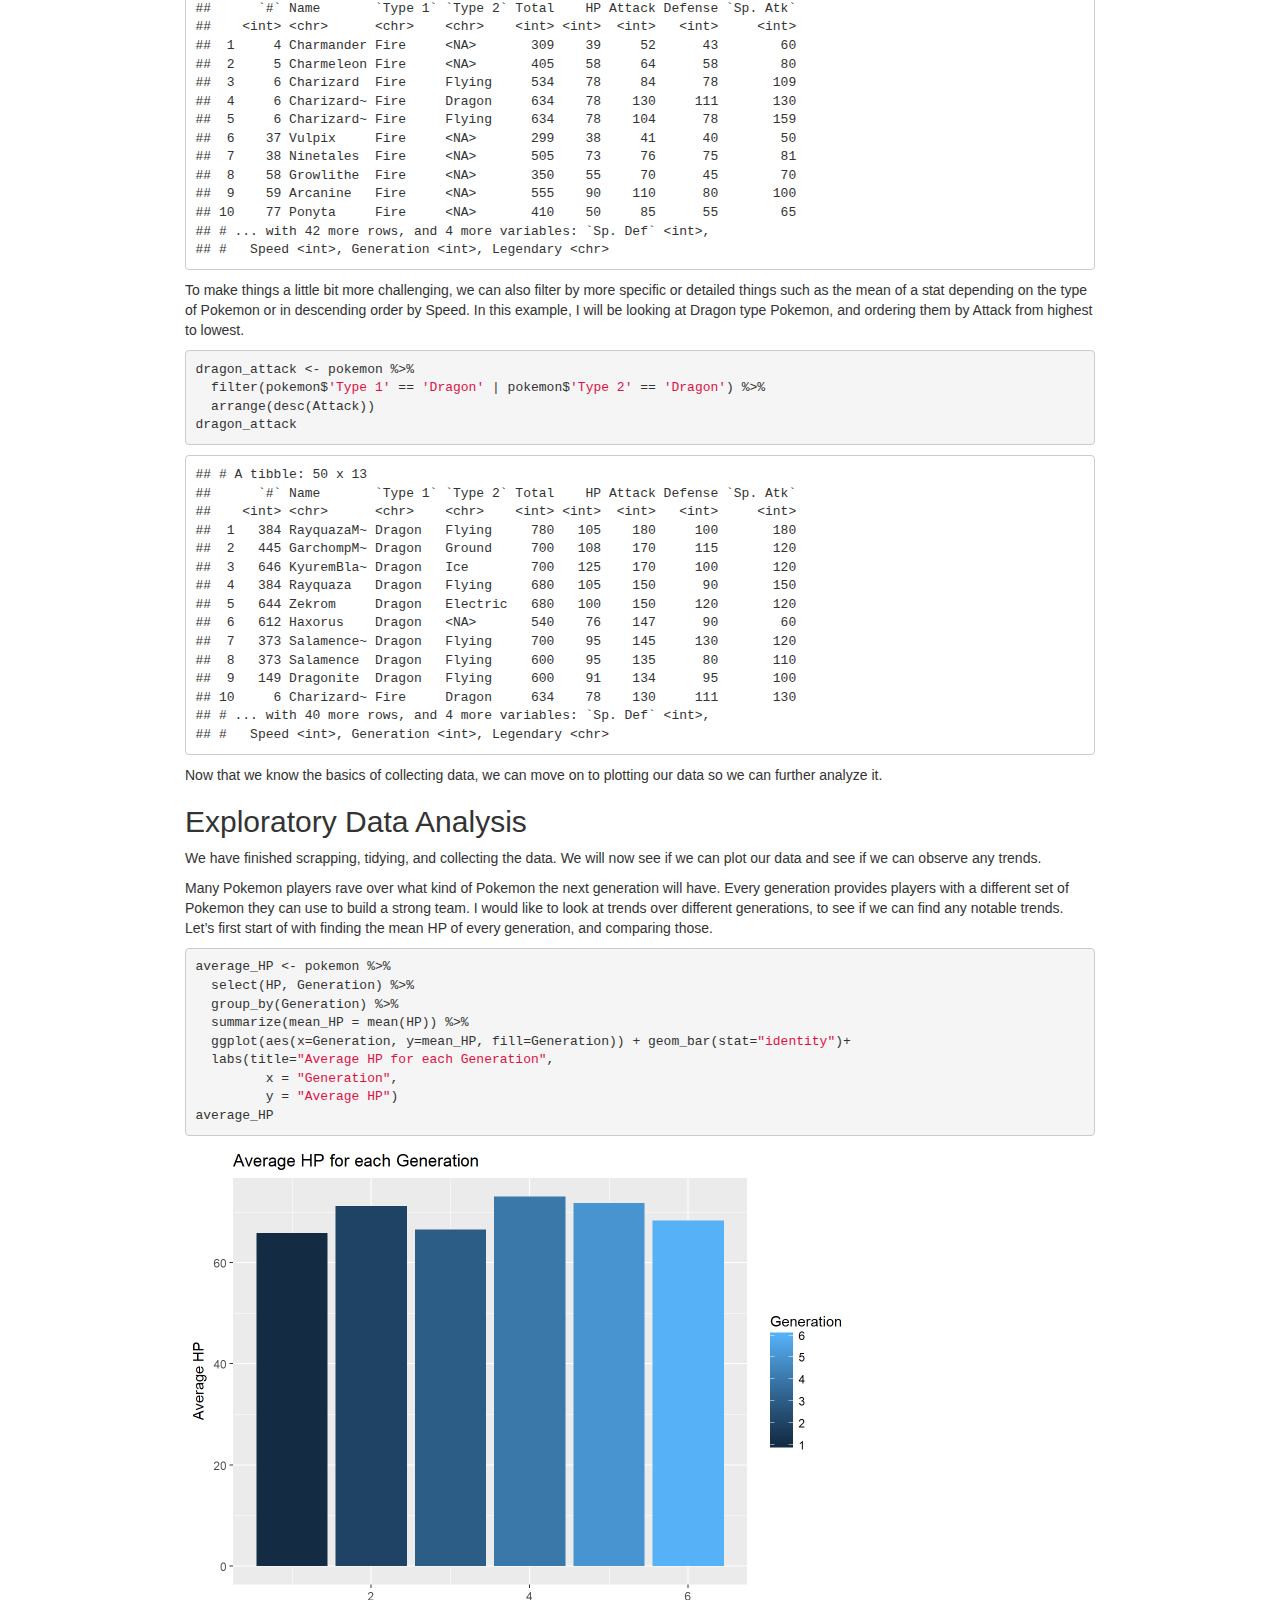
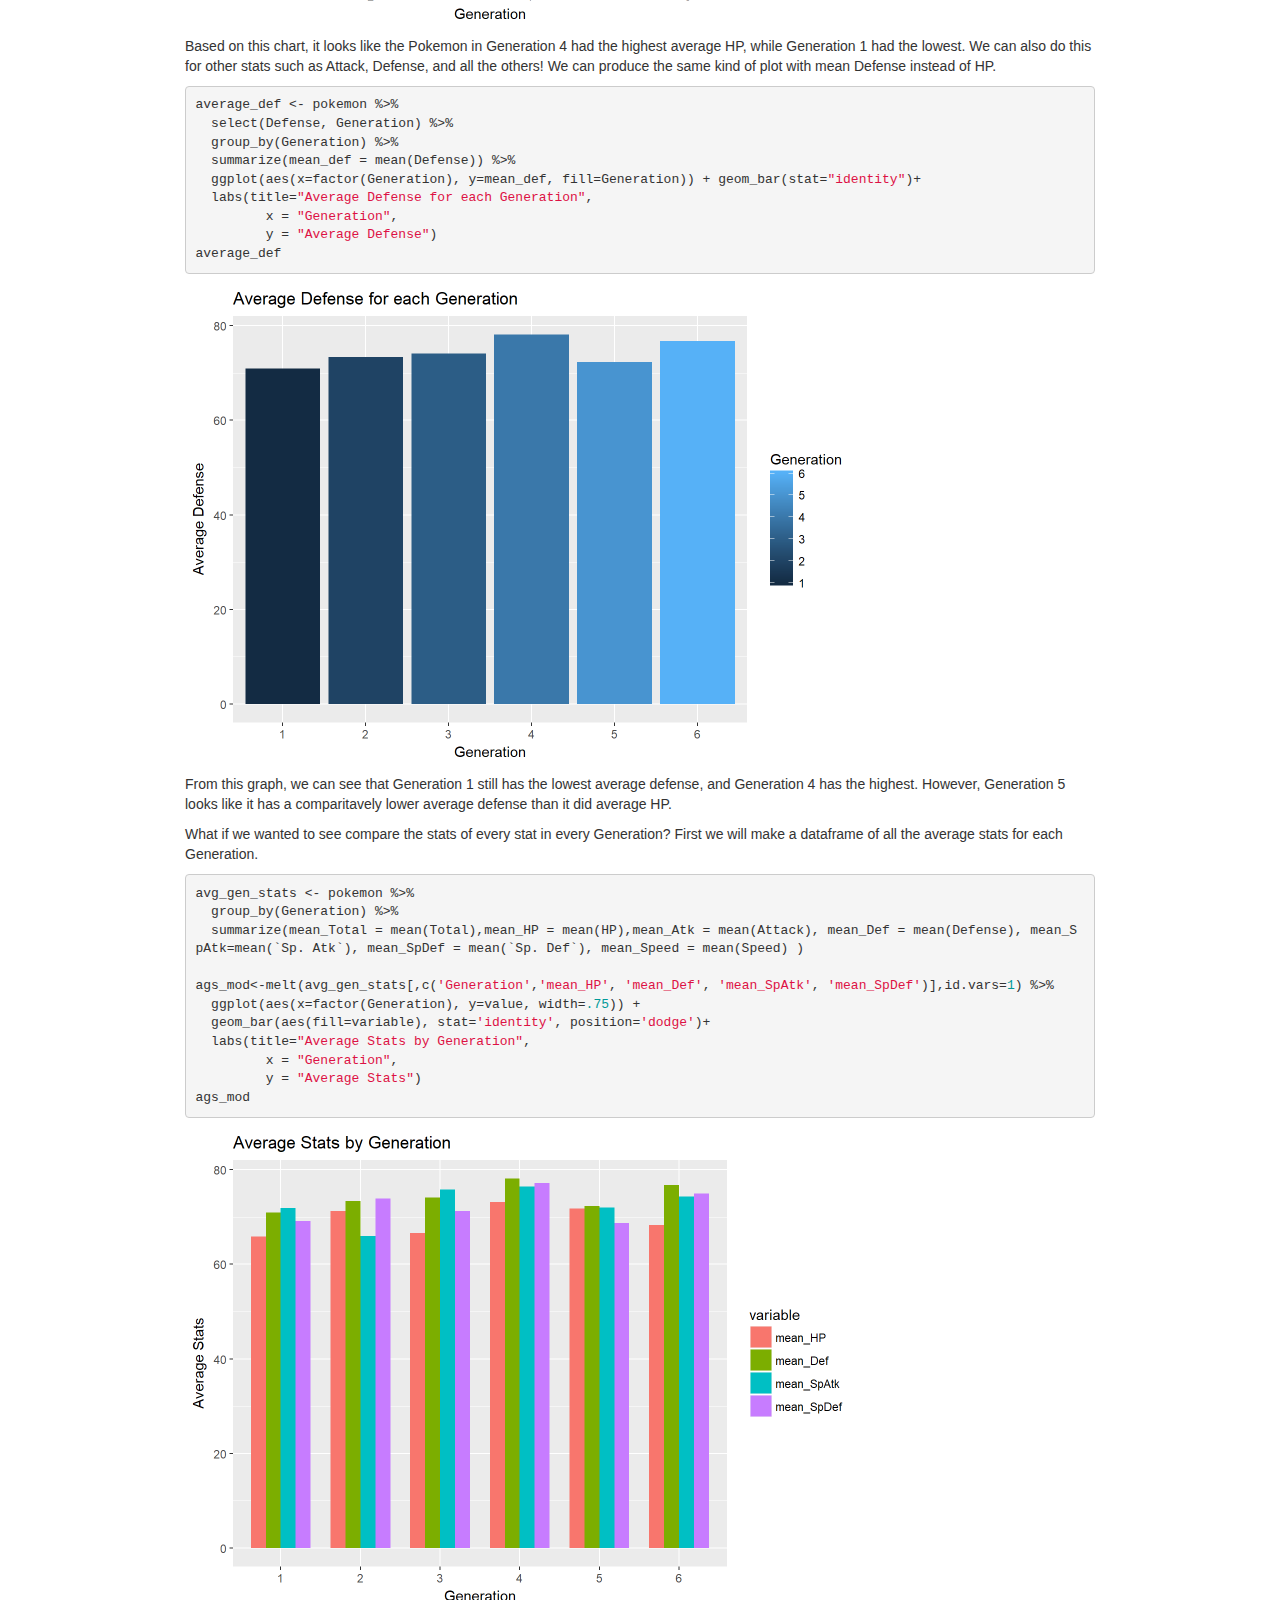
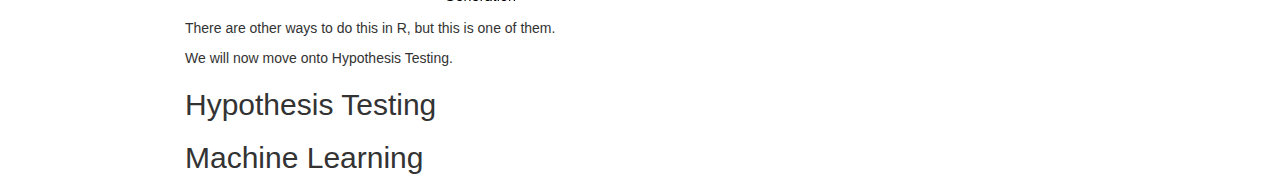
==== commit 26050cd8: "index or finalproj" ====
--- a/finalproject.html
+++ b/finalproject.html
@@ -1,306 +1,326 @@
-<!DOCTYPE html>
-
-<html xmlns="http://www.w3.org/1999/xhtml">
-
-<head>
-
-<meta charset="utf-8" />
-<meta http-equiv="Content-Type" content="text/html; charset=utf-8" />
-<meta name="generator" content="pandoc" />
-
-
-
-
-<title>finalproject</title>
-
-<script src="[data-uri]"></script>
-<meta name="viewport" content="width=device-width, initial-scale=1" />
-<link href="data:text/css;charset=utf-8,html%7Bfont%2Dfamily%3Asans%2Dserif%3B%2Dwebkit%2Dtext%2Dsize%2Dadjust%3A100%25%3B%2Dms%2Dtext%2Dsize%2Dadjust%3A100%25%7Dbody%7Bmargin%3A0%7Darticle%2Caside%2Cdetails%2Cfigcaption%2Cfigure%2Cfooter%2Cheader%2Chgroup%2Cmain%2Cmenu%2Cnav%2Csection%2Csummary%7Bdisplay%3Ablock%7Daudio%2Ccanvas%2Cprogress%2Cvideo%7Bdisplay%3Ainline%2Dblock%3Bvertical%2Dalign%3Abaseline%7Daudio%3Anot%28%5Bcontrols%5D%29%7Bdisplay%3Anone%3Bheight%3A0%7D%5Bhidden%5D%2Ctemplate%7Bdisplay%3Anone%7Da%7Bbackground%2Dcolor%3Atransparent%7Da%3Aactive%2Ca%3Ahover%7Boutline%3A0%7Dabbr%5Btitle%5D%7Bborder%2Dbottom%3A1px%20dotted%7Db%2Cstrong%7Bfont%2Dweight%3A700%7Ddfn%7Bfont%2Dstyle%3Aitalic%7Dh1%7Bmargin%3A%2E67em%200%3Bfont%2Dsize%3A2em%7Dmark%7Bcolor%3A%23000%3Bbackground%3A%23ff0%7Dsmall%7Bfont%2Dsize%3A80%25%7Dsub%2Csup%7Bposition%3Arelative%3Bfont%2Dsize%3A75%25%3Bline%2Dheight%3A0%3Bvertical%2Dalign%3Abaseline%7Dsup%7Btop%3A%2D%2E5em%7Dsub%7Bbottom%3A%2D%2E25em%7Dimg%7Bborder%3A0%7Dsvg%3Anot%28%3Aroot%29%7Boverflow%3Ahidden%7Dfigure%7Bmargin%3A1em%2040px%7Dhr%7Bheight%3A0%3B%2Dwebkit%2Dbox%2Dsizing%3Acontent%2Dbox%3B%2Dmoz%2Dbox%2Dsizing%3Acontent%2Dbox%3Bbox%2Dsizing%3Acontent%2Dbox%7Dpre%7Boverflow%3Aauto%7Dcode%2Ckbd%2Cpre%2Csamp%7Bfont%2Dfamily%3Amonospace%2Cmonospace%3Bfont%2Dsize%3A1em%7Dbutton%2Cinput%2Coptgroup%2Cselect%2Ctextarea%7Bmargin%3A0%3Bfont%3Ainherit%3Bcolor%3Ainherit%7Dbutton%7Boverflow%3Avisible%7Dbutton%2Cselect%7Btext%2Dtransform%3Anone%7Dbutton%2Chtml%20input%5Btype%3Dbutton%5D%2Cinput%5Btype%3Dreset%5D%2Cinput%5Btype%3Dsubmit%5D%7B%2Dwebkit%2Dappearance%3Abutton%3Bcursor%3Apointer%7Dbutton%5Bdisabled%5D%2Chtml%20input%5Bdisabled%5D%7Bcursor%3Adefault%7Dbutton%3A%3A%2Dmoz%2Dfocus%2Dinner%2Cinput%3A%3A%2Dmoz%2Dfocus%2Dinner%7Bpadding%3A0%3Bborder%3A0%7Dinput%7Bline%2Dheight%3Anormal%7Dinput%5Btype%3Dcheckbox%5D%2Cinput%5Btype%3Dradio%5D%7B%2Dwebkit%2Dbox%2Dsizing%3Aborder%2Dbox%3B%2Dmoz%2Dbox%2Dsizing%3Aborder%2Dbox%3Bbox%2Dsizing%3Aborder%2Dbox%3Bpadding%3A0%7Dinput%5Btype%3Dnumber%5D%3A%3A%2Dwebkit%2Dinner%2Dspin%2Dbutton%2Cinput%5Btype%3Dnumber%5D%3A%3A%2Dwebkit%2Douter%2Dspin%2Dbutton%7Bheight%3Aauto%7Dinput%5Btype%3Dsearch%5D%7B%2Dwebkit%2Dbox%2Dsizing%3Acontent%2Dbox%3B%2Dmoz%2Dbox%2Dsizing%3Acontent%2Dbox%3Bbox%2Dsizing%3Acontent%2Dbox%3B%2Dwebkit%2Dappearance%3Atextfield%7Dinput%5Btype%3Dsearch%5D%3A%3A%2Dwebkit%2Dsearch%2Dcancel%2Dbutton%2Cinput%5Btype%3Dsearch%5D%3A%3A%2Dwebkit%2Dsearch%2Ddecoration%7B%2Dwebkit%2Dappearance%3Anone%7Dfieldset%7Bpadding%3A%2E35em%20%2E625em%20%2E75em%3Bmargin%3A0%202px%3Bborder%3A1px%20solid%20silver%7Dlegend%7Bpadding%3A0%3Bborder%3A0%7Dtextarea%7Boverflow%3Aauto%7Doptgroup%7Bfont%2Dweight%3A700%7Dtable%7Bborder%2Dspacing%3A0%3Bborder%2Dcollapse%3Acollapse%7Dtd%2Cth%7Bpadding%3A0%7D%40media%20print%7B%2A%2C%3Aafter%2C%3Abefore%7Bcolor%3A%23000%21important%3Btext%2Dshadow%3Anone%21important%3Bbackground%3A0%200%21important%3B%2Dwebkit%2Dbox%2Dshadow%3Anone%21important%3Bbox%2Dshadow%3Anone%21important%7Da%2Ca%3Avisited%7Btext%2Ddecoration%3Aunderline%7Da%5Bhref%5D%3Aafter%7Bcontent%3A%22%20%28%22%20attr%28href%29%20%22%29%22%7Dabbr%5Btitle%5D%3Aafter%7Bcontent%3A%22%20%28%22%20attr%28title%29%20%22%29%22%7Da%5Bhref%5E%3D%22javascript%3A%22%5D%3Aafter%2Ca%5Bhref%5E%3D%22%23%22%5D%3Aafter%7Bcontent%3A%22%22%7Dblockquote%2Cpre%7Bborder%3A1px%20solid%20%23999%3Bpage%2Dbreak%2Dinside%3Aavoid%7Dthead%7Bdisplay%3Atable%2Dheader%2Dgroup%7Dimg%2Ctr%7Bpage%2Dbreak%2Dinside%3Aavoid%7Dimg%7Bmax%2Dwidth%3A100%25%21important%7Dh2%2Ch3%2Cp%7Borphans%3A3%3Bwidows%3A3%7Dh2%2Ch3%7Bpage%2Dbreak%2Dafter%3Aavoid%7D%2Enavbar%7Bdisplay%3Anone%7D%2Ebtn%3E%2Ecaret%2C%2Edropup%3E%2Ebtn%3E%2Ecaret%7Bborder%2Dtop%2Dcolor%3A%23000%21important%7D%2Elabel%7Bborder%3A1px%20solid%20%23000%7D%2Etable%7Bborder%2Dcollapse%3Acollapse%21important%7D%2Etable%20td%2C%2Etable%20th%7Bbackground%2Dcolor%3A%23fff%21important%7D%2Etable%2Dbordered%20td%2C%2Etable%2Dbordered%20th%7Bborder%3A1px%20solid%20%23ddd%21important%7D%7D%40font%2Dface%7Bfont%2Dfamily%3A%27Glyphicons%20Halflings%27%3Bsrc%3Aurl%28data%3Aapplication%2Fvnd%2Ems%2Dfontobject%3Bbase64%2Cn04AAEFNAAACAAIABAAAAAAABQAAAAAAAAABAJABAAAEAExQAAAAAAAAAAIAAAAAAAAAAAEAAAAAAAAAJxJ%[base64]%2FSEdmjKHUbyow8ATBE40IvWA3vTu8LiABDQ%2BpexwUMcm1SMnNryctQSiI1K5ZnbOlXKmnVV5YvRe6RnNMFNCOs1KNVpn6yZhCJkRtVRNzEufeIq7HgSrcx4S8h%2Fv4vnrrKc6oCNxmSk2uKlZQHBii6iKFoH0746ThvkO1kJHlxjrkxs%2BLWORaDQBEtiYJIR5IB9Bi1UyL4Rmr0BNigNkMzlKQmnofBHviqVzUxwdMb3NdCn69hy%2BpRYVKGVS%2F1tnsqv4LL7wCCPZZAZPT4aCShHjHJVNuXbmMrY5LeQaGnvAkXlVrJgKRAUdFjrWEah9XebPeQMj7KS7DIBAFt8ycgC5PLGUOHSE3ErGZCiViNLL5ZARfywnCoZaKQCu6NuFX42AEeKtKUGnr%2FCm2Cy8tpFhBPMW5Fxi4Qm4TkDWh4IWFDClhU2hRWosUWqcKLlgyXB%2BlSHaWaHiWlBAR8SeSgSPCQxdVQgzUixWKSTrIQEbU94viDctkvX%2BVSjJuUmV8L4CXShI11esnp0pjWNZIyxKHS4wVQ2ime1P4RnhvGw0aDN1OLAXGERsB7buFpFGGBAre4QEQR0HOIO5oYH305G%2BKspT%2FFupEGGafCCwxSe6ZUa%2B073rXHnNdVXE6eWvibUS27XtRzkH838mYLMBmYysZTM0EM3A1fbpCBYFccN1B%2FEnCYu%2FTgCGmr7bMh8GfYL%2BBfcLvB0gRagC09w9elfldaIy%2FhNCBLRgBgtCC7jAF63wLSMAfbfAlEggYU0bUA7ACCJmTDpEmJtI78w4%2FBO7dN7JR7J7ZvbYaUbaILSQsRBiF3HGk5fEg6p9unwLvn98r%2BvnsV%2B372uf1xBLq4qU%2F45fTuqaAP%2BpssmCCCTF0mhEow8ZXZOS8D7Q85JsxZ%2BAzok7B7O%2Ff6J8AzYBySZQB%2FQHYUSA%2BEeQhEWiS6AIQzgcsDiER4MjgMBAWDV4AgQ3g1eBgIdweCQmCjJEMkJ%2BPKRWyFHHmg1Wi%2F6xzUgA0LREoKJChwnQa9B%2B5RQZRB3IlBlkAnxyQNaANwHMowzlYSMCBgnbpzvqpl0iTJNCQidDI9ZrSYNIRBhHtUa5YHMHxyGEik9hDE0AKj72AbTCaxtHPUaKZdAZSnQTyjGqGLsmBStCejApUhg4uBMU6mATujEl%2BKdDPbI6Ag4vLr%2BhjY6lbjBeoLKnZl0UZgRX8gTySOeynZVz1wOq7e1hFGYIq%2BMhrGxDLak0PrwYzSXtcuyhXEhwOYofiW%2BEcI%2Fjw8P6IY6ed%2BetAbuqKp5QIapT77LnAe505lMuqL79a0ut4rWexzFttsOsLDy7zvtQzcq3U1qabe7tB0wHWVXji%2BzDbo8x8HyIRUbXnwUcklFv51fvTymiV%2BMXLSmGH9d9%2BaXpD5X6lao41anWGig7IwIdnoBY2ht%2FpO9mClLo4NdXHAsefqWUKlXJkbqPOFhMoR4aiA1BXqhRNbB2Xwi%2B7u%2FjpAoOpKJ0UX24EsrzMfHXViakCNcKjBxuQX8BO0ZqjJ3xXzf%2B61t2VXOSgJ8xu65QKgtN6FibPmPYsXbJRHHqbgATcSZxBqGiDiU4NNNsYBsKD0MIP%2FOfKnlk%2FLkaid%[base64]%2FgFtuW0wR4cgd%2BZKesSV7QkNE2kw6AV4hoIuC02LGmTomyf8PiO6CZzOTLTPQ%2BHW06H%2Btx%2BbQ8LmDYg1pTFrp2oJXgkZTyeRJZM0C8aE2LpFrNVDuhARsN543%2FFV6klQ6Tv1OoZGXLv0igKrl%2FCmJxRmX7JJbJ998VSIPQRyDBICzl4JJlYHbdql30NvYcOuZ7a10uWRrgoieOdgIm4rlq6vNOQBuqESLbXG5lzdJGHw2m0sDYmODXbYGTfSTGRKpssTO95fothJCjUGQgEL4yKoGAF%2F0SrpUDNn8CBgBcSDQByAeNkCXp4S4Ro2Xh4OeaGRgR66PVOsU8bc6TR5%[base64]%2F1SgRCJ1dk4UdBT7OoyuNgLs0oCd8RnrEIb6QdMxT2QjD4zMrJkfgx5aDMcA4orsTtKCqWb%2FVeyceqa5OGSmB28YwH4rFbkQaLoUN8OQQYnD3w2eXpI4ScQfbCUZiJ4yMOIKLyyTc7BQ4uXUw6Ee6%2FxM%2B4Y67ngNBknxIPwuppgIhFcwJyr6EIj%2BLzNj%2FmfR2vhhRlx0BILZoAYruF0caWQ7YxO66UmeguDREAFHYuC7HJviRgVO6ruJH59h%2FC%2FPkgSle8xNzZJULLWq9JMDTE2fjGE146a1Us6PZDGYle6ldWRqn%2FpdpgHKNGrGIdkRK%2BKPETT9nKT6kLyDI8xd9A1FgWmXWRAIHwZ37WyZHOVyCadJEmMVz0MadMjDrPho%2BEIochkVC2xgGiwwsQ6DMv2P7UXqT4x7CdcYGId2BJQQa85EQKmCmwcRejQ9Bm4oATENFPkxPXILHpMPUyWTI5rjNOsIlmEeMbcOCEqInpXACYQ9DDxmFo9vcmsDblcMtg4tqBerNngkIKaFJmrQAPnq1dEzsMXcwjcHdfdCibcAxxA%2Bq%2Fj9m3LM%2FO7WJka4tSidVCjsvo2lQ%2F2ewyoYyXwAYyr2PlRoR5MpgVmSUIrM3PQxXPbgjBOaDQFIyFMJvx3Pc5RSYj12ySVF9fwFPQu2e2KWVoL9q3Ayv3IzpGHUdvdPdrNUdicjsTQ2ISy7QU3DrEytIjvbzJnAkmANXjAFERA0MUoPF3%2F5KFmW14bBNOhwircYgMqoDpUMcDtCmBE82QM2YtdjVLB4kBuKho%2FbcwQdeboqfQartuU3CsCf%2BcXkgYAqp%2F0Ee3RorAZt0AvvOCSI4JICIlGlsV0bsSid%2FNIEALAAzb6HAgyWHBps6xAOwkJIGcB82CxRQq4sJf3FzA70A%2BTRqcqjEMETCoez3mkPcpnoALs0ugJY8kQwrC%[base64]%2FWDHA60cYFaI%2FPjpzquUqdaYGcIq%2BmLez3WLFFCtNBN2QJcrlcoELgiPku5R5dSlJFaCEqEZle1AQzAKC%2B1SotMcBNyQUFuRHRF6OlimSBgjZeTBCwLyc6A%2BP%2FoFRchXTz5ADknYJHxzrJ5pGuIKRQISU6WyKTBBjD8WozmVYWIsto1AS5rxzKlvJu4E%2FvwOiKxRtCWsDM%2BeTHUrmwrCK5BIfMzGkD%2B0Fk5LzBs0jMYXktNDblB06LMNJ09U8pzSLmo14MS0OMjcdrZ31pyQqxJJpRImlSvfYAK8inkYU52QY2FPEVsjoWewpwhRp5yAuNpkqhdb7ku9Seefl2D0B8SMTFD90xi4CSOwwZy9IKkpMtI3FmFUg3%2FkFutpQGNc3pCR7gvC4sgwbupDu3DyEN%2BW6YGLNM21jpB49irxy9BSlHrVDlnihGKHwPrbVFtc%2Bh1rVQKZduxIyojccZIIcOCmhEnC7UkY68WXKQgLi2JCDQkQWJRQuk60hZp0D3rtCTINSeY9Ej2kIKYfGxwOs4j9qMM7fYZiipzgcf7TamnehqdhsiMiCawXnz4xAbyCkLAx5EGbo3Ax1u3dUIKnTxIaxwQTHehPl3V491H0%2BbC5zgpGz7Io%2BmjdhKlPJ01EeMpM7UsRJMi1nGjmJg35i6bQBAAxjO%2FENJubU2mg3ONySEoWklCwdABETcs7ck3jgiuU9pcKKpbgn%2B3YlzV1FzIkB6pmEDOSSyDfPPlQskznctFji0kpgZjW5RZe6x9kYT4KJcXg0bNiCyif%2BpZACCyRMmYsfiKmN9tSO65F0R2OO6ytlEhY5Sj6uRKfFxw0ijJaAx%2Fk3QgnAFSq27%2F2i4GEBA%2BUvTJKK%2F9eISNvG46Em5RZfjTYLdeD8kdXHyrwId%2FDQZUaMCY4gGbke2C8vfjgV%2FY9kkRQOJIn%2FxM9INZSpiBnqX0Q9GlQPpPKAyO5y%2BW5NMPSRdBCUlmuxl40ZfMCnf2Cp044uI9WLFtCi4YVxKjuRCOBWIb4XbIsGdbo4qtMQnNOQz4XDSui7W%2FN6l54qOynCqD3DpWQ%2BmpD7C40D8BZEWGJX3tlAaZBMj1yjvDYKwCJBa201u6nBKE5UE%2B7QSEhCwrXfbRZylAaAkplhBWX50dumrElePyNMRYUrC99UmcSSNgImhFhDI4BXjMtiqkgizUGCrZ8iwFxU6fQ8GEHCFdLewwxYWxgScAYMdMLmcZR6b7rZl95eQVDGVoUKcRMM1ixXQtXNkBETZkVVPg8LoSrdetHzkuM7DjZRHP02tCxA1fmkXKF3VzfN1pc1cv%2F8lbTIkkYpqKM9VOhp65ktYk%2BQ46myFWBapDfyWUCnsnI00QTBQmuFjMZTcd0V2NQ768Fhpby04k2IzNR1wKabuGJqYWwSly6ocMFGTeeI%2BejsWDYgEvr66QgqdcIbFYDNgsm0x9UHY6SCd5%2B7tpsLpKdvhahIDyYmEJQCqMqtCF6UlrE5GXRmbu%[base64]%2FiOmsLtHSWNUWEGk9hScMPShasUA1AcHOtRZlqMeQ0OzYS9vQvYUjOLrzP07BUAFikcJNMi7gIxEw4pL1G54TcmmmoAQ5s7TGWErJZ2Io4yQ0ljRYhL8H5e62oDtLF8aDpnIvZ5R3GWJyAugdiiJW9hQAVTsnCBHhwu7rkBlBX6r3b7ejEY0k5GGeyKv66v%2B6dg7mcJTrWHbtMywbedYqCQ0FPwoytmSWsL8WTtChZCKKzEF7vP6De4x2BJkkniMgSdWhbeBSLtJZR9CTHetK1xb34AYIJ37OegYIoPVbXgJ%2FqDQK%2BbfCtxQRVKQu77WzOoM6SGL7MaZwCGJVk46aImai9fmam%2BWpHG%2B0BtQPWUgZ7RIAlPq6lkECUhZQ2gqWkMYKcYMYaIc4gYCDFHYa2d1nzp3%2BJ1eCBay8IYZ0wQRKGAqvCuZ%2FUgbQPyllosq%2BXtfKIZOzmeJqRazpmmoP%2F76YfkjzV2NlXTDSBYB04SVlNQsFTbGPk1t%2FI4Jktu0XSgifO2ozFOiwd%2F0SssJDn0dn4xqk4GDTTKX73%2FwQyBLdqgJ%2BWx6AQaba3BA9CKEzjtQYIfAsiYamapq80LAamYjinlKXUkxdpIDk0puXUEYzSalfRibAeDAKpNiqQ0FTwoxuGYzRnisyTotdVTclis1LHRQCy%2FqqL8oUaQzWRxilq5Mi0IJGtMY02cGLD69vGjkj3p6pGePKI8bkBv5evq8SjjyU04vJR2cQXQwSJyoinDsUJHCQ50jrFTT7yRdbdYQMB3MYCb6uBzJ9ewhXYPAIZSXfeEQBZZ3GPN3Nbhh%2FwkvAJLXnQMdi5NYYZ5GHE400GS5rXkOZSQsdZgIbzRnF9ueLnsfQ47wHAsirITnTlkCcuWWIUhJSbpM3wWhXNHvt2xUsKKMpdBSbJnBMcihkoDqAd1Zml%2FR4yrzow1Q2A5G%2Bkzo%2FRhRxQS2lCSDRV8LlYLBOOoo1bF4jwJAwKMK1tWLHlu9i0j4Ig8qVm6wE1DxXwAwQwsaBWUg2pOOol2dHxyt6npwJEdLDDVYyRc2D0HbcbLUJQj8gPevQBUBOUHXPrsAPBERICpnYESeu2OHotpXQxRGlCCtLdIsu23MhZVEoJg8Qumj%2FUMMc34IBqTKLDTp76WzL%2FdMjCxK7MjhiGjeYAC%2Fkj%2FjY%2FRde7hpSM1xChrog6yZ7OWTuD56xBJnGFE%2BpT2ElSyCnJcwVzCjkqeNLfMEJqKW0G7OFIp0G%2B9mh50I9o8k1tpCY0xYqFNIALgIfc2me4n1bmJnRZ89oepgLPT0NTMLNZsvSCZAc3TXaNB07vail36%2FdBySis4m9%2FDR8izaLJW6bWCkVgm5T%2Bius3ZXq4xI%2BGnbveLbdRwF2mNtsrE0JjYc1AXknCOrLSu7Te%2Fr4dPYMCl5qtiHNTn%2BTPbh1jCBHH%2BdMJNhwNgs3nT%2BOhQoQ0vYif56BMG6WowAcHR3DjQolxLzyVekHj00PBAaW7IIAF1EF%2BuRIWyXjQMAs2chdpaKPNaB%2BkSezYt0%2BCA04sOg5vx8Fr7Ofa9sUv87h7SLAUFSzbetCCZ9pmyLt6l6%2FTzoA1%2FZBG9bIUVHLAbi%2FkdBFgYGyGwRQGBpkqCEg2ah9UD6EedEcEL3j4y0BQQCiExEnocA3SZboh%2Bepgd3YsOkHskZwPuQ5OoyA0fTA5AXrHcUOQF%2BzkJHIA7PwCDk1gGVmGUZSSoPhNf%2BTklauz98QofOlCIQ%2FtCD4dosHYPqtPCXB3agggQQIqQJsSkB%2Bqn0rkQ1toJjON%2FOtCIB9RYv3PqRA4C4U68ZMlZn6BdgEvi2ziU%2BTQ6NIw3ej%2BAtDwMGEZk7e2IjxUWKdAxyaw9OCwSmeADTPPleyk6UhGDNXQb%2B%2BW6Uk4q6F7%2Frg6WVTo82IoCxSIsFDrav4EPHphD3u4hR53WKVvYZUwNCCeM4PMBWzK%2BEfIthZOkuAwPo5C5jgoZgn6dUdvx5rIDmd58cXXdKNfw3l%2BwM2UjgrDJeQHhbD7HW2QDoZMCujgIUkk5Fg8VCsdyjOtnGRx8wgKRPZN5dR0zPUyfGZFVihbFRniXZFOZGKPnEQzU3AnD1KfR6weHW2XS6KbPJxUkOTZsAB9vTVp3Le1F8q5l%2BDMcLiIq78jxAImD2pGFw0VHfRatScGlK6SMu8leTmhUSMy8Uhdd6xBiH3Gdman4tjQGLboJfqz6fL2WKHTmrfsKZRYX6BTDjDldKMosaSTLdQS7oDisJNqAUhw1PfTlnacCO8vl8706Km1FROgLDmudzxg%2BEWTiArtHgLsRrAXYWdB0NmToNCJdKm0KWycZQqb%2BMw76Qy29iQ5up%2FX7oyw8QZ75kP5F6iJAJz6KCmqxz8fEa%2FxnsMYcIO%2FvEkGRuMckhr4rIeLrKaXnmIzlNLxbFspOphkcnJdnz%2FChp%2FVlpj2P7jJQmQRwGnltkTV5dbF9fE3%2FfxoSqTROgq9wFUlbuYzYcasE0ouzBo%2BdDCDzxKAfhbAZYxQiHrLzV2iVexnDX%2FQnT1fsT%2Fxuhu1ui5qIytgbGmRoQkeQooO8eJNNZsf0iALur8QxZFH0nCMnjerYQqG1pIfjyVZWxhVRznmmfLG00BcBWJE6hzQWRyFknuJnXuk8A5FRDCulwrWASSNoBtR%2BCtGdkPwYN2o7DOw%2FVGlCZPusRBFXODQdUM5zeHDIVuAJBLqbO%2Ff9Qua%2BpDqEPk230Sob9lEZ8BHiCorjVghuI0lI4JDgHGRDD%2FprQ84B1pVGkIpVUAHCG%2Biz3Bn3qm2AVrYcYWhock4jso5%2BJ7HfHVj4WMIQdGctq3psBCVVzupQOEioBGA2Bk%2BUILT7%2BVoX5mdxxA5fS42gISQVi%2FHTzrgMxu0fY6hE1ocUwwbsbWcezrY2n6S8%2F6cxXkOH4prpmPuFoikTzY7T85C4T2XYlbxLglSv2uLCgFv8Quk%2FwdesUdWPeHYIH0R729JIisN9Apdd4eB10aqwXrPt%2BSu9mA8k8n1sjMwnfsfF2j3jMUzXepSHmZ%2FBfqXvzgUNQQWOXO8YEuFBh4QTYCkOAPxywpYu1VxiDyJmKVcmJPGWk%2Fgc3Pov02StyYDahwmzw3E1gYC9wkupyWfDqDSUMpCTH5e5N8B%2F%2FlHiMuIkTNw4USHrJU67bjXGqNav6PBuQSoqTxc8avHoGmvqNtXzIaoyMIQIiiUHIM64cXieouplhNYln7qgc4wBVAYR104kO%2BCvKqsg4yIUlFNThVUAKZxZt1XA34h3TCUUiXVkZ0w8Hh2R0Z5L0b4LZvPd%2Fp1gi%2F07h8qfwHrByuSxglc9cI4QIg2oqvC%2Fqm0i7tjPLTgDhoWTAKDO2ONW5oe%2B%2FeKB9vZB8K6C25yCZ9RFVMnb6NRdRjyVK57CHHSkJBfnM2%2Fj4ODUwRkqrtBBCrDsDpt8jhZdXoy%2F1BCqw3sSGhgGGy0a5Jw6BP%2FTExoCmNFYjZl248A0osgPyGEmRA%2BfAsqPVaNAfytu0vuQJ7rk3J4kTDTR2AlCHJ5cls26opZM4w3jMULh2YXKpcqGBtuleAlOZnaZGbD6DHzMd6i2oFeJ8z9XYmalg1Szd%2FocZDc1C7Y6vcALJz2lYnTXiWEr2wawtoR4g3jvWUU2Ngjd1cewtFzEvM1NiHZPeLlIXFbBPawxNgMwwAlyNSuGF3zizVeOoC9bag1qRAQKQE%2FEZBWC2J8mnXAN2aTBboZ7HewnObE8CwROudZHmUM5oZ%2FUgd%2FJZQK8lvAm43uDRAbyW8gZ%2BZGq0EVerVGUKUSm%2FIdn8AQHdR4m7bue88WBwft9mSCeMOt1ncBwziOmJYI2ZR7ewNMPiCugmSsE4EyQ%2BQATJG6qORMGd4snEzc6B4shPIo4G1T7PgSm8PY5eUkPdF8JZ0VBtadbHXoJgnEhZQaODPj2gpODKJY5Yp4DOsLBFxWbvXN755KWylJm%2BoOd4zEL9Hpubuy2gyyfxh8oEfFutnYWdfB8PdESLWYvSqbElP9qo3u6KTmkhoacDauMNNjj0oy40DFV7Ql0aZj77xfGl7TJNHnIwgqOkenruYYNo6h724%2BzUQ7%2BvkCpZB%2BpGA562hYQiDxHVWOq0oDQl%2FQsoiY%2BcuI7iWq%2FZIBtHcXJ7kks%2Bh2fCNUPA82BzjnqktNts%2BRLdk1VSu%2BtqEn7QZCCsvEqk6FkfiOYkrsw092J8jsfIuEKypNjLxrKA9kiA19mxBD2suxQKCzwXGws7kEJvlhUiV9tArLIdZW0IORcxEzdzKmjtFhsjKy%2F44XYXdI5noQoRcvjZ1RMPACRqYg2V1%2BOwOepcOknRLLFdYgTkT5UApt%2FJhLM3jeFYprZV%2BZow2g8fP%2BU68hkKFWJj2yBbKqsrp25xkZX1DAjUw52IMYWaOhab8Kp05VrdNftqwRrymWF4OQSjbdfzmRZirK8FMJELEgER2PHjEAN9pGfLhCUiTJFbd5LBkOBMaxLr%2FA1SY9dXFz4RjzoU9ExfJCmx%2FI9FKEGT3n2cmzl2X42L3Jh%2BAbQq6sA%2BSs1kitoa4TAYgKHaoybHUDJ51oETdeI%2F9ThSmjWGkyLi5QAGWhL0BG1UsTyRGRJOldKBrYJeB8ljLJHfATWTEQBXBDnQexOHTB%2BUn44zExFE4vLytcu5NwpWrUxO%2F0ZICUGM7hGABXym0V6ZvDST0E370St9MIWQOTWngeoQHUTdCJUP04spMBMS8LSker9cReVQkULFDIZDFPrhTzBl6sed9wcZQTbL%2BBDqMyaN3RJPh%2Fanbx%2BIv%2BqgQdAa3M9Z5JmvYlh4qop%2BHo1F1W5gbOE9YKLgAnWytXElU4G8GtW47lhgFE6gaSs%2Bgs37sFvi0PPVvA5dnCBgILTwoKd%2F%2BDoL9F6inlM7H4rOTzD79KJgKlZO%2FZgt22UsKhrAaXU5ZcLrAglTVKJEmNJvORGN1vqrcfSMizfpsgbIe9zno%2BgBoKVXgIL%2FVI8dB1O5o%2FR3Suez%2FgD7M781ShjKpIIORM%2FnxG%2BjjhhgPwsn2IoXsPGPqYHXA63zJ07M2GPEykQwJBYLK808qYxuIew4frk52nhCsnCYmXiR6CuapvE1IwRB4%2FQftDbEn%2BAucIr1oxrLabRj9q4ae0%2BfXkHnteAJwXRbVkR0mctVSwEbqhJiMSZUp9DNbEDMmjX22m3ABpkrPQQTP3S1sib5pD2VRKRd%2BeNAjLYyT0hGrdjWJZy24OYXRoWQAIhGBZRxuBFMjjZQhpgrWo8SiFYbojcHO8V5DyscJpLTHyx9Fimassyo5U6WNtquUMYgccaHY5amgR3PQzq3ToNM5ABnoB9kuxsebqmYZm0R9qxJbFXCQ1UPyFIbxoUraTJFDpCk0Wk9GaYJKz%2F6oHwEP0Q14lMtlddQsOAU9zlYdMVHiT7RQP3XCmWYDcHCGbVRHGnHuwzScA0BaSBOGkz3lM8CArjrBsyEoV6Ys4qgDK3ykQQPZ3hCRGNXQTNNXbEb6tDiTDLKOyMzRhCFT%2BmAUmiYbV3YQVqFVp9dorv%2BTsLeCykS2b5yyu8AV7IS9cxcL8z4Kfwp%2BxJyYLv1OsxQCZwTB4a8BZ%2F5EdxTBJthApqyfd9u3ifr%2FWILTqq5VqgwMT9SOxbSGWLQJUUWCVi4k9tho9nEsbUh7U6NUsLmkYFXOhZ0kmamaJLRNJzSj%2Fqn4Mso6zb6iLLBXoaZ6AqeWCjHQm2lztnejYYM2eubnpBdKVLORZhudH3JF1waBJKA9%2BW8EhMj3Kzf0L4vi4k6RoHh3Z5YgmSZmk6ns4fjScjAoL8GoOECgqgYEBYUGFVO4FUv4%2FYtowhEmTs0vrvlD%2FCrisnoBNDAcUi%2FteY7OctFlmARQzjOItrrlKuPO6E2Ox93L4O%2F4DcgV%2FdZ7qR3VBwVQxP1GCieA4RIpweYJ5FoYrHxqRBdJjnqbsikA2Ictbb8vE1GYIo9dacK0REgDX4smy6GAkxlH1yCGGsk%2BtgiDhNKuKu3yNrMdxafmKTF632F8Vx4BNK57GvlFisrkjN9WDAtjsWA0ENT2e2nETUb%2Fn7qwhvGnrHuf5bX6Vh%2Fn3xffU3PeHdR%2BFA92i6ufT3AlyAREoNDh6chiMWTvjKjHDeRhOa9YkOQRq1vQXEMppAQVwHCuIcV2g5rBn6GmZZpTR7vnSD6ZmhdSl176gqKTXu5E%2BYbfL0adwNtHP7dT7t7b46DVZIkzaRJOM%2BS6KcrzYVg%2BT3wSRFRQashjfU18NutrKa%2F7PXbtuJvpIjbgPeqd%2BpjmRw6YKpnANFSQcpzTZgpSNJ6J7uiagAbir%2F8tNXJ%2FOsOnRh6iuIexxrmkIneAgz8QoLmiaJ8sLQrELVK2yn3wOHp57BAZJhDZjTBzyoRAuuZ4eoxHruY1pSb7qq79cIeAdOwin4GdgMeIMHeG%2BFZWYaiUQQyC5b50zKjYw97dFjAeY2I4Bnl105Iku1y0lMA1ZHolLx19uZnRdILcXKlZGQx%2FGdEqSsMRU1BIrFqRcV1qQOOHyxOLXEGcbRtAEsuAC2V4K3p5mFJ22IDWaEkk9ttf5Izb2LkD1MnrSwztXmmD%2FQi%2FEmVEFBfiKGmftsPwVaIoZanlKndMZsIBOskFYpDOq3QUs9aSbAAtL5Dbokus2G4%2FasthNMK5UQKCOhU97oaOYNGsTah%2BjfCKsZnTRn5TbhFX8ghg8CBYt%2FBjeYYYUrtUZ5jVij%2Fop7V5SsbA4mYTOwZ46hqdpbB6Qvq3AS2HHNkC15pTDIcDNGsMPXaBidXYPHc6PJAkRh29Vx8KcgX46LoUQBhRM%2B3SW6Opll%2FwgxxsPgKJKzr5QCmwkUxNbeg6Wj34SUnEzOemSuvS2OetRCO8Tyy%2BQbSKVJcqkia%2BGvDefFwMOmgnD7h81TUtMn%2BmRpyJJ349HhAnoWFTejhpYTL9G8N2nVg1qkXBeoS9Nw2fB27t7trm7d%2FQK7Cr4uoCeOQ7%2F8JfKT77KiDzLImESHw%2F0wf73QeHu74hxv7uihi4fTX%2BXEwAyQG3264dwv17aJ5N335Vt9sdrAXhPOAv8JFvzqyYXwfx8WYJaef1gMl98JRFyl5Mv5Uo%2FoVH5ww5OzLFsiTPDns7fS6EURSSWd%2F92BxMYQ8sBaH%2Bj%2BwthQPdVgDGpTfi%2BJQIWMD8xKqULliRH01rTeyF8x8q%2FGBEEEBrAJMPf25UQwi0b8tmqRXY7kIvNkzrkvRWLnxoGYEJsz8u4oOyMp8cHyaybb1HdMCaLApUE%2B%2F7xLIZGP6H9xuSEXp1zLIdjk5nBaMuV%2FyTDRRP8Y2ww5RO6d2D94o%2B6ucWIqUAvgHIHXhZsmDhjVLczmZ3ca0Cb3PpKwt2UtHVQ0BgFJsqqTsnzZPlKahRUkEu4qmkJt%2Bkqdae76ViWe3STan69yaF9%2BfESD2lcQshLHWVu4ovItXxO69bqC5p1nZLvI8NdQB9s9UNaJGlQ5mG947ipdDA0eTIw%2FA1zEdjWquIsQXXGIVEH0thC5M%2BW9pZe7IhAVnPJkYCCXN5a32HjN6nsvokEqRS44tGIs7s2LVTvcrHAF%2BRVmI8L4HUYk4x%2B67AxSMJKqCg8zrGOgvK9kNMdDrNiUtSWuHFpC8%2Fp5qIQrEo%2FH%2B1l%2F0cAwQ2nKmpWxKcMIuHY44Y6DlkpO48tRuUGBWT0FyHwSKO72Ud%2BtJUfdaZ4CWNijzZtlRa8%2BCkmO%2FEwHYfPZFU%2FhzjFWH7vnzHRMo%2BaF9u8qHSAiEkA2HjoNQPEwHsDKOt6hOoK3Ce%2F%2B%2F9boMWDa44I6FrQhdgS7OnNaSzwxWKZMcyHi6LN4WC6sSj0qm2PSOGBTvDs%2FGWJS6SwEN%2FULwpb4LQo9fYjUfSXRwZkynUazlSpvX9e%2BG2zor8l%2BYaMxSEomDdLHGcD6YVQPegTaA74H8%2BV4WvJkFUrjMLGLlvSZQWvi8%2FQA7yzQ8GPno%2F%2F5SJHRP%2FOqKObPCo81s%2F%2B6WgLqykYpGAgQZhVDEBPXWgU%2FWzFZjKUhSFInufPRiMAUULC6T11yL45ZrRoB4DzOyJShKXaAJIBS9wzLYIoCEcJKQW8GVCx4fihqJ6mshBUXSw3wWVj3grrHQlGNGhIDNNzsxQ3M%2BGWn6ASobIWC%2BLbYOC6UpahVO13Zs2zOzZC8z7FmA05JhUGyBsF4tsG0drcggIFzgg%2Fkpf3%2BCnAXKiMgIE8Jk%2FMhpkc8DUJEUzDSnWlQFme3d0sHZDrg7LavtsEX3cHwjCYA17pMTfx8Ajw9hHscN67hyo%2BRJQ4458RmPywXykkVcW688oVUrQhahpPRvTWPnuI0B%2BSkQu7dCyvLRyFYlC1LG1gRCIvn3rwQeINzZQC2KXq31FaR9UmVV2QeGVqBHjmE%2BVMd3b1fhCynD0pQNhCG6%2FWCDbKPyE7NRQzL3BzQAJ0g09aUzcQA6mUp9iZFK6Sbp%2FYbHjo%2B%2B7%2FWj8S4YNa%2BZdqAw1hDrKWFXv9%2BzaXpf8ZTDSbiqsxnwN%2FCzK5tPkOr4tRh2kY3Bn9JtalbIOI4b3F7F1vPQMfoDcdxMS8CW9m%2FNCW%2FHILTUVWQIPiD0j1A6bo8vsv6P1hCESl2abrSJWDrq5sSzUpwoxaCU9FtJyYH4QFMxDBpkkBR6kn0LMPO%2B5EJ7Z6bCiRoPedRZ%2FP0SSdii7ZnPAtVwwHUidcdyspwncz5uq6vvm4IEDbJVLUFCn%2FLvIHfooUBTkFO130FC7CmmcrKdgDJcid9mvVzsDSibOoXtIf9k6ABle3PmIxejodc4aob0QKS432srrCMndbfD454q52V01G4q913mC5HOsTzWF4h2No1av1VbcUgWAqyoZl%2B11PoFYnNv2HwAODeNRkHj%2B8SF1fcvVBu6MrehHAZK1Gm69ICcTKizykHgGFx7QdowTVAsYEF2tVc0Z6wLryz2FI1sc5By2znJAAmINndoJiB4sfPdPrTC8RnkW7KRCwxC6YvXg5ahMlQuMpoCSXjOlBy0Kij%2BbsCYPbGp8BdCBiLmLSAkEQRaieWo1SYvZIKJGj9Ur%2FeWHjiB7SOVdqMAVmpBvfRiebsFjger7DC%2B8kRFGtNrTrnnGD2GAJb8rQCWkUPYHhwXsjNBSkE6lGWUj5QNhK0DMNM2l%2BkXRZ0KLZaGsFSIdQz%2FHXDxf3%2FTE30%2BDgBKWGWdxElyLccJfEpjsnszECNoDGZpdwdRgCixeg9L4EPhH%2BRptvRMVRaahu4cySjS3P5wxAUCPkmn%2BrhyASpmiTaiDeggaIxYBmtLZDDhiWIJaBgzfCsAGUF1Q1SFZYyXDt9skCaxJsxK2Ms65dmdp5WAZyxik%2FzbrTQk5KmgxCg%2Ff45L0jywebOWUYFJQAJia7XzCV0x89rpp%2Ff3AVWhSPyTanqmik2SkD8A3Ml4NhIGLAjBXtPShwKYfi2eXtrDuKLk4QlSyTw1ftXgwqA2jUuopDl%2B5tfUWZNwBpEPXghzbBggYCw%2Fdhy0ntds2yeHCDKkF%2FYxQjNIL%2FF%2F37jLPHCKBO9ibwYCmuxImIo0ijV2Wbg3kSN2psoe8IsABv3RNFaF9uMyCtCYtqcD%2BqNOhwMlfARQUdJ2tUX%2BMNJqOwIciWalZsmEjt07tfa8ma4cji9sqz%2BQ9hWfmMoKEbIHPOQORbhQRHIsrTYlnVTNvcq1imqmmPDdVDkJgRcTgB8Sb6epCQVmFZe%2BjGDiNJQLWnfx%2BdrTKYjm0G8yH0ZAGMWzEJhUEQ4Maimgf%2Fbkvo8PLVBsZl152y5S8%2BHRDfZIMCbYZ1WDp4yrdchOJw8k6R%2B%2F2pHmydK4NIK2PHdFPHtoLmHxRDwLFb7eB%2BM4zNZcB9NrAgjVyzLM7xyYSY13ykWfIEEd2n5%2FiYp3ZdrCf7fL%2Ben%2BsIJu2W7E30MrAgZBD1rAAbZHPgeAMtKCg3NpSpYQUDWJu9bT3V7tOKv%2BNRiJc8JAKqqgCA%2FPNRBR7ChpiEulyQApMK1AyqcWnpSOmYh6yLiWkGJ2mklCSPIqN7UypWj3dGi5MvsHQ87MrB4VFgypJaFriaHivwcHIpmyi5LhNqtem4q0n8awM19Qk8BOS0EsqGscuuydYsIGsbT5GHnERUiMpKJl4ON7qjB4fEqlGN%2FhCky89232UQCiaeWpDYCJINXjT6xl4Gc7DxRCtgV0i1ma4RgWLsNtnEBRQFqZggCLiuyEydmFd7WlogpkCw5G1x4ft2psm3KAREwVwr1Gzl6RT7FDAqpVal34ewVm3VH4qn5mjGj%2BbYL1NgfLNeXDwtmYSpwzbruDKpTjOdgiIHDVQSb5%2FzBgSMbHLkxWWgghIh9QTFSDILixVwg0Eg1puooBiHAt7DzwJ7m8i8%2Fi%2BjHvKf0QDnnHVkVTIqMvIQImOrzCJwhSR7qYB5gSwL6aWL9hERHCZc4G2%2BJrpgHNB8eCCmcIWIQ6rSdyPCyftXkDlErUkHafHRlkOIjxGbAktz75bnh50dU7YHk%2BMz7wwstg6RFZb%2BTZuSOx1qqP5C66c0mptQmzIC2dlpte7vZrauAMm%2F7RfBYkGtXWGiaWTtwvAQiq2oD4YixPLXE2khB2FRaNRDTk%2B9sZ6K74Ia9VntCpN4BhJGJMT4Z5c5FhSepRCRWmBXqx%2BwhVZC4me4saDs2iNqXMuCl6iAZflH8fscC1sTsy4PHeC%2BXYuqMBMUun5YezKbRKmEPwuK%2BCLzijPEQgfhahQswBBLfg%[base64]%2BRCMlDDbElcjaROLDoualmUIQ88Kekk3iM4OQrADcxi3rJguS4MOIBIgKgXrjd1WkbCdqxJk%2F4efRIFsavZA7KvvJQqp3Iid5Z0NFc5aiMRzGN3vrpBzaMy4JYde3wr96PjN90AYOIbyp6T4zj8LoE66OGcX1Ef4Z3KoWLAUF4BTg7ug%2FAbkG5UNQXAMkQezujSHeir2uTThgd3gpyzDrbnEdDRH2W7U6PeRvBX1ZFMP5RM%2BZu6UUZZD8hDPHldVWntTCNk7To8IeOW9yn2wx0gmurwqC60AOde4r3ETi5pVMSDK8wxhoGAoEX9NLWHIR33VbrbMveii2jAJlrxwytTHbWNu8Y4N8vCCyZjAX%2FpcsfwXbLze2%2BD%2Bu33OGBoJyAAL3jn3RuEcdp5If8O%2Ba4NKWvxOTyDltG0IWoHhwVGe7dKkCWFT%2B%2Btm%2BhaBCikRUUMrMhYKZJKYoVuv%2FbsJzO8DwfVIInQq3g3BYypiz8baogH3r3GwqCwFtZnz4xMjAVOYnyOi5HWbFA8n0qz1OjSpHWFzpQOpvkNETZBGpxN8ybhtqV%2FDMUxd9uFZmBfKXMCn%2FSqkWJyKPnT6lq%2B4zBZni6fYRByJn6OK%2BOgPBGRAJluwGSk4wxjOOzyce%2FPKODwRlsgrVkdcsEiYrqYdXo0Er2GXi2GQZd0tNJT6c9pK1EEJG1zgDJBoTVuCXGAU8BKTvCO%2FcEQ1Wjk3Zzuy90JX4m3O5IlxVFhYkSUwuQB2up7jhvkm%2BbddRQu5F9s0XftGEJ9JSuSk%2BZachCbdU45fEqbugzTIUokwoAKvpUQF%2FCvLbWW5BNQFqFkJg2f30E%2F48StNe5QwBg8zz3YAJ82FZoXBxXSv4QDooDo79NixyglO9AembuBcx5Re3CwOKTHebOPhkmFC7wNaWtoBhFuV4AkEuJ0J%2B1pT0tLkvFVZaNzfhs%2FKd3%2BA9YsImlO4XK4vpCo%2FelHQi%2F9gkFg07xxnuXLt21unCIpDV%2BbbRxb7FC6nWYTsMFF8%2B1LUg4JFjVt3vqbuhHmDKbgQ4e%2BRGizRiO8ky05LQGMdL2IKLSNar0kNG7lHJMaXr5mLdG3nykgj6vB%2FKVijd1ARWkFEf3yiUw1v%2FWaQivVUpIDdSNrrKbjO5NPnxz6qTTGgYg03HgPhDrCFyYZTi3XQw3HXCva39mpLNFtz8AiEhxAJHpWX13gCTAwgm9YTvMeiqetdNQv6IU0hH0G%2BZManTqDLPjyrOse7WiiwOJCG%[base64]%2F6gQKuihPtiUtlCQVPohUgzfezTg8o1b3n9pNZeco1QucaoXe40Fa5JYhqdTspFmxGtW9h5ezLFZs3j%2FN46f%2BS2rjYNC2JySXrnSAFhvAkz9a5L3pza8eYKHNoPrvBRESpxYPJdKVUxBE39nJ1chrAFpy4MMkf0qKgYALctGg1DQI1kIymyeS2AJNT4X240d3IFQb%2F0jQbaHJ2YRK8A%2Bls6WMhWmpCXYG5jqapGs5%2FeOJErxi2%2F2KWVHiPellTgh%2FfNl%2F2KYPKb7DUcAg%2BmCOPQFCiU9Mq%2FWLcU1xxC8aLePFZZlE%2BPCLzf7ey46INWRw2kcXySR9FDgByXzfxiNKwDFbUSMMhALPFSedyjEVM5442GZ4hTrsAEvZxIieSHGSgkwFh%2FnFNdrrFD4tBH4Il7fW6ur4J8Xaz7RW9jgtuPEXQsYk7gcMs2neu3zJwTyUerHKSh1iTBkj2YJh1SSOZL5pLuQbFFAvyO4k1Hxg2h99MTC6cTUkbONQIAnEfGsGkNFWRbuRyyaEZInM5pij73EA9rPIUfU4XoqQpHT9THZkW%2BoKFLvpyvTBMM69tN1Ydwv1LIEhHsC%2BueVG%2Bw%2BkyCPsvV3erRikcscHjZCkccx6VrBkBRusTDDd8847GA7p2Ucy0y0HdSRN6YIBciYa4vuXcAZbQAuSEmzw%2BH%2FAuOx%2BaH%2BtBL88H57D0MsqyiZxhOEQkF%2F8DR1d2hSPMj%2FsNOa5rxcUnBgH8ictv2J%2Bcb4BA4v3MCShdZ2vtK30vAwkobnEWh7rsSyhmos3WC93Gn9C4nnAd%2FPjMMtQfyDNZsOPd6XcAsnBE%2FmRHtHEyJMzJfZFLE9OvQa0i9kUmToJ0ZxknTgdl%2FXPV8xoh0K7wNHHsnBdvFH3sv52lU7UFteseLG%2FVanIvcwycVA7%2BBE1Ulyb20BvwUWZcMTKhaCcmY3ROpvonVMV4N7yBXTL7IDtHzQ4CCcqF66LjF3xUqgErKzolLyCG6Kb7irP%2FMVTCCwGRxfrPGpMMGvPLgJ881PHMNMIO09T5ig7AzZTX%2F5PLlwnJLDAPfuHynSGhV4tPqR3gJ4kg4c06c%2FF1AcjGytKm2Yb5jwMotF7vro4YDLWlnMIpmPg36NgAZsGA0W1spfLSue4xxat0Gdwd0lqDBOgIaMANykwwDKejt5YaNtJYIkrSgu0KjIg0pznY0SCd1qlC6R19g97UrWDoYJGlrvCE05J%2F5wkjpkre727p5PTRX5FGrSBIfJqhJE%2FIS876PaHFkx9pGTH3oaY3jJRvLX9Iy3Edoar7cFvJqyUlOhAEiOSAyYgVEGkzHdug%2BoRHIEOXAExMiTSKU9A6nmRC8mp8iYhwWdP2U%[base64]%2FBQQp1sWlNolpIu4ekxUTBV7NmxOFKEBmmN%2BnA7pvF78%2FRII5ZHA09OAiE%2F66MF6HQ%2BqVEJCHxwymukkNvzqHEh52dULPbVasfQMgTDyBZzx4007YiKdBuUauQOt27Gmy8ISclPmEUCIcuLbkb1mzQSqIa3iE0PJh7UMYQbkpe%2BhXjTJKdldyt2mVPwywoODGJtBV1lJTgMsuSQBlDMwhEKIfrvsxGQjHPCEfNfMAY2oxvyKcKPUbQySkKG6tj9AQyEW3Q5rpaDJ5Sns9ScLKeizPRbvWYAw4bXkrZdmB7CQopCH8NAmqbuciZChHN8lVGaDbCnmddnqO1PQ4ieMYfcSiBE5zzMz%2BJV%2F4eyzrzTEShvqSGzgWimkNxLvUj86iAwcZuIkqdB0VaIB7wncLRmzHkiUQpPBIXbDDLHBlq7vp9xwuC9AiNkIptAYlG7Biyuk8ILdynuUM1cHWJgeB%2BK3wBP%2FineogxkvBNNQ4AkW0hvpBOQGFfeptF2YTR75MexYDUy7Q%2F9uocGsx41O4IZhViw%2F2FvAEuGO5g2kyXBUijAggWM08bRhXg5ijgMwDJy40QeY%2FcQpUDZiIzmvskQpO5G1zyGZA8WByjIQU4jRoFJt56behxtHUUE%2Fom7Rj2psYXGmq3llVOCgGYKNMo4pzwntITtapDqjvQtqpjaJwjHmDzSVGLxMt12gEXAdLi%2FcaHSM3FPRGRf7dB7YC%2BcD2ho6oL2zGDCkjlf%2FDFoQVl8GS%2F56wur3rdV6ggtzZW60MRB3g%2BU1W8o8cvqIpMkctiGVMzXUFI7FacFLrgtdz4mTEr4aRAaQ2AFQaNeG7GX0yOJgMRYFziXdJf24kg%2FgBQIZMG%2FYcPEllRTVNoDYR6oSJ8wQNLuihfw81UpiKPm714bZX1KYjcXJdfclCUOOpvTxr9AAJevTY4HK%2FG7F3mUc3GOAKqh60zM0v34v%2BELyhJZqhkaMA8UMMOU90f8RKEJFj7EqepBVwsRiLbwMo1J2zrE2UYJnsgIAscDmjPjnzI8a719Wxp757wqmSJBjXowhc46QN4RwKIxqEE6E5218OeK7RfcpGjWG1jD7qND%2B%2FGTk6M56Ig4yMsU6LUW1EWE%2BfIYycVV1thldSlbP6ltdC01y3KUfkobkt2q01YYMmxpKRvh1Z48uNKzP%2FIoRIZ%2FF6buOymSnW8gICitpJjKWBscSb9JJKaWkvEkqinAJ2kowKoqkqZftRqfRQlLtKoqvTRDi2vg%2FRrPD%2Fd3a09J8JhGZlEkOM6znTsoMCsuvTmywxTCDhw5dd0GJOHCMPbsj3QLkTE3MInsZsimDQ3HkvthT7U9VA4s6G07sID0FW4SHJmRGwCl%2BMu4xf0ezqeXD2PtPDnwMPo86sbwDV%2B9PWcgFcARUVYm3hrFQrHcgMElFGbSM2A1zUYA3baWfheJp2AINmTJLuoyYD%2FOwA4a6V0ChBN97E8YtDBerUECv0u0TlxR5yhJCXvJxgyM73Bb6pyq0jTFJDZ4p1Am1SA6sh8nADd1hAcGBMfq4d%2FUfwnmBqe0Jun1n1LzrgKuZMAnxA3NtCN7Klf4BH%2B14B7ibBmgt0TGUafVzI4uKlpF7v8NmgNjg90D6QE3tbx8AjSAC%2BOA1YJvclyPKgT27QpIEgVYpbPYGBsnyCNrGz9XUsCHkW1QAHgL2STZk12QGqmvAB0NFteERkvBIH7INDsNW9KKaAYyDMdBEMzJiWaJHZALqDxQDWRntumSDPcplyFiI1oDpT8wbwe01AHhW6%2BvAUUBoGhY3CT2tgwehdPqU%2F4Q7ZLYvhRl%2FogOvR9O2%2BwkkPKW5vCTjD2fHRYXONCoIl4Jh1bZY0ZE1O94mMGn%2FdFSWBWzQ%2FVYk%2BGezi46RgiDv3EshoTmMSlioUK6MQEN8qeyK6FRninyX8ZPeUWjjbMJChn0n%2FyJvrq5bh5UcCAcBYSafTFg7p0jDgrXo2QWLb3WpSOET%2FHh4oSadBTvyDo10IufLzxiMLAnbZ1vcUmj3w7BQuIXjEZXifwukVxrGa9j%2BDXfpi12m1RbzYLg9J2wFergEwOxFyD0%2FJstNK06ZN2XdZSGWxcJODpQHOq4iKqjqkJUmPu1VczL5xTGUfCgLEYyNBCCbMBFT%2FcUP6pE%2FmujnHsSDeWxMbhrNilS5MyYR0nJyzanWXBeVcEQrRIhQeJA6Xt4f2eQESNeLwmC10WJVHqwx8SSyrtAAjpGjidcj1E2FYN0LObUcFQhafUKTiGmHWRHGsFCB%2BHEXgrzJEB5bp0QiF8ZHh11nFX8AboTD0PS4O1LqF8XBks2MpjsQnwKHF6HgaKCVLJtcr0XjqFMRGfKv8tmmykhLRzu%2BvqQ02%2BKpJBjaLt9ye1Ab%2BBbEBhy4EVdIJDrL2naV0o4wU8YZ2Lq04FG1mWCKC%2BUwkXOoAjneU%2FxHplMQo2cXUlrVNqJYczgYlaOEczVCs%2FOCgkyvLmTmdaBJc1iBLuKwmr6qtRnhowngsDxhzKFAi02tf8bmET8BO27ovJKF1plJwm3b0JpMh38%2BxsrXXg7U74QUM8ZCIMOpXujHntKdaRtsgyEZl5MClMVMMMZkZLNxH9%2Bb8fH6%2Bb8Lev30A9TuEVj9CqAdmwAAHBPbfOBFEATAPZ2CS0OH1Pj%2F0Q7PFUcC8hDrxESWdfgFRm%2B7vvWbkEppHB4T%2F1ApWnlTIqQwjcPl0VgS1yHSmD0OdsCVST8CQVwuiew1Y%2Bg3QGFjNMzwRB2DSsAk26cmA8lp2wIU4p93AUBiUHFGOxOajAqD7Gm6NezNDjYzwLOaSXRBYcWipTSONHjUDXCY4mMI8XoVCR%2FRrs%2FJLKXgEx%2BqkmeDlFOD1%2FyTQNDClRuiUyKYCllfMiQiyFkmuTz2vLsBNyRW%2Bxz%2B5FElFxWB28VjYIGZ0Yd%2B5wIjkcoMaggxswbT0pCmckRAErbRlIlcOGdBo4djTNO8FAgQ%2BlT6vPS60BwTRSUAM3ddkEAZiwtEyArrkiDRnS7LJ%2B2hwbzd2YDQagSgACpsovmjil5wfPuXq3GuH0CyE7FK3M4FgRaFoIkaodORrPx1%2BJpI9psyNYIFuJogZa0%2F1AhOWdlHQxdAgbwacsHqPZo8u%2FngAH2GmaTdhYnBfSDbBfh8CHq6Bx5bttP2%2BRdM%2BMAaYaZ0Y%2FADkbNCZuAyAVQa2OcXOeICmDn9Q%2FeFkDeFQg5MgHEDXq%2FtVjj%2Bjtd26nhaaolWxs1ixSUgOBwrDhRIGOLyOVk2%2FBc0UxvseQCO2pQ2i%2BKrfhu%2FWeBovNb5dJxQtJRUDv2mCwYVpNl2efQM9xQHnK0JwLYt%2FU0Wf%2BphiA4uw8G91slC832pmOTCAoZXohg1fewCZqLBhkOUBofBWpMPsqg7XEXgPfAlDo2U5WXjtFdS87PIqClCK5nW6adCeXPkUiTGx0emOIDQqw1yFYGHEVx20xKjJVYe0O8iLmnQr3FA9nSIQilUKtJ4ZAdcTm7%2BExseJauyqo30hs%2B1qSW211A1SFAOUgDlCGq7eTIcMAeyZkV1SQJ4j%2Fe1Smbq4HcjqgFbLAGLyKxlMDMgZavK5NAYH19Olz3la%2FQCTiVelFnU6O%2FGCvykqS%2FwZJDhKN9gBtSOp%2F1SP5VRgJcoVj%2Bkmf2wBgv4gjrgARBWiURYx8xENV3bEVUAAWWD3dYDKAIWk5opaCFCMR5ZjJExiCAw7gYiSZ2rkyTce4eNMY3lfGn%2B8p6%2BvBckGlKEXnA6Eota69OxDO9oOsJoy28BXOR0UoXNRaJD5ceKdlWMJlOFzDdZNpc05tkMGQtqeNF2lttZqNco1VtwXgRstLSQ6tSPChgqtGV5h2DcDReIQadaNRR6AsAYKL5gSFsCJMgfsaZ7DpKh8mg8Wz8V7H%2BgDnLuMxaWEIUPevIbClgap4dqmVWSrPgVYCzAoZHIa5z2Ocx1D%2FGvDOEqMOKLrMefWIbSWHZ6jbgA8qVBhYNHpx0P%2BjAgN5TB3haSifDcApp6yymEi6Ij%2FGsEpDYUgcHATJUYDUAmC1SCkJ4cuZXSAP2DEpQsGUjQmKJfJOvlC2x%2FpChkOyLW7KEoMYc5FDC4v2FGqSoRWiLsbPCiyg1U5yiHZVm1XLkHMMZL11%2Fyxyw0UnGig3MFdZklN5FI%2FqiT65T%2BjOXOdO7XbgWurOAZR6Cv9uu1cm5LjkXX4xi6mWn5r5NjBS0gTliHhMZI2WNqSiSphEtiCAwnafS11JhseDGHYQ5%2BbqWiAYiAv6Jsf79%2FVUs4cIl%2Bn6%2BWOjcgB%2F2l5TreoAV2717JzZbQIR0W1cl%[base64]%2FPhoawJDrGAP0JYWHgAVUByo%2FbGdiv2T2EMg8gsS14%2FrAdzlOYazFE7w4OzxeKiWdm3nSOnQRRKXSlVo8HEAbBfyJMKqoq%2BSCcTSx5NDtbFwNlh8VhjGGDu7JG5%2FTAGAvniQSSUog0pNzTim8Owc6QTuSKSTXlQqwV3eiEnklS3LeSXYPXGK2VgeZBqNcHG6tZHvA3vTINhV0ELuQdp3t1y9%2BogD8Kk%2FW7QoRN1UWPqM4%2BxdygkFDPLoTaumKReKiLWoPHOfY54m3qPx4c%2B4pgY3MRKKbljG8w4wvz8pxk3AqKsy4GMAkAtmRjRMsCxbb4Q2Ds0Ia9ci8cMT6DmsJG00XaHCIS%2Bo3F8YVVeikw13w%2BOEDaCYYhC0ZE54kA4jpjruBr5STWeqQG6M74HHL6TZ3lXrd99ZX%2B%2B7LhNatQaZosuxEf5yRA15S9gPeHskBIq3Gcw81AGb9%2FO53DYi%2F5CsQ51EmEh8Rkg4vOciClpy4d04eYsfr6fyQkBmtD%2BP8sNh6e%2BXYHJXT%2FlkXxT4KXU5F2sGxYyzfniMMQkb9OjDN2C8tRRgTyL7GwozH14PrEUZc6oz05Emne3Ts5EG7WolDmU8OB1LDG3VrpQxp%2BpT0KYV5dGtknU64JhabdqcVQbGZiAxQAnvN1u70y1AnmvOSPgLI6uB4AuDGhmAu3ATkJSw7OtS%2F2ToPjqkaq62%2F7WFG8advGlRRqxB9diP07JrXowKR9tpRa%2BjGJ91zxNTT1h8I2PcSfoUPtd7NejVoH03EUcqSBuFZPkMZhegHyo2ZAITovmm3zAIdGFWxoNNORiMRShgwdYwFzkPw5PA4a5MIIQpmq%2Bnsp3YMuXt%2FGkXxLx%2FP6%2BZJS0lFyz4MunC3eWSGE8xlCQrKvhKUPXr0hjpAN9ZK4PfEDrPMfMbGNWcHDzjA7ngMxTPnT7GMHar%2BgMQQ3NwHCv4zH4BIMYvzsdiERi6gebRmerTsVwZJTRsL8dkZgxgRxmpbgRcud%2BYlCIRpPwHShlUSwuipZnx9QCsEWziVazdDeKSYU5CF7UVPAhLer3CgJOQXl%2Fzh575R5rsrmRnKAzq4POFdgbYBuEviM4%2BLVC15ssLNFghbTtHWerS1hDt5s4qkLUha%2FqpZXhWh1C6lTQAqCNQnaDjS7UGFBC6wTu8yFnKJnExCnAs3Ok9yj5KpfZESQ4lTy5pTGTnkAUpxI%2ByjEldJfSo4y0QhG4i4IwkRFGcjWY8%2BEzgYYJUK7BXQksLxAww%2FYYWBMhJILB9e8ePEJ4OP7z%2B4%2FwOQDl64iOYDp26DaONPxpKtBxq%2FaTzRGarm3VkPYTLJKx6Z%2FMw2YbBGseJhPMwhhNswrIkyvV2BYzrvZbxLpKwcWJhYmFtVZ%2BlPEq91FzVp1HlQY1bZVLqeNR9SAUn6n0E28k%2FUuGkNpP1DBI5ch%2FEehZfjUQ9aE41NhETExoPT2gGQz0IhWJbEOvTQ4wgcXCHHFBhewYUiFHuhRSAUVmEHeCRQHQkXGFwkAgyzREJCVN7TRnTon36Zw3tPhx4EALwNdwDv%2BJ41YSP4B2CQqz0EFgARZ4ESgBHQgROwAVn9GTI%2BHYexTUevLUeta4%2FDqKrbMVS%2BYqb8hUwYCrlgKtmAq1YCrFgKrd4qpXiqZcKn1oqdWipjYKpWwVPVYqW6xUpVipKqFR3QKjagVEtAqHpxUMTitsnFaJOKx2cVhswq35RVpyiq9lFVNIKnOQVMkgqtYxVNxiqQjFS7GKlSIVIsQqPIhUWwioigFQ%2B%2BKkN8VHr49HDw9Ebo9EDo9DTo9Crg9BDg9%2FWx7gWx7YWwlobYrOGxWPNisAaAHEyALpkAVDIAeWAArsABVXACYuAD5cAF6wAKFQAQqgAbVAAsoAAlQAUaYAfkwAvogBWQACOgAD9AAHSAAKT4GUdMiOvFngBTwCn2AZ7Dv6B6k%2F90B8%2ByRnkV144AIBoAMTQATGgAjNAA4YABgwABZgB%[base64]%2Fn6j0cS%2Ba2gEU8gIHJ%2BBwfgZX4GL%2BBd%2FgW34FZ%2BBS%2FgUH4FN6BTegTvoEv6BJegRnYEF2A79gOvYDl2BdEjCkqkGtwXp0LNToIskOTXzh%2FF062yJ7AAAAEDAWAAABWhJ%2BKPEIJgBFxMVP7w2QJBGHASQnOBKXKFIdUK4igKA9IEaYJg%29%3Bsrc%3Aurl%28data%3Aapplication%2Fvnd%2Ems%2Dfontobject%3Bbase64%2Cn04AAEFNAAACAAIABAAAAAAABQAAAAAAAAABAJABAAAEAExQAAAAAAAAAAIAAAAAAAAAAAEAAAAAAAAAJxJ%[base64]%2FSEdmjKHUbyow8ATBE40IvWA3vTu8LiABDQ%2BpexwUMcm1SMnNryctQSiI1K5ZnbOlXKmnVV5YvRe6RnNMFNCOs1KNVpn6yZhCJkRtVRNzEufeIq7HgSrcx4S8h%2Fv4vnrrKc6oCNxmSk2uKlZQHBii6iKFoH0746ThvkO1kJHlxjrkxs%2BLWORaDQBEtiYJIR5IB9Bi1UyL4Rmr0BNigNkMzlKQmnofBHviqVzUxwdMb3NdCn69hy%2BpRYVKGVS%2F1tnsqv4LL7wCCPZZAZPT4aCShHjHJVNuXbmMrY5LeQaGnvAkXlVrJgKRAUdFjrWEah9XebPeQMj7KS7DIBAFt8ycgC5PLGUOHSE3ErGZCiViNLL5ZARfywnCoZaKQCu6NuFX42AEeKtKUGnr%2FCm2Cy8tpFhBPMW5Fxi4Qm4TkDWh4IWFDClhU2hRWosUWqcKLlgyXB%2BlSHaWaHiWlBAR8SeSgSPCQxdVQgzUixWKSTrIQEbU94viDctkvX%2BVSjJuUmV8L4CXShI11esnp0pjWNZIyxKHS4wVQ2ime1P4RnhvGw0aDN1OLAXGERsB7buFpFGGBAre4QEQR0HOIO5oYH305G%2BKspT%2FFupEGGafCCwxSe6ZUa%2B073rXHnNdVXE6eWvibUS27XtRzkH838mYLMBmYysZTM0EM3A1fbpCBYFccN1B%2FEnCYu%2FTgCGmr7bMh8GfYL%2BBfcLvB0gRagC09w9elfldaIy%2FhNCBLRgBgtCC7jAF63wLSMAfbfAlEggYU0bUA7ACCJmTDpEmJtI78w4%2FBO7dN7JR7J7ZvbYaUbaILSQsRBiF3HGk5fEg6p9unwLvn98r%2BvnsV%2B372uf1xBLq4qU%2F45fTuqaAP%2BpssmCCCTF0mhEow8ZXZOS8D7Q85JsxZ%2BAzok7B7O%2Ff6J8AzYBySZQB%2FQHYUSA%2BEeQhEWiS6AIQzgcsDiER4MjgMBAWDV4AgQ3g1eBgIdweCQmCjJEMkJ%2BPKRWyFHHmg1Wi%2F6xzUgA0LREoKJChwnQa9B%2B5RQZRB3IlBlkAnxyQNaANwHMowzlYSMCBgnbpzvqpl0iTJNCQidDI9ZrSYNIRBhHtUa5YHMHxyGEik9hDE0AKj72AbTCaxtHPUaKZdAZSnQTyjGqGLsmBStCejApUhg4uBMU6mATujEl%2BKdDPbI6Ag4vLr%2BhjY6lbjBeoLKnZl0UZgRX8gTySOeynZVz1wOq7e1hFGYIq%2BMhrGxDLak0PrwYzSXtcuyhXEhwOYofiW%2BEcI%2Fjw8P6IY6ed%2BetAbuqKp5QIapT77LnAe505lMuqL79a0ut4rWexzFttsOsLDy7zvtQzcq3U1qabe7tB0wHWVXji%2BzDbo8x8HyIRUbXnwUcklFv51fvTymiV%2BMXLSmGH9d9%2BaXpD5X6lao41anWGig7IwIdnoBY2ht%2FpO9mClLo4NdXHAsefqWUKlXJkbqPOFhMoR4aiA1BXqhRNbB2Xwi%2B7u%2FjpAoOpKJ0UX24EsrzMfHXViakCNcKjBxuQX8BO0ZqjJ3xXzf%2B61t2VXOSgJ8xu65QKgtN6FibPmPYsXbJRHHqbgATcSZxBqGiDiU4NNNsYBsKD0MIP%2FOfKnlk%2FLkaid%[base64]%2FgFtuW0wR4cgd%2BZKesSV7QkNE2kw6AV4hoIuC02LGmTomyf8PiO6CZzOTLTPQ%2BHW06H%2Btx%2BbQ8LmDYg1pTFrp2oJXgkZTyeRJZM0C8aE2LpFrNVDuhARsN543%2FFV6klQ6Tv1OoZGXLv0igKrl%2FCmJxRmX7JJbJ998VSIPQRyDBICzl4JJlYHbdql30NvYcOuZ7a10uWRrgoieOdgIm4rlq6vNOQBuqESLbXG5lzdJGHw2m0sDYmODXbYGTfSTGRKpssTO95fothJCjUGQgEL4yKoGAF%2F0SrpUDNn8CBgBcSDQByAeNkCXp4S4Ro2Xh4OeaGRgR66PVOsU8bc6TR5%[base64]%2F1SgRCJ1dk4UdBT7OoyuNgLs0oCd8RnrEIb6QdMxT2QjD4zMrJkfgx5aDMcA4orsTtKCqWb%2FVeyceqa5OGSmB28YwH4rFbkQaLoUN8OQQYnD3w2eXpI4ScQfbCUZiJ4yMOIKLyyTc7BQ4uXUw6Ee6%2FxM%2B4Y67ngNBknxIPwuppgIhFcwJyr6EIj%2BLzNj%2FmfR2vhhRlx0BILZoAYruF0caWQ7YxO66UmeguDREAFHYuC7HJviRgVO6ruJH59h%2FC%2FPkgSle8xNzZJULLWq9JMDTE2fjGE146a1Us6PZDGYle6ldWRqn%2FpdpgHKNGrGIdkRK%2BKPETT9nKT6kLyDI8xd9A1FgWmXWRAIHwZ37WyZHOVyCadJEmMVz0MadMjDrPho%2BEIochkVC2xgGiwwsQ6DMv2P7UXqT4x7CdcYGId2BJQQa85EQKmCmwcRejQ9Bm4oATENFPkxPXILHpMPUyWTI5rjNOsIlmEeMbcOCEqInpXACYQ9DDxmFo9vcmsDblcMtg4tqBerNngkIKaFJmrQAPnq1dEzsMXcwjcHdfdCibcAxxA%2Bq%2Fj9m3LM%2FO7WJka4tSidVCjsvo2lQ%2F2ewyoYyXwAYyr2PlRoR5MpgVmSUIrM3PQxXPbgjBOaDQFIyFMJvx3Pc5RSYj12ySVF9fwFPQu2e2KWVoL9q3Ayv3IzpGHUdvdPdrNUdicjsTQ2ISy7QU3DrEytIjvbzJnAkmANXjAFERA0MUoPF3%2F5KFmW14bBNOhwircYgMqoDpUMcDtCmBE82QM2YtdjVLB4kBuKho%2FbcwQdeboqfQartuU3CsCf%2BcXkgYAqp%2F0Ee3RorAZt0AvvOCSI4JICIlGlsV0bsSid%2FNIEALAAzb6HAgyWHBps6xAOwkJIGcB82CxRQq4sJf3FzA70A%2BTRqcqjEMETCoez3mkPcpnoALs0ugJY8kQwrC%[base64]%2FWDHA60cYFaI%2FPjpzquUqdaYGcIq%2BmLez3WLFFCtNBN2QJcrlcoELgiPku5R5dSlJFaCEqEZle1AQzAKC%2B1SotMcBNyQUFuRHRF6OlimSBgjZeTBCwLyc6A%2BP%2FoFRchXTz5ADknYJHxzrJ5pGuIKRQISU6WyKTBBjD8WozmVYWIsto1AS5rxzKlvJu4E%2FvwOiKxRtCWsDM%2BeTHUrmwrCK5BIfMzGkD%2B0Fk5LzBs0jMYXktNDblB06LMNJ09U8pzSLmo14MS0OMjcdrZ31pyQqxJJpRImlSvfYAK8inkYU52QY2FPEVsjoWewpwhRp5yAuNpkqhdb7ku9Seefl2D0B8SMTFD90xi4CSOwwZy9IKkpMtI3FmFUg3%2FkFutpQGNc3pCR7gvC4sgwbupDu3DyEN%2BW6YGLNM21jpB49irxy9BSlHrVDlnihGKHwPrbVFtc%2Bh1rVQKZduxIyojccZIIcOCmhEnC7UkY68WXKQgLi2JCDQkQWJRQuk60hZp0D3rtCTINSeY9Ej2kIKYfGxwOs4j9qMM7fYZiipzgcf7TamnehqdhsiMiCawXnz4xAbyCkLAx5EGbo3Ax1u3dUIKnTxIaxwQTHehPl3V491H0%2BbC5zgpGz7Io%2BmjdhKlPJ01EeMpM7UsRJMi1nGjmJg35i6bQBAAxjO%2FENJubU2mg3ONySEoWklCwdABETcs7ck3jgiuU9pcKKpbgn%2B3YlzV1FzIkB6pmEDOSSyDfPPlQskznctFji0kpgZjW5RZe6x9kYT4KJcXg0bNiCyif%2BpZACCyRMmYsfiKmN9tSO65F0R2OO6ytlEhY5Sj6uRKfFxw0ijJaAx%2Fk3QgnAFSq27%2F2i4GEBA%2BUvTJKK%2F9eISNvG46Em5RZfjTYLdeD8kdXHyrwId%2FDQZUaMCY4gGbke2C8vfjgV%2FY9kkRQOJIn%2FxM9INZSpiBnqX0Q9GlQPpPKAyO5y%2BW5NMPSRdBCUlmuxl40ZfMCnf2Cp044uI9WLFtCi4YVxKjuRCOBWIb4XbIsGdbo4qtMQnNOQz4XDSui7W%2FN6l54qOynCqD3DpWQ%2BmpD7C40D8BZEWGJX3tlAaZBMj1yjvDYKwCJBa201u6nBKE5UE%2B7QSEhCwrXfbRZylAaAkplhBWX50dumrElePyNMRYUrC99UmcSSNgImhFhDI4BXjMtiqkgizUGCrZ8iwFxU6fQ8GEHCFdLewwxYWxgScAYMdMLmcZR6b7rZl95eQVDGVoUKcRMM1ixXQtXNkBETZkVVPg8LoSrdetHzkuM7DjZRHP02tCxA1fmkXKF3VzfN1pc1cv%2F8lbTIkkYpqKM9VOhp65ktYk%2BQ46myFWBapDfyWUCnsnI00QTBQmuFjMZTcd0V2NQ768Fhpby04k2IzNR1wKabuGJqYWwSly6ocMFGTeeI%2BejsWDYgEvr66QgqdcIbFYDNgsm0x9UHY6SCd5%2B7tpsLpKdvhahIDyYmEJQCqMqtCF6UlrE5GXRmbu%[base64]%2FiOmsLtHSWNUWEGk9hScMPShasUA1AcHOtRZlqMeQ0OzYS9vQvYUjOLrzP07BUAFikcJNMi7gIxEw4pL1G54TcmmmoAQ5s7TGWErJZ2Io4yQ0ljRYhL8H5e62oDtLF8aDpnIvZ5R3GWJyAugdiiJW9hQAVTsnCBHhwu7rkBlBX6r3b7ejEY0k5GGeyKv66v%2B6dg7mcJTrWHbtMywbedYqCQ0FPwoytmSWsL8WTtChZCKKzEF7vP6De4x2BJkkniMgSdWhbeBSLtJZR9CTHetK1xb34AYIJ37OegYIoPVbXgJ%2FqDQK%2BbfCtxQRVKQu77WzOoM6SGL7MaZwCGJVk46aImai9fmam%2BWpHG%2B0BtQPWUgZ7RIAlPq6lkECUhZQ2gqWkMYKcYMYaIc4gYCDFHYa2d1nzp3%2BJ1eCBay8IYZ0wQRKGAqvCuZ%2FUgbQPyllosq%2BXtfKIZOzmeJqRazpmmoP%2F76YfkjzV2NlXTDSBYB04SVlNQsFTbGPk1t%2FI4Jktu0XSgifO2ozFOiwd%2F0SssJDn0dn4xqk4GDTTKX73%2FwQyBLdqgJ%2BWx6AQaba3BA9CKEzjtQYIfAsiYamapq80LAamYjinlKXUkxdpIDk0puXUEYzSalfRibAeDAKpNiqQ0FTwoxuGYzRnisyTotdVTclis1LHRQCy%2FqqL8oUaQzWRxilq5Mi0IJGtMY02cGLD69vGjkj3p6pGePKI8bkBv5evq8SjjyU04vJR2cQXQwSJyoinDsUJHCQ50jrFTT7yRdbdYQMB3MYCb6uBzJ9ewhXYPAIZSXfeEQBZZ3GPN3Nbhh%2FwkvAJLXnQMdi5NYYZ5GHE400GS5rXkOZSQsdZgIbzRnF9ueLnsfQ47wHAsirITnTlkCcuWWIUhJSbpM3wWhXNHvt2xUsKKMpdBSbJnBMcihkoDqAd1Zml%2FR4yrzow1Q2A5G%2Bkzo%2FRhRxQS2lCSDRV8LlYLBOOoo1bF4jwJAwKMK1tWLHlu9i0j4Ig8qVm6wE1DxXwAwQwsaBWUg2pOOol2dHxyt6npwJEdLDDVYyRc2D0HbcbLUJQj8gPevQBUBOUHXPrsAPBERICpnYESeu2OHotpXQxRGlCCtLdIsu23MhZVEoJg8Qumj%2FUMMc34IBqTKLDTp76WzL%2FdMjCxK7MjhiGjeYAC%2Fkj%2FjY%2FRde7hpSM1xChrog6yZ7OWTuD56xBJnGFE%2BpT2ElSyCnJcwVzCjkqeNLfMEJqKW0G7OFIp0G%2B9mh50I9o8k1tpCY0xYqFNIALgIfc2me4n1bmJnRZ89oepgLPT0NTMLNZsvSCZAc3TXaNB07vail36%2FdBySis4m9%2FDR8izaLJW6bWCkVgm5T%2Bius3ZXq4xI%2BGnbveLbdRwF2mNtsrE0JjYc1AXknCOrLSu7Te%2Fr4dPYMCl5qtiHNTn%2BTPbh1jCBHH%2BdMJNhwNgs3nT%2BOhQoQ0vYif56BMG6WowAcHR3DjQolxLzyVekHj00PBAaW7IIAF1EF%2BuRIWyXjQMAs2chdpaKPNaB%2BkSezYt0%2BCA04sOg5vx8Fr7Ofa9sUv87h7SLAUFSzbetCCZ9pmyLt6l6%2FTzoA1%2FZBG9bIUVHLAbi%2FkdBFgYGyGwRQGBpkqCEg2ah9UD6EedEcEL3j4y0BQQCiExEnocA3SZboh%2Bepgd3YsOkHskZwPuQ5OoyA0fTA5AXrHcUOQF%2BzkJHIA7PwCDk1gGVmGUZSSoPhNf%2BTklauz98QofOlCIQ%2FtCD4dosHYPqtPCXB3agggQQIqQJsSkB%2Bqn0rkQ1toJjON%2FOtCIB9RYv3PqRA4C4U68ZMlZn6BdgEvi2ziU%2BTQ6NIw3ej%2BAtDwMGEZk7e2IjxUWKdAxyaw9OCwSmeADTPPleyk6UhGDNXQb%2B%2BW6Uk4q6F7%2Frg6WVTo82IoCxSIsFDrav4EPHphD3u4hR53WKVvYZUwNCCeM4PMBWzK%2BEfIthZOkuAwPo5C5jgoZgn6dUdvx5rIDmd58cXXdKNfw3l%2BwM2UjgrDJeQHhbD7HW2QDoZMCujgIUkk5Fg8VCsdyjOtnGRx8wgKRPZN5dR0zPUyfGZFVihbFRniXZFOZGKPnEQzU3AnD1KfR6weHW2XS6KbPJxUkOTZsAB9vTVp3Le1F8q5l%2BDMcLiIq78jxAImD2pGFw0VHfRatScGlK6SMu8leTmhUSMy8Uhdd6xBiH3Gdman4tjQGLboJfqz6fL2WKHTmrfsKZRYX6BTDjDldKMosaSTLdQS7oDisJNqAUhw1PfTlnacCO8vl8706Km1FROgLDmudzxg%2BEWTiArtHgLsRrAXYWdB0NmToNCJdKm0KWycZQqb%2BMw76Qy29iQ5up%2FX7oyw8QZ75kP5F6iJAJz6KCmqxz8fEa%2FxnsMYcIO%2FvEkGRuMckhr4rIeLrKaXnmIzlNLxbFspOphkcnJdnz%2FChp%2FVlpj2P7jJQmQRwGnltkTV5dbF9fE3%2FfxoSqTROgq9wFUlbuYzYcasE0ouzBo%2BdDCDzxKAfhbAZYxQiHrLzV2iVexnDX%2FQnT1fsT%2Fxuhu1ui5qIytgbGmRoQkeQooO8eJNNZsf0iALur8QxZFH0nCMnjerYQqG1pIfjyVZWxhVRznmmfLG00BcBWJE6hzQWRyFknuJnXuk8A5FRDCulwrWASSNoBtR%2BCtGdkPwYN2o7DOw%2FVGlCZPusRBFXODQdUM5zeHDIVuAJBLqbO%2Ff9Qua%2BpDqEPk230Sob9lEZ8BHiCorjVghuI0lI4JDgHGRDD%2FprQ84B1pVGkIpVUAHCG%2Biz3Bn3qm2AVrYcYWhock4jso5%2BJ7HfHVj4WMIQdGctq3psBCVVzupQOEioBGA2Bk%2BUILT7%2BVoX5mdxxA5fS42gISQVi%2FHTzrgMxu0fY6hE1ocUwwbsbWcezrY2n6S8%2F6cxXkOH4prpmPuFoikTzY7T85C4T2XYlbxLglSv2uLCgFv8Quk%2FwdesUdWPeHYIH0R729JIisN9Apdd4eB10aqwXrPt%2BSu9mA8k8n1sjMwnfsfF2j3jMUzXepSHmZ%2FBfqXvzgUNQQWOXO8YEuFBh4QTYCkOAPxywpYu1VxiDyJmKVcmJPGWk%2Fgc3Pov02StyYDahwmzw3E1gYC9wkupyWfDqDSUMpCTH5e5N8B%2F%2FlHiMuIkTNw4USHrJU67bjXGqNav6PBuQSoqTxc8avHoGmvqNtXzIaoyMIQIiiUHIM64cXieouplhNYln7qgc4wBVAYR104kO%2BCvKqsg4yIUlFNThVUAKZxZt1XA34h3TCUUiXVkZ0w8Hh2R0Z5L0b4LZvPd%2Fp1gi%2F07h8qfwHrByuSxglc9cI4QIg2oqvC%2Fqm0i7tjPLTgDhoWTAKDO2ONW5oe%2B%2FeKB9vZB8K6C25yCZ9RFVMnb6NRdRjyVK57CHHSkJBfnM2%2Fj4ODUwRkqrtBBCrDsDpt8jhZdXoy%2F1BCqw3sSGhgGGy0a5Jw6BP%2FTExoCmNFYjZl248A0osgPyGEmRA%2BfAsqPVaNAfytu0vuQJ7rk3J4kTDTR2AlCHJ5cls26opZM4w3jMULh2YXKpcqGBtuleAlOZnaZGbD6DHzMd6i2oFeJ8z9XYmalg1Szd%2FocZDc1C7Y6vcALJz2lYnTXiWEr2wawtoR4g3jvWUU2Ngjd1cewtFzEvM1NiHZPeLlIXFbBPawxNgMwwAlyNSuGF3zizVeOoC9bag1qRAQKQE%2FEZBWC2J8mnXAN2aTBboZ7HewnObE8CwROudZHmUM5oZ%2FUgd%2FJZQK8lvAm43uDRAbyW8gZ%2BZGq0EVerVGUKUSm%2FIdn8AQHdR4m7bue88WBwft9mSCeMOt1ncBwziOmJYI2ZR7ewNMPiCugmSsE4EyQ%2BQATJG6qORMGd4snEzc6B4shPIo4G1T7PgSm8PY5eUkPdF8JZ0VBtadbHXoJgnEhZQaODPj2gpODKJY5Yp4DOsLBFxWbvXN755KWylJm%2BoOd4zEL9Hpubuy2gyyfxh8oEfFutnYWdfB8PdESLWYvSqbElP9qo3u6KTmkhoacDauMNNjj0oy40DFV7Ql0aZj77xfGl7TJNHnIwgqOkenruYYNo6h724%2BzUQ7%2BvkCpZB%2BpGA562hYQiDxHVWOq0oDQl%2FQsoiY%2BcuI7iWq%2FZIBtHcXJ7kks%2Bh2fCNUPA82BzjnqktNts%2BRLdk1VSu%2BtqEn7QZCCsvEqk6FkfiOYkrsw092J8jsfIuEKypNjLxrKA9kiA19mxBD2suxQKCzwXGws7kEJvlhUiV9tArLIdZW0IORcxEzdzKmjtFhsjKy%2F44XYXdI5noQoRcvjZ1RMPACRqYg2V1%2BOwOepcOknRLLFdYgTkT5UApt%2FJhLM3jeFYprZV%2BZow2g8fP%2BU68hkKFWJj2yBbKqsrp25xkZX1DAjUw52IMYWaOhab8Kp05VrdNftqwRrymWF4OQSjbdfzmRZirK8FMJELEgER2PHjEAN9pGfLhCUiTJFbd5LBkOBMaxLr%2FA1SY9dXFz4RjzoU9ExfJCmx%2FI9FKEGT3n2cmzl2X42L3Jh%2BAbQq6sA%2BSs1kitoa4TAYgKHaoybHUDJ51oETdeI%2F9ThSmjWGkyLi5QAGWhL0BG1UsTyRGRJOldKBrYJeB8ljLJHfATWTEQBXBDnQexOHTB%2BUn44zExFE4vLytcu5NwpWrUxO%2F0ZICUGM7hGABXym0V6ZvDST0E370St9MIWQOTWngeoQHUTdCJUP04spMBMS8LSker9cReVQkULFDIZDFPrhTzBl6sed9wcZQTbL%2BBDqMyaN3RJPh%2Fanbx%2BIv%2BqgQdAa3M9Z5JmvYlh4qop%2BHo1F1W5gbOE9YKLgAnWytXElU4G8GtW47lhgFE6gaSs%2Bgs37sFvi0PPVvA5dnCBgILTwoKd%2F%2BDoL9F6inlM7H4rOTzD79KJgKlZO%2FZgt22UsKhrAaXU5ZcLrAglTVKJEmNJvORGN1vqrcfSMizfpsgbIe9zno%2BgBoKVXgIL%2FVI8dB1O5o%2FR3Suez%2FgD7M781ShjKpIIORM%2FnxG%2BjjhhgPwsn2IoXsPGPqYHXA63zJ07M2GPEykQwJBYLK808qYxuIew4frk52nhCsnCYmXiR6CuapvE1IwRB4%2FQftDbEn%2BAucIr1oxrLabRj9q4ae0%2BfXkHnteAJwXRbVkR0mctVSwEbqhJiMSZUp9DNbEDMmjX22m3ABpkrPQQTP3S1sib5pD2VRKRd%2BeNAjLYyT0hGrdjWJZy24OYXRoWQAIhGBZRxuBFMjjZQhpgrWo8SiFYbojcHO8V5DyscJpLTHyx9Fimassyo5U6WNtquUMYgccaHY5amgR3PQzq3ToNM5ABnoB9kuxsebqmYZm0R9qxJbFXCQ1UPyFIbxoUraTJFDpCk0Wk9GaYJKz%2F6oHwEP0Q14lMtlddQsOAU9zlYdMVHiT7RQP3XCmWYDcHCGbVRHGnHuwzScA0BaSBOGkz3lM8CArjrBsyEoV6Ys4qgDK3ykQQPZ3hCRGNXQTNNXbEb6tDiTDLKOyMzRhCFT%2BmAUmiYbV3YQVqFVp9dorv%2BTsLeCykS2b5yyu8AV7IS9cxcL8z4Kfwp%2BxJyYLv1OsxQCZwTB4a8BZ%2F5EdxTBJthApqyfd9u3ifr%2FWILTqq5VqgwMT9SOxbSGWLQJUUWCVi4k9tho9nEsbUh7U6NUsLmkYFXOhZ0kmamaJLRNJzSj%2Fqn4Mso6zb6iLLBXoaZ6AqeWCjHQm2lztnejYYM2eubnpBdKVLORZhudH3JF1waBJKA9%2BW8EhMj3Kzf0L4vi4k6RoHh3Z5YgmSZmk6ns4fjScjAoL8GoOECgqgYEBYUGFVO4FUv4%2FYtowhEmTs0vrvlD%2FCrisnoBNDAcUi%2FteY7OctFlmARQzjOItrrlKuPO6E2Ox93L4O%2F4DcgV%2FdZ7qR3VBwVQxP1GCieA4RIpweYJ5FoYrHxqRBdJjnqbsikA2Ictbb8vE1GYIo9dacK0REgDX4smy6GAkxlH1yCGGsk%2BtgiDhNKuKu3yNrMdxafmKTF632F8Vx4BNK57GvlFisrkjN9WDAtjsWA0ENT2e2nETUb%2Fn7qwhvGnrHuf5bX6Vh%2Fn3xffU3PeHdR%2BFA92i6ufT3AlyAREoNDh6chiMWTvjKjHDeRhOa9YkOQRq1vQXEMppAQVwHCuIcV2g5rBn6GmZZpTR7vnSD6ZmhdSl176gqKTXu5E%2BYbfL0adwNtHP7dT7t7b46DVZIkzaRJOM%2BS6KcrzYVg%2BT3wSRFRQashjfU18NutrKa%2F7PXbtuJvpIjbgPeqd%2BpjmRw6YKpnANFSQcpzTZgpSNJ6J7uiagAbir%2F8tNXJ%2FOsOnRh6iuIexxrmkIneAgz8QoLmiaJ8sLQrELVK2yn3wOHp57BAZJhDZjTBzyoRAuuZ4eoxHruY1pSb7qq79cIeAdOwin4GdgMeIMHeG%2BFZWYaiUQQyC5b50zKjYw97dFjAeY2I4Bnl105Iku1y0lMA1ZHolLx19uZnRdILcXKlZGQx%2FGdEqSsMRU1BIrFqRcV1qQOOHyxOLXEGcbRtAEsuAC2V4K3p5mFJ22IDWaEkk9ttf5Izb2LkD1MnrSwztXmmD%2FQi%2FEmVEFBfiKGmftsPwVaIoZanlKndMZsIBOskFYpDOq3QUs9aSbAAtL5Dbokus2G4%2FasthNMK5UQKCOhU97oaOYNGsTah%2BjfCKsZnTRn5TbhFX8ghg8CBYt%2FBjeYYYUrtUZ5jVij%2Fop7V5SsbA4mYTOwZ46hqdpbB6Qvq3AS2HHNkC15pTDIcDNGsMPXaBidXYPHc6PJAkRh29Vx8KcgX46LoUQBhRM%2B3SW6Opll%2FwgxxsPgKJKzr5QCmwkUxNbeg6Wj34SUnEzOemSuvS2OetRCO8Tyy%2BQbSKVJcqkia%2BGvDefFwMOmgnD7h81TUtMn%2BmRpyJJ349HhAnoWFTejhpYTL9G8N2nVg1qkXBeoS9Nw2fB27t7trm7d%2FQK7Cr4uoCeOQ7%2F8JfKT77KiDzLImESHw%2F0wf73QeHu74hxv7uihi4fTX%2BXEwAyQG3264dwv17aJ5N335Vt9sdrAXhPOAv8JFvzqyYXwfx8WYJaef1gMl98JRFyl5Mv5Uo%2FoVH5ww5OzLFsiTPDns7fS6EURSSWd%2F92BxMYQ8sBaH%2Bj%2BwthQPdVgDGpTfi%2BJQIWMD8xKqULliRH01rTeyF8x8q%2FGBEEEBrAJMPf25UQwi0b8tmqRXY7kIvNkzrkvRWLnxoGYEJsz8u4oOyMp8cHyaybb1HdMCaLApUE%2B%2F7xLIZGP6H9xuSEXp1zLIdjk5nBaMuV%2FyTDRRP8Y2ww5RO6d2D94o%2B6ucWIqUAvgHIHXhZsmDhjVLczmZ3ca0Cb3PpKwt2UtHVQ0BgFJsqqTsnzZPlKahRUkEu4qmkJt%2Bkqdae76ViWe3STan69yaF9%2BfESD2lcQshLHWVu4ovItXxO69bqC5p1nZLvI8NdQB9s9UNaJGlQ5mG947ipdDA0eTIw%2FA1zEdjWquIsQXXGIVEH0thC5M%2BW9pZe7IhAVnPJkYCCXN5a32HjN6nsvokEqRS44tGIs7s2LVTvcrHAF%2BRVmI8L4HUYk4x%2B67AxSMJKqCg8zrGOgvK9kNMdDrNiUtSWuHFpC8%2Fp5qIQrEo%2FH%2B1l%2F0cAwQ2nKmpWxKcMIuHY44Y6DlkpO48tRuUGBWT0FyHwSKO72Ud%2BtJUfdaZ4CWNijzZtlRa8%2BCkmO%2FEwHYfPZFU%2FhzjFWH7vnzHRMo%2BaF9u8qHSAiEkA2HjoNQPEwHsDKOt6hOoK3Ce%2F%2B%2F9boMWDa44I6FrQhdgS7OnNaSzwxWKZMcyHi6LN4WC6sSj0qm2PSOGBTvDs%2FGWJS6SwEN%2FULwpb4LQo9fYjUfSXRwZkynUazlSpvX9e%2BG2zor8l%2BYaMxSEomDdLHGcD6YVQPegTaA74H8%2BV4WvJkFUrjMLGLlvSZQWvi8%2FQA7yzQ8GPno%2F%2F5SJHRP%2FOqKObPCo81s%2F%2B6WgLqykYpGAgQZhVDEBPXWgU%2FWzFZjKUhSFInufPRiMAUULC6T11yL45ZrRoB4DzOyJShKXaAJIBS9wzLYIoCEcJKQW8GVCx4fihqJ6mshBUXSw3wWVj3grrHQlGNGhIDNNzsxQ3M%2BGWn6ASobIWC%2BLbYOC6UpahVO13Zs2zOzZC8z7FmA05JhUGyBsF4tsG0drcggIFzgg%2Fkpf3%2BCnAXKiMgIE8Jk%2FMhpkc8DUJEUzDSnWlQFme3d0sHZDrg7LavtsEX3cHwjCYA17pMTfx8Ajw9hHscN67hyo%2BRJQ4458RmPywXykkVcW688oVUrQhahpPRvTWPnuI0B%2BSkQu7dCyvLRyFYlC1LG1gRCIvn3rwQeINzZQC2KXq31FaR9UmVV2QeGVqBHjmE%2BVMd3b1fhCynD0pQNhCG6%2FWCDbKPyE7NRQzL3BzQAJ0g09aUzcQA6mUp9iZFK6Sbp%2FYbHjo%2B%2B7%2FWj8S4YNa%2BZdqAw1hDrKWFXv9%2BzaXpf8ZTDSbiqsxnwN%2FCzK5tPkOr4tRh2kY3Bn9JtalbIOI4b3F7F1vPQMfoDcdxMS8CW9m%2FNCW%2FHILTUVWQIPiD0j1A6bo8vsv6P1hCESl2abrSJWDrq5sSzUpwoxaCU9FtJyYH4QFMxDBpkkBR6kn0LMPO%2B5EJ7Z6bCiRoPedRZ%2FP0SSdii7ZnPAtVwwHUidcdyspwncz5uq6vvm4IEDbJVLUFCn%2FLvIHfooUBTkFO130FC7CmmcrKdgDJcid9mvVzsDSibOoXtIf9k6ABle3PmIxejodc4aob0QKS432srrCMndbfD454q52V01G4q913mC5HOsTzWF4h2No1av1VbcUgWAqyoZl%2B11PoFYnNv2HwAODeNRkHj%2B8SF1fcvVBu6MrehHAZK1Gm69ICcTKizykHgGFx7QdowTVAsYEF2tVc0Z6wLryz2FI1sc5By2znJAAmINndoJiB4sfPdPrTC8RnkW7KRCwxC6YvXg5ahMlQuMpoCSXjOlBy0Kij%2BbsCYPbGp8BdCBiLmLSAkEQRaieWo1SYvZIKJGj9Ur%2FeWHjiB7SOVdqMAVmpBvfRiebsFjger7DC%2B8kRFGtNrTrnnGD2GAJb8rQCWkUPYHhwXsjNBSkE6lGWUj5QNhK0DMNM2l%2BkXRZ0KLZaGsFSIdQz%2FHXDxf3%2FTE30%2BDgBKWGWdxElyLccJfEpjsnszECNoDGZpdwdRgCixeg9L4EPhH%2BRptvRMVRaahu4cySjS3P5wxAUCPkmn%2BrhyASpmiTaiDeggaIxYBmtLZDDhiWIJaBgzfCsAGUF1Q1SFZYyXDt9skCaxJsxK2Ms65dmdp5WAZyxik%2FzbrTQk5KmgxCg%2Ff45L0jywebOWUYFJQAJia7XzCV0x89rpp%2Ff3AVWhSPyTanqmik2SkD8A3Ml4NhIGLAjBXtPShwKYfi2eXtrDuKLk4QlSyTw1ftXgwqA2jUuopDl%2B5tfUWZNwBpEPXghzbBggYCw%2Fdhy0ntds2yeHCDKkF%2FYxQjNIL%2FF%2F37jLPHCKBO9ibwYCmuxImIo0ijV2Wbg3kSN2psoe8IsABv3RNFaF9uMyCtCYtqcD%2BqNOhwMlfARQUdJ2tUX%2BMNJqOwIciWalZsmEjt07tfa8ma4cji9sqz%2BQ9hWfmMoKEbIHPOQORbhQRHIsrTYlnVTNvcq1imqmmPDdVDkJgRcTgB8Sb6epCQVmFZe%2BjGDiNJQLWnfx%2BdrTKYjm0G8yH0ZAGMWzEJhUEQ4Maimgf%2Fbkvo8PLVBsZl152y5S8%2BHRDfZIMCbYZ1WDp4yrdchOJw8k6R%2B%2F2pHmydK4NIK2PHdFPHtoLmHxRDwLFb7eB%2BM4zNZcB9NrAgjVyzLM7xyYSY13ykWfIEEd2n5%2FiYp3ZdrCf7fL%2Ben%2BsIJu2W7E30MrAgZBD1rAAbZHPgeAMtKCg3NpSpYQUDWJu9bT3V7tOKv%2BNRiJc8JAKqqgCA%2FPNRBR7ChpiEulyQApMK1AyqcWnpSOmYh6yLiWkGJ2mklCSPIqN7UypWj3dGi5MvsHQ87MrB4VFgypJaFriaHivwcHIpmyi5LhNqtem4q0n8awM19Qk8BOS0EsqGscuuydYsIGsbT5GHnERUiMpKJl4ON7qjB4fEqlGN%2FhCky89232UQCiaeWpDYCJINXjT6xl4Gc7DxRCtgV0i1ma4RgWLsNtnEBRQFqZggCLiuyEydmFd7WlogpkCw5G1x4ft2psm3KAREwVwr1Gzl6RT7FDAqpVal34ewVm3VH4qn5mjGj%2BbYL1NgfLNeXDwtmYSpwzbruDKpTjOdgiIHDVQSb5%2FzBgSMbHLkxWWgghIh9QTFSDILixVwg0Eg1puooBiHAt7DzwJ7m8i8%2Fi%2BjHvKf0QDnnHVkVTIqMvIQImOrzCJwhSR7qYB5gSwL6aWL9hERHCZc4G2%2BJrpgHNB8eCCmcIWIQ6rSdyPCyftXkDlErUkHafHRlkOIjxGbAktz75bnh50dU7YHk%2BMz7wwstg6RFZb%2BTZuSOx1qqP5C66c0mptQmzIC2dlpte7vZrauAMm%2F7RfBYkGtXWGiaWTtwvAQiq2oD4YixPLXE2khB2FRaNRDTk%2B9sZ6K74Ia9VntCpN4BhJGJMT4Z5c5FhSepRCRWmBXqx%2BwhVZC4me4saDs2iNqXMuCl6iAZflH8fscC1sTsy4PHeC%2BXYuqMBMUun5YezKbRKmEPwuK%2BCLzijPEQgfhahQswBBLfg%[base64]%2BRCMlDDbElcjaROLDoualmUIQ88Kekk3iM4OQrADcxi3rJguS4MOIBIgKgXrjd1WkbCdqxJk%2F4efRIFsavZA7KvvJQqp3Iid5Z0NFc5aiMRzGN3vrpBzaMy4JYde3wr96PjN90AYOIbyp6T4zj8LoE66OGcX1Ef4Z3KoWLAUF4BTg7ug%2FAbkG5UNQXAMkQezujSHeir2uTThgd3gpyzDrbnEdDRH2W7U6PeRvBX1ZFMP5RM%2BZu6UUZZD8hDPHldVWntTCNk7To8IeOW9yn2wx0gmurwqC60AOde4r3ETi5pVMSDK8wxhoGAoEX9NLWHIR33VbrbMveii2jAJlrxwytTHbWNu8Y4N8vCCyZjAX%2FpcsfwXbLze2%2BD%2Bu33OGBoJyAAL3jn3RuEcdp5If8O%2Ba4NKWvxOTyDltG0IWoHhwVGe7dKkCWFT%2B%2Btm%2BhaBCikRUUMrMhYKZJKYoVuv%2FbsJzO8DwfVIInQq3g3BYypiz8baogH3r3GwqCwFtZnz4xMjAVOYnyOi5HWbFA8n0qz1OjSpHWFzpQOpvkNETZBGpxN8ybhtqV%2FDMUxd9uFZmBfKXMCn%2FSqkWJyKPnT6lq%2B4zBZni6fYRByJn6OK%2BOgPBGRAJluwGSk4wxjOOzyce%2FPKODwRlsgrVkdcsEiYrqYdXo0Er2GXi2GQZd0tNJT6c9pK1EEJG1zgDJBoTVuCXGAU8BKTvCO%2FcEQ1Wjk3Zzuy90JX4m3O5IlxVFhYkSUwuQB2up7jhvkm%2BbddRQu5F9s0XftGEJ9JSuSk%2BZachCbdU45fEqbugzTIUokwoAKvpUQF%2FCvLbWW5BNQFqFkJg2f30E%2F48StNe5QwBg8zz3YAJ82FZoXBxXSv4QDooDo79NixyglO9AembuBcx5Re3CwOKTHebOPhkmFC7wNaWtoBhFuV4AkEuJ0J%2B1pT0tLkvFVZaNzfhs%2FKd3%2BA9YsImlO4XK4vpCo%2FelHQi%2F9gkFg07xxnuXLt21unCIpDV%2BbbRxb7FC6nWYTsMFF8%2B1LUg4JFjVt3vqbuhHmDKbgQ4e%2BRGizRiO8ky05LQGMdL2IKLSNar0kNG7lHJMaXr5mLdG3nykgj6vB%2FKVijd1ARWkFEf3yiUw1v%2FWaQivVUpIDdSNrrKbjO5NPnxz6qTTGgYg03HgPhDrCFyYZTi3XQw3HXCva39mpLNFtz8AiEhxAJHpWX13gCTAwgm9YTvMeiqetdNQv6IU0hH0G%2BZManTqDLPjyrOse7WiiwOJCG%[base64]%2F6gQKuihPtiUtlCQVPohUgzfezTg8o1b3n9pNZeco1QucaoXe40Fa5JYhqdTspFmxGtW9h5ezLFZs3j%2FN46f%2BS2rjYNC2JySXrnSAFhvAkz9a5L3pza8eYKHNoPrvBRESpxYPJdKVUxBE39nJ1chrAFpy4MMkf0qKgYALctGg1DQI1kIymyeS2AJNT4X240d3IFQb%2F0jQbaHJ2YRK8A%2Bls6WMhWmpCXYG5jqapGs5%2FeOJErxi2%2F2KWVHiPellTgh%2FfNl%2F2KYPKb7DUcAg%2BmCOPQFCiU9Mq%2FWLcU1xxC8aLePFZZlE%2BPCLzf7ey46INWRw2kcXySR9FDgByXzfxiNKwDFbUSMMhALPFSedyjEVM5442GZ4hTrsAEvZxIieSHGSgkwFh%2FnFNdrrFD4tBH4Il7fW6ur4J8Xaz7RW9jgtuPEXQsYk7gcMs2neu3zJwTyUerHKSh1iTBkj2YJh1SSOZL5pLuQbFFAvyO4k1Hxg2h99MTC6cTUkbONQIAnEfGsGkNFWRbuRyyaEZInM5pij73EA9rPIUfU4XoqQpHT9THZkW%2BoKFLvpyvTBMM69tN1Ydwv1LIEhHsC%2BueVG%2Bw%2BkyCPsvV3erRikcscHjZCkccx6VrBkBRusTDDd8847GA7p2Ucy0y0HdSRN6YIBciYa4vuXcAZbQAuSEmzw%2BH%2FAuOx%2BaH%2BtBL88H57D0MsqyiZxhOEQkF%2F8DR1d2hSPMj%2FsNOa5rxcUnBgH8ictv2J%2Bcb4BA4v3MCShdZ2vtK30vAwkobnEWh7rsSyhmos3WC93Gn9C4nnAd%2FPjMMtQfyDNZsOPd6XcAsnBE%2FmRHtHEyJMzJfZFLE9OvQa0i9kUmToJ0ZxknTgdl%2FXPV8xoh0K7wNHHsnBdvFH3sv52lU7UFteseLG%2FVanIvcwycVA7%2BBE1Ulyb20BvwUWZcMTKhaCcmY3ROpvonVMV4N7yBXTL7IDtHzQ4CCcqF66LjF3xUqgErKzolLyCG6Kb7irP%2FMVTCCwGRxfrPGpMMGvPLgJ881PHMNMIO09T5ig7AzZTX%2F5PLlwnJLDAPfuHynSGhV4tPqR3gJ4kg4c06c%2FF1AcjGytKm2Yb5jwMotF7vro4YDLWlnMIpmPg36NgAZsGA0W1spfLSue4xxat0Gdwd0lqDBOgIaMANykwwDKejt5YaNtJYIkrSgu0KjIg0pznY0SCd1qlC6R19g97UrWDoYJGlrvCE05J%2F5wkjpkre727p5PTRX5FGrSBIfJqhJE%2FIS876PaHFkx9pGTH3oaY3jJRvLX9Iy3Edoar7cFvJqyUlOhAEiOSAyYgVEGkzHdug%2BoRHIEOXAExMiTSKU9A6nmRC8mp8iYhwWdP2U%[base64]%2FBQQp1sWlNolpIu4ekxUTBV7NmxOFKEBmmN%2BnA7pvF78%2FRII5ZHA09OAiE%2F66MF6HQ%2BqVEJCHxwymukkNvzqHEh52dULPbVasfQMgTDyBZzx4007YiKdBuUauQOt27Gmy8ISclPmEUCIcuLbkb1mzQSqIa3iE0PJh7UMYQbkpe%2BhXjTJKdldyt2mVPwywoODGJtBV1lJTgMsuSQBlDMwhEKIfrvsxGQjHPCEfNfMAY2oxvyKcKPUbQySkKG6tj9AQyEW3Q5rpaDJ5Sns9ScLKeizPRbvWYAw4bXkrZdmB7CQopCH8NAmqbuciZChHN8lVGaDbCnmddnqO1PQ4ieMYfcSiBE5zzMz%2BJV%2F4eyzrzTEShvqSGzgWimkNxLvUj86iAwcZuIkqdB0VaIB7wncLRmzHkiUQpPBIXbDDLHBlq7vp9xwuC9AiNkIptAYlG7Biyuk8ILdynuUM1cHWJgeB%2BK3wBP%2FineogxkvBNNQ4AkW0hvpBOQGFfeptF2YTR75MexYDUy7Q%2F9uocGsx41O4IZhViw%2F2FvAEuGO5g2kyXBUijAggWM08bRhXg5ijgMwDJy40QeY%2FcQpUDZiIzmvskQpO5G1zyGZA8WByjIQU4jRoFJt56behxtHUUE%2Fom7Rj2psYXGmq3llVOCgGYKNMo4pzwntITtapDqjvQtqpjaJwjHmDzSVGLxMt12gEXAdLi%2FcaHSM3FPRGRf7dB7YC%2BcD2ho6oL2zGDCkjlf%2FDFoQVl8GS%2F56wur3rdV6ggtzZW60MRB3g%2BU1W8o8cvqIpMkctiGVMzXUFI7FacFLrgtdz4mTEr4aRAaQ2AFQaNeG7GX0yOJgMRYFziXdJf24kg%2FgBQIZMG%2FYcPEllRTVNoDYR6oSJ8wQNLuihfw81UpiKPm714bZX1KYjcXJdfclCUOOpvTxr9AAJevTY4HK%2FG7F3mUc3GOAKqh60zM0v34v%2BELyhJZqhkaMA8UMMOU90f8RKEJFj7EqepBVwsRiLbwMo1J2zrE2UYJnsgIAscDmjPjnzI8a719Wxp757wqmSJBjXowhc46QN4RwKIxqEE6E5218OeK7RfcpGjWG1jD7qND%2B%2FGTk6M56Ig4yMsU6LUW1EWE%2BfIYycVV1thldSlbP6ltdC01y3KUfkobkt2q01YYMmxpKRvh1Z48uNKzP%2FIoRIZ%2FF6buOymSnW8gICitpJjKWBscSb9JJKaWkvEkqinAJ2kowKoqkqZftRqfRQlLtKoqvTRDi2vg%2FRrPD%2Fd3a09J8JhGZlEkOM6znTsoMCsuvTmywxTCDhw5dd0GJOHCMPbsj3QLkTE3MInsZsimDQ3HkvthT7U9VA4s6G07sID0FW4SHJmRGwCl%2BMu4xf0ezqeXD2PtPDnwMPo86sbwDV%2B9PWcgFcARUVYm3hrFQrHcgMElFGbSM2A1zUYA3baWfheJp2AINmTJLuoyYD%2FOwA4a6V0ChBN97E8YtDBerUECv0u0TlxR5yhJCXvJxgyM73Bb6pyq0jTFJDZ4p1Am1SA6sh8nADd1hAcGBMfq4d%2FUfwnmBqe0Jun1n1LzrgKuZMAnxA3NtCN7Klf4BH%2B14B7ibBmgt0TGUafVzI4uKlpF7v8NmgNjg90D6QE3tbx8AjSAC%2BOA1YJvclyPKgT27QpIEgVYpbPYGBsnyCNrGz9XUsCHkW1QAHgL2STZk12QGqmvAB0NFteERkvBIH7INDsNW9KKaAYyDMdBEMzJiWaJHZALqDxQDWRntumSDPcplyFiI1oDpT8wbwe01AHhW6%2BvAUUBoGhY3CT2tgwehdPqU%2F4Q7ZLYvhRl%2FogOvR9O2%2BwkkPKW5vCTjD2fHRYXONCoIl4Jh1bZY0ZE1O94mMGn%2FdFSWBWzQ%2FVYk%2BGezi46RgiDv3EshoTmMSlioUK6MQEN8qeyK6FRninyX8ZPeUWjjbMJChn0n%2FyJvrq5bh5UcCAcBYSafTFg7p0jDgrXo2QWLb3WpSOET%2FHh4oSadBTvyDo10IufLzxiMLAnbZ1vcUmj3w7BQuIXjEZXifwukVxrGa9j%2BDXfpi12m1RbzYLg9J2wFergEwOxFyD0%2FJstNK06ZN2XdZSGWxcJODpQHOq4iKqjqkJUmPu1VczL5xTGUfCgLEYyNBCCbMBFT%2FcUP6pE%2FmujnHsSDeWxMbhrNilS5MyYR0nJyzanWXBeVcEQrRIhQeJA6Xt4f2eQESNeLwmC10WJVHqwx8SSyrtAAjpGjidcj1E2FYN0LObUcFQhafUKTiGmHWRHGsFCB%2BHEXgrzJEB5bp0QiF8ZHh11nFX8AboTD0PS4O1LqF8XBks2MpjsQnwKHF6HgaKCVLJtcr0XjqFMRGfKv8tmmykhLRzu%2BvqQ02%2BKpJBjaLt9ye1Ab%2BBbEBhy4EVdIJDrL2naV0o4wU8YZ2Lq04FG1mWCKC%2BUwkXOoAjneU%2FxHplMQo2cXUlrVNqJYczgYlaOEczVCs%2FOCgkyvLmTmdaBJc1iBLuKwmr6qtRnhowngsDxhzKFAi02tf8bmET8BO27ovJKF1plJwm3b0JpMh38%2BxsrXXg7U74QUM8ZCIMOpXujHntKdaRtsgyEZl5MClMVMMMZkZLNxH9%2Bb8fH6%2Bb8Lev30A9TuEVj9CqAdmwAAHBPbfOBFEATAPZ2CS0OH1Pj%2F0Q7PFUcC8hDrxESWdfgFRm%2B7vvWbkEppHB4T%2F1ApWnlTIqQwjcPl0VgS1yHSmD0OdsCVST8CQVwuiew1Y%2Bg3QGFjNMzwRB2DSsAk26cmA8lp2wIU4p93AUBiUHFGOxOajAqD7Gm6NezNDjYzwLOaSXRBYcWipTSONHjUDXCY4mMI8XoVCR%2FRrs%2FJLKXgEx%2BqkmeDlFOD1%2FyTQNDClRuiUyKYCllfMiQiyFkmuTz2vLsBNyRW%2Bxz%2B5FElFxWB28VjYIGZ0Yd%2B5wIjkcoMaggxswbT0pCmckRAErbRlIlcOGdBo4djTNO8FAgQ%2BlT6vPS60BwTRSUAM3ddkEAZiwtEyArrkiDRnS7LJ%2B2hwbzd2YDQagSgACpsovmjil5wfPuXq3GuH0CyE7FK3M4FgRaFoIkaodORrPx1%2BJpI9psyNYIFuJogZa0%2F1AhOWdlHQxdAgbwacsHqPZo8u%2FngAH2GmaTdhYnBfSDbBfh8CHq6Bx5bttP2%2BRdM%2BMAaYaZ0Y%2FADkbNCZuAyAVQa2OcXOeICmDn9Q%2FeFkDeFQg5MgHEDXq%2FtVjj%2Bjtd26nhaaolWxs1ixSUgOBwrDhRIGOLyOVk2%2FBc0UxvseQCO2pQ2i%2BKrfhu%2FWeBovNb5dJxQtJRUDv2mCwYVpNl2efQM9xQHnK0JwLYt%2FU0Wf%2BphiA4uw8G91slC832pmOTCAoZXohg1fewCZqLBhkOUBofBWpMPsqg7XEXgPfAlDo2U5WXjtFdS87PIqClCK5nW6adCeXPkUiTGx0emOIDQqw1yFYGHEVx20xKjJVYe0O8iLmnQr3FA9nSIQilUKtJ4ZAdcTm7%2BExseJauyqo30hs%2B1qSW211A1SFAOUgDlCGq7eTIcMAeyZkV1SQJ4j%2Fe1Smbq4HcjqgFbLAGLyKxlMDMgZavK5NAYH19Olz3la%2FQCTiVelFnU6O%2FGCvykqS%2FwZJDhKN9gBtSOp%2F1SP5VRgJcoVj%2Bkmf2wBgv4gjrgARBWiURYx8xENV3bEVUAAWWD3dYDKAIWk5opaCFCMR5ZjJExiCAw7gYiSZ2rkyTce4eNMY3lfGn%2B8p6%2BvBckGlKEXnA6Eota69OxDO9oOsJoy28BXOR0UoXNRaJD5ceKdlWMJlOFzDdZNpc05tkMGQtqeNF2lttZqNco1VtwXgRstLSQ6tSPChgqtGV5h2DcDReIQadaNRR6AsAYKL5gSFsCJMgfsaZ7DpKh8mg8Wz8V7H%2BgDnLuMxaWEIUPevIbClgap4dqmVWSrPgVYCzAoZHIa5z2Ocx1D%2FGvDOEqMOKLrMefWIbSWHZ6jbgA8qVBhYNHpx0P%2BjAgN5TB3haSifDcApp6yymEi6Ij%2FGsEpDYUgcHATJUYDUAmC1SCkJ4cuZXSAP2DEpQsGUjQmKJfJOvlC2x%2FpChkOyLW7KEoMYc5FDC4v2FGqSoRWiLsbPCiyg1U5yiHZVm1XLkHMMZL11%2Fyxyw0UnGig3MFdZklN5FI%2FqiT65T%2BjOXOdO7XbgWurOAZR6Cv9uu1cm5LjkXX4xi6mWn5r5NjBS0gTliHhMZI2WNqSiSphEtiCAwnafS11JhseDGHYQ5%2BbqWiAYiAv6Jsf79%2FVUs4cIl%2Bn6%2BWOjcgB%2F2l5TreoAV2717JzZbQIR0W1cl%[base64]%2FPhoawJDrGAP0JYWHgAVUByo%2FbGdiv2T2EMg8gsS14%2FrAdzlOYazFE7w4OzxeKiWdm3nSOnQRRKXSlVo8HEAbBfyJMKqoq%2BSCcTSx5NDtbFwNlh8VhjGGDu7JG5%2FTAGAvniQSSUog0pNzTim8Owc6QTuSKSTXlQqwV3eiEnklS3LeSXYPXGK2VgeZBqNcHG6tZHvA3vTINhV0ELuQdp3t1y9%2BogD8Kk%2FW7QoRN1UWPqM4%2BxdygkFDPLoTaumKReKiLWoPHOfY54m3qPx4c%2B4pgY3MRKKbljG8w4wvz8pxk3AqKsy4GMAkAtmRjRMsCxbb4Q2Ds0Ia9ci8cMT6DmsJG00XaHCIS%2Bo3F8YVVeikw13w%2BOEDaCYYhC0ZE54kA4jpjruBr5STWeqQG6M74HHL6TZ3lXrd99ZX%2B%2B7LhNatQaZosuxEf5yRA15S9gPeHskBIq3Gcw81AGb9%2FO53DYi%2F5CsQ51EmEh8Rkg4vOciClpy4d04eYsfr6fyQkBmtD%2BP8sNh6e%2BXYHJXT%2FlkXxT4KXU5F2sGxYyzfniMMQkb9OjDN2C8tRRgTyL7GwozH14PrEUZc6oz05Emne3Ts5EG7WolDmU8OB1LDG3VrpQxp%2BpT0KYV5dGtknU64JhabdqcVQbGZiAxQAnvN1u70y1AnmvOSPgLI6uB4AuDGhmAu3ATkJSw7OtS%2F2ToPjqkaq62%2F7WFG8advGlRRqxB9diP07JrXowKR9tpRa%2BjGJ91zxNTT1h8I2PcSfoUPtd7NejVoH03EUcqSBuFZPkMZhegHyo2ZAITovmm3zAIdGFWxoNNORiMRShgwdYwFzkPw5PA4a5MIIQpmq%2Bnsp3YMuXt%2FGkXxLx%2FP6%2BZJS0lFyz4MunC3eWSGE8xlCQrKvhKUPXr0hjpAN9ZK4PfEDrPMfMbGNWcHDzjA7ngMxTPnT7GMHar%2BgMQQ3NwHCv4zH4BIMYvzsdiERi6gebRmerTsVwZJTRsL8dkZgxgRxmpbgRcud%2BYlCIRpPwHShlUSwuipZnx9QCsEWziVazdDeKSYU5CF7UVPAhLer3CgJOQXl%2Fzh575R5rsrmRnKAzq4POFdgbYBuEviM4%2BLVC15ssLNFghbTtHWerS1hDt5s4qkLUha%2FqpZXhWh1C6lTQAqCNQnaDjS7UGFBC6wTu8yFnKJnExCnAs3Ok9yj5KpfZESQ4lTy5pTGTnkAUpxI%2ByjEldJfSo4y0QhG4i4IwkRFGcjWY8%2BEzgYYJUK7BXQksLxAww%2FYYWBMhJILB9e8ePEJ4OP7z%2B4%2FwOQDl64iOYDp26DaONPxpKtBxq%2FaTzRGarm3VkPYTLJKx6Z%2FMw2YbBGseJhPMwhhNswrIkyvV2BYzrvZbxLpKwcWJhYmFtVZ%2BlPEq91FzVp1HlQY1bZVLqeNR9SAUn6n0E28k%2FUuGkNpP1DBI5ch%2FEehZfjUQ9aE41NhETExoPT2gGQz0IhWJbEOvTQ4wgcXCHHFBhewYUiFHuhRSAUVmEHeCRQHQkXGFwkAgyzREJCVN7TRnTon36Zw3tPhx4EALwNdwDv%2BJ41YSP4B2CQqz0EFgARZ4ESgBHQgROwAVn9GTI%2BHYexTUevLUeta4%2FDqKrbMVS%2BYqb8hUwYCrlgKtmAq1YCrFgKrd4qpXiqZcKn1oqdWipjYKpWwVPVYqW6xUpVipKqFR3QKjagVEtAqHpxUMTitsnFaJOKx2cVhswq35RVpyiq9lFVNIKnOQVMkgqtYxVNxiqQjFS7GKlSIVIsQqPIhUWwioigFQ%2B%2BKkN8VHr49HDw9Ebo9EDo9DTo9Crg9BDg9%2FWx7gWx7YWwlobYrOGxWPNisAaAHEyALpkAVDIAeWAArsABVXACYuAD5cAF6wAKFQAQqgAbVAAsoAAlQAUaYAfkwAvogBWQACOgAD9AAHSAAKT4GUdMiOvFngBTwCn2AZ7Dv6B6k%2F90B8%2ByRnkV144AIBoAMTQATGgAjNAA4YABgwABZgB%[base64]%2Fn6j0cS%2Ba2gEU8gIHJ%2BBwfgZX4GL%2BBd%2FgW34FZ%2BBS%2FgUH4FN6BTegTvoEv6BJegRnYEF2A79gOvYDl2BdEjCkqkGtwXp0LNToIskOTXzh%2FF062yJ7AAAAEDAWAAABWhJ%2BKPEIJgBFxMVP7w2QJBGHASQnOBKXKFIdUK4igKA9IEaYJg%29%20format%28%27embedded%2Dopentype%27%29%2Curl%28data%3Aapplication%2Ffont%2Dwoff%3Bbase64%[base64]%2F%2FAANnbHlmAAAEqAAATRcAAJSkfV3Cb2hlYWQAAFHAAAAANAAAADYFTS%2FYaGhlYQAAUfQAAAAcAAAAJApEBBFobXR4AABSEAAAAU8AAAN00scgYGxvY2EAAFNgAAACJwAAAjBv%2B5XObWF4cAAAVYgAAAAgAAAAIAFqANhuYW1lAABVqAAAAZ4AAAOisyygm3Bvc3QAAFdIAAAELQAACtG6o%2BU1d2ViZgAAW3gAAAAGAAAABsMYVFAAAAABAAAAAMw9os8AAAAA0HaBdQAAAADQdnOXeNpjYGRgYOADYgkGEGBiYGRgZBQDkixgHgMABUgASgB42mNgZulmnMDAysDCzMN0gYGBIQpCMy5hMGLaAeQDpRCACYkd6h3ux%2BDAoPD%2FP%2FOB%2FwJAdSIM1UBhRiQlCgyMADGWCwwAAAB42u2UP2hTQRzHf5ekaVPExv6JjW3fvTQ0sa3QLA5xylBLgyBx0gzSWEUaXbIoBBQyCQGHLqXUqYNdtIIgIg5FHJxEtwqtpbnfaV1E1KFaSvX5vVwGEbW6OPngk8%2FvvXfv7pt3v4SImojIDw6BViKxRgIVBaZwVdSv%2BxvXA%2BIuzqcog2cOkkvDNE8Lbqs74k64i%2B5Sf3u8Z2AnIRLbyVCyTflVSEXVoEqrrMqrgiqqsqqqWQ5xlAc5zWOc5TwXucxVnuE5HdQhHdFRHdNJndZZndeFLc%2FzsKJLQ%2FWV6BcrCdWkwspVKZVROaw0qUqqoqZZcJhdTnGGxznHBS5xhad5VhNWCuturBTXKZ3RObuS98pb9c57k6ql9rp2v1as5deb1r6s9q1GV2IrHSt73T631424YXzjgPwqt%2BRn%2BVG%2BlRvyirwsS%2FKCPCfPytPypDwhj8mjctRZd9acF86y89x55jxxHjkPnXstXfbt%2FpNjj%2FnwXW%2BcHa6%2FSYvZ7yEwbDYazDcIgoUGzY3h2HtqgUcs1AFPWKgTXrRQF7xkoQhRf7uF9hPFeyzUTTSwY6EoUUJY6AC8bSGMS4Ys1Au3WaiPSGGsMtkdGH2rzJgYHAaYjxIwQqtB1CnYkEZ9BM6ALOpROAfyqI%2FDBQudgidBETXuqRIooz4DV0AV9UV4GsyivkTEyMMmw1UYGdhkuAYjA5sMGMvIwCbDDRgZeAz1TXgcmDy3YeRhk%2BcOjCxsMjyAkYFNhscwMrDJ8BQ2886gXoaRhedQvyTSkDZ7uA6HLLQBI5vGntAbGHugTc53cMxC7%2BE4SKL%2BACOzNpk3YWTWJid%2BiRo5NXIKM3fBItAPW55FdJLY3FeHBDr90606JCIU9Jk%2BMs3%2FY%2F8L8jUq3y79bJ%2F0%2F%2BROoP4v9v%2F4%2Fmj%2Bi7HBXUd0%2FelU6IHfHt8Aj9EPGAAoAvgAAAAB%2F%2F8AAnjaxb0JfBvVtTA%2BdxaN1hltI1m2ZVuSJVneLVlSHCdy9oTEWchqtrBEJRAgCYEsQNhC2EsbWmpI2dqkQBoSYgKlpaQthVL0yusrpW77aEubfq%2Fly%2BujvJampSTW5Dvnzmi1E%2Bjr%2F%2F3%2BXmbu3Llz77nnbuece865DMu0MAy5jGtiOEZkOp8lTNeUwyLP%2FDH%2BrEH41ZTDHAtB5lkOowWMPiwayNiUwwTjE46AI5xwhFrINPXYn%2F7ENY0dbWHfZAiTZbL8ID%2FInAd5xz2NpIH4STpDGonHIJNE3OP1KG4ISaSNeBuITAyRLgIxoiEUhFAnmUpEiXSRSGqAQEw0kuyFUIb0k2gnGSApyBFi0il2SI5YLGb5MdFjXCey4mNHzQ7WwLGEdZiPPgYR64we8THZHAt%2BwnT84D%2Fx8YTpGPgheKH4CMEDVF9xBOIeP3EbQgGH29BGgpGkIxCMTCW9qUTA0Zsir%2BQUP1mt%2BP2KusevwIO6Bx%2FIaj8%2FOD5O0VNrZW2EsqZBWbO1skRiEKE0DdlKKaSVO5VAuRpqk8VQJAqY7ydxaK44YJvrO2EWjOoDBoFYzQbDNkON%2BUbiKoRkywMWWf1j4bEY2iIY1AeMgvmEz%2FkVo9v4FSc%2FaMZMrFbjl4zWLL0%2BY5FlyzNlEVYDudJohg8gPUP7kcB%2Fmn%2BG6cd%2B5PV4Q72dXCgocWJADBgUuDTwiXiGSyZo14HOEQ2lE6k0XDIEusexDzZOMXwt1Dutz%2BtqmxTvlskNWXXUQIbhaurum9GrePqm9Yaeabjkiqf%2BbUvzDOvb2Y1E%2BEX2DnemcTP%2FzLcuu7xjQXdAtjR0Lo5n4%2FHs%2FGtntMlysHt%2B29NXbH6se%2F%2FWbFcyu%2Br28H0MwzI30DYeYTLMXIA2EG8QlHpAsyS0EfEToR0a3utIxFPJ3kiIHCCrZ66b0e2xEmL1dM9YN%2FMwS5p01N5jMX%2FBLKt%2F1R83l0LyC29M6%2BiYxo%2FUNg%2FEF7c2WyyW5tYl8WnhWg2%2FhyySbD5UhnDyS7OcU0dnrFw%2BDfGdI7v4QfYIIzOMq9hFtY55gmvC7jZ2FK7sEdrn6IXBuucYhjsGdQ8z0yEbWkkczjjsE5hNAIZrPx2zOLZDmKNXcXtg7EMqidAEEWg%2BSJCBBNwxvxJfc%2FbZa%2BKKf%2BxoKZybnq5vaqpPTye7CiF%2BZFjxZ8%2F7Qij0hfOG%2FcowPA1rT1l4ymWnrKmxxqfErTVrpgwPlz1kC%2BOy8NMDz6c%2BIO38K%2Fx0xkPnLW8Kx6qGAoQdL%2BTD9V9rb%2B%2Fctn%2F%2Ftrxz8dUrZrD%2Fzk%2FferF0cNt1BzctmX2FZPXt%2FjnFCQNz4Ah%2FiKllGiCMs1w5Lkg0kiEwj6VTXCDKsX9rMpnvIj9pcDecXAIXMnqn2dTUbN6w0XQ9ue6FV%2FnnXCH7S3lPWGltVcLsH75ub3ab7A8M28caNrIeOr3o5Q0yFsYL80xaa0EY%2FUEczV7icUMY5pnelAkmUAXmHYjvFWFGxuqlSaow3OM%2B%2FiYY7%2Fl%2FhVELF4EjRqNR%2FbvRbOY%2BDUGzGR%2FOh3EqmE%2FugIQQguGt%2FeMYz%2F%2BL0cimjeZfQDI3phXMbMQsqH%2BCjwVz%2Fhf4idHovgVmB8gLvjbicDcC%2FNypP536E%2F9N%2FpuMibExdohBmNwyiaZdJGoigos7GpF222xrfnZhML%2F7Z%2BylaqP63Hr%2Bm7bdUkQ6%2F2cXqdfmvwixY%2Bs2ksXFeXcE%2BiX0Z%2BIow76DBNgjJ7TOdUK18iPsPflfQD%2BDPsZG2Aj9VmKMMJ4fYRrhIaxhTDR0Elh2vA6h%2FAE6xUb29mj3sjmL72petXjejPy%2Boel60M99tFduCI59N3221xe7apOvxs6aHs7vab1IqY2tv7q2xsHeHGml%2FcV06u%2F8S%2FxTjJ%2BJYc0bWEX0ukW6YmIbGkJRMdjJ9mYIH5QIdJF4hvRGyK7cC7ctImQRcUET99fGXOoft35GYLMQu%2Bg2smnkgZUrH8AL%2F9Si217IssJ916nv14ZrJrvdxLkQvrvtBcjgPC0NXOicO8Qf4mcxPqh3hgUw3DDfdvLJXngg7N3dN2zbPJSaed3OfZnMU7dvmznp3C3bruO%2BNmue0LFsy7S%2B6265%2BfCKFYdvvuW6vmlblnUI8xCXp37CrOZv4B9gauDBlYp7adcUXB5DNCwYImlXOJJKkAdvExXxVvKEYnCo%2B3eIskP9qrrfIYs71CccBjfXRC52udTHHdaP1A1ui%2FVvH1otbrLrpNXBsGX5B89QghDyimlvNB2KfkxZ5C9%2Fem3%2Bd1%2Bd%2F%2FIfFp2%2B2Oxn%2Fs%2B9n%2F79p39S3s8idN6g0yZObwJOgKUpNB3GyU0Ls0PbRzIRq4lcarLKOJBkLRzJQD4j2090XrbA7DW8K3jNF5hlGS5e4V2D17zgss4T20egOJte5iD0bReM9yjTxnQxCRj3c5kFzGJmGbNKmwGw39IJDJcXJZGMkaAB4jyJAKw0jt5IAuIE%2BA%2BU3cVAZZrq9zhDyBrU8oosuxcGNTzCKJfla7JjNVmuSb%2F%2BtuzN2H%2BX4vlB%2BPpdfMXXmuVsNiub1T34SFbjYw5itEvVi0K0Nt9pNJUMI7SLGRhf2xipfCYf8z5OdlGKayOucFeVPeS%2Fdbo3lBrbSMmwUiQN5%2Fed7g0Ds1s17IuZC5kNzM3MZ6EWCa0DtekdJfAxz%2BR%2FOX28sND7yRMTBcf%2B%2Bs8mQCQWHya4qBv%2FufeMoWyslPA9DtMxUknxkH%2FyfTnm2CMYzs%2BCq3r7PxY%2FMXomrvTEsRpfEGHa%2BWN8E1AHjElb7d06ddA7oK%2F%2B5Mdsv9EtPms0jv0Z5kf1FqPxWdFtfFr0kHfgDX0Y%2B5PRSG7RUj0tQr7rmfX8DH4G5W28kKeJLtmQsQkuwMP1pk16EV4sl7vrMJATfyUWo%2FGwEco4rh4XFQgaiUX9qxZHrMQqKnz%2Fc2d8b9TysYrAuXpP%2FRf%2FGr8b1qwwc5a%2BeuLa6S6sneNXToG2XrEJi4R5SGs8Sq2S3d97bsfCRaTdaLwKClRHt37mkudvXbjwVrLhuYeGhh56bvfQkHpk2CwvwClqgWwuBfndC3c8dwmstj81KkagcUgbfPY8Zje0W%2F82VPWJHmSq6pP8hPWpotc%2FEexDOK3qU%2BwngPhOCiO9MJRm8TJefjelrzoKnG2Bn%2B1NCUmPE4gHFmBN9jrTigRIpsACrc9Gstg58ULkp9467%2BGf%2FeFnD5%2F31lNrt2967dhrm7bzI%2BVT5m%2BfzKhvf2MzpICEm79Bopkn07lt1762adNr127LwVqQLdJ5%2BlpQDcvHPQtVY5knhYrK6q8%2FJsiP6EuhGZdFdaNszjvpqvc%2BPI0CdjN0AXsFOC3ZfALDJwr4q2Xq%2BGF%2BGNbsxUg5NLLIEXi8otcDQcUts0D8eQ1iVDRAMBTsYiNdRIxE09EIBJO9A2xqgERTaW86BUFn0OD2xFO97FAgFhF6OoQ7prYt4XwSeUgQHiJyDbeke9IdQntciLQ1FlJMaYcUNvZBg%2BFB1ubjlnRNvl3o6IEU2w7fdNPhm%2Fhh%2BFLysUu6%2B%2BDLHkOkrSHYEjH0tEPe7WdD3uyDgvAgK%2Fm4szFFR7ch0toUgBTdWHr7EpaWru6%2B6dmbbnqWEbV2EtxAsXiZAPTtGPSbHsotI2leoM8TePEqgSQprs7AGFf8kuOkPdZPXGb55POAW1d%2FjLST9v5YflasP6v%2FCO7%2BGNAPC2BMZWmsOjp2NNbfHwMCJD%2BLPVL%2BD%2FOYlWEEI%2F9jpPddOFkB5d1GSuKZYggmCCd7JUxD7EXAzxyirYnNDLdDZoFdx14kivkvGc3579Jm36reTTvDgBnaO6vzyQ6chQmlsMoIkIQ2%2BbBDWBud1Va4pcCn8CPqxlh%2FfgtG8IPaPH8C5wk6%2FnZDv69jurV5QhtwE0x2iqOsj9Mx8B9%2F0EaUdiPfOYYDCi%2Fq9jhWRuupMDEU0%2BCtX0sDFxv07T%2FK5niBPqN9%2BtQjgEc31NGCXFeMcCEuQBIc%2FBK4CO78u7EPYvl3yaEfK3vcb6qP1R2tI7vUjVDDUdKubsSrNjYKY1qBEa2P50SJoaXiksIoLiCwnxS6EBuBde87botNfdEWwYvF%2FR0%2Fu5yCqhGeEOR2ynSeyXjt6ka7neyye8kryBSWE52y%2BRBgogrXPZ8E1yIHoHIFUM%2BAbJhE7lbMtt8ApL%2BxmZW7PwbjAO0fAVoXQOuiSP%2FksIVdFZ0aulsamKUzwPZ%2FNYDMJRBPCxsBqLzqHyneXF6Ej9HlIFo7%2Bpg%2BjUb3unRmGpstGkm6etOuDBGA5wCMefp1gTHcdZlvPBXlOslvYTp1cd8UjYLVd%2FJ5awNrIOKLnIt9MD9qdrKrWCvA6ALm3QV9VrsPm60Q7%2BRHJHP%2B2hqfugo%2FMvI2H%2Fmqr4b9tFnKSRY1Y5Ek80Nm%2FWIhr1ikKnxGz9TWXrokf9xwujfvcOTtNTWnxd0F37Y2W79tteBqZ4G5qLCuomw%2BnSr28QESCRVLTyYKILGJOPfcnaIFOsewhRdvv%2BrWa%2FWih0vlbX6Zb75T5C0qNKVFvH1QL%2FvazSWgC2s6oWXXIuUxQelKiJbowuJDQViatLmLijg9CQBMg8WiPgiw3LEeYRmm5f%2BXdnvkDnxLLjMLxtvX74C3OlwPQqx4xwIdpPx38LrlDphiyWUWHWKAzzxurS%2FxTo%2BP5wGFak62ap1PVFFN4v%2Fy%2BxuR39WnIO7lsWfwgVsK17wxrs9K8ltIKuhkw7f%2F6dhK6gQokFKhWX3urrjk%2FrnI0pgfpGMeuQIUaEM7%2BGF5q2iMkCaMQwxxOzcvU0eXbsnS9XknXvP7Gtw5dwPXlFu2ecvSHEZgNDsU6x%2FGdXBYXyOQjzZReSedeEPY6nEv9gJR4oBQJtFO6Kd0fwC6BO4LNHDeBujB6dSNcUQC9zIv2LnAzGk99bUDrdFY%2B9yGFQtEo0GQPNv6vS2drj4%2B1jHbv3aJSMUWP%2BQTZrmbNTjU8wyG%2FiXNNpskybLcJ3CiTF5Ir%2BJYzmJwE0mSVhlxbtbmvweB3ulB6Til5UuUZydpgiFVeobhU0WaBqpJ198d%2B%2FXeNRTZ9%2F1OPfG7%2B2hwzd5W3D%2BhmyjsRcUg%2F%2BCavb%2B%2BVh2ls3L7zT%2FetOnHNxeerv313vzLVqPai4nJv%2BK1FC6040%2F4udw7sAb3laSg0XCkAAs0npBO6VJabS4Elk%2FU%2BD4gTXW%2Bj0wnrMlqNamq4tMIYB87tE10i0FR3LZNhJsb7%2FR561btmes8YBCRkhYNByRtKd55mqTas9FYhJnbRGHuOh3M4QTdgQSqmgRxuzGdSvZGcbMxNQGk5C3ebLjoXIOFM4l%2BWKHmLTJwRv9E8GWJ6dYvf%2FFmEyEGr%2Bgyrr1p5zrgkz0Cw2j94Hv8Jdx7dIVegBSNtgsqGsRQEYiIBoXwD0LNvQ5d7s5Z00QzwNhqZA0b%2BtMG1tQq5nd84uq8R0zPvX35G8uRaze4jcOHzz0w1%2BQ2BIRvf6J6Kgatnrbiem%2BCFvAxfkrndzD9MFPP1GWTUHclpASUkCNAQkpCCcCgDSUDAhDZ%2BCuEkgn8J7i9nMA7pA4lISappxILKfAeSAbIcSDuN2bJcfZILqeO5rLs0MnngSHYRdrHjmaz7JEsEPw51ZqDJDmUIOZIe34WaQeegNsJn1qz8AIpT3yCjyEih%2FxELkuJ0lEMYTLVCiWpo5oYMleMH6USyYJcD%2BuOe%2BkWKpn1Qns34iyYDjkSLvgnZXcgVQNeqINXr48m3iS7cjm8tedyY0f1QvTnHHdsrKby%2F%2BSSbPY8%2FNH6vpl%2FEsq3Ae4ZU1HC44KFiI9o7CEgab%2FRqHbj7s5KAg06s39ZP%2FzxI%2FmVuF%2FTbTSy%2B3Fb8If9%2Fcv7%2Bwt91yy8RfP1QXtW5RzQn7qIiZyuFM5QfJ5E9uVnqT85TanFx0lkP3ukBAMprvsRyi%2FC8NAJL1xbIIirSvnSj4O5netb4JxmNANHPssHAcHMHsFRgEug816gDBeMbdfiuRcghqYcm0%2BXxx%2F5IAEtN3fqFF3LzAXqwoT0PN0OVTNqxo8sxMkd5Ig6k79Zk7VxxX6gMLOZFQgvpW2RrMW1D0BDihaXQ9wVRoBxPLfpknmkeMtoB%2FqM9cRc9IqmMD2XUmdZ7GSRKPUZvChf8BoykriM2MnKYbOHX8R7cLdNCxSFFVQqoYswnlWtlFS2mNkhswVpZiQW1J%2FUKFfipHGlUkM6UKBhMz1istELIHJLMSctu3ugzfaVSOjKvUgc%2FTHK4Sdg2Wscz69leKIkkrwuuWiOe9yGYKQXRumkC3qbRcMwrvhjNXgdZk3RxAUEhuSPvn3nnd%2B%2BU%2F3vlVOmrJzCD8JLxV1OHRjrZifbcFDOuRNTGqdgQm1tSNJ2OcQ04YiEXuxtII1ECSQRoQGYioEsgCfchB4ghAtw7FfJre4WZ9hkVi9MtjuWqtdNDlpMrfEG9fOT6q21okg%2Be4As38MfGquNt7oUws6Ysarj1%2FefE%2Byst86YUVNvDdts3Pv5c8m%2FaP0C%2Bf8%2FQb%2BIMnGq09BgwN01oIOAnAdagI8mBSrqk1gxTDUBOtk2ousEtBH2z4Ir2d3f6k8PXXVlt2qN9RODxRuoJT%2Fv27wm09jRYVc%2Fe%2B%2Biyx2tyzJb%2Fn3J0htXP87eSsQaf2Ly0s6Zmxela88REy1cf4273mI3iXNJ7KxrZibOm9xm6rl4fqy%2Ft27smU8tOfdW2ucBzg2UfmOIVyLIl3kpYlwphDISTXJXsctmiDtN7fNV6zelgxwnWxsVr83Aj%2FS5ki1jL%2Fa0GC6%2B2L6Um%2BaoddlNFuj%2BbJ8mH%2FiaLh8I0%2FU51NspIEfq0dohwyFXKgm4NggwQ4rRhCOUFtxxo8XnitT4cnGfT93IS8FaT85XE3H5LMY4zIEPL1hw443wz%2B1UmhTJyJGxZzw%2BwsKkKZgUiVtKOKMEb2AKHTv61FNc01PQFwKnvsZ%2F9pPA4RKTASWahmh%2B8MxwzHxKy74IRn5LGRjsPUUwTu64UYNY38caqd7HKucZ%2FtHnODtENw%2F2UfHRMaq1UUPDJQ0OKkWCeet5fYOhII1VRz8%2B%2FElg5j4Gxur3J8o2PJ4rg%2B2d08T%2FfwEzSVbyZ9XPro95T477lRKqUSRXQnauHNsISAl27oWi6Fv9z48JMv8r%2FaMMj8onCP%2FDuDZOuN%2BGPPr%2F%2Bp7bx%2B7JlbYdppcNhzKU%2F1Px5aiaGDn%2Fs1iGMaBcleKUo%2Fv9rcxkZj7DBEKOfrayytXNLYiUdBY%2BpleQXdnscKlQcpzuWluxsieeyuXIK6SdxozitWyGOV3vOHHjguyCQ6fpIYy2JwvrQEF%2FQa9Pdf%2FQqOSqCiE%2FEE1%2FXIVKTc2tzWbHnimrEd%2BVyz311Ml3P0GVTj7PD5aDnsvCvH36alEaPMePcMegXs7x8igTu4B9v7G9vTHvhCu%2FkzIdx%2BBxC0ay9zRSvoS0F2lIxI%2BX7klU63I40gLQ3w5ep5na%2BSFnba3z5D64zv%2BQtM4n4ffG3tq4aNHGRfxgrXPMim%2B5487abL7xhdseIRn1KDl%2B7aINixdv0OD%2BJSPwKf5%2BxoP6aiTeQIDVlIhMcL1H5R9PYXvprs3fv2bO7MOplCmweuiq2JRZ1zz%2B9a%2Fv2PH1Hfz9236w%2BZrPXvWfAxlj4NLLHpq3c%2FPQ3uvmvbrjG7fe%2Bo2y%2FcLdtE6VUlXi0ASb1VLUBVSUWSU4HdvAraTyS8xzM8NxvxFkXV6pUVRiJwcgC5zEeht4rwcp7ki0k41G0qlQhG1Vzlq8alEmnFi58caB5Q9vn988MLhqyVlHvLEWjtQFeupdiocF%2FtkkOGPW2ibWaBTkeZ%2FdvPWazXfOnnvL6jkRXpi85sFzZt%2B55ZptW3bl1cCCHZPD06MhySha7UFzjcjbp8fOecFCirzAG%2FyVjBX6OFIaadSjQq1nNhyIe8tVbaaSdHlXIWKacMeuZA1uxS95zILhyrxAdsXTL6m7kNQlx2P9uZf2qhufePFFbpI6%2FOU0WcP99RrCsrwseVot5mtytpf6Y0gm9sdeyKnPQ7onyK4nXlR%2Frg7H95M1upzu89DH6pgUcikoiihJ6NJKmRxV1x%2BMJiOA3YwhDRQrWU0u%2F0rvq0VYXnyCwsLeTJYBq3dAtJDavuzyoVpzZ99Z0%2Ba0uoiFH%2FxcqgDR7rUFeOrUn6Cywb8ZeNMbhLV5ugP9l0zv9UN5b5mFkjzxUcpPJCn3V402pRxtJd2GrnLdhtVk9ZSZh9W91fCSH5B7ofxPiWL%2Bj3D%2FuwhBRdyAyozeZwvQzs79soi%2BBKSnafLviZCcfrpBpLyimfLfTyJtbyruIQKD01tUwJyKEo%2FybaxkSNFUMdMkhQoJyRBQFhnUkDQSXhTM%2B3NmY0EDM7ffLIjqWEGt8lCO6mLia3PukFnghosJD5p5SIho%2FVDkzQfLE%2BIrYoJXkD19pdP7OwG%2FvoIUtagiWiZ4PAFTHHlTVhRZ7dYmPar%2BNJ%2B8JhmR6DFK5DV1foHoLNO%2FpHrvZfmWZ15RQlwvoVDKhCWNK3CCch9lfFBuAqUgpFSShmNaPj%2Bi5%2B%2BWZfKeViJfW5HnUakVL4UCNVkA4%2BETfIqx4B5xSaP2L1yn0zn2ltPn4%2BOqZGmwwEVCaCSqG53ldtL1oLGAhdMLd09MpCCF6tD6ZnAZBY9hDaYsP0jzZ0j5ZjKsF4i1UmLuhbJMCnYJPt5VwFNvmZawXjEvLJqIH8STonZjq7BZ8gKgR20C9MDFqJAX1H64QW2NEup6qgzLP8cvppL%2FNNTOBTCJABOHeWoXzLhw4Wuy7gaBtjKr9kgKq8ZlRYBS32Lpxc8vIhpNDTfyNXWybMJbn2RyQ5EmWc2QF9wmSZ0KYCE%2BcPuYO6b15Uotj2Kd4MItLS7gtFbkTdrFND6pvEZqv5Yv7jXAus7Pg7avo7KDot50NX3CPkP%2BKps8J9%2F3mGQIteY%2FLGPC%2BL7872SPR2br5fy8MtKBMHedGuM28%2FMZmPJMrGgi3Gb1S%2BSi1%2FL%2FzrZwO9XH1ce%2Fz7ZQ1WSoY%2F%2BpMb5FT4ua0Wm%2BJf%2F298nFmChEQ%2BTi71est4mq9VYI6RsymoRJKYidElT2FGnDTZvqtfhGAFTbeqEw68GqtfmbVa%2F1IFO1%2FjdWr%2F8BDRRtQh9XNjubEm4aWVpVonpTGR7PVGc%2BKJNoBIWF7kYi4gUV3r1U6723i6TxUl3n3%2FtM27aZfKb7THiHW9VzFSwHJ05VfK6Ar7kaB0XgPPE0BSkSFKsBUpaLihEWoA9wBt8qirh2VSOkZwXEwyrxZ5jyt2rJmSo9gX7cg6jsEUGJU9z9xJPOEM3uQQxKgkh35DNATnVyrmJ3mbCNyIB%2Fyox4wH1bg2DwN7q9kov4pFqny8oSm3RQbGgJ1QQTs6ZMLilOVYJ9v6Wha3HcJ9jddsXp9YhGUXLXt%2FqMDnvLpPNTXfNa60z5%2FyjXQOMq%2BlNmwh5egpYrdfZQZV9rI47xlRkuyTjpzsmCBSWNkAXVoK8sgYWqQJWbo1RLo6QH0YW6pxqfCnRgkd%2BRiFjUQUQ7poIaYoakgXxwFd9BuuI38H1xBxXSFb%2FpBDIKQFn7YB3dB36l7sG1FLaKiBdp1KxLvfswap%2F30lnVESgNnvjbUoT6w9N%2BXoio0qcYOIM%2Bheg940YimsucQVvli9NEcft2UZwGQwLuilj1fFr1i3NP94X%2BPE7Hpvtj6lBJfJ4R6NvWiaL6MgzWHxiN66DExa%2BdAdAbMYX6HVF8A%2B7rjEZIXAVbDe7PVI9rmN69JOLV1DOSvRPxWNPZBZf%2FNf%2BNy65BhYxxxV%2B77XJ2wfQ389%2FIQPgajXbwMsuAz%2F0IaQcXJavKbRqR2IqyZruXjVC2%2Bhdee%2F5vdnYOedpmVtR3NGXldxSzDSIiBVpkGb9by89UpEPKrSLZmyFDzMab%2FwXl2CNe7s%2FqCtTvWgG5kpBmCBlSzDS%2Fr8N4uwBwohRW63JTS1y32f0TQsPfXVGEHQrV8%2FNCfiOUVirYcBbIeA2%2BiF68rQIo3B%2FS628vYESr79ehzS7Q9LEL9UXmik9XVHb1yBO3Ngvt5935%2Bk1efkV51mzzrM0LL3%2F20avnwMeKuWyOUZg2TasSqZ%2BKcZQiOn1Iu2Vh497ALUVZiCKt%2Fgh6IvTIj1ZLRjWAkpHKOKovNwp00eqPROiAbiNEKieXwMLcXhVJ1%2FuzmLP4tfxaHR59cBdJVG1kTAgl9ze9QKUEQ946Hkb%2BokJ5JRDyf54Axur1D%2BWS49cLr0tTPEu7UmXrxcSr3XNvumv4yXzInXKH4F7Tc7p17Zt%2Bt%2FqW2%2B93k063X7VW6lALxTY7i1nBXMxcxmzQbabxz%2BtJo%2BwijYaIGMNS8AoSMgAPt84DdHOoMPfjXhF%2BkuH1tZvuFQrRCN07xGcXRX9MYxYchDe5BcHj%2BZ4i%2B42WyPc8Xofi7bbZJN5nJLJ5qr6IqRtzqNlM17SpFsnkEyTWoABEjz4JXOQvzWYuwdnV5LNGOwTM5v9r4RpQ8ZXsYodks3o31JBlzbYtNotisnm22MxiwGFXam5oN1n0TA%2FhRvshvTSDwHff4nNzRo9Dum6PaJbMXzDz%2Bx%2BFkj4L4bFNBb1asqsgH7Dyh4DvbkPtf5yMDKzEwyoaESMSNS9P9gJVA3%2FRTlwoMwZvxECFWxIPNw9gi01nOHjP32esZTtmXHnxvZd8ZtakqQ7ekajbXetpNa6ocTVxJtY%2BuSe69OLz77zh5bDR3xjZMzUz6fxrz1nqrZGcHQHfPVefN%2BfiK86LeXj%2BSc5lPKy%2Bk%2FvCUI%2FDaLFYCWHr6nbXuILTIsb5imNKY%2FrCm28fSMxPhkN1XbNMNZGuqwOBhtTSxWuTk6bw0ZaG86b1hKddePOKuBvmiguYBn4T%2FyOqOyGRBt7bKUI1GjioBC8aUKwF7Q319UgcmtFGIzCJGBqwQij0ynDsfdFGc3TS3BlNfJ25xmzniMkpXXTPvCaD3ZaZvyzjmZdudBostmhb0ORZNN2sJBeed1HXkrUsywueQH%2BL0eCPxmsa5ZpgRJSDZ11yDv%2Bjmbd86vxZfc1WcZJ3UkMq1BOOOVtvu%2F%2BpB%2Ben186d3GTwWAw2jheaJs09%2F%2BLNfZft37DALyrNj1wABMuUKbODyTVnT%2FKYbJ3Tpq8IrNh92dkxOj5P%2FYpZx4%2FycyiVcDYdn4JbEoKdQi9054iBKsygLW46FRGxAb0NPNCm8BSNCPjoKcj6EAus4SuP3rB%2BcV99%2FeTF6294dA8%2BTK6v74MHVpYNRt%2FI30e8QGTOOdfGWzzxcy%2B87a7bLjw37rHw1nPzp0KyyRSeZO%2BQQhInt3dYgvycjrPOv%2BT8s1rptaP84VeywdWX2T4ysr0%2F7TLIs6%2Bx9zib56ye1dM9e%2FXsZmePY3NDs9zlnNVt4%2BWgHJbbz3Livg4P9WWgviOMm4kCRT6I8vw0NbUUEnFvOuFKoxQW1gTsvFirsF5pb7qTUCx4i7VmtToveaDxvK9uOaedVvPRpVOnNz0Q6bry7uiSdQ8t7Vy4JQKVS%2BXPplV2ts4bvCwZu%2BKzgITtxepaPRzWdpv74muvv6RO0SorX6cu%2FdqKn%2FXWnrtp%2FZragz13DUCl5myiFW2Ycvb0PtsXnU%2Btx8pvLFbUspLX68mdegwmOif%2FNPDONajTGoUh6tU56HBJCTBASVvNUB5VIiKpc9kd7kludodSFz7xQbiOmMk5dOYk56gzL6uaf7N8a6MQOHm0ae6snZpFDfuT3%2FjdYzjzwkXXIVHoXNuCfQslQZqBZjTsoHMqrkE4jaYdgkGz2ATOgB3cPkSukD01DnV3ttb1wx%2B6arPqbkcNAHoFPzKUUQ%2BqL0k97pjbZv1I%2FegC9zTFbrrlFpNdmea%2BgIgfWW3wqkcis8ky5FAcRd1If5nNZrl2FFpungc8wpoCl1BpQV%2FScS%2BzjlASyUTVv%2FAJ46gkJI4bHX4lTnloctxPZE1ckS3%2BjG2fKIjkQFyzuo8jvYQG1OrGvJPSTu%2FnSp9PHNTl4z5hK%2F8gtXVKF6gEKiglgcKiRlCESsQCV5QIlKWKpr34lt%2FwkSx%2FJCmP5%2FcBKQfl%2F5gd%2BrOS%2F%2Bp91%2F%2BYCg5CXK2W4M9fu%2B%2F6xxX%2BvnelVuldIDCG0VQTpU9Dw4pRfei%2B6zWx0MLie0gPbyrkmRU7OwT16JGeyXLHqOLqAfVN1GPlBzWtFNzj0TRTCjogtP1NjIvu5habN5Aoa1k66wGpqriVetJgiGdwDZtKhnN0y4n9sXYnsqGmZfDSR15%2B5NLBlhoDaedEm7sxmpqRija6ZEEg2EAnTiAC8IrmFbGz1q08P9PSkjl%2F5bqzYqT9hMmptEXDgTqP3Wiye%2BsD4Wir4jCeoHbbp5hRfpB7BakUIppIlPCD30dR1GtslDz8OsqbXmejFC%2Fv8wu5X2myq7SJ8Avzv9DFUJySf5uNvq4%2BTi7W9D%2FOZrLChdwxmPNiBRqVjnpK%2FaGxRCDspVYKAW9AN1JANoo8wP4BJUlGqdgw6m1qPQ2QW3%2BOfU5%2FieLS%2FNuKpDU3uf8bcAXyBal5jMR2NEAbPAZt0K3hvxHBEDlUxfIGcD%2BN2gNSNx36nfqlAYow0puatNpRz0e4W2oahKzQHsjf2c16ad%2F3t2KTtPobnX6D8C8pd0MDP%2BKx7wnXqGGlLQcvikMErm6TmfsuxJXbSAxqNjOogJLQBLiKEHAE%2BJGTS3JoEhTrz8%2FCB%2B5YlupJ58aOat8Kv4JvregxwcU5Cp8GFAFm1FyOfto6GS2m1NGTS6CPNKkbsTdCBlnN9onMho55BX8IJZtEQ35lk%2BhtwN5A0V3RCPoD%2FyXAcv6pAtbZczRUA64JmcUf4q7Q89ZHLeJVZ5D1Ps%2Ft%2B0iCT3AHVtZC7JDCXfR7OSb%2FXja5H3zQbZL1B%2BULX1BMTEk3AseSpmnKEK4T9ekMIidUCRQFfcbj7z8gNLvzF7mbhQN8h6ZbRset%2BnQWdS%2FZX3k7WpS8P9sfo0iGS64wV516pOhjI6TZ2dApgI5%2BLhxywYoWxKUrykKJsIoDsR4mSrCTg0egMPnLW%2F3Q5Nn8BZEuzqEI7HK3n0%2BzFmuO3TtWQ5WJoG9YqCD6Gc32SxnbnVPfsxvrFXK2dILl7bLthDp6glhcsfp4bYvbSmj%2FmQ94uBTw0E73x2jbNRCvC6VL6GCFDwU7eWQDcC5FY5s0slieRDwtAbRsbLXbaXAuu14e2OJw1dc6jQ3ZdY8v7rv2%2FBWZLqvFWVvvcmwZkK9f5jS4muO9yR5res4kfkRxhV03L1RfPOiPtYi8pd7jNEsOpyTwxpaY%2FyCZu%2FAmd5Or9uS3DYaeqVOhH7gZN%2F8I%2Fwi1fEuLXvyNivibjuKvN%2B1Nc01HF%2F3h%2Bef%2FsOhox8MPd5SFucPjorQwXT%2BytA8EmA5mamHNFDVhBI5pjZbQpugBNkO8MvRub8KVDKST1Wag7D3xlin1ZF7LFP%2F79nbvCXFOY%2BPUjrT7%2FotsPXXZ4exdPzuhZuL5LUXVAn7k7PbhG89uz3b41X01gbjP1xwlu5rrvvf9%2Bpbs6E%2FVu7Nk642%2FPYRaAiUBdrmO6CDTBLPQFA1ur0uXoBR1INDMkypKpoTqnSMx5GiEdTEaSHLs0Alvu%2F19%2F5QW9Rv1U1ridT22i%2B53pzumbs%2BXFFXYC%2B%2BCGsTj5JUT%2FGCgRt3n78i2n71FHG4%2Fu6X%2B%2B9%2Braya7os3ZbDmgWfXun44e%2Bu2NZKuGZ0HiF8M4TlMPR%2BEU6rPKRJ8wOU2RFUFLex3egEsz3YqEAq0cqhAAW19dBZIlVzR61tuIdTnpXH7l%2BuXrbjPUyep%2B8cl6aXKWhPHpDcXl9KiTWDNr4mBQc8Tq%2BNzK%2FOKSbsfl79o9G20R%2BbrBXYvUg0rLHhtrc4TN81TTOWSZ0gL1ZVlOYH2ery%2F7XVUjFMbzYpg7UswcqJPQwBd0LKLabJ8IaCr2otcjSkIrGwootKECaUd4XH1%2BSdazRrfddkBU98t1htvWrbjqSqjaCguxrffM%2F5zDCpBALUycmajhd%2BR6ww4SWafuZ5eU%2BtPid4lgd3gt%2Bb%2FY9rQoZNmiXYPXyRHbRs8zX%2Ff4WIFjWZJtUdSD55AP3xtXH%2BZipC0EqdBGDA4CoYEU6gRLGPU11QhkLTBiEYPiqOeQgwTCl9aok1Qr5pFf71qEeNxjy%2F8F0GoqYPv75Yh9j3x4DuJ%2BuEzHRpAq2lMqb%2BqfTdiq6kGtzfOWsv0c7lSeMXDHBDe1MT%2BLUgx0Pg%2Fp87u2UicdIvqQi8DkxhcUwUXCedMpb4NQjwY3npTmgsURJavLwCRyEcN2HfWsDVGfv%2Fu9ZUWUx%2BPYFueUKwaNvbtu%2BXps3eVWbN1GcgVrdMnWJ7WmJz9SD66EBidag0NF1Ukep0t5A7sFCWdhzvYwHv6L%2FBehXuHqfaBwBEU7hfVLcXvS4VQv%2BT%2FvaSIl7cbeMc7ekv9i8S3e1L5xxpvMGcu1EYPbKyCiijjGXcDKckm43PqU2qNWlXusZMiqF82cuVzolUHN9NNR0HZPxFPV9V0wLtvq%2Bk4DqOwVWDlzuQLVdqFiP08cRX7aRlBVfR8cb55bWe5LExnlcsDp1vAP8Q9BucPMk1Ulh4GnN0SAdxcNHv3q9ohx1Ati4S%2FtkWjIDe3hQdkUGrGRaFBiUdiTSkI41UkMuuQHP%2BEaSQYlPQTFWJF03BNPpTu5KFAdkWgDukzsZKMG0Q1TAQQglScOaP%2FdsZ8%2BfP75D%2F9Uu5Gs3FY%2F2SxPld0DHOciXI9gqjcEidXjE%2B3BLosy0OcX3T7O5g65ROGyzQ2BZs7WbZVnO5ydLe32hMwTQ4wnnKXW6XW5LAa7oaXOIHoUl0FgLQLH2by8wSTWeAx2Y5PDazK3BqZbeJZwXGPaYhX87ZNszoDdaRxotXO1nNlpdvAPFWHDm8PqEE0sZxDEqGzxisFNnuCWetPcGrObN0p23tTZwMuRVodSV8%2BLTrOV3eRvzjQZiSjaLYS1WEJe0kNsJlZu9LFun7%2B%2BwW4gRDRbaxw2nrOGm%2BxOj9cmtbp9ZqeTM1m8UXfQQCSTVSQox6pvtjot%2FFpHvIUjJovFEoYvHYV9C5Y%2FxN9OfcalvII37UEhTbTg%2FAQIaPb4Vz6j5u8%2FaViycMod%2FfkDcpu8QZbZoeBi%2FvbzP3XPsZvOubMtaPHkD9jt6%2BU2O7vqU%2F9C9SMvgrXpQNG%2FE0oJxun%2BCiElUa0IKQSUwERxOntKSV7ekcuh9VBZBBo3VUcB58ofKBHCwLyf9qFosz9Ibf8dGqwaBMjRig4SGOZ2UkWI7UiO9OfUPdxOYFApUZyfpY7mgEc5rtNGGk2H1lPhAk1Hp%2FVAMqQEHEUfEYkkUQq1JMdzsX7kklRrTrUi1wMcDjmu1YYfATj7Y%2BpGpPEBXuoQIj8rR9mgCl4C9yqmF7xnVWxGVniNqtpVmXBvQ6iwni5YQ8a1jYrXtc2J13HvgkvqWxuva1sbr%2BP2S5ceKGyBwDv2DbrToe1u6BkAJV7xnVLUaq0sJB8pFqcUIPi3yuwxi4JuLr%2BP30f3OkPQ72aO0xYo3%2FEsmO3QO5qEF8S0qQH0UsKXv0brnl9%2B8M7jF174%2BDsfvPOl1au%2FRL5%2F9DsbNnwHL2pHR1NTRxMZhJtHktOOxLxErPF6YlLvpC9YP73x%2B4ofw%2B3xVdrHcDE0dQQCmCRgvt9b35xINDf1CDcRSfJ%2BpYl%2BSf8YcurfmXP5F%2Fkj6J82jNsrkWiEuhVlgFfyNkB3S5MUzLhoNiwSCYcxQ7Ui4J0Xh7fmqRbaPa1tzujxkBRlsEHy0%2FOM4pYLPb7g9O6BQJN6l9zQ0OGyCaZz0vMTbHOzXfQ7a2tsterTcqxeInODoemdktw%2B1SbVhKwtW9ffe8VKadK0OVuC3bWzyKm5LeddsWTeorWyY9IMtUFutdu5g%2BRn533qkocdvLs2HmhU75br%2FMmWtD8zA3OP2t1ea636jEzqYxJZGAwFiDEd61oTsrRuW3%2F3pYNi3bS%2BRd%2BGjOfVpAPNd6y64Gsz1GaZleWIPoYL%2Fv9mTeQBENVEguiF1aC4YeXxFETw6QyPfn0m9g8IrMFAvKM1EI11DARnbqibHk%2FIojy5rSdgCyZi06y8sS024PeuO4MfwQ5Y9yKRZCqyYaF30vzeHlmUprR21tR0t0yz8KZY66zWuGvxVQB%2F36kP%2BK38t2Hu6NQ9SFJfw0AdpqPEK2qTMpf2VCqJwqPoJezTL824b8akoL%2Bx03nhh%2BoNo5e77psxg9Q5LzebIKD%2BfsY34f2MtB9fk9v5b8PT6tYrgv4kRPwd0q9z3gdJSJ0653KjCYPwCaR5aUY63eW48O%2Fkdo33yxX9wCiMv2QTrk8eGSI6Ag6moG9t2P%2FF7GRNlDjl0gw7pJ5aOXXqyqn8SENnXBmbSwUYLyqJjv3UmY1nKr4t80no0faXsaIEiF%2FBRaIBnItSce4OUif7W6Vm9T9H1X9Vj71BEm%2BRdmIJQST%2FZfVdudUvh9S%2FqqNvqT98g9SQ3lHibZY0mRVHooyDN%2FFHmTgzjdozKw28NwQ0hwN6BCoPKaEk3YtKwNhwRLXuk076CGoZNXDQcRwZvreTZY9EZi%2Bd0s4%2Bztv8iei04JQl6ZbDD2eHV7X4uHuFVfPrOmcs6m6Kr7hssr%2B1VZFcEZ%2FPdJkn1hOs8SXS%2FNFFgqt94PIZzZ3tdaL6Q5vo6piSzdy737pwsX1VyxUrF15iJ4uNkq%2Brbyg1Z%2BO8VsNC1UmcvORPRfxtPrfRwL2p%2FoA1eZp6Z%2FaGffoewaXcA%2FxBlKlQLfhQL%2FoPgBGP3qsA7IQS8qDVNswHKRSheDUvA3Q7MZoRcJMxlEygujn1QdyzfPfq3dEp%2FbXh5e5YXW2Ngfvza0ZF6UgFL%2FE0fTq4LBlvTE2qb%2FKuuzYSXVnjTfM1osvqMHVbm9950quIZlbqaL6YP7jk3kUtA0GnX2nvq53f3WoSsvEdDRnULgo2fN7lNZJgI8%2FVWi33c3bBZnGY05%2Bdm%2B3qc7fNmj4YGKLj2nfqFP%2Bg7jdDlxEV5XsJQZP6hYrS1l0VQr4c69Xueixp90gnZPmE5OF22j%2BSYEWHlZ0K%2FHgsh%2FZtsbh6h2DNRlvv6jJh9XaJaHCZDiUDKNTMkvb8vsqCyf3ZNdSmO0fa0Y4baJTtpbKzuVzeeSI7fCKr2Z0WypapnXJ4gnoWy3PoUIlIQ1TXdqhQJIXp9Wx5fYdpeWh2TY5D%2BYVyKd0jw3iumwi%2FBC3cEy4o83QlZnW79MrCgCjbhWXBlRZVVZZv4rIKpXC01HFlHdHLoeWVl6UVc%2FJ5uGm6CViW5mulYMk%2BHqNYr0AyUPivLg2oMs2MPqtuhHyRyiwvNJej1Br%2BfcLyoAyu8D9B7bgmzUqfFobF5nKnK4%2Bt8MPJkI%2FxHUNWk117jugWF%2BxazTAALQn6%2BUE9lhoI5ApGA%2FiuJOsrlNP28SVVuBVajXmircLel46w2bJS1Q0Ft0KDuikDFL%2F3pYrid1Q4FvofwRIo4R9h2ftSwc6jHAMqLcCql8YPHtlzGoByNXYN6v8hXnRaOhUvx0sVLCexwupGDR4NOYC7PePa5keIPACnuAdD7dEadRuTIiS6Lb7uskb381My5yjzF8lGCjBRqdwrWJCagfB3yCy7XT1i92hbcZ5Ci1FJkgYMDf6n%2BjspIsHFjJrTOdzSMuOa9DbDcj%2FnH9N9bIoGVgzHPWIQuFuYtaMRaq8eCKI0gEF6lPOZjBz3EEvaaxwSUT9U%2F8JbJZPJJLBLolH1La%2FRbF9AbC8JJjv%2FmMnssKjLRBJyqj9QXxNko0Ux%2FX79epfiXkm6fmKwF%2Fen1HLc6LxloXWKvGa5rVCVL83VuiPcDEX%2FK5pTXOxHfx6HHB0t2FI0qI2rCZFTrvPWU67zVuS%2FkTsLnc7IKhFg30e4FOkqNSfH5PtkmUy6Cpiv%2F36k2sbqCeCFNa%2BURpoY0sZoYmCgCr3qgZz6s8I0gP1bYiR%2BD79H56NOz0EVWCTy2%2FfffvSCCx59W7uRV9995eqrX8GLesOXNm360iZ%2BT%2FEl3uZqL%2BFyzSZ8XxpTiI%2FG0nkT4zznFZ0t4ipMz5v4q9ssqbdKUZt6u82knPCrt6PZwsnn0XySVnyPR1ZXAn72yx48bWJsu7apnI3Hy8bygUK5Js32qcytapqgmn95uexccj205vGgJ%2BeuOeG2SORmKZr%2FqKzcx9SFctMJdwMUFZDJITs7dnOp1EKZCxg304Cevyfya%2BvlKqv6aXK1qIj3imL%2BL6hL%2ByvUlFfE0VKZ7E8gBY3M%2F8VoJCFgizH1W6VyC76nH6b7jiibYVxUmVIEspry%2FLgZIlCeP11Z4zs%2FAwvVwtGFEut5S1JY4lfyT0N%2FevOLo%2BrUEgjcqc9IkGpQbv3iW7Co5b%2BKgjvpzYdH85PLcc4X21ouwEGl%2FS4qnUAvoSlXUUhR1eKr2VWFTB%2BGMl6FsiQsVD1R3urlAAIoSn7JQkmiVVCHSpCwDH%2FqPepXQ0Db77CJOAImohB%2BRPWr31ev5g%2FkE%2BzTa4lbvZo8xdWPffQu9yJTPCNB66s%2BzXoJt%2F0L6hSoCuBIoK8fnBGG87OoRckJpLqyWe4YbpGi50g0%2B3I3UD85Oa0fzubfoXxPLbW3FDWzigmyJeM0tQkax7PqTy80%2BUxfUHPlBZIRVNQ%2Bv0xRm8REKPoLmNr0%2BUo48v9GFbXPKylqQ2IKm00QddgyWGMROCTxdLB9nCY8P7j2DjlsV%2F%2Bmfr0C0r%2FNkeXbbpPlOTBBwT0mVz1zx9S%2FwJecBF9Wgv3p032iP2v4VSgfgW2G%2BHUEdEXU6iq4CtpLJfIN9XQG8dwa1VoO8XC2SrPDDyCOQptXgbcPvlAgBfxBoGwftQKeKFrNTASPt3pGGqDt%2FQRasn2kri%2BH6L80MJRsmVYJrAKyDItpJUy3%2F15WYIJqcJ9Q5N%2FLFJ4c3dc1URpWl9hW6mu50MUIelg4ucTPf15zs5DFo1c0VSp1tKB9jkwIyuM45kb%2BIP8gHed%2B6jO3v0KbIknzLy636E8KPTdCuUpB0wLo9JKnAO6pv0vS31EtBha%2FfJemkgLVVnd8KCk4qBTpQ5m7FbifBKrPJcq0pZAFVG%2FXbOFz%2BTcq2MLrcmV28Nmi%2FOHskh82bau0k8eWCaPijQPWQ5lUvslwVCfHkXBMIehqUgtDNLeauH1huvZTbYmw%2BluPjyWoNGEuxRLR7LK5fSyXFUyK7PURQv2v8D3XOt2NJ6liBbmPGOsakw1kbeOs%2B31Wm5qpH%2BiJWSzqdPr2O7zc2TmtnrzCig6bBd%2FvgQmzOlz0STWIlmZEQfupogOZFHUZ7EkUnMn0RrpIMqAgHRJAOjIJ3yGw1I%2FMAp9q9S3Q%2FclADNm1wEeO%2Bxbwg5OIYHZLY3ehG5lJk2xhco%2B6JWybpEVz2wrR6hZyD0QXZbeDVB%2BonmlimpkWprdAs4WEZDSQppsDlcdCBJJESIYFuAtUnC4GIF2C3Uu2Kv7L1bdz6FxtqxpG4TqQOqOUNAJ2HLvPWA2GgDy4O4vaDrtyl6P%2B1fAll%2BSyFcQ28GHqh7fvvf37udylf0fNwhzgz87Y%2Bcf5x9GnF6ygHu18sAbipWeF0YPBgp2GaKeQduxxdEr3SgbH1kvH7tvqSLhedomOvZyts2dw8acu3dY%2Ff%2BucuMtCuP%2Fe4zC4XnH3OLZ8ZuxTWxy8dJfU5dhDeKPSlJy5pn%2F%2B7u3XrJhmr9C5CuleGflGQocKnlAUaRKp0BAHV0ZwUt9VCqk6zYOgRIuMfePJzdmBdpPJ7%2F6B23%2Bf%2Bsp9NMDZevovvfYHG5dGPISQq1DojqNckchVrCcCYz%2FQ0hI0m3NKDRfkgsrnamo%2Bp0CAq1FyvC3a3Nak%2Fs5VX282x9Ufy3E39VAx6o7LpCvO2wK%2Bch9jNqpJCutcIOooKnYWtDK8gTRVYygRQfwgzKM5%2BjP2jOZdx3r32Py7rQUPOzAnoRs95NvRAR0qLGU11Taqu1bUYSzMcWjMEir067JQQHfIrLBHsrgv00%2FWavd8HRLMEEYFSW3HCSNQehnrHztKqHcDyo4VfZ6gPKCR%2BgufwA8GegxUEo4A%2Bgd0BASHiH6jYMLIsUdQJTs%2FC641KN4oCHWolCMLlMfIdtWKScjx7SM5LD9HnfmhrGI0S139UWfUnxgOXdJFW%2BAMcGjKr6eHAttHF5sUoeArYKDcxMSYcKA%2FxUDhPiEOEAPafSIUFArN0r24ynI91EPARDXvIDYyvqZaWeroBOUABQA%2FE%2BDXC7PWafDLQY2oiwpUEyj4RQtVlUp1GrM7In2p2A7VuiOW6otMiGOo5Mrp05ejVuTy6dNX%2Fk%2F7mybZQ0nUmfrbx3U4KueDnlHm5wdh8FFeKnoaKKh%2FTK18StOPhwG9Xo5mqXAxvw%2F79YQwwDR%2BnAKQQ4izVXioB84qcppWB7IqjU45z4CE17OvF1Dw%2BoTFqxtz8dxwtogBnF9MjIl%2Fin%2BK8s3hM9laIn0TiCbTAXL0T798bPXqx36p3chrv0O%2BGC9Xaj48Ecv8U8UEeBvUEsDlTepiU5OvlpeNGvpnKF0RvUooWhIjnx6GeBapXCQYTw9DNg6%2FOC3gZjp76oNTj9Kz6Jqobxb9NDqc08vcKReOpcsQV2K8InXFaXW3aI6Ofr1k48rp7CX7rx%2Bv1UKPsfvzQU0Kc83i2VdILmd2%2FyX55zT9luN2%2BCu4nKfwPcK%2FCvDVU%2BpHh8%2BLaldIf1fA5h3ndT6Fln9%2FW%2F9Ce1vndfvJtnPVO2xhm3qbafHVCN1X363UXHq9xuVD8OSD29Z8pZ5cZrern9cAdGW%2Fuib%2Fud%2BVK0L9a42r6C90kL8KzxwLQw9NkIQJL0ASU8M%2BVG0KsUdgdvpgP%2F6NqqP0%2FgHZFUfGEijZLHpiIgvV5%2FBltrj8Qd7XQd5p4P%2B7tJo30NMO6VGBwahSPMYiaaBYoLY6uEnciyhhh1Z%2FvvacG%2Frjpsvnpzs0B1Id6fmX8119l88XnOxe%2FuGrzzHcdu7UtY3%2B2vmXN5zUyj3ZcPl8p1sZSs6%2FnGXtwrV7Ka0XZdz83fwjjINpZWYw85lL8BRK4nGyIir2RiOsEyipuEcIakpGjWgBjLiHWOgj0Yi34gW1kKPxHt2Na5q%2Blwg1RdRSpFDNzosb44YJXnAfoEOpZW%2F%2F6u1lhYA6leevezbI26zNHO811M2dc5HFxpk4i1jPC0s21%2FBWW5DnPQbn2X1WK43%2FaM2n18DfSoybbNHijFpamzXI31eRibGUOxSu%2FlT96YZlq1Yt20DaSBuG6knw2eusHs5EPBfNmVvHKdaQzcDfz9ZsXmLDWGXy2U5OsYSsIn8CS12jQIyD12KKqZrLPy7mSPdICmd6WGHG8NDZkkHuE4h9TU8FpmUO%2FVjC%2FEinToFyoNDz2p9XD6g78WgQdPG7Z3R0T%2FZ5dTM9lsL8Ktek7szl2L%2BgQwGgwkZHc2g5Su7NvVqwGy2Ua4KSXUwt1X4PaM5paaEu6jQ5zVFyNabxvUksVt2T%2F4VeamYPlLtffdQsk%2B2sUTY%2FzDXl%2F05W53%2FBz9UK3p7LjapZ2ZxOm%2BUlZXrL3HHGqO8%2BwVroDaCTTnTxitMxmiAAYQzVJQH%2Bnj3oIHnPaN6Zq6sNSLjBl8tKgVr2mj%2F9CWi9dnKca8rBQBsd5R1tzVlgrl5pbnPw6kZclCr2CHxMnHohLz%2B3KRQokzALyeIKFU1TNCiayJdoHvDYe7K6mZLm8S3uJ9dojuaJ62%2FqN%2FtjQxnSnhnKPw%2BLNrLi8ZKyJ3x1YhiI1aNAtP6NzCGzYv3DmaGh%2FLvQZnt0evgIhTFV0kE%2FPYxAnOHhCQUZdCWY5JWJwMzlAGl1mpNbDU7yyGnhRMILsYhH3VRAijrPcBU8%2FCj1Y9NY6cnGVW0CjTLaz7E3epvaT%2FLtTV72Rs%2B0WVVmd0dz%2FMGTI5F0OsIviaqDlbbO5X6xT3PeXbXHRtf%2Fz%2Bfdka%2BeKPr8KF7IF4vBsT9MFPuPJMBTBMq9hQxXelQ%2Bbewnf18ap4Ib%2BmSMrtDU5zqlD8QANa5MBGh%2FOwOvSDfcV2d66mfEWsbGWmIz6nsyZDWQSmqmxDneYyvjHPmRXHZxeueyRGLZzvRioKnGto9nIPkibAJA16adcOZRQr1iAP3bUyBR7T4RgAWTKxhkCYFwshq%2B7iV9r0whk50cmRcTg4fy5x4OmmNkHndIA2%2BYuMbmE9dwGYB4KFTsvnDE6Ah47r%2FfE3AYI%2BoXADpkdlENcZ8OZEEf8FFGZNxMs6ZLpG3SUFLL7Q2kcFU%2FA%2FJsw%2BvWDa%2F7emewLaoeibaF1B9qUNnuqWK3%2BUfXYVL1v%2FomD15xxeDkPnXTOKSVcCbDGtOu0YQNpGAP7U1HU58UrqGu8xIbHtkQ3LVhb7Dx46ET3Ffcm1q0YcOizNmf3bC3VjWfAcpSv3MyTlgJ23FHQgmgvk%2Bgk8pL0mcCDOn08MDAQlf%2B%2FSlTZ1z12fnqntOhbOTL9%2FZdevbAPN%2Byby1f%2FuUtC%2Fixm8ZBo59LTXEW060hGrTDplNprWd58fwB%2Fb%2FE27BdS%2Fs7U%2BrGVCeQ46nzaw9QccnmZerGZZs3Yw9aVHt%2BKh6HN4ti6lxIhT%2FwahnZtWwzlY9QHQ2c79C%2BdxzvVDKy8GqKWQERO9YAKbpsDUTLdWV5dE8PVPjvj9pqw7ah%2FPFVtkit7aj6G5xY9mfJrCz1j1e0BcnPol4UjtrCdbahIVtd2HaURujnFJR8CuOuUUfhrGhgKKgjCYNSvCc1WKlEp8wHUaAYynFNyzZn%2B2MnYv36dbMDBTonl%2FT%2Fma5IKAyEGz%2B4eRnVtaX6tss2o34u8mWorFtuFgm4A6qK%2Fyp%2FgLEBVat5WnPDdKA574ubuFJ%2FIUfZ%2FY2Nt6mN%2BZNNTSTaeI56gKwkXerTe9DDHUw8%2FH35FY3nNN7GGuBKWhrV9ep%2B0k1WjNWVaHkW1yA%2BQHWNu8rtBw2a5YXuE40rs7%2FGA%2Bj09V3hA98yRnFPOGr8ltGlsFdD%2F7tRce3LH6Trcneuiy7K7J3khKu%2B3qUaXPWaX7T6%2FKfj9BX2eZq2XAcZT79u1ClJzUtHUqfqSMWBcZS43Ena0cUGLgpkKxB1QM%2B0Fxz10wgg6r5rltnFpH05pepUq3Y2HfYqeKRntmUFNz%2BXmcOs1H31U6cC6RTVLfCg7RNBF1UF2%2FwBgu0fFQtPEU1sSg3VcNsR7dWq3af87tUFn1l3ltXpaJxpNvtcZkH2WmMst3JqRpxUH%2BWC0E1qOGtP66s1MYv%2BVLu8%2FXFXvV%2FZbunYYBeVN64ls0ur6NzpV9xzlmQwB5qC4Tq70WC0tk8dWJXeHvkD0h9zJOM0vD86%2F1NJMaIAolctvlByferCsqOKDKceOfUu1PsmoFCamV5mCrMUOCi6V6FJosMF22AcrKJgQDVhfYh6tepp%2FlYgvnCEAbJQ1L0rOpajEmRcasMiPfxhgGoVo4rwreQpV6fUJHH2e8fa1s2c13Apl1b89a58ozdoap2sjgLN9uISl7P1DrulyeIkt0zr6JjWocoPOZsaXPb6jtqBblsgsaRre2xHi4nELm0MhG1%2Bx1SXwLpFi53b%2BaHRYo%2FIrbZtuWAKu5cSEXfybnnmUCaXGTpQr0xK2O2WWY76f%2BnAjNVf7nCZHU5XqIkTnpt6VtvsFlPXg1031g%2FVRdpkkyVpD7jnmax88QwDvg%2F66NnMRdRXTcGTmQc3cuINwN5IQqi0yzb%2BYFVHuVqI5s4ADfg5oE4ybDLd28mFSFmYvRoomsWXEdLU2Wl3GJy93ZNb%2Fd5gqmNaqJZSO1l6PVRy0nZIj%2F45EetjLguh1rLqR%2BSK0hO6NrsqcNX8zoUdjQYDJ7tb4os6%2Bi%2BY0qpY2AWlnLRDWdGFTfGY1gV0zNAtJ7pdo24se0D88AwLY%2FgZmE9iuP4V5v7CSR%2FRThaHLh%2BUeBkXwU6BC7lGOevK65udTv%2BtS%2FPfW7qj3ljTcj3b9OkbV85t8xsMj7Ddj7DGpthZKwKPvso%2Fc%2F1K9aLE12fMWLV1y1D9ua8lyJdWXr%2FbG%2BnoCFutf%2FmLILe39ITUV4igr3876fpX5g2zeB52sWnIL4fXHlgeUzOx5QfIvJQyrKQE9wHUqVq%2BPEaOrz0wVvNbJZVSfsuMzxN4l9PkedFzw9V5Dj%2BnzpgoT4ZxCxJfC5RWLc74YVHxKlExCYt0JAOMatREhHBSCAtSfod6x6Ls8HCWECLwXZ9nd5Dz1T24JUdWs6fU3%2B%2BfcnT49Qe%2BkBs%2BwdsMZgPXMp3U5S958snPP%2FEE7bvkOPCuTUDTUQ%2FUzirLhML9yPahoe1D5Fj5jWsaoveyP00PehdUAHk%2FseDVWsvDWXXXsyn%2F4wfpXc2V3%2FQxli3jl%2F5hj%2F83avSCfpTNxOEKLmTjxOEKuxgNlsQn0xgct724mhynupNW1Ph6o3RYS3%2F%2B2TJrzLlkFz%2Bip3qCHKf6eqW02QJLjBYuuj4sobhCWqa%2FYHGEHpcnumuWSOhxeaL7sOakNR6vvmo%2BYcfFA8UFXEPZf9UjyudIOyNwx%2Fi90DdsujS%2FFX2UAwvWSVK4NxaMhAGw3oowp%2Fuc8CTi7D2rBgZWwb%2F60faR7SPsEbjkXy4G0XaqhXPwe2cePjxjxuHD6ssQuR1fq6PF0E%2Bo2t1nePTn8TUmxz%2FA3crMoCc7egESuoTHYc7mYdg6etORoOhR7BBGD%2BqJopELrl4S6cJNRtEAsLP%2FOdvnJq0Wo0GolY2Et9VFB2Kf%2B4bZvVyxfOMz3WdFfSIryj6DwWghre7aQbdiDrkTL3A3vNDuDpk93HqXwam%2BbWmUJZfNn5ozKV5Pmmq8PF%2FjVY%2B2Tlk2M2RzSXKjmbQ4RZcQavEYrN%2F9rlXwtIQqzxQNMzPPfHYLvuPoO9TbT8bpGw5CQPGd%2BSyX%2FCyf0Vxjd2R9NmsunnXYa8xGHzn%2BsSfM5J0y0DZEXWWxkXjcR75KBLNLHi7XvX2G8VOrf4Ykg0AMdBESIpo7MgAfyakA6rkqpI6UjNs0px7cMV%2BD5BF49Tez1VGnYmq0WIijp985m4Sn2gJR9b07riPPFo97OYbUZbxJCpot7H%2FlpZBicglCPN7WOfJkcHqc3ElWqvvz%2F1E6bIQrG%2Btz6WkM1SM9FBTR7FSs8KyBBytSmNEoquJNFN5EQyTiCrnKDx1h58yxCepPHU5nxGoxEQeeOZi2m80DxNxncVhr6BmEfUarxejw%2BWSiHhWk19bSY7aKR5MsteblJpfTLtjimBouXsm3d3djjYM%2BwEW0El9dM%2FueVRWIsXwe43R7SgbVZqrnqoJ1X%2FkuF7pcgf8duv4q6vayV5U9zMV91GxO59UUjW8rHV6u799WzKMT7umRCXbYUKM%2BfoaCcwgaoqZUtmodV3p%2BX7akb4dnU9B9La38RPFUG2SCC90tVA4XwEFhyOpZZrUCsgWYHsczLFBBVGNtstoN1bw0Z%2BO4fYIbvZVt4EUcJEKOhHeincWqONw%2Bq6w5Go%2BWGOSR7LhKV%2BKBqbBPpfUvOf9QqkpDyVhBeyyZQGMsdA5FBUqvFMtUyGq9vjnsAJU4UcrxldP1CCaofyDkSAifoP5QwWx%2BSyUGxp75BzGAvtG7uQ38LehlyEQMeh0TeE6Bm7tYdXqdkt0uOb3kfYlNwmOdDyacOq%2FqlFo1v%2BPTmTi3E%2FglC9W11b34A22zmLzvb231Q0L2Bgg60OTW4YdstO%2BYOJnO38TtpH7zy9ymokWyA79qlVSn38HtpFlImFnhu3b4boNWXklOXV0Iwo7lQ1hrZyPFcwtjwFP7iEKSHSSJw509kh8kj6pr%2BH1jR7km9vcvqN9657vffefkv%2BfKxge1X%2B7RdjYUPIESN7gTvRkB%2FRMYtEkaVkdHApmdBPpnKmz0n1xSWFOyVIuLrinZwpoCRe6kyiVZoHX088F%2BUX4%2BWKS4iBTP0IWxGtZgOdMaV4KTayqHQF%2FVihBwTbgDXTCmKoOBJeNhwJMzEVjtjIFLuU38fPR7hqNG1JS7g%2FqRCuy3vmQ3W9Vu8qbVbP%2BSzazGRJH83MzP90Ck2m31mMjP8TiLn5uwD2Ugr2PFvPQjB5BnSJvQxGQZZEB%2BLopqzGzDbMmbkAPkZVJjeO5FzOSBKCgJze2ZS4Gemc9twrwY6u9H61iUQTcRvtdT9RW3tRxAWwFs2tcuJRnI6xjmBdWjbgFNRHMHiF1uHYBfUR%2Fut5Ug2jXAaT96%2B9RH%2FFToRwIzGbKmVJ1AZQnoabSB1yyIg7ByAridHApPMjyw0OiV6RjSbCuzwLAvFizBliWJua1tsuAgvNPbmljYbpt8lkWam7b3XZiOiKJskMOtmfScnsbPW208knwjuXrXK4Q1iKIgNyYXXDVT9C2Ye%2F78GQ5BEEXfFdde2RwauOysdJNL5AzCy84ard%2FnGAVN8alecnFdgu5Gbd5DJTL%2BhHZK0vApVy3OfU8XTSJg1TlssivsPYUlIqvn66PzrVTymCc4wgF6SDNR0pDf%2B9Gp%2BVnsUH5WtpHYsuhOaey8zdwLN47V8MTbm78g687%2BP3cx6tcAeNpjYGRgYGBk8s0%2FzBIfz2%2FzlUGeZQNQhOFCWfF0GP0%2F8P8c1jusIkAuBwMTSBQAYwQM6HjaY2BkYGAV%2Bd8KJgP%2FXWG9wwAUQQGLAYqPBl942n1TvUoDQRCe1VM8kWARjNrZGIurBAsRBIuA2vkAFsJiKTYW4guIjT5ARMgTxCLoA1hcb5OgDyGHrY7f7M65e8fpLF%2B%2B2W%2FnZ2eTmGfaIJi5I0qGDlZZcD51QzTTJirZPAI9JIwVA%2BwT8L5nOdMaV0AuMJ%2BicRHq8of6LSD18fzq8ds7xjpwBnQiSI9V5QVl6NwPvgM15NXn%2FAtWZyj3W0HjEXitOc%2FdIdbetPdFTZ%2BP6t%2BX7xU0%2Fk6GJtOe1%2FB3arN0%2Fpmz1J4UZc%2BD6ExwjD7vioeGd5HvhvU%2BR%2BDZcGZ6YBPNfAi0G97iBPwFXqph2cW8%2BD7kjMfwtinHb6kLb6Wygk3cZytSEoptGrlScdHtLPeri1JKueACMZfU1ViJG1Sq5E43dIt7SZZFl1zuRhb%2FGOs44xFVDbrJzB5tYs35OmaXTrEmkv0DajnMWQB42mNgYNCCwk0MLxheMPrhgUuY2JiUmOqY2pjWMD1hdmPOY%2B5hPsLCwWLEksSyiOUOawzrLrYiti%2FsCuxJ7Kc45DiSOPZxmnG2cG7jvMelweXDNYXrEbcBdxf3KR4OngheLd443g18fHwZfFv4NfiX8T8TEBIIEZggsEpQS7BMcJsQl5CFUI3QAWEp4RLhCyJaIldEbURXiJ4RYxEzE0sQ2yD2TzxIfJkEk4SeRJbENIkNEg8k%2FklqSGZITpE8InlL8p2UmVSG1A6pb9Jx0ltkjGSmyDySlZF1kc2RnSK7R%2FaZnJ5cmdwB%2BST5SwpuCvsUjRTLFHcoOShNU9qhzKespGyhXKV8SPmBCpOKgUqcyjSVR6omqgmqe9RE1OrUnqkHqO9R%2F6FholGgsUZzgeYZLTUtL60WbS7tKh0OnQydXTpvdGV0O3S%2F6Gnopekt0ruhz6fvpl%2Bnv0n%2Fh4GdQYvBJUMhwwTDdYYvjFSM4oxmGd0zVjK2M84w3mYiYZJgssLkkqmO6TzTF2Z2ZjVmd8ylzP3MJ5lfsRCwcLJoszhhyWXpZdlhecZKxirHapbVPesF1ndsJGwCbBbZ%2FLA1sn1jZ2XXY3fFXsM%2Bz36V%2FS8HD4cGh2OOTI51ThJOK5zeOUs4OzmXOS9wPuUi4JLgss7lm2uU6zY3NrcSty1u39zN3Mvct7l%2F8xDzMPLw88jyaPM44ynkaeEZ59niucqLyUvPKwgAn3OqOQAAAQAAARcApwARAAAAAAACAAAAAQABAAAAQAAuAAAAAHjarZK9TgJBEMf%2Fd6CRaAyRhMLqCgsbL4ciglTGRPEjSiSKlnLycXJ86CEniU%2FhM9jYWPgIFkYfwd6nsDD%2Bd1mBIIUx3mZnfzs3MzszuwDCeIYG8UUwQxmAFgxxPeeuyxrmcaNYxzTuFAewi0fFQSTxqXgM11pC8TgS2oPiCUS1d8Uh8ofiSczpYcVT5LjiCPlY8Qui%2BncOr7D02y6%2FBTCrP%2Fm%2Bb5bdTrPi2I26Z9qNGtbRQBMdXMJBGRW0YOCecxEWYoiTCvxrYBunqHPdoX2bLOyrMKlZg8thDETw5K7Itci1TXlGy0124QRZZLDFU%2FexhxztMozlosTpMH6ZPge0L%2BOKGnFKjJ4WRwppHPL0PP3SI2P9jLQwFOu3GRhDfkeyDo%2F%2FG7IHgzllZQxLdquvrdCyBVvat3seJlYo06gxapUxhU2JWnFygR03sSxnEkvcpf5Y5eibGq315TDp7fKWm8zbUVl71Aqq%2FZtNnlkWmLnQtno9ycvXYbA6W2pF3aKfCayyC0Ja7Fr%2FPW70%2FHO4YM0OKxFvzf0C1MyPjwAAeNpt1VWUU2cYRuHsgxenQt1d8%2F3JOUnqAyR1d%2FcCLQVKO22pu7tQd3d3d3d3d3cXmGzumrWy3pWLs%2FNdPDMpZaWu1783l1Lpf14MnfzO6FbqVupfGkD30iR60JNe9KYP09CXfvRnAAMZxGCGMG3pW6ZjemZgKDMyEzMzC7MyG7MzB3MyF3MzD%2FMyH%2FOzAAuyEAuzCIuyGIuzBGWCRIUqOQU16jRYkqVYmmVYluVYng6GMZwRNGmxAiuyEiuzCquyGquzBmuyFmuzDuuyHuuzARuyERuzCZuyGZuzBVuyFVuzDduyHdszklGMZgd2ZAw7MZZxjGdnJrALu9LJbuzOHkxkT%2FZib%2FZhX%2FZjfw7gQA7iYA7hUA7jcI7gSI7iaI7hWI7jeE7gRE7iZE5hEqdyGqdzBmdyFmdzDudyHudzARdyERdzCZdyGZdzBVdyFVdzDddyHddzAzdyEzdzC7dyG7dzB3dyF3dzD%2FdyH%2FfzAA%2FyEA%2FzCI%2FyGI%2FzBE%2FyFE%2FzDM%2FyHM%2FzAi%2FyEi%2FzCq%2FyGq%2FzBm%2FyFm%2FzDu%2FyHu%2FzAR%2FyER%2FzCZ%2FyGZ%2FzBV%2FyFV%2FzDd%2FyHd%2FzAz%2FyEz%2FzC7%2FyG7%2FzB3%2FyF3%2FzD%2F9mpYwsy7pl3bMeWc%2BsV9Y765NNk%2FXN%2BmX9swHZwGxQNjgb0nPkmInjR0V7Uq%2FOsaPL5Y7ylE3l8tQNN7kVt%2BrmbuHW3LrbcDvam1rtzVvdm50TxrU%2FDBvRtZUY1rV5a3jXFn550Wo%2FXDNWK3dFmh7X9LimxzU9qulRTY9qelTTo5rlKLt2wk7YiaprL%2ByFvbAX9pK9ZC%2FZS%2FaSvWQv2Uv2kr1kr2KvYq9ir2KvYq9ir2KvYq9ir2Kvaq9qr2qvaq9qr2qvaq9qr2qvai%2B3l9vL7eX2cnu5vdxebi%2B3l9sr7BV2CjuFncJOYaewU9gp7NTs1LyrZq9mr2avZq9mr2avZq9mr26vbq9ur26vbq9ur26vbq9ur26vYa9hr2GvYa9hr2GvYa%2FR7oXuQ%2Feh%2B2j%2FUU7e3C3cqc%2FV3fYdof%2FQf%2Bg%2F9B%2F6D%2F2H%2FkP%2Fof%2FQf%2Bg%2F9B%2F6D%2F2H%2FkP%2Fof%2FQf%2Bg%2F9B%2F6D%2F2H%2FkP%2Fof%2FQf%2Bg%2F9B%2F6D%2F2H%2FkP%2Fof%2FQf%2Bg%2F9B%2F6D92H7kP3ofvQfeg%2BdB%2B6D92H7kP3ofvQfRT29B%2F6D%2F2H%2FkP%2Fof%2FQf%2Bg%2F9B%2F6D%2F2H%2FkP%2Fof%2FQf%2Bg%2F9B%2F6D%2F2H%2FkP%2Fof%2FQf%2Bg%2F9B%2F6D%2F2H%2FkP%2Fof%2FQf%2Bg%2F9B%2F6j6nuG3Ya7U5q%2F0hN3nCTW3Grbu4Wrs%2FrP%2Bk%2F6T%2FpP%2Bk%2F6T%2FpP%2Bk%2B6T7pPek86TzpPOk86TzpOuk66TrpOuk66TrpOlWmPu%2F36zrpOuk66TrpOuk66TrpOvl%2FPek76TvpO%2Bk76TvpO%2Bk76TvpO%2Bk76TvpO7V9t%2BqtVs%2FOaOURU6bo6PgPt6rZbwAAAAABVFDDFwAA%29%20format%28%27woff%27%29%2Curl%28data%3Aapplication%2Fx%2Dfont%2Dtruetype%3Bbase64%2CAAEAAAAPAIAAAwBwRkZUTW0ql9wAAAD8AAAAHEdERUYBRAAEAAABGAAAACBPUy8yZ7lriQAAATgAAABgY21hcNqt44EAAAGYAAAGcmN2dCAAKAL4AAAIDAAAAARnYXNw%2F%2F8AAwAACBAAAAAIZ2x5Zn1dwm8AAAgYAACUpGhlYWQFTS%2FYAACcvAAAADZoaGVhCkQEEQAAnPQAAAAkaG10eNLHIGAAAJ0YAAADdGxvY2Fv%2B5XOAACgjAAAAjBtYXhwAWoA2AAAorwAAAAgbmFtZbMsoJsAAKLcAAADonBvc3S6o%[base64]%2F%2F8DwP8QAAAFFAB7AAAAAQAAAAAAAAAAAAAAIAABAAAABQAAAAMAAAAsAAAACgAAAdwAAQAAAAAEaAADAAEAAAAsAAMACgAAAdwABAGwAAAAaABAAAUAKAAgACsAoAClIAogLyBfIKwgvSISIxsl%2FCYBJvonCScP4APgCeAZ4CngOeBJ4FngYOBp4HngieCX4QnhGeEp4TnhRuFJ4VnhaeF54YnhleGZ4gbiCeIW4hniIeIn4jniSeJZ4mD4%2F%2F%2F%2FAAAAIAAqAKAApSAAIC8gXyCsIL0iEiMbJfwmASb6JwknD%2BAB4AXgEOAg4DDgQOBQ4GDgYuBw4IDgkOEB4RDhIOEw4UDhSOFQ4WDhcOGA4ZDhl%2BIA4gniEOIY4iHiI%2BIw4kDiUOJg%2BP%2F%2F%2F%2F%2Fj%2F9r%2FZv9i4Ajf5N%2B132nfWd4F3P3aHdoZ2SHZE9kOIB0gHCAWIBAgCiAEH%2F4f%2BB%2F3H%2FEf6x%[base64]%2FAAAJfwAAAAZAAAmAQAAJgEAAAAaAAAm%[base64]%2FAADiUAAA4lkAAAEJAADiYAAA4mAAAAETAAD4%2FwAA%[base64]%2F%2FAAIAAgAoAAABaAMgAAMABwAusQEALzyyBwQA7TKxBgXcPLIDAgDtMgCxAwAvPLIFBADtMrIHBgH8PLIBAgDtMjMRIRElMxEjKAFA%2Fujw8AMg%2FOAoAtAAAQBkAGQETARMAFsAAAEyFh8BHgEdATc%2BAR8BFgYPATMyFhcWFRQGDwEOASsBFx4BDwEGJi8BFRQGBwYjIiYvAS4BPQEHDgEvASY2PwEjIiYnJjU0Nj8BPgE7AScuAT8BNhYfATU0Njc2AlgPJgsLCg%2BeBxYIagcCB57gChECBgMCAQIRCuCeBwIHaggWB54PCikiDyYLCwoPngcWCGoHAgee4AoRAgYDAgECEQrgngcCB2oIFgeeDwopBEwDAgECEQrgngcCB2oIFgeeDwopIg8mCwsKD54HFghqBwIHnuAKEQIGAwIBAhEK4J4HAgdqCBYHng8KKSIPJgsLCg%2BeBxYIagcCB57gChECBgAAAAABAAAAAARMBEwAIwAAATMyFhURITIWHQEUBiMhERQGKwEiJjURISImPQE0NjMhETQ2AcLIFR0BXhUdHRX%2Boh0VyBUd%2FqIVHR0VAV4dBEwdFf6iHRXIFR3%2BohUdHRUBXh0VyBUdAV4VHQAAAAABAHAAAARABEwARQAAATMyFgcBBgchMhYPAQ4BKwEVITIWDwEOASsBFRQGKwEiJj0BISImPwE%2BATsBNSEiJj8BPgE7ASYnASY2OwEyHwEWMj8BNgM5%2BgoFCP6UBgUBDAoGBngGGAp9ARMKBgZ4BhgKfQ8LlAsP%2Fu0KBgZ4BhgKff7tCgYGeAYYCnYFBv6UCAUK%2BhkSpAgUCKQSBEwKCP6UBgwMCKAIDGQMCKAIDK4LDw8LrgwIoAgMZAwIoAgMDAYBbAgKEqQICKQSAAABAGQABQSMBK4AOwAAATIXFhcjNC4DIyIOAwchByEGFSEHIR4EMzI%2BAzUzBgcGIyInLgEnIzczNjcjNzM%2BATc2AujycDwGtSM0QDkXEys4MjAPAXtk%2FtQGAZZk%2FtQJMDlCNBUWOUA0I64eYmunznYkQgzZZHABBdpkhhQ%2BH3UErr1oaS1LMCEPCx4uTzJkMjJkSnRCKw8PIjBKK6trdZ4wqndkLzVkV4UljQAAAgB7AAAETASwAD4ARwAAASEyHgUVHAEVFA4FKwEHITIWDwEOASsBFRQGKwEiJj0BISImPwE%2BATsBNSEiJj8BPgE7ARE0NhcRMzI2NTQmIwGsAV5DakIwFgwBAQwWMEJqQ7ICASAKBgZ4BhgKigsKlQoP%2FvUKBgZ4BhgKdf71CgYGeAYYCnUPtstALS1ABLAaJD8yTyokCwsLJCpQMkAlGmQMCKAIDK8LDg8KrwwIoAgMZAwIoAgMAdsKD8j%2B1EJWVEAAAAEAyAGQBEwCvAAPAAATITIWHQEUBiMhIiY9ATQ2%2BgMgFR0dFfzgFR0dArwdFcgVHR0VyBUdAAAAAgDIAAAD6ASwACUAQQAAARUUBisBFRQGBx4BHQEzMhYdASE1NDY7ATU0NjcuAT0BIyImPQEXFRQWFx4BFAYHDgEdASE1NCYnLgE0Njc%2BAT0BA%2BgdFTJjUVFjMhUd%2FOAdFTJjUVFjMhUdyEE3HCAgHDdBAZBBNxwgIBw3QQSwlhUdZFuVIyOVW5YdFZaWFR2WW5UjI5VbZB0VlshkPGMYDDI8MgwYYzyWljxjGAwyPDIMGGM8ZAAAAAEAAAAAAAAAAAAAAAAxAAAB%2F%2FIBLATCBEEAFgAAATIWFzYzMhYVFAYjISImNTQ2NyY1NDYB9261LCwueKqqeP0ST3FVQgLYBEF3YQ6teHmtclBFaw4MGZnXAAAAAgAAAGQEsASvABoAHgAAAB4BDwEBMzIWHQEhNTQ2OwEBJyY%2BARYfATc2AyEnAwL2IAkKiAHTHhQe%2B1AeFB4B1IcKCSAkCm9wCXoBebbDBLMTIxC7%2FRYlFSoqFSUC6rcQJBQJEJSWEPwecAIWAAAAAAQAAABkBLAETAALABcAIwA3AAATITIWBwEGIicBJjYXARYUBwEGJjURNDYJATYWFREUBicBJjQHARYGIyEiJjcBNjIfARYyPwE2MhkEfgoFCP3MCBQI%2FcwIBQMBCAgI%2FvgICgoDjAEICAoKCP74CFwBbAgFCvuCCgUIAWwIFAikCBQIpAgUBEwKCP3JCAgCNwgK2v74CBQI%2FvgIBQoCJgoF%2FvABCAgFCv3aCgUIAQgIFID%2BlAgKCggBbAgIpAgIpAgAAAAD%2F%2FD%2F8AS6BLoACQANABAAAAAyHwEWFA8BJzcTAScJAQUTA%2BAmDpkNDWPWXyL9mdYCZv4f%2FrNuBLoNmQ4mDlzWYP50%2FZrWAmb8anABTwAAAAEAAAAABLAEsAAPAAABETMyFh0BITU0NjsBEQEhArz6FR384B0V%2Bv4MBLACiv3aHRUyMhUdAiYCJgAAAAEADgAIBEwEnAAfAAABJTYWFREUBgcGLgE2NzYXEQURFAYHBi4BNjc2FxE0NgFwAoUnMFNGT4gkV09IQv2oWEFPiCRXT0hCHQP5ow8eIvzBN1EXGSltchkYEAIJm%2F2iKmAVGilucRoYEQJ%2FJioAAAACAAn%2F%2BAS7BKcAHQApAAAAMh4CFQcXFAcBFgYPAQYiJwEGIycHIi4CND4BBCIOARQeATI%2BATQmAZDItoNOAQFOARMXARY7GikT%2Fu13jgUCZLaDTk6DAXKwlFZWlLCUVlYEp06DtmQCBY15%2Fu4aJRg6FBQBEk0BAU6Dtsi2g1tWlLCUVlaUsJQAAQBkAFgErwREABkAAAE%2BAh4CFRQOAwcuBDU0PgIeAQKJMHt4dVg2Q3mEqD4%2Bp4V4Qzhadnh5A7VESAUtU3ZAOXmAf7JVVbJ%2FgHk5QHZTLQVIAAAAAf%2FTAF4EewSUABgAAAETNjIXEyEyFgcFExYGJyUFBiY3EyUmNjMBl4MHFQeBAaUVBhH%2BqoIHDxH%2Bqf6qEQ8Hgv6lEQYUAyABYRMT%2Fp8RDPn%2BbxQLDPb3DAsUAZD7DBEAAv%2FTAF4EewSUABgAIgAAARM2MhcTITIWBwUTFgYnJQUGJjcTJSY2MwUjFwc3Fyc3IycBl4MHFQeBAaUVBhH%2BqoIHDxH%2Bqf6qEQ8Hgv6lEQYUAfPwxUrBw0rA6k4DIAFhExP%2BnxEM%2Bf5vFAsM9vcMCxQBkPsMEWSO4ouM5YzTAAABAAAAAASwBLAAJgAAATIWHQEUBiMVFBYXBR4BHQEUBiMhIiY9ATQ2NyU%[base64]%2BCg8PCvuCCg8PVWQCo%2F3aCg8PCgImCg8Pc2T8GGQDIGT8GGQDIGTh%2FdoKDw8KAiYKDw%2F872QDIGT8GGQDIGQETA8K%2B%2BYKDw8KBBoKD2RkZA8K%2FqIKDw8KAV4KD2RkyGRkZGTIZGRkZGQPCv6iCg8PCgFeCg9kZGRkZMhkZGRkAAAEAAAAAARMBEwADwAfAC8APwAAEyEyFhURFAYjISImNRE0NikBMhYVERQGIyEiJjURNDYBITIWFREUBiMhIiY1ETQ2KQEyFhURFAYjISImNRE0NjIBkBUdHRX%2BcBUdHQJtAZAVHR0V%2FnAVHR39vQGQFR0dFf5wFR0dAm0BkBUdHRX%2BcBUdHQRMHRX%2BcBUdHRUBkBUdHRX%2BcBUdHRUBkBUd%2FagdFf5wFR0dFQGQFR0dFf5wFR0dFQGQFR0AAAkAAAAABEwETAAPAB8ALwA%[base64]%[base64]%2BcB0VyBUdHRXIFR0dFcgVHR0VyBUd%2FnAdFcgVHR0VyBUdHRXIFR0dFcgVHQAAAAABACYALAToBCAAFwAACQE2Mh8BFhQHAQYiJwEmND8BNjIfARYyAdECOwgUB7EICPzxBxUH%2FoAICLEHFAirBxYB3QI7CAixBxQI%2FPAICAGACBQHsQgIqwcAAQBuAG4EQgRCACMAAAEXFhQHCQEWFA8BBiInCQEGIi8BJjQ3CQEmND8BNjIXCQE2MgOIsggI%2FvUBCwgIsggVB%2F70%2FvQHFQiyCAgBC%2F71CAiyCBUHAQwBDAcVBDuzCBUH%2FvT%2B9AcVCLIICAEL%2FvUICLIIFQcBDAEMBxUIsggI%2FvUBDAcAAwAX%2F%2BsExQSZABkAJQBJAAAAMh4CFRQHARYUDwEGIicBBiMiLgI0PgEEIg4BFB4BMj4BNCYFMzIWHQEzMhYdARQGKwEVFAYrASImPQEjIiY9ATQ2OwE1NDYBmcSzgk1OASwICG0HFQj%2B1HeOYrSBTU2BAW%2BzmFhYmLOZWFj%2BvJYKD0sKDw8KSw8KlgoPSwoPDwpLDwSZTYKzYo15%2FtUIFQhsCAgBK01NgbTEs4JNWJmzmFhYmLOZIw8KSw8KlgoPSwoPDwpLDwqWCg9LCg8AAAMAF%2F%2FrBMUEmQAZACUANQAAADIeAhUUBwEWFA8BBiInAQYjIi4CND4BBCIOARQeATI%2BATQmBSEyFh0BFAYjISImPQE0NgGZxLOCTU4BLAgIbQcVCP7Ud45itIFNTYEBb7OYWFiYs5lYWP5YAV4KDw8K%[base64]%2FnAVHR0VAZAVHeGmPv7ZuHXWm1tbm9Z1uAEnPqY3yHh0xXJyxXR4yAAEAGQAAASwBLAADwAfAC8APwAAATMyFhURFAYrASImNRE0NgEzMhYVERQGKwEiJjURNDYBMzIWFREUBisBIiY1ETQ2BTMyFh0BFAYrASImPQE0NgQBlgoPDwqWCg8P%2Ft6WCg8PCpYKDw%2F%2B3pYKDw8KlgoPD%2F7elgoPDwqWCg8PBLAPCvuCCg8PCgR%2BCg%2F%2BcA8K%2FRIKDw8KAu4KD%2F7UDwr%2BPgoPDwoBwgoPyA8K%2BgoPDwr6Cg8AAAAAAgAaABsElgSWAEcATwAAATIfAhYfATcWFwcXFh8CFhUUDwIGDwEXBgcnBwYPAgYjIi8CJi8BByYnNycmLwImNTQ%2FAjY%2FASc2Nxc3Nj8CNhIiBhQWMjY0AlghKSYFMS0Fhj0rUAMZDgGYBQWYAQ8YA1AwOIYFLDIFJisfISkmBTEtBYY8LFADGQ0ClwYGlwINGQNQLzqFBS0xBSYreLJ%2BfrJ%2BBJYFmAEOGQJQMDmGBSwxBiYrHiIoJgYxLAWGPSxRAxkOApcFBZcCDhkDUTA5hgUtMAYmKiAhKCYGMC0Fhj0sUAIZDgGYBf6ZfrF%2BfrEABwBkAAAEsAUUABMAFwAhACUAKQAtADEAAAEhMhYdASEyFh0BITU0NjMhNTQ2FxUhNQERFAYjISImNREXETMRMxEzETMRMxEzETMRAfQBLCk7ARMKD%2Fu0DwoBEzspASwBLDsp%2FUQpO2RkZGRkZGRkBRQ7KWQPCktLCg9kKTtkZGT%2B1PzgKTs7KQMgZP1EArz9RAK8%2FUQCvP1EArwAAQAMAAAFCATRAB8AABMBNjIXARYGKwERFAYrASImNREhERQGKwEiJjURIyImEgJsCBUHAmAIBQqvDwr6Cg%2F%2B1A8K%2BgoPrwoFAmoCYAcH%2FaAICv3BCg8PCgF3%2FokKDw8KAj8KAAIAZAAAA%2BgEsAARABcAAAERFBYzIREUBiMhIiY1ETQ2MwEjIiY9AQJYOykBLB0V%2FOAVHR0VA1L6FR0EsP5wKTv9dhUdHRUETBUd%2FnAdFfoAAwAXABcEmQSZAA8AGwAwAAAAMh4CFA4CIi4CND4BBCIOARQeATI%2BATQmBTMyFhURMzIWHQEUBisBIiY1ETQ2AePq1ptbW5vW6tabW1ubAb%2FoxXJyxejFcnL%2BfDIKD68KDw8K%2BgoPDwSZW5vW6tabW1ub1urWmztyxejFcnLF6MUNDwr%2B7Q8KMgoPDwoBXgoPAAAAAAL%2FnAAABRQEsAALAA8AACkBAyMDIQEzAzMDMwEDMwMFFP3mKfIp%2FeYBr9EVohTQ%2Fp4b4BsBkP5wBLD%2B1AEs%2FnD%2B1AEsAAAAAAIAZAAABLAEsAAVAC8AAAEzMhYVETMyFgcBBiInASY2OwERNDYBMzIWFREUBiMhIiY1ETQ2OwEyFh0BITU0NgImyBUdvxQLDf65DSYN%2FrkNCxS%2FHQJUMgoPDwr75goPDwoyCg8DhA8EsB0V%2Fj4XEP5wEBABkBAXAcIVHfzgDwr%2BogoPDwoBXgoPDwqvrwoPAAMAFwAXBJkEmQAPABsAMQAAADIeAhQOAiIuAjQ%2BAQQiDgEUHgEyPgE0JgUzMhYVETMyFgcDBiInAyY2OwERNDYB4%2BrWm1tbm9bq1ptbW5sBv%2BjFcnLF6MVycv58lgoPiRUKDd8NJg3fDQoViQ8EmVub1urWm1tbm9bq1ps7csXoxXJyxejFDQ8K%2Fu0XEP7tEBABExAXARMKDwAAAAMAFwAXBJkEmQAPABsAMQAAADIeAhQOAiIuAjQ%2BAQQiDgEUHgEyPgE0JiUTFgYrAREUBisBIiY1ESMiJjcTNjIB4%2BrWm1tbm9bq1ptbW5sBv%2BjFcnLF6MVycv7n3w0KFYkPCpYKD4kVCg3fDSYEmVub1urWm1tbm9bq1ps7csXoxXJyxejFAf7tEBf%2B7QoPDwoBExcQARMQAAAAAAIAAAAABLAEsAAZADkAABMhMhYXExYVERQGBwYjISImJyY1EzQ3Ez4BBSEiBgcDBhY7ATIWHwEeATsBMjY%2FAT4BOwEyNicDLgHhAu4KEwO6BwgFDBn7tAweAgYBB7kDEwKX%2FdQKEgJXAgwKlgoTAiYCEwr6ChMCJgITCpYKDAJXAhIEsA4K%2FXQYGf5XDB4CBggEDRkBqRkYAowKDsgOC%2F4%2BCw4OCpgKDg4KmAoODgsBwgsOAAMAFwAXBJkEmQAPABsAJwAAADIeAhQOAiIuAjQ%2BAQQiDgEUHgEyPgE0JgUXFhQPAQYmNRE0NgHj6tabW1ub1urWm1tbmwG%2F6MVycsXoxXJy%2Fov9ERH9EBgYBJlbm9bq1ptbW5vW6tabO3LF6MVycsXoxV2%2BDCQMvgwLFQGQFQsAAQAXABcEmQSwACgAAAE3NhYVERQGIyEiJj8BJiMiDgEUHgEyPgE1MxQOAiIuAjQ%2BAjMyA7OHBwsPCv6WCwQHhW2BdMVycsXoxXKWW5vW6tabW1ub1nXABCSHBwQL%2FpYKDwsHhUxyxejFcnLFdHXWm1tbm9bq1ptbAAAAAAIAFwABBJkEsAAaADUAAAE3NhYVERQGIyEiJj8BJiMiDgEVIzQ%2BAjMyEzMUDgIjIicHBiY1ETQ2MyEyFg8BFjMyPgEDs4cHCw8L%2FpcLBAeGboF0xXKWW5vWdcDrllub1nXAnIYHCw8LAWgKBQiFboJ0xXIEJIcHBAv%2BlwsPCweGS3LFdHXWm1v9v3XWm1t2hggFCgFoCw8LB4VMcsUAAAAKAGQAAASwBLAADwAfAC8APwBPAF8AbwB%[base64]%2FK4KDw8KA1IKDw%2F9CDIKDw8KMgoPD9IBwgoPDwr%2BPgoPD74yCg8PCjIKDw%2FSAcIKDw8K%2Fj4KDw%2B%2BMgoPDwoyCg8P0gHCCg8PCv4%2BCg8PvjIKDw8KMgoPD9IBwgoPDwr%2BPgoPDwSwDwr7ggoPDwoEfgoPyA8K%[base64]%2FtRSdmQpOzspA4QpOzsp%2FageFMgUHgMgyFN1dlLIOyn9qCk7OykCWCk7lhUdHRWWAAIAZAAABEwETAAJADcAABMzMhYVESMRNDYFMhcWFREUBw4DIyIuAScuAiMiBwYjIicmNRE%2BATc2HgMXHgIzMjc2fTIKD2QPA8AEBRADIUNAMRwaPyonKSxHHlVLBwgGBQ4WeDsXKC4TOQQpLUUdZ1AHBEwPCvvNBDMKDzACBhH%2BWwYGO1AkDQ0ODg8PDzkFAwcPAbY3VwMCAwsGFAEODg5XCAAAAwAAAAAEsASXACEAMQBBAAAAMh4CFREUBisBIiY1ETQuASAOARURFAYrASImNRE0PgEDMzIWFREUBisBIiY1ETQ2ITMyFhURFAYrASImNRE0NgHk6N6jYw8KMgoPjeT%2B%2BuSNDwoyCg9joyqgCAwMCKAIDAwCYKAIDAwIoAgMDASXY6PedP7UCg8PCgEsf9FyctF%2F%2FtQKDw8KASx03qP9wAwI%2FjQIDAwIAcwIDAwI%2FjQIDAwIAcwIDAAAAAACAAAA0wRHA90AFQA5AAABJTYWFREUBiclJisBIiY1ETQ2OwEyBTc2Mh8BFhQPARcWFA8BBiIvAQcGIi8BJjQ%2FAScmND8BNjIXAUEBAgkMDAn%2B%2FhUZ%2BgoPDwr6GQJYeAcUByIHB3h4BwciBxQHeHgHFAciBwd3dwcHIgcUBwMurAYHCv0SCgcGrA4PCgFeCg%2BEeAcHIgcUB3h4BxQHIgcHd3cHByIHFAd4eAcUByIICAAAAAACAAAA0wNyA90AFQAvAAABJTYWFREUBiclJisBIiY1ETQ2OwEyJTMWFxYVFAcGDwEiLwEuATc2NTQnJjY%2FATYBQQECCQwMCf7%[base64]%2BFRn6Cg8PCvoZAdIECgZgWgYLAwkHHQcDBkhOBgMIHQcD7AEJs9lpy1QJAQYiBhQIlrJarEcJFAYhBb6sBgcK%2FRIKBwasDg8KAV4KD2QBCYGhmn8JAQEGFwcTCGd%2BhGoIFQYWBQAAAAANAAAAAASwBLAACQAVABkAHQAhACUALQA7AD8AQwBHAEsATwAAATMVIxUhFSMRIQEjFTMVIREjESM1IQURIREhESERBSM1MwUjNTMBMxEhETM1MwEzFSMVIzUjNTM1IzUhBREhEQcjNTMFIzUzASM1MwUhNSEB9GRk%2FnBkAfQCvMjI%2FtTIZAJY%2B7QBLAGQASz84GRkArxkZP1EyP4MyGQB9MhkyGRkyAEs%2FUQBLGRkZAOEZGT%2BDGRkAfT%2B1AEsA4RkZGQCWP4MZMgBLAEsyGT%2B1AEs%2FtQBLMhkZGT%2BDP4MAfRk%2FtRkZGRkyGTI%2FtQBLMhkZGT%2B1GRkZAAAAAAJAAAAAASwBLAAAwAHAAsADwATABcAGwAfACMAADcjETMTIxEzASMRMxMjETMBIxEzASE1IRcjNTMXIzUzBSM1M2RkZMhkZAGQyMjIZGQBLMjI%2FOD%2B1AEsyGRkyGRkASzIyMgD6PwYA%2Bj8GAPo%2FBgD6PwYA%2Bj7UGRkW1tbW1sAAAIAAAAKBKYEsAANABUAAAkBFhQHAQYiJwETNDYzBCYiBhQWMjYB9AKqCAj%2BMAgUCP1WAQ8KAUM7Uzs7UzsEsP1WCBQI%2FjAICAKqAdsKD807O1Q7OwAAAAADAAAACgXSBLAADQAZACEAAAkBFhQHAQYiJwETNDYzIQEWFAcBBiIvAQkBBCYiBhQWMjYB9AKqCAj%2BMAgUCP1WAQ8KAwYCqggI%2FjAIFAg4Aaj9RP7TO1M7O1M7BLD9VggUCP4wCAgCqgHbCg%2F9VggUCP4wCAg4AaoCvM07O1Q7OwAAAAABAGQAAASwBLAAJgAAASEyFREUDwEGJjURNCYjISIPAQYWMyEyFhURFAYjISImNRE0PwE2ASwDOUsSQAgKDwr9RBkSQAgFCgK8Cg8PCvyuCg8SixIEsEv8fBkSQAgFCgO2Cg8SQAgKDwr8SgoPDwoDzxkSixIAAAABAMj%2F%2FwRMBLAACgAAEyEyFhURCQERNDb6AyAVHf4%2B%2Fj4dBLAdFfuCAbz%2BQwR%2FFR0AAAAAAwAAAAAEsASwABUARQBVAAABISIGBwMGHwEeATMhMjY%2FATYnAy4BASMiBg8BDgEjISImLwEuASsBIgYVERQWOwEyNj0BNDYzITIWHQEUFjsBMjY1ETQmASEiBg8BBhYzITI2LwEuAQM2%2FkQLEAFOBw45BhcKAcIKFwY%2BDgdTARABVpYKFgROBBYK%2FdoKFgROBBYKlgoPDwqWCg8PCgLuCg8PCpYKDw%2F%2Bsf4MChMCJgILCgJYCgsCJgITBLAPCv7TGBVsCQwMCWwVGAEtCg%2F%2BcA0JnAkNDQmcCQ0PCv12Cg8PCpYKDw8KlgoPDwoCigoP%2FagOCpgKDg4KmAoOAAAAAAQAAABkBLAETAAdACEAKQAxAAABMzIeAh8BMzIWFREUBiMhIiY1ETQ2OwE%2BBAEVMzUEIgYUFjI2NCQyFhQGIiY0AfTIOF00JAcGlik7Oyn8GCk7OymWAgknM10ByGT%2Bz76Hh76H%2Fu9WPDxWPARMKTs7FRQ7Kf2oKTs7KQJYKTsIG0U1K%2F7UZGRGh76Hh74IPFY8PFYAAAAAAgA1AAAEsASvACAAIwAACQEWFx4BHwEVITUyNi8BIQYHBh4CMxUhNTY3PgE%2FAQEDIQMCqQGBFCgSJQkK%2Fl81LBFS%2Fnk6IgsJKjIe%2FpM4HAwaBwcBj6wBVKIEr%2FwaMioTFQECQkJXLd6RWSIuHAxCQhgcDCUNDQPu%2FVoByQAAAAADAGQAAAPwBLAAJwAyADsAAAEeBhUUDgMjITU%2BATURNC4EJzUFMh4CFRQOAgclMzI2NTQuAisBETMyNjU0JisBAvEFEzUwOyodN1htbDD%2BDCk7AQYLFyEaAdc5dWM%2BHy0tEP6Pi05pESpTPnbYUFJ9Xp8CgQEHGB0zOlIuQ3VONxpZBzMoAzsYFBwLEAkHRwEpSXNDM1s6KwkxYUopOzQb%2FK5lUFqBAAABAMgAAANvBLAAGQAAARcOAQcDBhYXFSE1NjcTNjQuBCcmJzUDbQJTQgeECSxK%2Fgy6Dq0DAw8MHxUXDQYEsDkTNSj8uTEoBmFhEFIDQBEaExAJCwYHAwI5AAAAAAL%2FtQAABRQEsAAlAC8AAAEjNC4FKwERFBYfARUhNTI%2BAzURIyIOBRUjESEFIxEzByczESM3BRQyCAsZEyYYGcgyGRn%2BcAQOIhoWyBkYJhMZCwgyA%2Bj7m0tLfX1LS30DhBUgFQ4IAwH8rhYZAQJkZAEFCRUOA1IBAwgOFSAVASzI%2FOCnpwMgpwACACH%2FtQSPBLAAJQAvAAABIzQuBSsBERQWHwEVITUyPgM1ESMiDgUVIxEhEwc1IRUnNxUhNQRMMggLGRMmGBnIMhkZ%[base64]%2FagVHR0VA%2BgVHR0V%2FBgVHR0VAyAVHR0V%2FOAVHR0VBEwVHR0V%2B7QVHR0ETB0VZBUdHRVkFR3%2B1B0VZBUdHRVkFR3%2B1B0VZBUdHRVkFR3%2B1B0VZBUdHRVkFR0ABAAAAAAEsARMAA8AHwAvAD8AABMhMhYdARQGIyEiJj0BNDYDITIWHQEUBiMhIiY9ATQ2EyEyFh0BFAYjISImPQE0NgMhMhYdARQGIyEiJj0BNDb6ArwVHR0V%2FUQVHR2zBEwVHR0V%2B7QVHR3dArwVHR0V%2FUQVHR2zBEwVHR0V%2B7QVHR0ETB0VZBUdHRVkFR3%2B1B0VZBUdHRVkFR3%2B1B0VZBUdHRVkFR3%2B1B0VZBUdHRVkFR0ABAAAAAAEsARMAA8AHwAvAD8AAAE1NDYzITIWHQEUBiMhIiYBNTQ2MyEyFh0BFAYjISImEzU0NjMhMhYdARQGIyEiJgE1NDYzITIWHQEUBiMhIiYB9B0VAlgVHR0V%2FagVHf5wHRUD6BUdHRX8GBUdyB0VAyAVHR0V%2FOAVHf7UHRUETBUdHRX7tBUdA7ZkFR0dFWQVHR3%2B6WQVHR0VZBUdHf7pZBUdHRVkFR0d%2FulkFR0dFWQVHR0AAAQAAAAABLAETAAPAB8ALwA%2FAAATITIWHQEUBiMhIiY9ATQ2EyEyFh0BFAYjISImPQE0NhMhMhYdARQGIyEiJj0BNDYTITIWHQEUBiMhIiY9ATQ2MgRMFR0dFfu0FR0dFQRMFR0dFfu0FR0dFQRMFR0dFfu0FR0dFQRMFR0dFfu0FR0dBEwdFWQVHR0VZBUd%2FtQdFWQVHR0VZBUd%2FtQdFWQVHR0VZBUd%2FtQdFWQVHR0VZBUdAAgAAAAABLAETAAPAB8ALwA%[base64]%2FOAVHR3%2B6WQVHR0VZBUdHQFBAyAVHR0V%2FOAVHR3%2B6WQVHR0VZBUdHQFBAyAVHR0V%2FOAVHR3%2B6WQVHR0VZBUdHQFBAyAVHR0V%2FOAVHR0ETB0VZBUdHRVkFR0dFWQVHR0VZBUd%2FtQdFWQVHR0VZBUdHRVkFR0dFWQVHf7UHRVkFR0dFWQVHR0VZBUdHRVkFR3%2B1B0VZBUdHRVkFR0dFWQVHR0VZBUdAAAG%2F5wAAASwBEwAAwATACMAKgA6AEoAACEjETsCMhYdARQGKwEiJj0BNDYTITIWHQEUBiMhIiY9ATQ2BQc1IzUzNQUhMhYdARQGIyEiJj0BNDYTITIWHQEUBiMhIiY9ATQ2AZBkZJZkFR0dFWQVHR0VAfQVHR0V%2FgwVHR3%2B%2BqfIyAHCASwVHR0V%2FtQVHR0VAlgVHR0V%2FagVHR0ETB0VZBUdHRVkFR3%2B1B0VZBUdHRVkFR36fUtkS68dFWQVHR0VZBUd%2FtQdFWQVHR0VZBUdAAAABgAAAAAFFARMAA8AEwAjACoAOgBKAAATMzIWHQEUBisBIiY9ATQ2ASMRMwEhMhYdARQGIyEiJj0BNDYFMxUjFSc3BSEyFh0BFAYjISImPQE0NhMhMhYdARQGIyEiJj0BNDYyZBUdHRVkFR0dA2dkZPyuAfQVHR0V%2FgwVHR0EL8jIp6f75gEsFR0dFf7UFR0dFQJYFR0dFf2oFR0dBEwdFWQVHR0VZBUd%2B7QETP7UHRVkFR0dFWQVHchkS319rx0VZBUdHRVkFR3%2B1B0VZBUdHRVkFR0AAAAAAgAAAMgEsAPoAA8AEgAAEyEyFhURFAYjISImNRE0NgkCSwLuHywsH%2F0SHywsBIT%2B1AEsA%2BgsH%2F12HywsHwKKHyz9RAEsASwAAwAAAAAEsARMAA8AFwAfAAATITIWFREUBiMhIiY1ETQ2FxE3BScBExEEMhYUBiImNCwEWBIaGhL7qBIaGkr3ASpKASXs%2FNJwTk5wTgRMGhL8DBIaGhID9BIaZP0ftoOcAT7%[base64]%2BrWm1tbm9bq1ptbW5sBS3TFcnLFBJlbm9bq1ptbW5vW6tab%2FG8DVnLF6MVyAAACAHUAAwPfBQ8AGgA1AAABHgYVFA4DBy4DNTQ%2BBQMOAhceBBcWNj8BNiYnLgInJjc2IyYCKhVJT1dOPiUzVnB9P1SbfEokP0xXUEm8FykoAwEbITEcExUWAgYCCQkFEikMGiACCAgFD0iPdXdzdYdFR4BeRiYEBTpjl1lFh3ZzeHaQ%2Ff4hS4I6JUEnIw4IBwwQIgoYBwQQQSlZtgsBAAAAAwAAAAAEywRsAAwAKgAvAAABNz4CHgEXHgEPAiUhMhcHISIGFREUFjMhMjY9ATcRFAYjISImNRE0NgkBBzcBA%2BhsAgYUFR0OFgoFBmz9BQGQMje7%2FpApOzspAfQpO8i7o%2F5wpbm5Azj%2BlqE3AWMD9XMBAgIEDw4WKgsKc8gNuzsp%2FgwpOzsptsj%2BtKW5uaUBkKW5%2Ftf%2BljKqAWMAAgAAAAAEkwRMABsANgAAASEGByMiBhURFBYzITI2NTcVFAYjISImNRE0NgUBFhQHAQYmJzUmDgMHPgY3NT4BAV4BaaQ0wyk7OykB9Ck7yLml%2FnClubkCfwFTCAj%2BrAcLARo5ZFRYGgouOUlARioTAQsETJI2Oyn%2BDCk7OymZZ6W5uaUBkKW5G%2F7TBxUH%2Fs4GBAnLAQINFjAhO2JBNB0UBwHSCgUAAAAAAgAAAAAEnQRMAB0ANQAAASEyFwchIgYVERQWMyEyNj0BNxUUBiMhIiY1ETQ2CQE2Mh8BFhQHAQYiLwEmND8BNjIfARYyAV4BXjxDsv6jKTs7KQH0KTvIuaX%2BcKW5uQHKAYsHFQdlBwf97QcVB%2FgHB2UHFQdvCBQETBexOyn%2BDCk7OylFyNulubmlAZCluf4zAYsHB2UHFQf97AcH%2BAcVB2UHB28HAAAAAQAKAAoEpgSmADsAAAkBNjIXARYGKwEVMzU0NhcBFhQHAQYmPQEjFTMyFgcBBiInASY2OwE1IxUUBicBJjQ3ATYWHQEzNSMiJgE%2BAQgIFAgBBAcFCqrICggBCAgI%2FvgICsiqCgUH%2FvwIFAj%2B%2BAgFCq%2FICgj%2B%2BAgIAQgICsivCgUDlgEICAj%2B%2BAgKyK0KBAf%2B%2FAcVB%2F73BwQKrcgKCP74CAgBCAgKyK0KBAcBCQcVBwEEBwQKrcgKAAEAyAAAA4QETAAZAAATMzIWFREBNhYVERQGJwERFAYrASImNRE0NvpkFR0B0A8VFQ%2F%2BMB0VZBUdHQRMHRX%2BSgHFDggV%2FBgVCA4Bxf5KFR0dFQPoFR0AAAABAAAAAASwBEwAIwAAEzMyFhURATYWFREBNhYVERQGJwERFAYnAREUBisBIiY1ETQ2MmQVHQHQDxUB0A8VFQ%2F%2BMBUP%2FjAdFWQVHR0ETB0V%2FkoBxQ4IFf5KAcUOCBX8GBUIDgHF%2FkoVCA4Bxf5KFR0dFQPoFR0AAAABAJ0AGQSwBDMAFQAAAREUBicBERQGJwEmNDcBNhYVEQE2FgSwFQ%2F%2BMBUP%2FhQPDwHsDxUB0A8VBBr8GBUIDgHF%2FkoVCA4B4A4qDgHgDggV%2FkoBxQ4IAAAAAQDIABYEMwQ2AAsAABMBFhQHAQYmNRE0NvMDLhIS%2FNISGRkEMv4OCx4L%2Fg4LDhUD6BUOAAIAyABkA4QD6AAPAB8AABMzMhYVERQGKwEiJjURNDYhMzIWFREUBisBIiY1ETQ2%2BsgVHR0VyBUdHQGlyBUdHRXIFR0dA%2BgdFfzgFR0dFQMgFR0dFfzgFR0dFQMgFR0AAAEAyABkBEwD6AAPAAABERQGIyEiJjURNDYzITIWBEwdFfzgFR0dFQMgFR0DtvzgFR0dFQMgFR0dAAAAAAEAAAAZBBMEMwAVAAABETQ2FwEWFAcBBiY1EQEGJjURNDYXAfQVDwHsDw%2F%2BFA8V%2FjAPFRUPAmQBthUIDv4gDioO%2FiAOCBUBtv47DggVA%2BgVCA4AAAH%2F%2FgACBLMETwAjAAABNzIWFRMUBiMHIiY1AwEGJjUDAQYmNQM0NhcBAzQ2FwEDNDYEGGQUHgUdFWQVHQL%2BMQ4VAv4yDxUFFQ8B0gIVDwHSAh0ETgEdFfwYFR0BHRUBtf46DwkVAbX%2BOQ4JFAPoFQkP%2Fj4BthQJDv49AbYVHQAAAQEsAAAD6ARMABkAAAEzMhYVERQGKwEiJjURAQYmNRE0NhcBETQ2A1JkFR0dFWQVHf4wDxUVDwHQHQRMHRX8GBUdHRUBtv47DggVA%2BgVCA7%2BOwG2FR0AAAIAZADIBLAESAALABsAAAkBFgYjISImNwE2MgEhMhYdARQGIyEiJj0BNDYCrgH1DwkW%2B%2B4WCQ8B9Q8q%2FfcD6BUdHRX8GBUdHQQ5%2FeQPFhYPAhwP%2FUgdFWQVHR0VZBUdAAEAiP%2F8A3UESgAFAAAJAgcJAQN1%2FqABYMX92AIoA4T%2Bn%2F6fxgIoAiYAAAAAAQE7%2F%2FwEKARKAAUAAAkBJwkBNwQo%2FdnGAWH%2Bn8YCI%2F3ZxgFhAWHGAAIAFwAXBJkEmQAPADMAAAAyHgIUDgIiLgI0PgEFIyIGHQEjIgYdARQWOwEVFBY7ATI2PQEzMjY9ATQmKwE1NCYB4%2BrWm1tbm9bq1ptbW5sBfWQVHZYVHR0Vlh0VZBUdlhUdHRWWHQSZW5vW6tabW1ub1urWm7odFZYdFWQVHZYVHR0Vlh0VZBUdlhUdAAAAAAIAFwAXBJkEmQAPAB8AAAAyHgIUDgIiLgI0PgEBISIGHQEUFjMhMjY9ATQmAePq1ptbW5vW6tabW1ubAkX%2BDBUdHRUB9BUdHQSZW5vW6tabW1ub1urWm%2F5%2BHRVkFR0dFWQVHQACABcAFwSZBJkADwAzAAAAMh4CFA4CIi4CND4BBCIPAScmIg8BBhQfAQcGFB8BFjI%2FARcWMj8BNjQvATc2NC8BAePq1ptbW5vW6tabW1ubAeUZCXh4CRkJjQkJeHgJCY0JGQl4eAkZCY0JCXh4CQmNBJlbm9bq1ptbW5vW6tabrQl4eAkJjQkZCXh4CRkJjQkJeHgJCY0JGQl4eAkZCY0AAgAXABcEmQSZAA8AJAAAADIeAhQOAiIuAjQ%2BAQEnJiIPAQYUHwEWMjcBNjQvASYiBwHj6tabW1ub1urWm1tbmwEVVAcVCIsHB%2FIHFQcBdwcHiwcVBwSZW5vW6tabW1ub1urWm%2F4xVQcHiwgUCPEICAF3BxUIiwcHAAAAAAMAFwAXBJkEmQAPADsASwAAADIeAhQOAiIuAjQ%2BAQUiDgMVFDsBFjc%2BATMyFhUUBgciDgUHBhY7ATI%2BAzU0LgMTIyIGHQEUFjsBMjY9ATQmAePq1ptbW5vW6tabW1ubAT8dPEIyIRSDHgUGHR8UFw4TARkOGhITDAIBDQ6tBx4oIxgiM0Q8OpYKDw8KlgoPDwSZW5vW6tabW1ub1urWm5ELHi9PMhkFEBQQFRIXFgcIBw4UHCoZCBEQKDhcNi9IKhsJ%[base64]%2F7UDwoyCg%[base64]%2B5DwqWCg9EZheoCg8PCqgXZkQPCpYKD0RmF6gKDw8KqBdmBLAPCsIbl2cPCpYKD2eXG8IKDw8KwhuXZw8KlgoPZ5cbwgoP%2Fs2oCg8PCqgXZkQPCpYKD0RmF6gKDw8KqBdmRA8KlgoPRGYAAwAXABcEmQSZAA8AGwA%2FAAAAMh4CFA4CIi4CND4BBCIOARQeATI%2BATQmBxcWFA8BFxYUDwEGIi8BBwYiLwEmND8BJyY0PwE2Mh8BNzYyAePq1ptbW5vW6tabW1ubAb%2FoxXJyxejFcnKaQAcHfHwHB0AHFQd8fAcVB0AHB3x8BwdABxUHfHwHFQSZW5vW6tabW1ub1urWmztyxejFcnLF6MVaQAcVB3x8BxUHQAcHfHwHB0AHFQd8fAcVB0AHB3x8BwAAAAMAFwAXBJkEmQAPABsAMAAAADIeAhQOAiIuAjQ%2BAQQiDgEUHgEyPgE0JgcXFhQHAQYiLwEmND8BNjIfATc2MgHj6tabW1ub1urWm1tbmwG%2F6MVycsXoxXJyg2oHB%2F7ACBQIyggIagcVB0%2FFBxUEmVub1urWm1tbm9bq1ps7csXoxXJyxejFfWoHFQf%2BvwcHywcVB2oICE%2FFBwAAAAMAFwAXBJkEmQAPABgAIQAAADIeAhQOAiIuAjQ%2BAQUiDgEVFBcBJhcBFjMyPgE1NAHj6tabW1ub1urWm1tbmwFLdMVyQQJLafX9uGhzdMVyBJlbm9bq1ptbW5vW6tabO3LFdHhpAktB0P24PnLFdHMAAAAAAQAXAFMEsAP5ABUAABMBNhYVESEyFh0BFAYjIREUBicBJjQnAgoQFwImFR0dFf3aFxD99hACRgGrDQoV%2Ft0dFcgVHf7dFQoNAasNJgAAAAABAAAAUwSZA%2FkAFQAACQEWFAcBBiY1ESEiJj0BNDYzIRE0NgJ%2FAgoQEP32EBf92hUdHRUCJhcD8f5VDSYN%2FlUNChUBIx0VyBUdASMVCgAAAAEAtwAABF0EmQAVAAAJARYGIyERFAYrASImNREhIiY3ATYyAqoBqw0KFf7dHRXIFR3%2B3RUKDQGrDSYEif32EBf92hUdHRUCJhcQAgoQAAAAAQC3ABcEXQSwABUAAAEzMhYVESEyFgcBBiInASY2MyERNDYCJsgVHQEjFQoN%2FlUNJg3%2BVQ0KFQEjHQSwHRX92hcQ%2FfYQEAIKEBcCJhUdAAABAAAAtwSZBF0AFwAACQEWFAcBBiY1EQ4DBz4ENxE0NgJ%2FAgoQEP32EBdesKWBJAUsW4fHfhcEVf5VDSYN%2FlUNChUBIwIkRHVNabGdcUYHAQYVCgACAAAAAASwBLAAFQArAAABITIWFREUBi8BBwYiLwEmND8BJyY2ASEiJjURNDYfATc2Mh8BFhQPARcWBgNSASwVHRUOXvkIFAhqBwf5Xg4I%2FiH%2B1BUdFQ5e%2BQgUCGoHB%2FleDggEsB0V%2FtQVCA5e%2BQcHaggUCPleDhX7UB0VASwVCA5e%2BQcHaggUCPleDhUAAAACAEkASQRnBGcAFQArAAABFxYUDwEXFgYjISImNRE0Nh8BNzYyASEyFhURFAYvAQcGIi8BJjQ%2FAScmNgP2agcH%2BV4OCBX%2B1BUdFQ5e%2BQgU%2FQwBLBUdFQ5e%2BQgUCGoHB%2FleDggEYGoIFAj5Xg4VHRUBLBUIDl75B%2F3xHRX%2B1BUIDl75BwdqCBQI%2BV4OFQAAAAADABcAFwSZBJkADwAfAC8AAAAyHgIUDgIiLgI0PgEFIyIGFxMeATsBMjY3EzYmAyMiBh0BFBY7ATI2PQE0JgHj6tabW1ub1urWm1tbmwGz0BQYBDoEIxQ2FCMEOgQYMZYKDw8KlgoPDwSZW5vW6tabW1ub1urWm7odFP7SFB0dFAEuFB3%2BDA8KlgoPDwqWCg8AAAAABQAAAAAEsASwAEkAVQBhAGgAbwAAATIWHwEWHwEWFxY3Nj8BNjc2MzIWHwEWHwIeATsBMhYdARQGKwEiBh0BIREjESE1NCYrASImPQE0NjsBMjY1ND8BNjc%2BBAUHBhY7ATI2LwEuAQUnJgYPAQYWOwEyNhMhIiY1ESkBERQGIyERAQQJFAUFFhbEFQ8dCAsmxBYXERUXMA0NDgQZCAEPCj0KDw8KMgoP%2FnDI%2FnAPCjIKDw8KPQsOCRkFDgIGFRYfAp2mBwQK2woKAzMDEP41sQgQAzMDCgrnCwMe%2FokKDwGQAlgPCv6JBLAEAgIKDXYNCxUJDRZ2DQoHIREQFRh7LAkLDwoyCg8PCq8BLP7UrwoPDwoyCg8GBQQwgBkUAwgWEQ55ogcKDgqVCgSqnQcECo8KDgr8cg8KAXf%2BiQoPAZAAAAAAAgAAAAwErwSmACsASQAAATYWFQYCDgQuAScmByYOAQ8BBiY1NDc%2BATc%2BAScuAT4BNz4GFyYGBw4BDwEOBAcOARY2Nz4CNz4DNz4BBI0IGgItQmxhi2KORDg9EQQRMxuZGhYqCFUYEyADCQIQOjEnUmFch3vAJQgdHyaiPT44XHRZUhcYDhItIRmKcVtGYWtbKRYEBKYDEwiy%2Ft3IlVgxEQgLCwwBAQIbG5kYEyJAJghKFRE8Hzdff4U%2FM0o1JSMbL0QJGCYvcSEhHjZST2c1ODwEJygeW0AxJUBff1UyFAABAF0AHgRyBM8ATwAAAQ4BHgQXLgc%2BATceAwYHDgQHBicmNzY3PgQuAScWDgMmJy4BJyY%[base64]%2F%2FcAGoE1ARGABsAPwBRAAAAMh4FFA4FIi4FND4EBSYGFxYVFAYiJjU0NzYmBwYHDgEXHgQyPgM3NiYnJgUHDgEXFhcWNj8BNiYnJicuAQIGpJ17bk85HBw6T257naKde25POhwcOU9uewIPDwYIGbD4sBcIBw5GWg0ECxYyWl%2BDiINfWjIWCwQMWv3%2FIw8JCSU4EC0OIw4DDywtCyIERi1JXGJcSSpJXGJcSS0tSVxiXEkqSVxiXEncDwYTOT58sLB8OzcTBg9FcxAxEiRGXkQxMEVeRSQSMRF1HiQPLxJEMA0EDyIPJQ8sSRIEAAAABP%2FcAAAE1ASwABQAJwA7AEwAACEjNy4ENTQ%2BBTMyFzczEzceARUUDgMHNz4BNzYmJyYlBgcOARceBBc3LgE1NDc2JhcHDgEXFhcWNj8CJyYnLgECUJQfW6l2WSwcOU9ue51SPUEglCYvbIknUGqYUi5NdiYLBAw2%2FVFGWg0ECxIqSExoNSlrjxcIB3wjDwkJJTgQLQ4MFgMsLQsieBRhdHpiGxVJXGJcSS0Pef5StVXWNBpacm5jGq0xiD8SMRFGckVzEDESHjxRQTkNmhKnbjs3EwZwJA8vEkQwDQQPC1YELEkSBAAAAAP%2FngAABRIEqwALABgAKAAAJwE2FhcBFgYjISImJSE1NDY7ATIWHQEhAQczMhYPAQ4BKwEiJi8BJjZaAoIUOBQCghUbJfryJRsBCgFZDwqWCg8BWf5DaNAUGAQ6BCMUNhQjBDoEGGQEKh8FIfvgIEdEhEsKDw8KSwLT3x0U%2FBQdHRT8FB0AAAABAGQAFQSwBLAAKAAAADIWFREBHgEdARQGJyURFh0BFAYvAQcGJj0BNDcRBQYmPQE0NjcBETQCTHxYAWsPFhgR%2FplkGhPNzRMaZP6ZERgWDwFrBLBYPv6t%2FrsOMRQpFA0M%2Bf75XRRAFRAJgIAJEBVAFF0BB%2FkMDRQpFDEOAUUBUz4AAAARAAAAAARMBLAAHQAnACsALwAzADcAOwA%[base64]%2FHxkZGRkZGRkZGT8fGRkZGRkZGRkZASwHRUyHRWWlhUdMhUdHRUyMhUd%2FnD9EhUdHRUC7shkZGRkZGRkZGRkyGRkZGRkZGRkZGTIZGRkZGRkZGRkZAAAAAMAAAAZBXcElwAZACUANwAAARcWFA8BBiY9ASMBISImPQE0NjsBATM1NDYBBycjIiY9ATQ2MyEBFxYUDwEGJj0BIyc3FzM1NDYEb%2FkPD%2FkOFZ%2F9qP7dFR0dFdECWPEV%2FamNetEVHR0VASMDGvkPD%2FkOFfG1jXqfFQSN5g4qDuYOCBWW%2FagdFWQVHQJYlhUI%2FpiNeh0VZBUd%2Fk3mDioO5g4IFZa1jXqWFQgAAAABAAAAAASwBEwAEgAAEyEyFhURFAYjIQERIyImNRE0NmQD6Ck7Oyn9rP7QZCk7OwRMOyn9qCk7%2FtQBLDspAlgpOwAAAAMAZAAABEwEsAAJABMAPwAAEzMyFh0BITU0NiEzMhYdASE1NDYBERQOBSIuBTURIRUUFRwBHgYyPgYmNTQ9AZbIFR3%2B1B0C0cgVHf7UHQEPBhgoTGacwJxmTCgYBgEsAwcNFB8nNkI2Jx8TDwUFAQSwHRX6%2BhUdHRX6%2BhUd%2FnD%2B1ClJalZcPigoPlxWakkpASz6CRIVKyclIRsWEAgJEBccISUnKhURCPoAAAAB%2F%2F8A1ARMA8IABQAAAQcJAScBBEzG%2Fp%2F%2Bn8UCJwGbxwFh%2Fp%2FHAicAAQAAAO4ETQPcAAUAAAkCNwkBBE392v3ZxgFhAWEDFf3ZAifH%2Fp8BYQAAAAAC%2F1EAZAVfA%2BgAFAApAAABITIWFREzMhYPAQYiLwEmNjsBESElFxYGKwERIRchIiY1ESMiJj8BNjIBlALqFR2WFQgO5g4qDuYOCBWW%2FoP%2BHOYOCBWWAYHX%2FRIVHZYVCA7mDioD6B0V%2FdkVDvkPD%2FkOFQGRuPkOFf5wyB0VAiYVDvkPAAABAAYAAASeBLAAMAAAEzMyFh8BITIWBwMOASMhFyEyFhQGKwEVFAYiJj0BIRUUBiImPQEjIiYvAQMjIiY0NjheERwEJgOAGB4FZAUsIf2HMAIXFR0dFTIdKh3%2B1B0qHR8SHQYFyTYUHh4EsBYQoiUY%2FiUVK8gdKh0yFR0dFTIyFR0dFTIUCQoDwR0qHQAAAAACAAAAAASwBEwACwAPAAABFSE1MzQ2MyEyFhUFIREhBLD7UMg7KQEsKTv9RASw%2B1AD6GRkKTs7Kcj84AACAAAAAAXcBEwADAAQAAATAxEzNDYzITIWFSEVBQEhAcjIyDspASwqOgH0ASz%2B1PtQASwDIP5wAlgpOzspyGT9RAK8AAEBRQAAA2sErwAbAAABFxYGKwERMzIWDwEGIi8BJjY7AREjIiY%2FATYyAnvmDggVlpYVCA7mDioO5g4IFZaWFQgO5g4qBKD5DhX9pxUO%2BQ8P%2BQ4VAlkVDvkPAAAAAQABAUQErwNrABsAAAEXFhQPAQYmPQEhFRQGLwEmND8BNhYdASE1NDYDqPkODvkPFf2oFQ%2F5Dg75DxUCWBUDYOUPKQ%2FlDwkUl5cUCQ%2FlDykP5Q8JFZWVFQkAAAAEAAAAAASwBLAACQAZAB0AIQAAAQMuASMhIgYHAwUhIgYdARQWMyEyNj0BNCYFNTMVMzUzFQSRrAUkFP1gFCQFrAQt%2FBgpOzspA%2BgpOzv%2Bq2RkZAGQAtwXLSgV%2FR1kOylkKTs7KWQpO8hkZGRkAAAAA%2F%2BcAGQEsARMAAsAIwAxAAAAMhYVERQGIiY1ETQDJSMTFgYjIisBIiYnAj0BNDU0PgE7ASUBFSIuAz0BND4CNwRpKh0dKh1k%2FV0mLwMRFQUCVBQdBDcCCwzIAqP8GAQOIhoWFR0dCwRMHRX8rhUdHRUDUhX8mcj%2B7BAIHBUBUQ76AgQQDw36%2FtT6AQsTKRwyGigUDAEAAAACAEoAAARmBLAALAA1AAABMzIWDwEeARcTFzMyFhQGBw4EIyIuBC8BLgE0NjsBNxM%2BATcnJjYDFjMyNw4BIiYCKV4UEgYSU3oPP3YRExwaEggeZGqfTzl0XFU%2BLwwLEhocExF2Pw96UxIGEyQyNDUxDDdGOASwFRMlE39N%[base64]%2BARcPAREzFzMTNSE3NQEzMhYVERQGKwEiJjURNDYCijIoPBwBSCg8He4QLBf6B0YfHz0tNxSRYA0xG2SWZIjW%2Bv4%2BMv12ZBUdHRVkFR0dBLBRLJZ9USxkLR3%2BqBghMhkZJCcBkCQbxMYcKGTU1f6JZAF3feGv%2FtQdFf4MFR0dFQH0FR0AAAAAAwAAAAAEsARMACAAMAA8AAABMzIWFxMWHQEUBiMhFh0BFAYrASImLwImNRE0NjsBNgUzMhYVERQGKwEiJjURNDYhByMRHwEzNSchNQMCWPoXLBDuHTwo%2FrgcPCgyGzENYJEUNy09fP3pZBUdHRVkFR0dAl%2BIZJZkMjIBwvoETCEY%2FqgdLWQsUXYHlixRKBzGxBskAZAnJGRkHRX%2BDBUdHRUB9BUdZP6J1dSv4X0BdwADAAAAZAUOBE8AGwA3AEcAAAElNh8BHgEPASEyFhQGKwEDDgEjISImNRE0NjcXERchEz4BOwEyNiYjISoDLgQnJj8BJwUzMhYVERQGKwEiJjURNDYBZAFrHxZuDQEMVAEuVGxuVGqDBhsP%2FqoHphwOOmQBJYMGGw%2FLFRMSFv44AgoCCQMHAwUDAQwRklb9T2QVHR0VZBUdHQNp5hAWcA0mD3lMkE7%2BrRUoog0CDRElCkj%2BCVkBUxUoMjIBAgIDBQIZFrdT5B0V%2FgwVHR0VAfQVHQAAAAP%2FnABkBLAETwAdADYARgAAAQUeBBURFAYjISImJwMjIiY0NjMhJyY2PwE2BxcWBw4FKgIjIRUzMhYXEyE3ESUFMzIWFREUBisBIiY1ETQ2AdsBbgIIFBANrAf%2Bqg8bBoNqVW1sVAEuVQsBDW4WSpIRDAIDBQMHAwkDCgH%2BJd0PHAaCASZq%2FqoCUGQVHR0VZBUdHQRP5gEFEBEXC%2F3zDaIoFQFTTpBMeQ8mDXAWrrcWGQIFAwICAWQoFf6tWQH37OQdFf4MFR0dFQH0FR0AAAADAGEAAARMBQ4AGwA3AEcAAAAyFh0BBR4BFREUBiMhIiYvAQMmPwE%2BAR8BETQXNTQmBhURHAMOBAcGLwEHEyE3ESUuAQMhMhYdARQGIyEiJj0BNDYB3pBOAVMVKKIN%2FfMRJQoJ5hAWcA0mD3nGMjIBAgIDBQIZFrdT7AH3Wf6tFSiWAfQVHR0V%2FgwVHR0FDm5UaoMGGw%2F%2BqgemHA4OAWsfFm4NAQxUAS5U1ssVExIW%2FjgCCgIJAwcDBQMBDBGSVv6tZAElgwYb%2FQsdFWQVHR0VZBUdAAP%2F%2FQAGA%2BgFFAAPAC0ASQAAASEyNj0BNCYjISIGHQEUFgEVFAYiJjURBwYmLwEmNxM%2BBDMhMhYVERQGBwEDFzc2Fx4FHAIVERQWNj0BNDY3JREnAV4B9BUdHRX%2BDBUdHQEPTpBMeQ8mDXAWEOYBBRARFwsCDQ2iKBX9iexTtxYZAgUDAgIBMjIoFQFTWQRMHRVkFR0dFWQVHfzmalRubFQBLlQMAQ1uFh8BawIIEw8Mpgf%2Bqg8bBgHP%2Fq1WkhEMAQMFAwcDCQIKAv44FhITFcsPGwaDASVkAAIAFgAWBJoEmgAPACUAAAAyHgIUDgIiLgI0PgEBJSYGHQEhIgYdARQWMyEVFBY3JTY0AeLs1ptbW5vW7NabW1ubAob%2B7RAX%2Fu0KDw8KARMXEAETEASaW5vW7NabW1ub1uzWm%2F453w0KFYkPCpYKD4kVCg3fDSYAAAIAFgAWBJoEmgAPACUAAAAyHgIUDgIiLgI0PgENAQYUFwUWNj0BITI2PQE0JiMhNTQmAeLs1ptbW5vW7NabW1ubASX%2B7RAQARMQFwETCg8PCv7tFwSaW5vW7NabW1ub1uzWm%2BjfDSYN3w0KFYkPCpYKD4kVCgAAAAIAFgAWBJoEmgAPACUAAAAyHgIUDgIiLgI0PgEBAyYiBwMGFjsBERQWOwEyNjURMzI2AeLs1ptbW5vW7NabW1ubAkvfDSYN3w0KFYkPCpYKD4kVCgSaW5vW7NabW1ub1uzWm%2F5AARMQEP7tEBf%2B7QoPDwoBExcAAAIAFgAWBJoEmgAPACUAAAAyHgIUDgIiLgI0PgEFIyIGFREjIgYXExYyNxM2JisBETQmAeLs1ptbW5vW7NabW1ubAZeWCg%2BJFQoN3w0mDd8NChWJDwSaW5vW7NabW1ub1uzWm7sPCv7tFxD%2B7RAQARMQFwETCg8AAAMAGAAYBJgEmAAPAJYApgAAADIeAhQOAiIuAjQ%2BASUOAwcGJgcOAQcGFgcOAQcGFgcUFgcyHgEXHgIXHgI3Fg4BFx4CFxQGFBcWNz4CNy4BJy4BJyIOAgcGJyY2NS4BJzYuAQYHBicmNzY3HgIXHgMfAT4CJyY%2BATc%2BAzcmNzIWMjY3LgMnND4CJiceAT8BNi4CJwYHFB4BFS4CJz4BNxYyPgEB5OjVm1xcm9Xo1ZtcXJsBZA8rHDoKDz0PFD8DAxMBAzEFCRwGIgEMFhkHECIvCxU%2FOR0HFBkDDRQjEwcFaHUeISQDDTAMD0UREi4oLBAzDwQBBikEAQMLGhIXExMLBhAGKBsGBxYVEwYFAgsFAwMNFwQGCQcYFgYQCCARFwkKKiFBCwQCAQMDHzcLDAUdLDgNEiEQEgg%[base64]%2BWYcrIgsW%2FawQEG4PKxACV2XJAAYAAABgBLAErAAPABMAIwAnADcAOwAAEyEyFh0BFAYjISImPQE0NgUjFTMFITIWHQEUBiMhIiY9ATQ2BSEVIQUhMhYdARQGIyEiJj0BNDYFIRUhZAPoKTs7KfwYKTs7BBHIyPwYA%2BgpOzsp%2FBgpOzsEEf4MAfT8GAPoKTs7KfwYKTs7BBH%2B1AEsBKw7KWQpOzspZCk7ZGTIOylkKTs7KWQpO2RkyDspZCk7OylkKTtkZAAAAAIAZAAABEwEsAALABEAABMhMhYUBiMhIiY0NgERBxEBIZYDhBUdHRX8fBUdHQI7yP6iA4QEsB0qHR0qHf1E%2FtTIAfQB9AAAAAMAAABkBLAEsAAXABsAJQAAATMyFh0BITIWFREhNSMVIRE0NjMhNTQ2FxUzNQEVFAYjISImPQEB9MgpOwEsKTv%2BDMj%2BDDspASw7KcgB9Dsp%2FBgpOwSwOylkOyn%[base64]%2BL2oHB8deDggV%2FtQVHRUOXscIFALLXg4VHRX%2B1BUIDl7HBwdqCBQIBLAVDl7HCBQIagcHx14OCBUBLBUdHRX%2B1BUIDl7HBwdqCBQIx14OFf0maggUCMdeDhUdFQEsFQgOXscHzl4OCBX%2B1BUdFQ5exwgUCGoHBwAAAAYAAAAABKgEqAAPABsAIwA7AEMASwAAADIeAhQOAiIuAjQ%2BAQQiDgEUHgEyPgE0JiQyFhQGIiY0JDIWFAYjIicHFhUUBiImNTQ2PwImNTQEMhYUBiImNCQyFhQGIiY0Advy3Z9fX5%2Fd8t2gXl6gAcbgv29vv%2BC%2Fb2%2F%2BLS0gIC0gAUwtICAWDg83ETNIMykfegEJ%2FoctICAtIAIdLSAgLSAEqF%2Bf3fLdoF5eoN3y3Z9Xb7%2Fgv29vv%2BC%2FBiAtISEtICAtIQqRFxwkMzMkIDEFfgEODhekIC0gIC0gIC0gIC0AAf%2FYAFoEuQS8AFsAACUBNjc2JicmIyIOAwcABw4EFx4BMzI3ATYnLgEjIgcGBwEOASY0NwA3PgEzMhceARcWBgcOBgcGIyImJyY2NwE2NzYzMhceARcWBgcBDgEnLgECIgHVWwgHdl8WGSJBMD8hIP6IDx4eLRMNBQlZN0ozAiQkEAcdEhoYDRr%2Bqw8pHA4BRyIjQS4ODyw9DQ4YIwwod26La1YOOEBGdiIwGkQB%2F0coW2tQSE5nDxE4Qv4eDyoQEAOtAdZbZWKbEQQUGjIhH%2F6JDxsdNSg3HT5CMwIkJCcQFBcMGv6uDwEcKQ4BTSIjIQEINykvYyMLKnhuiWZMBxtAOU6%2BRAH%2FSBg3ISSGV121Qv4kDwIPDyYAAAACAGQAWASvBEQAGQBEAAABPgIeAhUUDgMHLgQ1ND4CHgEFIg4DIi4DIyIGFRQeAhcWFx4EMj4DNzY3PgQ1NCYCiTB7eHVYNkN5hKg%2BPqeFeEM4WnZ4eQEjIT8yLSohJyktPyJDbxtBMjMPBw86KzEhDSIzKUAMBAgrKT8dF2oDtURIBS1TdkA5eYB%2FslVVsn%2BAeTlAdlMtBUgtJjY1JiY1NiZvTRc4SjQxDwcOPCouGBgwKEALBAkpKkQqMhNPbQACADn%2F8gR3BL4AFwAuAAAAMh8BFhUUBg8BJi8BNycBFwcvASY0NwEDNxYfARYUBwEGIi8BJjQ%2FARYfAQcXAQKru0KNQjgiHR8uEl%2F3%2FnvUaRONQkIBGxJpCgmNQkL%2B5UK6Qo1CQjcdLhJf9wGFBL5CjUJeKmsiHTUuEl%2F4%2FnvUahKNQrpCARv%2BRmkICY1CukL%2B5UJCjUK7Qjc3LxFf%2BAGFAAAAAAMAyAAAA%2BgEsAARABUAHQAAADIeAhURFAYjISImNRE0PgEHESERACIGFBYyNjQCBqqaZDo7Kf2oKTs8Zj4CWP7%2FVj09Vj0EsB4uMhX8Ryk7OykDuRUzLar9RAK8%2FRY9Vj09VgABAAAAAASwBLAAFgAACQEWFAYiLwEBEScBBRMBJyEBJyY0NjIDhgEbDx0qDiT%2B6dT%2BzP7oywEz0gEsAQsjDx0qBKH%2B5g8qHQ8j%2FvX%2B1NL%[base64]%2Fs0NBxMtPGQ%2Bi6oMTU8QVyhrVk1iEAFPCA4ZLzlYNkZwSCoGTf4SARIEDh02Jh0rGRQIBgPQ%2FsoCCRYgNEM0JRkAAAABAGQAZgOUBK0ASgAAATIeARUjNC4CIyIGBwYVFB4BFxYXMxUjFgYHBgc%2BATM2FjMyNxcOAyMiLgEHDgEPASc%2BBTc%2BAScjNTMmJy4CPgE3NgIxVJlemSc8OxolVBQpGxoYBgPxxQgVFS02ImIWIIwiUzUyHzY4HCAXanQmJ1YYFzcEGAcTDBEJMAwk3aYXFQcKAg4tJGEErVCLTig%2FIhIdFSw5GkowKgkFZDKCHj4yCg8BIh6TExcIASIfBAMaDAuRAxAFDQsRCjePR2QvORQrREFMIVgAAAACABn%2F%2FwSXBLAADwAfAAABMzIWDwEGIi8BJjY7AREzBRcWBisBESMRIyImPwE2MgGQlhUIDuYOKg7mDggVlsgCF%2BYOCBWWyJYVCA7mDioBLBYO%2Bg8P%2Bg4WA4QQ%2BQ4V%2FHwDhBUO%2BQ8AAAQAGf%2F%2FA%2BgEsAAHABcAGwAlAAABIzUjFSMRIQEzMhYPAQYiLwEmNjsBETMFFTM1EwczFSE1NyM1IQPoZGRkASz9qJYVCA7mDioO5g4IFZbIAZFkY8jI%2FtTIyAEsArxkZAH0%2FHwWDvoPD%2FoOFgOEZMjI%2FRL6ZJb6ZAAAAAAEABn%2F%2FwPoBLAADwAZACEAJQAAATMyFg8BBiIvASY2OwERMwUHMxUhNTcjNSERIzUjFSMRIQcVMzUBkJYVCA7mDioO5g4IFZbIAljIyP7UyMgBLGRkZAEsx2QBLBYO%2Bg8P%2Bg4WA4SW%2BmSW%2BmT7UGRkAfRkyMgAAAAEABn%2F%2FwRMBLAADwAVABsAHwAAATMyFg8BBiIvASY2OwERMwEjESM1MxMjNSMRIQcVMzUBkJYVCA7mDioO5g4IFZbIAlhkZMhkZMgBLMdkASwWDvoPD%2FoOFgOE%2FgwBkGT7UGQBkGTIyAAAAAAEABn%2F%2FwRMBLAADwAVABkAHwAAATMyFg8BBiIvASY2OwERMwEjNSMRIQcVMzUDIxEjNTMBkJYVCA7mDioO5g4IFZbIArxkyAEsx2QBZGTIASwWDvoPD%2FoOFgOE%2FgxkAZBkyMj7tAGQZAAAAAAFABn%2F%2FwSwBLAADwATABcAGwAfAAABMzIWDwEGIi8BJjY7AREzBSM1MxMhNSETITUhEyE1IQGQlhUIDuYOKg7mDggVlsgB9MjIZP7UASxk%2FnABkGT%2BDAH0ASwWDvoPD%2FoOFgOEyMj%2BDMj%2BDMj%2BDMgABQAZ%2F%2F8EsASwAA8AEwAXABsAHwAAATMyFg8BBiIvASY2OwERMwUhNSEDITUhAyE1IQMjNTMBkJYVCA7mDioO5g4IFZbIAyD%2BDAH0ZP5wAZBk%2FtQBLGTIyAEsFg76Dw%2F6DhYDhMjI%2FgzI%2FgzI%2FgzIAAIAAAAABEwETAAPAB8AAAEhMhYVERQGIyEiJjURNDYFISIGFREUFjMhMjY1ETQmAV4BkKK8u6P%2BcKW5uQJn%2FgwpOzspAfQpOzsETLuj%2FnClubmlAZClucg7Kf4MKTs7KQH0KTsAAAAAAwAAAAAETARMAA8AHwArAAABITIWFREUBiMhIiY1ETQ2BSEiBhURFBYzITI2NRE0JgUXFhQPAQYmNRE0NgFeAZClubml%2FnCju7wCZP4MKTs7KQH0KTs7%2Fm%2F9ERH9EBgYBEy5pf5wpbm5pQGQo7vIOyn%2BDCk7OykB9Ck7gr4MJAy%2BDAsVAZAVCwAAAAADAAAAAARMBEwADwAfACsAAAEhMhYVERQGIyEiJjURNDYFISIGFREUFjMhMjY1ETQmBSEyFg8BBiIvASY2AV4BkKO7uaX%2BcKW5uQJn%2FgwpOzspAfQpOzv%2BFQGQFQsMvgwkDL4MCwRMvKL%2BcKW5uaUBkKO7yDsp%2FgwpOzspAfQpO8gYEP0REf0QGAAAAAMAAAAABEwETAAPAB8AKwAAASEyFhURFAYjISImNRE0NgUhIgYVERQWMyEyNjURNCYFFxYGIyEiJj8BNjIBXgGQpbm5pf5wo7u5Amf%2BDCk7OykB9Ck7O%2F77vgwLFf5wFQsMvgwkBEy5pf5wo7u8ogGQpbnIOyn%2BDCk7OykB9Ck7z%2F0QGBgQ%2FREAAAAAAgAAAAAFFARMAB8ANQAAASEyFhURFAYjISImPQE0NjMhMjY1ETQmIyEiJj0BNDYHARYUBwEGJj0BIyImPQE0NjsBNTQ2AiYBkKW5uaX%2BcBUdHRUBwik7Oyn%2BPhUdHb8BRBAQ%2FrwQFvoVHR0V%2BhYETLml%2FnCluR0VZBUdOykB9Ck7HRVkFR3p%2FuQOJg7%2B5A4KFZYdFcgVHZYVCgAAAQDZAAID1wSeACMAAAEXFgcGAgclMhYHIggBBwYrAScmNz4BPwEhIicmNzYANjc2MwMZCQgDA5gCASwYEQ4B%2Fvf%2B8wQMDgkJCQUCUCcn%2FtIXCAoQSwENuwUJEASeCQoRC%2F5TBwEjEv7K%2FsUFDwgLFQnlbm4TFRRWAS%2FTBhAAAAACAAAAAAT%2BBEwAHwA1AAABITIWHQEUBiMhIgYVERQWMyEyFh0BFAYjISImNRE0NgUBFhQHAQYmPQEjIiY9ATQ2OwE1NDYBXgGQFR0dFf4%2BKTs7KQHCFR0dFf5wpbm5AvEBRBAQ%2FrwQFvoVHR0V%2BhYETB0VZBUdOyn%2BDCk7HRVkFR25pQGQpbnp%2FuQOJg7%2B5A4KFZYdFcgVHZYVCgACAAAAAASwBLAAFQAxAAABITIWFREUBi8BAQYiLwEmNDcBJyY2ASMiBhURFBYzITI2PQE3ERQGIyEiJjURNDYzIQLuAZAVHRUObf7IDykPjQ8PAThtDgj%2B75wpOzspAfQpO8i7o%2F5wpbm5pQEsBLAdFf5wFQgObf7IDw%2BNDykPAThtDhX%2B1Dsp%2FgwpOzsplMj%2B1qW5uaUBkKW5AAADAA4ADgSiBKIADwAbACMAAAAyHgIUDgIiLgI0PgEEIg4BFB4BMj4BNCYEMhYUBiImNAHh7tmdXV2d2e7ZnV1dnQHD5sJxccLmwnFx%2FnugcnKgcgSiXZ3Z7tmdXV2d2e7ZnUdxwubCcXHC5sJzcqBycqAAAAMAAAAABEwEsAAVAB8AIwAAATMyFhURMzIWBwEGIicBJjY7ARE0NgEhMhYdASE1NDYFFTM1AcLIFR31FAoO%2FoEOJw3%2BhQ0JFfod%2FoUD6BUd%2B7QdA2dkBLAdFf6iFg%2F%2BVg8PAaoPFgFeFR38fB0V%2BvoVHWQyMgAAAAMAAAAABEwErAAVAB8AIwAACQEWBisBFRQGKwEiJj0BIyImNwE%2BAQEhMhYdASE1NDYFFTM1AkcBeg4KFfQiFsgUGPoUCw4Bfw4n%2FfkD6BUd%2B7QdA2dkBJ7%2BTQ8g%2BhQeHRX6IQ8BrxAC%2FH8dFfr6FR1kMjIAAwAAAAAETARLABQAHgAiAAAJATYyHwEWFAcBBiInASY0PwE2MhcDITIWHQEhNTQ2BRUzNQGMAXEHFQeLBwf98wcVB%2F7cBweLCBUH1APoFR37tB0DZ2QC0wFxBweLCBUH%2FfMICAEjCBQIiwcH%2FdIdFfr6FR1kMjIABAAAAAAETASbAAkAGQAjACcAABM3NjIfAQcnJjQFNzYWFQMOASMFIiY%2FASc3ASEyFh0BITU0NgUVMzWHjg4qDk3UTQ4CFtIOFQIBHRX9qxUIDtCa1P49A%2BgVHfu0HQNnZAP%2Fjg4OTdRMDyqa0g4IFf2pFB4BFQ7Qm9T9Oh0V%2BvoVHWQyMgAAAAQAAAAABEwEsAAPABkAIwAnAAABBR4BFRMUBi8BByc3JyY2EwcGIi8BJjQ%2FAQEhMhYdASE1NDYFFTM1AV4CVxQeARUO0JvUm9IOCMNMDyoOjg4OTf76A%2BgVHfu0HQNnZASwAgEdFf2rFQgO0JrUmtIOFf1QTQ4Ojg4qDk3%2BWB0V%2BvoVHWQyMgACAAT%2F7ASwBK8ABQAIAAAlCQERIQkBFQEEsP4d%2Fsb%2BcQSs%2FTMCq2cBFP5xAacDHPz55gO5AAAAAAIAAABkBEwEsAAVABkAAAERFAYrAREhESMiJjURNDY7AREhETMHIzUzBEwdFZb9RJYVHR0V%2BgH0ZMhkZAPo%2FK4VHQGQ%2FnAdFQPoFB7%2B1AEsyMgAAAMAAABFBN0EsAAWABoALwAAAQcBJyYiDwEhESMiJjURNDY7AREhETMHIzUzARcWFAcBBiIvASY0PwE2Mh8BATYyBEwC%2FtVfCRkJlf7IlhUdHRX6AfRkyGRkAbBqBwf%2BXAgUCMoICGoHFQdPASkHFQPolf7VXwkJk%2F5wHRUD6BQe%2FtQBLMjI%2Fc5qBxUH%2FlsHB8sHFQdqCAhPASkHAAMAAAANBQcEsAAWABoAPgAAAREHJy4BBwEhESMiJjURNDY7AREhETMHIzUzARcWFA8BFxYUDwEGIi8BBwYiLwEmND8BJyY0PwE2Mh8BNzYyBExnhg8lEP72%2FreWFR0dFfoB9GTIZGQB9kYPD4ODDw9GDykPg4MPKQ9GDw%2BDgw8PRg8pD4ODDykD6P7zZ4YPAw7%2B9v5wHRUD6BQe%2FtQBLMjI%2FYxGDykPg4MPKQ9GDw%2BDgw8PRg8pD4ODDykPRg8Pg4MPAAADAAAAFQSXBLAAFQAZAC8AAAERISIGHQEhESMiJjURNDY7AREhETMHIzUzEzMyFh0BMzIWDwEGIi8BJjY7ATU0NgRM%2FqIVHf4MlhUdHRX6AfRkyGRklmQVHZYVCA7mDioO5g4IFZYdA%2Bj%2B1B0Vlv5wHRUD6BQe%2FtQBLMjI%2FagdFfoVDuYODuYOFfoVHQAAAAADAAAAAASXBLAAFQAZAC8AAAERJyYiBwEhESMiJjURNDY7AREhETMHIzUzExcWBisBFRQGKwEiJj0BIyImPwE2MgRMpQ4qDv75%2Fm6WFR0dFfoB9GTIZGTr5g4IFZYdFWQVHZYVCA7mDioD6P5wpQ8P%2Fvf%2BcB0VA%2BgUHv7UASzIyP2F5Q8V%2BhQeHhT6FQ%2FlDwADAAAAyASwBEwACQATABcAABMhMhYdASE1NDYBERQGIyEiJjURExUhNTIETBUd%2B1AdBJMdFfu0FR1kAZAETB0VlpYVHf7U%2FdoVHR0VAib%2B1MjIAAAGAAMAfQStBJcADwAZAB0ALQAxADsAAAEXFhQPAQYmPQEhNSE1NDYBIyImPQE0NjsBFyM1MwE3NhYdASEVIRUUBi8BJjQFIzU7AjIWHQEUBisBA6f4Dg74DhX%2BcAGQFf0vMhUdHRUyyGRk%2FoL3DhUBkP5wFQ73DwOBZGRkMxQdHRQzBI3mDioO5g4IFZbIlhUI%2FoUdFWQVHcjI%2FcvmDggVlsiWFQgO5g4qecgdFWQVHQAAAAACAGQAAASwBLAAFgBRAAABJTYWFREUBisBIiY1ES4ENRE0NiUyFh8BERQOAg8BERQGKwEiJjURLgQ1ETQ%2BAzMyFh8BETMRPAE%2BAjMyFh8BETMRND4DA14BFBklHRXIFR0EDiIaFiX%2B4RYZAgEVHR0LCh0VyBUdBA4iGhYBBwoTDRQZAgNkBQkVDxcZAQFkAQUJFQQxdBIUH%2FuuFR0dFQGNAQgbHzUeAWcfRJEZDA3%2BPhw%2FMSkLC%2F5BFR0dFQG%2FBA8uLkAcAcICBxENCxkMDf6iAV4CBxENCxkMDf6iAV4CBxENCwABAGQAAASwBEwAMwAAARUiDgMVERQWHwEVITUyNjURIREUFjMVITUyPgM1ETQmLwE1IRUiBhURIRE0JiM1BLAEDiIaFjIZGf5wSxn%2BDBlL%2FnAEDiIaFjIZGQGQSxkB9BlLBEw4AQUKFA78iBYZAQI4OA0lAYr%2BdiUNODgBBQoUDgN4FhkBAjg4DSX%2BdgGKJQ04AAAABgAAAAAETARMAAwAHAAgACQAKAA0AAABITIWHQEjBTUnITchBSEyFhURFAYjISImNRE0NhcVITUBBTUlBRUhNQUVFAYjIQchJyE3MwKjAXcVHWn%2B2cj%2BcGQBd%2F4lASwpOzsp%2FtQpOzspASwCvP5wAZD8GAEsArwdFf6JZP6JZAGQyGkD6B0VlmJiyGTIOyn%2BDCk7OykB9Ck7ZMjI%2FveFo4XGyMhm%[base64]%2BBRIyHgIfARUBHgEdARQGIyEiJj0BNDY3ATU0PgIB%2FLimdWQ%2FLAkJHRTKFB2N%2FsKNHRTKFB0DDTE7ZnTKcFImFgEBAW0OFR0V%2B7QVHRUOAW0CFiYETBUhKCgiCgrIFRgDIgMiFZIYGJIVIgMiAxgVyAQNJyQrIP7kExwcCgoy%2FtEPMhTUFR0dFdQUMg8BLzIEDSEZAAADAAAAAASwBLAADQAdACcAAAEHIScRMxUzNTMVMzUzASEyFhQGKwEXITcjIiY0NgMhMhYdASE1NDYETMj9qMjIyMjIyPyuArwVHR0VDIn8SokMFR0dswRMFR37UB0CvMjIAfTIyMjI%2FOAdKh1kZB0qHf7UHRUyMhUdAAAAAwBkAAAEsARMAAkAEwAdAAABIyIGFREhETQmASMiBhURIRE0JgEhETQ2OwEyFhUCvGQpOwEsOwFnZCk7ASw7%2FRv%2B1DspZCk7BEw7KfwYA%2BgpO%2F7UOyn9RAK8KTv84AGQKTs7KQAAAAAF%2F5wAAASwBEwADwATAB8AJQApAAATITIWFREUBiMhIiY1ETQ2FxEhEQUjFTMRITUzNSMRIQURByMRMwcRMxHIArx8sLB8%2FUR8sLAYA4T%2BDMjI%2FtTIyAEsAZBkyMhkZARMsHz%2BDHywsHwB9HywyP1EArzIZP7UZGQBLGT%2B1GQB9GT%2B1AEsAAAABf%2BcAAAEsARMAA8AEwAfACUAKQAAEyEyFhURFAYjISImNRE0NhcRIREBIzUjFSMRMxUzNTMFEQcjETMHETMRyAK8fLCwfP1EfLCwGAOE%2FgxkZGRkZGQBkGTIyGRkBEywfP4MfLCwfAH0fLDI%2FUQCvP2oyMgB9MjIZP7UZAH0ZP7UASwABP%2BcAAAEsARMAA8AEwAbACMAABMhMhYVERQGIyEiJjURNDYXESERBSMRMxUhESEFIxEzFSERIcgCvHywsHz9RHywsBgDhP4MyMj%2B1AEsAZDIyP7UASwETLB8%2Fgx8sLB8AfR8sMj9RAK8yP7UZAH0ZP7UZAH0AAAABP%2BcAAAEsARMAA8AEwAWABkAABMhMhYVERQGIyEiJjURNDYXESERAS0BDQERyAK8fLCwfP1EfLCwGAOE%2Fgz%2B1AEsAZD%2B1ARMsHz%2BDHywsHwB9HywyP1EArz%2BDJaWlpYBLAAAAAX%2FnAAABLAETAAPABMAFwAgACkAABMhMhYVERQGIyEiJjURNDYXESERAyERIQcjIgYVFBY7AQERMzI2NTQmI8gCvHywsHz9RHywsBgDhGT9RAK8ZIImOTYpgv4Mgik2OSYETLB8%2Fgx8sLB8AfR8sMj9RAK8%2FagB9GRWQUFUASz%2B1FRBQVYAAAAF%2F5wAAASwBEwADwATAB8AJQApAAATITIWFREUBiMhIiY1ETQ2FxEhEQUjFTMRITUzNSMRIQEjESM1MwMjNTPIArx8sLB8%2FUR8sLAYA4T%2BDMjI%2FtTIyAEsAZBkZMjIZGQETLB8%2Fgx8sLB8AfR8sMj9RAK8yGT%2B1GRkASz%2BDAGQZP4MZAAG%2F5wAAASwBEwADwATABkAHwAjACcAABMhMhYVERQGIyEiJjURNDYXESERBTMRIREzASMRIzUzBRUzNQEjNTPIArx8sLB8%2FUR8sLAYA4T9RMj%2B1GQCWGRkyP2oZAEsZGQETLB8%2Fgx8sLB8AfR8sMj9RAK8yP5wAfT%2BDAGQZMjIyP7UZAAF%2F5wAAASwBEwADwATABwAIgAmAAATITIWFREUBiMhIiY1ETQ2FxEhEQEHIzU3NSM1IQEjESM1MwMjNTPIArx8sLB8%2FUR8sLAYA4T%2BDMdkx8gBLAGQZGTIx2RkBEywfP4MfLCwfAH0fLDI%2FUQCvP5wyDLIlmT%2BDAGQZP4MZAAAAAMACQAJBKcEpwAPABsAJQAAADIeAhQOAiIuAjQ%2BAQQiDgEUHgEyPgE0JgchFSEVISc1NyEB4PDbnl5entvw255eXp4BxeTCcXHC5MJxcWz%2B1AEs%2FtRkZAEsBKdentvw255eXp7b8NueTHHC5MJxccLkwtDIZGTIZAAAAAAEAAkACQSnBKcADwAbACcAKwAAADIeAhQOAiIuAjQ%2BAQQiDgEUHgEyPgE0JgcVBxcVIycjFSMRIQcVMzUB4PDbnl5entvw255eXp4BxeTCcXHC5MJxcWwyZGRklmQBLMjIBKdentvw255eXp7b8NueTHHC5MJxccLkwtBkMmQyZGQBkGRkZAAAAv%2Fy%2F50EwgRBACAANgAAATIWFzYzMhYUBisBNTQmIyEiBh0BIyImNTQ2NyY1ND4BEzMyFhURMzIWDwEGIi8BJjY7ARE0NgH3brUsLC54qqp4gB0V%2FtQVHd5QcFZBAmKqepYKD4kVCg3fDSYN3w0KFYkPBEF3YQ6t8a36FR0dFfpzT0VrDhMSZKpi%2FbMPCv7tFxD0EBD0EBcBEwoPAAAAAAL%2F8v%2BcBMMEQQAcADMAAAEyFhc2MzIWFxQGBwEmIgcBIyImNTQ2NyY1ND4BExcWBisBERQGKwEiJjURIyImNzY3NjIB9m62LCsueaoBeFr%2Bhg0lDf6DCU9xVkECYqnm3w0KFYkPCpYKD4kVCg3HGBMZBEF3YQ%2BteGOkHAFoEBD%2Bk3NPRWsOExNkqWP9kuQQF%2F7tCg8PCgETFxDMGBMAAAABAGQAAARMBG0AGAAAJTUhATMBMwkBMwEzASEVIyIGHQEhNTQmIwK8AZD%2B8qr%2B8qr%2B1P7Uqv7yqv7yAZAyFR0BkB0VZGQBLAEsAU3%2Bs%2F7U%2FtRkHRUyMhUdAAAAAAEAeQAABDcEmwAvAAABMhYXHgEVFAYHFhUUBiMiJxUyFh0BITU0NjM1BiMiJjU0Ny4BNTQ2MzIXNCY1NDYCWF6TGll7OzIJaUo3LRUd%2FtQdFS03SmkELzlpSgUSAqMEm3FZBoNaPWcfHRpKaR77HRUyMhUd%2Bx5pShIUFVg1SmkCAhAFdKMAAAAGACcAFASJBJwAEQAqAEIASgBiAHsAAAEWEgIHDgEiJicmAhI3PgEyFgUiBw4BBwYWHwEWMzI3Njc2Nz4BLwEmJyYXIgcOAQcGFh8BFjMyNz4BNz4BLwEmJyYWJiIGFBYyNjciBw4BBw4BHwEWFxYzMjc%2BATc2Ji8BJhciBwYHBgcOAR8BFhcWMzI3PgE3NiYvASYD8m9PT29T2dzZU29PT29T2dzZ%2Fj0EBHmxIgQNDCQDBBcGG0dGYAsNAwkDCwccBAVQdRgEDA0iBAQWBhJROQwMAwkDCwf5Y4xjY4xjVhYGElE6CwwDCQMLBwgEBVB1GAQNDCIEjRcGG0dGYAsNAwkDCwcIBAR5sSIEDQwkAwPyb%2F7V%[base64]%2FoQPCgI%2FASzIZKLU1KJktP51Cg8DhA8KwwMg%2FoTIyALzCg%2F%2B1Mj84NTUyP4MDwoBi8jDCg8AAAAABQBkAAAD6ASwAAkADAATABoAIQAAASERCQERNDYzIQEjNRMjFSM1IzcDISImPQEpARUUBisBNQK8ASz%2Bov3aDwoCPwEsyD6iZKLUqv6dCg8BfAIIDwqbAyD9%2BAFe%2FdoERwoP%2FtTI%2FHzIyNT%2BZA8KNzcKD1AAAAAAAwAAAAAEsAP0AAgAGQAfAAABIxUzFyERIzcFMzIeAhUhFSEDETM0PgIBMwMhASEEiqJkZP7UotT9EsgbGiEOASz9qMhkDiEaAnPw8PzgASwB9AMgyGQBLNTUBBErJGT%2BogHCJCsRBP5w%2FnAB9AAAAAMAAAAABEwETAAZADIAOQAAATMyFh0BMzIWHQEUBiMhIiY9ATQ2OwE1NDYFNTIWFREUBiMhIic3ARE0NjMVFBYzITI2AQc1IzUzNQKKZBUdMhUdHRX%2B1BUdHRUyHQFzKTs7Kf2oARP2%2Fro7KVg%2BASw%2BWP201MjIBEwdFTIdFWQVHR0VZBUdMhUd%2BpY7KfzgKTsE9gFGAUQpO5Y%2BWFj95tSiZKIAAwBkAAAEvARMABkANgA9AAABMzIWHQEzMhYdARQGIyEiJj0BNDY7ATU0NgU1MhYVESMRMxQOAiMhIiY1ETQ2MxUUFjMhMjYBBzUjNTM1AcJkFR0yFR0dFf7UFR0dFTIdAXMpO8jIDiEaG%2F2oKTs7KVg%2BASw%2BWAGc1MjIBEwdFTIdFWQVHR0VZBUdMhUd%2BpY7Kf4M%2FtQkKxEEOykDICk7lj5YWP3m1KJkogAAAAP%2FogAABRYE1AALABsAHwAACQEWBiMhIiY3ATYyEyMiBhcTHgE7ATI2NxM2JgMVMzUCkgJ9FyAs%2BwQsIBcCfRZARNAUGAQ6BCMUNhQjBDoEGODIBK37sCY3NyYEUCf%2BTB0U%[base64]%2BgoPDwr6Cg8PCvoKDw8BmvoKDw8K%2BgoPD%2Fzq%2BgoPDwr6Cg8PAZr6Cg8PCvoKDw8BmvoKDw8K%2BgoPD%2Fzq%2BgoPDwr6Cg8PAZr6Cg8PCvoKDw8BmvoKDw8K%2BgoPDwRMDwqWCg8PCpYKD%2F7UDwqWCg8PCpYKDw8KlgoPDwqWCg%2F%2B1A8KlgoPDwqWCg8PCpYKDw8KlgoPDwqWCg8PCpYKD%2F7UDwqWCg8PCpYKDw8KlgoPDwqWCg8PCpYKDw8KlgoPAAAAAwAAAAAEsAUUABkAKQAzAAABMxUjFSEyFg8BBgchJi8BJjYzITUjNTM1MwEhMhYUBisBFyE3IyImNDYDITIWHQEhNTQ2ArxkZAFePjEcQiko%2FPwoKUIcMT4BXmRkyP4%2BArwVHR0VDIn8SooNFR0dswRMFR37UB0EsMhkTzeEUzMzU4Q3T2TIZPx8HSodZGQdKh3%2B1B0VMjIVHQAABAAAAAAEsAUUAAUAGQArADUAAAAyFhUjNAchFhUUByEyFg8BIScmNjMhJjU0AyEyFhQGKwEVBSElNSMiJjQ2AyEyFh0BITU0NgIwUDnCPAE6EgMBSCkHIq%2F9WrIiCikBSAOvArwVHR0VlgET%2FEoBE5YVHR2zBEwVHftQHQUUOykpjSUmCBEhFpGRFiERCCb%2BlR0qHcjIyMgdKh39qB0VMjIVHQAEAAAAAASwBJ0ABwAUACQALgAAADIWFAYiJjQTMzIWFRQXITY1NDYzASEyFhQGKwEXITcjIiY0NgMhMhYdASE1NDYCDZZqapZqty4iKyf%2BvCcrI%2F7NArwVHR0VDYr8SokMFR0dswRMFR37UB0EnWqWamqW%2Fus5Okxra0w6Of5yHSodZGQdKh3%2B1B0VMjIVHQAEAAAAAASwBRQADwAcACwANgAAATIeARUUBiImNTQ3FzcnNhMzMhYVFBchNjU0NjMBITIWFAYrARchNyMiJjQ2AyEyFh0BITU0NgJYL1szb5xvIpBvoyIfLiIrJ%2F68Jysj%2Fs0CvBUdHRUNivxKiQwVHR2zBEwVHftQHQUUa4s2Tm9vTj5Rj2%2BjGv4KOTpMa2tMOjn%2Bch0qHWRkHSod%2FtQdFTIyFR0AAAADAAAAAASwBRIAEgAiACwAAAEFFSEUHgMXIS4BNTQ%2BAjcBITIWFAYrARchNyMiJjQ2AyEyFh0BITU0NgJYASz%2B1CU%2FP00T%2Fe48PUJtj0r%2BogK8FR0dFQ2K%2FEqJDBUdHbMETBUd%2B1AdBLChizlmUT9IGVO9VFShdksE%2FH4dKh1kZB0qHf7UHRUyMhUdAAIAyAAAA%2BgFFAAPACkAAAAyFh0BHgEdASE1NDY3NTQDITIWFyMVMxUjFTMVIxUzFAYjISImNRE0NgIvUjsuNv5wNi5kAZA2XBqsyMjIyMh1U%2F5wU3V1BRQ7KU4aXDYyMjZcGk4p%2Fkc2LmRkZGRkU3V1UwGQU3UAAAMAZP%2F%2FBEwETAAPAC8AMwAAEyEyFhURFAYjISImNRE0NgMhMhYdARQGIyEXFhQGIi8BIQcGIiY0PwEhIiY9ATQ2BQchJ5YDhBUdHRX8fBUdHQQDtgoPDwr%2B5eANGiUNWP30Vw0mGg3g%2Ft8KDw8BqmQBRGQETB0V%2FgwVHR0VAfQVHf1EDwoyCg%[base64]%2B1AEsKTv%2BDDIVHR0VMjIVHR0VMgADAAEAAASpBKwADQARABsAAAkBFhQPASEBJjQ3ATYyCQMDITIWHQEhNTQ2AeACqh8fg%2F4f%2FfsgIAEnH1n%2BrAFWAS%2F%2Bq6IDIBUd%2FHwdBI39VR9ZH4MCBh9ZHwEoH%2F5u%2FqoBMAFV%2FBsdFTIyFR0AAAAAAgCPAAAEIQSwABcALwAAAQMuASMhIgYHAwYWMyEVFBYyNj0BMzI2AyE1NDY7ATU0NjsBETMRMzIWHQEzMhYVBCG9CCcV%2FnAVJwi9CBMVAnEdKh19FROo%2Fa0dFTIdFTDILxUdMhUdAocB%2BhMcHBP%2BBhMclhUdHRWWHP2MMhUdMhUdASz%2B1B0VMh0VAAAEAAAAAASwBLAADQAQAB8AIgAAASERFAYjIREBNTQ2MyEBIzUBIREUBiMhIiY1ETQ2MyEBIzUDhAEsDwr%2Bif7UDwoBdwEsyP2oASwPCv12Cg8PCgF3ASzIAyD9wQoPAk8BLFQKD%2F7UyP4M%2FcEKDw8KA7YKD%2F7UyAAC%2F5wAZAUUBEcARgBWAAABMzIeAhcWFxY2NzYnJjc%2BARYXFgcOASsBDgEPAQ4BKwEiJj8BBisBIicHDgErASImPwEmLwEuAT0BNDY7ATY3JyY2OwE2BSMiBh0BFBY7ATI2PQE0JgHkw0uOakkMEhEfQwoKGRMKBQ8XDCkCA1Y9Pgc4HCcDIhVkFRgDDDEqwxgpCwMiFWQVGAMaVCyfExwdFXwLLW8QBxXLdAFF%2BgoPDwr6Cg8PBEdBa4pJDgYKISAiJRsQCAYIDCw9P1c3fCbqFB0dFEYOCEAUHR0UnUplNQcmFTIVHVdPXw4TZV8PCjIKDw8KMgoPAAb%2FnP%2FmBRQEfgAJACQANAA8AFIAYgAAASU2Fh8BFgYPASUzMhYfASEyFh0BFAYHBQYmJyYjISImPQE0NhcjIgYdARQ7ATI2NTQmJyYEIgYUFjI2NAE3PgEeARceAT8BFxYGDwEGJi8BJjYlBwYfAR4BPwE2Jy4BJy4BAoEBpxMuDiAOAxCL%2FCtqQ0geZgM3FR0cE%2F0fFyIJKjr%2B1D5YWLlQExIqhhALIAsSAYBALS1ALf4PmBIgHhMQHC0aPzANITNQL3wpgigJASlmHyElDR0RPRMFAhQHCxADhPcICxAmDyoNeMgiNtQdFTIVJgeEBBQPQ1g%2ByD5YrBwVODMQEAtEERzJLUAtLUD%[base64]%2B%2BQFrHCkTCwEBCxMpHASwDwptIW1KLk0tHwYGAw8UKDJOLTtdPCoVCwJLCg8PCktLCg8PCksPCpYKDwJYDwqWCg9LCg8PCktLCg%2F%2B1MgVHR0LCgQOIhoW%2FnDIFR0dCwoEDiIaFgAAAwAEAAIEsASuABcAKQAsAAATITIWFREUBg8BDgEjISImJy4CNRE0NgQiDgQPARchNy4FAyMT1AMMVnokEhIdgVL9xFKCHAgYKHoCIIx9VkcrHQYGnAIwnAIIIClJVSGdwwSuelb%2BYDO3QkJXd3ZYHFrFMwGgVnqZFyYtLSUMDPPzBQ8sKDEj%2FsIBBQACAMgAAAOEBRQADwAZAAABMzIWFREUBiMhIiY1ETQ2ARUUBisBIiY9AQHblmesVCn%2BPilUrAFINhWWFTYFFKxn%2FgwpVFQpAfRnrPwY4RU2NhXhAAACAMgAAAOEBRQADwAZAAABMxQWMxEUBiMhIiY1ETQ2ARUUBisBIiY9AQHbYLOWVCn%2BPilUrAFINhWWFTYFFJaz%2FkIpVFQpAfRnrPwY4RU2NhXhAAACAAAAFAUOBBoAFAAaAAAJASUHFRcVJwc1NzU0Jj4CPwEnCQEFJTUFJQUO%2FYL%2Bhk5klpZkAQEBBQQvkwKCAVz%2Bov6iAV4BXgL%2F%2FuWqPOCWx5SVyJb6BA0GCgYDKEEBG%[base64]%2ByFh8WFh8%2FshYfFhYfAAAAAMAZABkBEwETAAPAB8ALwAAEyEyFh0BFAYjISImPQE0NhMhMhYdARQGIyEiJj0BNDYTITIWHQEUBiMhIiY9ATQ2fQO2Cg8PCvxKCg8PCgO2Cg8PCvxKCg8PCgO2Cg8PCvxKCg8PBEwPCpYKDw8KlgoP%2FnAPCpYKDw8KlgoP%2FnAPCpYKDw8KlgoPAAAABAAAAAAEsASwAA8AHwAvADMAAAEhMhYVERQGIyEiJjURNDYFISIGFREUFjMhMjY1ETQmBSEyFhURFAYjISImNRE0NhcVITUBXgH0ory7o%2F4Mpbm5Asv9qCk7OykCWCk7O%2F2xAfQVHR0V%2FgwVHR1HAZAEsLuj%2FgylubmlAfSlucg7Kf2oKTs7KQJYKTtkHRX%2B1BUdHRUBLBUdZMjIAAAAAAEAZABkBLAETAA7AAATITIWFAYrARUzMhYUBisBFTMyFhQGKwEVMzIWFAYjISImNDY7ATUjIiY0NjsBNSMiJjQ2OwE1IyImNDaWA%2BgVHR0VMjIVHR0VMjIVHR0VMjIVHR0V%2FBgVHR0VMjIVHR0VMjIVHR0VMjIVHR0ETB0qHcgdKh3IHSodyB0qHR0qHcgdKh3IHSodyB0qHQAAAAYBLAAFA%2BgEowAHAA0AEwAZAB8AKgAAAR4BBgcuATYBMhYVIiYlFAYjNDYBMhYVIiYlFAYjNDYDFRQGIiY9ARYzMgKKVz8%2FV1c%2FP%2F75fLB8sAK8sHyw%2FcB8sHywArywfLCwHSodKAMRBKNDsrJCQrKy%2FsCwfLB8fLB8sP7UsHywfHywfLD%2B05AVHR0VjgQAAAH%2FtQDIBJQDgQBCAAABNzYXAR4BBw4BKwEyFRQOBCsBIhE0NyYiBxYVECsBIi4DNTQzIyImJyY2NwE2HwEeAQ4BLwEHIScHBi4BNgLpRRkUASoLCAYFGg8IAQQNGyc%2FKZK4ChRUFQu4jjBJJxkHAgcPGQYGCAsBKhQaTBQVCiMUM7YDe7YsFCMKFgNuEwYS%2FtkLHw8OEw0dNkY4MhwBIBgXBAQYF%2F7gKjxTQyMNEw4PHwoBKBIHEwUjKBYGDMHBDAUWKCMAAAAAAgAAAAAEsASwACUAQwAAASM0LgUrAREUFh8BFSE1Mj4DNREjIg4FFSMRIQEjNC4DKwERFBYXMxUjNTI1ESMiDgMVIzUhBLAyCAsZEyYYGcgyGRn%2BcAQOIhoWyBkYJhMZCwgyA%2Bj9RBkIChgQEWQZDQzIMmQREBgKCBkB9AOEFSAVDggDAfyuFhkBAmRkAQUJFQ4DUgEDCA4VIBUBLP0SDxMKBQH%2BVwsNATIyGQGpAQUKEw%2BWAAAAAAMAAAAABEwErgAdACAAMAAAATUiJy4BLwEBIwEGBw4BDwEVITUiJj8BIRcWBiMVARsBARUUBiMhIiY9ATQ2MyEyFgPoGR4OFgUE%2Ft9F%2FtQSFQkfCwsBETE7EkUBJT0NISf%2B7IZ5AbEdFfwYFR0dFQPoFR0BLDIgDiIKCwLr%2FQ4jFQkTBQUyMisusKYiQTIBhwFW%2Fqr942QVHR0VZBUdHQADAAAAAASwBLAADwBHAEoAABMhMhYVERQGIyEiJjURNDYFIyIHAQYHBgcGHQEUFjMhMjY9ATQmIyInJj8BIRcWBwYjIgYdARQWMyEyNj0BNCYnIicmJyMBJhMjEzIETBUdHRX7tBUdHQJGRg0F%2FtUREhImDAsJAREIDAwINxAKCj8BCjkLEQwYCAwMCAE5CAwLCBEZGQ8B%2FuAFDsVnBLAdFfu0FR0dFQRMFR1SDP0PIBMSEAUNMggMDAgyCAwXDhmjmR8YEQwIMggMDAgyBwwBGRskAuwM%2FgUBCAAABAAAAAAEsASwAAMAEwAjACcAAAEhNSEFITIWFREUBiMhIiY1ETQ2KQEyFhURFAYjISImNRE0NhcRIREEsPtQBLD7ggGQFR0dFf5wFR0dAm0BkBUdHRX%2BcBUdHUcBLARMZMgdFfx8FR0dFQOEFR0dFf5wFR0dFQGQFR1k%2FtQBLAAEAAAAAASwBLAADwAfACMAJwAAEyEyFhURFAYjISImNRE0NgEhMhYVERQGIyEiJjURNDYXESEREyE1ITIBkBUdHRX%2BcBUdHQJtAZAVHR0V%2FnAVHR1HASzI%2B1AEsASwHRX8fBUdHRUDhBUd%2FgwdFf5wFR0dFQGQFR1k%2FtQBLP2oZAAAAAACAAAAZASwA%2BgAJwArAAATITIWFREzNTQ2MyEyFh0BMxUjFRQGIyEiJj0BIxEUBiMhIiY1ETQ2AREhETIBkBUdZB0VAZAVHWRkHRX%2BcBUdZB0V%2FnAVHR0CnwEsA%2BgdFf6ilhUdHRWWZJYVHR0Vlv6iFR0dFQMgFR3%2B1P7UASwAAAQAAAAABLAEsAADABMAFwAnAAAzIxEzFyEyFhURFAYjISImNRE0NhcRIREBITIWFREUBiMhIiY1ETQ2ZGRklgGQFR0dFf5wFR0dRwEs%2FqIDhBUdHRX8fBUdHQSwZB0V%2FnAVHR0VAZAVHWT%2B1AEs%2FgwdFf5wFR0dFQGQFR0AAAAAAgBkAAAETASwACcAKwAAATMyFhURFAYrARUhMhYVERQGIyEiJjURNDYzITUjIiY1ETQ2OwE1MwcRIRECWJYVHR0VlgHCFR0dFfx8FR0dFQFelhUdHRWWZMgBLARMHRX%2BcBUdZB0V%2FnAVHR0VAZAVHWQdFQGQFR1kyP7UASwAAAAEAAAAAASwBLAAAwATABcAJwAAISMRMwUhMhYVERQGIyEiJjURNDYXESERASEyFhURFAYjISImNRE0NgSwZGT9dgGQFR0dFf5wFR0dRwEs%2FK4DhBUdHRX8fBUdHQSwZB0V%2FnAVHR0VAZAVHWT%2B1AEs%2FgwdFf5wFR0dFQGQFR0AAAEBLAAwA28EgAAPAAAJAQYjIiY1ETQ2MzIXARYUA2H%2BEhcSDhAQDhIXAe4OAjX%2BEhcbGQPoGRsX%2FhIOKgAAAAABAUEAMgOEBH4ACwAACQE2FhURFAYnASY0AU8B7h0qKh3%2BEg4CewHuHREp%2FBgpER0B7g4qAAAAAAEAMgFBBH4DhAALAAATITIWBwEGIicBJjZkA%2BgpER3%2BEg4qDv4SHREDhCod%2FhIODgHuHSoAAAAAAQAyASwEfgNvAAsAAAkBFgYjISImNwE2MgJ7Ae4dESn8GCkRHQHuDioDYf4SHSoqHQHuDgAAAAACAAgAAASwBCgABgAKAAABFQE1LQE1ASE1IQK8%2FUwBnf5jBKj84AMgAuW2%2Fr3dwcHd%2B9jIAAAAAAIAAABkBLAEsAALADEAAAEjFTMVIREzNSM1IQEzND4FOwERFAYPARUhNSIuAzURMzIeBRUzESEEsMjI%2FtTIyAEs%2B1AyCAsZEyYYGWQyGRkBkAQOIhoWZBkYJhMZCwgy%2FOADhGRkASxkZP4MFSAVDggDAf3aFhkBAmRkAQUJFQ4CJgEDCA4VIBUBLAAAAgAAAAAETAPoACUAMQAAASM0LgUrAREUFh8BFSE1Mj4DNREjIg4FFSMRIQEjFTMVIREzNSM1IQMgMggLGRMmGBlkMhkZ%2FnAEDiIaFmQZGCYTGQsIMgMgASzIyP7UyMgBLAK8FSAVDggDAf3aFhkCAWRkAQUJFQ4CJgEDCA4VIBUBLPzgZGQBLGRkAAABAMgAZgNyBEoAEgAAATMyFgcJARYGKwEiJwEmNDcBNgK9oBAKDP4wAdAMChCgDQr%2BKQcHAdcKBEoWDP4w%2FjAMFgkB1wgUCAHXCQAAAQE%2BAGYD6ARKABIAAAEzMhcBFhQHAQYrASImNwkBJjYBU6ANCgHXBwf%2BKQoNoBAKDAHQ%2FjAMCgRKCf4pCBQI%2FikJFgwB0AHQDBYAAAEAZgDIBEoDcgASAAAAFh0BFAcBBiInASY9ATQ2FwkBBDQWCf4pCBQI%2FikJFgwB0AHQA3cKEKANCv4pBwcB1woNoBAKDP4wAdAAAAABAGYBPgRKA%2BgAEgAACQEWHQEUBicJAQYmPQE0NwE2MgJqAdcJFgz%2BMP4wDBYJAdcIFAPh%2FikKDaAQCgwB0P4wDAoQoA0KAdcHAAAAAgDZ%2F%2FkEPQSwAAUAOgAAARQGIzQ2BTMyFh8BNjc%2BAh4EBgcOBgcGIiYjIgYiJy4DLwEuAT4EHgEXJyY2A%2BiwfLD%2BVmQVJgdPBQsiKFAzRyorDwURAQQSFyozTSwNOkkLDkc3EDlfNyYHBw8GDyUqPjdGMR%2BTDA0EsHywfLDIHBPCAQIGBwcFDx81S21DBxlLR1xKQhEFBQcHGWt0bCQjP2hJNyATBwMGBcASGAAAAAACAMgAFQOEBLAAFgAaAAATITIWFREUBisBEQcGJjURIyImNRE0NhcVITX6AlgVHR0Vlv8TGpYVHR2rASwEsB0V%2FnAVHf4MsgkQFQKKHRUBkBUdZGRkAAAAAgDIABkETASwAA4AEgAAEyEyFhURBRElIREjETQ2ARU3NfoC7ic9%2FUQCWP1EZB8BDWQEsFEs%2FFt1A7Z9%2FBgEARc0%2FV1kFGQAAQAAAAECTW%2FDBF9fDzz1AB8EsAAAAADQdnOXAAAAANB2c5f%2FUf%2BcBdwFFAAAAAgAAgAAAAAAAAABAAAFFP%2BFAAAFFP9R%2FtQF3AABAAAAAAAAAAAAAAAAAAAAowG4ACgAAAAAAZAAAASwAAAEsABkBLAAAASwAAAEsABwAooAAAUUAAACigAABRQAAAGxAAABRQAAANgAAADYAAAAogAAAQQAAABIAAABBAAAAUUAAASwAGQEsAB7BLAAyASwAMgB9AAABLD%2F8gSwAAAEsAAABLD%2F8ASwAAAEsAAOBLAACQSwAGQEsP%2FTBLD%2F0wSwAAAEsAAABLAAAASwAAAEsAAABLAAJgSwAG4EsAAXBLAAFwSwABcEsABkBLAAGgSwAGQEsAAMBLAAZASwABcEsP%2BcBLAAZASwABcEsAAXBLAAAASwABcEsAAXBLAAFwSwAGQEsAAABLAAZASwAAAEsAAABLAAAASwAAAEsAAABLAAAASwAAAEsAAABLAAZASwAMgEsAAABLAAAASwADUEsABkBLAAyASw%2F7UEsAAhBLAAAASwAAAEsAAABLAAAASwAAAEsP%2BcBLAAAASwAAAEsAAABLAA2wSwABcEsAB1BLAAAASwAAAEsAAABLAACgSwAMgEsAAABLAAnQSwAMgEsADIBLAAyASwAAAEsP%2F%2BBLABLASwAGQEsACIBLABOwSwABcEsAAXBLAAFwSwABcEsAAXBLAAFwSwAAAEsAAXBLAAFwSwABcEsAAXBLAAAASwALcEsAC3BLAAAASwAAAEsABJBLAAFwSwAAAEsAAABLAAXQSw%2F9wEsP%2FcBLD%2FnwSwAGQEsAAABLAAAASwAAAEsABkBLD%2F%2FwSwAAAEsP9RBLAABgSwAAAEsAAABLABRQSwAAEEsAAABLD%2FnASwAEoEsAAUBLAAAASwAAAEsAAABLD%2FnASwAGEEsP%2F9BLAAFgSwABYEsAAWBLAAFgSwABgEsAAABMQAAASwAGQAAAAAAAD%2F2ABkADkAyAAAAScAZAAZABkAGQAZABkAGQAZAAAAAAAAAAAAAADZAAAAAAAOAAAAAAAAAAAAAAAEAAAAAAAAAAAAAAAAAAMAZABkAAAAEAAAAAAAZP%2Bc%2F5z%2FnP%2Bc%2F5z%2FnP%2Bc%2F5wACQAJ%2F%2FL%2F8gBkAHkAJwBkAGQAAAAAAGT%2FogAAAAAAAAAAAAAAAADIAGQAAAABAI8AAP%2Bc%2F5wAZAAEAMgAyAAAAGQBkABkAAAAZAEs%2F7UAAAAAAAAAAAAAAAAAAABkAAABLAFBADIAMgAIAAAAAADIAT4AZgBmANkAyADIAAAAKgAqACoAKgCyAOgA6AFOAU4BTgFOAU4BTgFOAU4BTgFOAU4BTgFOAU4BpAIGAiICfgKGAqwC5ANGA24DjAPEBAgEMgRiBKIE3AVcBboGcgb0ByAHYgfKCB4IYgi%2BCTYJhAm2Cd4KKApMCpQK4gswC4oLygwIDFgNKg1eDbAODg5oDrQPKA%2BmD%2BYQEhBUEJAQqhEqEXYRthIKEjgSfBLAExoTdBPQFCoU1BU8FagVzBYEFjYWYBawFv4XUhemGAIYLhhqGJYYsBjgGP4ZKBloGZQZxBnaGe4aNhpoGrga9hteG7QcMhyUHOIdHB1EHWwdlB28HeYeLh52HsAfYh%2FSIEYgviEyIXYhuCJAIpYiuCMOIyIjOCN6I8Ij4CQCJDAkXiSWJOIlNCVgJbwmFCZ%2BJuYnUCe8J%2FgoNChwKKwpoCnMKiYqSiqEKworeiwILGgsuizsLRwtiC30LiguZi6iLtgvDi9GL34vsi%2F4MD4whDDSMRIxYDGuMegyJDJeMpoy3jMiMz4zaDO2NBg0YDSoNNI1LDWeNeg2PjZ8Ntw3GjdON5I31DgQOEI4hjjIOQo5SjmIOcw6HDpsOpo63jugO9w8GDxQPKI8%2BD0yPew%2BOj6MPtQ%2FKD9uP6o%2F%[base64]%2FgADAAEECQAFAHgBNgADAAEECQAGADYBrgADAAEECQAIABYB5AADAAEECQAJABYB%[base64]%[base64]%[base64]%2FAcABwQHCAcMBxAHFAcYBxwHIAckBygHLAcwBzQHOAc8B0AHRAdIB0wHUAdUB1gHXAdgB2QHaAdsB3AHdAd4B3wHgAeEB4gHjAeQB5QHmAecB6AHpAeoB6wHsAe0B7gHvAfAB8QHyAfMB9AH1AfYB9wH4AfkB%2BgH7AfwB%2FQH%[base64]%3D%29%20format%28%27truetype%27%29%2Curl%28data%3Aimage%2Fsvg%2Bxml%3Bbase64%2CPD94bWwgdmVyc2lvbj0iMS4wIiBzdGFuZGFsb25lPSJubyI%[base64]%2BPC9tZXRhZGF0YT4KPGRlZnM%2BCjxmb250IGlkPSJnbHlwaGljb25zX2hhbGZsaW5nc3JlZ3VsYXIiIGhvcml6LWFkdi14PSIxMjAwIiA%[base64]%[base64]%2BCjxnbHlwaCB1bmljb2RlPSImI3gyMDAzOyIgaG9yaXotYWR2LXg9IjEzMDAiIC8%2BCjxnbHlwaCB1bmljb2RlPSImI3gyMDA0OyIgaG9yaXotYWR2LXg9IjQzMyIgLz4KPGdseXBoIHVuaWNvZGU9IiYjeDIwMDU7IiBob3Jpei1hZHYteD0iMzI1IiAvPgo8Z2x5cGggdW5pY29kZT0iJiN4MjAwNjsiIGhvcml6LWFkdi14PSIyMTYiIC8%2BCjxnbHlwaCB1bmljb2RlPSImI3gyMDA3OyIgaG9yaXotYWR2LXg9IjIxNiIgLz4KPGdseXBoIHVuaWNvZGU9IiYjeDIwMDg7IiBob3Jpei1hZHYteD0iMTYyIiAvPgo8Z2x5cGggdW5pY29kZT0iJiN4MjAwOTsiIGhvcml6LWFkdi14PSIyNjAiIC8%2BCjxnbHlwaCB1bmljb2RlPSImI3gyMDBhOyIgaG9yaXotYWR2LXg9IjcyIiAvPgo8Z2x5cGggdW5pY29kZT0iJiN4MjAyZjsiIGhvcml6LWFkdi14PSIyNjAiIC8%[base64]%[base64]%[base64]%[base64]